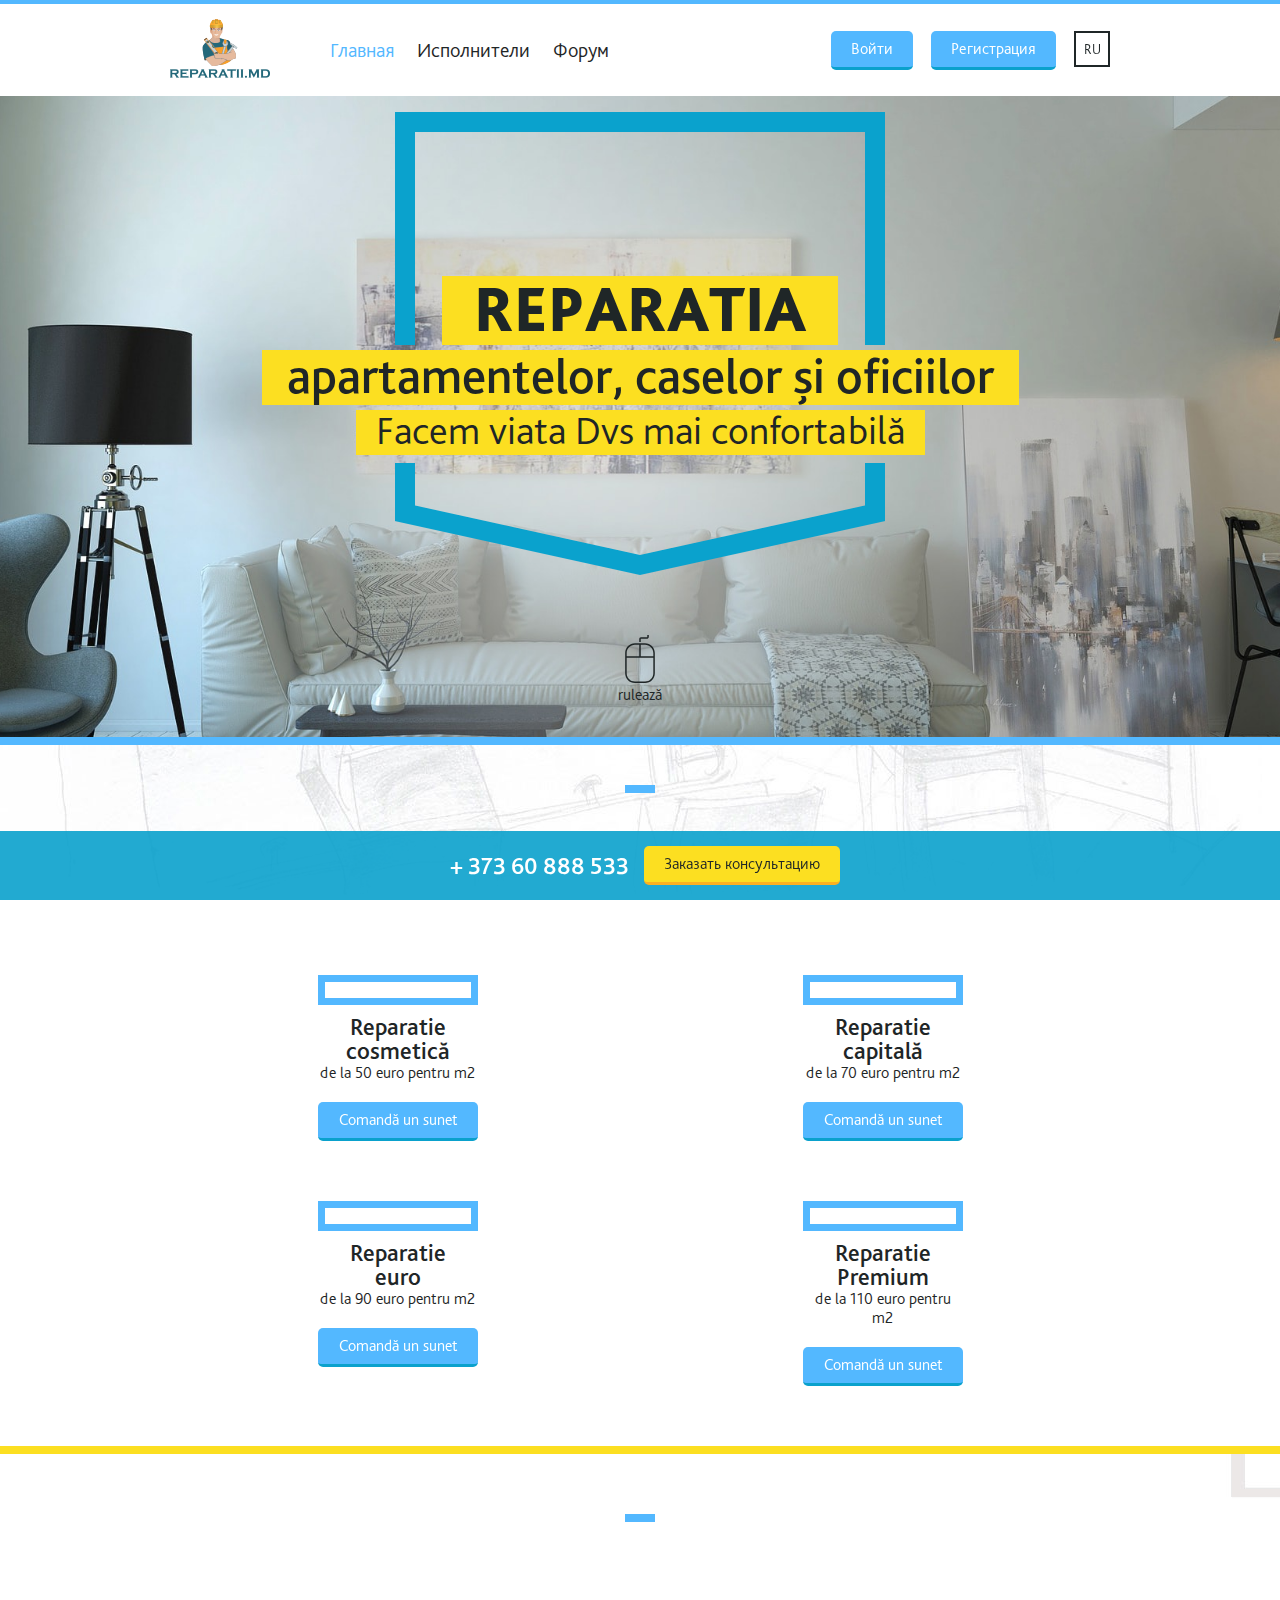
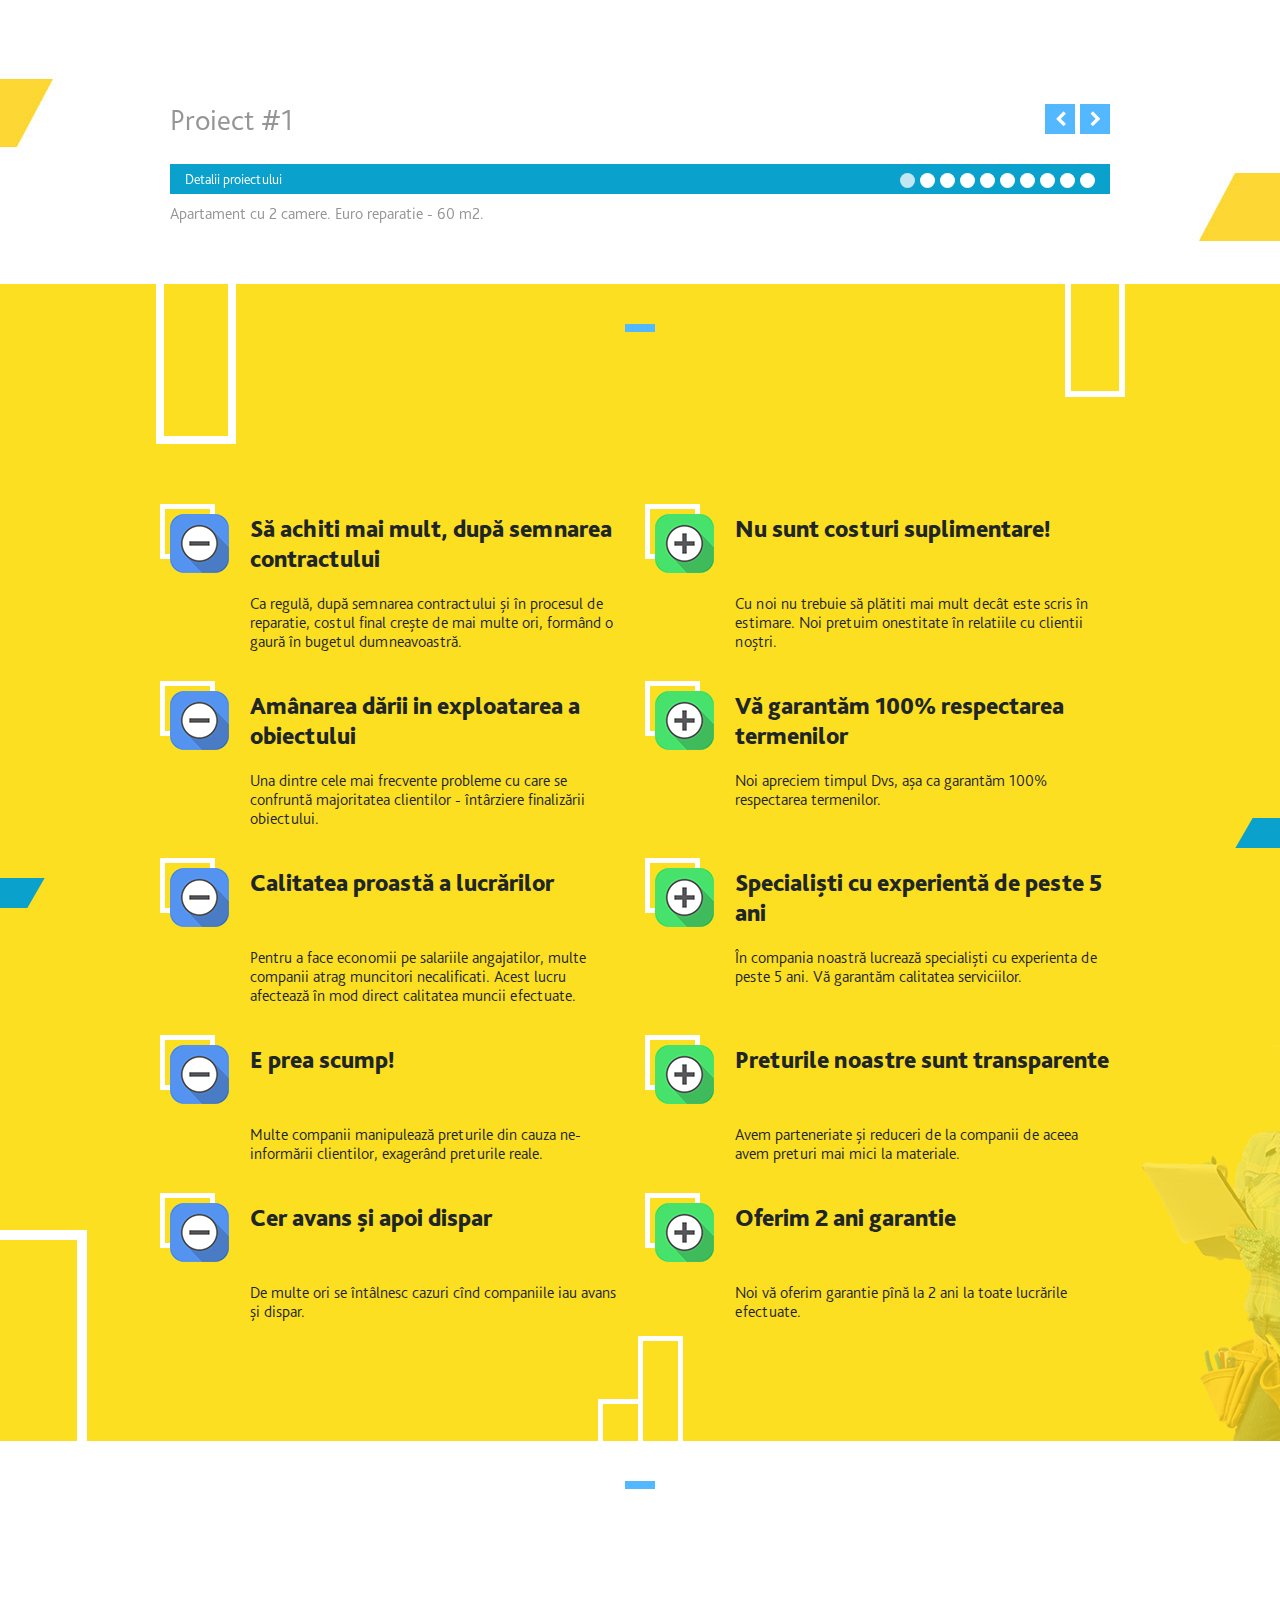
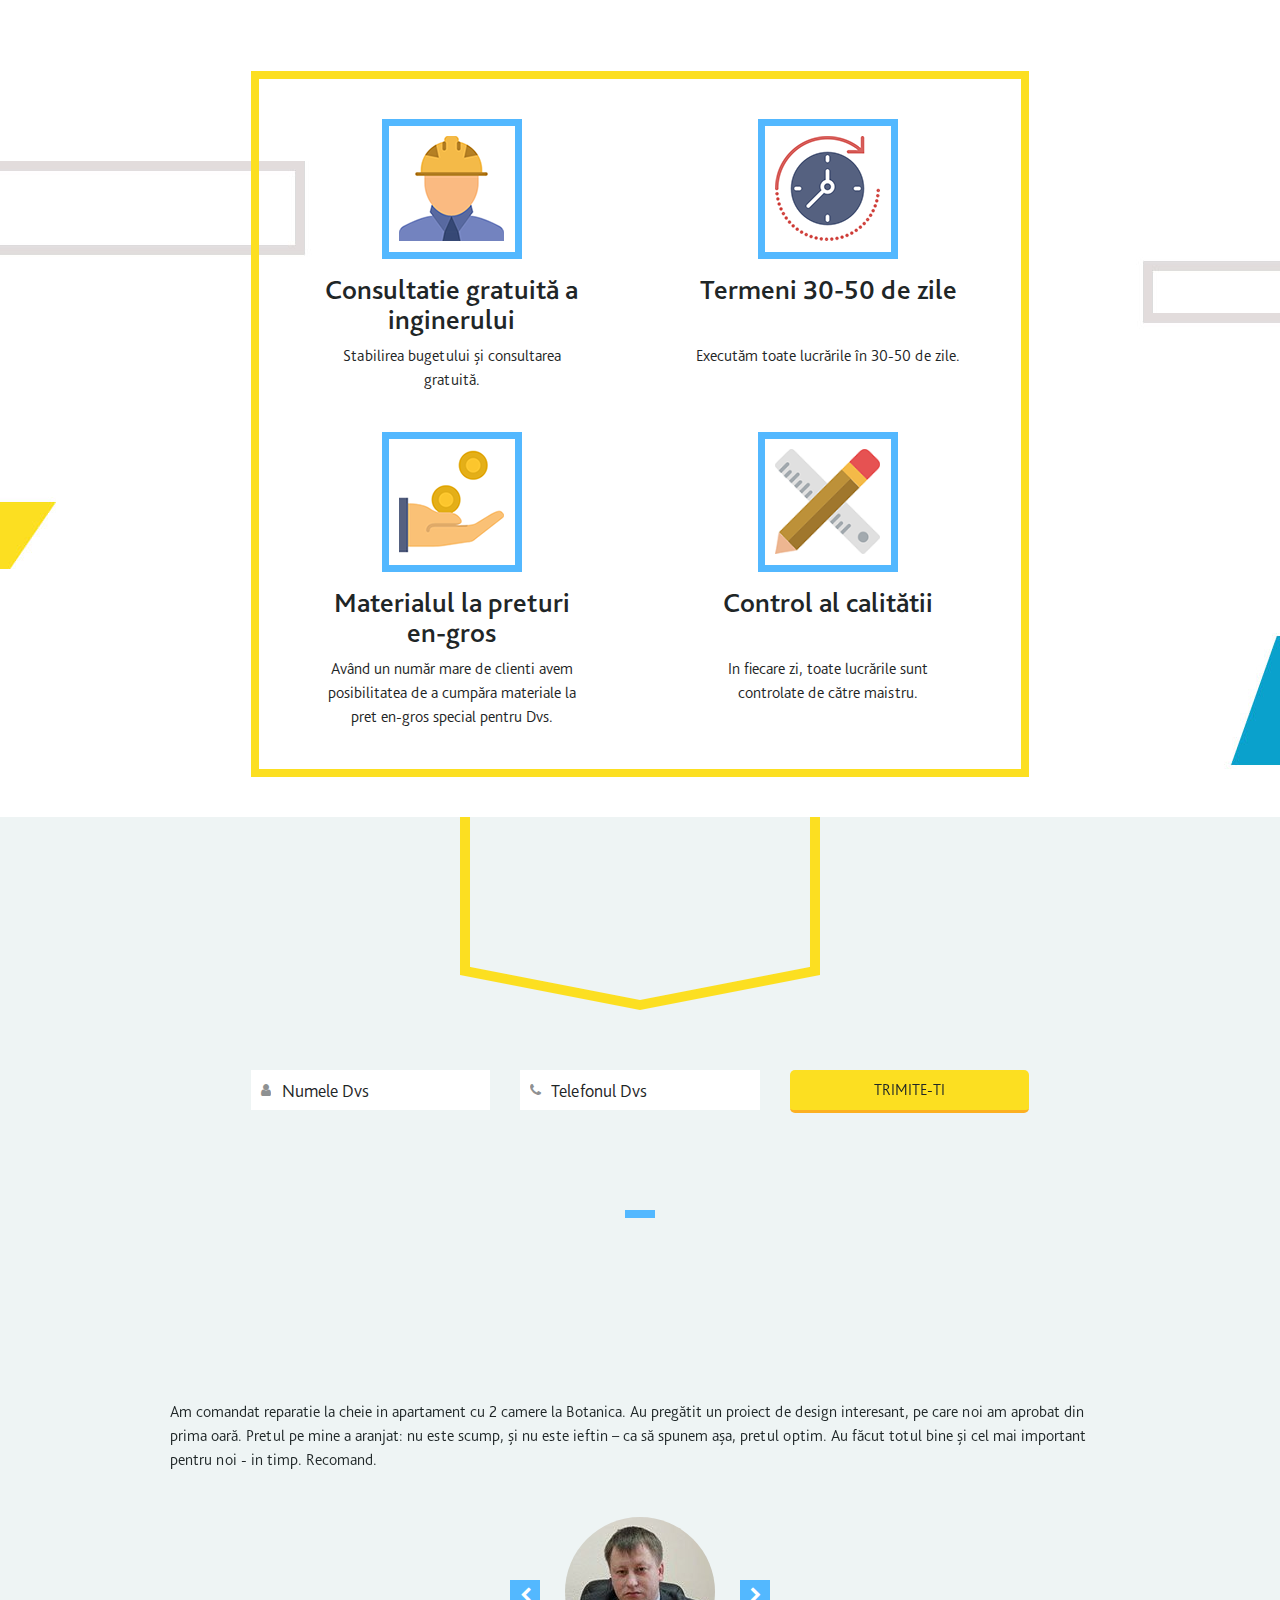
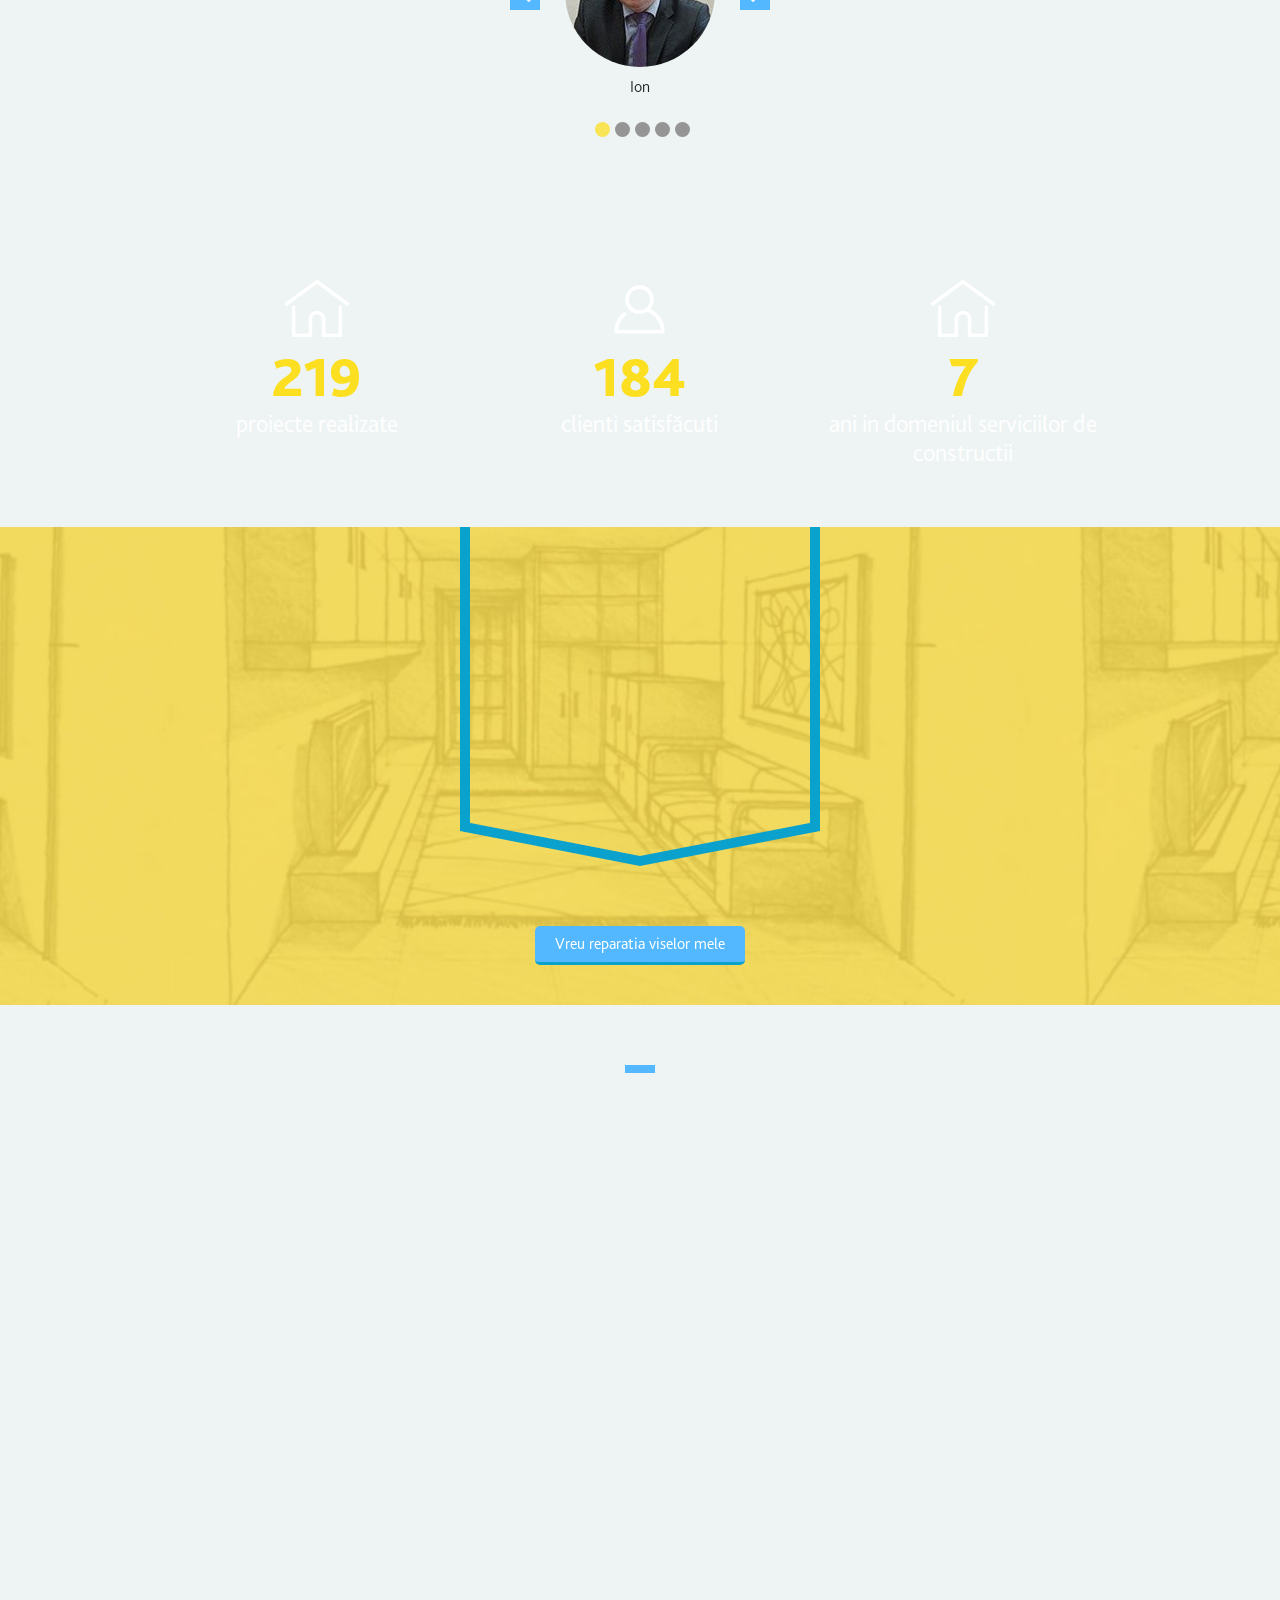
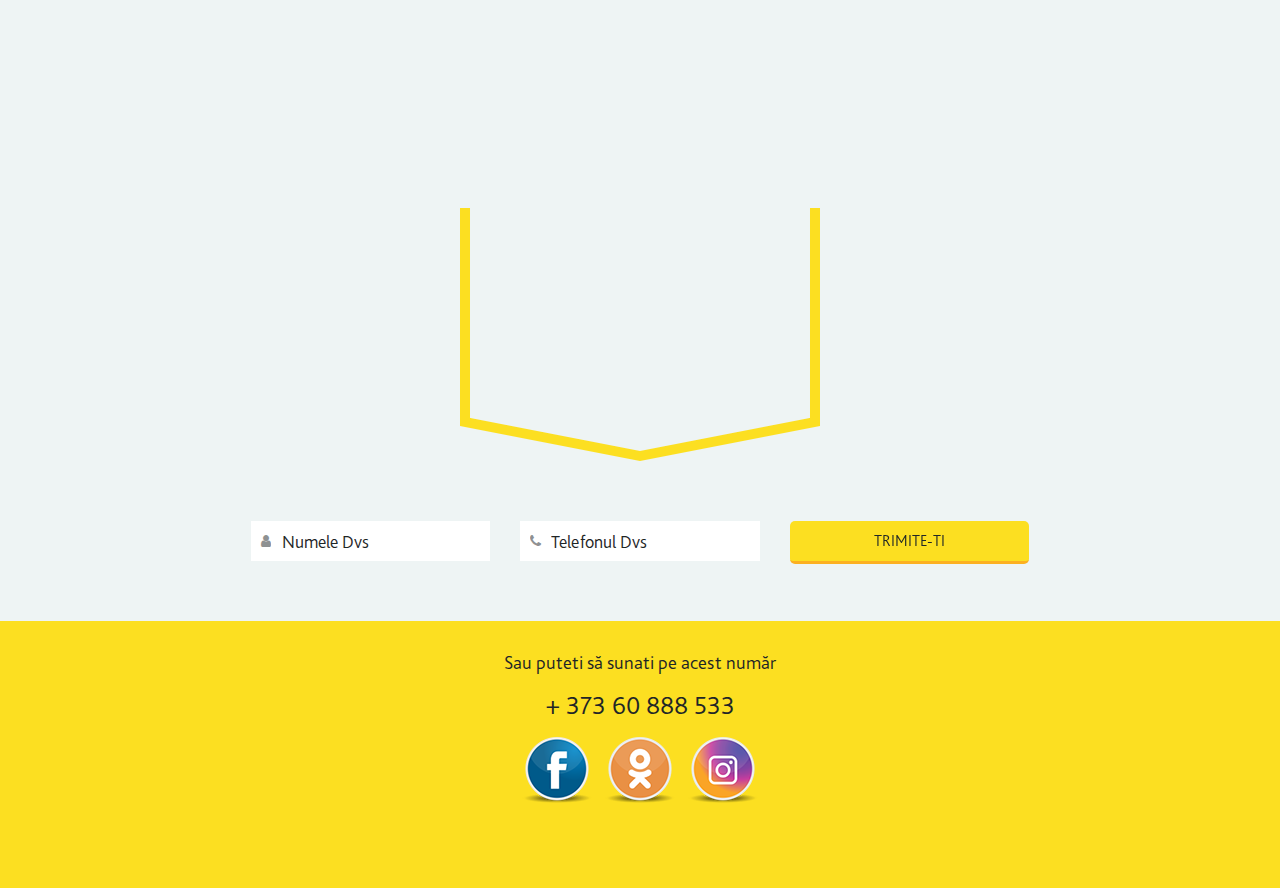
==== docs/index.html @ 69b404a2 "Initial commit" ====
<!DOCTYPE html>
<html lang="ru-RU">
  <head>
    <meta charset="UTF-8">
    <meta name="viewport" content="width=device-width, initial-scale=1, maximum-scale=1">
    <meta http-equiv="X-UA-Compatible" content="ie=edge">
    <title>REPARATII.MD | Главная</title>
    <link href="favicon.ico" rel="shortcut icon">
    <link href="css/styles.css" rel="stylesheet">
  </head>
  <body class="inside-page">
    <!-- Header -->
    <header class="header-default">
      <div class="container">
        <div class="navbar">
          <div class="navbar-header"><a class="navbar-header__brand" href="index.html"><img src="img/logo.png" alt=""></a>
            <button class="navbar__toggle"><i class="fa fa-bars"></i></button>
          </div>
          <div class="navbar-content">
            <nav class="navbar-content__left">
              <ul>
                <li><a class="active" href="index.html" title="Главная">Главная</a></li>
                <li><a href="executors.html" title="Исполнители">Исполнители</a></li>
                <li><a href="forum.html" title="Форум">Форум</a></li>
              </ul>
            </nav>
            <nav class="navbar-content__right">
              <button class="btn btn-main popup-form" href="#login">Войти</button>
              <button class="btn btn-main popup-form" href="#registration">Регистрация</button>
              <button class="btn btn-lang">RU</button>
            </nav>
          </div>
        </div>
      </div>
    </header>
    <!-- End Header -->
    <!-- Main Content -->
    <section class="hero">
      <div class="container">
        <h1><span class="hero-main" data-aos="fade-right">REPARATIA</span><span class="hero-desc" data-aos="fade-left">apartamentelor, caselor și oficiilor</span><span class="hero-slogan" data-aos="fade-right">Facem viata Dvs mai confortabilă</span></h1><a class="scroll-link" href="#anchor">
          <svg xmlns="http://www.w3.org/2000/svg" viewBox="0 0 477.5 477.5">
            <path d="M288.75 82.5h-100c-53.76 0-97.5 43.74-97.5 97.5v200c0 53.76 43.74 97.5 97.5 97.5h100c53.76 0 97.5-43.74 97.5-97.5V180c0-53.76-43.74-97.5-97.5-97.5zM106.25 180c0-45.5 37-82.5 82.5-82.5h42.5v115h-125V180zm265 200c0 45.5-37 82.5-82.5 82.5h-100c-45.5 0-82.5-37-82.5-82.5V227.5h265V380zm0-167.5h-125v-115h42.5c45.5 0 82.5 37 82.5 82.5v32.5zm-125-172.4c.13-2.6 1.44-2.6 2.5-2.6h60c7.03 0 17.5-4.66 17.5-17.5V0h-15v20c0 1.06 0 2.37-2.6 2.5h-59.9c-12.84 0-17.5 10.46-17.5 17.5v30h15V40.1z"></path>
          </svg><span>rulează</span></a>
      </div>
    </section>
    <section class="services" id="anchor">
      <div class="container">
        <h2 class="section-header"><span data-aos="fade-right">4 TIPURI DE REPARATII</span><small data-aos="fade-left">care le puteti comanda la noi</small></h2>
        <div class="services-list">
          <div class="row">
            <div class="col sm-6">
              <div class="services-list__item"><a href=""><img src="https://unsplash.it/160/160?image=1" alt=""></a>
                <h2>Reparatie cosmetică</h2>
                <p>de la 50 euro pentru m2</p>
                <button class="btn btn-main popup-form" href="#sunet">Comandă un sunet</button>
              </div>
            </div>
            <div class="col sm-6">
              <div class="services-list__item"><a href=""><img src="https://unsplash.it/160/160?image=2" alt=""></a>
                <h2>Reparatie capitală</h2>
                <p>de la 70 euro pentru m2</p>
                <button class="btn btn-main popup-form" href="#sunet">Comandă un sunet</button>
              </div>
            </div>
            <div class="col sm-6">
              <div class="services-list__item"><a href=""><img src="https://unsplash.it/160/160?image=3" alt=""></a>
                <h2>Reparatie<br>euro</h2>
                <p>de la 90 euro pentru m2</p>
                <button class="btn btn-main popup-form" href="#sunet">Comandă un sunet</button>
              </div>
            </div>
            <div class="col sm-6">
              <div class="services-list__item"><a href=""><img src="https://unsplash.it/160/160?image=4" alt=""></a>
                <h2>Reparatie Premium</h2>
                <p>de la 110 euro pentru m2</p>
                <button class="btn btn-main popup-form" href="#sunet">Comandă un sunet</button>
              </div>
            </div>
          </div>
        </div>
      </div>
    </section>
    <section class="portfolio">
      <div class="container">
        <h2 class="section-header"><span data-aos="fade-right">proiecte</span><small data-aos="fade-left">realizate de noi</small></h2>
        <div class="portfolio-slider owl-carousel">
          <div class="portfolio-slider__item">
            <div class="portfolio-slider__item-header">Proiect #1</div>
            <div class="portfolio-slider__item-body">
              <div class="row">
                <div class="col sm-8"><a class="portfolio-slider__item-thumb popup-image" href="https://unsplash.it/1920/1080?image=11"><img src="https://unsplash.it/520/358?image=11" alt=""></a></div>
                <div class="col sm-4"><a class="portfolio-slider__item-thumb popup-image" href="https://unsplash.it/1920/1080?image=21"><img src="https://unsplash.it/520/355?image=21" alt=""></a><a class="portfolio-slider__item-thumb popup-image" href="https://unsplash.it/1920/1080?image=31"><img src="https://unsplash.it/520/355?image=31" alt=""></a></div>
              </div>
            </div>
            <div class="portfolio-slider__item-footer">
              <h4>Detalii proiectului</h4>
              <p>Apartament cu 2 camere. Euro reparatie - 60 m2.</p>
            </div>
          </div>
          <div class="portfolio-slider__item">
            <div class="portfolio-slider__item-header">Proiect #2</div>
            <div class="portfolio-slider__item-body">
              <div class="row">
                <div class="col sm-8"><a class="portfolio-slider__item-thumb popup-image" href="https://unsplash.it/1920/1080?image=12"><img src="https://unsplash.it/520/358?image=12" alt=""></a></div>
                <div class="col sm-4"><a class="portfolio-slider__item-thumb popup-image" href="https://unsplash.it/1920/1080?image=22"><img src="https://unsplash.it/520/355?image=22" alt=""></a><a class="portfolio-slider__item-thumb popup-image" href="https://unsplash.it/1920/1080?image=32"><img src="https://unsplash.it/520/355?image=32" alt=""></a></div>
              </div>
            </div>
            <div class="portfolio-slider__item-footer">
              <h4>Detalii proiectului</h4>
              <p>Apartament cu 2 camere. Euro reparatie - 60 m2.</p>
            </div>
          </div>
          <div class="portfolio-slider__item">
            <div class="portfolio-slider__item-header">Proiect #3</div>
            <div class="portfolio-slider__item-body">
              <div class="row">
                <div class="col sm-8"><a class="portfolio-slider__item-thumb popup-image" href="https://unsplash.it/1920/1080?image=13"><img src="https://unsplash.it/520/358?image=13" alt=""></a></div>
                <div class="col sm-4"><a class="portfolio-slider__item-thumb popup-image" href="https://unsplash.it/1920/1080?image=23"><img src="https://unsplash.it/520/355?image=23" alt=""></a><a class="portfolio-slider__item-thumb popup-image" href="https://unsplash.it/1920/1080?image=33"><img src="https://unsplash.it/520/355?image=33" alt=""></a></div>
              </div>
            </div>
            <div class="portfolio-slider__item-footer">
              <h4>Detalii proiectului</h4>
              <p>Apartament cu 2 camere. Euro reparatie - 60 m2.</p>
            </div>
          </div>
          <div class="portfolio-slider__item">
            <div class="portfolio-slider__item-header">Proiect #4</div>
            <div class="portfolio-slider__item-body">
              <div class="row">
                <div class="col sm-8"><a class="portfolio-slider__item-thumb popup-image" href="https://unsplash.it/1920/1080?image=14"><img src="https://unsplash.it/520/358?image=14" alt=""></a></div>
                <div class="col sm-4"><a class="portfolio-slider__item-thumb popup-image" href="https://unsplash.it/1920/1080?image=24"><img src="https://unsplash.it/520/355?image=24" alt=""></a><a class="portfolio-slider__item-thumb popup-image" href="https://unsplash.it/1920/1080?image=34"><img src="https://unsplash.it/520/355?image=34" alt=""></a></div>
              </div>
            </div>
            <div class="portfolio-slider__item-footer">
              <h4>Detalii proiectului</h4>
              <p>Apartament cu 2 camere. Euro reparatie - 60 m2.</p>
            </div>
          </div>
          <div class="portfolio-slider__item">
            <div class="portfolio-slider__item-header">Proiect #5</div>
            <div class="portfolio-slider__item-body">
              <div class="row">
                <div class="col sm-8"><a class="portfolio-slider__item-thumb popup-image" href="https://unsplash.it/1920/1080?image=15"><img src="https://unsplash.it/520/358?image=15" alt=""></a></div>
                <div class="col sm-4"><a class="portfolio-slider__item-thumb popup-image" href="https://unsplash.it/1920/1080?image=25"><img src="https://unsplash.it/520/355?image=25" alt=""></a><a class="portfolio-slider__item-thumb popup-image" href="https://unsplash.it/1920/1080?image=35"><img src="https://unsplash.it/520/355?image=35" alt=""></a></div>
              </div>
            </div>
            <div class="portfolio-slider__item-footer">
              <h4>Detalii proiectului</h4>
              <p>Apartament cu 2 camere. Euro reparatie - 60 m2.</p>
            </div>
          </div>
          <div class="portfolio-slider__item">
            <div class="portfolio-slider__item-header">Proiect #6</div>
            <div class="portfolio-slider__item-body">
              <div class="row">
                <div class="col sm-8"><a class="portfolio-slider__item-thumb popup-image" href="https://unsplash.it/1920/1080?image=16"><img src="https://unsplash.it/520/358?image=16" alt=""></a></div>
                <div class="col sm-4"><a class="portfolio-slider__item-thumb popup-image" href="https://unsplash.it/1920/1080?image=26"><img src="https://unsplash.it/520/355?image=26" alt=""></a><a class="portfolio-slider__item-thumb popup-image" href="https://unsplash.it/1920/1080?image=36"><img src="https://unsplash.it/520/355?image=36" alt=""></a></div>
              </div>
            </div>
            <div class="portfolio-slider__item-footer">
              <h4>Detalii proiectului</h4>
              <p>Apartament cu 2 camere. Euro reparatie - 60 m2.</p>
            </div>
          </div>
          <div class="portfolio-slider__item">
            <div class="portfolio-slider__item-header">Proiect #7</div>
            <div class="portfolio-slider__item-body">
              <div class="row">
                <div class="col sm-8"><a class="portfolio-slider__item-thumb popup-image" href="https://unsplash.it/1920/1080?image=17"><img src="https://unsplash.it/520/358?image=17" alt=""></a></div>
                <div class="col sm-4"><a class="portfolio-slider__item-thumb popup-image" href="https://unsplash.it/1920/1080?image=27"><img src="https://unsplash.it/520/355?image=27" alt=""></a><a class="portfolio-slider__item-thumb popup-image" href="https://unsplash.it/1920/1080?image=37"><img src="https://unsplash.it/520/355?image=37" alt=""></a></div>
              </div>
            </div>
            <div class="portfolio-slider__item-footer">
              <h4>Detalii proiectului</h4>
              <p>Apartament cu 2 camere. Euro reparatie - 60 m2.</p>
            </div>
          </div>
          <div class="portfolio-slider__item">
            <div class="portfolio-slider__item-header">Proiect #8</div>
            <div class="portfolio-slider__item-body">
              <div class="row">
                <div class="col sm-8"><a class="portfolio-slider__item-thumb popup-image" href="https://unsplash.it/1920/1080?image=18"><img src="https://unsplash.it/520/358?image=18" alt=""></a></div>
                <div class="col sm-4"><a class="portfolio-slider__item-thumb popup-image" href="https://unsplash.it/1920/1080?image=28"><img src="https://unsplash.it/520/355?image=28" alt=""></a><a class="portfolio-slider__item-thumb popup-image" href="https://unsplash.it/1920/1080?image=38"><img src="https://unsplash.it/520/355?image=38" alt=""></a></div>
              </div>
            </div>
            <div class="portfolio-slider__item-footer">
              <h4>Detalii proiectului</h4>
              <p>Apartament cu 2 camere. Euro reparatie - 60 m2.</p>
            </div>
          </div>
          <div class="portfolio-slider__item">
            <div class="portfolio-slider__item-header">Proiect #9</div>
            <div class="portfolio-slider__item-body">
              <div class="row">
                <div class="col sm-8"><a class="portfolio-slider__item-thumb popup-image" href="https://unsplash.it/1920/1080?image=19"><img src="https://unsplash.it/520/358?image=19" alt=""></a></div>
                <div class="col sm-4"><a class="portfolio-slider__item-thumb popup-image" href="https://unsplash.it/1920/1080?image=29"><img src="https://unsplash.it/520/355?image=29" alt=""></a><a class="portfolio-slider__item-thumb popup-image" href="https://unsplash.it/1920/1080?image=39"><img src="https://unsplash.it/520/355?image=39" alt=""></a></div>
              </div>
            </div>
            <div class="portfolio-slider__item-footer">
              <h4>Detalii proiectului</h4>
              <p>Apartament cu 2 camere. Euro reparatie - 60 m2.</p>
            </div>
          </div>
          <div class="portfolio-slider__item">
            <div class="portfolio-slider__item-header">Proiect #10</div>
            <div class="portfolio-slider__item-body">
              <div class="row">
                <div class="col sm-8"><a class="portfolio-slider__item-thumb popup-image" href="https://unsplash.it/1920/1080?image=110"><img src="https://unsplash.it/520/358?image=110" alt=""></a></div>
                <div class="col sm-4"><a class="portfolio-slider__item-thumb popup-image" href="https://unsplash.it/1920/1080?image=210"><img src="https://unsplash.it/520/355?image=210" alt=""></a><a class="portfolio-slider__item-thumb popup-image" href="https://unsplash.it/1920/1080?image=310"><img src="https://unsplash.it/520/355?image=310" alt=""></a></div>
              </div>
            </div>
            <div class="portfolio-slider__item-footer">
              <h4>Detalii proiectului</h4>
              <p>Apartament cu 2 camere. Euro reparatie - 60 m2.</p>
            </div>
          </div>
        </div>
      </div>
    </section>
    <section class="pluses">
      <div class="container">
        <h2 class="section-header"><span data-aos="fade-right">5 frici</span><small data-aos="fade-left">de care vă protejăm</small></h2>
        <div class="pluses-list">
          <div class="row">
            <div class="col sm-6">
              <div class="pluses-list__item"><img src="img/minus.png" alt="">
                <h2>Să achiti mai mult, după semnarea contractului</h2>
                <p>Ca regulă, după semnarea contractului și în procesul de reparatie, costul final crește de mai multe ori, formând o gaură în bugetul dumneavoastră.</p>
              </div>
            </div>
            <div class="col sm-6">
              <div class="pluses-list__item"><img src="img/plus.png" alt="">
                <h2>Nu sunt costuri suplimentare!</h2>
                <p>Cu noi nu trebuie să plătiti mai mult decât este scris în estimare. Noi pretuim onestitate în relatiile cu clientii noștri.</p>
              </div>
            </div>
          </div>
          <div class="row">
            <div class="col sm-6">
              <div class="pluses-list__item"><img src="img/minus.png" alt="">
                <h2>Amânarea dării in exploatarea a obiectului</h2>
                <p>Una dintre cele mai frecvente probleme cu care se confruntă majoritatea clientilor - întârziere finalizării obiectului.</p>
              </div>
            </div>
            <div class="col sm-6">
              <div class="pluses-list__item"><img src="img/plus.png" alt="">
                <h2>Vă garantăm 100% respectarea termenilor</h2>
                <p>Noi apreciem timpul Dvs, așa ca garantăm 100% respectarea termenilor.</p>
              </div>
            </div>
          </div>
          <div class="row">
            <div class="col sm-6">
              <div class="pluses-list__item"><img src="img/minus.png" alt="">
                <h2>Calitatea proastă a lucrărilor</h2>
                <p>Pentru a face economii pe salariile angajatilor, multe companii atrag muncitori necalificati. Acest lucru afectează în mod direct calitatea muncii efectuate.</p>
              </div>
            </div>
            <div class="col sm-6">
              <div class="pluses-list__item"><img src="img/plus.png" alt="">
                <h2>Specialiști cu experientă de peste 5 ani</h2>
                <p>În compania noastră lucrează specialiști cu experienta de peste 5 ani. Vă garantăm calitatea serviciilor.</p>
              </div>
            </div>
          </div>
          <div class="row">
            <div class="col sm-6">
              <div class="pluses-list__item"><img src="img/minus.png" alt="">
                <h2>E prea scump!</h2>
                <p>Multe companii manipulează preturile din cauza ne-informării clientilor, exagerând preturile reale.</p>
              </div>
            </div>
            <div class="col sm-6">
              <div class="pluses-list__item"><img src="img/plus.png" alt="">
                <h2>Preturile noastre sunt transparente</h2>
                <p>Avem parteneriate și reduceri de la companii de aceea avem preturi mai mici la materiale.</p>
              </div>
            </div>
          </div>
          <div class="row">
            <div class="col sm-6">
              <div class="pluses-list__item"><img src="img/minus.png" alt="">
                <h2>Cer avans și apoi dispar</h2>
                <p>De multe ori se întâlnesc cazuri cînd companiile iau avans și dispar.</p>
              </div>
            </div>
            <div class="col sm-6">
              <div class="pluses-list__item"><img src="img/plus.png" alt="">
                <h2>Oferim 2 ani garantie</h2>
                <p>Noi vă oferim garantie pînă la 2 ani la toate lucrările efectuate.</p>
              </div>
            </div>
          </div>
        </div>
      </div>
    </section>
    <section class="whyus">
      <div class="container">
        <h2 class="section-header"><span data-aos="fade-right">REPARATIA CU NOI</span><small data-aos="fade-left">e mai simplă.</small></h2>
        <div class="row">
          <div class="col md-10 offset-md-1">
            <div class="whyus-wraper">
              <div class="row">
                <div class="col sm-6">
                  <div class="whyus-item">
                    <div class="whyus-item__image"><img src="img/engineer.png" alt=""></div>
                    <div class="whyus-item__header">Consultatie gratuită a inginerului</div>
                    <div class="whyus-item__text">Stabilirea bugetului și consultarea gratuită.</div>
                  </div>
                </div>
                <div class="col sm-6">
                  <div class="whyus-item">
                    <div class="whyus-item__image"><img src="img/time-passing.png" alt=""></div>
                    <div class="whyus-item__header">Termeni 30-50 de zile</div>
                    <div class="whyus-item__text">Executăm toate lucrările în 30-50 de zile.</div>
                  </div>
                </div>
              </div>
              <div class="row">
                <div class="col sm-6">
                  <div class="whyus-item">
                    <div class="whyus-item__image"><img src="img/get-money.png" alt=""></div>
                    <div class="whyus-item__header">Materialul la preturi en-gros</div>
                    <div class="whyus-item__text">Având un număr mare de clienti avem posibilitatea de a cumpăra materiale la pret en-gros special pentru Dvs.</div>
                  </div>
                </div>
                <div class="col sm-6">
                  <div class="whyus-item">
                    <div class="whyus-item__image"><img src="img/drawing.png" alt=""></div>
                    <div class="whyus-item__header">Control al calitătii</div>
                    <div class="whyus-item__text">In fiecare zi, toate lucrările sunt controlate de către maistru.</div>
                  </div>
                </div>
              </div>
            </div>
          </div>
        </div>
      </div>
    </section>
    <section class="consult">
      <div class="container">
        <h2 class="section-header2"><span data-aos="fade-right">COMANDĂ</span><small data-aos="fade-left">o consultare gratuită a specialistului</small></h2>
        <div class="row">
          <div class="col md-10 offset-md-1">
            <form class="consult-form validate-form">
              <div class="row">
                <div class="col sm-4">
                  <div class="formfield">
                    <input name="f1-name" type="text" placeholder="Numele Dvs" required id="f1-name">
                    <label for="f1-name"><i class="fa fa-user"></i></label>
                  </div>
                </div>
                <div class="col sm-4">
                  <div class="formfield">
                    <input name="f1-phone" type="tel" placeholder="Telefonul Dvs" required id="f1-phone">
                    <label for="f1-phone"><i class="fa fa-phone"></i></label>
                  </div>
                </div>
                <div class="col sm-4">
                  <button class="btn btn-accent btn-block" type="submit">Trimite-ti</button>
                </div>
              </div>
            </form>
          </div>
        </div>
      </div>
    </section>
    <section class="testimonials">
      <div class="container">
        <h2 class="section-header"><span data-aos="fade-right">TESTIMONIALE</span><small data-aos="fade-left">clientilor noștri</small></h2>
        <div class="testimonials-slider owl-carousel">
          <div class="testimonials-slider__item">
            <p>Am comandat reparatie la cheie in apartament cu 2 camere la Botanica. Au pregătit un proiect de design interesant, pe care noi am aprobat din prima oară. Pretul pe mine a aranjat: nu este scump, și nu este ieftin – ca să spunem așa, pretul optim. Au făcut totul bine și cel mai important pentru noi - in timp. Recomand.</p>
            <div class="author"><img src="img/ivan-crop-u11670.jpg" alt=""><span>Ion</span></div>
          </div>
          <div class="testimonials-slider__item">
            <p>Vreau să multumesc întreaga echipa și mai ales pe Arcadie pentru profesionalism.  În Moldova e greu de întâlnit astfel echipe de constructii, care sunt cinstiti cu clienti. Am vrut să actualizez interior și să fac reparatia cosmetică. Pret părea destul de rezonabil, dar mi-a fost frica că costul final va fi mult mai mare decît am semnat in contract. Am fost plăcut surprinsă cînd am plătit chiar mai putin, decît era scris in estimare. Calitatea reparatiei - excelentă. Pe deplin satisfăcută. Vă multumesc foarte mult!</p>
            <div class="author"><img src="img/svetlana-crop-u11677.jpg" alt=""><span>Marina</span></div>
          </div>
          <div class="testimonials-slider__item">
            <p>Noi am actualizat baie și toaletă. Au făcut totul repede, au agătat oglindă un pic pieziș, dar la prima solicitare totul au corectat. Am 8 ani de experientă in domeniul constructiilor, deci totul am evaluat meticulos. Maistru - un profesionist adevărat. Angajatii erau îngrijiti, totul au spălat și au scos gunoi după dânșii. A rămas o experienta foarte plăcută de cooperare.</p>
            <div class="author"><img src="img/dmitri-crop-u11684.jpg" alt=""><span>Dumitru</span></div>
          </div>
          <div class="testimonials-slider__item">
            <p>O companie bună. Ei încă au renovat apartamentul nostru. Acum, facem casa în suburbii, și tot ne-am apelat la aceeași băieţi. De data aceasta, au lucrat mai curat și mai repede decît data trecută. Sunt bravo, se pare că din greșeli învaţă repede. Calitatea muncii este foarte bună, totul au făcut in mod corespunzător. Declar multumire. Planificăm să facem reparatie euro la apartamentul nou pentru fiica, atunci cînd ea se întoarce din Italia. Se va aplica la ei.</p>
            <div class="author"><img src="img/marina-crop-u11691.jpg" alt=""><span>Daniela</span></div>
          </div>
          <div class="testimonials-slider__item">
            <p>Părintii la nunta ne-a cadonat un apartament in clădirea nouă. Desigur, noi am știut despre asta dinainte și am căutat companie, care o să încarneze calitativ ideile sotiei mele privind aranjamentul casei noastre. Sotia mea este un designer. După lungă căutare, am ales reparatii.md, la sfatul unui prieten care a avut o experientă de cooperare cu ei. Băieţi - sunt bravo! Sunt foarte răbdători). Sotia de multe ori a schimbat dorintile şi ideile în procesul de renovare, dar băietii au reactionat cu înţelegere.  În general, eu recomand tuturor celor care au nevoie de o reparatie de calitate.</p>
            <div class="author"><img src="img/o36icapenkm-crop-u11698.jpg" alt=""><span>Stanislav</span></div>
          </div>
        </div>
      </div>
    </section>
    <section class="counters">
      <div class="container">
        <div class="row">
          <div class="col sm-4"><img src="img/home.png" alt="">
            <div class="counter">219</div><span>proiecte realizate</span>
          </div>
          <div class="col sm-4"><img src="img/users.png" alt="">
            <div class="counter">184</div><span>clienti satisfăcuti</span>
          </div>
          <div class="col sm-4"><img src="img/home.png" alt="">
            <div class="counter">7</div><span>ani in domeniul serviciilor de constructii</span>
          </div>
        </div>
      </div>
    </section>
    <section class="cerere">
      <div class="container">
        <h2 class="section-header3"><span class="light" data-aos="fade-left">VREI</span><span data-aos="fade-right">REPARAtIA VISELOR TALE?</span><small data-aos="fade-left">Lăsati cererea, iar noi vă vom face o oferta<br>pe care nu o să puteti refuza.</small></h2>
        <button class="btn btn btn-main popup-form" href="#sunet">Vreu reparatia viselor mele</button>
      </div>
    </section>
    <section class="scheme">
      <div class="container">
        <h2 class="section-header"><span data-aos="fade-right">SCHEMA DE LUCRU</span></h2>
        <div class="row">
          <div class="col md-10 offset-md-1">
            <div class="scheme-steps">
              <div class="step" data-aos="fade-zoom-in">
                <div class="step__thumb"><small>01</small><img src="img/phone.png" alt=""></div>
                <div class="step__text">
                  <button class="btn btn btn-main popup-form" href="#sunet">Comanda Dvs</button>
                  <p>Lăsati o cerere pe site-ul nostru, iar specialistul nostru vă va contacta în termen de 1 zi lucrătoare, cu scopul de a clarifica detaliile și a stabili o întâlnire.</p>
                </div>
              </div>
              <div class="step" data-aos="fade-zoom-in">
                <div class="step__thumb"><small>02</small><img src="img/om.png" alt=""></div>
                <div class="step__text">
                  <h3>Vizita specialistului</h3>
                  <p>La timpul stabilit specialistul vine la Dvs şi face toate calculule necesare.</p>
                </div>
              </div>
              <div class="step" data-aos="fade-zoom-in">
                <div class="step__thumb"><small>03</small><img src="img/smeta.png" alt=""></div>
                <div class="step__text">
                  <h3>Estimare și contract</h3>
                  <p>Lăsati o cerere pe site-ul nostru, iar specialistul nostru vă va contacta în termen de 1 zi lucrătoare, cu scopul de a clarifica detaliile și a stabili o întâlnire.</p>
                </div>
              </div>
              <div class="step" data-aos="fade-zoom-in">
                <div class="step__thumb"><small>04</small><img src="img/rabot.png" alt=""></div>
                <div class="step__text">
                  <h3>Executarea lucrărilor</h3>
                  <p>Lucrătorii noștri în timp stabilit efectuează toate lucrările în conformitate cu bugetul aprobat.</p>
                </div>
              </div>
              <div class="step" data-aos="fade-zoom-in">
                <div class="step__thumb"><small>05</small><img src="img/miina.png" alt=""></div>
                <div class="step__text">
                  <h3>Primirea lucrului</h3>
                  <p>Dvs primiti lucru și evaluati rezultatele. Dacă este necesar, finalizăm reparatii în acordare cu Dvs.</p>
                </div>
              </div>
            </div>
          </div>
        </div>
      </div>
    </section>
    <section class="consult">
      <div class="container">
        <h2 class="section-header2"><span data-aos="fade-right">aveti întrebări?</span><small data-aos="fade-left">lăsati cererea și noi vă contactăm</small></h2>
        <div class="row">
          <div class="col md-10 offset-md-1">
            <form class="consult-form validate-form" id="id1">
              <div class="row">
                <div class="col sm-4">
                  <div class="formfield">
                    <input name="f2-name" type="text" placeholder="Numele Dvs" required id="f2-name">
                    <label for="f2-name"><i class="fa fa-user"></i></label>
                  </div>
                </div>
                <div class="col sm-4">
                  <div class="formfield">
                    <input name="f2-phone" type="tel" placeholder="Telefonul Dvs" required id="f2-phone">
                    <label for="f2-phone"><i class="fa fa-phone"></i></label>
                  </div>
                </div>
                <div class="col sm-4">
                  <button class="btn btn-accent btn-block" type="submit">Trimite-ti</button>
                </div>
              </div>
            </form>
          </div>
        </div>
      </div>
    </section>
    <!-- End Main Content -->
    <!-- Footer -->
    <footer class="footer-default">
      <div class="container">
        <p>Sau puteti să sunati pe acest număr</p>
        <p><a href="tel:+37360888533">+ 373 60 888 533</a></p>
        <ul class="social">
          <li><a href=""><img src="img/fb.png" alt=""></a></li>
          <li><a href=""><img src="img/od.png" alt=""></a></li>
          <li><a href=""><img src="img/in.png" alt=""></a></li>
        </ul>
      </div>
    </footer>
    <footer class="footer-fixed"><span>+ 373 60 888 533</span>
      <button class="btn btn-accent popup-form" href="#sunet">Заказать консультацию</button>
    </footer>
    <!-- End Footer -->
    <!-- Modals-->
    <div class="zoom-anim-dialog mfp-hide dialog user-forms" id="login">
      <h1>Авторизация</h1>
      <form class="dialog-form validate-form" action="">
        <div class="input-row">
          <input type="email" required placeholder="E-mail" name="login-email" id="login-email">
        </div>
        <div class="input-row">
          <input type="password" required placeholder="Пароль" name="login-pass" id="login-pass">
        </div>
        <div class="input-row">
          <button class="btn btn-accent btn-block">Войти</button>
        </div><a class="popup-form" href="#recovery">Забыли пароль?</a>
      </form>
    </div>
    <div class="zoom-anim-dialog mfp-hide dialog user-forms" id="recovery">
      <h1>Восстановление пароля</h1>
      <form class="dialog-form validate-form" action="">
        <div class="input-row">
          <input type="email" required placeholder="E-mail" name="recovery-email" id="recovery-email">
        </div>
        <div class="input-row">
          <button class="btn btn-accent btn-block">Восстановить пароль</button>
        </div>
      </form>
    </div>
    <div class="zoom-anim-dialog mfp-hide dialog user-forms" id="registration">
      <h1>Регистрация</h1>
      <form class="dialog-form validate-form" action="">
        <div class="input-row">
          <div class="radio-tabs">
            <input type="radio" name="type" checked id="registration-type-1">
            <label for="registration-type-1">Исполнитель</label>
            <input type="radio" name="type" id="registration-type-2">
            <label for="registration-type-2"> Заказчик      </label>
          </div>
        </div>
        <div class="input-row">
          <input type="email" required placeholder="E-mail" name="registration-email" id="registration-email">
        </div>
        <div class="input-row">
          <input type="password" required placeholder="Пароль" name="registration-pass" id="registration-pass">
        </div>
        <div class="input-row">
          <button class="btn btn-accent btn-block">Зарегистрироваться</button>
        </div>
      </form>
    </div>
    <div class="zoom-anim-dialog mfp-hide dialog user-forms" id="request">
      <h1>Заявка исполнителям</h1>
      <form class="dialog-form validate-form" action="">
        <div class="input-row">
          <input type="email" required placeholder="E-mail" name="request-email" id="request-email">
        </div>
        <div class="input-row">
          <input type="tel" required placeholder="Телефон" name="request-phone" id="request-phone">
        </div>
        <div class="input-row">
          <select>
            <option>Выбрать категорию</option>
            <option>категория 1</option>
            <option>категория 2</option>
            <option>категория 3</option>
            <option>категория 4</option>
            <option>категория 5</option>
            <option>категория 6</option>
            <option>категория 7</option>
            <option>категория 8</option>
            <option>категория 9</option>
          </select>
        </div>
        <div class="input-row">
          <textarea name="request-message" cols="30" rows="10" required placeholder="Описание работы:" id="request-message"></textarea>
        </div>
        <div class="input-row">
          <button class="btn btn-accent btn-block">Отправить</button>
        </div>
      </form>
    </div>
    <div class="zoom-anim-dialog mfp-hide dialog user-forms" id="sunet">
      <h1>Comandă un sunet</h1>
      <p><i class="fa fa-hourglass-2"></i><span>Răspuns in 15 minute</span></p>
      <form class="dialog-form validate-form" action="">
        <div class="input-row">
          <input type="text" required placeholder="Numele" name="sunet-name" id="sunet-name">
        </div>
        <div class="input-row">
          <input type="tel" required placeholder="Numărul de telefon" name="sunet-phone" id="sunet-phone">
        </div>
        <div class="input-row">
          <button class="btn btn-accent btn-block">Comandă un sunet</button>
        </div>
      </form>
    </div>
    <div class="zoom-anim-dialog mfp-hide dialog user-forms" id="categories">
      <h1>Категории работ</h1>
      <form class="dialog-form validate-form" action="">
        <div class="input-row">
          <div class="checkbox">
            <input type="checkbox" id="cat-1">
            <label for="cat-1">Гарантия на выполненные работы – 3 года</label>
          </div>
        </div>
        <div class="input-row">
          <button class="btn btn-accent btn-block">Comandă un sunet</button>
        </div>
      </form>
    </div>
    <!-- End Modals -->
    <!-- Base Scripts -->
    <script src="js/jquery.min.js"></script>
    <script src="js/plugins.min.js"></script>
    <script src="js/app.min.js"></script>
  </body>
</html>
---- docs/css/styles.css ----
html{font-family:sans-serif;-ms-text-size-adjust:100%;-webkit-text-size-adjust:100%}body{margin:0}*,:after,:before{outline:none;-webkit-box-sizing:border-box;box-sizing:border-box;-webkit-font-smoothing:antialiased;-moz-osx-font-smoothing:grayscale}article,aside,details,figcaption,figure,footer,header,hgroup,main,menu,nav,section,summary{display:block}audio,canvas,progress,video{display:inline-block;vertical-align:baseline}audio:not([controls]){display:none;height:0}[hidden],template{display:none}a{background-color:transparent}a.nice-select.open,a:active,a:hover{outline:0}abbr[title]{border-bottom:1px dotted}b,strong{font-weight:bold}dfn{font-style:italic}h1{font-size:2em;margin:0.67em 0}mark{background:#ff0;color:#000}small{font-size:80%}sub,sup{font-size:75%;line-height:0;position:relative;vertical-align:baseline}sup{top:-0.5em}sub{bottom:-0.25em}img{border:0}svg:not(:root){overflow:hidden}figure{margin:1em 40px}hr{-webkit-box-sizing:content-box;box-sizing:content-box;height:0}pre{overflow:auto}code,kbd,pre,samp{font-family:monospace, monospace;font-size:1em}button,input,optgroup,select,textarea{color:inherit;font:inherit;margin:0}button{overflow:visible}button,select{text-transform:none}button,html input[type=button],input[type=reset],input[type=submit]{-webkit-appearance:button;cursor:pointer}button[disabled],html input[disabled]{cursor:default}button::-moz-focus-inner,input::-moz-focus-inner{border:0;padding:0}input{line-height:normal}input[type=checkbox],input[type=radio]{-webkit-box-sizing:border-box;box-sizing:border-box;padding:0}input[type=number]::-webkit-inner-spin-button,input[type=number]::-webkit-outer-spin-button{height:auto}input[type=search]{-webkit-appearance:textfield;-webkit-box-sizing:content-box;box-sizing:content-box}input[type=search]::-webkit-search-cancel-button,input[type=search]::-webkit-search-decoration{-webkit-appearance:none}fieldset{border:1px solid #c0c0c0;margin:0 2px;padding:0.35em 0.625em 0.75em}legend{border:0;padding:0}textarea{overflow:auto}optgroup{font-weight:bold}table{border-collapse:collapse;border-spacing:0}td,th{padding:0}@font-face{font-family:'BlissPro';src:url("../fonts/BlissPro-Light.eot?#iefix") format("embedded-opentype"), url("../fonts/BlissPro-Light.otf") format("opentype"), url("../fonts/BlissPro-Light.woff") format("woff"), url("../fonts/BlissPro-Light.ttf") format("truetype"), url("../fonts/BlissPro-Light.svg#BlissPro-Light") format("svg");font-weight:300;font-style:normal}@font-face{font-family:'BlissPro';src:url("../fonts/BlissPro-Medium.eot?#iefix") format("embedded-opentype"), url("../fonts/BlissPro-Medium.otf") format("opentype"), url("../fonts/BlissPro-Medium.woff") format("woff"), url("../fonts/BlissPro-Medium.ttf") format("truetype"), url("../fonts/BlissPro-Medium.svg#BlissPro-Medium") format("svg");font-weight:600;font-style:normal}@font-face{font-family:'BlissPro';src:url("../fonts/BlissPro-Heavy.eot?#iefix") format("embedded-opentype"), url("../fonts/BlissPro-Heavy.otf") format("opentype"), url("../fonts/BlissPro-Heavy.woff") format("woff"), url("../fonts/BlissPro-Heavy.ttf") format("truetype"), url("../fonts/BlissPro-Heavy.svg#BlissPro-Heavy") format("svg");font-weight:900;font-style:normal}@font-face{font-family:'FontAwesome';src:url("../fonts/fontawesome-webfont.eot?v=4.7.0");src:url("../fonts/fontawesome-webfont.eot?#iefix&v=4.7.0") format("embedded-opentype"), url("../fonts/fontawesome-webfont.woff2?v=4.7.0") format("woff2"), url("../fonts/fontawesome-webfont.woff?v=4.7.0") format("woff"), url("../fonts/fontawesome-webfont.ttf?v=4.7.0") format("truetype"), url("../fonts/fontawesome-webfont.svg?v=4.7.0#fontawesomeregular") format("svg");font-weight:normal;font-style:normal}.fa{display:inline-block;font:normal normal normal 14px/1 FontAwesome;font-size:inherit;text-rendering:auto;-webkit-font-smoothing:antialiased;-moz-osx-font-smoothing:grayscale}.fa-lg{font-size:1.33333333em;line-height:0.75em;vertical-align:-15%}.fa-2x{font-size:2em}.fa-3x{font-size:3em}.fa-4x{font-size:4em}.fa-5x{font-size:5em}.fa-fw{width:1.28571429em;text-align:center}.fa-ul{padding-left:0;margin-left:2.14285714em;list-style-type:none}.fa-ul>li{position:relative}.fa-li{position:absolute;left:-2.14285714em;width:2.14285714em;top:0.14285714em;text-align:center}.fa-li.fa-lg{left:-1.85714286em}.fa-border{padding:.2em .25em .15em;border:solid 0.08em #eeeeee;border-radius:.1em}.fa-pull-left{float:left}.fa-pull-right{float:right}.fa.fa-pull-left{margin-right:.3em}.fa.fa-pull-right{margin-left:.3em}.pull-right{float:right}.pull-left{float:left}.fa.pull-left{margin-right:.3em}.fa.pull-right{margin-left:.3em}.fa-spin{-webkit-animation:fa-spin 2s infinite linear;animation:fa-spin 2s infinite linear}.fa-pulse{-webkit-animation:fa-spin 1s infinite steps(8);animation:fa-spin 1s infinite steps(8)}@-webkit-keyframes fa-spin{0%{-webkit-transform:rotate(0deg);transform:rotate(0deg)}to{-webkit-transform:rotate(359deg);transform:rotate(359deg)}}@keyframes fa-spin{0%{-webkit-transform:rotate(0deg);transform:rotate(0deg)}to{-webkit-transform:rotate(359deg);transform:rotate(359deg)}}.fa-rotate-90{-ms-filter:"progid:DXImageTransform.Microsoft.BasicImage(rotation=1)";-webkit-transform:rotate(90deg);-ms-transform:rotate(90deg);transform:rotate(90deg)}.fa-rotate-180{-ms-filter:"progid:DXImageTransform.Microsoft.BasicImage(rotation=2)";-webkit-transform:rotate(180deg);-ms-transform:rotate(180deg);transform:rotate(180deg)}.fa-rotate-270{-ms-filter:"progid:DXImageTransform.Microsoft.BasicImage(rotation=3)";-webkit-transform:rotate(270deg);-ms-transform:rotate(270deg);transform:rotate(270deg)}.fa-flip-horizontal{-ms-filter:"progid:DXImageTransform.Microsoft.BasicImage(rotation=0, mirror=1)";-webkit-transform:scale(-1, 1);-ms-transform:scale(-1, 1);transform:scale(-1, 1)}.fa-flip-vertical{-ms-filter:"progid:DXImageTransform.Microsoft.BasicImage(rotation=2, mirror=1)";-webkit-transform:scale(1, -1);-ms-transform:scale(1, -1);transform:scale(1, -1)}:root .fa-flip-horizontal,:root .fa-flip-vertical,:root .fa-rotate-90,:root .fa-rotate-180,:root .fa-rotate-270{-webkit-filter:none;filter:none}.fa-stack{position:relative;display:inline-block;width:2em;height:2em;line-height:2em;vertical-align:middle}.fa-stack-1x,.fa-stack-2x{position:absolute;left:0;width:100%;text-align:center}.fa-stack-1x{line-height:inherit}.fa-stack-2x{font-size:2em}.fa-inverse{color:#ffffff}.fa-glass:before{content:"\f000"}.fa-music:before{content:"\f001"}.fa-search:before{content:"\f002"}.fa-envelope-o:before{content:"\f003"}.fa-heart:before{content:"\f004"}.fa-star:before{content:"\f005"}.fa-star-o:before{content:"\f006"}.fa-user:before{content:"\f007"}.fa-film:before{content:"\f008"}.fa-th-large:before{content:"\f009"}.fa-th:before{content:"\f00a"}.fa-th-list:before{content:"\f00b"}.fa-check:before{content:"\f00c"}.fa-close:before,.fa-remove:before,.fa-times:before{content:"\f00d"}.fa-search-plus:before{content:"\f00e"}.fa-search-minus:before{content:"\f010"}.fa-power-off:before{content:"\f011"}.fa-signal:before{content:"\f012"}.fa-cog:before,.fa-gear:before{content:"\f013"}.fa-trash-o:before{content:"\f014"}.fa-home:before{content:"\f015"}.fa-file-o:before{content:"\f016"}.fa-clock-o:before{content:"\f017"}.fa-road:before{content:"\f018"}.fa-download:before{content:"\f019"}.fa-arrow-circle-o-down:before{content:"\f01a"}.fa-arrow-circle-o-up:before{content:"\f01b"}.fa-inbox:before{content:"\f01c"}.fa-play-circle-o:before{content:"\f01d"}.fa-repeat:before,.fa-rotate-right:before{content:"\f01e"}.fa-refresh:before{content:"\f021"}.fa-list-alt:before{content:"\f022"}.fa-lock:before{content:"\f023"}.fa-flag:before{content:"\f024"}.fa-headphones:before{content:"\f025"}.fa-volume-off:before{content:"\f026"}.fa-volume-down:before{content:"\f027"}.fa-volume-up:before{content:"\f028"}.fa-qrcode:before{content:"\f029"}.fa-barcode:before{content:"\f02a"}.fa-tag:before{content:"\f02b"}.fa-tags:before{content:"\f02c"}.fa-book:before{content:"\f02d"}.fa-bookmark:before{content:"\f02e"}.fa-print:before{content:"\f02f"}.fa-camera:before{content:"\f030"}.fa-font:before{content:"\f031"}.fa-bold:before{content:"\f032"}.fa-italic:before{content:"\f033"}.fa-text-height:before{content:"\f034"}.fa-text-width:before{content:"\f035"}.fa-align-left:before{content:"\f036"}.fa-align-center:before{content:"\f037"}.fa-align-right:before{content:"\f038"}.fa-align-justify:before{content:"\f039"}.fa-list:before{content:"\f03a"}.fa-dedent:before,.fa-outdent:before{content:"\f03b"}.fa-indent:before{content:"\f03c"}.fa-video-camera:before{content:"\f03d"}.fa-image:before,.fa-photo:before,.fa-picture-o:before{content:"\f03e"}.fa-pencil:before{content:"\f040"}.fa-map-marker:before{content:"\f041"}.fa-adjust:before{content:"\f042"}.fa-tint:before{content:"\f043"}.fa-edit:before,.fa-pencil-square-o:before{content:"\f044"}.fa-share-square-o:before{content:"\f045"}.fa-check-square-o:before{content:"\f046"}.fa-arrows:before{content:"\f047"}.fa-step-backward:before{content:"\f048"}.fa-fast-backward:before{content:"\f049"}.fa-backward:before{content:"\f04a"}.fa-play:before{content:"\f04b"}.fa-pause:before{content:"\f04c"}.fa-stop:before{content:"\f04d"}.fa-forward:before{content:"\f04e"}.fa-fast-forward:before{content:"\f050"}.fa-step-forward:before{content:"\f051"}.fa-eject:before{content:"\f052"}.fa-chevron-left:before{content:"\f053"}.fa-chevron-right:before{content:"\f054"}.fa-plus-circle:before{content:"\f055"}.fa-minus-circle:before{content:"\f056"}.fa-times-circle:before{content:"\f057"}.fa-check-circle:before{content:"\f058"}.fa-question-circle:before{content:"\f059"}.fa-info-circle:before{content:"\f05a"}.fa-crosshairs:before{content:"\f05b"}.fa-times-circle-o:before{content:"\f05c"}.fa-check-circle-o:before{content:"\f05d"}.fa-ban:before{content:"\f05e"}.fa-arrow-left:before{content:"\f060"}.fa-arrow-right:before{content:"\f061"}.fa-arrow-up:before{content:"\f062"}.fa-arrow-down:before{content:"\f063"}.fa-mail-forward:before,.fa-share:before{content:"\f064"}.fa-expand:before{content:"\f065"}.fa-compress:before{content:"\f066"}.fa-plus:before{content:"\f067"}.fa-minus:before{content:"\f068"}.fa-asterisk:before{content:"\f069"}.fa-exclamation-circle:before{content:"\f06a"}.fa-gift:before{content:"\f06b"}.fa-leaf:before{content:"\f06c"}.fa-fire:before{content:"\f06d"}.fa-eye:before{content:"\f06e"}.fa-eye-slash:before{content:"\f070"}.fa-exclamation-triangle:before,.fa-warning:before{content:"\f071"}.fa-plane:before{content:"\f072"}.fa-calendar:before{content:"\f073"}.fa-random:before{content:"\f074"}.fa-comment:before{content:"\f075"}.fa-magnet:before{content:"\f076"}.fa-chevron-up:before{content:"\f077"}.fa-chevron-down:before{content:"\f078"}.fa-retweet:before{content:"\f079"}.fa-shopping-cart:before{content:"\f07a"}.fa-folder:before{content:"\f07b"}.fa-folder-open:before{content:"\f07c"}.fa-arrows-v:before{content:"\f07d"}.fa-arrows-h:before{content:"\f07e"}.fa-bar-chart-o:before,.fa-bar-chart:before{content:"\f080"}.fa-twitter-square:before{content:"\f081"}.fa-facebook-square:before{content:"\f082"}.fa-camera-retro:before{content:"\f083"}.fa-key:before{content:"\f084"}.fa-cogs:before,.fa-gears:before{content:"\f085"}.fa-comments:before{content:"\f086"}.fa-thumbs-o-up:before{content:"\f087"}.fa-thumbs-o-down:before{content:"\f088"}.fa-star-half:before{content:"\f089"}.fa-heart-o:before{content:"\f08a"}.fa-sign-out:before{content:"\f08b"}.fa-linkedin-square:before{content:"\f08c"}.fa-thumb-tack:before{content:"\f08d"}.fa-external-link:before{content:"\f08e"}.fa-sign-in:before{content:"\f090"}.fa-trophy:before{content:"\f091"}.fa-github-square:before{content:"\f092"}.fa-upload:before{content:"\f093"}.fa-lemon-o:before{content:"\f094"}.fa-phone:before{content:"\f095"}.fa-square-o:before{content:"\f096"}.fa-bookmark-o:before{content:"\f097"}.fa-phone-square:before{content:"\f098"}.fa-twitter:before{content:"\f099"}.fa-facebook-f:before,.fa-facebook:before{content:"\f09a"}.fa-github:before{content:"\f09b"}.fa-unlock:before{content:"\f09c"}.fa-credit-card:before{content:"\f09d"}.fa-feed:before,.fa-rss:before{content:"\f09e"}.fa-hdd-o:before{content:"\f0a0"}.fa-bullhorn:before{content:"\f0a1"}.fa-bell:before{content:"\f0f3"}.fa-certificate:before{content:"\f0a3"}.fa-hand-o-right:before{content:"\f0a4"}.fa-hand-o-left:before{content:"\f0a5"}.fa-hand-o-up:before{content:"\f0a6"}.fa-hand-o-down:before{content:"\f0a7"}.fa-arrow-circle-left:before{content:"\f0a8"}.fa-arrow-circle-right:before{content:"\f0a9"}.fa-arrow-circle-up:before{content:"\f0aa"}.fa-arrow-circle-down:before{content:"\f0ab"}.fa-globe:before{content:"\f0ac"}.fa-wrench:before{content:"\f0ad"}.fa-tasks:before{content:"\f0ae"}.fa-filter:before{content:"\f0b0"}.fa-briefcase:before{content:"\f0b1"}.fa-arrows-alt:before{content:"\f0b2"}.fa-group:before,.fa-users:before{content:"\f0c0"}.fa-chain:before,.fa-link:before{content:"\f0c1"}.fa-cloud:before{content:"\f0c2"}.fa-flask:before{content:"\f0c3"}.fa-cut:before,.fa-scissors:before{content:"\f0c4"}.fa-copy:before,.fa-files-o:before{content:"\f0c5"}.fa-paperclip:before{content:"\f0c6"}.fa-floppy-o:before,.fa-save:before{content:"\f0c7"}.fa-square:before{content:"\f0c8"}.fa-bars:before,.fa-navicon:before,.fa-reorder:before{content:"\f0c9"}.fa-list-ul:before{content:"\f0ca"}.fa-list-ol:before{content:"\f0cb"}.fa-strikethrough:before{content:"\f0cc"}.fa-underline:before{content:"\f0cd"}.fa-table:before{content:"\f0ce"}.fa-magic:before{content:"\f0d0"}.fa-truck:before{content:"\f0d1"}.fa-pinterest:before{content:"\f0d2"}.fa-pinterest-square:before{content:"\f0d3"}.fa-google-plus-square:before{content:"\f0d4"}.fa-google-plus:before{content:"\f0d5"}.fa-money:before{content:"\f0d6"}.fa-caret-down:before{content:"\f0d7"}.fa-caret-up:before{content:"\f0d8"}.fa-caret-left:before{content:"\f0d9"}.fa-caret-right:before{content:"\f0da"}.fa-columns:before{content:"\f0db"}.fa-sort:before,.fa-unsorted:before{content:"\f0dc"}.fa-sort-desc:before,.fa-sort-down:before{content:"\f0dd"}.fa-sort-asc:before,.fa-sort-up:before{content:"\f0de"}.fa-envelope:before{content:"\f0e0"}.fa-linkedin:before{content:"\f0e1"}.fa-rotate-left:before,.fa-undo:before{content:"\f0e2"}.fa-gavel:before,.fa-legal:before{content:"\f0e3"}.fa-dashboard:before,.fa-tachometer:before{content:"\f0e4"}.fa-comment-o:before{content:"\f0e5"}.fa-comments-o:before{content:"\f0e6"}.fa-bolt:before,.fa-flash:before{content:"\f0e7"}.fa-sitemap:before{content:"\f0e8"}.fa-umbrella:before{content:"\f0e9"}.fa-clipboard:before,.fa-paste:before{content:"\f0ea"}.fa-lightbulb-o:before{content:"\f0eb"}.fa-exchange:before{content:"\f0ec"}.fa-cloud-download:before{content:"\f0ed"}.fa-cloud-upload:before{content:"\f0ee"}.fa-user-md:before{content:"\f0f0"}.fa-stethoscope:before{content:"\f0f1"}.fa-suitcase:before{content:"\f0f2"}.fa-bell-o:before{content:"\f0a2"}.fa-coffee:before{content:"\f0f4"}.fa-cutlery:before{content:"\f0f5"}.fa-file-text-o:before{content:"\f0f6"}.fa-building-o:before{content:"\f0f7"}.fa-hospital-o:before{content:"\f0f8"}.fa-ambulance:before{content:"\f0f9"}.fa-medkit:before{content:"\f0fa"}.fa-fighter-jet:before{content:"\f0fb"}.fa-beer:before{content:"\f0fc"}.fa-h-square:before{content:"\f0fd"}.fa-plus-square:before{content:"\f0fe"}.fa-angle-double-left:before{content:"\f100"}.fa-angle-double-right:before{content:"\f101"}.fa-angle-double-up:before{content:"\f102"}.fa-angle-double-down:before{content:"\f103"}.fa-angle-left:before{content:"\f104"}.fa-angle-right:before{content:"\f105"}.fa-angle-up:before{content:"\f106"}.fa-angle-down:before{content:"\f107"}.fa-desktop:before{content:"\f108"}.fa-laptop:before{content:"\f109"}.fa-tablet:before{content:"\f10a"}.fa-mobile-phone:before,.fa-mobile:before{content:"\f10b"}.fa-circle-o:before{content:"\f10c"}.fa-quote-left:before{content:"\f10d"}.fa-quote-right:before{content:"\f10e"}.fa-spinner:before{content:"\f110"}.fa-circle:before{content:"\f111"}.fa-mail-reply:before,.fa-reply:before{content:"\f112"}.fa-github-alt:before{content:"\f113"}.fa-folder-o:before{content:"\f114"}.fa-folder-open-o:before{content:"\f115"}.fa-smile-o:before{content:"\f118"}.fa-frown-o:before{content:"\f119"}.fa-meh-o:before{content:"\f11a"}.fa-gamepad:before{content:"\f11b"}.fa-keyboard-o:before{content:"\f11c"}.fa-flag-o:before{content:"\f11d"}.fa-flag-checkered:before{content:"\f11e"}.fa-terminal:before{content:"\f120"}.fa-code:before{content:"\f121"}.fa-mail-reply-all:before,.fa-reply-all:before{content:"\f122"}.fa-star-half-empty:before,.fa-star-half-full:before,.fa-star-half-o:before{content:"\f123"}.fa-location-arrow:before{content:"\f124"}.fa-crop:before{content:"\f125"}.fa-code-fork:before{content:"\f126"}.fa-chain-broken:before,.fa-unlink:before{content:"\f127"}.fa-question:before{content:"\f128"}.fa-info:before{content:"\f129"}.fa-exclamation:before{content:"\f12a"}.fa-superscript:before{content:"\f12b"}.fa-subscript:before{content:"\f12c"}.fa-eraser:before{content:"\f12d"}.fa-puzzle-piece:before{content:"\f12e"}.fa-microphone:before{content:"\f130"}.fa-microphone-slash:before{content:"\f131"}.fa-shield:before{content:"\f132"}.fa-calendar-o:before{content:"\f133"}.fa-fire-extinguisher:before{content:"\f134"}.fa-rocket:before{content:"\f135"}.fa-maxcdn:before{content:"\f136"}.fa-chevron-circle-left:before{content:"\f137"}.fa-chevron-circle-right:before{content:"\f138"}.fa-chevron-circle-up:before{content:"\f139"}.fa-chevron-circle-down:before{content:"\f13a"}.fa-html5:before{content:"\f13b"}.fa-css3:before{content:"\f13c"}.fa-anchor:before{content:"\f13d"}.fa-unlock-alt:before{content:"\f13e"}.fa-bullseye:before{content:"\f140"}.fa-ellipsis-h:before{content:"\f141"}.fa-ellipsis-v:before{content:"\f142"}.fa-rss-square:before{content:"\f143"}.fa-play-circle:before{content:"\f144"}.fa-ticket:before{content:"\f145"}.fa-minus-square:before{content:"\f146"}.fa-minus-square-o:before{content:"\f147"}.fa-level-up:before{content:"\f148"}.fa-level-down:before{content:"\f149"}.fa-check-square:before{content:"\f14a"}.fa-pencil-square:before{content:"\f14b"}.fa-external-link-square:before{content:"\f14c"}.fa-share-square:before{content:"\f14d"}.fa-compass:before{content:"\f14e"}.fa-caret-square-o-down:before,.fa-toggle-down:before{content:"\f150"}.fa-caret-square-o-up:before,.fa-toggle-up:before{content:"\f151"}.fa-caret-square-o-right:before,.fa-toggle-right:before{content:"\f152"}.fa-eur:before,.fa-euro:before{content:"\f153"}.fa-gbp:before{content:"\f154"}.fa-dollar:before,.fa-usd:before{content:"\f155"}.fa-inr:before,.fa-rupee:before{content:"\f156"}.fa-cny:before,.fa-jpy:before,.fa-rmb:before,.fa-yen:before{content:"\f157"}.fa-rouble:before,.fa-rub:before,.fa-ruble:before{content:"\f158"}.fa-krw:before,.fa-won:before{content:"\f159"}.fa-bitcoin:before,.fa-btc:before{content:"\f15a"}.fa-file:before{content:"\f15b"}.fa-file-text:before{content:"\f15c"}.fa-sort-alpha-asc:before{content:"\f15d"}.fa-sort-alpha-desc:before{content:"\f15e"}.fa-sort-amount-asc:before{content:"\f160"}.fa-sort-amount-desc:before{content:"\f161"}.fa-sort-numeric-asc:before{content:"\f162"}.fa-sort-numeric-desc:before{content:"\f163"}.fa-thumbs-up:before{content:"\f164"}.fa-thumbs-down:before{content:"\f165"}.fa-youtube-square:before{content:"\f166"}.fa-youtube:before{content:"\f167"}.fa-xing:before{content:"\f168"}.fa-xing-square:before{content:"\f169"}.fa-youtube-play:before{content:"\f16a"}.fa-dropbox:before{content:"\f16b"}.fa-stack-overflow:before{content:"\f16c"}.fa-instagram:before{content:"\f16d"}.fa-flickr:before{content:"\f16e"}.fa-adn:before{content:"\f170"}.fa-bitbucket:before{content:"\f171"}.fa-bitbucket-square:before{content:"\f172"}.fa-tumblr:before{content:"\f173"}.fa-tumblr-square:before{content:"\f174"}.fa-long-arrow-down:before{content:"\f175"}.fa-long-arrow-up:before{content:"\f176"}.fa-long-arrow-left:before{content:"\f177"}.fa-long-arrow-right:before{content:"\f178"}.fa-apple:before{content:"\f179"}.fa-windows:before{content:"\f17a"}.fa-android:before{content:"\f17b"}.fa-linux:before{content:"\f17c"}.fa-dribbble:before{content:"\f17d"}.fa-skype:before{content:"\f17e"}.fa-foursquare:before{content:"\f180"}.fa-trello:before{content:"\f181"}.fa-female:before{content:"\f182"}.fa-male:before{content:"\f183"}.fa-gittip:before,.fa-gratipay:before{content:"\f184"}.fa-sun-o:before{content:"\f185"}.fa-moon-o:before{content:"\f186"}.fa-archive:before{content:"\f187"}.fa-bug:before{content:"\f188"}.fa-vk:before{content:"\f189"}.fa-weibo:before{content:"\f18a"}.fa-renren:before{content:"\f18b"}.fa-pagelines:before{content:"\f18c"}.fa-stack-exchange:before{content:"\f18d"}.fa-arrow-circle-o-right:before{content:"\f18e"}.fa-arrow-circle-o-left:before{content:"\f190"}.fa-caret-square-o-left:before,.fa-toggle-left:before{content:"\f191"}.fa-dot-circle-o:before{content:"\f192"}.fa-wheelchair:before{content:"\f193"}.fa-vimeo-square:before{content:"\f194"}.fa-try:before,.fa-turkish-lira:before{content:"\f195"}.fa-plus-square-o:before{content:"\f196"}.fa-space-shuttle:before{content:"\f197"}.fa-slack:before{content:"\f198"}.fa-envelope-square:before{content:"\f199"}.fa-wordpress:before{content:"\f19a"}.fa-openid:before{content:"\f19b"}.fa-bank:before,.fa-institution:before,.fa-university:before{content:"\f19c"}.fa-graduation-cap:before,.fa-mortar-board:before{content:"\f19d"}.fa-yahoo:before{content:"\f19e"}.fa-google:before{content:"\f1a0"}.fa-reddit:before{content:"\f1a1"}.fa-reddit-square:before{content:"\f1a2"}.fa-stumbleupon-circle:before{content:"\f1a3"}.fa-stumbleupon:before{content:"\f1a4"}.fa-delicious:before{content:"\f1a5"}.fa-digg:before{content:"\f1a6"}.fa-pied-piper-pp:before{content:"\f1a7"}.fa-pied-piper-alt:before{content:"\f1a8"}.fa-drupal:before{content:"\f1a9"}.fa-joomla:before{content:"\f1aa"}.fa-language:before{content:"\f1ab"}.fa-fax:before{content:"\f1ac"}.fa-building:before{content:"\f1ad"}.fa-child:before{content:"\f1ae"}.fa-paw:before{content:"\f1b0"}.fa-spoon:before{content:"\f1b1"}.fa-cube:before{content:"\f1b2"}.fa-cubes:before{content:"\f1b3"}.fa-behance:before{content:"\f1b4"}.fa-behance-square:before{content:"\f1b5"}.fa-steam:before{content:"\f1b6"}.fa-steam-square:before{content:"\f1b7"}.fa-recycle:before{content:"\f1b8"}.fa-automobile:before,.fa-car:before{content:"\f1b9"}.fa-cab:before,.fa-taxi:before{content:"\f1ba"}.fa-tree:before{content:"\f1bb"}.fa-spotify:before{content:"\f1bc"}.fa-deviantart:before{content:"\f1bd"}.fa-soundcloud:before{content:"\f1be"}.fa-database:before{content:"\f1c0"}.fa-file-pdf-o:before{content:"\f1c1"}.fa-file-word-o:before{content:"\f1c2"}.fa-file-excel-o:before{content:"\f1c3"}.fa-file-powerpoint-o:before{content:"\f1c4"}.fa-file-image-o:before,.fa-file-photo-o:before,.fa-file-picture-o:before{content:"\f1c5"}.fa-file-archive-o:before,.fa-file-zip-o:before{content:"\f1c6"}.fa-file-audio-o:before,.fa-file-sound-o:before{content:"\f1c7"}.fa-file-movie-o:before,.fa-file-video-o:before{content:"\f1c8"}.fa-file-code-o:before{content:"\f1c9"}.fa-vine:before{content:"\f1ca"}.fa-codepen:before{content:"\f1cb"}.fa-jsfiddle:before{content:"\f1cc"}.fa-life-bouy:before,.fa-life-buoy:before,.fa-life-ring:before,.fa-life-saver:before,.fa-support:before{content:"\f1cd"}.fa-circle-o-notch:before{content:"\f1ce"}.fa-ra:before,.fa-rebel:before,.fa-resistance:before{content:"\f1d0"}.fa-empire:before,.fa-ge:before{content:"\f1d1"}.fa-git-square:before{content:"\f1d2"}.fa-git:before{content:"\f1d3"}.fa-hacker-news:before,.fa-y-combinator-square:before,.fa-yc-square:before{content:"\f1d4"}.fa-tencent-weibo:before{content:"\f1d5"}.fa-qq:before{content:"\f1d6"}.fa-wechat:before,.fa-weixin:before{content:"\f1d7"}.fa-paper-plane:before,.fa-send:before{content:"\f1d8"}.fa-paper-plane-o:before,.fa-send-o:before{content:"\f1d9"}.fa-history:before{content:"\f1da"}.fa-circle-thin:before{content:"\f1db"}.fa-header:before{content:"\f1dc"}.fa-paragraph:before{content:"\f1dd"}.fa-sliders:before{content:"\f1de"}.fa-share-alt:before{content:"\f1e0"}.fa-share-alt-square:before{content:"\f1e1"}.fa-bomb:before{content:"\f1e2"}.fa-futbol-o:before,.fa-soccer-ball-o:before{content:"\f1e3"}.fa-tty:before{content:"\f1e4"}.fa-binoculars:before{content:"\f1e5"}.fa-plug:before{content:"\f1e6"}.fa-slideshare:before{content:"\f1e7"}.fa-twitch:before{content:"\f1e8"}.fa-yelp:before{content:"\f1e9"}.fa-newspaper-o:before{content:"\f1ea"}.fa-wifi:before{content:"\f1eb"}.fa-calculator:before{content:"\f1ec"}.fa-paypal:before{content:"\f1ed"}.fa-google-wallet:before{content:"\f1ee"}.fa-cc-visa:before{content:"\f1f0"}.fa-cc-mastercard:before{content:"\f1f1"}.fa-cc-discover:before{content:"\f1f2"}.fa-cc-amex:before{content:"\f1f3"}.fa-cc-paypal:before{content:"\f1f4"}.fa-cc-stripe:before{content:"\f1f5"}.fa-bell-slash:before{content:"\f1f6"}.fa-bell-slash-o:before{content:"\f1f7"}.fa-trash:before{content:"\f1f8"}.fa-copyright:before{content:"\f1f9"}.fa-at:before{content:"\f1fa"}.fa-eyedropper:before{content:"\f1fb"}.fa-paint-brush:before{content:"\f1fc"}.fa-birthday-cake:before{content:"\f1fd"}.fa-area-chart:before{content:"\f1fe"}.fa-pie-chart:before{content:"\f200"}.fa-line-chart:before{content:"\f201"}.fa-lastfm:before{content:"\f202"}.fa-lastfm-square:before{content:"\f203"}.fa-toggle-off:before{content:"\f204"}.fa-toggle-on:before{content:"\f205"}.fa-bicycle:before{content:"\f206"}.fa-bus:before{content:"\f207"}.fa-ioxhost:before{content:"\f208"}.fa-angellist:before{content:"\f209"}.fa-cc:before{content:"\f20a"}.fa-ils:before,.fa-shekel:before,.fa-sheqel:before{content:"\f20b"}.fa-meanpath:before{content:"\f20c"}.fa-buysellads:before{content:"\f20d"}.fa-connectdevelop:before{content:"\f20e"}.fa-dashcube:before{content:"\f210"}.fa-forumbee:before{content:"\f211"}.fa-leanpub:before{content:"\f212"}.fa-sellsy:before{content:"\f213"}.fa-shirtsinbulk:before{content:"\f214"}.fa-simplybuilt:before{content:"\f215"}.fa-skyatlas:before{content:"\f216"}.fa-cart-plus:before{content:"\f217"}.fa-cart-arrow-down:before{content:"\f218"}.fa-diamond:before{content:"\f219"}.fa-ship:before{content:"\f21a"}.fa-user-secret:before{content:"\f21b"}.fa-motorcycle:before{content:"\f21c"}.fa-street-view:before{content:"\f21d"}.fa-heartbeat:before{content:"\f21e"}.fa-venus:before{content:"\f221"}.fa-mars:before{content:"\f222"}.fa-mercury:before{content:"\f223"}.fa-intersex:before,.fa-transgender:before{content:"\f224"}.fa-transgender-alt:before{content:"\f225"}.fa-venus-double:before{content:"\f226"}.fa-mars-double:before{content:"\f227"}.fa-venus-mars:before{content:"\f228"}.fa-mars-stroke:before{content:"\f229"}.fa-mars-stroke-v:before{content:"\f22a"}.fa-mars-stroke-h:before{content:"\f22b"}.fa-neuter:before{content:"\f22c"}.fa-genderless:before{content:"\f22d"}.fa-facebook-official:before{content:"\f230"}.fa-pinterest-p:before{content:"\f231"}.fa-whatsapp:before{content:"\f232"}.fa-server:before{content:"\f233"}.fa-user-plus:before{content:"\f234"}.fa-user-times:before{content:"\f235"}.fa-bed:before,.fa-hotel:before{content:"\f236"}.fa-viacoin:before{content:"\f237"}.fa-train:before{content:"\f238"}.fa-subway:before{content:"\f239"}.fa-medium:before{content:"\f23a"}.fa-y-combinator:before,.fa-yc:before{content:"\f23b"}.fa-optin-monster:before{content:"\f23c"}.fa-opencart:before{content:"\f23d"}.fa-expeditedssl:before{content:"\f23e"}.fa-battery-4:before,.fa-battery-full:before,.fa-battery:before{content:"\f240"}.fa-battery-3:before,.fa-battery-three-quarters:before{content:"\f241"}.fa-battery-2:before,.fa-battery-half:before{content:"\f242"}.fa-battery-1:before,.fa-battery-quarter:before{content:"\f243"}.fa-battery-0:before,.fa-battery-empty:before{content:"\f244"}.fa-mouse-pointer:before{content:"\f245"}.fa-i-cursor:before{content:"\f246"}.fa-object-group:before{content:"\f247"}.fa-object-ungroup:before{content:"\f248"}.fa-sticky-note:before{content:"\f249"}.fa-sticky-note-o:before{content:"\f24a"}.fa-cc-jcb:before{content:"\f24b"}.fa-cc-diners-club:before{content:"\f24c"}.fa-clone:before{content:"\f24d"}.fa-balance-scale:before{content:"\f24e"}.fa-hourglass-o:before{content:"\f250"}.fa-hourglass-1:before,.fa-hourglass-start:before{content:"\f251"}.fa-hourglass-2:before,.fa-hourglass-half:before{content:"\f252"}.fa-hourglass-3:before,.fa-hourglass-end:before{content:"\f253"}.fa-hourglass:before{content:"\f254"}.fa-hand-grab-o:before,.fa-hand-rock-o:before{content:"\f255"}.fa-hand-paper-o:before,.fa-hand-stop-o:before{content:"\f256"}.fa-hand-scissors-o:before{content:"\f257"}.fa-hand-lizard-o:before{content:"\f258"}.fa-hand-spock-o:before{content:"\f259"}.fa-hand-pointer-o:before{content:"\f25a"}.fa-hand-peace-o:before{content:"\f25b"}.fa-trademark:before{content:"\f25c"}.fa-registered:before{content:"\f25d"}.fa-creative-commons:before{content:"\f25e"}.fa-gg:before{content:"\f260"}.fa-gg-circle:before{content:"\f261"}.fa-tripadvisor:before{content:"\f262"}.fa-odnoklassniki:before{content:"\f263"}.fa-odnoklassniki-square:before{content:"\f264"}.fa-get-pocket:before{content:"\f265"}.fa-wikipedia-w:before{content:"\f266"}.fa-safari:before{content:"\f267"}.fa-chrome:before{content:"\f268"}.fa-firefox:before{content:"\f269"}.fa-opera:before{content:"\f26a"}.fa-internet-explorer:before{content:"\f26b"}.fa-television:before,.fa-tv:before{content:"\f26c"}.fa-contao:before{content:"\f26d"}.fa-500px:before{content:"\f26e"}.fa-amazon:before{content:"\f270"}.fa-calendar-plus-o:before{content:"\f271"}.fa-calendar-minus-o:before{content:"\f272"}.fa-calendar-times-o:before{content:"\f273"}.fa-calendar-check-o:before{content:"\f274"}.fa-industry:before{content:"\f275"}.fa-map-pin:before{content:"\f276"}.fa-map-signs:before{content:"\f277"}.fa-map-o:before{content:"\f278"}.fa-map:before{content:"\f279"}.fa-commenting:before{content:"\f27a"}.fa-commenting-o:before{content:"\f27b"}.fa-houzz:before{content:"\f27c"}.fa-vimeo:before{content:"\f27d"}.fa-black-tie:before{content:"\f27e"}.fa-fonticons:before{content:"\f280"}.fa-reddit-alien:before{content:"\f281"}.fa-edge:before{content:"\f282"}.fa-credit-card-alt:before{content:"\f283"}.fa-codiepie:before{content:"\f284"}.fa-modx:before{content:"\f285"}.fa-fort-awesome:before{content:"\f286"}.fa-usb:before{content:"\f287"}.fa-product-hunt:before{content:"\f288"}.fa-mixcloud:before{content:"\f289"}.fa-scribd:before{content:"\f28a"}.fa-pause-circle:before{content:"\f28b"}.fa-pause-circle-o:before{content:"\f28c"}.fa-stop-circle:before{content:"\f28d"}.fa-stop-circle-o:before{content:"\f28e"}.fa-shopping-bag:before{content:"\f290"}.fa-shopping-basket:before{content:"\f291"}.fa-hashtag:before{content:"\f292"}.fa-bluetooth:before{content:"\f293"}.fa-bluetooth-b:before{content:"\f294"}.fa-percent:before{content:"\f295"}.fa-gitlab:before{content:"\f296"}.fa-wpbeginner:before{content:"\f297"}.fa-wpforms:before{content:"\f298"}.fa-envira:before{content:"\f299"}.fa-universal-access:before{content:"\f29a"}.fa-wheelchair-alt:before{content:"\f29b"}.fa-question-circle-o:before{content:"\f29c"}.fa-blind:before{content:"\f29d"}.fa-audio-description:before{content:"\f29e"}.fa-volume-control-phone:before{content:"\f2a0"}.fa-braille:before{content:"\f2a1"}.fa-assistive-listening-systems:before{content:"\f2a2"}.fa-american-sign-language-interpreting:before,.fa-asl-interpreting:before{content:"\f2a3"}.fa-deaf:before,.fa-deafness:before,.fa-hard-of-hearing:before{content:"\f2a4"}.fa-glide:before{content:"\f2a5"}.fa-glide-g:before{content:"\f2a6"}.fa-sign-language:before,.fa-signing:before{content:"\f2a7"}.fa-low-vision:before{content:"\f2a8"}.fa-viadeo:before{content:"\f2a9"}.fa-viadeo-square:before{content:"\f2aa"}.fa-snapchat:before{content:"\f2ab"}.fa-snapchat-ghost:before{content:"\f2ac"}.fa-snapchat-square:before{content:"\f2ad"}.fa-pied-piper:before{content:"\f2ae"}.fa-first-order:before{content:"\f2b0"}.fa-yoast:before{content:"\f2b1"}.fa-themeisle:before{content:"\f2b2"}.fa-google-plus-circle:before,.fa-google-plus-official:before{content:"\f2b3"}.fa-fa:before,.fa-font-awesome:before{content:"\f2b4"}.fa-handshake-o:before{content:"\f2b5"}.fa-envelope-open:before{content:"\f2b6"}.fa-envelope-open-o:before{content:"\f2b7"}.fa-linode:before{content:"\f2b8"}.fa-address-book:before{content:"\f2b9"}.fa-address-book-o:before{content:"\f2ba"}.fa-address-card:before,.fa-vcard:before{content:"\f2bb"}.fa-address-card-o:before,.fa-vcard-o:before{content:"\f2bc"}.fa-user-circle:before{content:"\f2bd"}.fa-user-circle-o:before{content:"\f2be"}.fa-user-o:before{content:"\f2c0"}.fa-id-badge:before{content:"\f2c1"}.fa-drivers-license:before,.fa-id-card:before{content:"\f2c2"}.fa-drivers-license-o:before,.fa-id-card-o:before{content:"\f2c3"}.fa-quora:before{content:"\f2c4"}.fa-free-code-camp:before{content:"\f2c5"}.fa-telegram:before{content:"\f2c6"}.fa-thermometer-4:before,.fa-thermometer-full:before,.fa-thermometer:before{content:"\f2c7"}.fa-thermometer-3:before,.fa-thermometer-three-quarters:before{content:"\f2c8"}.fa-thermometer-2:before,.fa-thermometer-half:before{content:"\f2c9"}.fa-thermometer-1:before,.fa-thermometer-quarter:before{content:"\f2ca"}.fa-thermometer-0:before,.fa-thermometer-empty:before{content:"\f2cb"}.fa-shower:before{content:"\f2cc"}.fa-bath:before,.fa-bathtub:before,.fa-s15:before{content:"\f2cd"}.fa-podcast:before{content:"\f2ce"}.fa-window-maximize:before{content:"\f2d0"}.fa-window-minimize:before{content:"\f2d1"}.fa-window-restore:before{content:"\f2d2"}.fa-times-rectangle:before,.fa-window-close:before{content:"\f2d3"}.fa-times-rectangle-o:before,.fa-window-close-o:before{content:"\f2d4"}.fa-bandcamp:before{content:"\f2d5"}.fa-grav:before{content:"\f2d6"}.fa-etsy:before{content:"\f2d7"}.fa-imdb:before{content:"\f2d8"}.fa-ravelry:before{content:"\f2d9"}.fa-eercast:before{content:"\f2da"}.fa-microchip:before{content:"\f2db"}.fa-snowflake-o:before{content:"\f2dc"}.fa-superpowers:before{content:"\f2dd"}.fa-wpexplorer:before{content:"\f2de"}.fa-meetup:before{content:"\f2e0"}.sr-only{position:absolute;width:1px;height:1px;padding:0;margin:-1px;overflow:hidden;clip:rect(0, 0, 0, 0);border:0}.sr-only-focusable.nice-select.open,.sr-only-focusable:active,.sr-only-focusable:focus{position:static;width:auto;height:auto;margin:0;overflow:visible;clip:auto}.container{margin:0 auto;padding:0 15px;width:100%;-webkit-box-sizing:border-box;box-sizing:border-box}@media only screen and (min-width:700px){.container{width:670px}}@media only screen and (min-width:1000px){.container{width:970px}}.row{margin-left:-15px;margin-right:-15px;display:-webkit-box;display:-webkit-flex;display:-ms-flexbox;display:flex;-webkit-flex-wrap:wrap;-ms-flex-wrap:wrap;flex-wrap:wrap}.row.column{-webkit-box-orient:vertical;-webkit-box-direction:normal;-webkit-flex-direction:column;-ms-flex-direction:column;flex-direction:column}.row.start{-webkit-box-pack:start;-webkit-justify-content:flex-start;-ms-flex-pack:start;justify-content:flex-start}.row.center{-webkit-box-pack:center;-webkit-justify-content:center;-ms-flex-pack:center;justify-content:center}.row.around{-webkit-justify-content:space-around;-ms-flex-pack:distribute;justify-content:space-around}.row.between{-webkit-box-pack:justify;-webkit-justify-content:space-between;-ms-flex-pack:justify;justify-content:space-between}.row.end{-webkit-box-pack:end;-webkit-justify-content:flex-end;-ms-flex-pack:end;justify-content:flex-end}.row.top{-webkit-box-align:start;-webkit-align-items:flex-start;-ms-flex-align:start;align-items:flex-start}.row.middle{-webkit-box-align:center;-webkit-align-items:center;-ms-flex-align:center;align-items:center}.row.bottom{-webkit-box-align:end;-webkit-align-items:flex-end;-ms-flex-align:end;align-items:flex-end}.row.nowrap{-webkit-flex-wrap:nowrap;-ms-flex-wrap:nowrap;flex-wrap:nowrap}.col{padding:0 15px;margin:0;-webkit-flex-basis:100%;flex-basis:100%;max-width:100%;-ms-flex-preferred-size:100%}.col.xs-1{-webkit-flex-basis:8.33333%;-ms-flex-preferred-size:8.33333%;flex-basis:8.33333%;max-width:8.33333%}.col.xs-2{-webkit-flex-basis:16.66667%;-ms-flex-preferred-size:16.66667%;flex-basis:16.66667%;max-width:16.66667%}.col.xs-3{-webkit-flex-basis:25%;-ms-flex-preferred-size:25%;flex-basis:25%;max-width:25%}.col.xs-4{-webkit-flex-basis:33.33333%;-ms-flex-preferred-size:33.33333%;flex-basis:33.33333%;max-width:33.33333%}.col.xs-5{-webkit-flex-basis:41.66667%;-ms-flex-preferred-size:41.66667%;flex-basis:41.66667%;max-width:41.66667%}.col.xs-6{-webkit-flex-basis:50%;-ms-flex-preferred-size:50%;flex-basis:50%;max-width:50%}.col.xs-7{-webkit-flex-basis:58.33333%;-ms-flex-preferred-size:58.33333%;flex-basis:58.33333%;max-width:58.33333%}.col.xs-8{-webkit-flex-basis:66.66667%;-ms-flex-preferred-size:66.66667%;flex-basis:66.66667%;max-width:66.66667%}.col.xs-9{-webkit-flex-basis:75%;-ms-flex-preferred-size:75%;flex-basis:75%;max-width:75%}.col.xs-10{-webkit-flex-basis:83.33333%;-ms-flex-preferred-size:83.33333%;flex-basis:83.33333%;max-width:83.33333%}.col.xs-11{-webkit-flex-basis:91.66667%;-ms-flex-preferred-size:91.66667%;flex-basis:91.66667%;max-width:91.66667%}.col.xs-12{-webkit-flex-basis:100%;-ms-flex-preferred-size:100%;flex-basis:100%;max-width:100%}.col.order-xs-1{-webkit-box-ordinal-group:2;-webkit-order:1;-ms-flex-order:1;order:1}.col.order-xs-2{-webkit-box-ordinal-group:3;-webkit-order:2;-ms-flex-order:2;order:2}.col.order-xs-3{-webkit-box-ordinal-group:4;-webkit-order:3;-ms-flex-order:3;order:3}.col.order-xs-4{-webkit-box-ordinal-group:5;-webkit-order:4;-ms-flex-order:4;order:4}.col.order-xs-5{-webkit-box-ordinal-group:6;-webkit-order:5;-ms-flex-order:5;order:5}.col.order-xs-6{-webkit-box-ordinal-group:7;-webkit-order:6;-ms-flex-order:6;order:6}.col.order-xs-7{-webkit-box-ordinal-group:8;-webkit-order:7;-ms-flex-order:7;order:7}.col.order-xs-8{-webkit-box-ordinal-group:9;-webkit-order:8;-ms-flex-order:8;order:8}.col.order-xs-9{-webkit-box-ordinal-group:10;-webkit-order:9;-ms-flex-order:9;order:9}.col.order-xs-10{-webkit-box-ordinal-group:11;-webkit-order:10;-ms-flex-order:10;order:10}.col.order-xs-11{-webkit-box-ordinal-group:12;-webkit-order:11;-ms-flex-order:11;order:11}.col.order-xs-12{-webkit-box-ordinal-group:13;-webkit-order:12;-ms-flex-order:12;order:12}.col.offset-xs-1{margin-left:8.33333%}.col.offset-xs-2{margin-left:16.66667%}.col.offset-xs-3{margin-left:25%}.col.offset-xs-4{margin-left:33.33333%}.col.offset-xs-5{margin-left:41.66667%}.col.offset-xs-6{margin-left:50%}.col.offset-xs-7{margin-left:58.33333%}.col.offset-xs-8{margin-left:66.66667%}.col.offset-xs-9{margin-left:75%}.col.offset-xs-10{margin-left:83.33333%}.col.offset-xs-11{margin-left:91.66667%}.col.offset-xs-12{margin-left:100%}@media only screen and (min-width:700px){.col.sm-1{-webkit-flex-basis:8.33333%;-ms-flex-preferred-size:8.33333%;flex-basis:8.33333%;width:8.33333%}.col.sm-2{-webkit-flex-basis:16.66667%;-ms-flex-preferred-size:16.66667%;flex-basis:16.66667%;width:16.66667%}.col.sm-3{-webkit-flex-basis:25%;-ms-flex-preferred-size:25%;flex-basis:25%;width:25%}.col.sm-4{-webkit-flex-basis:33.33333%;-ms-flex-preferred-size:33.33333%;flex-basis:33.33333%;width:33.33333%}.col.sm-5{-webkit-flex-basis:41.66667%;-ms-flex-preferred-size:41.66667%;flex-basis:41.66667%;width:41.66667%}.col.sm-6{-webkit-flex-basis:50%;-ms-flex-preferred-size:50%;flex-basis:50%;width:50%}.col.sm-7{-webkit-flex-basis:58.33333%;-ms-flex-preferred-size:58.33333%;flex-basis:58.33333%;width:58.33333%}.col.sm-8{-webkit-flex-basis:66.66667%;-ms-flex-preferred-size:66.66667%;flex-basis:66.66667%;width:66.66667%}.col.sm-9{-webkit-flex-basis:75%;-ms-flex-preferred-size:75%;flex-basis:75%;width:75%}.col.sm-10{-webkit-flex-basis:83.33333%;-ms-flex-preferred-size:83.33333%;flex-basis:83.33333%;width:83.33333%}.col.sm-11{-webkit-flex-basis:91.66667%;-ms-flex-preferred-size:91.66667%;flex-basis:91.66667%;width:91.66667%}.col.sm-12{-webkit-flex-basis:100%;-ms-flex-preferred-size:100%;flex-basis:100%;width:100%}.col.order-sm-1{-webkit-box-ordinal-group:2;-webkit-order:1;-ms-flex-order:1;order:1}.col.order-sm-2{-webkit-box-ordinal-group:3;-webkit-order:2;-ms-flex-order:2;order:2}.col.order-sm-3{-webkit-box-ordinal-group:4;-webkit-order:3;-ms-flex-order:3;order:3}.col.order-sm-4{-webkit-box-ordinal-group:5;-webkit-order:4;-ms-flex-order:4;order:4}.col.order-sm-5{-webkit-box-ordinal-group:6;-webkit-order:5;-ms-flex-order:5;order:5}.col.order-sm-6{-webkit-box-ordinal-group:7;-webkit-order:6;-ms-flex-order:6;order:6}.col.order-sm-7{-webkit-box-ordinal-group:8;-webkit-order:7;-ms-flex-order:7;order:7}.col.order-sm-8{-webkit-box-ordinal-group:9;-webkit-order:8;-ms-flex-order:8;order:8}.col.order-sm-9{-webkit-box-ordinal-group:10;-webkit-order:9;-ms-flex-order:9;order:9}.col.order-sm-10{-webkit-box-ordinal-group:11;-webkit-order:10;-ms-flex-order:10;order:10}.col.order-sm-11{-webkit-box-ordinal-group:12;-webkit-order:11;-ms-flex-order:11;order:11}.col.order-sm-12{-webkit-box-ordinal-group:13;-webkit-order:12;-ms-flex-order:12;order:12}.col.offset-sm-1{margin-left:8.33333%}.col.offset-sm-2{margin-left:16.66667%}.col.offset-sm-3{margin-left:25%}.col.offset-sm-4{margin-left:33.33333%}.col.offset-sm-5{margin-left:41.66667%}.col.offset-sm-6{margin-left:50%}.col.offset-sm-7{margin-left:58.33333%}.col.offset-sm-8{margin-left:66.66667%}.col.offset-sm-9{margin-left:75%}.col.offset-sm-10{margin-left:83.33333%}.col.offset-sm-11{margin-left:91.66667%}.col.offset-sm-12{margin-left:100%}}@media only screen and (min-width:1000px){.col.md-1{-webkit-flex-basis:8.33333%;-ms-flex-preferred-size:8.33333%;flex-basis:8.33333%;width:8.33333%}.col.md-2{-webkit-flex-basis:16.66667%;-ms-flex-preferred-size:16.66667%;flex-basis:16.66667%;width:16.66667%}.col.md-3{-webkit-flex-basis:25%;-ms-flex-preferred-size:25%;flex-basis:25%;width:25%}.col.md-4{-webkit-flex-basis:33.33333%;-ms-flex-preferred-size:33.33333%;flex-basis:33.33333%;width:33.33333%}.col.md-5{-webkit-flex-basis:41.66667%;-ms-flex-preferred-size:41.66667%;flex-basis:41.66667%;width:41.66667%}.col.md-6{-webkit-flex-basis:50%;-ms-flex-preferred-size:50%;flex-basis:50%;width:50%}.col.md-7{-webkit-flex-basis:58.33333%;-ms-flex-preferred-size:58.33333%;flex-basis:58.33333%;width:58.33333%}.col.md-8{-webkit-flex-basis:66.66667%;-ms-flex-preferred-size:66.66667%;flex-basis:66.66667%;width:66.66667%}.col.md-9{-webkit-flex-basis:75%;-ms-flex-preferred-size:75%;flex-basis:75%;width:75%}.col.md-10{-webkit-flex-basis:83.33333%;-ms-flex-preferred-size:83.33333%;flex-basis:83.33333%;width:83.33333%}.col.md-11{-webkit-flex-basis:91.66667%;-ms-flex-preferred-size:91.66667%;flex-basis:91.66667%;width:91.66667%}.col.md-12{-webkit-flex-basis:100%;-ms-flex-preferred-size:100%;flex-basis:100%;width:100%}.col.order-md-1{-webkit-box-ordinal-group:2;-webkit-order:1;-ms-flex-order:1;order:1}.col.order-md-2{-webkit-box-ordinal-group:3;-webkit-order:2;-ms-flex-order:2;order:2}.col.order-md-3{-webkit-box-ordinal-group:4;-webkit-order:3;-ms-flex-order:3;order:3}.col.order-md-4{-webkit-box-ordinal-group:5;-webkit-order:4;-ms-flex-order:4;order:4}.col.order-md-5{-webkit-box-ordinal-group:6;-webkit-order:5;-ms-flex-order:5;order:5}.col.order-md-6{-webkit-box-ordinal-group:7;-webkit-order:6;-ms-flex-order:6;order:6}.col.order-md-7{-webkit-box-ordinal-group:8;-webkit-order:7;-ms-flex-order:7;order:7}.col.order-md-8{-webkit-box-ordinal-group:9;-webkit-order:8;-ms-flex-order:8;order:8}.col.order-md-9{-webkit-box-ordinal-group:10;-webkit-order:9;-ms-flex-order:9;order:9}.col.order-md-10{-webkit-box-ordinal-group:11;-webkit-order:10;-ms-flex-order:10;order:10}.col.order-md-11{-webkit-box-ordinal-group:12;-webkit-order:11;-ms-flex-order:11;order:11}.col.order-md-12{-webkit-box-ordinal-group:13;-webkit-order:12;-ms-flex-order:12;order:12}.col.offset-md-1{margin-left:8.33333%}.col.offset-md-2{margin-left:16.66667%}.col.offset-md-3{margin-left:25%}.col.offset-md-4{margin-left:33.33333%}.col.offset-md-5{margin-left:41.66667%}.col.offset-md-6{margin-left:50%}.col.offset-md-7{margin-left:58.33333%}.col.offset-md-8{margin-left:66.66667%}.col.offset-md-9{margin-left:75%}.col.offset-md-10{margin-left:83.33333%}.col.offset-md-11{margin-left:91.66667%}.col.offset-md-12{margin-left:100%}}@media only screen and (min-width:1240px){.col.lg-1{-webkit-flex-basis:8.33333%;-ms-flex-preferred-size:8.33333%;flex-basis:8.33333%;width:8.33333%}.col.lg-2{-webkit-flex-basis:16.66667%;-ms-flex-preferred-size:16.66667%;flex-basis:16.66667%;width:16.66667%}.col.lg-3{-webkit-flex-basis:25%;-ms-flex-preferred-size:25%;flex-basis:25%;width:25%}.col.lg-4{-webkit-flex-basis:33.33333%;-ms-flex-preferred-size:33.33333%;flex-basis:33.33333%;width:33.33333%}.col.lg-5{-webkit-flex-basis:41.66667%;-ms-flex-preferred-size:41.66667%;flex-basis:41.66667%;width:41.66667%}.col.lg-6{-webkit-flex-basis:50%;-ms-flex-preferred-size:50%;flex-basis:50%;width:50%}.col.lg-7{-webkit-flex-basis:58.33333%;-ms-flex-preferred-size:58.33333%;flex-basis:58.33333%;width:58.33333%}.col.lg-8{-webkit-flex-basis:66.66667%;-ms-flex-preferred-size:66.66667%;flex-basis:66.66667%;width:66.66667%}.col.lg-9{-webkit-flex-basis:75%;-ms-flex-preferred-size:75%;flex-basis:75%;width:75%}.col.lg-10{-webkit-flex-basis:83.33333%;-ms-flex-preferred-size:83.33333%;flex-basis:83.33333%;width:83.33333%}.col.lg-11{-webkit-flex-basis:91.66667%;-ms-flex-preferred-size:91.66667%;flex-basis:91.66667%;width:91.66667%}.col.lg-12{-webkit-flex-basis:100%;-ms-flex-preferred-size:100%;flex-basis:100%;width:100%}.col.order-lg-1{-webkit-box-ordinal-group:2;-webkit-order:1;-ms-flex-order:1;order:1}.col.order-lg-2{-webkit-box-ordinal-group:3;-webkit-order:2;-ms-flex-order:2;order:2}.col.order-lg-3{-webkit-box-ordinal-group:4;-webkit-order:3;-ms-flex-order:3;order:3}.col.order-lg-4{-webkit-box-ordinal-group:5;-webkit-order:4;-ms-flex-order:4;order:4}.col.order-lg-5{-webkit-box-ordinal-group:6;-webkit-order:5;-ms-flex-order:5;order:5}.col.order-lg-6{-webkit-box-ordinal-group:7;-webkit-order:6;-ms-flex-order:6;order:6}.col.order-lg-7{-webkit-box-ordinal-group:8;-webkit-order:7;-ms-flex-order:7;order:7}.col.order-lg-8{-webkit-box-ordinal-group:9;-webkit-order:8;-ms-flex-order:8;order:8}.col.order-lg-9{-webkit-box-ordinal-group:10;-webkit-order:9;-ms-flex-order:9;order:9}.col.order-lg-10{-webkit-box-ordinal-group:11;-webkit-order:10;-ms-flex-order:10;order:10}.col.order-lg-11{-webkit-box-ordinal-group:12;-webkit-order:11;-ms-flex-order:11;order:11}.col.order-lg-12{-webkit-box-ordinal-group:13;-webkit-order:12;-ms-flex-order:12;order:12}.col.offset-lg-1{margin-left:8.33333%}.col.offset-lg-2{margin-left:16.66667%}.col.offset-lg-3{margin-left:25%}.col.offset-lg-4{margin-left:33.33333%}.col.offset-lg-5{margin-left:41.66667%}.col.offset-lg-6{margin-left:50%}.col.offset-lg-7{margin-left:58.33333%}.col.offset-lg-8{margin-left:66.66667%}.col.offset-lg-9{margin-left:75%}.col.offset-lg-10{margin-left:83.33333%}.col.offset-lg-11{margin-left:91.66667%}.col.offset-lg-12{margin-left:100%}}body{font-family:'BlissPro', sans-serif;font-size:14px;font-weight:300;color:#1f2627}body.inside-page{background:#eef4f4 url(../img/bg_inside.jpg) no-repeat center 300px;border-top:4px solid #53b8ff}a,button{-webkit-transition:.3s ease-in-out;-o-transition:.3s ease-in-out;transition:.3s ease-in-out}::-webkit-input-placeholder{color:#1f2627;opacity:1;-webkit-transition:all 0.3s cubic-bezier(0.4, 0, 0.2, 1);-o-transition:all 0.3s cubic-bezier(0.4, 0, 0.2, 1);transition:all 0.3s cubic-bezier(0.4, 0, 0.2, 1)}::-moz-placeholder{color:#1f2627;opacity:1;-webkit-transition:all 0.3s cubic-bezier(0.4, 0, 0.2, 1);-o-transition:all 0.3s cubic-bezier(0.4, 0, 0.2, 1);transition:all 0.3s cubic-bezier(0.4, 0, 0.2, 1)}:-moz-placeholder{color:#1f2627;opacity:1;-webkit-transition:all 0.3s cubic-bezier(0.4, 0, 0.2, 1);-o-transition:all 0.3s cubic-bezier(0.4, 0, 0.2, 1);transition:all 0.3s cubic-bezier(0.4, 0, 0.2, 1)}:-ms-input-placeholder{color:#1f2627;opacity:1;-webkit-transition:all 0.3s cubic-bezier(0.4, 0, 0.2, 1);-o-transition:all 0.3s cubic-bezier(0.4, 0, 0.2, 1);transition:all 0.3s cubic-bezier(0.4, 0, 0.2, 1)}:focus::-webkit-input-placeholder{color:transparent!important}:focus::-moz-placeholder{color:transparent!important}:focus:-moz-placeholder{color:transparent!important}:focus:-ms-input-placeholder{color:transparent!important}.btn{display:-webkit-inline-box;display:-webkit-inline-flex;display:-ms-inline-flexbox;display:inline-flex;-webkit-box-align:center;-webkit-align-items:center;-ms-flex-align:center;align-items:center;-webkit-box-pack:center;-webkit-justify-content:center;-ms-flex-pack:center;justify-content:center;text-align:center;line-height:1;text-decoration:none;font-weight:300;margin:0;padding:10px 20px;white-space:nowrap;cursor:pointer;-webkit-user-select:none;-moz-user-select:none;-ms-user-select:none;user-select:none;border:none;border-radius:5px;-webkit-transition:.3s ease-in-out;-o-transition:.3s ease-in-out;transition:.3s ease-in-out;-webkit-transform:perspective(1px) translateZ(0);transform:perspective(1px) translateZ(0)}.btn:hover{-webkit-animation-name:buzz-out;animation-name:buzz-out;-webkit-animation-duration:0.75s;animation-duration:0.75s;-webkit-animation-timing-function:linear;animation-timing-function:linear;-webkit-animation-iteration-count:1;animation-iteration-count:1}.btn-block{width:100%;display:-webkit-box;display:-webkit-flex;display:-ms-flexbox;display:flex}.btn-lang{font-size:14px;background-color:#fff;color:#1f2627;border:2px solid #1f2627;border-radius:0;padding:0;position:relative;width:36px;height:36px}.btn-lang:hover{background-color:#1f2627;color:#fff}.btn-main{font-size:16px;background-color:#53b8ff;color:#fff;border-bottom:3px solid #0aa1cc}.btn-main:hover{background-color:#0aa1cc}.btn-outline{font-size:16px;line-height:20px;background-color:#fff;color:#0aa1cc;border:1px solid #0aa1cc;padding:10px 15px}.btn-outline:hover{background-color:#0aa1cc;color:#fff}.btn-accent{font-size:16px;background-color:#fcdf21;color:#1f2627;border-bottom:3px solid #fcb021}.btn-accent:hover{background-color:#fcb021}nav ul{list-style:none;margin:0;padding:0}.card{margin-bottom:40px;border-radius:5px;-webkit-box-shadow:0 1px 3px rgba(31, 38, 39, 0.3);box-shadow:0 1px 3px rgba(31, 38, 39, 0.3);background-color:#ffffff;overflow:hidden}.card-header{background-color:#1f2627;padding:20px;border-radius:5px 5px 0 0;display:-webkit-box;display:-webkit-flex;display:-ms-flexbox;display:flex;-webkit-box-align:center;-webkit-align-items:center;-ms-flex-align:center;align-items:center}.card-body{border-radius:0 0 5px 5px;padding:30px 30px 10px}.card-controls{padding:0 120px}.section-header{text-align:center;font-weight:700;text-transform:uppercase;font-size:58px;line-height:1;margin:0 0 60px;position:relative;padding-top:30px}.section-header:before{position:absolute;display:block;left:50%;top:0;width:30px;height:8px;background-color:#53b8ff;content:'';margin-left:-15px}.section-header span{display:block}.section-header small{display:block;text-transform:none;font-weight:400;font-size:42px}.section-header2{background:url(../img/bg_title-2.png) no-repeat center bottom;text-align:center;font-weight:700;text-transform:uppercase;font-size:58px;line-height:1;margin:0 0 60px;color:#1f2627;padding:60px 0}.section-header2 span{display:inline-block;background-color:#fff;padding:5px 10px;margin-bottom:5px}.section-header2 small{display:inline-block;text-transform:none;font-weight:400;font-size:42px;background-color:#fff;padding:0 10px 5px}.section-header3{background:url(../img/bg_title-3.png) no-repeat center bottom;text-align:center;font-weight:700;text-transform:uppercase;font-size:58px;line-height:1;margin:0 0 60px;color:#1f2627;padding:60px 0}.section-header3 span{display:inline-block;background-color:#fff;padding:5px 10px;margin-bottom:5px}.section-header3 span.light{display:block;background-color:transparent;text-transform:none;font-size:42px;font-weight:400}.section-header3 small{display:inline-block;text-transform:none;font-weight:400;font-size:42px;background-color:#fff;padding:0 10px 5px}.collapse{opacity:0;overflow:hidden;height:0;-webkit-transition:.35s ease-in-out;-o-transition:.35s ease-in-out;transition:.35s ease-in-out}.collapse.in{opacity:1;height:auto}.pagination{display:-webkit-box;display:-webkit-flex;display:-ms-flexbox;display:flex;-webkit-box-align:center;-webkit-align-items:center;-ms-flex-align:center;align-items:center;margin-bottom:40px}.pagination li{display:block;margin:0}.pagination li a,.pagination li span{display:block;border:1px solid #dddddd;border-left:none;padding:11px 0 9px;font-size:13px;line-height:20px;text-align:center;width:40px;text-decoration:none;color:#0aa1cc;-webkit-user-select:none;-moz-user-select:none;-ms-user-select:none;user-select:none}.pagination li a:hover,.pagination li span:hover{background-color:#f5f5f5}.pagination li:first-child a,.pagination li:first-child span{border-radius:3px 0 0 3px;border-left:1px solid #dddddd}.pagination li:last-child a,.pagination li:last-child span{border-radius:0 3px 3px 0}.pagination li.active a{background-color:#f5f5f5;color:#959595}.pagination li.disabled a,.pagination li.disabled span{background-color:#fff;color:#959595;cursor:default}@media only screen and (max-width:699px){.section-header,.section-header2,.section-header3{font-size:36px;background:none;padding-bottom:0}.section-header2 small,.section-header3 small,.section-header small{font-size:24px}.card-header{position:relative;padding-bottom:50px}}@-webkit-keyframes buzz-out{10%{-webkit-transform:translateX(3px) rotate(2deg);transform:translateX(3px) rotate(2deg)}20%{-webkit-transform:translateX(-3px) rotate(-2deg);transform:translateX(-3px) rotate(-2deg)}30%{-webkit-transform:translateX(3px) rotate(2deg);transform:translateX(3px) rotate(2deg)}40%{-webkit-transform:translateX(-3px) rotate(-2deg);transform:translateX(-3px) rotate(-2deg)}50%{-webkit-transform:translateX(2px) rotate(1deg);transform:translateX(2px) rotate(1deg)}60%{-webkit-transform:translateX(-2px) rotate(-1deg);transform:translateX(-2px) rotate(-1deg)}70%{-webkit-transform:translateX(2px) rotate(1deg);transform:translateX(2px) rotate(1deg)}80%{-webkit-transform:translateX(-2px) rotate(-1deg);transform:translateX(-2px) rotate(-1deg)}90%{-webkit-transform:translateX(1px) rotate(0);transform:translateX(1px) rotate(0)}to{-webkit-transform:translateX(-1px) rotate(0);transform:translateX(-1px) rotate(0)}}@keyframes buzz-out{10%{-webkit-transform:translateX(3px) rotate(2deg);transform:translateX(3px) rotate(2deg)}20%{-webkit-transform:translateX(-3px) rotate(-2deg);transform:translateX(-3px) rotate(-2deg)}30%{-webkit-transform:translateX(3px) rotate(2deg);transform:translateX(3px) rotate(2deg)}40%{-webkit-transform:translateX(-3px) rotate(-2deg);transform:translateX(-3px) rotate(-2deg)}50%{-webkit-transform:translateX(2px) rotate(1deg);transform:translateX(2px) rotate(1deg)}60%{-webkit-transform:translateX(-2px) rotate(-1deg);transform:translateX(-2px) rotate(-1deg)}70%{-webkit-transform:translateX(2px) rotate(1deg);transform:translateX(2px) rotate(1deg)}80%{-webkit-transform:translateX(-2px) rotate(-1deg);transform:translateX(-2px) rotate(-1deg)}90%{-webkit-transform:translateX(1px) rotate(0);transform:translateX(1px) rotate(0)}to{-webkit-transform:translateX(-1px) rotate(0);transform:translateX(-1px) rotate(0)}}[data-aos][data-aos][data-aos-duration="50"],body[data-aos-duration="50"] [data-aos]{-webkit-transition-duration:50ms;-o-transition-duration:50ms;transition-duration:50ms}[data-aos][data-aos][data-aos-delay="50"],body[data-aos-delay="50"] [data-aos]{-webkit-transition-delay:0;-o-transition-delay:0;transition-delay:0}[data-aos][data-aos][data-aos-delay="50"].aos-animate,body[data-aos-delay="50"] [data-aos].aos-animate{-webkit-transition-delay:50ms;-o-transition-delay:50ms;transition-delay:50ms}[data-aos][data-aos][data-aos-duration="100"],body[data-aos-duration="100"] [data-aos]{-webkit-transition-duration:.1s;-o-transition-duration:.1s;transition-duration:.1s}[data-aos][data-aos][data-aos-delay="100"],body[data-aos-delay="100"] [data-aos]{-webkit-transition-delay:0;-o-transition-delay:0;transition-delay:0}[data-aos][data-aos][data-aos-delay="100"].aos-animate,body[data-aos-delay="100"] [data-aos].aos-animate{-webkit-transition-delay:.1s;-o-transition-delay:.1s;transition-delay:.1s}[data-aos][data-aos][data-aos-duration="150"],body[data-aos-duration="150"] [data-aos]{-webkit-transition-duration:.15s;-o-transition-duration:.15s;transition-duration:.15s}[data-aos][data-aos][data-aos-delay="150"],body[data-aos-delay="150"] [data-aos]{-webkit-transition-delay:0;-o-transition-delay:0;transition-delay:0}[data-aos][data-aos][data-aos-delay="150"].aos-animate,body[data-aos-delay="150"] [data-aos].aos-animate{-webkit-transition-delay:.15s;-o-transition-delay:.15s;transition-delay:.15s}[data-aos][data-aos][data-aos-duration="200"],body[data-aos-duration="200"] [data-aos]{-webkit-transition-duration:.2s;-o-transition-duration:.2s;transition-duration:.2s}[data-aos][data-aos][data-aos-delay="200"],body[data-aos-delay="200"] [data-aos]{-webkit-transition-delay:0;-o-transition-delay:0;transition-delay:0}[data-aos][data-aos][data-aos-delay="200"].aos-animate,body[data-aos-delay="200"] [data-aos].aos-animate{-webkit-transition-delay:.2s;-o-transition-delay:.2s;transition-delay:.2s}[data-aos][data-aos][data-aos-duration="250"],body[data-aos-duration="250"] [data-aos]{-webkit-transition-duration:.25s;-o-transition-duration:.25s;transition-duration:.25s}[data-aos][data-aos][data-aos-delay="250"],body[data-aos-delay="250"] [data-aos]{-webkit-transition-delay:0;-o-transition-delay:0;transition-delay:0}[data-aos][data-aos][data-aos-delay="250"].aos-animate,body[data-aos-delay="250"] [data-aos].aos-animate{-webkit-transition-delay:.25s;-o-transition-delay:.25s;transition-delay:.25s}[data-aos][data-aos][data-aos-duration="300"],body[data-aos-duration="300"] [data-aos]{-webkit-transition-duration:.3s;-o-transition-duration:.3s;transition-duration:.3s}[data-aos][data-aos][data-aos-delay="300"],body[data-aos-delay="300"] [data-aos]{-webkit-transition-delay:0;-o-transition-delay:0;transition-delay:0}[data-aos][data-aos][data-aos-delay="300"].aos-animate,body[data-aos-delay="300"] [data-aos].aos-animate{-webkit-transition-delay:.3s;-o-transition-delay:.3s;transition-delay:.3s}[data-aos][data-aos][data-aos-duration="350"],body[data-aos-duration="350"] [data-aos]{-webkit-transition-duration:.35s;-o-transition-duration:.35s;transition-duration:.35s}[data-aos][data-aos][data-aos-delay="350"],body[data-aos-delay="350"] [data-aos]{-webkit-transition-delay:0;-o-transition-delay:0;transition-delay:0}[data-aos][data-aos][data-aos-delay="350"].aos-animate,body[data-aos-delay="350"] [data-aos].aos-animate{-webkit-transition-delay:.35s;-o-transition-delay:.35s;transition-delay:.35s}[data-aos][data-aos][data-aos-duration="400"],body[data-aos-duration="400"] [data-aos]{-webkit-transition-duration:.4s;-o-transition-duration:.4s;transition-duration:.4s}[data-aos][data-aos][data-aos-delay="400"],body[data-aos-delay="400"] [data-aos]{-webkit-transition-delay:0;-o-transition-delay:0;transition-delay:0}[data-aos][data-aos][data-aos-delay="400"].aos-animate,body[data-aos-delay="400"] [data-aos].aos-animate{-webkit-transition-delay:.4s;-o-transition-delay:.4s;transition-delay:.4s}[data-aos][data-aos][data-aos-duration="450"],body[data-aos-duration="450"] [data-aos]{-webkit-transition-duration:.45s;-o-transition-duration:.45s;transition-duration:.45s}[data-aos][data-aos][data-aos-delay="450"],body[data-aos-delay="450"] [data-aos]{-webkit-transition-delay:0;-o-transition-delay:0;transition-delay:0}[data-aos][data-aos][data-aos-delay="450"].aos-animate,body[data-aos-delay="450"] [data-aos].aos-animate{-webkit-transition-delay:.45s;-o-transition-delay:.45s;transition-delay:.45s}[data-aos][data-aos][data-aos-duration="500"],body[data-aos-duration="500"] [data-aos]{-webkit-transition-duration:.5s;-o-transition-duration:.5s;transition-duration:.5s}[data-aos][data-aos][data-aos-delay="500"],body[data-aos-delay="500"] [data-aos]{-webkit-transition-delay:0;-o-transition-delay:0;transition-delay:0}[data-aos][data-aos][data-aos-delay="500"].aos-animate,body[data-aos-delay="500"] [data-aos].aos-animate{-webkit-transition-delay:.5s;-o-transition-delay:.5s;transition-delay:.5s}[data-aos][data-aos][data-aos-duration="550"],body[data-aos-duration="550"] [data-aos]{-webkit-transition-duration:.55s;-o-transition-duration:.55s;transition-duration:.55s}[data-aos][data-aos][data-aos-delay="550"],body[data-aos-delay="550"] [data-aos]{-webkit-transition-delay:0;-o-transition-delay:0;transition-delay:0}[data-aos][data-aos][data-aos-delay="550"].aos-animate,body[data-aos-delay="550"] [data-aos].aos-animate{-webkit-transition-delay:.55s;-o-transition-delay:.55s;transition-delay:.55s}[data-aos][data-aos][data-aos-duration="600"],body[data-aos-duration="600"] [data-aos]{-webkit-transition-duration:.6s;-o-transition-duration:.6s;transition-duration:.6s}[data-aos][data-aos][data-aos-delay="600"],body[data-aos-delay="600"] [data-aos]{-webkit-transition-delay:0;-o-transition-delay:0;transition-delay:0}[data-aos][data-aos][data-aos-delay="600"].aos-animate,body[data-aos-delay="600"] [data-aos].aos-animate{-webkit-transition-delay:.6s;-o-transition-delay:.6s;transition-delay:.6s}[data-aos][data-aos][data-aos-duration="650"],body[data-aos-duration="650"] [data-aos]{-webkit-transition-duration:.65s;-o-transition-duration:.65s;transition-duration:.65s}[data-aos][data-aos][data-aos-delay="650"],body[data-aos-delay="650"] [data-aos]{-webkit-transition-delay:0;-o-transition-delay:0;transition-delay:0}[data-aos][data-aos][data-aos-delay="650"].aos-animate,body[data-aos-delay="650"] [data-aos].aos-animate{-webkit-transition-delay:.65s;-o-transition-delay:.65s;transition-delay:.65s}[data-aos][data-aos][data-aos-duration="700"],body[data-aos-duration="700"] [data-aos]{-webkit-transition-duration:.7s;-o-transition-duration:.7s;transition-duration:.7s}[data-aos][data-aos][data-aos-delay="700"],body[data-aos-delay="700"] [data-aos]{-webkit-transition-delay:0;-o-transition-delay:0;transition-delay:0}[data-aos][data-aos][data-aos-delay="700"].aos-animate,body[data-aos-delay="700"] [data-aos].aos-animate{-webkit-transition-delay:.7s;-o-transition-delay:.7s;transition-delay:.7s}[data-aos][data-aos][data-aos-duration="750"],body[data-aos-duration="750"] [data-aos]{-webkit-transition-duration:.75s;-o-transition-duration:.75s;transition-duration:.75s}[data-aos][data-aos][data-aos-delay="750"],body[data-aos-delay="750"] [data-aos]{-webkit-transition-delay:0;-o-transition-delay:0;transition-delay:0}[data-aos][data-aos][data-aos-delay="750"].aos-animate,body[data-aos-delay="750"] [data-aos].aos-animate{-webkit-transition-delay:.75s;-o-transition-delay:.75s;transition-delay:.75s}[data-aos][data-aos][data-aos-duration="800"],body[data-aos-duration="800"] [data-aos]{-webkit-transition-duration:.8s;-o-transition-duration:.8s;transition-duration:.8s}[data-aos][data-aos][data-aos-delay="800"],body[data-aos-delay="800"] [data-aos]{-webkit-transition-delay:0;-o-transition-delay:0;transition-delay:0}[data-aos][data-aos][data-aos-delay="800"].aos-animate,body[data-aos-delay="800"] [data-aos].aos-animate{-webkit-transition-delay:.8s;-o-transition-delay:.8s;transition-delay:.8s}[data-aos][data-aos][data-aos-duration="850"],body[data-aos-duration="850"] [data-aos]{-webkit-transition-duration:.85s;-o-transition-duration:.85s;transition-duration:.85s}[data-aos][data-aos][data-aos-delay="850"],body[data-aos-delay="850"] [data-aos]{-webkit-transition-delay:0;-o-transition-delay:0;transition-delay:0}[data-aos][data-aos][data-aos-delay="850"].aos-animate,body[data-aos-delay="850"] [data-aos].aos-animate{-webkit-transition-delay:.85s;-o-transition-delay:.85s;transition-delay:.85s}[data-aos][data-aos][data-aos-duration="900"],body[data-aos-duration="900"] [data-aos]{-webkit-transition-duration:.9s;-o-transition-duration:.9s;transition-duration:.9s}[data-aos][data-aos][data-aos-delay="900"],body[data-aos-delay="900"] [data-aos]{-webkit-transition-delay:0;-o-transition-delay:0;transition-delay:0}[data-aos][data-aos][data-aos-delay="900"].aos-animate,body[data-aos-delay="900"] [data-aos].aos-animate{-webkit-transition-delay:.9s;-o-transition-delay:.9s;transition-delay:.9s}[data-aos][data-aos][data-aos-duration="950"],body[data-aos-duration="950"] [data-aos]{-webkit-transition-duration:.95s;-o-transition-duration:.95s;transition-duration:.95s}[data-aos][data-aos][data-aos-delay="950"],body[data-aos-delay="950"] [data-aos]{-webkit-transition-delay:0;-o-transition-delay:0;transition-delay:0}[data-aos][data-aos][data-aos-delay="950"].aos-animate,body[data-aos-delay="950"] [data-aos].aos-animate{-webkit-transition-delay:.95s;-o-transition-delay:.95s;transition-delay:.95s}[data-aos][data-aos][data-aos-duration="1000"],body[data-aos-duration="1000"] [data-aos]{-webkit-transition-duration:1s;-o-transition-duration:1s;transition-duration:1s}[data-aos][data-aos][data-aos-delay="1000"],body[data-aos-delay="1000"] [data-aos]{-webkit-transition-delay:0;-o-transition-delay:0;transition-delay:0}[data-aos][data-aos][data-aos-delay="1000"].aos-animate,body[data-aos-delay="1000"] [data-aos].aos-animate{-webkit-transition-delay:1s;-o-transition-delay:1s;transition-delay:1s}[data-aos][data-aos][data-aos-duration="1050"],body[data-aos-duration="1050"] [data-aos]{-webkit-transition-duration:1.05s;-o-transition-duration:1.05s;transition-duration:1.05s}[data-aos][data-aos][data-aos-delay="1050"],body[data-aos-delay="1050"] [data-aos]{-webkit-transition-delay:0;-o-transition-delay:0;transition-delay:0}[data-aos][data-aos][data-aos-delay="1050"].aos-animate,body[data-aos-delay="1050"] [data-aos].aos-animate{-webkit-transition-delay:1.05s;-o-transition-delay:1.05s;transition-delay:1.05s}[data-aos][data-aos][data-aos-duration="1100"],body[data-aos-duration="1100"] [data-aos]{-webkit-transition-duration:1.1s;-o-transition-duration:1.1s;transition-duration:1.1s}[data-aos][data-aos][data-aos-delay="1100"],body[data-aos-delay="1100"] [data-aos]{-webkit-transition-delay:0;-o-transition-delay:0;transition-delay:0}[data-aos][data-aos][data-aos-delay="1100"].aos-animate,body[data-aos-delay="1100"] [data-aos].aos-animate{-webkit-transition-delay:1.1s;-o-transition-delay:1.1s;transition-delay:1.1s}[data-aos][data-aos][data-aos-duration="1150"],body[data-aos-duration="1150"] [data-aos]{-webkit-transition-duration:1.15s;-o-transition-duration:1.15s;transition-duration:1.15s}[data-aos][data-aos][data-aos-delay="1150"],body[data-aos-delay="1150"] [data-aos]{-webkit-transition-delay:0;-o-transition-delay:0;transition-delay:0}[data-aos][data-aos][data-aos-delay="1150"].aos-animate,body[data-aos-delay="1150"] [data-aos].aos-animate{-webkit-transition-delay:1.15s;-o-transition-delay:1.15s;transition-delay:1.15s}[data-aos][data-aos][data-aos-duration="1200"],body[data-aos-duration="1200"] [data-aos]{-webkit-transition-duration:1.2s;-o-transition-duration:1.2s;transition-duration:1.2s}[data-aos][data-aos][data-aos-delay="1200"],body[data-aos-delay="1200"] [data-aos]{-webkit-transition-delay:0;-o-transition-delay:0;transition-delay:0}[data-aos][data-aos][data-aos-delay="1200"].aos-animate,body[data-aos-delay="1200"] [data-aos].aos-animate{-webkit-transition-delay:1.2s;-o-transition-delay:1.2s;transition-delay:1.2s}[data-aos][data-aos][data-aos-duration="1250"],body[data-aos-duration="1250"] [data-aos]{-webkit-transition-duration:1.25s;-o-transition-duration:1.25s;transition-duration:1.25s}[data-aos][data-aos][data-aos-delay="1250"],body[data-aos-delay="1250"] [data-aos]{-webkit-transition-delay:0;-o-transition-delay:0;transition-delay:0}[data-aos][data-aos][data-aos-delay="1250"].aos-animate,body[data-aos-delay="1250"] [data-aos].aos-animate{-webkit-transition-delay:1.25s;-o-transition-delay:1.25s;transition-delay:1.25s}[data-aos][data-aos][data-aos-duration="1300"],body[data-aos-duration="1300"] [data-aos]{-webkit-transition-duration:1.3s;-o-transition-duration:1.3s;transition-duration:1.3s}[data-aos][data-aos][data-aos-delay="1300"],body[data-aos-delay="1300"] [data-aos]{-webkit-transition-delay:0;-o-transition-delay:0;transition-delay:0}[data-aos][data-aos][data-aos-delay="1300"].aos-animate,body[data-aos-delay="1300"] [data-aos].aos-animate{-webkit-transition-delay:1.3s;-o-transition-delay:1.3s;transition-delay:1.3s}[data-aos][data-aos][data-aos-duration="1350"],body[data-aos-duration="1350"] [data-aos]{-webkit-transition-duration:1.35s;-o-transition-duration:1.35s;transition-duration:1.35s}[data-aos][data-aos][data-aos-delay="1350"],body[data-aos-delay="1350"] [data-aos]{-webkit-transition-delay:0;-o-transition-delay:0;transition-delay:0}[data-aos][data-aos][data-aos-delay="1350"].aos-animate,body[data-aos-delay="1350"] [data-aos].aos-animate{-webkit-transition-delay:1.35s;-o-transition-delay:1.35s;transition-delay:1.35s}[data-aos][data-aos][data-aos-duration="1400"],body[data-aos-duration="1400"] [data-aos]{-webkit-transition-duration:1.4s;-o-transition-duration:1.4s;transition-duration:1.4s}[data-aos][data-aos][data-aos-delay="1400"],body[data-aos-delay="1400"] [data-aos]{-webkit-transition-delay:0;-o-transition-delay:0;transition-delay:0}[data-aos][data-aos][data-aos-delay="1400"].aos-animate,body[data-aos-delay="1400"] [data-aos].aos-animate{-webkit-transition-delay:1.4s;-o-transition-delay:1.4s;transition-delay:1.4s}[data-aos][data-aos][data-aos-duration="1450"],body[data-aos-duration="1450"] [data-aos]{-webkit-transition-duration:1.45s;-o-transition-duration:1.45s;transition-duration:1.45s}[data-aos][data-aos][data-aos-delay="1450"],body[data-aos-delay="1450"] [data-aos]{-webkit-transition-delay:0;-o-transition-delay:0;transition-delay:0}[data-aos][data-aos][data-aos-delay="1450"].aos-animate,body[data-aos-delay="1450"] [data-aos].aos-animate{-webkit-transition-delay:1.45s;-o-transition-delay:1.45s;transition-delay:1.45s}[data-aos][data-aos][data-aos-duration="1500"],body[data-aos-duration="1500"] [data-aos]{-webkit-transition-duration:1.5s;-o-transition-duration:1.5s;transition-duration:1.5s}[data-aos][data-aos][data-aos-delay="1500"],body[data-aos-delay="1500"] [data-aos]{-webkit-transition-delay:0;-o-transition-delay:0;transition-delay:0}[data-aos][data-aos][data-aos-delay="1500"].aos-animate,body[data-aos-delay="1500"] [data-aos].aos-animate{-webkit-transition-delay:1.5s;-o-transition-delay:1.5s;transition-delay:1.5s}[data-aos][data-aos][data-aos-duration="1550"],body[data-aos-duration="1550"] [data-aos]{-webkit-transition-duration:1.55s;-o-transition-duration:1.55s;transition-duration:1.55s}[data-aos][data-aos][data-aos-delay="1550"],body[data-aos-delay="1550"] [data-aos]{-webkit-transition-delay:0;-o-transition-delay:0;transition-delay:0}[data-aos][data-aos][data-aos-delay="1550"].aos-animate,body[data-aos-delay="1550"] [data-aos].aos-animate{-webkit-transition-delay:1.55s;-o-transition-delay:1.55s;transition-delay:1.55s}[data-aos][data-aos][data-aos-duration="1600"],body[data-aos-duration="1600"] [data-aos]{-webkit-transition-duration:1.6s;-o-transition-duration:1.6s;transition-duration:1.6s}[data-aos][data-aos][data-aos-delay="1600"],body[data-aos-delay="1600"] [data-aos]{-webkit-transition-delay:0;-o-transition-delay:0;transition-delay:0}[data-aos][data-aos][data-aos-delay="1600"].aos-animate,body[data-aos-delay="1600"] [data-aos].aos-animate{-webkit-transition-delay:1.6s;-o-transition-delay:1.6s;transition-delay:1.6s}[data-aos][data-aos][data-aos-duration="1650"],body[data-aos-duration="1650"] [data-aos]{-webkit-transition-duration:1.65s;-o-transition-duration:1.65s;transition-duration:1.65s}[data-aos][data-aos][data-aos-delay="1650"],body[data-aos-delay="1650"] [data-aos]{-webkit-transition-delay:0;-o-transition-delay:0;transition-delay:0}[data-aos][data-aos][data-aos-delay="1650"].aos-animate,body[data-aos-delay="1650"] [data-aos].aos-animate{-webkit-transition-delay:1.65s;-o-transition-delay:1.65s;transition-delay:1.65s}[data-aos][data-aos][data-aos-duration="1700"],body[data-aos-duration="1700"] [data-aos]{-webkit-transition-duration:1.7s;-o-transition-duration:1.7s;transition-duration:1.7s}[data-aos][data-aos][data-aos-delay="1700"],body[data-aos-delay="1700"] [data-aos]{-webkit-transition-delay:0;-o-transition-delay:0;transition-delay:0}[data-aos][data-aos][data-aos-delay="1700"].aos-animate,body[data-aos-delay="1700"] [data-aos].aos-animate{-webkit-transition-delay:1.7s;-o-transition-delay:1.7s;transition-delay:1.7s}[data-aos][data-aos][data-aos-duration="1750"],body[data-aos-duration="1750"] [data-aos]{-webkit-transition-duration:1.75s;-o-transition-duration:1.75s;transition-duration:1.75s}[data-aos][data-aos][data-aos-delay="1750"],body[data-aos-delay="1750"] [data-aos]{-webkit-transition-delay:0;-o-transition-delay:0;transition-delay:0}[data-aos][data-aos][data-aos-delay="1750"].aos-animate,body[data-aos-delay="1750"] [data-aos].aos-animate{-webkit-transition-delay:1.75s;-o-transition-delay:1.75s;transition-delay:1.75s}[data-aos][data-aos][data-aos-duration="1800"],body[data-aos-duration="1800"] [data-aos]{-webkit-transition-duration:1.8s;-o-transition-duration:1.8s;transition-duration:1.8s}[data-aos][data-aos][data-aos-delay="1800"],body[data-aos-delay="1800"] [data-aos]{-webkit-transition-delay:0;-o-transition-delay:0;transition-delay:0}[data-aos][data-aos][data-aos-delay="1800"].aos-animate,body[data-aos-delay="1800"] [data-aos].aos-animate{-webkit-transition-delay:1.8s;-o-transition-delay:1.8s;transition-delay:1.8s}[data-aos][data-aos][data-aos-duration="1850"],body[data-aos-duration="1850"] [data-aos]{-webkit-transition-duration:1.85s;-o-transition-duration:1.85s;transition-duration:1.85s}[data-aos][data-aos][data-aos-delay="1850"],body[data-aos-delay="1850"] [data-aos]{-webkit-transition-delay:0;-o-transition-delay:0;transition-delay:0}[data-aos][data-aos][data-aos-delay="1850"].aos-animate,body[data-aos-delay="1850"] [data-aos].aos-animate{-webkit-transition-delay:1.85s;-o-transition-delay:1.85s;transition-delay:1.85s}[data-aos][data-aos][data-aos-duration="1900"],body[data-aos-duration="1900"] [data-aos]{-webkit-transition-duration:1.9s;-o-transition-duration:1.9s;transition-duration:1.9s}[data-aos][data-aos][data-aos-delay="1900"],body[data-aos-delay="1900"] [data-aos]{-webkit-transition-delay:0;-o-transition-delay:0;transition-delay:0}[data-aos][data-aos][data-aos-delay="1900"].aos-animate,body[data-aos-delay="1900"] [data-aos].aos-animate{-webkit-transition-delay:1.9s;-o-transition-delay:1.9s;transition-delay:1.9s}[data-aos][data-aos][data-aos-duration="1950"],body[data-aos-duration="1950"] [data-aos]{-webkit-transition-duration:1.95s;-o-transition-duration:1.95s;transition-duration:1.95s}[data-aos][data-aos][data-aos-delay="1950"],body[data-aos-delay="1950"] [data-aos]{-webkit-transition-delay:0;-o-transition-delay:0;transition-delay:0}[data-aos][data-aos][data-aos-delay="1950"].aos-animate,body[data-aos-delay="1950"] [data-aos].aos-animate{-webkit-transition-delay:1.95s;-o-transition-delay:1.95s;transition-delay:1.95s}[data-aos][data-aos][data-aos-duration="2000"],body[data-aos-duration="2000"] [data-aos]{-webkit-transition-duration:2s;-o-transition-duration:2s;transition-duration:2s}[data-aos][data-aos][data-aos-delay="2000"],body[data-aos-delay="2000"] [data-aos]{-webkit-transition-delay:0;-o-transition-delay:0;transition-delay:0}[data-aos][data-aos][data-aos-delay="2000"].aos-animate,body[data-aos-delay="2000"] [data-aos].aos-animate{-webkit-transition-delay:2s;-o-transition-delay:2s;transition-delay:2s}[data-aos][data-aos][data-aos-duration="2050"],body[data-aos-duration="2050"] [data-aos]{-webkit-transition-duration:2.05s;-o-transition-duration:2.05s;transition-duration:2.05s}[data-aos][data-aos][data-aos-delay="2050"],body[data-aos-delay="2050"] [data-aos]{-webkit-transition-delay:0;-o-transition-delay:0;transition-delay:0}[data-aos][data-aos][data-aos-delay="2050"].aos-animate,body[data-aos-delay="2050"] [data-aos].aos-animate{-webkit-transition-delay:2.05s;-o-transition-delay:2.05s;transition-delay:2.05s}[data-aos][data-aos][data-aos-duration="2100"],body[data-aos-duration="2100"] [data-aos]{-webkit-transition-duration:2.1s;-o-transition-duration:2.1s;transition-duration:2.1s}[data-aos][data-aos][data-aos-delay="2100"],body[data-aos-delay="2100"] [data-aos]{-webkit-transition-delay:0;-o-transition-delay:0;transition-delay:0}[data-aos][data-aos][data-aos-delay="2100"].aos-animate,body[data-aos-delay="2100"] [data-aos].aos-animate{-webkit-transition-delay:2.1s;-o-transition-delay:2.1s;transition-delay:2.1s}[data-aos][data-aos][data-aos-duration="2150"],body[data-aos-duration="2150"] [data-aos]{-webkit-transition-duration:2.15s;-o-transition-duration:2.15s;transition-duration:2.15s}[data-aos][data-aos][data-aos-delay="2150"],body[data-aos-delay="2150"] [data-aos]{-webkit-transition-delay:0;-o-transition-delay:0;transition-delay:0}[data-aos][data-aos][data-aos-delay="2150"].aos-animate,body[data-aos-delay="2150"] [data-aos].aos-animate{-webkit-transition-delay:2.15s;-o-transition-delay:2.15s;transition-delay:2.15s}[data-aos][data-aos][data-aos-duration="2200"],body[data-aos-duration="2200"] [data-aos]{-webkit-transition-duration:2.2s;-o-transition-duration:2.2s;transition-duration:2.2s}[data-aos][data-aos][data-aos-delay="2200"],body[data-aos-delay="2200"] [data-aos]{-webkit-transition-delay:0;-o-transition-delay:0;transition-delay:0}[data-aos][data-aos][data-aos-delay="2200"].aos-animate,body[data-aos-delay="2200"] [data-aos].aos-animate{-webkit-transition-delay:2.2s;-o-transition-delay:2.2s;transition-delay:2.2s}[data-aos][data-aos][data-aos-duration="2250"],body[data-aos-duration="2250"] [data-aos]{-webkit-transition-duration:2.25s;-o-transition-duration:2.25s;transition-duration:2.25s}[data-aos][data-aos][data-aos-delay="2250"],body[data-aos-delay="2250"] [data-aos]{-webkit-transition-delay:0;-o-transition-delay:0;transition-delay:0}[data-aos][data-aos][data-aos-delay="2250"].aos-animate,body[data-aos-delay="2250"] [data-aos].aos-animate{-webkit-transition-delay:2.25s;-o-transition-delay:2.25s;transition-delay:2.25s}[data-aos][data-aos][data-aos-duration="2300"],body[data-aos-duration="2300"] [data-aos]{-webkit-transition-duration:2.3s;-o-transition-duration:2.3s;transition-duration:2.3s}[data-aos][data-aos][data-aos-delay="2300"],body[data-aos-delay="2300"] [data-aos]{-webkit-transition-delay:0;-o-transition-delay:0;transition-delay:0}[data-aos][data-aos][data-aos-delay="2300"].aos-animate,body[data-aos-delay="2300"] [data-aos].aos-animate{-webkit-transition-delay:2.3s;-o-transition-delay:2.3s;transition-delay:2.3s}[data-aos][data-aos][data-aos-duration="2350"],body[data-aos-duration="2350"] [data-aos]{-webkit-transition-duration:2.35s;-o-transition-duration:2.35s;transition-duration:2.35s}[data-aos][data-aos][data-aos-delay="2350"],body[data-aos-delay="2350"] [data-aos]{-webkit-transition-delay:0;-o-transition-delay:0;transition-delay:0}[data-aos][data-aos][data-aos-delay="2350"].aos-animate,body[data-aos-delay="2350"] [data-aos].aos-animate{-webkit-transition-delay:2.35s;-o-transition-delay:2.35s;transition-delay:2.35s}[data-aos][data-aos][data-aos-duration="2400"],body[data-aos-duration="2400"] [data-aos]{-webkit-transition-duration:2.4s;-o-transition-duration:2.4s;transition-duration:2.4s}[data-aos][data-aos][data-aos-delay="2400"],body[data-aos-delay="2400"] [data-aos]{-webkit-transition-delay:0;-o-transition-delay:0;transition-delay:0}[data-aos][data-aos][data-aos-delay="2400"].aos-animate,body[data-aos-delay="2400"] [data-aos].aos-animate{-webkit-transition-delay:2.4s;-o-transition-delay:2.4s;transition-delay:2.4s}[data-aos][data-aos][data-aos-duration="2450"],body[data-aos-duration="2450"] [data-aos]{-webkit-transition-duration:2.45s;-o-transition-duration:2.45s;transition-duration:2.45s}[data-aos][data-aos][data-aos-delay="2450"],body[data-aos-delay="2450"] [data-aos]{-webkit-transition-delay:0;-o-transition-delay:0;transition-delay:0}[data-aos][data-aos][data-aos-delay="2450"].aos-animate,body[data-aos-delay="2450"] [data-aos].aos-animate{-webkit-transition-delay:2.45s;-o-transition-delay:2.45s;transition-delay:2.45s}[data-aos][data-aos][data-aos-duration="2500"],body[data-aos-duration="2500"] [data-aos]{-webkit-transition-duration:2.5s;-o-transition-duration:2.5s;transition-duration:2.5s}[data-aos][data-aos][data-aos-delay="2500"],body[data-aos-delay="2500"] [data-aos]{-webkit-transition-delay:0;-o-transition-delay:0;transition-delay:0}[data-aos][data-aos][data-aos-delay="2500"].aos-animate,body[data-aos-delay="2500"] [data-aos].aos-animate{-webkit-transition-delay:2.5s;-o-transition-delay:2.5s;transition-delay:2.5s}[data-aos][data-aos][data-aos-duration="2550"],body[data-aos-duration="2550"] [data-aos]{-webkit-transition-duration:2.55s;-o-transition-duration:2.55s;transition-duration:2.55s}[data-aos][data-aos][data-aos-delay="2550"],body[data-aos-delay="2550"] [data-aos]{-webkit-transition-delay:0;-o-transition-delay:0;transition-delay:0}[data-aos][data-aos][data-aos-delay="2550"].aos-animate,body[data-aos-delay="2550"] [data-aos].aos-animate{-webkit-transition-delay:2.55s;-o-transition-delay:2.55s;transition-delay:2.55s}[data-aos][data-aos][data-aos-duration="2600"],body[data-aos-duration="2600"] [data-aos]{-webkit-transition-duration:2.6s;-o-transition-duration:2.6s;transition-duration:2.6s}[data-aos][data-aos][data-aos-delay="2600"],body[data-aos-delay="2600"] [data-aos]{-webkit-transition-delay:0;-o-transition-delay:0;transition-delay:0}[data-aos][data-aos][data-aos-delay="2600"].aos-animate,body[data-aos-delay="2600"] [data-aos].aos-animate{-webkit-transition-delay:2.6s;-o-transition-delay:2.6s;transition-delay:2.6s}[data-aos][data-aos][data-aos-duration="2650"],body[data-aos-duration="2650"] [data-aos]{-webkit-transition-duration:2.65s;-o-transition-duration:2.65s;transition-duration:2.65s}[data-aos][data-aos][data-aos-delay="2650"],body[data-aos-delay="2650"] [data-aos]{-webkit-transition-delay:0;-o-transition-delay:0;transition-delay:0}[data-aos][data-aos][data-aos-delay="2650"].aos-animate,body[data-aos-delay="2650"] [data-aos].aos-animate{-webkit-transition-delay:2.65s;-o-transition-delay:2.65s;transition-delay:2.65s}[data-aos][data-aos][data-aos-duration="2700"],body[data-aos-duration="2700"] [data-aos]{-webkit-transition-duration:2.7s;-o-transition-duration:2.7s;transition-duration:2.7s}[data-aos][data-aos][data-aos-delay="2700"],body[data-aos-delay="2700"] [data-aos]{-webkit-transition-delay:0;-o-transition-delay:0;transition-delay:0}[data-aos][data-aos][data-aos-delay="2700"].aos-animate,body[data-aos-delay="2700"] [data-aos].aos-animate{-webkit-transition-delay:2.7s;-o-transition-delay:2.7s;transition-delay:2.7s}[data-aos][data-aos][data-aos-duration="2750"],body[data-aos-duration="2750"] [data-aos]{-webkit-transition-duration:2.75s;-o-transition-duration:2.75s;transition-duration:2.75s}[data-aos][data-aos][data-aos-delay="2750"],body[data-aos-delay="2750"] [data-aos]{-webkit-transition-delay:0;-o-transition-delay:0;transition-delay:0}[data-aos][data-aos][data-aos-delay="2750"].aos-animate,body[data-aos-delay="2750"] [data-aos].aos-animate{-webkit-transition-delay:2.75s;-o-transition-delay:2.75s;transition-delay:2.75s}[data-aos][data-aos][data-aos-duration="2800"],body[data-aos-duration="2800"] [data-aos]{-webkit-transition-duration:2.8s;-o-transition-duration:2.8s;transition-duration:2.8s}[data-aos][data-aos][data-aos-delay="2800"],body[data-aos-delay="2800"] [data-aos]{-webkit-transition-delay:0;-o-transition-delay:0;transition-delay:0}[data-aos][data-aos][data-aos-delay="2800"].aos-animate,body[data-aos-delay="2800"] [data-aos].aos-animate{-webkit-transition-delay:2.8s;-o-transition-delay:2.8s;transition-delay:2.8s}[data-aos][data-aos][data-aos-duration="2850"],body[data-aos-duration="2850"] [data-aos]{-webkit-transition-duration:2.85s;-o-transition-duration:2.85s;transition-duration:2.85s}[data-aos][data-aos][data-aos-delay="2850"],body[data-aos-delay="2850"] [data-aos]{-webkit-transition-delay:0;-o-transition-delay:0;transition-delay:0}[data-aos][data-aos][data-aos-delay="2850"].aos-animate,body[data-aos-delay="2850"] [data-aos].aos-animate{-webkit-transition-delay:2.85s;-o-transition-delay:2.85s;transition-delay:2.85s}[data-aos][data-aos][data-aos-duration="2900"],body[data-aos-duration="2900"] [data-aos]{-webkit-transition-duration:2.9s;-o-transition-duration:2.9s;transition-duration:2.9s}[data-aos][data-aos][data-aos-delay="2900"],body[data-aos-delay="2900"] [data-aos]{-webkit-transition-delay:0;-o-transition-delay:0;transition-delay:0}[data-aos][data-aos][data-aos-delay="2900"].aos-animate,body[data-aos-delay="2900"] [data-aos].aos-animate{-webkit-transition-delay:2.9s;-o-transition-delay:2.9s;transition-delay:2.9s}[data-aos][data-aos][data-aos-duration="2950"],body[data-aos-duration="2950"] [data-aos]{-webkit-transition-duration:2.95s;-o-transition-duration:2.95s;transition-duration:2.95s}[data-aos][data-aos][data-aos-delay="2950"],body[data-aos-delay="2950"] [data-aos]{-webkit-transition-delay:0;-o-transition-delay:0;transition-delay:0}[data-aos][data-aos][data-aos-delay="2950"].aos-animate,body[data-aos-delay="2950"] [data-aos].aos-animate{-webkit-transition-delay:2.95s;-o-transition-delay:2.95s;transition-delay:2.95s}[data-aos][data-aos][data-aos-duration="3000"],body[data-aos-duration="3000"] [data-aos]{-webkit-transition-duration:3s;-o-transition-duration:3s;transition-duration:3s}[data-aos][data-aos][data-aos-delay="3000"],body[data-aos-delay="3000"] [data-aos]{-webkit-transition-delay:0;-o-transition-delay:0;transition-delay:0}[data-aos][data-aos][data-aos-delay="3000"].aos-animate,body[data-aos-delay="3000"] [data-aos].aos-animate{-webkit-transition-delay:3s;-o-transition-delay:3s;transition-delay:3s}[data-aos][data-aos][data-aos-easing=linear],body[data-aos-easing=linear] [data-aos]{-webkit-transition-timing-function:cubic-bezier(0.25, 0.25, 0.75, 0.75);-o-transition-timing-function:cubic-bezier(0.25, 0.25, 0.75, 0.75);transition-timing-function:cubic-bezier(0.25, 0.25, 0.75, 0.75)}[data-aos][data-aos][data-aos-easing=ease],body[data-aos-easing=ease] [data-aos]{-webkit-transition-timing-function:ease;-o-transition-timing-function:ease;transition-timing-function:ease}[data-aos][data-aos][data-aos-easing=ease-in],body[data-aos-easing=ease-in] [data-aos]{-webkit-transition-timing-function:ease-in;-o-transition-timing-function:ease-in;transition-timing-function:ease-in}[data-aos][data-aos][data-aos-easing=ease-out],body[data-aos-easing=ease-out] [data-aos]{-webkit-transition-timing-function:ease-out;-o-transition-timing-function:ease-out;transition-timing-function:ease-out}[data-aos][data-aos][data-aos-easing=ease-in-out],body[data-aos-easing=ease-in-out] [data-aos]{-webkit-transition-timing-function:ease-in-out;-o-transition-timing-function:ease-in-out;transition-timing-function:ease-in-out}[data-aos][data-aos][data-aos-easing=ease-in-back],body[data-aos-easing=ease-in-back] [data-aos]{-webkit-transition-timing-function:cubic-bezier(0.6, -0.28, 0.735, 0.045);-o-transition-timing-function:cubic-bezier(0.6, -0.28, 0.735, 0.045);transition-timing-function:cubic-bezier(0.6, -0.28, 0.735, 0.045)}[data-aos][data-aos][data-aos-easing=ease-out-back],body[data-aos-easing=ease-out-back] [data-aos]{-webkit-transition-timing-function:cubic-bezier(0.175, 0.885, 0.32, 1.275);-o-transition-timing-function:cubic-bezier(0.175, 0.885, 0.32, 1.275);transition-timing-function:cubic-bezier(0.175, 0.885, 0.32, 1.275)}[data-aos][data-aos][data-aos-easing=ease-in-out-back],body[data-aos-easing=ease-in-out-back] [data-aos]{-webkit-transition-timing-function:cubic-bezier(0.68, -0.55, 0.265, 1.55);-o-transition-timing-function:cubic-bezier(0.68, -0.55, 0.265, 1.55);transition-timing-function:cubic-bezier(0.68, -0.55, 0.265, 1.55)}[data-aos][data-aos][data-aos-easing=ease-in-sine],body[data-aos-easing=ease-in-sine] [data-aos]{-webkit-transition-timing-function:cubic-bezier(0.47, 0, 0.745, 0.715);-o-transition-timing-function:cubic-bezier(0.47, 0, 0.745, 0.715);transition-timing-function:cubic-bezier(0.47, 0, 0.745, 0.715)}[data-aos][data-aos][data-aos-easing=ease-out-sine],body[data-aos-easing=ease-out-sine] [data-aos]{-webkit-transition-timing-function:cubic-bezier(0.39, 0.575, 0.565, 1);-o-transition-timing-function:cubic-bezier(0.39, 0.575, 0.565, 1);transition-timing-function:cubic-bezier(0.39, 0.575, 0.565, 1)}[data-aos][data-aos][data-aos-easing=ease-in-out-sine],body[data-aos-easing=ease-in-out-sine] [data-aos]{-webkit-transition-timing-function:cubic-bezier(0.445, 0.05, 0.55, 0.95);-o-transition-timing-function:cubic-bezier(0.445, 0.05, 0.55, 0.95);transition-timing-function:cubic-bezier(0.445, 0.05, 0.55, 0.95)}[data-aos][data-aos][data-aos-easing=ease-in-quad],body[data-aos-easing=ease-in-quad] [data-aos]{-webkit-transition-timing-function:cubic-bezier(0.55, 0.085, 0.68, 0.53);-o-transition-timing-function:cubic-bezier(0.55, 0.085, 0.68, 0.53);transition-timing-function:cubic-bezier(0.55, 0.085, 0.68, 0.53)}[data-aos][data-aos][data-aos-easing=ease-out-quad],body[data-aos-easing=ease-out-quad] [data-aos]{-webkit-transition-timing-function:cubic-bezier(0.25, 0.46, 0.45, 0.94);-o-transition-timing-function:cubic-bezier(0.25, 0.46, 0.45, 0.94);transition-timing-function:cubic-bezier(0.25, 0.46, 0.45, 0.94)}[data-aos][data-aos][data-aos-easing=ease-in-out-quad],body[data-aos-easing=ease-in-out-quad] [data-aos]{-webkit-transition-timing-function:cubic-bezier(0.455, 0.03, 0.515, 0.955);-o-transition-timing-function:cubic-bezier(0.455, 0.03, 0.515, 0.955);transition-timing-function:cubic-bezier(0.455, 0.03, 0.515, 0.955)}[data-aos][data-aos][data-aos-easing=ease-in-cubic],body[data-aos-easing=ease-in-cubic] [data-aos]{-webkit-transition-timing-function:cubic-bezier(0.55, 0.085, 0.68, 0.53);-o-transition-timing-function:cubic-bezier(0.55, 0.085, 0.68, 0.53);transition-timing-function:cubic-bezier(0.55, 0.085, 0.68, 0.53)}[data-aos][data-aos][data-aos-easing=ease-out-cubic],body[data-aos-easing=ease-out-cubic] [data-aos]{-webkit-transition-timing-function:cubic-bezier(0.25, 0.46, 0.45, 0.94);-o-transition-timing-function:cubic-bezier(0.25, 0.46, 0.45, 0.94);transition-timing-function:cubic-bezier(0.25, 0.46, 0.45, 0.94)}[data-aos][data-aos][data-aos-easing=ease-in-out-cubic],body[data-aos-easing=ease-in-out-cubic] [data-aos]{-webkit-transition-timing-function:cubic-bezier(0.455, 0.03, 0.515, 0.955);-o-transition-timing-function:cubic-bezier(0.455, 0.03, 0.515, 0.955);transition-timing-function:cubic-bezier(0.455, 0.03, 0.515, 0.955)}[data-aos][data-aos][data-aos-easing=ease-in-quart],body[data-aos-easing=ease-in-quart] [data-aos]{-webkit-transition-timing-function:cubic-bezier(0.55, 0.085, 0.68, 0.53);-o-transition-timing-function:cubic-bezier(0.55, 0.085, 0.68, 0.53);transition-timing-function:cubic-bezier(0.55, 0.085, 0.68, 0.53)}[data-aos][data-aos][data-aos-easing=ease-out-quart],body[data-aos-easing=ease-out-quart] [data-aos]{-webkit-transition-timing-function:cubic-bezier(0.25, 0.46, 0.45, 0.94);-o-transition-timing-function:cubic-bezier(0.25, 0.46, 0.45, 0.94);transition-timing-function:cubic-bezier(0.25, 0.46, 0.45, 0.94)}[data-aos][data-aos][data-aos-easing=ease-in-out-quart],body[data-aos-easing=ease-in-out-quart] [data-aos]{-webkit-transition-timing-function:cubic-bezier(0.455, 0.03, 0.515, 0.955);-o-transition-timing-function:cubic-bezier(0.455, 0.03, 0.515, 0.955);transition-timing-function:cubic-bezier(0.455, 0.03, 0.515, 0.955)}[data-aos^=fade][data-aos^=fade]{opacity:0;-webkit-transition-property:opacity,-webkit-transform;transition-property:opacity,-webkit-transform;-o-transition-property:opacity,transform;transition-property:opacity,transform;transition-property:opacity,transform,-webkit-transform}[data-aos^=fade][data-aos^=fade].aos-animate{opacity:1;-webkit-transform:translate(0);-ms-transform:translate(0);transform:translate(0)}[data-aos=fade-up]{-webkit-transform:translateY(100px);-ms-transform:translateY(100px);transform:translateY(100px)}[data-aos=fade-down]{-webkit-transform:translateY(-100px);-ms-transform:translateY(-100px);transform:translateY(-100px)}[data-aos=fade-right]{-webkit-transform:translate(-100px);-ms-transform:translate(-100px);transform:translate(-100px)}[data-aos=fade-left]{-webkit-transform:translate(100px);-ms-transform:translate(100px);transform:translate(100px)}[data-aos=fade-up-right]{-webkit-transform:translate(-100px, 100px);-ms-transform:translate(-100px, 100px);transform:translate(-100px, 100px)}[data-aos=fade-up-left]{-webkit-transform:translate(100px, 100px);-ms-transform:translate(100px, 100px);transform:translate(100px, 100px)}[data-aos=fade-down-right]{-webkit-transform:translate(-100px, -100px);-ms-transform:translate(-100px, -100px);transform:translate(-100px, -100px)}[data-aos=fade-down-left]{-webkit-transform:translate(100px, -100px);-ms-transform:translate(100px, -100px);transform:translate(100px, -100px)}[data-aos^=zoom][data-aos^=zoom]{opacity:0;-webkit-transition-property:opacity,-webkit-transform;transition-property:opacity,-webkit-transform;-o-transition-property:opacity,transform;transition-property:opacity,transform;transition-property:opacity,transform,-webkit-transform}[data-aos^=zoom][data-aos^=zoom].aos-animate{opacity:1;-webkit-transform:translate(0) scale(1);-ms-transform:translate(0) scale(1);transform:translate(0) scale(1)}[data-aos=zoom-in]{-webkit-transform:scale(0.6);-ms-transform:scale(0.6);transform:scale(0.6)}[data-aos=zoom-in-up]{-webkit-transform:translateY(100px) scale(0.6);-ms-transform:translateY(100px) scale(0.6);transform:translateY(100px) scale(0.6)}[data-aos=zoom-in-down]{-webkit-transform:translateY(-100px) scale(0.6);-ms-transform:translateY(-100px) scale(0.6);transform:translateY(-100px) scale(0.6)}[data-aos=zoom-in-right]{-webkit-transform:translate(-100px) scale(0.6);-ms-transform:translate(-100px) scale(0.6);transform:translate(-100px) scale(0.6)}[data-aos=zoom-in-left]{-webkit-transform:translate(100px) scale(0.6);-ms-transform:translate(100px) scale(0.6);transform:translate(100px) scale(0.6)}[data-aos=zoom-out]{-webkit-transform:scale(1.2);-ms-transform:scale(1.2);transform:scale(1.2)}[data-aos=zoom-out-up]{-webkit-transform:translateY(100px) scale(1.2);-ms-transform:translateY(100px) scale(1.2);transform:translateY(100px) scale(1.2)}[data-aos=zoom-out-down]{-webkit-transform:translateY(-100px) scale(1.2);-ms-transform:translateY(-100px) scale(1.2);transform:translateY(-100px) scale(1.2)}[data-aos=zoom-out-right]{-webkit-transform:translate(-100px) scale(1.2);-ms-transform:translate(-100px) scale(1.2);transform:translate(-100px) scale(1.2)}[data-aos=zoom-out-left]{-webkit-transform:translate(100px) scale(1.2);-ms-transform:translate(100px) scale(1.2);transform:translate(100px) scale(1.2)}[data-aos^=slide][data-aos^=slide]{-webkit-transition-property:-webkit-transform;transition-property:-webkit-transform;-o-transition-property:transform;transition-property:transform;transition-property:transform, -webkit-transform}[data-aos^=slide][data-aos^=slide].aos-animate{-webkit-transform:translate(0);-ms-transform:translate(0);transform:translate(0)}[data-aos=slide-up]{-webkit-transform:translateY(100%);-ms-transform:translateY(100%);transform:translateY(100%)}[data-aos=slide-down]{-webkit-transform:translateY(-100%);-ms-transform:translateY(-100%);transform:translateY(-100%)}[data-aos=slide-right]{-webkit-transform:translateX(-100%);-ms-transform:translateX(-100%);transform:translateX(-100%)}[data-aos=slide-left]{-webkit-transform:translateX(100%);-ms-transform:translateX(100%);transform:translateX(100%)}[data-aos^=flip][data-aos^=flip]{-webkit-backface-visibility:hidden;backface-visibility:hidden;-webkit-transition-property:-webkit-transform;transition-property:-webkit-transform;-o-transition-property:transform;transition-property:transform;transition-property:transform, -webkit-transform}[data-aos=flip-left]{-webkit-transform:perspective(2500px) rotateY(-100deg);transform:perspective(2500px) rotateY(-100deg)}[data-aos=flip-left].aos-animate{-webkit-transform:perspective(2500px) rotateY(0);transform:perspective(2500px) rotateY(0)}[data-aos=flip-right]{-webkit-transform:perspective(2500px) rotateY(100deg);transform:perspective(2500px) rotateY(100deg)}[data-aos=flip-right].aos-animate{-webkit-transform:perspective(2500px) rotateY(0);transform:perspective(2500px) rotateY(0)}[data-aos=flip-up]{-webkit-transform:perspective(2500px) rotateX(-100deg);transform:perspective(2500px) rotateX(-100deg)}[data-aos=flip-up].aos-animate{-webkit-transform:perspective(2500px) rotateX(0);transform:perspective(2500px) rotateX(0)}[data-aos=flip-down]{-webkit-transform:perspective(2500px) rotateX(100deg);transform:perspective(2500px) rotateX(100deg)}[data-aos=flip-down].aos-animate{-webkit-transform:perspective(2500px) rotateX(0);transform:perspective(2500px) rotateX(0)}.my-mfp-zoom-in .zoom-anim-dialog{opacity:0;-webkit-transition:all 0.2s ease-in-out;-moz-transition:all 0.2s ease-in-out;-o-transition:all 0.2s ease-in-out;transition:all 0.2s ease-in-out;-webkit-transform:scale(0.8);-moz-transform:scale(0.8);-ms-transform:scale(0.8);-o-transform:scale(0.8);transform:scale(0.8)}.my-mfp-zoom-in.mfp-ready .zoom-anim-dialog{opacity:1;-webkit-transform:scale(1);-moz-transform:scale(1);-ms-transform:scale(1);-o-transform:scale(1);transform:scale(1)}.my-mfp-zoom-in.mfp-removing .zoom-anim-dialog{-webkit-transform:scale(0.8);-moz-transform:scale(0.8);-ms-transform:scale(0.8);-o-transform:scale(0.8);transform:scale(0.8);opacity:0}.my-mfp-zoom-in.mfp-bg{opacity:0;-webkit-transition:opacity 0.3s ease-out;-moz-transition:opacity 0.3s ease-out;-o-transition:opacity 0.3s ease-out;transition:opacity 0.3s ease-out}.my-mfp-zoom-in.mfp-ready.mfp-bg{opacity:0.8}.my-mfp-zoom-in.mfp-removing.mfp-bg{opacity:0}.nice-select{-webkit-tap-highlight-color:transparent;background-color:#fff;border-radius:5px;border:solid 1px #e8e8e8;-webkit-box-sizing:border-box;box-sizing:border-box;clear:both;cursor:pointer;display:block;float:left;font-family:inherit;font-size:14px;font-weight:normal;height:42px;line-height:40px;outline:none;padding-left:18px;padding-right:30px;position:relative;text-align:left!important;-webkit-transition:all 0.2s ease-in-out;-o-transition:all 0.2s ease-in-out;transition:all 0.2s ease-in-out;-webkit-user-select:none;-moz-user-select:none;-ms-user-select:none;user-select:none;white-space:nowrap;width:auto}.nice-select:hover{border-color:#dbdbdb}.nice-select.open,.nice-select:active,.nice-select:focus{border-color:#999}.nice-select:after{border-bottom:2px solid #999;border-right:2px solid #999;content:'';display:block;height:5px;margin-top:-4px;pointer-events:none;position:absolute;right:12px;top:50%;-webkit-transform-origin:66% 66%;-ms-transform-origin:66% 66%;transform-origin:66% 66%;-webkit-transform:rotate(45deg);-ms-transform:rotate(45deg);transform:rotate(45deg);-webkit-transition:all 0.15s ease-in-out;-o-transition:all 0.15s ease-in-out;transition:all 0.15s ease-in-out;width:5px}.nice-select.open:after{-webkit-transform:rotate(-135deg);-ms-transform:rotate(-135deg);transform:rotate(-135deg)}.nice-select.open .list{opacity:1;pointer-events:auto;-webkit-transform:scale(1) translateY(0);-ms-transform:scale(1) translateY(0);transform:scale(1) translateY(0)}.nice-select.disabled{border-color:#ededed;color:#999;pointer-events:none}.nice-select.disabled:after{border-color:#cccccc}.nice-select.wide{width:100%}.nice-select.wide .list{left:0!important;right:0!important}.nice-select.right{float:right}.nice-select.right .list{left:auto;right:0}.nice-select.small{font-size:12px;height:36px;line-height:34px}.nice-select.small:after{height:4px;width:4px}.nice-select.small .option{line-height:34px;min-height:34px}.nice-select .list{background-color:#fff;border-radius:5px;-webkit-box-shadow:0 0 0 1px rgba(68, 68, 68, 0.11);box-shadow:0 0 0 1px rgba(68, 68, 68, 0.11);-webkit-box-sizing:border-box;box-sizing:border-box;margin-top:4px;opacity:0;overflow:hidden;padding:0;pointer-events:none;position:absolute;top:100%;left:0;-webkit-transform-origin:50% 0;-ms-transform-origin:50% 0;transform-origin:50% 0;-webkit-transform:scale(0.75) translateY(-21px);-ms-transform:scale(0.75) translateY(-21px);transform:scale(0.75) translateY(-21px);-webkit-transition:all 0.2s cubic-bezier(0.5, 0, 0, 1.25), opacity 0.15s ease-out;-o-transition:all 0.2s cubic-bezier(0.5, 0, 0, 1.25), opacity 0.15s ease-out;transition:all 0.2s cubic-bezier(0.5, 0, 0, 1.25), opacity 0.15s ease-out;z-index:9}.nice-select .list:hover .option:not(:hover){background-color:transparent!important}.nice-select .option{cursor:pointer;font-weight:400;line-height:40px;list-style:none;min-height:40px;outline:none;padding-left:18px;padding-right:29px;text-align:left;-webkit-transition:all 0.2s;-o-transition:all 0.2s;transition:all 0.2s}.nice-select .option.focus,.nice-select .option.selected.focus,.nice-select .option:hover{background-color:#f6f6f6}.nice-select .option.selected{font-weight:bold}.nice-select .option.disabled{background-color:transparent;color:#999;cursor:default}.no-csspointerevents .nice-select .list{display:none}.no-csspointerevents .nice-select.open .list{display:block}.owl-carousel{display:none;width:100%;-webkit-tap-highlight-color:transparent;position:relative;z-index:1}.owl-carousel .owl-stage{position:relative;-ms-touch-action:pan-Y;-moz-backface-visibility:hidden}.owl-carousel .owl-stage:after{content:".";display:block;clear:both;visibility:hidden;line-height:0;height:0}.owl-carousel .owl-stage-outer{position:relative;overflow:hidden;-webkit-transform:translate3d(0px, 0px, 0px)}.owl-carousel .owl-item,.owl-carousel .owl-wrapper{-webkit-backface-visibility:hidden;-moz-backface-visibility:hidden;-ms-backface-visibility:hidden;-webkit-transform:translate3d(0, 0, 0);-moz-transform:translate3d(0, 0, 0);-ms-transform:translate3d(0, 0, 0)}.owl-carousel .owl-item{position:relative;min-height:1px;float:left;-webkit-backface-visibility:hidden;-webkit-tap-highlight-color:transparent;-webkit-touch-callout:none}.owl-carousel .owl-item img{display:block;width:100%}.owl-carousel .owl-dots.disabled,.owl-carousel .owl-nav.disabled{display:none}.owl-carousel .owl-dot,.owl-carousel .owl-nav .owl-next,.owl-carousel .owl-nav .owl-prev{cursor:pointer;cursor:hand;-webkit-user-select:none;-khtml-user-select:none;-moz-user-select:none;-ms-user-select:none;user-select:none}.owl-carousel.owl-loaded{display:block}.owl-carousel.owl-loading{opacity:0;display:block}.owl-carousel.owl-hidden{opacity:0}.owl-carousel.owl-refresh .owl-item{visibility:hidden}.owl-carousel.owl-drag .owl-item{-webkit-user-select:none;-moz-user-select:none;-ms-user-select:none;user-select:none}.owl-carousel.owl-grab{cursor:move;cursor:-webkit-grab;cursor:grab}.owl-carousel.owl-rtl{direction:rtl}.owl-carousel.owl-rtl .owl-item{float:right}.no-js .owl-carousel{display:block}.owl-carousel .animated{-webkit-animation-duration:1000ms;animation-duration:1000ms;-webkit-animation-fill-mode:both;animation-fill-mode:both}.owl-carousel .owl-animated-in{z-index:0}.owl-carousel .owl-animated-out{z-index:1}.owl-carousel .fadeOut{-webkit-animation-name:fadeOut;animation-name:fadeOut}@-webkit-keyframes fadeOut{0%{opacity:1}to{opacity:0}}@keyframes fadeOut{0%{opacity:1}to{opacity:0}}.owl-height{-webkit-transition:height 500ms ease-in-out;-o-transition:height 500ms ease-in-out;transition:height 500ms ease-in-out}.owl-carousel .owl-item .owl-lazy{opacity:0;-webkit-transition:opacity 400ms ease;-o-transition:opacity 400ms ease;transition:opacity 400ms ease}.owl-carousel .owl-item img.owl-lazy{-webkit-transform-style:preserve-3d;transform-style:preserve-3d}.owl-carousel .owl-video-wrapper{position:relative;height:100%;background:#000}.owl-carousel .owl-video-play-icon{position:absolute;height:80px;width:80px;left:50%;top:50%;margin-left:-40px;margin-top:-40px;background:url("owl.video.play.png") no-repeat;cursor:pointer;z-index:1;-webkit-backface-visibility:hidden;-webkit-transition:-webkit-transform 100ms ease;transition:-webkit-transform 100ms ease;-o-transition:transform 100ms ease;transition:transform 100ms ease;transition:transform 100ms ease, -webkit-transform 100ms ease}.owl-carousel .owl-video-play-icon:hover{-ms-transform:scale(1.3, 1.3);-webkit-transform:scale(1.3, 1.3);transform:scale(1.3, 1.3)}.owl-carousel .owl-video-playing .owl-video-play-icon,.owl-carousel .owl-video-playing .owl-video-tn{display:none}.owl-carousel .owl-video-tn{opacity:0;height:100%;background-position:center center;background-repeat:no-repeat;background-size:contain;-webkit-transition:opacity 400ms ease;-o-transition:opacity 400ms ease;transition:opacity 400ms ease}.owl-carousel .owl-video-frame{position:relative;z-index:1;height:100%;width:100%}.mfp-bg{top:0;left:0;width:100%;height:100%;z-index:1042;overflow:hidden;position:fixed;background:#000;opacity:0.9}.mfp-wrap{top:0;left:0;width:100%;height:100%;z-index:1043;position:fixed;outline:none!important;-webkit-backface-visibility:hidden}.mfp-container{text-align:center;position:absolute;width:100%;height:100%;left:0;top:0;padding:0 8px;-webkit-box-sizing:border-box;box-sizing:border-box}.mfp-container:before{content:'';display:inline-block;height:100%;vertical-align:middle}.mfp-align-top .mfp-container:before{display:none}.mfp-content{position:relative;display:inline-block;vertical-align:middle;margin:0 auto;text-align:left;z-index:1045}.mfp-ajax-holder .mfp-content,.mfp-inline-holder .mfp-content{width:100%;cursor:auto}.mfp-ajax-cur{cursor:progress}.mfp-zoom-out-cur,.mfp-zoom-out-cur .mfp-image-holder .mfp-close{cursor:-moz-zoom-out;cursor:-webkit-zoom-out;cursor:zoom-out}.mfp-zoom{cursor:pointer;cursor:-webkit-zoom-in;cursor:-moz-zoom-in;cursor:zoom-in}.mfp-auto-cursor .mfp-content{cursor:auto}.mfp-arrow,.mfp-close,.mfp-counter,.mfp-preloader{-webkit-user-select:none;-moz-user-select:none;-ms-user-select:none;user-select:none}.mfp-loading.mfp-figure{display:none}.mfp-hide{display:none!important}.mfp-preloader{color:#CCC;position:absolute;top:50%;width:auto;text-align:center;margin-top:-0.8em;left:8px;right:8px;z-index:1044}.mfp-preloader a{color:#CCC}.mfp-preloader a:hover{color:#FFF}.mfp-s-ready .mfp-preloader{display:none}.mfp-s-error .mfp-content{display:none}button.mfp-arrow,button.mfp-close{overflow:visible;cursor:pointer;background:transparent;border:0;-webkit-appearance:none;display:block;outline:none;padding:0;z-index:1046;-webkit-box-shadow:none;box-shadow:none;-ms-touch-action:manipulation;touch-action:manipulation}button::-moz-focus-inner{padding:0;border:0}.mfp-close{width:44px;height:44px;line-height:44px;position:absolute;right:0;top:0;text-decoration:none;text-align:center;opacity:0.65;padding:0 0 18px 10px;color:#FFF;font-style:normal;font-size:28px;font-family:Arial, Baskerville, monospace}.mfp-close:focus,.mfp-close:hover{opacity:1}.mfp-close.nice-select.open,.mfp-close:active{top:1px}.mfp-close-btn-in .mfp-close{color:#333}.mfp-iframe-holder .mfp-close,.mfp-image-holder .mfp-close{color:#FFF;right:-6px;text-align:right;padding-right:6px;width:100%}.mfp-counter{position:absolute;top:0;right:0;color:#CCC;font-size:12px;line-height:18px;white-space:nowrap}.mfp-arrow{position:absolute;opacity:0.65;margin:0;top:50%;margin-top:-55px;padding:0;width:90px;height:110px;-webkit-tap-highlight-color:transparent}.mfp-arrow.nice-select.open,.mfp-arrow:active{margin-top:-54px}.mfp-arrow:focus,.mfp-arrow:hover{opacity:1}.mfp-arrow:after,.mfp-arrow:before{content:'';display:block;width:0;height:0;position:absolute;left:0;top:0;margin-top:35px;margin-left:35px;border:medium inset transparent}.mfp-arrow:after{border-top-width:13px;border-bottom-width:13px;top:8px}.mfp-arrow:before{border-top-width:21px;border-bottom-width:21px;opacity:0.7}.mfp-arrow-left{left:0}.mfp-arrow-left:after{border-right:17px solid #FFF;margin-left:31px}.mfp-arrow-left:before{margin-left:25px;border-right:27px solid #3F3F3F}.mfp-arrow-right{right:0}.mfp-arrow-right:after{border-left:17px solid #FFF;margin-left:39px}.mfp-arrow-right:before{border-left:27px solid #3F3F3F}.mfp-iframe-holder{padding-top:40px;padding-bottom:40px}.mfp-iframe-holder .mfp-content{line-height:0;width:100%;max-width:900px}.mfp-iframe-holder .mfp-close{top:-40px}.mfp-iframe-scaler{width:100%;height:0;overflow:hidden;padding-top:56.25%}.mfp-iframe-scaler iframe{position:absolute;display:block;top:0;left:0;width:100%;height:100%;-webkit-box-shadow:0 0 8px rgba(0, 0, 0, 0.6);box-shadow:0 0 8px rgba(0, 0, 0, 0.6);background:#000}img.mfp-img{width:auto;max-width:100%;height:auto;display:block;line-height:0;-webkit-box-sizing:border-box;box-sizing:border-box;padding:40px 0 40px;margin:0 auto}.mfp-figure{line-height:0}.mfp-figure:after{content:'';position:absolute;left:0;top:40px;bottom:40px;display:block;right:0;width:auto;height:auto;z-index:-1;-webkit-box-shadow:0 0 8px rgba(0, 0, 0, 0.6);box-shadow:0 0 8px rgba(0, 0, 0, 0.6);background:#444}.mfp-figure small{color:#BDBDBD;display:block;font-size:12px;line-height:14px}.mfp-figure figure{margin:0}.mfp-bottom-bar{margin-top:-36px;position:absolute;top:100%;left:0;width:100%;cursor:auto}.mfp-title{text-align:left;line-height:18px;color:#F3F3F3;word-wrap:break-word;padding-right:36px}.mfp-image-holder .mfp-content{max-width:100%}.mfp-gallery .mfp-image-holder .mfp-figure{cursor:pointer}@media screen and (max-height:300px),screen and (max-width:800px) and (orientation:landscape){.mfp-img-mobile .mfp-image-holder{padding-left:0;padding-right:0}.mfp-img-mobile img.mfp-img{padding:0}.mfp-img-mobile .mfp-figure:after{top:0;bottom:0}.mfp-img-mobile .mfp-figure small{display:inline;margin-left:5px}.mfp-img-mobile .mfp-bottom-bar{background:rgba(0, 0, 0, 0.6);bottom:0;margin:0;top:auto;padding:3px 5px;position:fixed;-webkit-box-sizing:border-box;box-sizing:border-box}.mfp-img-mobile .mfp-bottom-bar:empty{padding:0}.mfp-img-mobile .mfp-counter{right:5px;top:3px}.mfp-img-mobile .mfp-close{top:0;right:0;width:35px;height:35px;line-height:35px;background:rgba(0, 0, 0, 0.6);position:fixed;text-align:center;padding:0}}@media (max-width:900px){.mfp-arrow{-webkit-transform:scale(0.75);-ms-transform:scale(0.75);transform:scale(0.75)}.mfp-arrow-left{-webkit-transform-origin:0;-ms-transform-origin:0;transform-origin:0}.mfp-arrow-right{-webkit-transform-origin:100%;-ms-transform-origin:100%;transform-origin:100%}.mfp-container{padding-left:6px;padding-right:6px}}.header-default{padding:15px 0;background-color:#fff}.navbar{display:-webkit-box;display:-webkit-flex;display:-ms-flexbox;display:flex;-webkit-box-align:center;-webkit-align-items:center;-ms-flex-align:center;align-items:center}.navbar__toggle{display:none}.navbar-header{-webkit-box-flex:0;-webkit-flex:none;-ms-flex:none;flex:none;margin-right:50px}.navbar-content{-webkit-box-flex:1;-webkit-flex:1;-ms-flex:1;flex:1;display:-webkit-box;display:-webkit-flex;display:-ms-flexbox;display:flex;-webkit-box-align:center;-webkit-align-items:center;-ms-flex-align:center;align-items:center}.navbar-content__right .btn{margin-left:15px}.navbar-content__left{-webkit-box-flex:1;-webkit-flex:1;-ms-flex:1;flex:1}.navbar-content__left ul li{display:inline-block;vertical-align:middle;line-height:1}.navbar-content__left ul li a{display:block;font-size:20px;text-decoration:none;color:#1f2627;padding:10px}.navbar-content__left ul li a.active,.navbar-content__left ul li a:hover{color:#53b8ff}.navbar-user{display:-webkit-inline-box;display:-webkit-inline-flex;display:-ms-inline-flexbox;display:inline-flex;-webkit-box-align:center;-webkit-align-items:center;-ms-flex-align:center;align-items:center;text-decoration:none;vertical-align:middle;line-height:1;color:#53b8ff}.navbar-user__avatar{width:40px;height:40px;border-radius:100%;border:3px solid #eef4f4}.navbar-user__name{max-width:180px;padding:0 0 0 5px;font-size:16px;line-height:20px}.navbar-user:hover{color:#1f2627}@media only screen and (max-width:999px){.navbar{position:relative}.navbar-header{margin-right:0;width:100%;position:relative}.navbar-content{display:-webkit-box;display:-webkit-flex;display:-ms-flexbox;display:flex;position:absolute;bottom:200%;top:auto;left:0;right:0;background-color:#fff;padding:20px;opacity:0;-webkit-transition:.35s ease-in-out;-o-transition:.35s ease-in-out;transition:.35s ease-in-out;-webkit-box-shadow:0 3px 3px rgba(31, 38, 39, 0.2);box-shadow:0 3px 3px rgba(31, 38, 39, 0.2);margin-top:15px}.navbar-content.open{opacity:1;top:100%;bottom:auto;z-index:999}.navbar-content__left ul li a{font-size:16px}.navbar__toggle{display:block;position:absolute;top:50%;right:0;width:40px;height:40px;background-color:#fff;border:none;padding:0;margin:0;font-size:32px;margin-top:-20px;color:#0aa1cc}.navbar__toggle.active,.navbar__toggle:hover{color:#1f2627}.navbar-user__name{display:none}}@media only screen and (max-width:699px){.navbar-content{display:block;padding:0}.navbar-content__left{margin-bottom:20px;border-top:3px solid #0aa1cc}.navbar-content__left ul li{display:block;text-align:center;text-transform:uppercase;border-bottom:1px solid #eee}.navbar-content__right{padding-bottom:30px;text-align:center}.navbar-content__right .btn{margin-left:10px}}.footer-default{text-align:center;background-color:#fcdf21;margin:0;padding-bottom:80px;padding-top:30px}.footer-default p{font-size:19px;margin:0 0 15px}.footer-default p a{font-size:26px;color:#1f2627;text-decoration:none}.footer-default p a:hover{color:#fff}.footer-default ul{margin:0;padding:0;list-style:none}.footer-default ul li{display:inline-block;margin:0 5px}.footer-default ul li a{display:block}.footer-default ul li a img{-webkit-transition:.3s ease-in-out;-o-transition:.3s ease-in-out;transition:.3s ease-in-out;display:block;-webkit-transform:scale(1);-ms-transform:scale(1);transform:scale(1)}.footer-default ul li a:hover img{-webkit-transform:scale(0.8);-ms-transform:scale(0.8);transform:scale(0.8)}.footer-fixed{position:fixed;bottom:0;left:0;right:0;background-color:rgba(10, 161, 204, 0.9);text-align:center;color:#ffffff;font-size:24px;font-weight:600;padding:15px;z-index:1}.footer-fixed button,.footer-fixed span{display:inline-block;vertical-align:middle}.footer-fixed span{margin:0 10px}@media only screen and (max-width:699px){.footer-fixed span{display:none}}.executors-page{padding-bottom:30px}.executors-page__application{padding:30px 0;background:url(../img/bg_apps.jpg) no-repeat center center;margin-bottom:40px}.executors-page__application .btn{height:60px;font-size:24px;font-weight:900!important}.executors-page__application .nice-select{width:100%;height:60px;padding:20px;line-height:20px;border:none!important}.executors-page__application .nice-select .list{width:100%}.executors-page__application .nice-select .current{font-size:18px;color:#1f2627}.executors-page__application .nice-select .current:before{font-family:'FontAwesome';content:'\f0c9';color:#959595;margin-right:.5em}.executors-page__application .nice-select:after{width:0;height:0;border-style:solid;border-width:5px 4px 0 4px;border-color:#1f2627 transparent transparent;-webkit-transform:rotate(0deg);-ms-transform:rotate(0deg);transform:rotate(0deg);right:15px;-webkit-transform-origin:center center;-ms-transform-origin:center center;transform-origin:center center}.executors-page__application .nice-select.open:after{-webkit-transform:rotate(180deg);-ms-transform:rotate(180deg);transform:rotate(180deg)}.executor__avatar{width:60px;height:60px;display:block;border:3px solid #fff;border-radius:100%;-webkit-box-flex:0;-webkit-flex:none;-ms-flex:none;flex:none}.executor__info{-webkit-box-flex:1;-webkit-flex:1;-ms-flex:1;flex:1;padding:0 20px;line-height:24px}.executor__contact{font-size:20px;color:#ffffff}.executor__contact i{vertical-align:middle;color:#53b8ff;margin-right:.5em}.executor__contact span{display:inline-block;line-height:1;vertical-align:middle}.executor__company{display:block;font-size:20px;font-weight:600;color:#53b8ff;margin-bottom:5px}.executor__name{display:inline-block;margin-right:.5em;color:#ffffff;vertical-align:middle}.executor__experience{display:inline-block;background-color:#000;border-radius:5px;padding:0 5px;color:#959595;vertical-align:middle}.executor__description{margin-bottom:20px;display:-webkit-box;display:-webkit-flex;display:-ms-flexbox;display:flex;-webkit-box-align:start;-webkit-align-items:flex-start;-ms-flex-align:start;align-items:flex-start}.executor__description-title{font-size:18px;line-height:22px;font-weight:600;width:160px;-webkit-box-flex:0;-webkit-flex:none;-ms-flex:none;flex:none}.executor__description-text{padding-top:2px;font-size:16px;line-height:22px}.executor__description-portfolio ul{margin:0 -5px;padding:0;list-style:none;display:-webkit-box;display:-webkit-flex;display:-ms-flexbox;display:flex;-webkit-flex-wrap:wrap;-ms-flex-wrap:wrap;flex-wrap:wrap}.executor__description-portfolio ul li{display:block;padding:5px}.executor__description-portfolio ul li a{display:block;width:60px;height:60px;overflow:hidden;-webkit-transition:.3s ease-in-out;-o-transition:.3s ease-in-out;transition:.3s ease-in-out}.executor__description-portfolio ul li a:hover{opacity:.8}@media only screen and (max-width:699px){.executors-page__application .nice-select{margin-bottom:20px}.executor__contact{position:absolute;bottom:20px;left:100px}.executor__description{display:block}.executor__description-title{width:100%;margin-bottom:10px}}.forum-page__title{position:relative;margin:0 0 30px;text-transform:uppercase;font-size:48px;line-height:1;padding-bottom:60px;padding-top:30px;background:url(../img/bg_title.png) no-repeat center bottom}.forum-page__title span{padding:10px;display:block;text-align:center;background-color:#fff}.forum-page__header{background:url(../img/bg_forum.jpg) no-repeat center center;padding-bottom:60px}.forum-page__header .nice-select{width:100%;height:60px;padding:20px;line-height:20px;border:none!important;margin-bottom:30px}.forum-page__header .nice-select .list{width:100%}.forum-page__header .nice-select .current{font-size:18px;color:#1f2627}.forum-page__header .nice-select .current:before{font-family:'FontAwesome';content:'\f0c9';color:#959595;margin-right:.5em}.forum-page__header .nice-select:after{width:0;height:0;border-style:solid;border-width:5px 4px 0 4px;border-color:#1f2627 transparent transparent;-webkit-transform:rotate(0deg);-ms-transform:rotate(0deg);transform:rotate(0deg);right:15px;-webkit-transform-origin:center center;-ms-transform-origin:center center;transform-origin:center center}.forum-page__header .nice-select.open:after{-webkit-transform:rotate(180deg);-ms-transform:rotate(180deg);transform:rotate(180deg)}.forum-page__header input,.forum-page__header textarea{margin-bottom:30px;height:60px;border-radius:5px;padding:0 15px;-webkit-box-shadow:none!important;box-shadow:none!important;border:1px solid #fff;display:block;width:100%;font-size:18px;color:#1f2627}.forum-page__header textarea{padding:10px 15px;height:120px;resize:none}.forum-page__header .btn{height:60px;font-size:24px;font-weight:900!important}.forum-page .card__item{margin-bottom:40px}.forum-page .card__item-header{background-color:#1f2627;padding:20px;border-radius:5px 5px 0 0;display:-webkit-box;display:-webkit-flex;display:-ms-flexbox;display:flex;-webkit-box-align:center;-webkit-align-items:center;-ms-flex-align:center;align-items:center}.forum-page .card__item-body{background-color:#ffffff;border-radius:0 0 5px 5px;padding:30px 30px 10px}.forum-page__filter{padding:30px 0;background:#1f2627;margin-bottom:40px}.forum-page__filter .nice-select{width:100%;height:60px;padding:20px;line-height:20px;border:none!important}.forum-page__filter .nice-select .list{width:100%}.forum-page__filter .nice-select .current{font-size:18px;color:#1f2627}.forum-page__filter .nice-select .current:before{font-family:'FontAwesome';content:'\f0c9';color:#959595;margin-right:.5em}.forum-page__filter .nice-select:after{width:0;height:0;border-style:solid;border-width:5px 4px 0 4px;border-color:#1f2627 transparent transparent;-webkit-transform:rotate(0deg);-ms-transform:rotate(0deg);transform:rotate(0deg);right:15px;-webkit-transform-origin:center center;-ms-transform-origin:center center;transform-origin:center center}.forum-page__filter .nice-select.open:after{-webkit-transform:rotate(180deg);-ms-transform:rotate(180deg);transform:rotate(180deg)}.forum-page.single{padding-top:40px}.forum-item{position:relative}.forum-item__link{position:absolute;top:0;left:0;right:0;bottom:0}.forum-item__info{-webkit-box-flex:1;-webkit-flex:1;-ms-flex:1;flex:1;padding:0 20px;line-height:24px}.forum-item .autor__avatar{width:60px;height:60px;display:block;border:3px solid #fff;border-radius:100%;-webkit-box-flex:0;-webkit-flex:none;-ms-flex:none;flex:none}.forum-item__autor{display:block;font-size:20px;font-weight:600;color:#53b8ff;margin-bottom:5px}.forum-item__time{font-size:14px;color:#959595;display:block}.forum-item__time span{display:inline-block;margin-right:1em}.forum-item__comments{font-size:16px;color:#ffffff}.forum-item__comments i{vertical-align:middle;color:#53b8ff;margin-right:.5em;font-size:20px}.forum-item__comments span{display:inline-block;line-height:1;vertical-align:middle}.forum-item__title{font-size:18px;margin:0 0 15px;font-weight:600}.forum-item__text{font-size:16px;margin:0 0 20px}.forum-item__question{padding-bottom:40px;margin-bottom:40px;border-bottom:3px solid #eef4f4}.forum-item__question h1{margin:0 0 15px;font-size:36px;font-weight:900}.forum-item__question p{font-size:18px;margin:0}.forum-item__response{padding:40px;background-color:#fcdf21}.forum-item__response h1{margin:0 0 15px;font-size:36px;font-weight:900;padding-left:80px}.forum-item__response-form{position:relative;padding-left:80px}.forum-item__response-form textarea{display:block;width:100%;border:none;resize:none;height:150px;padding:10px 15px;border-radius:5px;margin-bottom:30px}.forum-item__response-form__controls{text-align:right}.forum-item__response-form__controls .btn{padding:10px 30px;font-size:18px}.response-item{position:relative;padding-left:90px;font-size:16px;line-height:24px;margin-bottom:40px}.response-item [data-toggle-secondary]{color:#0aa1cc;border-bottom:1px dashed #0aa1cc;text-decoration:none}.response-item [data-toggle-secondary]:hover{color:#1f2627;border-bottom:1px dashed #1f2627}.response-item p{margin:0 0 10px}.response-item__avatar{display:block;position:absolute;left:0;top:0;width:60px;height:60px}.response-item__avatar img{display:block;width:100%;border-radius:100%;border:3px solid #eef4f4}.response-item__header{margin-bottom:10px}.response-item__time{color:#959595;display:block}.response-item__time span{margin-right:10px;font-size:12px}.response-item__autor{font-weight:600}@media only screen and (max-width:699px){.forum-page__title{font-size:32px}.forum-item__autor{font-size:16px}.forum-item__comments{position:absolute;bottom:20px;left:100px}}.hero{background:url(../img/fp_header.jpg) no-repeat center center fixed;background-size:cover;padding:10px 0 30px;border-bottom:8px solid #53b8ff;text-align:center}.hero h1{margin:0 0 60px;text-align:center;line-height:1;background:url(../img/bg_title-fp.png) no-repeat center bottom;padding:170px 0 115px}.hero h1 span{display:inline-block;background-color:#fcdf21;padding:0px .5em 5px;margin-bottom:5px}.hero-main{font-size:64px;font-weight:900}.hero-desc{font-size:50px;font-weight:600}.hero-slogan{font-size:40px;font-weight:300}.hero .scroll-link{display:inline-block;text-decoration:none;color:#1f2627}.hero .scroll-link svg{width:48px;height:48px;fill:#1f2627;display:block;-webkit-transition:.3s ease-in-out;-o-transition:.3s ease-in-out;transition:.3s ease-in-out}.hero .scroll-link span{font-size:16px;display:block;line-height:24px}.hero .scroll-link:hover{color:#fff}.hero .scroll-link:hover svg{fill:#fff}@media only screen and (max-width:699px){.hero h1{background:none;padding:30px 0 0}.hero-main{font-size:36px}.hero-desc,.hero-slogan{font-size:28px}}.services{background:#fff url(../img/bg_services.jpg) no-repeat center bottom fixed;padding:40px 0 0;border-bottom:8px solid #fcdf21}.services-list__item{display:block;width:160px;margin:0 auto 40px;text-align:center}.services-list__item a{position:relative;display:block;padding:15px;margin-bottom:10px}.services-list__item a img{display:block;width:100%}.services-list__item a:before{content:'';display:block;position:absolute;width:100%;height:100%;left:0;top:0;border:7px solid #53b8ff;-webkit-transform:perspective(1px) translateZ(0);transform:perspective(1px) translateZ(0)}.services-list__item a:hover:before{-webkit-animation-name:buzz-out;animation-name:buzz-out;-webkit-animation-duration:0.75s;animation-duration:0.75s;-webkit-animation-timing-function:linear;animation-timing-function:linear;-webkit-animation-iteration-count:1;animation-iteration-count:1}.services-list__item h2{font-weight:600;font-size:24px;line-height:1;margin:0}.services-list__item p{font-size:16px;margin:0 0 20px}.services-list__item .btn{width:100%;margin-bottom:20px}.portfolio{background:#fff url(../img/bg_portfolio.jpg) no-repeat center center;padding:60px 0}.portfolio-slider .owl-nav{position:absolute;top:0;right:0}.portfolio-slider .owl-nav .owl-next,.portfolio-slider .owl-nav .owl-prev{-webkit-transition:.3s ease-in-out;-o-transition:.3s ease-in-out;transition:.3s ease-in-out;display:inline-block;font-family:'FontAwesome';width:30px;height:30px;background-color:#53b8ff;margin:0 0 0 5px;line-height:30px;font-size:16px;text-align:center;color:#fff;cursor:pointer}.portfolio-slider .owl-nav .owl-next:hover,.portfolio-slider .owl-nav .owl-prev:hover{background-color:#0aa1cc}.portfolio-slider .owl-dots{position:absolute;right:15px;bottom:33px}.portfolio-slider .owl-dots .owl-dot{display:inline-block;width:15px;height:15px;border-radius:100%;background-color:#fff;margin-left:5px;cursor:pointer;-webkit-transition:.3s ease-in-out;-o-transition:.3s ease-in-out;transition:.3s ease-in-out}.portfolio-slider .owl-dots .owl-dot.active,.portfolio-slider .owl-dots .owl-dot:hover{opacity:.75}.portfolio-slider__item-header{margin-bottom:10px;font-size:30px;color:#959595;line-height:30px;height:30px}.portfolio-slider__item-body{padding:0 10px}.portfolio-slider__item-footer h4{background-color:#0aa1cc;margin:0;padding:0 15px;line-height:30px;font-weight:300;color:#fff;margin-bottom:10px}.portfolio-slider__item-footer p{color:#959595;font-size:16px;margin:0;padding:0;line-height:20px;height:20px;overflow:hidden;-o-text-overflow:ellipsis;text-overflow:ellipsis;white-space:nowrap}.portfolio-slider__item-thumb{display:block;margin:0 -10px 10px}.portfolio-slider__item-thumb:hover{opacity:.75}.portfolio-slider__item-thumb img{width:100%}.pluses{background-color:#fcdf21;padding:40px 0 80px;background-image:url(../img/pluses-top.png), url(../img/pluses-bottom.png), url(../img/blue-lines.png);background-repeat:no-repeat;background-position:top center, bottom center, center center}.pluses-list__item{position:relative;padding-left:80px;margin-bottom:40px}.pluses-list__item:before{content:'';display:block;position:absolute;left:-10px;top:-10px;width:55px;height:55px;border:5px solid #fff;z-index:1}.pluses-list__item img{display:block;position:absolute;left:0;padding:0;z-index:2}.pluses-list__item h2{margin:0 0 20px;font-size:24px;line-height:30px;min-height:60px}.pluses-list__item p{font-size:16px;margin:0 0 30px}.whyus{padding:40px 0;background:#fff url(../img/bg_whyus.jpg) no-repeat center 320px}.whyus-wraper{border:8px solid #fcdf21;padding:20px}.whyus-item{padding:20px 40px;text-align:center;font-size:16px;line-height:24px}.whyus-item__image{width:140px;height:140px;position:relative;margin:0 auto 15px;border:7px solid #53b8ff;padding:10px}.whyus-item__image img{width:105px;height:105px;display:block;-webkit-transform:perspective(1px) translateZ(0);transform:perspective(1px) translateZ(0)}.whyus-item__image:hover img{-webkit-animation-name:buzz-out;animation-name:buzz-out;-webkit-animation-duration:0.75s;animation-duration:0.75s;-webkit-animation-timing-function:linear;animation-timing-function:linear;-webkit-animation-iteration-count:1;animation-iteration-count:1}.whyus-item__header{font-size:28px;line-height:30px;font-weight:600;margin-bottom:10px;min-height:60px}.consult{padding:0 0 40px;background:url(../img/bg_consult.jpg) no-repeat center center fixed;background-size:cover}.consult-form .formfield{position:relative;margin-bottom:20px}.consult-form .formfield input{display:block;width:100%;height:40px;padding:0 15px 0 30px;font-size:18px;border:1px solid #fff;-webkit-box-shadow:none;box-shadow:none}.consult-form .formfield input[aria-invalid=true]{border:1px solid #c33}.consult-form .formfield label{position:absolute;left:10px;top:10px;line-height:20px;opacity:.5}.consult-form .formfield.field-error input{border:1px solid #c33}.consult-form .btn-accent{height:43px;text-transform:uppercase}.cerere{padding:0 0 40px;background:url(../img/bg_cerere.jpg) no-repeat center center;background-size:cover;text-align:center}.counters{background:url(../img/bg_counters.jpg) no-repeat center center fixed;color:#ffffff;padding:60px 0;font-size:24px;text-align:center}.counters .counter{font-size:56px;font-weight:900;color:#fcdf21}.testimonials{padding:40px 0}.testimonials-slider .owl-nav{position:absolute;bottom:160px;left:50%;width:260px;margin-left:-130px}.testimonials-slider .owl-nav .owl-next,.testimonials-slider .owl-nav .owl-prev{position:absolute;top:0;-webkit-transition:.3s ease-in-out;-o-transition:.3s ease-in-out;transition:.3s ease-in-out;display:inline-block;font-family:'FontAwesome';width:30px;height:30px;background-color:#53b8ff;line-height:30px;font-size:16px;text-align:center;color:#fff;cursor:pointer}.testimonials-slider .owl-nav .owl-next:hover,.testimonials-slider .owl-nav .owl-prev:hover{background-color:#0aa1cc}.testimonials-slider .owl-nav .owl-prev{left:0}.testimonials-slider .owl-nav .owl-next{right:0}.testimonials-slider .owl-dots{text-align:center;margin-bottom:40px;padding-top:20px}.testimonials-slider .owl-dots .owl-dot{display:inline-block;width:15px;height:15px;border-radius:100%;background-color:#959595;margin-left:5px;cursor:pointer;-webkit-transition:.3s ease-in-out;-o-transition:.3s ease-in-out;transition:.3s ease-in-out}.testimonials-slider .owl-dots .owl-dot.active,.testimonials-slider .owl-dots .owl-dot:hover{opacity:.75;background-color:#fcdf21}.testimonials-slider__item{position:relative;padding-bottom:230px}.testimonials-slider__item p{margin:0;font-size:16px;line-height:24px}.testimonials-slider__item .author{position:absolute;bottom:0;left:50%;margin-left:-75px;width:150px;text-align:center;font-size:16px;line-height:30px}.testimonials-slider__item .author img{display:block;border-radius:100%;margin-bottom:5px;width:150px}.scheme{padding:60px 0;background:url(../img/bg_scheme.jpg) no-repeat center center fixed;background-size:cover}.scheme .scheme-steps:after{content:'';display:block;clear:both}.scheme .step{width:200px;text-align:center;position:relative;font-size:16px;line-height:20px}.scheme .step h3{margin:0 0 10px;font-size:24px;line-height:30px;font-weight:600}.scheme .step p{margin:0}.scheme .step .btn{margin-bottom:10px}.scheme .step__thumb{display:block;width:75px;height:75px;position:relative;border:4px solid #0aa1cc;padding:7px;margin:0 auto 10px}.scheme .step__thumb img{display:block;-webkit-transform:perspective(1px) translateZ(0);transform:perspective(1px) translateZ(0)}.scheme .step__thumb:hover img{-webkit-animation-name:buzz-out;animation-name:buzz-out;-webkit-animation-duration:0.75s;animation-duration:0.75s;-webkit-animation-timing-function:linear;animation-timing-function:linear;-webkit-animation-iteration-count:1;animation-iteration-count:1}.scheme .step__thumb small{background-color:#1f2627;color:#ffffff;position:absolute;top:0;left:50%;margin-left:-1em;margin-top:-0.75em;width:2em;height:1.5em;line-height:1.5em}@media only screen and (min-width:1000px){.scheme .step{float:left}.scheme .step:nth-child(3),.scheme .step:nth-child(4),.scheme .step:nth-child(5){float:right}.scheme .step:first-child{margin-right:90px}.scheme .step:first-child:after{content:'';display:block;height:15px;width:195px;position:absolute;left:150px;top:30px;background:url(../img/arrow1.png) no-repeat center right}.scheme .step:nth-child(2):after{content:'';display:block;height:85px;width:245px;position:absolute;left:150px;top:30px;background:url(../img/arrow3.png) no-repeat bottom right}.scheme .step:nth-child(3){margin-top:130px}.scheme .step:nth-child(4){margin-top:115px;margin-right:80px}.scheme .step:nth-child(4):after{content:'';display:block;height:15px;width:120px;position:absolute;left:150px;top:30px;background:url(../img/arrow2.png) no-repeat center left}.scheme .step:nth-child(5){margin-top:50px;margin-right:90px}.scheme .step:nth-child(5):after{content:'';display:block;height:15px;width:195px;position:absolute;left:145px;top:30px;background:url(../img/arrow2.png) no-repeat center left}}@media only screen and (max-width:999px){.scheme .step{margin:0 auto;width:280px;padding-top:10px;padding-bottom:90px;background:url(../img/arrow4.png) no-repeat center bottom}.scheme .step:last-child{padding-bottom:10px;background:none}}.cabinet-page{padding-top:40px}.cabinet-user{padding:20px;width:100%}.cabinet-user__image{position:relative}.cabinet-user__image img{display:block;width:100%;border-radius:100%}.cabinet-user__image .edit{width:32px;height:32px;border-radius:100%;position:absolute;top:0;right:0;background-color:#0aa1cc}.cabinet-user__image .edit input{display:none!important}.cabinet-user__image .edit label{width:100%;height:100%;position:absolute;top:0;left:0;border-radius:100%;cursor:pointer;font-size:16px;line-height:1;padding:8px;text-align:center;color:#fff;-webkit-transform:perspective(1px) translateZ(0);transform:perspective(1px) translateZ(0)}.cabinet-user__image .edit label:hover{-webkit-animation-name:buzz-out;animation-name:buzz-out;-webkit-animation-duration:0.75s;animation-duration:0.75s;-webkit-animation-timing-function:linear;animation-timing-function:linear;-webkit-animation-iteration-count:1;animation-iteration-count:1}.cabinet-user__row{margin-bottom:30px;color:#ffffff;display:-webkit-box;display:-webkit-flex;display:-ms-flexbox;display:flex;-webkit-box-align:center;-webkit-align-items:center;-ms-flex-align:center;align-items:center}.cabinet-user__row:last-child{margin-bottom:0}.cabinet-user__row label{-webkit-box-ordinal-group:2;-webkit-order:1;-ms-flex-order:1;order:1;-webkit-box-flex:0;-webkit-flex:none;-ms-flex:none;flex:none;width:240px;font-size:20px;font-weight:600;padding-left:20px;-webkit-transition:.3s ease-in-out;-o-transition:.3s ease-in-out;transition:.3s ease-in-out}.cabinet-user__row input{-webkit-box-ordinal-group:3;-webkit-order:2;-ms-flex-order:2;order:2;height:40px;border-radius:5px;padding:0 15px;color:#1f2627;border:1px solid #fff;width:100%;-webkit-transition:.3s ease-in-out;-o-transition:.3s ease-in-out;transition:.3s ease-in-out;font-size:16px;font-weight:300}.cabinet-user__row input:focus{font-size:18px;font-weight:600}.cabinet-user__row input:focus+label{color:#0aa1cc}.cabinet-user__row.field-error input{border:1px solid #c33}.cabinet-info{display:-webkit-box;display:-webkit-flex;display:-ms-flexbox;display:flex;margin-bottom:40px}.cabinet-info__title{-webkit-box-flex:0;-webkit-flex:none;-ms-flex:none;flex:none;width:230px;font-size:20px;font-weight:600}.cabinet-info__content{-webkit-box-flex:1;-webkit-flex:1;-ms-flex:1;flex:1;font-size:16px;line-height:20px}.cabinet-info__content p{margin:0 0 20px}.cabinet-info__content .btn-main{font-size:18px;padding:10px 30px}.cabinet-info__content textarea{width:100%;resize:none;display:block;padding:15px;font-size:16px;line-height:20px;border:1px solid #959595;border-radius:5px;height:210px}.cabinet-info__content .portfolio{margin:0 -5px;padding:0;list-style:none;display:-webkit-box;display:-webkit-flex;display:-ms-flexbox;display:flex;-webkit-flex-wrap:wrap;-ms-flex-wrap:wrap;flex-wrap:wrap}.cabinet-info__content .portfolio li{padding:0 5px;margin-bottom:10px}.cabinet-info__content .portfolio li a{opacity:1}.cabinet-info__content .portfolio li a:hover{opacity:0.5}.cabinet-info__content .portfolio li.edit input{display:none!important}.cabinet-info__content .portfolio li.edit label{display:-webkit-box;display:-webkit-flex;display:-ms-flexbox;display:flex;-webkit-box-align:center;-webkit-align-items:center;-ms-flex-align:center;align-items:center;-webkit-box-pack:center;-webkit-justify-content:center;-ms-flex-pack:center;justify-content:center;text-align:center;color:#0aa1cc;font-size:24px;width:100px;height:100px;border:3px solid #0aa1cc;cursor:pointer}.cabinet-info__content .portfolio li.edit label .fa{-webkit-transform:perspective(1px) translateZ(0);transform:perspective(1px) translateZ(0)}.cabinet-info__content .portfolio li.edit label:hover .fa{-webkit-animation-name:buzz-out;animation-name:buzz-out;-webkit-animation-duration:0.75s;animation-duration:0.75s;-webkit-animation-timing-function:linear;animation-timing-function:linear;-webkit-animation-iteration-count:1;animation-iteration-count:1}@media only screen and (max-width:699px){.cabinet-user__image img{margin-bottom:30px}.cabinet-user__row{-webkit-box-orient:vertical;-webkit-box-direction:normal;-webkit-flex-direction:column;-ms-flex-direction:column;flex-direction:column}.cabinet-user__row label{font-size:16px;width:100%;padding:0 0 10px}.cabinet-info{display:block}.cabinet-info__title{margin-bottom:10px}}.dialog{background:#1f2627;padding:40px 60px;text-align:left;max-width:455px;margin:40px auto;position:relative;border:8px solid #0aa1cc}.dialog#request{max-width:620px}.dialog .mfp-close{opacity:.5;width:24px;height:24px;line-height:24px;-webkit-transition:.3s ease-in-out;-o-transition:.3s ease-in-out;transition:.3s ease-in-out;top:10px;right:10px}.dialog .mfp-close:after,.dialog .mfp-close:before{display:block;content:'';background-color:#fff;-webkit-transform:rotate(45deg);-ms-transform:rotate(45deg);transform:rotate(45deg);position:absolute;-webkit-transition:.3s ease-in-out;-o-transition:.3s ease-in-out;transition:.3s ease-in-out}.dialog .mfp-close:before{height:2px;width:100%;left:0;top:50%;margin-top:-1px}.dialog .mfp-close:after{width:2px;height:100%;top:0;left:50%;margin-left:-1px}.dialog .mfp-close:hover{opacity:1}.dialog .mfp-close:hover:after,.dialog .mfp-close:hover:before{-webkit-transform:rotate(225deg);-ms-transform:rotate(225deg);transform:rotate(225deg)}.dialog.users-forms{text-align:center}.dialog h1{margin:0 0 40px;padding:0 0 40px;position:relative;text-align:center;font-size:36px;line-height:1;font-weight:900;color:#fff}.dialog h1:after{display:block;content:'';position:absolute;bottom:0;left:50%;margin-left:-22px;width:44px;height:5px;background-color:#fcdf21}.dialog p{margin:0 0 40px;color:#fff;font-size:18px;text-align:center}.dialog p .fa{margin-right:10px}.dialog-form{text-align:center}.dialog-form a{color:#0aa1cc;font-size:18px;text-decoration:none}.dialog-form a:hover{color:#fcdf21}.dialog-form .input-row{margin-bottom:20px}.dialog-form .input-row input,.dialog-form .input-row textarea{display:block;width:100%;height:50px;border-radius:5px;border:2px solid #fff;text-align:center;padding:0 15px;font-size:18px}.dialog-form .input-row.field-error input,.dialog-form .input-row.field-error textarea{border:2px solid #c33}.dialog-form .input-row textarea{height:200px;resize:none;padding:10px 15px}.dialog-form .input-row .btn{height:50px;font-size:20px;font-weight:900}.dialog-form .input-row .radio-tabs{display:-webkit-box;display:-webkit-flex;display:-ms-flexbox;display:flex;padding-bottom:15px}.dialog-form .input-row .radio-tabs input{display:none}.dialog-form .input-row .radio-tabs input+label{display:block;-webkit-box-flex:1;-webkit-flex:1;-ms-flex:1;flex:1;text-align:center;line-height:20px;padding:15px;background-color:#000;color:#fff;font-size:18px;font-weight:300;border-radius:5px 0 0 5px;-webkit-transition:.3s ease-in-out;-o-transition:.3s ease-in-out;transition:.3s ease-in-out;cursor:pointer}.dialog-form .input-row .radio-tabs input+label:last-child{border-radius:0 5px 5px 0}.dialog-form .input-row .radio-tabs input:checked+label{background-color:#0aa1cc}.dialog-form .input-row .radio-tabs input+label:hover{opacity:.75}.dialog-form .input-row .nice-select{width:100%;height:50px;padding:15px 20px;line-height:20px;border:none!important;float:none!important}.dialog-form .input-row .nice-select .list{width:100%}.dialog-form .input-row .nice-select .current{font-size:18px;color:#1f2627}.dialog-form .input-row .nice-select .current:before{font-family:'FontAwesome';content:'\f0c9';color:#959595;margin-right:.5em}.dialog-form .input-row .nice-select:after{width:0;height:0;border-style:solid;border-width:5px 4px 0 4px;border-color:#1f2627 transparent transparent;-webkit-transform:rotate(0deg);-ms-transform:rotate(0deg);transform:rotate(0deg);right:15px;-webkit-transform-origin:center center;-ms-transform-origin:center center;transform-origin:center center}.dialog-form .input-row .nice-select.open:after{-webkit-transform:rotate(180deg);-ms-transform:rotate(180deg);transform:rotate(180deg)}#request input,#request textarea{text-align:left}@media only screen and (max-width:699px){body{overflow-x:hidden!important}.dialog{padding:40px 15px 30px}.dialog h1{margin:0 0 20px;padding:0 0 20px;font-size:24px}.dialog-form .input-row .radio-tabs input+label{font-size:14px}}
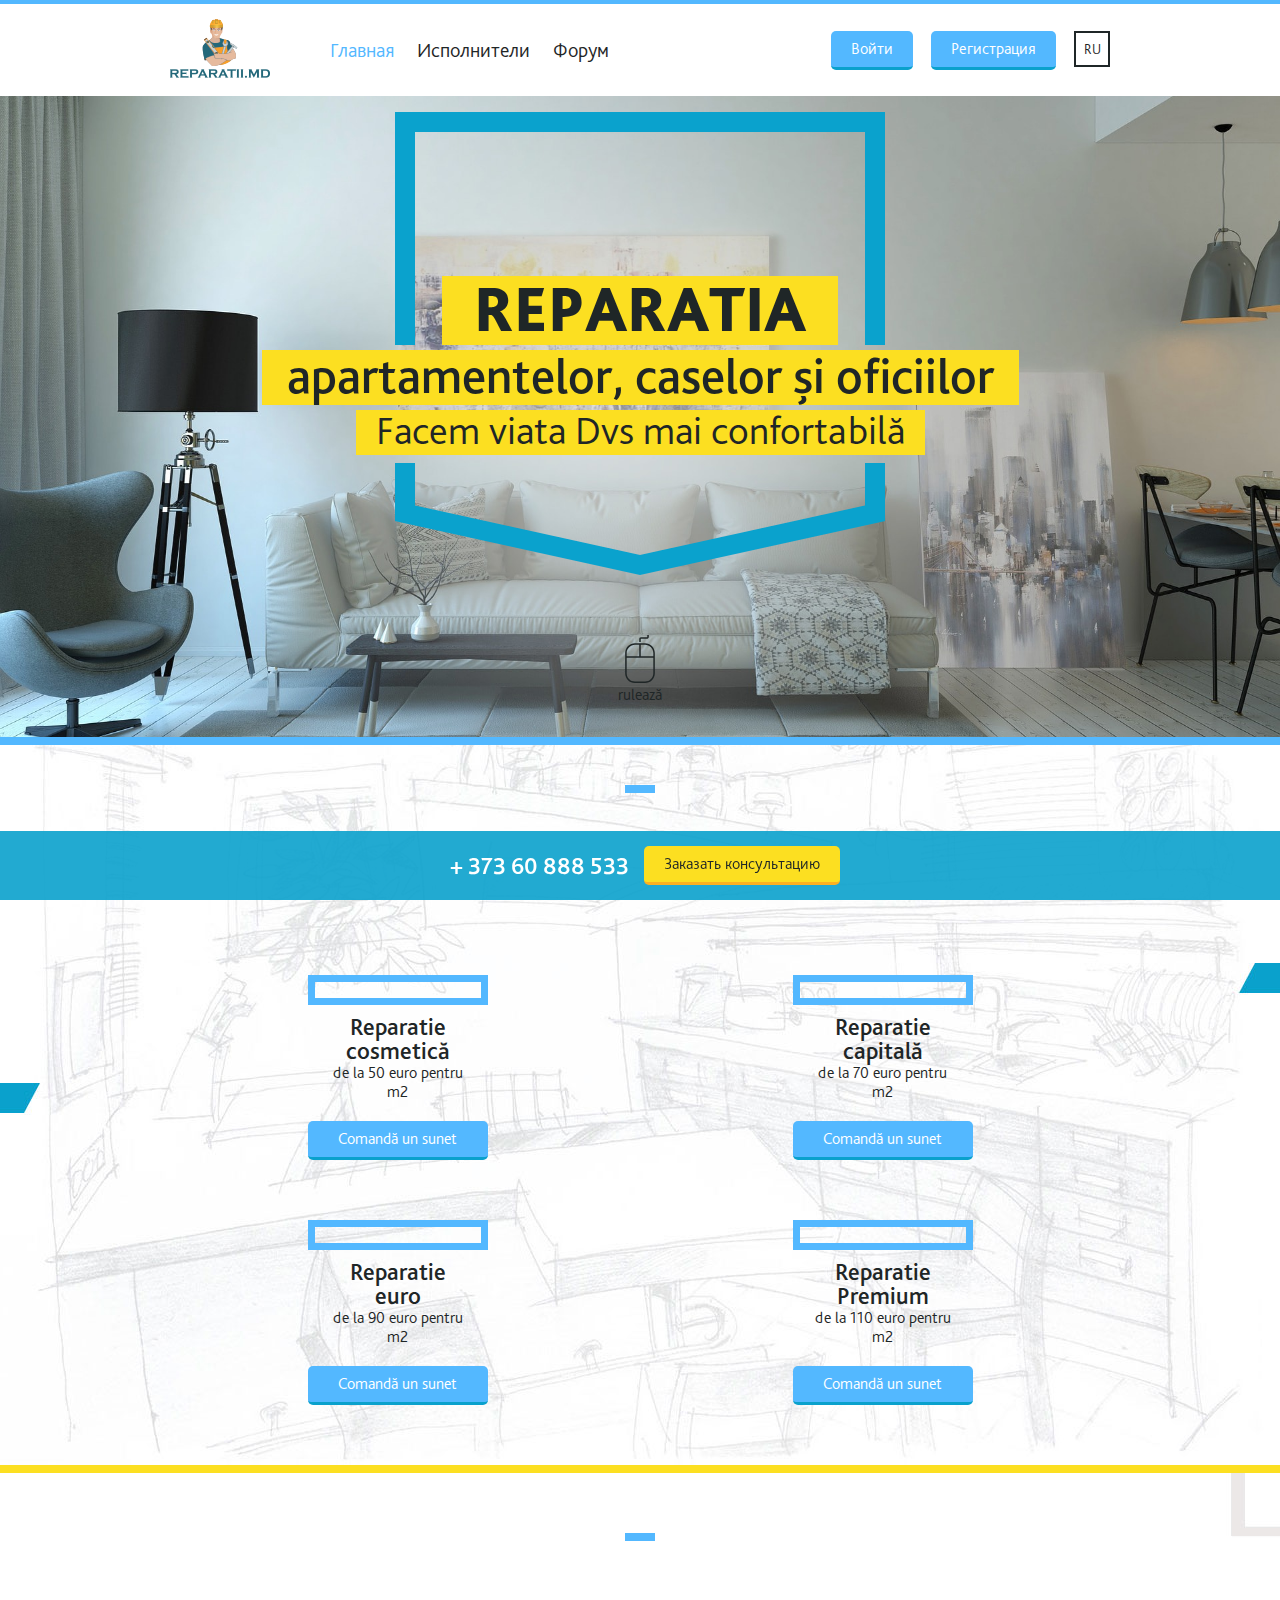
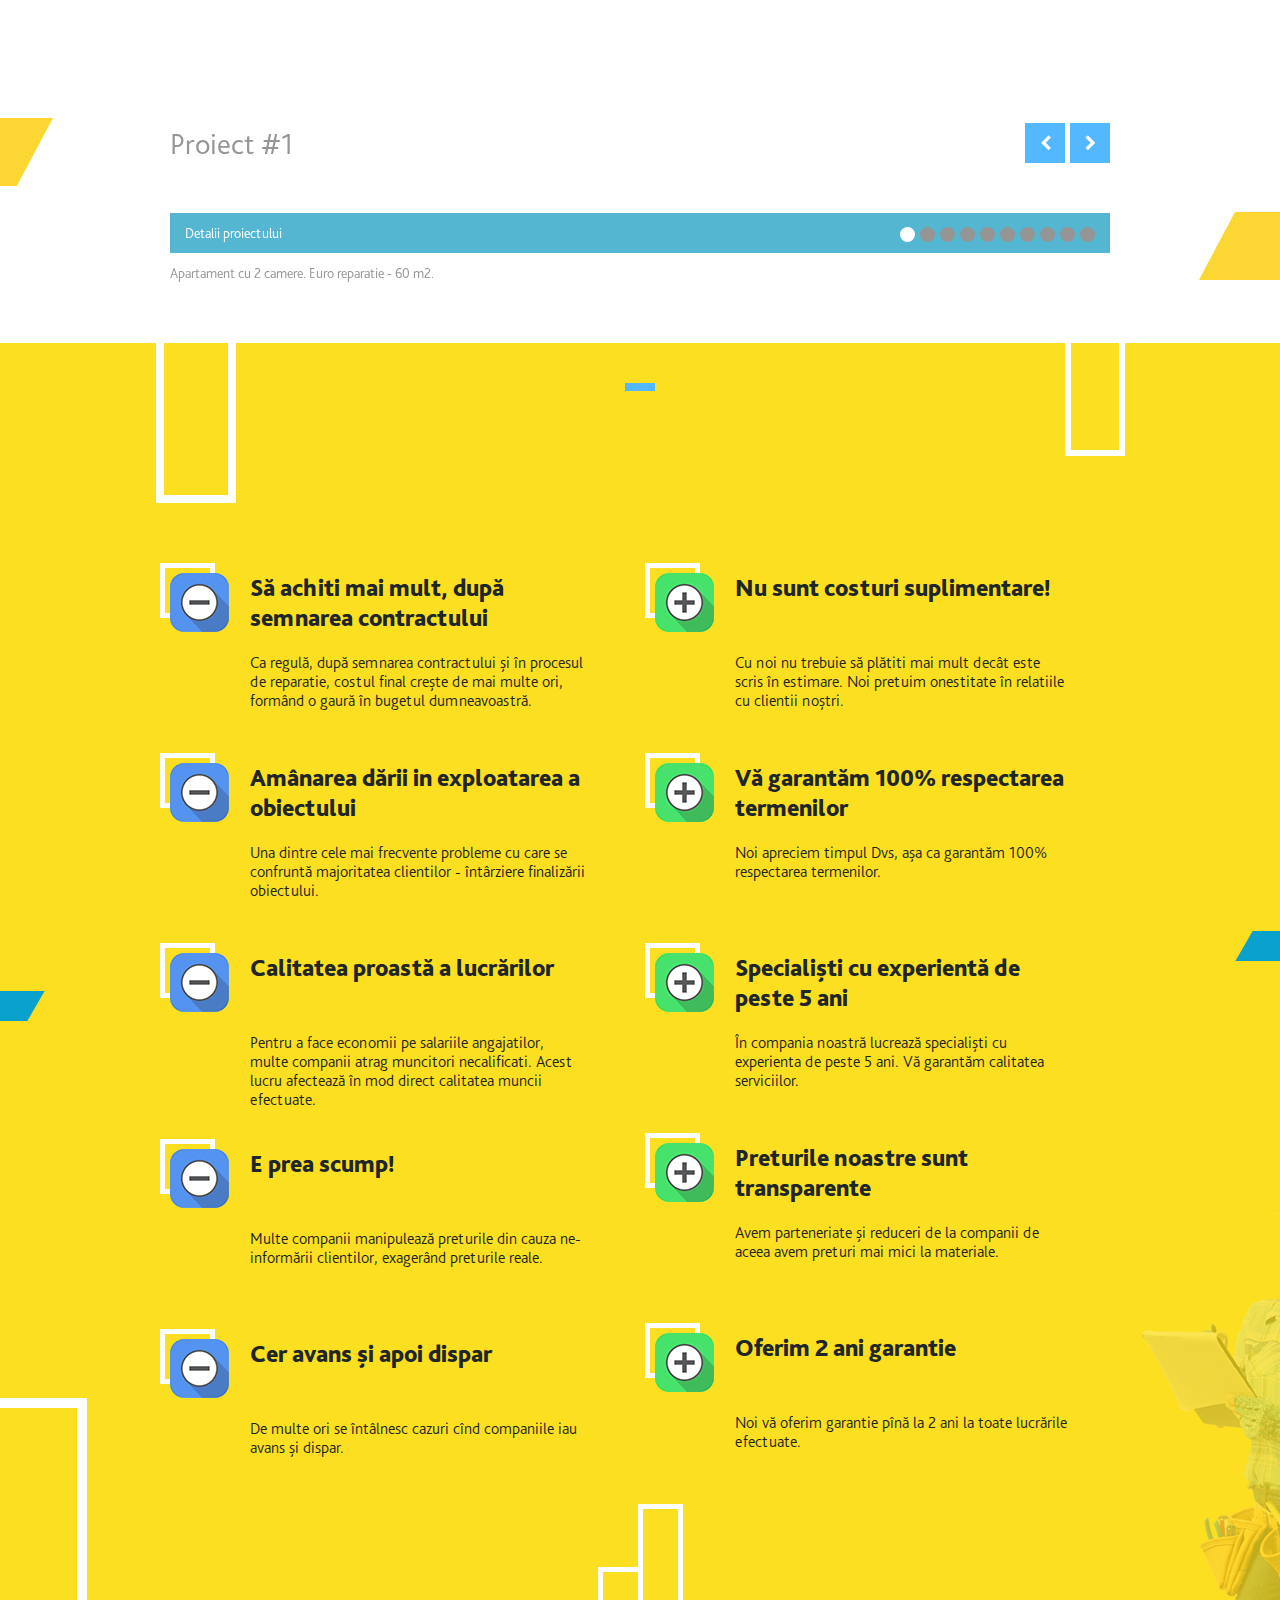
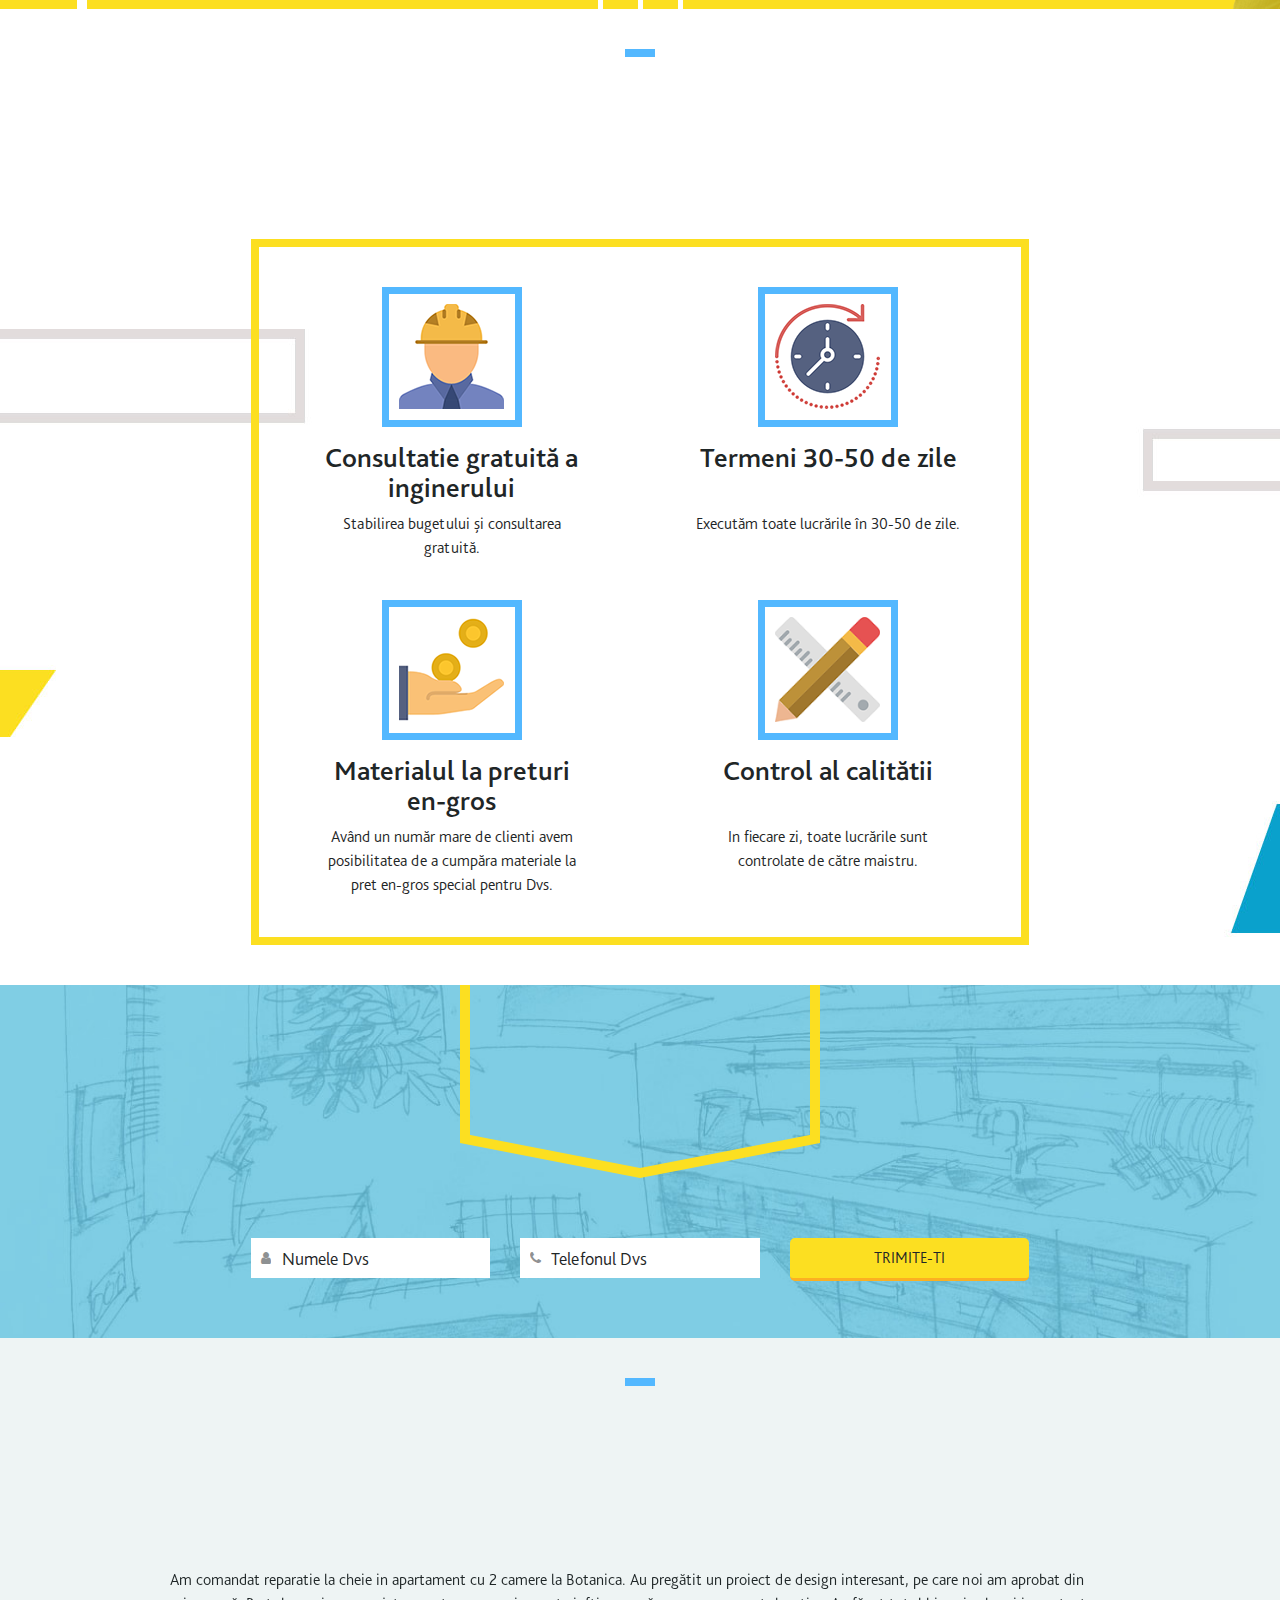
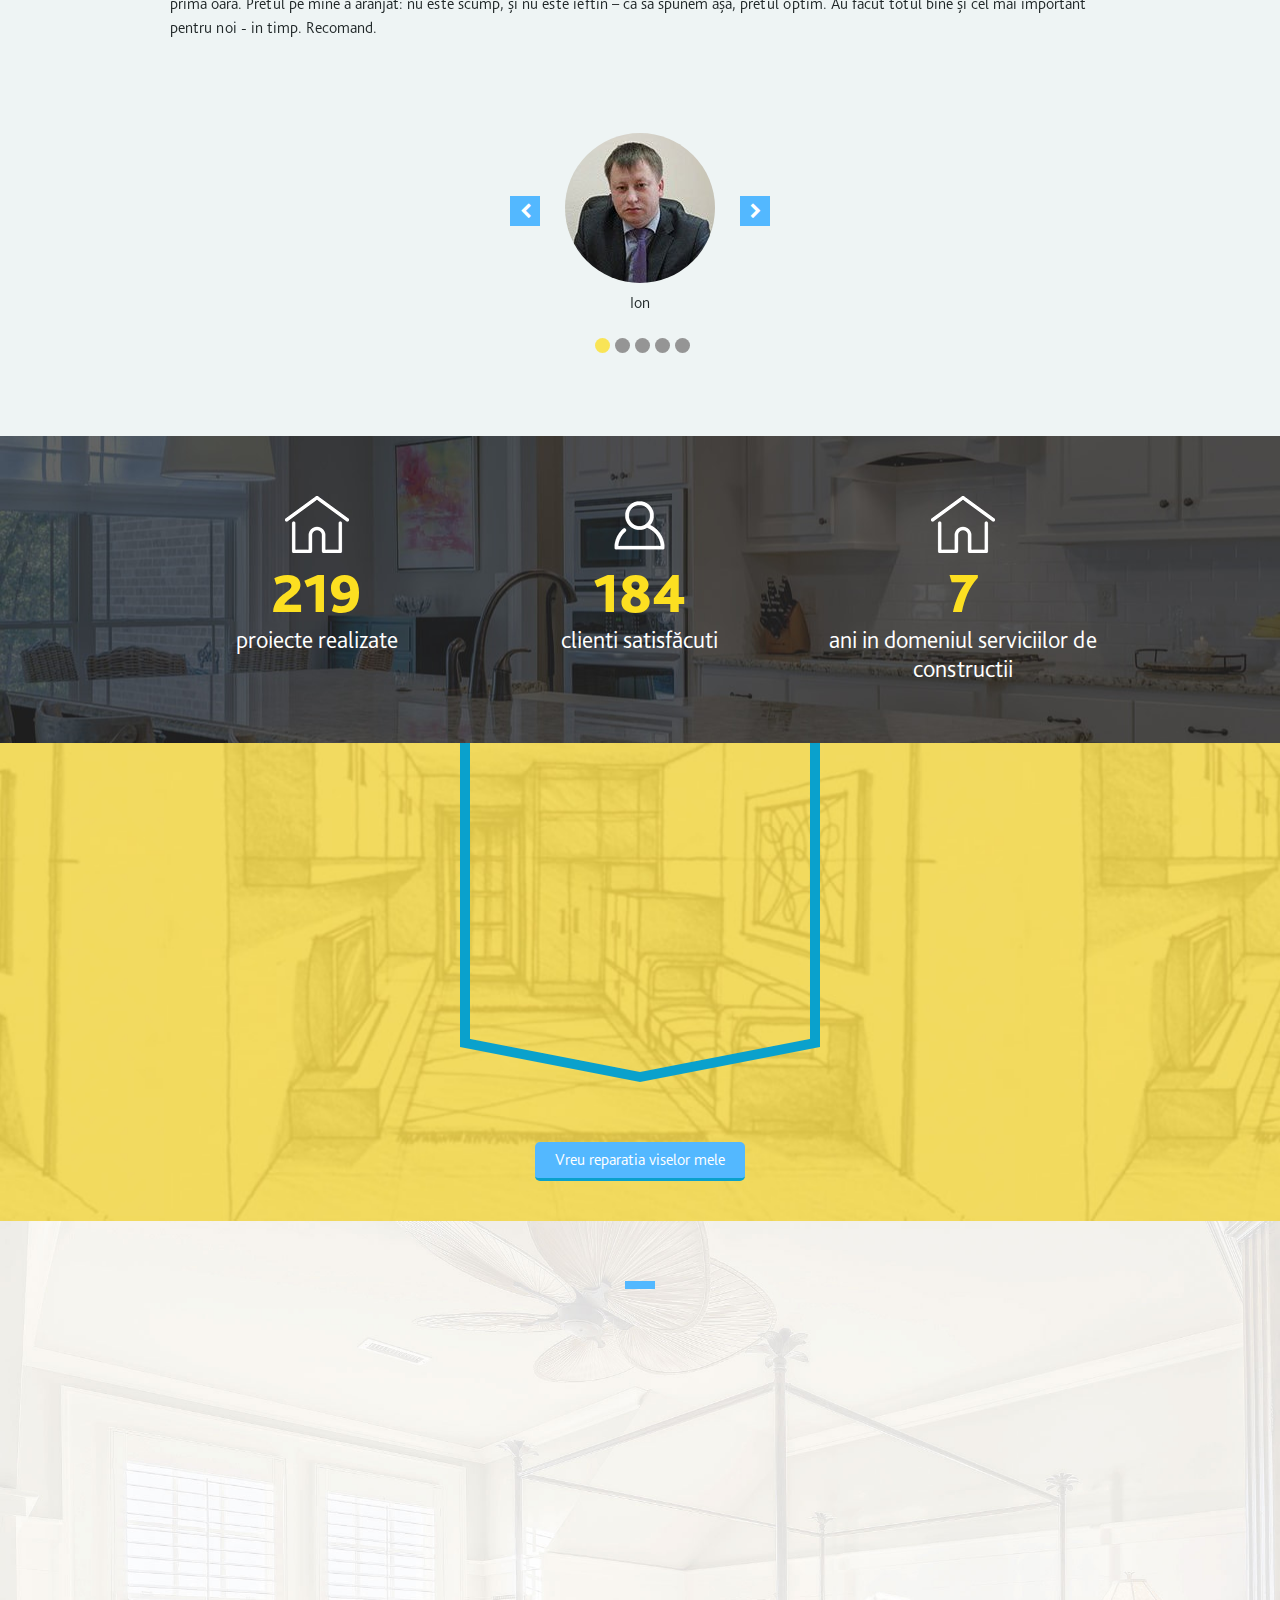
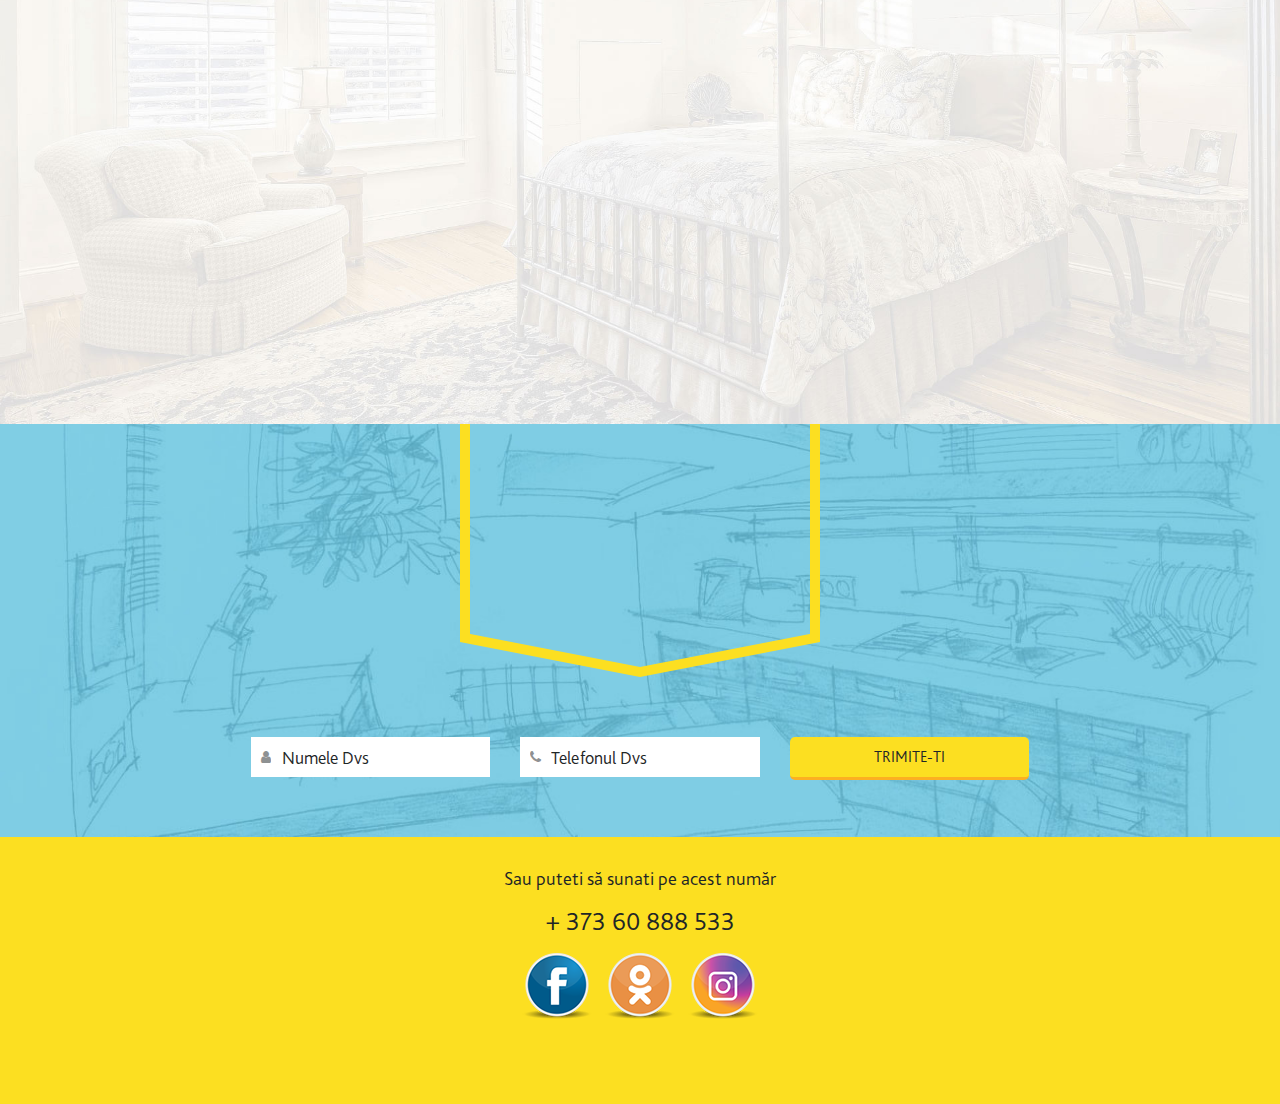
==== commit 1c320d78: "changes 21.08" ====
--- a/docs/index.html
+++ b/docs/index.html
@@ -27,7 +27,13 @@
             <nav class="navbar-content__right">
               <button class="btn btn-main popup-form" href="#login">Войти</button>
               <button class="btn btn-main popup-form" href="#registration">Регистрация</button>
-              <button class="btn btn-lang">RU</button>
+              <div class="dropdown">
+                <button class="btn btn-lang" data-toggle="dropdown">RU</button>
+                <ul class="dropdown-menu">
+                  <li class="active"><a href="">Русский</a></li>
+                  <li><a href="">Română</a></li>
+                </ul>
+              </div>
             </nav>
           </div>
         </div>
@@ -227,64 +233,40 @@
                 <h2>Să achiti mai mult, după semnarea contractului</h2>
                 <p>Ca regulă, după semnarea contractului și în procesul de reparatie, costul final crește de mai multe ori, formând o gaură în bugetul dumneavoastră.</p>
               </div>
+              <div class="pluses-list__item"><img src="img/minus.png" alt="">
+                <h2>Amânarea dării in exploatarea a obiectului</h2>
+                <p>Una dintre cele mai frecvente probleme cu care se confruntă majoritatea clientilor - întârziere finalizării obiectului.</p>
+              </div>
+              <div class="pluses-list__item"><img src="img/minus.png" alt="">
+                <h2>Calitatea proastă a lucrărilor</h2>
+                <p>Pentru a face economii pe salariile angajatilor, multe companii atrag muncitori necalificati. Acest lucru afectează în mod direct calitatea muncii efectuate.</p>
+              </div>
+              <div class="pluses-list__item"><img src="img/minus.png" alt="">
+                <h2>E prea scump!</h2>
+                <p>Multe companii manipulează preturile din cauza ne-informării clientilor, exagerând preturile reale.</p>
+              </div>
+              <div class="pluses-list__item"><img src="img/minus.png" alt="">
+                <h2>Cer avans și apoi dispar</h2>
+                <p>De multe ori se întâlnesc cazuri cînd companiile iau avans și dispar.</p>
+              </div>
             </div>
             <div class="col sm-6">
               <div class="pluses-list__item"><img src="img/plus.png" alt="">
                 <h2>Nu sunt costuri suplimentare!</h2>
                 <p>Cu noi nu trebuie să plătiti mai mult decât este scris în estimare. Noi pretuim onestitate în relatiile cu clientii noștri.</p>
               </div>
-            </div>
-          </div>
-          <div class="row">
-            <div class="col sm-6">
-              <div class="pluses-list__item"><img src="img/minus.png" alt="">
-                <h2>Amânarea dării in exploatarea a obiectului</h2>
-                <p>Una dintre cele mai frecvente probleme cu care se confruntă majoritatea clientilor - întârziere finalizării obiectului.</p>
-              </div>
-            </div>
-            <div class="col sm-6">
               <div class="pluses-list__item"><img src="img/plus.png" alt="">
                 <h2>Vă garantăm 100% respectarea termenilor</h2>
                 <p>Noi apreciem timpul Dvs, așa ca garantăm 100% respectarea termenilor.</p>
               </div>
-            </div>
-          </div>
-          <div class="row">
-            <div class="col sm-6">
-              <div class="pluses-list__item"><img src="img/minus.png" alt="">
-                <h2>Calitatea proastă a lucrărilor</h2>
-                <p>Pentru a face economii pe salariile angajatilor, multe companii atrag muncitori necalificati. Acest lucru afectează în mod direct calitatea muncii efectuate.</p>
-              </div>
-            </div>
-            <div class="col sm-6">
               <div class="pluses-list__item"><img src="img/plus.png" alt="">
                 <h2>Specialiști cu experientă de peste 5 ani</h2>
                 <p>În compania noastră lucrează specialiști cu experienta de peste 5 ani. Vă garantăm calitatea serviciilor.</p>
               </div>
-            </div>
-          </div>
-          <div class="row">
-            <div class="col sm-6">
-              <div class="pluses-list__item"><img src="img/minus.png" alt="">
-                <h2>E prea scump!</h2>
-                <p>Multe companii manipulează preturile din cauza ne-informării clientilor, exagerând preturile reale.</p>
-              </div>
-            </div>
-            <div class="col sm-6">
               <div class="pluses-list__item"><img src="img/plus.png" alt="">
                 <h2>Preturile noastre sunt transparente</h2>
                 <p>Avem parteneriate și reduceri de la companii de aceea avem preturi mai mici la materiale.</p>
               </div>
-            </div>
-          </div>
-          <div class="row">
-            <div class="col sm-6">
-              <div class="pluses-list__item"><img src="img/minus.png" alt="">
-                <h2>Cer avans și apoi dispar</h2>
-                <p>De multe ori se întâlnesc cazuri cînd companiile iau avans și dispar.</p>
-              </div>
-            </div>
-            <div class="col sm-6">
               <div class="pluses-list__item"><img src="img/plus.png" alt="">
                 <h2>Oferim 2 ani garantie</h2>
                 <p>Noi vă oferim garantie pînă la 2 ani la toate lucrările efectuate.</p>
@@ -437,7 +419,7 @@
                 <div class="step__thumb"><small>03</small><img src="img/smeta.png" alt=""></div>
                 <div class="step__text">
                   <h3>Estimare și contract</h3>
-                  <p>Lăsati o cerere pe site-ul nostru, iar specialistul nostru vă va contacta în termen de 1 zi lucrătoare, cu scopul de a clarifica detaliile și a stabili o întâlnire.</p>
+                  <p>Pe baza măsurătorilor și  discuției cu clientul, facem estimări ale lucrărilor, afirmăm cu Dvs și semnăm toate actele necesare.</p>
                 </div>
               </div>
               <div class="step" data-aos="fade-zoom-in">
@@ -608,6 +590,42 @@
           </div>
         </div>
         <div class="input-row">
+          <div class="checkbox">
+            <input type="checkbox" id="cat-2">
+            <label for="cat-2">Гарантия на выполненные работы – 3 года Гарантия на выполненные работы – 3 года Гарантия на выполненные работы – 3 года</label>
+          </div>
+        </div>
+        <div class="input-row">
+          <div class="checkbox">
+            <input type="checkbox" id="cat-3">
+            <label for="cat-3">Гарантия на выполненные работы – 3 года</label>
+          </div>
+        </div>
+        <div class="input-row">
+          <div class="checkbox">
+            <input type="checkbox" id="cat-4">
+            <label for="cat-4">Гарантия на выполненные работы – 3 года</label>
+          </div>
+        </div>
+        <div class="input-row">
+          <div class="checkbox">
+            <input type="checkbox" id="cat-5">
+            <label for="cat-5">Гарантия на выполненные работы – 3 года</label>
+          </div>
+        </div>
+        <div class="input-row">
+          <div class="checkbox">
+            <input type="checkbox" id="cat-6">
+            <label for="cat-6">Гарантия на выполненные работы – 3 года</label>
+          </div>
+        </div>
+        <div class="input-row">
+          <div class="checkbox last">
+            <input type="checkbox" id="cat-7">
+            <label for="cat-7">Гарантия на выполненные работы – 3 года</label>
+          </div>
+        </div>
+        <div class="input-row">
           <button class="btn btn-accent btn-block">Comandă un sunet</button>
         </div>
       </form>
--- a/docs/css/styles.css
+++ b/docs/css/styles.css
@@ -1 +1 @@
-html{font-family:sans-serif;-ms-text-size-adjust:100%;-webkit-text-size-adjust:100%}body{margin:0}*,:after,:before{outline:none;-webkit-box-sizing:border-box;box-sizing:border-box;-webkit-font-smoothing:antialiased;-moz-osx-font-smoothing:grayscale}article,aside,details,figcaption,figure,footer,header,hgroup,main,menu,nav,section,summary{display:block}audio,canvas,progress,video{display:inline-block;vertical-align:baseline}audio:not([controls]){display:none;height:0}[hidden],template{display:none}a{background-color:transparent}a.nice-select.open,a:active,a:hover{outline:0}abbr[title]{border-bottom:1px dotted}b,strong{font-weight:bold}dfn{font-style:italic}h1{font-size:2em;margin:0.67em 0}mark{background:#ff0;color:#000}small{font-size:80%}sub,sup{font-size:75%;line-height:0;position:relative;vertical-align:baseline}sup{top:-0.5em}sub{bottom:-0.25em}img{border:0}svg:not(:root){overflow:hidden}figure{margin:1em 40px}hr{-webkit-box-sizing:content-box;box-sizing:content-box;height:0}pre{overflow:auto}code,kbd,pre,samp{font-family:monospace, monospace;font-size:1em}button,input,optgroup,select,textarea{color:inherit;font:inherit;margin:0}button{overflow:visible}button,select{text-transform:none}button,html input[type=button],input[type=reset],input[type=submit]{-webkit-appearance:button;cursor:pointer}button[disabled],html input[disabled]{cursor:default}button::-moz-focus-inner,input::-moz-focus-inner{border:0;padding:0}input{line-height:normal}input[type=checkbox],input[type=radio]{-webkit-box-sizing:border-box;box-sizing:border-box;padding:0}input[type=number]::-webkit-inner-spin-button,input[type=number]::-webkit-outer-spin-button{height:auto}input[type=search]{-webkit-appearance:textfield;-webkit-box-sizing:content-box;box-sizing:content-box}input[type=search]::-webkit-search-cancel-button,input[type=search]::-webkit-search-decoration{-webkit-appearance:none}fieldset{border:1px solid #c0c0c0;margin:0 2px;padding:0.35em 0.625em 0.75em}legend{border:0;padding:0}textarea{overflow:auto}optgroup{font-weight:bold}table{border-collapse:collapse;border-spacing:0}td,th{padding:0}@font-face{font-family:'BlissPro';src:url("../fonts/BlissPro-Light.eot?#iefix") format("embedded-opentype"), url("../fonts/BlissPro-Light.otf") format("opentype"), url("../fonts/BlissPro-Light.woff") format("woff"), url("../fonts/BlissPro-Light.ttf") format("truetype"), url("../fonts/BlissPro-Light.svg#BlissPro-Light") format("svg");font-weight:300;font-style:normal}@font-face{font-family:'BlissPro';src:url("../fonts/BlissPro-Medium.eot?#iefix") format("embedded-opentype"), url("../fonts/BlissPro-Medium.otf") format("opentype"), url("../fonts/BlissPro-Medium.woff") format("woff"), url("../fonts/BlissPro-Medium.ttf") format("truetype"), url("../fonts/BlissPro-Medium.svg#BlissPro-Medium") format("svg");font-weight:600;font-style:normal}@font-face{font-family:'BlissPro';src:url("../fonts/BlissPro-Heavy.eot?#iefix") format("embedded-opentype"), url("../fonts/BlissPro-Heavy.otf") format("opentype"), url("../fonts/BlissPro-Heavy.woff") format("woff"), url("../fonts/BlissPro-Heavy.ttf") format("truetype"), url("../fonts/BlissPro-Heavy.svg#BlissPro-Heavy") format("svg");font-weight:900;font-style:normal}@font-face{font-family:'FontAwesome';src:url("../fonts/fontawesome-webfont.eot?v=4.7.0");src:url("../fonts/fontawesome-webfont.eot?#iefix&v=4.7.0") format("embedded-opentype"), url("../fonts/fontawesome-webfont.woff2?v=4.7.0") format("woff2"), url("../fonts/fontawesome-webfont.woff?v=4.7.0") format("woff"), url("../fonts/fontawesome-webfont.ttf?v=4.7.0") format("truetype"), url("../fonts/fontawesome-webfont.svg?v=4.7.0#fontawesomeregular") format("svg");font-weight:normal;font-style:normal}.fa{display:inline-block;font:normal normal normal 14px/1 FontAwesome;font-size:inherit;text-rendering:auto;-webkit-font-smoothing:antialiased;-moz-osx-font-smoothing:grayscale}.fa-lg{font-size:1.33333333em;line-height:0.75em;vertical-align:-15%}.fa-2x{font-size:2em}.fa-3x{font-size:3em}.fa-4x{font-size:4em}.fa-5x{font-size:5em}.fa-fw{width:1.28571429em;text-align:center}.fa-ul{padding-left:0;margin-left:2.14285714em;list-style-type:none}.fa-ul>li{position:relative}.fa-li{position:absolute;left:-2.14285714em;width:2.14285714em;top:0.14285714em;text-align:center}.fa-li.fa-lg{left:-1.85714286em}.fa-border{padding:.2em .25em .15em;border:solid 0.08em #eeeeee;border-radius:.1em}.fa-pull-left{float:left}.fa-pull-right{float:right}.fa.fa-pull-left{margin-right:.3em}.fa.fa-pull-right{margin-left:.3em}.pull-right{float:right}.pull-left{float:left}.fa.pull-left{margin-right:.3em}.fa.pull-right{margin-left:.3em}.fa-spin{-webkit-animation:fa-spin 2s infinite linear;animation:fa-spin 2s infinite linear}.fa-pulse{-webkit-animation:fa-spin 1s infinite steps(8);animation:fa-spin 1s infinite steps(8)}@-webkit-keyframes fa-spin{0%{-webkit-transform:rotate(0deg);transform:rotate(0deg)}to{-webkit-transform:rotate(359deg);transform:rotate(359deg)}}@keyframes fa-spin{0%{-webkit-transform:rotate(0deg);transform:rotate(0deg)}to{-webkit-transform:rotate(359deg);transform:rotate(359deg)}}.fa-rotate-90{-ms-filter:"progid:DXImageTransform.Microsoft.BasicImage(rotation=1)";-webkit-transform:rotate(90deg);-ms-transform:rotate(90deg);transform:rotate(90deg)}.fa-rotate-180{-ms-filter:"progid:DXImageTransform.Microsoft.BasicImage(rotation=2)";-webkit-transform:rotate(180deg);-ms-transform:rotate(180deg);transform:rotate(180deg)}.fa-rotate-270{-ms-filter:"progid:DXImageTransform.Microsoft.BasicImage(rotation=3)";-webkit-transform:rotate(270deg);-ms-transform:rotate(270deg);transform:rotate(270deg)}.fa-flip-horizontal{-ms-filter:"progid:DXImageTransform.Microsoft.BasicImage(rotation=0, mirror=1)";-webkit-transform:scale(-1, 1);-ms-transform:scale(-1, 1);transform:scale(-1, 1)}.fa-flip-vertical{-ms-filter:"progid:DXImageTransform.Microsoft.BasicImage(rotation=2, mirror=1)";-webkit-transform:scale(1, -1);-ms-transform:scale(1, -1);transform:scale(1, -1)}:root .fa-flip-horizontal,:root .fa-flip-vertical,:root .fa-rotate-90,:root .fa-rotate-180,:root .fa-rotate-270{-webkit-filter:none;filter:none}.fa-stack{position:relative;display:inline-block;width:2em;height:2em;line-height:2em;vertical-align:middle}.fa-stack-1x,.fa-stack-2x{position:absolute;left:0;width:100%;text-align:center}.fa-stack-1x{line-height:inherit}.fa-stack-2x{font-size:2em}.fa-inverse{color:#ffffff}.fa-glass:before{content:"\f000"}.fa-music:before{content:"\f001"}.fa-search:before{content:"\f002"}.fa-envelope-o:before{content:"\f003"}.fa-heart:before{content:"\f004"}.fa-star:before{content:"\f005"}.fa-star-o:before{content:"\f006"}.fa-user:before{content:"\f007"}.fa-film:before{content:"\f008"}.fa-th-large:before{content:"\f009"}.fa-th:before{content:"\f00a"}.fa-th-list:before{content:"\f00b"}.fa-check:before{content:"\f00c"}.fa-close:before,.fa-remove:before,.fa-times:before{content:"\f00d"}.fa-search-plus:before{content:"\f00e"}.fa-search-minus:before{content:"\f010"}.fa-power-off:before{content:"\f011"}.fa-signal:before{content:"\f012"}.fa-cog:before,.fa-gear:before{content:"\f013"}.fa-trash-o:before{content:"\f014"}.fa-home:before{content:"\f015"}.fa-file-o:before{content:"\f016"}.fa-clock-o:before{content:"\f017"}.fa-road:before{content:"\f018"}.fa-download:before{content:"\f019"}.fa-arrow-circle-o-down:before{content:"\f01a"}.fa-arrow-circle-o-up:before{content:"\f01b"}.fa-inbox:before{content:"\f01c"}.fa-play-circle-o:before{content:"\f01d"}.fa-repeat:before,.fa-rotate-right:before{content:"\f01e"}.fa-refresh:before{content:"\f021"}.fa-list-alt:before{content:"\f022"}.fa-lock:before{content:"\f023"}.fa-flag:before{content:"\f024"}.fa-headphones:before{content:"\f025"}.fa-volume-off:before{content:"\f026"}.fa-volume-down:before{content:"\f027"}.fa-volume-up:before{content:"\f028"}.fa-qrcode:before{content:"\f029"}.fa-barcode:before{content:"\f02a"}.fa-tag:before{content:"\f02b"}.fa-tags:before{content:"\f02c"}.fa-book:before{content:"\f02d"}.fa-bookmark:before{content:"\f02e"}.fa-print:before{content:"\f02f"}.fa-camera:before{content:"\f030"}.fa-font:before{content:"\f031"}.fa-bold:before{content:"\f032"}.fa-italic:before{content:"\f033"}.fa-text-height:before{content:"\f034"}.fa-text-width:before{content:"\f035"}.fa-align-left:before{content:"\f036"}.fa-align-center:before{content:"\f037"}.fa-align-right:before{content:"\f038"}.fa-align-justify:before{content:"\f039"}.fa-list:before{content:"\f03a"}.fa-dedent:before,.fa-outdent:before{content:"\f03b"}.fa-indent:before{content:"\f03c"}.fa-video-camera:before{content:"\f03d"}.fa-image:before,.fa-photo:before,.fa-picture-o:before{content:"\f03e"}.fa-pencil:before{content:"\f040"}.fa-map-marker:before{content:"\f041"}.fa-adjust:before{content:"\f042"}.fa-tint:before{content:"\f043"}.fa-edit:before,.fa-pencil-square-o:before{content:"\f044"}.fa-share-square-o:before{content:"\f045"}.fa-check-square-o:before{content:"\f046"}.fa-arrows:before{content:"\f047"}.fa-step-backward:before{content:"\f048"}.fa-fast-backward:before{content:"\f049"}.fa-backward:before{content:"\f04a"}.fa-play:before{content:"\f04b"}.fa-pause:before{content:"\f04c"}.fa-stop:before{content:"\f04d"}.fa-forward:before{content:"\f04e"}.fa-fast-forward:before{content:"\f050"}.fa-step-forward:before{content:"\f051"}.fa-eject:before{content:"\f052"}.fa-chevron-left:before{content:"\f053"}.fa-chevron-right:before{content:"\f054"}.fa-plus-circle:before{content:"\f055"}.fa-minus-circle:before{content:"\f056"}.fa-times-circle:before{content:"\f057"}.fa-check-circle:before{content:"\f058"}.fa-question-circle:before{content:"\f059"}.fa-info-circle:before{content:"\f05a"}.fa-crosshairs:before{content:"\f05b"}.fa-times-circle-o:before{content:"\f05c"}.fa-check-circle-o:before{content:"\f05d"}.fa-ban:before{content:"\f05e"}.fa-arrow-left:before{content:"\f060"}.fa-arrow-right:before{content:"\f061"}.fa-arrow-up:before{content:"\f062"}.fa-arrow-down:before{content:"\f063"}.fa-mail-forward:before,.fa-share:before{content:"\f064"}.fa-expand:before{content:"\f065"}.fa-compress:before{content:"\f066"}.fa-plus:before{content:"\f067"}.fa-minus:before{content:"\f068"}.fa-asterisk:before{content:"\f069"}.fa-exclamation-circle:before{content:"\f06a"}.fa-gift:before{content:"\f06b"}.fa-leaf:before{content:"\f06c"}.fa-fire:before{content:"\f06d"}.fa-eye:before{content:"\f06e"}.fa-eye-slash:before{content:"\f070"}.fa-exclamation-triangle:before,.fa-warning:before{content:"\f071"}.fa-plane:before{content:"\f072"}.fa-calendar:before{content:"\f073"}.fa-random:before{content:"\f074"}.fa-comment:before{content:"\f075"}.fa-magnet:before{content:"\f076"}.fa-chevron-up:before{content:"\f077"}.fa-chevron-down:before{content:"\f078"}.fa-retweet:before{content:"\f079"}.fa-shopping-cart:before{content:"\f07a"}.fa-folder:before{content:"\f07b"}.fa-folder-open:before{content:"\f07c"}.fa-arrows-v:before{content:"\f07d"}.fa-arrows-h:before{content:"\f07e"}.fa-bar-chart-o:before,.fa-bar-chart:before{content:"\f080"}.fa-twitter-square:before{content:"\f081"}.fa-facebook-square:before{content:"\f082"}.fa-camera-retro:before{content:"\f083"}.fa-key:before{content:"\f084"}.fa-cogs:before,.fa-gears:before{content:"\f085"}.fa-comments:before{content:"\f086"}.fa-thumbs-o-up:before{content:"\f087"}.fa-thumbs-o-down:before{content:"\f088"}.fa-star-half:before{content:"\f089"}.fa-heart-o:before{content:"\f08a"}.fa-sign-out:before{content:"\f08b"}.fa-linkedin-square:before{content:"\f08c"}.fa-thumb-tack:before{content:"\f08d"}.fa-external-link:before{content:"\f08e"}.fa-sign-in:before{content:"\f090"}.fa-trophy:before{content:"\f091"}.fa-github-square:before{content:"\f092"}.fa-upload:before{content:"\f093"}.fa-lemon-o:before{content:"\f094"}.fa-phone:before{content:"\f095"}.fa-square-o:before{content:"\f096"}.fa-bookmark-o:before{content:"\f097"}.fa-phone-square:before{content:"\f098"}.fa-twitter:before{content:"\f099"}.fa-facebook-f:before,.fa-facebook:before{content:"\f09a"}.fa-github:before{content:"\f09b"}.fa-unlock:before{content:"\f09c"}.fa-credit-card:before{content:"\f09d"}.fa-feed:before,.fa-rss:before{content:"\f09e"}.fa-hdd-o:before{content:"\f0a0"}.fa-bullhorn:before{content:"\f0a1"}.fa-bell:before{content:"\f0f3"}.fa-certificate:before{content:"\f0a3"}.fa-hand-o-right:before{content:"\f0a4"}.fa-hand-o-left:before{content:"\f0a5"}.fa-hand-o-up:before{content:"\f0a6"}.fa-hand-o-down:before{content:"\f0a7"}.fa-arrow-circle-left:before{content:"\f0a8"}.fa-arrow-circle-right:before{content:"\f0a9"}.fa-arrow-circle-up:before{content:"\f0aa"}.fa-arrow-circle-down:before{content:"\f0ab"}.fa-globe:before{content:"\f0ac"}.fa-wrench:before{content:"\f0ad"}.fa-tasks:before{content:"\f0ae"}.fa-filter:before{content:"\f0b0"}.fa-briefcase:before{content:"\f0b1"}.fa-arrows-alt:before{content:"\f0b2"}.fa-group:before,.fa-users:before{content:"\f0c0"}.fa-chain:before,.fa-link:before{content:"\f0c1"}.fa-cloud:before{content:"\f0c2"}.fa-flask:before{content:"\f0c3"}.fa-cut:before,.fa-scissors:before{content:"\f0c4"}.fa-copy:before,.fa-files-o:before{content:"\f0c5"}.fa-paperclip:before{content:"\f0c6"}.fa-floppy-o:before,.fa-save:before{content:"\f0c7"}.fa-square:before{content:"\f0c8"}.fa-bars:before,.fa-navicon:before,.fa-reorder:before{content:"\f0c9"}.fa-list-ul:before{content:"\f0ca"}.fa-list-ol:before{content:"\f0cb"}.fa-strikethrough:before{content:"\f0cc"}.fa-underline:before{content:"\f0cd"}.fa-table:before{content:"\f0ce"}.fa-magic:before{content:"\f0d0"}.fa-truck:before{content:"\f0d1"}.fa-pinterest:before{content:"\f0d2"}.fa-pinterest-square:before{content:"\f0d3"}.fa-google-plus-square:before{content:"\f0d4"}.fa-google-plus:before{content:"\f0d5"}.fa-money:before{content:"\f0d6"}.fa-caret-down:before{content:"\f0d7"}.fa-caret-up:before{content:"\f0d8"}.fa-caret-left:before{content:"\f0d9"}.fa-caret-right:before{content:"\f0da"}.fa-columns:before{content:"\f0db"}.fa-sort:before,.fa-unsorted:before{content:"\f0dc"}.fa-sort-desc:before,.fa-sort-down:before{content:"\f0dd"}.fa-sort-asc:before,.fa-sort-up:before{content:"\f0de"}.fa-envelope:before{content:"\f0e0"}.fa-linkedin:before{content:"\f0e1"}.fa-rotate-left:before,.fa-undo:before{content:"\f0e2"}.fa-gavel:before,.fa-legal:before{content:"\f0e3"}.fa-dashboard:before,.fa-tachometer:before{content:"\f0e4"}.fa-comment-o:before{content:"\f0e5"}.fa-comments-o:before{content:"\f0e6"}.fa-bolt:before,.fa-flash:before{content:"\f0e7"}.fa-sitemap:before{content:"\f0e8"}.fa-umbrella:before{content:"\f0e9"}.fa-clipboard:before,.fa-paste:before{content:"\f0ea"}.fa-lightbulb-o:before{content:"\f0eb"}.fa-exchange:before{content:"\f0ec"}.fa-cloud-download:before{content:"\f0ed"}.fa-cloud-upload:before{content:"\f0ee"}.fa-user-md:before{content:"\f0f0"}.fa-stethoscope:before{content:"\f0f1"}.fa-suitcase:before{content:"\f0f2"}.fa-bell-o:before{content:"\f0a2"}.fa-coffee:before{content:"\f0f4"}.fa-cutlery:before{content:"\f0f5"}.fa-file-text-o:before{content:"\f0f6"}.fa-building-o:before{content:"\f0f7"}.fa-hospital-o:before{content:"\f0f8"}.fa-ambulance:before{content:"\f0f9"}.fa-medkit:before{content:"\f0fa"}.fa-fighter-jet:before{content:"\f0fb"}.fa-beer:before{content:"\f0fc"}.fa-h-square:before{content:"\f0fd"}.fa-plus-square:before{content:"\f0fe"}.fa-angle-double-left:before{content:"\f100"}.fa-angle-double-right:before{content:"\f101"}.fa-angle-double-up:before{content:"\f102"}.fa-angle-double-down:before{content:"\f103"}.fa-angle-left:before{content:"\f104"}.fa-angle-right:before{content:"\f105"}.fa-angle-up:before{content:"\f106"}.fa-angle-down:before{content:"\f107"}.fa-desktop:before{content:"\f108"}.fa-laptop:before{content:"\f109"}.fa-tablet:before{content:"\f10a"}.fa-mobile-phone:before,.fa-mobile:before{content:"\f10b"}.fa-circle-o:before{content:"\f10c"}.fa-quote-left:before{content:"\f10d"}.fa-quote-right:before{content:"\f10e"}.fa-spinner:before{content:"\f110"}.fa-circle:before{content:"\f111"}.fa-mail-reply:before,.fa-reply:before{content:"\f112"}.fa-github-alt:before{content:"\f113"}.fa-folder-o:before{content:"\f114"}.fa-folder-open-o:before{content:"\f115"}.fa-smile-o:before{content:"\f118"}.fa-frown-o:before{content:"\f119"}.fa-meh-o:before{content:"\f11a"}.fa-gamepad:before{content:"\f11b"}.fa-keyboard-o:before{content:"\f11c"}.fa-flag-o:before{content:"\f11d"}.fa-flag-checkered:before{content:"\f11e"}.fa-terminal:before{content:"\f120"}.fa-code:before{content:"\f121"}.fa-mail-reply-all:before,.fa-reply-all:before{content:"\f122"}.fa-star-half-empty:before,.fa-star-half-full:before,.fa-star-half-o:before{content:"\f123"}.fa-location-arrow:before{content:"\f124"}.fa-crop:before{content:"\f125"}.fa-code-fork:before{content:"\f126"}.fa-chain-broken:before,.fa-unlink:before{content:"\f127"}.fa-question:before{content:"\f128"}.fa-info:before{content:"\f129"}.fa-exclamation:before{content:"\f12a"}.fa-superscript:before{content:"\f12b"}.fa-subscript:before{content:"\f12c"}.fa-eraser:before{content:"\f12d"}.fa-puzzle-piece:before{content:"\f12e"}.fa-microphone:before{content:"\f130"}.fa-microphone-slash:before{content:"\f131"}.fa-shield:before{content:"\f132"}.fa-calendar-o:before{content:"\f133"}.fa-fire-extinguisher:before{content:"\f134"}.fa-rocket:before{content:"\f135"}.fa-maxcdn:before{content:"\f136"}.fa-chevron-circle-left:before{content:"\f137"}.fa-chevron-circle-right:before{content:"\f138"}.fa-chevron-circle-up:before{content:"\f139"}.fa-chevron-circle-down:before{content:"\f13a"}.fa-html5:before{content:"\f13b"}.fa-css3:before{content:"\f13c"}.fa-anchor:before{content:"\f13d"}.fa-unlock-alt:before{content:"\f13e"}.fa-bullseye:before{content:"\f140"}.fa-ellipsis-h:before{content:"\f141"}.fa-ellipsis-v:before{content:"\f142"}.fa-rss-square:before{content:"\f143"}.fa-play-circle:before{content:"\f144"}.fa-ticket:before{content:"\f145"}.fa-minus-square:before{content:"\f146"}.fa-minus-square-o:before{content:"\f147"}.fa-level-up:before{content:"\f148"}.fa-level-down:before{content:"\f149"}.fa-check-square:before{content:"\f14a"}.fa-pencil-square:before{content:"\f14b"}.fa-external-link-square:before{content:"\f14c"}.fa-share-square:before{content:"\f14d"}.fa-compass:before{content:"\f14e"}.fa-caret-square-o-down:before,.fa-toggle-down:before{content:"\f150"}.fa-caret-square-o-up:before,.fa-toggle-up:before{content:"\f151"}.fa-caret-square-o-right:before,.fa-toggle-right:before{content:"\f152"}.fa-eur:before,.fa-euro:before{content:"\f153"}.fa-gbp:before{content:"\f154"}.fa-dollar:before,.fa-usd:before{content:"\f155"}.fa-inr:before,.fa-rupee:before{content:"\f156"}.fa-cny:before,.fa-jpy:before,.fa-rmb:before,.fa-yen:before{content:"\f157"}.fa-rouble:before,.fa-rub:before,.fa-ruble:before{content:"\f158"}.fa-krw:before,.fa-won:before{content:"\f159"}.fa-bitcoin:before,.fa-btc:before{content:"\f15a"}.fa-file:before{content:"\f15b"}.fa-file-text:before{content:"\f15c"}.fa-sort-alpha-asc:before{content:"\f15d"}.fa-sort-alpha-desc:before{content:"\f15e"}.fa-sort-amount-asc:before{content:"\f160"}.fa-sort-amount-desc:before{content:"\f161"}.fa-sort-numeric-asc:before{content:"\f162"}.fa-sort-numeric-desc:before{content:"\f163"}.fa-thumbs-up:before{content:"\f164"}.fa-thumbs-down:before{content:"\f165"}.fa-youtube-square:before{content:"\f166"}.fa-youtube:before{content:"\f167"}.fa-xing:before{content:"\f168"}.fa-xing-square:before{content:"\f169"}.fa-youtube-play:before{content:"\f16a"}.fa-dropbox:before{content:"\f16b"}.fa-stack-overflow:before{content:"\f16c"}.fa-instagram:before{content:"\f16d"}.fa-flickr:before{content:"\f16e"}.fa-adn:before{content:"\f170"}.fa-bitbucket:before{content:"\f171"}.fa-bitbucket-square:before{content:"\f172"}.fa-tumblr:before{content:"\f173"}.fa-tumblr-square:before{content:"\f174"}.fa-long-arrow-down:before{content:"\f175"}.fa-long-arrow-up:before{content:"\f176"}.fa-long-arrow-left:before{content:"\f177"}.fa-long-arrow-right:before{content:"\f178"}.fa-apple:before{content:"\f179"}.fa-windows:before{content:"\f17a"}.fa-android:before{content:"\f17b"}.fa-linux:before{content:"\f17c"}.fa-dribbble:before{content:"\f17d"}.fa-skype:before{content:"\f17e"}.fa-foursquare:before{content:"\f180"}.fa-trello:before{content:"\f181"}.fa-female:before{content:"\f182"}.fa-male:before{content:"\f183"}.fa-gittip:before,.fa-gratipay:before{content:"\f184"}.fa-sun-o:before{content:"\f185"}.fa-moon-o:before{content:"\f186"}.fa-archive:before{content:"\f187"}.fa-bug:before{content:"\f188"}.fa-vk:before{content:"\f189"}.fa-weibo:before{content:"\f18a"}.fa-renren:before{content:"\f18b"}.fa-pagelines:before{content:"\f18c"}.fa-stack-exchange:before{content:"\f18d"}.fa-arrow-circle-o-right:before{content:"\f18e"}.fa-arrow-circle-o-left:before{content:"\f190"}.fa-caret-square-o-left:before,.fa-toggle-left:before{content:"\f191"}.fa-dot-circle-o:before{content:"\f192"}.fa-wheelchair:before{content:"\f193"}.fa-vimeo-square:before{content:"\f194"}.fa-try:before,.fa-turkish-lira:before{content:"\f195"}.fa-plus-square-o:before{content:"\f196"}.fa-space-shuttle:before{content:"\f197"}.fa-slack:before{content:"\f198"}.fa-envelope-square:before{content:"\f199"}.fa-wordpress:before{content:"\f19a"}.fa-openid:before{content:"\f19b"}.fa-bank:before,.fa-institution:before,.fa-university:before{content:"\f19c"}.fa-graduation-cap:before,.fa-mortar-board:before{content:"\f19d"}.fa-yahoo:before{content:"\f19e"}.fa-google:before{content:"\f1a0"}.fa-reddit:before{content:"\f1a1"}.fa-reddit-square:before{content:"\f1a2"}.fa-stumbleupon-circle:before{content:"\f1a3"}.fa-stumbleupon:before{content:"\f1a4"}.fa-delicious:before{content:"\f1a5"}.fa-digg:before{content:"\f1a6"}.fa-pied-piper-pp:before{content:"\f1a7"}.fa-pied-piper-alt:before{content:"\f1a8"}.fa-drupal:before{content:"\f1a9"}.fa-joomla:before{content:"\f1aa"}.fa-language:before{content:"\f1ab"}.fa-fax:before{content:"\f1ac"}.fa-building:before{content:"\f1ad"}.fa-child:before{content:"\f1ae"}.fa-paw:before{content:"\f1b0"}.fa-spoon:before{content:"\f1b1"}.fa-cube:before{content:"\f1b2"}.fa-cubes:before{content:"\f1b3"}.fa-behance:before{content:"\f1b4"}.fa-behance-square:before{content:"\f1b5"}.fa-steam:before{content:"\f1b6"}.fa-steam-square:before{content:"\f1b7"}.fa-recycle:before{content:"\f1b8"}.fa-automobile:before,.fa-car:before{content:"\f1b9"}.fa-cab:before,.fa-taxi:before{content:"\f1ba"}.fa-tree:before{content:"\f1bb"}.fa-spotify:before{content:"\f1bc"}.fa-deviantart:before{content:"\f1bd"}.fa-soundcloud:before{content:"\f1be"}.fa-database:before{content:"\f1c0"}.fa-file-pdf-o:before{content:"\f1c1"}.fa-file-word-o:before{content:"\f1c2"}.fa-file-excel-o:before{content:"\f1c3"}.fa-file-powerpoint-o:before{content:"\f1c4"}.fa-file-image-o:before,.fa-file-photo-o:before,.fa-file-picture-o:before{content:"\f1c5"}.fa-file-archive-o:before,.fa-file-zip-o:before{content:"\f1c6"}.fa-file-audio-o:before,.fa-file-sound-o:before{content:"\f1c7"}.fa-file-movie-o:before,.fa-file-video-o:before{content:"\f1c8"}.fa-file-code-o:before{content:"\f1c9"}.fa-vine:before{content:"\f1ca"}.fa-codepen:before{content:"\f1cb"}.fa-jsfiddle:before{content:"\f1cc"}.fa-life-bouy:before,.fa-life-buoy:before,.fa-life-ring:before,.fa-life-saver:before,.fa-support:before{content:"\f1cd"}.fa-circle-o-notch:before{content:"\f1ce"}.fa-ra:before,.fa-rebel:before,.fa-resistance:before{content:"\f1d0"}.fa-empire:before,.fa-ge:before{content:"\f1d1"}.fa-git-square:before{content:"\f1d2"}.fa-git:before{content:"\f1d3"}.fa-hacker-news:before,.fa-y-combinator-square:before,.fa-yc-square:before{content:"\f1d4"}.fa-tencent-weibo:before{content:"\f1d5"}.fa-qq:before{content:"\f1d6"}.fa-wechat:before,.fa-weixin:before{content:"\f1d7"}.fa-paper-plane:before,.fa-send:before{content:"\f1d8"}.fa-paper-plane-o:before,.fa-send-o:before{content:"\f1d9"}.fa-history:before{content:"\f1da"}.fa-circle-thin:before{content:"\f1db"}.fa-header:before{content:"\f1dc"}.fa-paragraph:before{content:"\f1dd"}.fa-sliders:before{content:"\f1de"}.fa-share-alt:before{content:"\f1e0"}.fa-share-alt-square:before{content:"\f1e1"}.fa-bomb:before{content:"\f1e2"}.fa-futbol-o:before,.fa-soccer-ball-o:before{content:"\f1e3"}.fa-tty:before{content:"\f1e4"}.fa-binoculars:before{content:"\f1e5"}.fa-plug:before{content:"\f1e6"}.fa-slideshare:before{content:"\f1e7"}.fa-twitch:before{content:"\f1e8"}.fa-yelp:before{content:"\f1e9"}.fa-newspaper-o:before{content:"\f1ea"}.fa-wifi:before{content:"\f1eb"}.fa-calculator:before{content:"\f1ec"}.fa-paypal:before{content:"\f1ed"}.fa-google-wallet:before{content:"\f1ee"}.fa-cc-visa:before{content:"\f1f0"}.fa-cc-mastercard:before{content:"\f1f1"}.fa-cc-discover:before{content:"\f1f2"}.fa-cc-amex:before{content:"\f1f3"}.fa-cc-paypal:before{content:"\f1f4"}.fa-cc-stripe:before{content:"\f1f5"}.fa-bell-slash:before{content:"\f1f6"}.fa-bell-slash-o:before{content:"\f1f7"}.fa-trash:before{content:"\f1f8"}.fa-copyright:before{content:"\f1f9"}.fa-at:before{content:"\f1fa"}.fa-eyedropper:before{content:"\f1fb"}.fa-paint-brush:before{content:"\f1fc"}.fa-birthday-cake:before{content:"\f1fd"}.fa-area-chart:before{content:"\f1fe"}.fa-pie-chart:before{content:"\f200"}.fa-line-chart:before{content:"\f201"}.fa-lastfm:before{content:"\f202"}.fa-lastfm-square:before{content:"\f203"}.fa-toggle-off:before{content:"\f204"}.fa-toggle-on:before{content:"\f205"}.fa-bicycle:before{content:"\f206"}.fa-bus:before{content:"\f207"}.fa-ioxhost:before{content:"\f208"}.fa-angellist:before{content:"\f209"}.fa-cc:before{content:"\f20a"}.fa-ils:before,.fa-shekel:before,.fa-sheqel:before{content:"\f20b"}.fa-meanpath:before{content:"\f20c"}.fa-buysellads:before{content:"\f20d"}.fa-connectdevelop:before{content:"\f20e"}.fa-dashcube:before{content:"\f210"}.fa-forumbee:before{content:"\f211"}.fa-leanpub:before{content:"\f212"}.fa-sellsy:before{content:"\f213"}.fa-shirtsinbulk:before{content:"\f214"}.fa-simplybuilt:before{content:"\f215"}.fa-skyatlas:before{content:"\f216"}.fa-cart-plus:before{content:"\f217"}.fa-cart-arrow-down:before{content:"\f218"}.fa-diamond:before{content:"\f219"}.fa-ship:before{content:"\f21a"}.fa-user-secret:before{content:"\f21b"}.fa-motorcycle:before{content:"\f21c"}.fa-street-view:before{content:"\f21d"}.fa-heartbeat:before{content:"\f21e"}.fa-venus:before{content:"\f221"}.fa-mars:before{content:"\f222"}.fa-mercury:before{content:"\f223"}.fa-intersex:before,.fa-transgender:before{content:"\f224"}.fa-transgender-alt:before{content:"\f225"}.fa-venus-double:before{content:"\f226"}.fa-mars-double:before{content:"\f227"}.fa-venus-mars:before{content:"\f228"}.fa-mars-stroke:before{content:"\f229"}.fa-mars-stroke-v:before{content:"\f22a"}.fa-mars-stroke-h:before{content:"\f22b"}.fa-neuter:before{content:"\f22c"}.fa-genderless:before{content:"\f22d"}.fa-facebook-official:before{content:"\f230"}.fa-pinterest-p:before{content:"\f231"}.fa-whatsapp:before{content:"\f232"}.fa-server:before{content:"\f233"}.fa-user-plus:before{content:"\f234"}.fa-user-times:before{content:"\f235"}.fa-bed:before,.fa-hotel:before{content:"\f236"}.fa-viacoin:before{content:"\f237"}.fa-train:before{content:"\f238"}.fa-subway:before{content:"\f239"}.fa-medium:before{content:"\f23a"}.fa-y-combinator:before,.fa-yc:before{content:"\f23b"}.fa-optin-monster:before{content:"\f23c"}.fa-opencart:before{content:"\f23d"}.fa-expeditedssl:before{content:"\f23e"}.fa-battery-4:before,.fa-battery-full:before,.fa-battery:before{content:"\f240"}.fa-battery-3:before,.fa-battery-three-quarters:before{content:"\f241"}.fa-battery-2:before,.fa-battery-half:before{content:"\f242"}.fa-battery-1:before,.fa-battery-quarter:before{content:"\f243"}.fa-battery-0:before,.fa-battery-empty:before{content:"\f244"}.fa-mouse-pointer:before{content:"\f245"}.fa-i-cursor:before{content:"\f246"}.fa-object-group:before{content:"\f247"}.fa-object-ungroup:before{content:"\f248"}.fa-sticky-note:before{content:"\f249"}.fa-sticky-note-o:before{content:"\f24a"}.fa-cc-jcb:before{content:"\f24b"}.fa-cc-diners-club:before{content:"\f24c"}.fa-clone:before{content:"\f24d"}.fa-balance-scale:before{content:"\f24e"}.fa-hourglass-o:before{content:"\f250"}.fa-hourglass-1:before,.fa-hourglass-start:before{content:"\f251"}.fa-hourglass-2:before,.fa-hourglass-half:before{content:"\f252"}.fa-hourglass-3:before,.fa-hourglass-end:before{content:"\f253"}.fa-hourglass:before{content:"\f254"}.fa-hand-grab-o:before,.fa-hand-rock-o:before{content:"\f255"}.fa-hand-paper-o:before,.fa-hand-stop-o:before{content:"\f256"}.fa-hand-scissors-o:before{content:"\f257"}.fa-hand-lizard-o:before{content:"\f258"}.fa-hand-spock-o:before{content:"\f259"}.fa-hand-pointer-o:before{content:"\f25a"}.fa-hand-peace-o:before{content:"\f25b"}.fa-trademark:before{content:"\f25c"}.fa-registered:before{content:"\f25d"}.fa-creative-commons:before{content:"\f25e"}.fa-gg:before{content:"\f260"}.fa-gg-circle:before{content:"\f261"}.fa-tripadvisor:before{content:"\f262"}.fa-odnoklassniki:before{content:"\f263"}.fa-odnoklassniki-square:before{content:"\f264"}.fa-get-pocket:before{content:"\f265"}.fa-wikipedia-w:before{content:"\f266"}.fa-safari:before{content:"\f267"}.fa-chrome:before{content:"\f268"}.fa-firefox:before{content:"\f269"}.fa-opera:before{content:"\f26a"}.fa-internet-explorer:before{content:"\f26b"}.fa-television:before,.fa-tv:before{content:"\f26c"}.fa-contao:before{content:"\f26d"}.fa-500px:before{content:"\f26e"}.fa-amazon:before{content:"\f270"}.fa-calendar-plus-o:before{content:"\f271"}.fa-calendar-minus-o:before{content:"\f272"}.fa-calendar-times-o:before{content:"\f273"}.fa-calendar-check-o:before{content:"\f274"}.fa-industry:before{content:"\f275"}.fa-map-pin:before{content:"\f276"}.fa-map-signs:before{content:"\f277"}.fa-map-o:before{content:"\f278"}.fa-map:before{content:"\f279"}.fa-commenting:before{content:"\f27a"}.fa-commenting-o:before{content:"\f27b"}.fa-houzz:before{content:"\f27c"}.fa-vimeo:before{content:"\f27d"}.fa-black-tie:before{content:"\f27e"}.fa-fonticons:before{content:"\f280"}.fa-reddit-alien:before{content:"\f281"}.fa-edge:before{content:"\f282"}.fa-credit-card-alt:before{content:"\f283"}.fa-codiepie:before{content:"\f284"}.fa-modx:before{content:"\f285"}.fa-fort-awesome:before{content:"\f286"}.fa-usb:before{content:"\f287"}.fa-product-hunt:before{content:"\f288"}.fa-mixcloud:before{content:"\f289"}.fa-scribd:before{content:"\f28a"}.fa-pause-circle:before{content:"\f28b"}.fa-pause-circle-o:before{content:"\f28c"}.fa-stop-circle:before{content:"\f28d"}.fa-stop-circle-o:before{content:"\f28e"}.fa-shopping-bag:before{content:"\f290"}.fa-shopping-basket:before{content:"\f291"}.fa-hashtag:before{content:"\f292"}.fa-bluetooth:before{content:"\f293"}.fa-bluetooth-b:before{content:"\f294"}.fa-percent:before{content:"\f295"}.fa-gitlab:before{content:"\f296"}.fa-wpbeginner:before{content:"\f297"}.fa-wpforms:before{content:"\f298"}.fa-envira:before{content:"\f299"}.fa-universal-access:before{content:"\f29a"}.fa-wheelchair-alt:before{content:"\f29b"}.fa-question-circle-o:before{content:"\f29c"}.fa-blind:before{content:"\f29d"}.fa-audio-description:before{content:"\f29e"}.fa-volume-control-phone:before{content:"\f2a0"}.fa-braille:before{content:"\f2a1"}.fa-assistive-listening-systems:before{content:"\f2a2"}.fa-american-sign-language-interpreting:before,.fa-asl-interpreting:before{content:"\f2a3"}.fa-deaf:before,.fa-deafness:before,.fa-hard-of-hearing:before{content:"\f2a4"}.fa-glide:before{content:"\f2a5"}.fa-glide-g:before{content:"\f2a6"}.fa-sign-language:before,.fa-signing:before{content:"\f2a7"}.fa-low-vision:before{content:"\f2a8"}.fa-viadeo:before{content:"\f2a9"}.fa-viadeo-square:before{content:"\f2aa"}.fa-snapchat:before{content:"\f2ab"}.fa-snapchat-ghost:before{content:"\f2ac"}.fa-snapchat-square:before{content:"\f2ad"}.fa-pied-piper:before{content:"\f2ae"}.fa-first-order:before{content:"\f2b0"}.fa-yoast:before{content:"\f2b1"}.fa-themeisle:before{content:"\f2b2"}.fa-google-plus-circle:before,.fa-google-plus-official:before{content:"\f2b3"}.fa-fa:before,.fa-font-awesome:before{content:"\f2b4"}.fa-handshake-o:before{content:"\f2b5"}.fa-envelope-open:before{content:"\f2b6"}.fa-envelope-open-o:before{content:"\f2b7"}.fa-linode:before{content:"\f2b8"}.fa-address-book:before{content:"\f2b9"}.fa-address-book-o:before{content:"\f2ba"}.fa-address-card:before,.fa-vcard:before{content:"\f2bb"}.fa-address-card-o:before,.fa-vcard-o:before{content:"\f2bc"}.fa-user-circle:before{content:"\f2bd"}.fa-user-circle-o:before{content:"\f2be"}.fa-user-o:before{content:"\f2c0"}.fa-id-badge:before{content:"\f2c1"}.fa-drivers-license:before,.fa-id-card:before{content:"\f2c2"}.fa-drivers-license-o:before,.fa-id-card-o:before{content:"\f2c3"}.fa-quora:before{content:"\f2c4"}.fa-free-code-camp:before{content:"\f2c5"}.fa-telegram:before{content:"\f2c6"}.fa-thermometer-4:before,.fa-thermometer-full:before,.fa-thermometer:before{content:"\f2c7"}.fa-thermometer-3:before,.fa-thermometer-three-quarters:before{content:"\f2c8"}.fa-thermometer-2:before,.fa-thermometer-half:before{content:"\f2c9"}.fa-thermometer-1:before,.fa-thermometer-quarter:before{content:"\f2ca"}.fa-thermometer-0:before,.fa-thermometer-empty:before{content:"\f2cb"}.fa-shower:before{content:"\f2cc"}.fa-bath:before,.fa-bathtub:before,.fa-s15:before{content:"\f2cd"}.fa-podcast:before{content:"\f2ce"}.fa-window-maximize:before{content:"\f2d0"}.fa-window-minimize:before{content:"\f2d1"}.fa-window-restore:before{content:"\f2d2"}.fa-times-rectangle:before,.fa-window-close:before{content:"\f2d3"}.fa-times-rectangle-o:before,.fa-window-close-o:before{content:"\f2d4"}.fa-bandcamp:before{content:"\f2d5"}.fa-grav:before{content:"\f2d6"}.fa-etsy:before{content:"\f2d7"}.fa-imdb:before{content:"\f2d8"}.fa-ravelry:before{content:"\f2d9"}.fa-eercast:before{content:"\f2da"}.fa-microchip:before{content:"\f2db"}.fa-snowflake-o:before{content:"\f2dc"}.fa-superpowers:before{content:"\f2dd"}.fa-wpexplorer:before{content:"\f2de"}.fa-meetup:before{content:"\f2e0"}.sr-only{position:absolute;width:1px;height:1px;padding:0;margin:-1px;overflow:hidden;clip:rect(0, 0, 0, 0);border:0}.sr-only-focusable.nice-select.open,.sr-only-focusable:active,.sr-only-focusable:focus{position:static;width:auto;height:auto;margin:0;overflow:visible;clip:auto}.container{margin:0 auto;padding:0 15px;width:100%;-webkit-box-sizing:border-box;box-sizing:border-box}@media only screen and (min-width:700px){.container{width:670px}}@media only screen and (min-width:1000px){.container{width:970px}}.row{margin-left:-15px;margin-right:-15px;display:-webkit-box;display:-webkit-flex;display:-ms-flexbox;display:flex;-webkit-flex-wrap:wrap;-ms-flex-wrap:wrap;flex-wrap:wrap}.row.column{-webkit-box-orient:vertical;-webkit-box-direction:normal;-webkit-flex-direction:column;-ms-flex-direction:column;flex-direction:column}.row.start{-webkit-box-pack:start;-webkit-justify-content:flex-start;-ms-flex-pack:start;justify-content:flex-start}.row.center{-webkit-box-pack:center;-webkit-justify-content:center;-ms-flex-pack:center;justify-content:center}.row.around{-webkit-justify-content:space-around;-ms-flex-pack:distribute;justify-content:space-around}.row.between{-webkit-box-pack:justify;-webkit-justify-content:space-between;-ms-flex-pack:justify;justify-content:space-between}.row.end{-webkit-box-pack:end;-webkit-justify-content:flex-end;-ms-flex-pack:end;justify-content:flex-end}.row.top{-webkit-box-align:start;-webkit-align-items:flex-start;-ms-flex-align:start;align-items:flex-start}.row.middle{-webkit-box-align:center;-webkit-align-items:center;-ms-flex-align:center;align-items:center}.row.bottom{-webkit-box-align:end;-webkit-align-items:flex-end;-ms-flex-align:end;align-items:flex-end}.row.nowrap{-webkit-flex-wrap:nowrap;-ms-flex-wrap:nowrap;flex-wrap:nowrap}.col{padding:0 15px;margin:0;-webkit-flex-basis:100%;flex-basis:100%;max-width:100%;-ms-flex-preferred-size:100%}.col.xs-1{-webkit-flex-basis:8.33333%;-ms-flex-preferred-size:8.33333%;flex-basis:8.33333%;max-width:8.33333%}.col.xs-2{-webkit-flex-basis:16.66667%;-ms-flex-preferred-size:16.66667%;flex-basis:16.66667%;max-width:16.66667%}.col.xs-3{-webkit-flex-basis:25%;-ms-flex-preferred-size:25%;flex-basis:25%;max-width:25%}.col.xs-4{-webkit-flex-basis:33.33333%;-ms-flex-preferred-size:33.33333%;flex-basis:33.33333%;max-width:33.33333%}.col.xs-5{-webkit-flex-basis:41.66667%;-ms-flex-preferred-size:41.66667%;flex-basis:41.66667%;max-width:41.66667%}.col.xs-6{-webkit-flex-basis:50%;-ms-flex-preferred-size:50%;flex-basis:50%;max-width:50%}.col.xs-7{-webkit-flex-basis:58.33333%;-ms-flex-preferred-size:58.33333%;flex-basis:58.33333%;max-width:58.33333%}.col.xs-8{-webkit-flex-basis:66.66667%;-ms-flex-preferred-size:66.66667%;flex-basis:66.66667%;max-width:66.66667%}.col.xs-9{-webkit-flex-basis:75%;-ms-flex-preferred-size:75%;flex-basis:75%;max-width:75%}.col.xs-10{-webkit-flex-basis:83.33333%;-ms-flex-preferred-size:83.33333%;flex-basis:83.33333%;max-width:83.33333%}.col.xs-11{-webkit-flex-basis:91.66667%;-ms-flex-preferred-size:91.66667%;flex-basis:91.66667%;max-width:91.66667%}.col.xs-12{-webkit-flex-basis:100%;-ms-flex-preferred-size:100%;flex-basis:100%;max-width:100%}.col.order-xs-1{-webkit-box-ordinal-group:2;-webkit-order:1;-ms-flex-order:1;order:1}.col.order-xs-2{-webkit-box-ordinal-group:3;-webkit-order:2;-ms-flex-order:2;order:2}.col.order-xs-3{-webkit-box-ordinal-group:4;-webkit-order:3;-ms-flex-order:3;order:3}.col.order-xs-4{-webkit-box-ordinal-group:5;-webkit-order:4;-ms-flex-order:4;order:4}.col.order-xs-5{-webkit-box-ordinal-group:6;-webkit-order:5;-ms-flex-order:5;order:5}.col.order-xs-6{-webkit-box-ordinal-group:7;-webkit-order:6;-ms-flex-order:6;order:6}.col.order-xs-7{-webkit-box-ordinal-group:8;-webkit-order:7;-ms-flex-order:7;order:7}.col.order-xs-8{-webkit-box-ordinal-group:9;-webkit-order:8;-ms-flex-order:8;order:8}.col.order-xs-9{-webkit-box-ordinal-group:10;-webkit-order:9;-ms-flex-order:9;order:9}.col.order-xs-10{-webkit-box-ordinal-group:11;-webkit-order:10;-ms-flex-order:10;order:10}.col.order-xs-11{-webkit-box-ordinal-group:12;-webkit-order:11;-ms-flex-order:11;order:11}.col.order-xs-12{-webkit-box-ordinal-group:13;-webkit-order:12;-ms-flex-order:12;order:12}.col.offset-xs-1{margin-left:8.33333%}.col.offset-xs-2{margin-left:16.66667%}.col.offset-xs-3{margin-left:25%}.col.offset-xs-4{margin-left:33.33333%}.col.offset-xs-5{margin-left:41.66667%}.col.offset-xs-6{margin-left:50%}.col.offset-xs-7{margin-left:58.33333%}.col.offset-xs-8{margin-left:66.66667%}.col.offset-xs-9{margin-left:75%}.col.offset-xs-10{margin-left:83.33333%}.col.offset-xs-11{margin-left:91.66667%}.col.offset-xs-12{margin-left:100%}@media only screen and (min-width:700px){.col.sm-1{-webkit-flex-basis:8.33333%;-ms-flex-preferred-size:8.33333%;flex-basis:8.33333%;width:8.33333%}.col.sm-2{-webkit-flex-basis:16.66667%;-ms-flex-preferred-size:16.66667%;flex-basis:16.66667%;width:16.66667%}.col.sm-3{-webkit-flex-basis:25%;-ms-flex-preferred-size:25%;flex-basis:25%;width:25%}.col.sm-4{-webkit-flex-basis:33.33333%;-ms-flex-preferred-size:33.33333%;flex-basis:33.33333%;width:33.33333%}.col.sm-5{-webkit-flex-basis:41.66667%;-ms-flex-preferred-size:41.66667%;flex-basis:41.66667%;width:41.66667%}.col.sm-6{-webkit-flex-basis:50%;-ms-flex-preferred-size:50%;flex-basis:50%;width:50%}.col.sm-7{-webkit-flex-basis:58.33333%;-ms-flex-preferred-size:58.33333%;flex-basis:58.33333%;width:58.33333%}.col.sm-8{-webkit-flex-basis:66.66667%;-ms-flex-preferred-size:66.66667%;flex-basis:66.66667%;width:66.66667%}.col.sm-9{-webkit-flex-basis:75%;-ms-flex-preferred-size:75%;flex-basis:75%;width:75%}.col.sm-10{-webkit-flex-basis:83.33333%;-ms-flex-preferred-size:83.33333%;flex-basis:83.33333%;width:83.33333%}.col.sm-11{-webkit-flex-basis:91.66667%;-ms-flex-preferred-size:91.66667%;flex-basis:91.66667%;width:91.66667%}.col.sm-12{-webkit-flex-basis:100%;-ms-flex-preferred-size:100%;flex-basis:100%;width:100%}.col.order-sm-1{-webkit-box-ordinal-group:2;-webkit-order:1;-ms-flex-order:1;order:1}.col.order-sm-2{-webkit-box-ordinal-group:3;-webkit-order:2;-ms-flex-order:2;order:2}.col.order-sm-3{-webkit-box-ordinal-group:4;-webkit-order:3;-ms-flex-order:3;order:3}.col.order-sm-4{-webkit-box-ordinal-group:5;-webkit-order:4;-ms-flex-order:4;order:4}.col.order-sm-5{-webkit-box-ordinal-group:6;-webkit-order:5;-ms-flex-order:5;order:5}.col.order-sm-6{-webkit-box-ordinal-group:7;-webkit-order:6;-ms-flex-order:6;order:6}.col.order-sm-7{-webkit-box-ordinal-group:8;-webkit-order:7;-ms-flex-order:7;order:7}.col.order-sm-8{-webkit-box-ordinal-group:9;-webkit-order:8;-ms-flex-order:8;order:8}.col.order-sm-9{-webkit-box-ordinal-group:10;-webkit-order:9;-ms-flex-order:9;order:9}.col.order-sm-10{-webkit-box-ordinal-group:11;-webkit-order:10;-ms-flex-order:10;order:10}.col.order-sm-11{-webkit-box-ordinal-group:12;-webkit-order:11;-ms-flex-order:11;order:11}.col.order-sm-12{-webkit-box-ordinal-group:13;-webkit-order:12;-ms-flex-order:12;order:12}.col.offset-sm-1{margin-left:8.33333%}.col.offset-sm-2{margin-left:16.66667%}.col.offset-sm-3{margin-left:25%}.col.offset-sm-4{margin-left:33.33333%}.col.offset-sm-5{margin-left:41.66667%}.col.offset-sm-6{margin-left:50%}.col.offset-sm-7{margin-left:58.33333%}.col.offset-sm-8{margin-left:66.66667%}.col.offset-sm-9{margin-left:75%}.col.offset-sm-10{margin-left:83.33333%}.col.offset-sm-11{margin-left:91.66667%}.col.offset-sm-12{margin-left:100%}}@media only screen and (min-width:1000px){.col.md-1{-webkit-flex-basis:8.33333%;-ms-flex-preferred-size:8.33333%;flex-basis:8.33333%;width:8.33333%}.col.md-2{-webkit-flex-basis:16.66667%;-ms-flex-preferred-size:16.66667%;flex-basis:16.66667%;width:16.66667%}.col.md-3{-webkit-flex-basis:25%;-ms-flex-preferred-size:25%;flex-basis:25%;width:25%}.col.md-4{-webkit-flex-basis:33.33333%;-ms-flex-preferred-size:33.33333%;flex-basis:33.33333%;width:33.33333%}.col.md-5{-webkit-flex-basis:41.66667%;-ms-flex-preferred-size:41.66667%;flex-basis:41.66667%;width:41.66667%}.col.md-6{-webkit-flex-basis:50%;-ms-flex-preferred-size:50%;flex-basis:50%;width:50%}.col.md-7{-webkit-flex-basis:58.33333%;-ms-flex-preferred-size:58.33333%;flex-basis:58.33333%;width:58.33333%}.col.md-8{-webkit-flex-basis:66.66667%;-ms-flex-preferred-size:66.66667%;flex-basis:66.66667%;width:66.66667%}.col.md-9{-webkit-flex-basis:75%;-ms-flex-preferred-size:75%;flex-basis:75%;width:75%}.col.md-10{-webkit-flex-basis:83.33333%;-ms-flex-preferred-size:83.33333%;flex-basis:83.33333%;width:83.33333%}.col.md-11{-webkit-flex-basis:91.66667%;-ms-flex-preferred-size:91.66667%;flex-basis:91.66667%;width:91.66667%}.col.md-12{-webkit-flex-basis:100%;-ms-flex-preferred-size:100%;flex-basis:100%;width:100%}.col.order-md-1{-webkit-box-ordinal-group:2;-webkit-order:1;-ms-flex-order:1;order:1}.col.order-md-2{-webkit-box-ordinal-group:3;-webkit-order:2;-ms-flex-order:2;order:2}.col.order-md-3{-webkit-box-ordinal-group:4;-webkit-order:3;-ms-flex-order:3;order:3}.col.order-md-4{-webkit-box-ordinal-group:5;-webkit-order:4;-ms-flex-order:4;order:4}.col.order-md-5{-webkit-box-ordinal-group:6;-webkit-order:5;-ms-flex-order:5;order:5}.col.order-md-6{-webkit-box-ordinal-group:7;-webkit-order:6;-ms-flex-order:6;order:6}.col.order-md-7{-webkit-box-ordinal-group:8;-webkit-order:7;-ms-flex-order:7;order:7}.col.order-md-8{-webkit-box-ordinal-group:9;-webkit-order:8;-ms-flex-order:8;order:8}.col.order-md-9{-webkit-box-ordinal-group:10;-webkit-order:9;-ms-flex-order:9;order:9}.col.order-md-10{-webkit-box-ordinal-group:11;-webkit-order:10;-ms-flex-order:10;order:10}.col.order-md-11{-webkit-box-ordinal-group:12;-webkit-order:11;-ms-flex-order:11;order:11}.col.order-md-12{-webkit-box-ordinal-group:13;-webkit-order:12;-ms-flex-order:12;order:12}.col.offset-md-1{margin-left:8.33333%}.col.offset-md-2{margin-left:16.66667%}.col.offset-md-3{margin-left:25%}.col.offset-md-4{margin-left:33.33333%}.col.offset-md-5{margin-left:41.66667%}.col.offset-md-6{margin-left:50%}.col.offset-md-7{margin-left:58.33333%}.col.offset-md-8{margin-left:66.66667%}.col.offset-md-9{margin-left:75%}.col.offset-md-10{margin-left:83.33333%}.col.offset-md-11{margin-left:91.66667%}.col.offset-md-12{margin-left:100%}}@media only screen and (min-width:1240px){.col.lg-1{-webkit-flex-basis:8.33333%;-ms-flex-preferred-size:8.33333%;flex-basis:8.33333%;width:8.33333%}.col.lg-2{-webkit-flex-basis:16.66667%;-ms-flex-preferred-size:16.66667%;flex-basis:16.66667%;width:16.66667%}.col.lg-3{-webkit-flex-basis:25%;-ms-flex-preferred-size:25%;flex-basis:25%;width:25%}.col.lg-4{-webkit-flex-basis:33.33333%;-ms-flex-preferred-size:33.33333%;flex-basis:33.33333%;width:33.33333%}.col.lg-5{-webkit-flex-basis:41.66667%;-ms-flex-preferred-size:41.66667%;flex-basis:41.66667%;width:41.66667%}.col.lg-6{-webkit-flex-basis:50%;-ms-flex-preferred-size:50%;flex-basis:50%;width:50%}.col.lg-7{-webkit-flex-basis:58.33333%;-ms-flex-preferred-size:58.33333%;flex-basis:58.33333%;width:58.33333%}.col.lg-8{-webkit-flex-basis:66.66667%;-ms-flex-preferred-size:66.66667%;flex-basis:66.66667%;width:66.66667%}.col.lg-9{-webkit-flex-basis:75%;-ms-flex-preferred-size:75%;flex-basis:75%;width:75%}.col.lg-10{-webkit-flex-basis:83.33333%;-ms-flex-preferred-size:83.33333%;flex-basis:83.33333%;width:83.33333%}.col.lg-11{-webkit-flex-basis:91.66667%;-ms-flex-preferred-size:91.66667%;flex-basis:91.66667%;width:91.66667%}.col.lg-12{-webkit-flex-basis:100%;-ms-flex-preferred-size:100%;flex-basis:100%;width:100%}.col.order-lg-1{-webkit-box-ordinal-group:2;-webkit-order:1;-ms-flex-order:1;order:1}.col.order-lg-2{-webkit-box-ordinal-group:3;-webkit-order:2;-ms-flex-order:2;order:2}.col.order-lg-3{-webkit-box-ordinal-group:4;-webkit-order:3;-ms-flex-order:3;order:3}.col.order-lg-4{-webkit-box-ordinal-group:5;-webkit-order:4;-ms-flex-order:4;order:4}.col.order-lg-5{-webkit-box-ordinal-group:6;-webkit-order:5;-ms-flex-order:5;order:5}.col.order-lg-6{-webkit-box-ordinal-group:7;-webkit-order:6;-ms-flex-order:6;order:6}.col.order-lg-7{-webkit-box-ordinal-group:8;-webkit-order:7;-ms-flex-order:7;order:7}.col.order-lg-8{-webkit-box-ordinal-group:9;-webkit-order:8;-ms-flex-order:8;order:8}.col.order-lg-9{-webkit-box-ordinal-group:10;-webkit-order:9;-ms-flex-order:9;order:9}.col.order-lg-10{-webkit-box-ordinal-group:11;-webkit-order:10;-ms-flex-order:10;order:10}.col.order-lg-11{-webkit-box-ordinal-group:12;-webkit-order:11;-ms-flex-order:11;order:11}.col.order-lg-12{-webkit-box-ordinal-group:13;-webkit-order:12;-ms-flex-order:12;order:12}.col.offset-lg-1{margin-left:8.33333%}.col.offset-lg-2{margin-left:16.66667%}.col.offset-lg-3{margin-left:25%}.col.offset-lg-4{margin-left:33.33333%}.col.offset-lg-5{margin-left:41.66667%}.col.offset-lg-6{margin-left:50%}.col.offset-lg-7{margin-left:58.33333%}.col.offset-lg-8{margin-left:66.66667%}.col.offset-lg-9{margin-left:75%}.col.offset-lg-10{margin-left:83.33333%}.col.offset-lg-11{margin-left:91.66667%}.col.offset-lg-12{margin-left:100%}}body{font-family:'BlissPro', sans-serif;font-size:14px;font-weight:300;color:#1f2627}body.inside-page{background:#eef4f4 url(../img/bg_inside.jpg) no-repeat center 300px;border-top:4px solid #53b8ff}a,button{-webkit-transition:.3s ease-in-out;-o-transition:.3s ease-in-out;transition:.3s ease-in-out}::-webkit-input-placeholder{color:#1f2627;opacity:1;-webkit-transition:all 0.3s cubic-bezier(0.4, 0, 0.2, 1);-o-transition:all 0.3s cubic-bezier(0.4, 0, 0.2, 1);transition:all 0.3s cubic-bezier(0.4, 0, 0.2, 1)}::-moz-placeholder{color:#1f2627;opacity:1;-webkit-transition:all 0.3s cubic-bezier(0.4, 0, 0.2, 1);-o-transition:all 0.3s cubic-bezier(0.4, 0, 0.2, 1);transition:all 0.3s cubic-bezier(0.4, 0, 0.2, 1)}:-moz-placeholder{color:#1f2627;opacity:1;-webkit-transition:all 0.3s cubic-bezier(0.4, 0, 0.2, 1);-o-transition:all 0.3s cubic-bezier(0.4, 0, 0.2, 1);transition:all 0.3s cubic-bezier(0.4, 0, 0.2, 1)}:-ms-input-placeholder{color:#1f2627;opacity:1;-webkit-transition:all 0.3s cubic-bezier(0.4, 0, 0.2, 1);-o-transition:all 0.3s cubic-bezier(0.4, 0, 0.2, 1);transition:all 0.3s cubic-bezier(0.4, 0, 0.2, 1)}:focus::-webkit-input-placeholder{color:transparent!important}:focus::-moz-placeholder{color:transparent!important}:focus:-moz-placeholder{color:transparent!important}:focus:-ms-input-placeholder{color:transparent!important}.btn{display:-webkit-inline-box;display:-webkit-inline-flex;display:-ms-inline-flexbox;display:inline-flex;-webkit-box-align:center;-webkit-align-items:center;-ms-flex-align:center;align-items:center;-webkit-box-pack:center;-webkit-justify-content:center;-ms-flex-pack:center;justify-content:center;text-align:center;line-height:1;text-decoration:none;font-weight:300;margin:0;padding:10px 20px;white-space:nowrap;cursor:pointer;-webkit-user-select:none;-moz-user-select:none;-ms-user-select:none;user-select:none;border:none;border-radius:5px;-webkit-transition:.3s ease-in-out;-o-transition:.3s ease-in-out;transition:.3s ease-in-out;-webkit-transform:perspective(1px) translateZ(0);transform:perspective(1px) translateZ(0)}.btn:hover{-webkit-animation-name:buzz-out;animation-name:buzz-out;-webkit-animation-duration:0.75s;animation-duration:0.75s;-webkit-animation-timing-function:linear;animation-timing-function:linear;-webkit-animation-iteration-count:1;animation-iteration-count:1}.btn-block{width:100%;display:-webkit-box;display:-webkit-flex;display:-ms-flexbox;display:flex}.btn-lang{font-size:14px;background-color:#fff;color:#1f2627;border:2px solid #1f2627;border-radius:0;padding:0;position:relative;width:36px;height:36px}.btn-lang:hover{background-color:#1f2627;color:#fff}.btn-main{font-size:16px;background-color:#53b8ff;color:#fff;border-bottom:3px solid #0aa1cc}.btn-main:hover{background-color:#0aa1cc}.btn-outline{font-size:16px;line-height:20px;background-color:#fff;color:#0aa1cc;border:1px solid #0aa1cc;padding:10px 15px}.btn-outline:hover{background-color:#0aa1cc;color:#fff}.btn-accent{font-size:16px;background-color:#fcdf21;color:#1f2627;border-bottom:3px solid #fcb021}.btn-accent:hover{background-color:#fcb021}nav ul{list-style:none;margin:0;padding:0}.card{margin-bottom:40px;border-radius:5px;-webkit-box-shadow:0 1px 3px rgba(31, 38, 39, 0.3);box-shadow:0 1px 3px rgba(31, 38, 39, 0.3);background-color:#ffffff;overflow:hidden}.card-header{background-color:#1f2627;padding:20px;border-radius:5px 5px 0 0;display:-webkit-box;display:-webkit-flex;display:-ms-flexbox;display:flex;-webkit-box-align:center;-webkit-align-items:center;-ms-flex-align:center;align-items:center}.card-body{border-radius:0 0 5px 5px;padding:30px 30px 10px}.card-controls{padding:0 120px}.section-header{text-align:center;font-weight:700;text-transform:uppercase;font-size:58px;line-height:1;margin:0 0 60px;position:relative;padding-top:30px}.section-header:before{position:absolute;display:block;left:50%;top:0;width:30px;height:8px;background-color:#53b8ff;content:'';margin-left:-15px}.section-header span{display:block}.section-header small{display:block;text-transform:none;font-weight:400;font-size:42px}.section-header2{background:url(../img/bg_title-2.png) no-repeat center bottom;text-align:center;font-weight:700;text-transform:uppercase;font-size:58px;line-height:1;margin:0 0 60px;color:#1f2627;padding:60px 0}.section-header2 span{display:inline-block;background-color:#fff;padding:5px 10px;margin-bottom:5px}.section-header2 small{display:inline-block;text-transform:none;font-weight:400;font-size:42px;background-color:#fff;padding:0 10px 5px}.section-header3{background:url(../img/bg_title-3.png) no-repeat center bottom;text-align:center;font-weight:700;text-transform:uppercase;font-size:58px;line-height:1;margin:0 0 60px;color:#1f2627;padding:60px 0}.section-header3 span{display:inline-block;background-color:#fff;padding:5px 10px;margin-bottom:5px}.section-header3 span.light{display:block;background-color:transparent;text-transform:none;font-size:42px;font-weight:400}.section-header3 small{display:inline-block;text-transform:none;font-weight:400;font-size:42px;background-color:#fff;padding:0 10px 5px}.collapse{opacity:0;overflow:hidden;height:0;-webkit-transition:.35s ease-in-out;-o-transition:.35s ease-in-out;transition:.35s ease-in-out}.collapse.in{opacity:1;height:auto}.pagination{display:-webkit-box;display:-webkit-flex;display:-ms-flexbox;display:flex;-webkit-box-align:center;-webkit-align-items:center;-ms-flex-align:center;align-items:center;margin-bottom:40px}.pagination li{display:block;margin:0}.pagination li a,.pagination li span{display:block;border:1px solid #dddddd;border-left:none;padding:11px 0 9px;font-size:13px;line-height:20px;text-align:center;width:40px;text-decoration:none;color:#0aa1cc;-webkit-user-select:none;-moz-user-select:none;-ms-user-select:none;user-select:none}.pagination li a:hover,.pagination li span:hover{background-color:#f5f5f5}.pagination li:first-child a,.pagination li:first-child span{border-radius:3px 0 0 3px;border-left:1px solid #dddddd}.pagination li:last-child a,.pagination li:last-child span{border-radius:0 3px 3px 0}.pagination li.active a{background-color:#f5f5f5;color:#959595}.pagination li.disabled a,.pagination li.disabled span{background-color:#fff;color:#959595;cursor:default}@media only screen and (max-width:699px){.section-header,.section-header2,.section-header3{font-size:36px;background:none;padding-bottom:0}.section-header2 small,.section-header3 small,.section-header small{font-size:24px}.card-header{position:relative;padding-bottom:50px}}@-webkit-keyframes buzz-out{10%{-webkit-transform:translateX(3px) rotate(2deg);transform:translateX(3px) rotate(2deg)}20%{-webkit-transform:translateX(-3px) rotate(-2deg);transform:translateX(-3px) rotate(-2deg)}30%{-webkit-transform:translateX(3px) rotate(2deg);transform:translateX(3px) rotate(2deg)}40%{-webkit-transform:translateX(-3px) rotate(-2deg);transform:translateX(-3px) rotate(-2deg)}50%{-webkit-transform:translateX(2px) rotate(1deg);transform:translateX(2px) rotate(1deg)}60%{-webkit-transform:translateX(-2px) rotate(-1deg);transform:translateX(-2px) rotate(-1deg)}70%{-webkit-transform:translateX(2px) rotate(1deg);transform:translateX(2px) rotate(1deg)}80%{-webkit-transform:translateX(-2px) rotate(-1deg);transform:translateX(-2px) rotate(-1deg)}90%{-webkit-transform:translateX(1px) rotate(0);transform:translateX(1px) rotate(0)}to{-webkit-transform:translateX(-1px) rotate(0);transform:translateX(-1px) rotate(0)}}@keyframes buzz-out{10%{-webkit-transform:translateX(3px) rotate(2deg);transform:translateX(3px) rotate(2deg)}20%{-webkit-transform:translateX(-3px) rotate(-2deg);transform:translateX(-3px) rotate(-2deg)}30%{-webkit-transform:translateX(3px) rotate(2deg);transform:translateX(3px) rotate(2deg)}40%{-webkit-transform:translateX(-3px) rotate(-2deg);transform:translateX(-3px) rotate(-2deg)}50%{-webkit-transform:translateX(2px) rotate(1deg);transform:translateX(2px) rotate(1deg)}60%{-webkit-transform:translateX(-2px) rotate(-1deg);transform:translateX(-2px) rotate(-1deg)}70%{-webkit-transform:translateX(2px) rotate(1deg);transform:translateX(2px) rotate(1deg)}80%{-webkit-transform:translateX(-2px) rotate(-1deg);transform:translateX(-2px) rotate(-1deg)}90%{-webkit-transform:translateX(1px) rotate(0);transform:translateX(1px) rotate(0)}to{-webkit-transform:translateX(-1px) rotate(0);transform:translateX(-1px) rotate(0)}}[data-aos][data-aos][data-aos-duration="50"],body[data-aos-duration="50"] [data-aos]{-webkit-transition-duration:50ms;-o-transition-duration:50ms;transition-duration:50ms}[data-aos][data-aos][data-aos-delay="50"],body[data-aos-delay="50"] [data-aos]{-webkit-transition-delay:0;-o-transition-delay:0;transition-delay:0}[data-aos][data-aos][data-aos-delay="50"].aos-animate,body[data-aos-delay="50"] [data-aos].aos-animate{-webkit-transition-delay:50ms;-o-transition-delay:50ms;transition-delay:50ms}[data-aos][data-aos][data-aos-duration="100"],body[data-aos-duration="100"] [data-aos]{-webkit-transition-duration:.1s;-o-transition-duration:.1s;transition-duration:.1s}[data-aos][data-aos][data-aos-delay="100"],body[data-aos-delay="100"] [data-aos]{-webkit-transition-delay:0;-o-transition-delay:0;transition-delay:0}[data-aos][data-aos][data-aos-delay="100"].aos-animate,body[data-aos-delay="100"] [data-aos].aos-animate{-webkit-transition-delay:.1s;-o-transition-delay:.1s;transition-delay:.1s}[data-aos][data-aos][data-aos-duration="150"],body[data-aos-duration="150"] [data-aos]{-webkit-transition-duration:.15s;-o-transition-duration:.15s;transition-duration:.15s}[data-aos][data-aos][data-aos-delay="150"],body[data-aos-delay="150"] [data-aos]{-webkit-transition-delay:0;-o-transition-delay:0;transition-delay:0}[data-aos][data-aos][data-aos-delay="150"].aos-animate,body[data-aos-delay="150"] [data-aos].aos-animate{-webkit-transition-delay:.15s;-o-transition-delay:.15s;transition-delay:.15s}[data-aos][data-aos][data-aos-duration="200"],body[data-aos-duration="200"] [data-aos]{-webkit-transition-duration:.2s;-o-transition-duration:.2s;transition-duration:.2s}[data-aos][data-aos][data-aos-delay="200"],body[data-aos-delay="200"] [data-aos]{-webkit-transition-delay:0;-o-transition-delay:0;transition-delay:0}[data-aos][data-aos][data-aos-delay="200"].aos-animate,body[data-aos-delay="200"] [data-aos].aos-animate{-webkit-transition-delay:.2s;-o-transition-delay:.2s;transition-delay:.2s}[data-aos][data-aos][data-aos-duration="250"],body[data-aos-duration="250"] [data-aos]{-webkit-transition-duration:.25s;-o-transition-duration:.25s;transition-duration:.25s}[data-aos][data-aos][data-aos-delay="250"],body[data-aos-delay="250"] [data-aos]{-webkit-transition-delay:0;-o-transition-delay:0;transition-delay:0}[data-aos][data-aos][data-aos-delay="250"].aos-animate,body[data-aos-delay="250"] [data-aos].aos-animate{-webkit-transition-delay:.25s;-o-transition-delay:.25s;transition-delay:.25s}[data-aos][data-aos][data-aos-duration="300"],body[data-aos-duration="300"] [data-aos]{-webkit-transition-duration:.3s;-o-transition-duration:.3s;transition-duration:.3s}[data-aos][data-aos][data-aos-delay="300"],body[data-aos-delay="300"] [data-aos]{-webkit-transition-delay:0;-o-transition-delay:0;transition-delay:0}[data-aos][data-aos][data-aos-delay="300"].aos-animate,body[data-aos-delay="300"] [data-aos].aos-animate{-webkit-transition-delay:.3s;-o-transition-delay:.3s;transition-delay:.3s}[data-aos][data-aos][data-aos-duration="350"],body[data-aos-duration="350"] [data-aos]{-webkit-transition-duration:.35s;-o-transition-duration:.35s;transition-duration:.35s}[data-aos][data-aos][data-aos-delay="350"],body[data-aos-delay="350"] [data-aos]{-webkit-transition-delay:0;-o-transition-delay:0;transition-delay:0}[data-aos][data-aos][data-aos-delay="350"].aos-animate,body[data-aos-delay="350"] [data-aos].aos-animate{-webkit-transition-delay:.35s;-o-transition-delay:.35s;transition-delay:.35s}[data-aos][data-aos][data-aos-duration="400"],body[data-aos-duration="400"] [data-aos]{-webkit-transition-duration:.4s;-o-transition-duration:.4s;transition-duration:.4s}[data-aos][data-aos][data-aos-delay="400"],body[data-aos-delay="400"] [data-aos]{-webkit-transition-delay:0;-o-transition-delay:0;transition-delay:0}[data-aos][data-aos][data-aos-delay="400"].aos-animate,body[data-aos-delay="400"] [data-aos].aos-animate{-webkit-transition-delay:.4s;-o-transition-delay:.4s;transition-delay:.4s}[data-aos][data-aos][data-aos-duration="450"],body[data-aos-duration="450"] [data-aos]{-webkit-transition-duration:.45s;-o-transition-duration:.45s;transition-duration:.45s}[data-aos][data-aos][data-aos-delay="450"],body[data-aos-delay="450"] [data-aos]{-webkit-transition-delay:0;-o-transition-delay:0;transition-delay:0}[data-aos][data-aos][data-aos-delay="450"].aos-animate,body[data-aos-delay="450"] [data-aos].aos-animate{-webkit-transition-delay:.45s;-o-transition-delay:.45s;transition-delay:.45s}[data-aos][data-aos][data-aos-duration="500"],body[data-aos-duration="500"] [data-aos]{-webkit-transition-duration:.5s;-o-transition-duration:.5s;transition-duration:.5s}[data-aos][data-aos][data-aos-delay="500"],body[data-aos-delay="500"] [data-aos]{-webkit-transition-delay:0;-o-transition-delay:0;transition-delay:0}[data-aos][data-aos][data-aos-delay="500"].aos-animate,body[data-aos-delay="500"] [data-aos].aos-animate{-webkit-transition-delay:.5s;-o-transition-delay:.5s;transition-delay:.5s}[data-aos][data-aos][data-aos-duration="550"],body[data-aos-duration="550"] [data-aos]{-webkit-transition-duration:.55s;-o-transition-duration:.55s;transition-duration:.55s}[data-aos][data-aos][data-aos-delay="550"],body[data-aos-delay="550"] [data-aos]{-webkit-transition-delay:0;-o-transition-delay:0;transition-delay:0}[data-aos][data-aos][data-aos-delay="550"].aos-animate,body[data-aos-delay="550"] [data-aos].aos-animate{-webkit-transition-delay:.55s;-o-transition-delay:.55s;transition-delay:.55s}[data-aos][data-aos][data-aos-duration="600"],body[data-aos-duration="600"] [data-aos]{-webkit-transition-duration:.6s;-o-transition-duration:.6s;transition-duration:.6s}[data-aos][data-aos][data-aos-delay="600"],body[data-aos-delay="600"] [data-aos]{-webkit-transition-delay:0;-o-transition-delay:0;transition-delay:0}[data-aos][data-aos][data-aos-delay="600"].aos-animate,body[data-aos-delay="600"] [data-aos].aos-animate{-webkit-transition-delay:.6s;-o-transition-delay:.6s;transition-delay:.6s}[data-aos][data-aos][data-aos-duration="650"],body[data-aos-duration="650"] [data-aos]{-webkit-transition-duration:.65s;-o-transition-duration:.65s;transition-duration:.65s}[data-aos][data-aos][data-aos-delay="650"],body[data-aos-delay="650"] [data-aos]{-webkit-transition-delay:0;-o-transition-delay:0;transition-delay:0}[data-aos][data-aos][data-aos-delay="650"].aos-animate,body[data-aos-delay="650"] [data-aos].aos-animate{-webkit-transition-delay:.65s;-o-transition-delay:.65s;transition-delay:.65s}[data-aos][data-aos][data-aos-duration="700"],body[data-aos-duration="700"] [data-aos]{-webkit-transition-duration:.7s;-o-transition-duration:.7s;transition-duration:.7s}[data-aos][data-aos][data-aos-delay="700"],body[data-aos-delay="700"] [data-aos]{-webkit-transition-delay:0;-o-transition-delay:0;transition-delay:0}[data-aos][data-aos][data-aos-delay="700"].aos-animate,body[data-aos-delay="700"] [data-aos].aos-animate{-webkit-transition-delay:.7s;-o-transition-delay:.7s;transition-delay:.7s}[data-aos][data-aos][data-aos-duration="750"],body[data-aos-duration="750"] [data-aos]{-webkit-transition-duration:.75s;-o-transition-duration:.75s;transition-duration:.75s}[data-aos][data-aos][data-aos-delay="750"],body[data-aos-delay="750"] [data-aos]{-webkit-transition-delay:0;-o-transition-delay:0;transition-delay:0}[data-aos][data-aos][data-aos-delay="750"].aos-animate,body[data-aos-delay="750"] [data-aos].aos-animate{-webkit-transition-delay:.75s;-o-transition-delay:.75s;transition-delay:.75s}[data-aos][data-aos][data-aos-duration="800"],body[data-aos-duration="800"] [data-aos]{-webkit-transition-duration:.8s;-o-transition-duration:.8s;transition-duration:.8s}[data-aos][data-aos][data-aos-delay="800"],body[data-aos-delay="800"] [data-aos]{-webkit-transition-delay:0;-o-transition-delay:0;transition-delay:0}[data-aos][data-aos][data-aos-delay="800"].aos-animate,body[data-aos-delay="800"] [data-aos].aos-animate{-webkit-transition-delay:.8s;-o-transition-delay:.8s;transition-delay:.8s}[data-aos][data-aos][data-aos-duration="850"],body[data-aos-duration="850"] [data-aos]{-webkit-transition-duration:.85s;-o-transition-duration:.85s;transition-duration:.85s}[data-aos][data-aos][data-aos-delay="850"],body[data-aos-delay="850"] [data-aos]{-webkit-transition-delay:0;-o-transition-delay:0;transition-delay:0}[data-aos][data-aos][data-aos-delay="850"].aos-animate,body[data-aos-delay="850"] [data-aos].aos-animate{-webkit-transition-delay:.85s;-o-transition-delay:.85s;transition-delay:.85s}[data-aos][data-aos][data-aos-duration="900"],body[data-aos-duration="900"] [data-aos]{-webkit-transition-duration:.9s;-o-transition-duration:.9s;transition-duration:.9s}[data-aos][data-aos][data-aos-delay="900"],body[data-aos-delay="900"] [data-aos]{-webkit-transition-delay:0;-o-transition-delay:0;transition-delay:0}[data-aos][data-aos][data-aos-delay="900"].aos-animate,body[data-aos-delay="900"] [data-aos].aos-animate{-webkit-transition-delay:.9s;-o-transition-delay:.9s;transition-delay:.9s}[data-aos][data-aos][data-aos-duration="950"],body[data-aos-duration="950"] [data-aos]{-webkit-transition-duration:.95s;-o-transition-duration:.95s;transition-duration:.95s}[data-aos][data-aos][data-aos-delay="950"],body[data-aos-delay="950"] [data-aos]{-webkit-transition-delay:0;-o-transition-delay:0;transition-delay:0}[data-aos][data-aos][data-aos-delay="950"].aos-animate,body[data-aos-delay="950"] [data-aos].aos-animate{-webkit-transition-delay:.95s;-o-transition-delay:.95s;transition-delay:.95s}[data-aos][data-aos][data-aos-duration="1000"],body[data-aos-duration="1000"] [data-aos]{-webkit-transition-duration:1s;-o-transition-duration:1s;transition-duration:1s}[data-aos][data-aos][data-aos-delay="1000"],body[data-aos-delay="1000"] [data-aos]{-webkit-transition-delay:0;-o-transition-delay:0;transition-delay:0}[data-aos][data-aos][data-aos-delay="1000"].aos-animate,body[data-aos-delay="1000"] [data-aos].aos-animate{-webkit-transition-delay:1s;-o-transition-delay:1s;transition-delay:1s}[data-aos][data-aos][data-aos-duration="1050"],body[data-aos-duration="1050"] [data-aos]{-webkit-transition-duration:1.05s;-o-transition-duration:1.05s;transition-duration:1.05s}[data-aos][data-aos][data-aos-delay="1050"],body[data-aos-delay="1050"] [data-aos]{-webkit-transition-delay:0;-o-transition-delay:0;transition-delay:0}[data-aos][data-aos][data-aos-delay="1050"].aos-animate,body[data-aos-delay="1050"] [data-aos].aos-animate{-webkit-transition-delay:1.05s;-o-transition-delay:1.05s;transition-delay:1.05s}[data-aos][data-aos][data-aos-duration="1100"],body[data-aos-duration="1100"] [data-aos]{-webkit-transition-duration:1.1s;-o-transition-duration:1.1s;transition-duration:1.1s}[data-aos][data-aos][data-aos-delay="1100"],body[data-aos-delay="1100"] [data-aos]{-webkit-transition-delay:0;-o-transition-delay:0;transition-delay:0}[data-aos][data-aos][data-aos-delay="1100"].aos-animate,body[data-aos-delay="1100"] [data-aos].aos-animate{-webkit-transition-delay:1.1s;-o-transition-delay:1.1s;transition-delay:1.1s}[data-aos][data-aos][data-aos-duration="1150"],body[data-aos-duration="1150"] [data-aos]{-webkit-transition-duration:1.15s;-o-transition-duration:1.15s;transition-duration:1.15s}[data-aos][data-aos][data-aos-delay="1150"],body[data-aos-delay="1150"] [data-aos]{-webkit-transition-delay:0;-o-transition-delay:0;transition-delay:0}[data-aos][data-aos][data-aos-delay="1150"].aos-animate,body[data-aos-delay="1150"] [data-aos].aos-animate{-webkit-transition-delay:1.15s;-o-transition-delay:1.15s;transition-delay:1.15s}[data-aos][data-aos][data-aos-duration="1200"],body[data-aos-duration="1200"] [data-aos]{-webkit-transition-duration:1.2s;-o-transition-duration:1.2s;transition-duration:1.2s}[data-aos][data-aos][data-aos-delay="1200"],body[data-aos-delay="1200"] [data-aos]{-webkit-transition-delay:0;-o-transition-delay:0;transition-delay:0}[data-aos][data-aos][data-aos-delay="1200"].aos-animate,body[data-aos-delay="1200"] [data-aos].aos-animate{-webkit-transition-delay:1.2s;-o-transition-delay:1.2s;transition-delay:1.2s}[data-aos][data-aos][data-aos-duration="1250"],body[data-aos-duration="1250"] [data-aos]{-webkit-transition-duration:1.25s;-o-transition-duration:1.25s;transition-duration:1.25s}[data-aos][data-aos][data-aos-delay="1250"],body[data-aos-delay="1250"] [data-aos]{-webkit-transition-delay:0;-o-transition-delay:0;transition-delay:0}[data-aos][data-aos][data-aos-delay="1250"].aos-animate,body[data-aos-delay="1250"] [data-aos].aos-animate{-webkit-transition-delay:1.25s;-o-transition-delay:1.25s;transition-delay:1.25s}[data-aos][data-aos][data-aos-duration="1300"],body[data-aos-duration="1300"] [data-aos]{-webkit-transition-duration:1.3s;-o-transition-duration:1.3s;transition-duration:1.3s}[data-aos][data-aos][data-aos-delay="1300"],body[data-aos-delay="1300"] [data-aos]{-webkit-transition-delay:0;-o-transition-delay:0;transition-delay:0}[data-aos][data-aos][data-aos-delay="1300"].aos-animate,body[data-aos-delay="1300"] [data-aos].aos-animate{-webkit-transition-delay:1.3s;-o-transition-delay:1.3s;transition-delay:1.3s}[data-aos][data-aos][data-aos-duration="1350"],body[data-aos-duration="1350"] [data-aos]{-webkit-transition-duration:1.35s;-o-transition-duration:1.35s;transition-duration:1.35s}[data-aos][data-aos][data-aos-delay="1350"],body[data-aos-delay="1350"] [data-aos]{-webkit-transition-delay:0;-o-transition-delay:0;transition-delay:0}[data-aos][data-aos][data-aos-delay="1350"].aos-animate,body[data-aos-delay="1350"] [data-aos].aos-animate{-webkit-transition-delay:1.35s;-o-transition-delay:1.35s;transition-delay:1.35s}[data-aos][data-aos][data-aos-duration="1400"],body[data-aos-duration="1400"] [data-aos]{-webkit-transition-duration:1.4s;-o-transition-duration:1.4s;transition-duration:1.4s}[data-aos][data-aos][data-aos-delay="1400"],body[data-aos-delay="1400"] [data-aos]{-webkit-transition-delay:0;-o-transition-delay:0;transition-delay:0}[data-aos][data-aos][data-aos-delay="1400"].aos-animate,body[data-aos-delay="1400"] [data-aos].aos-animate{-webkit-transition-delay:1.4s;-o-transition-delay:1.4s;transition-delay:1.4s}[data-aos][data-aos][data-aos-duration="1450"],body[data-aos-duration="1450"] [data-aos]{-webkit-transition-duration:1.45s;-o-transition-duration:1.45s;transition-duration:1.45s}[data-aos][data-aos][data-aos-delay="1450"],body[data-aos-delay="1450"] [data-aos]{-webkit-transition-delay:0;-o-transition-delay:0;transition-delay:0}[data-aos][data-aos][data-aos-delay="1450"].aos-animate,body[data-aos-delay="1450"] [data-aos].aos-animate{-webkit-transition-delay:1.45s;-o-transition-delay:1.45s;transition-delay:1.45s}[data-aos][data-aos][data-aos-duration="1500"],body[data-aos-duration="1500"] [data-aos]{-webkit-transition-duration:1.5s;-o-transition-duration:1.5s;transition-duration:1.5s}[data-aos][data-aos][data-aos-delay="1500"],body[data-aos-delay="1500"] [data-aos]{-webkit-transition-delay:0;-o-transition-delay:0;transition-delay:0}[data-aos][data-aos][data-aos-delay="1500"].aos-animate,body[data-aos-delay="1500"] [data-aos].aos-animate{-webkit-transition-delay:1.5s;-o-transition-delay:1.5s;transition-delay:1.5s}[data-aos][data-aos][data-aos-duration="1550"],body[data-aos-duration="1550"] [data-aos]{-webkit-transition-duration:1.55s;-o-transition-duration:1.55s;transition-duration:1.55s}[data-aos][data-aos][data-aos-delay="1550"],body[data-aos-delay="1550"] [data-aos]{-webkit-transition-delay:0;-o-transition-delay:0;transition-delay:0}[data-aos][data-aos][data-aos-delay="1550"].aos-animate,body[data-aos-delay="1550"] [data-aos].aos-animate{-webkit-transition-delay:1.55s;-o-transition-delay:1.55s;transition-delay:1.55s}[data-aos][data-aos][data-aos-duration="1600"],body[data-aos-duration="1600"] [data-aos]{-webkit-transition-duration:1.6s;-o-transition-duration:1.6s;transition-duration:1.6s}[data-aos][data-aos][data-aos-delay="1600"],body[data-aos-delay="1600"] [data-aos]{-webkit-transition-delay:0;-o-transition-delay:0;transition-delay:0}[data-aos][data-aos][data-aos-delay="1600"].aos-animate,body[data-aos-delay="1600"] [data-aos].aos-animate{-webkit-transition-delay:1.6s;-o-transition-delay:1.6s;transition-delay:1.6s}[data-aos][data-aos][data-aos-duration="1650"],body[data-aos-duration="1650"] [data-aos]{-webkit-transition-duration:1.65s;-o-transition-duration:1.65s;transition-duration:1.65s}[data-aos][data-aos][data-aos-delay="1650"],body[data-aos-delay="1650"] [data-aos]{-webkit-transition-delay:0;-o-transition-delay:0;transition-delay:0}[data-aos][data-aos][data-aos-delay="1650"].aos-animate,body[data-aos-delay="1650"] [data-aos].aos-animate{-webkit-transition-delay:1.65s;-o-transition-delay:1.65s;transition-delay:1.65s}[data-aos][data-aos][data-aos-duration="1700"],body[data-aos-duration="1700"] [data-aos]{-webkit-transition-duration:1.7s;-o-transition-duration:1.7s;transition-duration:1.7s}[data-aos][data-aos][data-aos-delay="1700"],body[data-aos-delay="1700"] [data-aos]{-webkit-transition-delay:0;-o-transition-delay:0;transition-delay:0}[data-aos][data-aos][data-aos-delay="1700"].aos-animate,body[data-aos-delay="1700"] [data-aos].aos-animate{-webkit-transition-delay:1.7s;-o-transition-delay:1.7s;transition-delay:1.7s}[data-aos][data-aos][data-aos-duration="1750"],body[data-aos-duration="1750"] [data-aos]{-webkit-transition-duration:1.75s;-o-transition-duration:1.75s;transition-duration:1.75s}[data-aos][data-aos][data-aos-delay="1750"],body[data-aos-delay="1750"] [data-aos]{-webkit-transition-delay:0;-o-transition-delay:0;transition-delay:0}[data-aos][data-aos][data-aos-delay="1750"].aos-animate,body[data-aos-delay="1750"] [data-aos].aos-animate{-webkit-transition-delay:1.75s;-o-transition-delay:1.75s;transition-delay:1.75s}[data-aos][data-aos][data-aos-duration="1800"],body[data-aos-duration="1800"] [data-aos]{-webkit-transition-duration:1.8s;-o-transition-duration:1.8s;transition-duration:1.8s}[data-aos][data-aos][data-aos-delay="1800"],body[data-aos-delay="1800"] [data-aos]{-webkit-transition-delay:0;-o-transition-delay:0;transition-delay:0}[data-aos][data-aos][data-aos-delay="1800"].aos-animate,body[data-aos-delay="1800"] [data-aos].aos-animate{-webkit-transition-delay:1.8s;-o-transition-delay:1.8s;transition-delay:1.8s}[data-aos][data-aos][data-aos-duration="1850"],body[data-aos-duration="1850"] [data-aos]{-webkit-transition-duration:1.85s;-o-transition-duration:1.85s;transition-duration:1.85s}[data-aos][data-aos][data-aos-delay="1850"],body[data-aos-delay="1850"] [data-aos]{-webkit-transition-delay:0;-o-transition-delay:0;transition-delay:0}[data-aos][data-aos][data-aos-delay="1850"].aos-animate,body[data-aos-delay="1850"] [data-aos].aos-animate{-webkit-transition-delay:1.85s;-o-transition-delay:1.85s;transition-delay:1.85s}[data-aos][data-aos][data-aos-duration="1900"],body[data-aos-duration="1900"] [data-aos]{-webkit-transition-duration:1.9s;-o-transition-duration:1.9s;transition-duration:1.9s}[data-aos][data-aos][data-aos-delay="1900"],body[data-aos-delay="1900"] [data-aos]{-webkit-transition-delay:0;-o-transition-delay:0;transition-delay:0}[data-aos][data-aos][data-aos-delay="1900"].aos-animate,body[data-aos-delay="1900"] [data-aos].aos-animate{-webkit-transition-delay:1.9s;-o-transition-delay:1.9s;transition-delay:1.9s}[data-aos][data-aos][data-aos-duration="1950"],body[data-aos-duration="1950"] [data-aos]{-webkit-transition-duration:1.95s;-o-transition-duration:1.95s;transition-duration:1.95s}[data-aos][data-aos][data-aos-delay="1950"],body[data-aos-delay="1950"] [data-aos]{-webkit-transition-delay:0;-o-transition-delay:0;transition-delay:0}[data-aos][data-aos][data-aos-delay="1950"].aos-animate,body[data-aos-delay="1950"] [data-aos].aos-animate{-webkit-transition-delay:1.95s;-o-transition-delay:1.95s;transition-delay:1.95s}[data-aos][data-aos][data-aos-duration="2000"],body[data-aos-duration="2000"] [data-aos]{-webkit-transition-duration:2s;-o-transition-duration:2s;transition-duration:2s}[data-aos][data-aos][data-aos-delay="2000"],body[data-aos-delay="2000"] [data-aos]{-webkit-transition-delay:0;-o-transition-delay:0;transition-delay:0}[data-aos][data-aos][data-aos-delay="2000"].aos-animate,body[data-aos-delay="2000"] [data-aos].aos-animate{-webkit-transition-delay:2s;-o-transition-delay:2s;transition-delay:2s}[data-aos][data-aos][data-aos-duration="2050"],body[data-aos-duration="2050"] [data-aos]{-webkit-transition-duration:2.05s;-o-transition-duration:2.05s;transition-duration:2.05s}[data-aos][data-aos][data-aos-delay="2050"],body[data-aos-delay="2050"] [data-aos]{-webkit-transition-delay:0;-o-transition-delay:0;transition-delay:0}[data-aos][data-aos][data-aos-delay="2050"].aos-animate,body[data-aos-delay="2050"] [data-aos].aos-animate{-webkit-transition-delay:2.05s;-o-transition-delay:2.05s;transition-delay:2.05s}[data-aos][data-aos][data-aos-duration="2100"],body[data-aos-duration="2100"] [data-aos]{-webkit-transition-duration:2.1s;-o-transition-duration:2.1s;transition-duration:2.1s}[data-aos][data-aos][data-aos-delay="2100"],body[data-aos-delay="2100"] [data-aos]{-webkit-transition-delay:0;-o-transition-delay:0;transition-delay:0}[data-aos][data-aos][data-aos-delay="2100"].aos-animate,body[data-aos-delay="2100"] [data-aos].aos-animate{-webkit-transition-delay:2.1s;-o-transition-delay:2.1s;transition-delay:2.1s}[data-aos][data-aos][data-aos-duration="2150"],body[data-aos-duration="2150"] [data-aos]{-webkit-transition-duration:2.15s;-o-transition-duration:2.15s;transition-duration:2.15s}[data-aos][data-aos][data-aos-delay="2150"],body[data-aos-delay="2150"] [data-aos]{-webkit-transition-delay:0;-o-transition-delay:0;transition-delay:0}[data-aos][data-aos][data-aos-delay="2150"].aos-animate,body[data-aos-delay="2150"] [data-aos].aos-animate{-webkit-transition-delay:2.15s;-o-transition-delay:2.15s;transition-delay:2.15s}[data-aos][data-aos][data-aos-duration="2200"],body[data-aos-duration="2200"] [data-aos]{-webkit-transition-duration:2.2s;-o-transition-duration:2.2s;transition-duration:2.2s}[data-aos][data-aos][data-aos-delay="2200"],body[data-aos-delay="2200"] [data-aos]{-webkit-transition-delay:0;-o-transition-delay:0;transition-delay:0}[data-aos][data-aos][data-aos-delay="2200"].aos-animate,body[data-aos-delay="2200"] [data-aos].aos-animate{-webkit-transition-delay:2.2s;-o-transition-delay:2.2s;transition-delay:2.2s}[data-aos][data-aos][data-aos-duration="2250"],body[data-aos-duration="2250"] [data-aos]{-webkit-transition-duration:2.25s;-o-transition-duration:2.25s;transition-duration:2.25s}[data-aos][data-aos][data-aos-delay="2250"],body[data-aos-delay="2250"] [data-aos]{-webkit-transition-delay:0;-o-transition-delay:0;transition-delay:0}[data-aos][data-aos][data-aos-delay="2250"].aos-animate,body[data-aos-delay="2250"] [data-aos].aos-animate{-webkit-transition-delay:2.25s;-o-transition-delay:2.25s;transition-delay:2.25s}[data-aos][data-aos][data-aos-duration="2300"],body[data-aos-duration="2300"] [data-aos]{-webkit-transition-duration:2.3s;-o-transition-duration:2.3s;transition-duration:2.3s}[data-aos][data-aos][data-aos-delay="2300"],body[data-aos-delay="2300"] [data-aos]{-webkit-transition-delay:0;-o-transition-delay:0;transition-delay:0}[data-aos][data-aos][data-aos-delay="2300"].aos-animate,body[data-aos-delay="2300"] [data-aos].aos-animate{-webkit-transition-delay:2.3s;-o-transition-delay:2.3s;transition-delay:2.3s}[data-aos][data-aos][data-aos-duration="2350"],body[data-aos-duration="2350"] [data-aos]{-webkit-transition-duration:2.35s;-o-transition-duration:2.35s;transition-duration:2.35s}[data-aos][data-aos][data-aos-delay="2350"],body[data-aos-delay="2350"] [data-aos]{-webkit-transition-delay:0;-o-transition-delay:0;transition-delay:0}[data-aos][data-aos][data-aos-delay="2350"].aos-animate,body[data-aos-delay="2350"] [data-aos].aos-animate{-webkit-transition-delay:2.35s;-o-transition-delay:2.35s;transition-delay:2.35s}[data-aos][data-aos][data-aos-duration="2400"],body[data-aos-duration="2400"] [data-aos]{-webkit-transition-duration:2.4s;-o-transition-duration:2.4s;transition-duration:2.4s}[data-aos][data-aos][data-aos-delay="2400"],body[data-aos-delay="2400"] [data-aos]{-webkit-transition-delay:0;-o-transition-delay:0;transition-delay:0}[data-aos][data-aos][data-aos-delay="2400"].aos-animate,body[data-aos-delay="2400"] [data-aos].aos-animate{-webkit-transition-delay:2.4s;-o-transition-delay:2.4s;transition-delay:2.4s}[data-aos][data-aos][data-aos-duration="2450"],body[data-aos-duration="2450"] [data-aos]{-webkit-transition-duration:2.45s;-o-transition-duration:2.45s;transition-duration:2.45s}[data-aos][data-aos][data-aos-delay="2450"],body[data-aos-delay="2450"] [data-aos]{-webkit-transition-delay:0;-o-transition-delay:0;transition-delay:0}[data-aos][data-aos][data-aos-delay="2450"].aos-animate,body[data-aos-delay="2450"] [data-aos].aos-animate{-webkit-transition-delay:2.45s;-o-transition-delay:2.45s;transition-delay:2.45s}[data-aos][data-aos][data-aos-duration="2500"],body[data-aos-duration="2500"] [data-aos]{-webkit-transition-duration:2.5s;-o-transition-duration:2.5s;transition-duration:2.5s}[data-aos][data-aos][data-aos-delay="2500"],body[data-aos-delay="2500"] [data-aos]{-webkit-transition-delay:0;-o-transition-delay:0;transition-delay:0}[data-aos][data-aos][data-aos-delay="2500"].aos-animate,body[data-aos-delay="2500"] [data-aos].aos-animate{-webkit-transition-delay:2.5s;-o-transition-delay:2.5s;transition-delay:2.5s}[data-aos][data-aos][data-aos-duration="2550"],body[data-aos-duration="2550"] [data-aos]{-webkit-transition-duration:2.55s;-o-transition-duration:2.55s;transition-duration:2.55s}[data-aos][data-aos][data-aos-delay="2550"],body[data-aos-delay="2550"] [data-aos]{-webkit-transition-delay:0;-o-transition-delay:0;transition-delay:0}[data-aos][data-aos][data-aos-delay="2550"].aos-animate,body[data-aos-delay="2550"] [data-aos].aos-animate{-webkit-transition-delay:2.55s;-o-transition-delay:2.55s;transition-delay:2.55s}[data-aos][data-aos][data-aos-duration="2600"],body[data-aos-duration="2600"] [data-aos]{-webkit-transition-duration:2.6s;-o-transition-duration:2.6s;transition-duration:2.6s}[data-aos][data-aos][data-aos-delay="2600"],body[data-aos-delay="2600"] [data-aos]{-webkit-transition-delay:0;-o-transition-delay:0;transition-delay:0}[data-aos][data-aos][data-aos-delay="2600"].aos-animate,body[data-aos-delay="2600"] [data-aos].aos-animate{-webkit-transition-delay:2.6s;-o-transition-delay:2.6s;transition-delay:2.6s}[data-aos][data-aos][data-aos-duration="2650"],body[data-aos-duration="2650"] [data-aos]{-webkit-transition-duration:2.65s;-o-transition-duration:2.65s;transition-duration:2.65s}[data-aos][data-aos][data-aos-delay="2650"],body[data-aos-delay="2650"] [data-aos]{-webkit-transition-delay:0;-o-transition-delay:0;transition-delay:0}[data-aos][data-aos][data-aos-delay="2650"].aos-animate,body[data-aos-delay="2650"] [data-aos].aos-animate{-webkit-transition-delay:2.65s;-o-transition-delay:2.65s;transition-delay:2.65s}[data-aos][data-aos][data-aos-duration="2700"],body[data-aos-duration="2700"] [data-aos]{-webkit-transition-duration:2.7s;-o-transition-duration:2.7s;transition-duration:2.7s}[data-aos][data-aos][data-aos-delay="2700"],body[data-aos-delay="2700"] [data-aos]{-webkit-transition-delay:0;-o-transition-delay:0;transition-delay:0}[data-aos][data-aos][data-aos-delay="2700"].aos-animate,body[data-aos-delay="2700"] [data-aos].aos-animate{-webkit-transition-delay:2.7s;-o-transition-delay:2.7s;transition-delay:2.7s}[data-aos][data-aos][data-aos-duration="2750"],body[data-aos-duration="2750"] [data-aos]{-webkit-transition-duration:2.75s;-o-transition-duration:2.75s;transition-duration:2.75s}[data-aos][data-aos][data-aos-delay="2750"],body[data-aos-delay="2750"] [data-aos]{-webkit-transition-delay:0;-o-transition-delay:0;transition-delay:0}[data-aos][data-aos][data-aos-delay="2750"].aos-animate,body[data-aos-delay="2750"] [data-aos].aos-animate{-webkit-transition-delay:2.75s;-o-transition-delay:2.75s;transition-delay:2.75s}[data-aos][data-aos][data-aos-duration="2800"],body[data-aos-duration="2800"] [data-aos]{-webkit-transition-duration:2.8s;-o-transition-duration:2.8s;transition-duration:2.8s}[data-aos][data-aos][data-aos-delay="2800"],body[data-aos-delay="2800"] [data-aos]{-webkit-transition-delay:0;-o-transition-delay:0;transition-delay:0}[data-aos][data-aos][data-aos-delay="2800"].aos-animate,body[data-aos-delay="2800"] [data-aos].aos-animate{-webkit-transition-delay:2.8s;-o-transition-delay:2.8s;transition-delay:2.8s}[data-aos][data-aos][data-aos-duration="2850"],body[data-aos-duration="2850"] [data-aos]{-webkit-transition-duration:2.85s;-o-transition-duration:2.85s;transition-duration:2.85s}[data-aos][data-aos][data-aos-delay="2850"],body[data-aos-delay="2850"] [data-aos]{-webkit-transition-delay:0;-o-transition-delay:0;transition-delay:0}[data-aos][data-aos][data-aos-delay="2850"].aos-animate,body[data-aos-delay="2850"] [data-aos].aos-animate{-webkit-transition-delay:2.85s;-o-transition-delay:2.85s;transition-delay:2.85s}[data-aos][data-aos][data-aos-duration="2900"],body[data-aos-duration="2900"] [data-aos]{-webkit-transition-duration:2.9s;-o-transition-duration:2.9s;transition-duration:2.9s}[data-aos][data-aos][data-aos-delay="2900"],body[data-aos-delay="2900"] [data-aos]{-webkit-transition-delay:0;-o-transition-delay:0;transition-delay:0}[data-aos][data-aos][data-aos-delay="2900"].aos-animate,body[data-aos-delay="2900"] [data-aos].aos-animate{-webkit-transition-delay:2.9s;-o-transition-delay:2.9s;transition-delay:2.9s}[data-aos][data-aos][data-aos-duration="2950"],body[data-aos-duration="2950"] [data-aos]{-webkit-transition-duration:2.95s;-o-transition-duration:2.95s;transition-duration:2.95s}[data-aos][data-aos][data-aos-delay="2950"],body[data-aos-delay="2950"] [data-aos]{-webkit-transition-delay:0;-o-transition-delay:0;transition-delay:0}[data-aos][data-aos][data-aos-delay="2950"].aos-animate,body[data-aos-delay="2950"] [data-aos].aos-animate{-webkit-transition-delay:2.95s;-o-transition-delay:2.95s;transition-delay:2.95s}[data-aos][data-aos][data-aos-duration="3000"],body[data-aos-duration="3000"] [data-aos]{-webkit-transition-duration:3s;-o-transition-duration:3s;transition-duration:3s}[data-aos][data-aos][data-aos-delay="3000"],body[data-aos-delay="3000"] [data-aos]{-webkit-transition-delay:0;-o-transition-delay:0;transition-delay:0}[data-aos][data-aos][data-aos-delay="3000"].aos-animate,body[data-aos-delay="3000"] [data-aos].aos-animate{-webkit-transition-delay:3s;-o-transition-delay:3s;transition-delay:3s}[data-aos][data-aos][data-aos-easing=linear],body[data-aos-easing=linear] [data-aos]{-webkit-transition-timing-function:cubic-bezier(0.25, 0.25, 0.75, 0.75);-o-transition-timing-function:cubic-bezier(0.25, 0.25, 0.75, 0.75);transition-timing-function:cubic-bezier(0.25, 0.25, 0.75, 0.75)}[data-aos][data-aos][data-aos-easing=ease],body[data-aos-easing=ease] [data-aos]{-webkit-transition-timing-function:ease;-o-transition-timing-function:ease;transition-timing-function:ease}[data-aos][data-aos][data-aos-easing=ease-in],body[data-aos-easing=ease-in] [data-aos]{-webkit-transition-timing-function:ease-in;-o-transition-timing-function:ease-in;transition-timing-function:ease-in}[data-aos][data-aos][data-aos-easing=ease-out],body[data-aos-easing=ease-out] [data-aos]{-webkit-transition-timing-function:ease-out;-o-transition-timing-function:ease-out;transition-timing-function:ease-out}[data-aos][data-aos][data-aos-easing=ease-in-out],body[data-aos-easing=ease-in-out] [data-aos]{-webkit-transition-timing-function:ease-in-out;-o-transition-timing-function:ease-in-out;transition-timing-function:ease-in-out}[data-aos][data-aos][data-aos-easing=ease-in-back],body[data-aos-easing=ease-in-back] [data-aos]{-webkit-transition-timing-function:cubic-bezier(0.6, -0.28, 0.735, 0.045);-o-transition-timing-function:cubic-bezier(0.6, -0.28, 0.735, 0.045);transition-timing-function:cubic-bezier(0.6, -0.28, 0.735, 0.045)}[data-aos][data-aos][data-aos-easing=ease-out-back],body[data-aos-easing=ease-out-back] [data-aos]{-webkit-transition-timing-function:cubic-bezier(0.175, 0.885, 0.32, 1.275);-o-transition-timing-function:cubic-bezier(0.175, 0.885, 0.32, 1.275);transition-timing-function:cubic-bezier(0.175, 0.885, 0.32, 1.275)}[data-aos][data-aos][data-aos-easing=ease-in-out-back],body[data-aos-easing=ease-in-out-back] [data-aos]{-webkit-transition-timing-function:cubic-bezier(0.68, -0.55, 0.265, 1.55);-o-transition-timing-function:cubic-bezier(0.68, -0.55, 0.265, 1.55);transition-timing-function:cubic-bezier(0.68, -0.55, 0.265, 1.55)}[data-aos][data-aos][data-aos-easing=ease-in-sine],body[data-aos-easing=ease-in-sine] [data-aos]{-webkit-transition-timing-function:cubic-bezier(0.47, 0, 0.745, 0.715);-o-transition-timing-function:cubic-bezier(0.47, 0, 0.745, 0.715);transition-timing-function:cubic-bezier(0.47, 0, 0.745, 0.715)}[data-aos][data-aos][data-aos-easing=ease-out-sine],body[data-aos-easing=ease-out-sine] [data-aos]{-webkit-transition-timing-function:cubic-bezier(0.39, 0.575, 0.565, 1);-o-transition-timing-function:cubic-bezier(0.39, 0.575, 0.565, 1);transition-timing-function:cubic-bezier(0.39, 0.575, 0.565, 1)}[data-aos][data-aos][data-aos-easing=ease-in-out-sine],body[data-aos-easing=ease-in-out-sine] [data-aos]{-webkit-transition-timing-function:cubic-bezier(0.445, 0.05, 0.55, 0.95);-o-transition-timing-function:cubic-bezier(0.445, 0.05, 0.55, 0.95);transition-timing-function:cubic-bezier(0.445, 0.05, 0.55, 0.95)}[data-aos][data-aos][data-aos-easing=ease-in-quad],body[data-aos-easing=ease-in-quad] [data-aos]{-webkit-transition-timing-function:cubic-bezier(0.55, 0.085, 0.68, 0.53);-o-transition-timing-function:cubic-bezier(0.55, 0.085, 0.68, 0.53);transition-timing-function:cubic-bezier(0.55, 0.085, 0.68, 0.53)}[data-aos][data-aos][data-aos-easing=ease-out-quad],body[data-aos-easing=ease-out-quad] [data-aos]{-webkit-transition-timing-function:cubic-bezier(0.25, 0.46, 0.45, 0.94);-o-transition-timing-function:cubic-bezier(0.25, 0.46, 0.45, 0.94);transition-timing-function:cubic-bezier(0.25, 0.46, 0.45, 0.94)}[data-aos][data-aos][data-aos-easing=ease-in-out-quad],body[data-aos-easing=ease-in-out-quad] [data-aos]{-webkit-transition-timing-function:cubic-bezier(0.455, 0.03, 0.515, 0.955);-o-transition-timing-function:cubic-bezier(0.455, 0.03, 0.515, 0.955);transition-timing-function:cubic-bezier(0.455, 0.03, 0.515, 0.955)}[data-aos][data-aos][data-aos-easing=ease-in-cubic],body[data-aos-easing=ease-in-cubic] [data-aos]{-webkit-transition-timing-function:cubic-bezier(0.55, 0.085, 0.68, 0.53);-o-transition-timing-function:cubic-bezier(0.55, 0.085, 0.68, 0.53);transition-timing-function:cubic-bezier(0.55, 0.085, 0.68, 0.53)}[data-aos][data-aos][data-aos-easing=ease-out-cubic],body[data-aos-easing=ease-out-cubic] [data-aos]{-webkit-transition-timing-function:cubic-bezier(0.25, 0.46, 0.45, 0.94);-o-transition-timing-function:cubic-bezier(0.25, 0.46, 0.45, 0.94);transition-timing-function:cubic-bezier(0.25, 0.46, 0.45, 0.94)}[data-aos][data-aos][data-aos-easing=ease-in-out-cubic],body[data-aos-easing=ease-in-out-cubic] [data-aos]{-webkit-transition-timing-function:cubic-bezier(0.455, 0.03, 0.515, 0.955);-o-transition-timing-function:cubic-bezier(0.455, 0.03, 0.515, 0.955);transition-timing-function:cubic-bezier(0.455, 0.03, 0.515, 0.955)}[data-aos][data-aos][data-aos-easing=ease-in-quart],body[data-aos-easing=ease-in-quart] [data-aos]{-webkit-transition-timing-function:cubic-bezier(0.55, 0.085, 0.68, 0.53);-o-transition-timing-function:cubic-bezier(0.55, 0.085, 0.68, 0.53);transition-timing-function:cubic-bezier(0.55, 0.085, 0.68, 0.53)}[data-aos][data-aos][data-aos-easing=ease-out-quart],body[data-aos-easing=ease-out-quart] [data-aos]{-webkit-transition-timing-function:cubic-bezier(0.25, 0.46, 0.45, 0.94);-o-transition-timing-function:cubic-bezier(0.25, 0.46, 0.45, 0.94);transition-timing-function:cubic-bezier(0.25, 0.46, 0.45, 0.94)}[data-aos][data-aos][data-aos-easing=ease-in-out-quart],body[data-aos-easing=ease-in-out-quart] [data-aos]{-webkit-transition-timing-function:cubic-bezier(0.455, 0.03, 0.515, 0.955);-o-transition-timing-function:cubic-bezier(0.455, 0.03, 0.515, 0.955);transition-timing-function:cubic-bezier(0.455, 0.03, 0.515, 0.955)}[data-aos^=fade][data-aos^=fade]{opacity:0;-webkit-transition-property:opacity,-webkit-transform;transition-property:opacity,-webkit-transform;-o-transition-property:opacity,transform;transition-property:opacity,transform;transition-property:opacity,transform,-webkit-transform}[data-aos^=fade][data-aos^=fade].aos-animate{opacity:1;-webkit-transform:translate(0);-ms-transform:translate(0);transform:translate(0)}[data-aos=fade-up]{-webkit-transform:translateY(100px);-ms-transform:translateY(100px);transform:translateY(100px)}[data-aos=fade-down]{-webkit-transform:translateY(-100px);-ms-transform:translateY(-100px);transform:translateY(-100px)}[data-aos=fade-right]{-webkit-transform:translate(-100px);-ms-transform:translate(-100px);transform:translate(-100px)}[data-aos=fade-left]{-webkit-transform:translate(100px);-ms-transform:translate(100px);transform:translate(100px)}[data-aos=fade-up-right]{-webkit-transform:translate(-100px, 100px);-ms-transform:translate(-100px, 100px);transform:translate(-100px, 100px)}[data-aos=fade-up-left]{-webkit-transform:translate(100px, 100px);-ms-transform:translate(100px, 100px);transform:translate(100px, 100px)}[data-aos=fade-down-right]{-webkit-transform:translate(-100px, -100px);-ms-transform:translate(-100px, -100px);transform:translate(-100px, -100px)}[data-aos=fade-down-left]{-webkit-transform:translate(100px, -100px);-ms-transform:translate(100px, -100px);transform:translate(100px, -100px)}[data-aos^=zoom][data-aos^=zoom]{opacity:0;-webkit-transition-property:opacity,-webkit-transform;transition-property:opacity,-webkit-transform;-o-transition-property:opacity,transform;transition-property:opacity,transform;transition-property:opacity,transform,-webkit-transform}[data-aos^=zoom][data-aos^=zoom].aos-animate{opacity:1;-webkit-transform:translate(0) scale(1);-ms-transform:translate(0) scale(1);transform:translate(0) scale(1)}[data-aos=zoom-in]{-webkit-transform:scale(0.6);-ms-transform:scale(0.6);transform:scale(0.6)}[data-aos=zoom-in-up]{-webkit-transform:translateY(100px) scale(0.6);-ms-transform:translateY(100px) scale(0.6);transform:translateY(100px) scale(0.6)}[data-aos=zoom-in-down]{-webkit-transform:translateY(-100px) scale(0.6);-ms-transform:translateY(-100px) scale(0.6);transform:translateY(-100px) scale(0.6)}[data-aos=zoom-in-right]{-webkit-transform:translate(-100px) scale(0.6);-ms-transform:translate(-100px) scale(0.6);transform:translate(-100px) scale(0.6)}[data-aos=zoom-in-left]{-webkit-transform:translate(100px) scale(0.6);-ms-transform:translate(100px) scale(0.6);transform:translate(100px) scale(0.6)}[data-aos=zoom-out]{-webkit-transform:scale(1.2);-ms-transform:scale(1.2);transform:scale(1.2)}[data-aos=zoom-out-up]{-webkit-transform:translateY(100px) scale(1.2);-ms-transform:translateY(100px) scale(1.2);transform:translateY(100px) scale(1.2)}[data-aos=zoom-out-down]{-webkit-transform:translateY(-100px) scale(1.2);-ms-transform:translateY(-100px) scale(1.2);transform:translateY(-100px) scale(1.2)}[data-aos=zoom-out-right]{-webkit-transform:translate(-100px) scale(1.2);-ms-transform:translate(-100px) scale(1.2);transform:translate(-100px) scale(1.2)}[data-aos=zoom-out-left]{-webkit-transform:translate(100px) scale(1.2);-ms-transform:translate(100px) scale(1.2);transform:translate(100px) scale(1.2)}[data-aos^=slide][data-aos^=slide]{-webkit-transition-property:-webkit-transform;transition-property:-webkit-transform;-o-transition-property:transform;transition-property:transform;transition-property:transform, -webkit-transform}[data-aos^=slide][data-aos^=slide].aos-animate{-webkit-transform:translate(0);-ms-transform:translate(0);transform:translate(0)}[data-aos=slide-up]{-webkit-transform:translateY(100%);-ms-transform:translateY(100%);transform:translateY(100%)}[data-aos=slide-down]{-webkit-transform:translateY(-100%);-ms-transform:translateY(-100%);transform:translateY(-100%)}[data-aos=slide-right]{-webkit-transform:translateX(-100%);-ms-transform:translateX(-100%);transform:translateX(-100%)}[data-aos=slide-left]{-webkit-transform:translateX(100%);-ms-transform:translateX(100%);transform:translateX(100%)}[data-aos^=flip][data-aos^=flip]{-webkit-backface-visibility:hidden;backface-visibility:hidden;-webkit-transition-property:-webkit-transform;transition-property:-webkit-transform;-o-transition-property:transform;transition-property:transform;transition-property:transform, -webkit-transform}[data-aos=flip-left]{-webkit-transform:perspective(2500px) rotateY(-100deg);transform:perspective(2500px) rotateY(-100deg)}[data-aos=flip-left].aos-animate{-webkit-transform:perspective(2500px) rotateY(0);transform:perspective(2500px) rotateY(0)}[data-aos=flip-right]{-webkit-transform:perspective(2500px) rotateY(100deg);transform:perspective(2500px) rotateY(100deg)}[data-aos=flip-right].aos-animate{-webkit-transform:perspective(2500px) rotateY(0);transform:perspective(2500px) rotateY(0)}[data-aos=flip-up]{-webkit-transform:perspective(2500px) rotateX(-100deg);transform:perspective(2500px) rotateX(-100deg)}[data-aos=flip-up].aos-animate{-webkit-transform:perspective(2500px) rotateX(0);transform:perspective(2500px) rotateX(0)}[data-aos=flip-down]{-webkit-transform:perspective(2500px) rotateX(100deg);transform:perspective(2500px) rotateX(100deg)}[data-aos=flip-down].aos-animate{-webkit-transform:perspective(2500px) rotateX(0);transform:perspective(2500px) rotateX(0)}.my-mfp-zoom-in .zoom-anim-dialog{opacity:0;-webkit-transition:all 0.2s ease-in-out;-moz-transition:all 0.2s ease-in-out;-o-transition:all 0.2s ease-in-out;transition:all 0.2s ease-in-out;-webkit-transform:scale(0.8);-moz-transform:scale(0.8);-ms-transform:scale(0.8);-o-transform:scale(0.8);transform:scale(0.8)}.my-mfp-zoom-in.mfp-ready .zoom-anim-dialog{opacity:1;-webkit-transform:scale(1);-moz-transform:scale(1);-ms-transform:scale(1);-o-transform:scale(1);transform:scale(1)}.my-mfp-zoom-in.mfp-removing .zoom-anim-dialog{-webkit-transform:scale(0.8);-moz-transform:scale(0.8);-ms-transform:scale(0.8);-o-transform:scale(0.8);transform:scale(0.8);opacity:0}.my-mfp-zoom-in.mfp-bg{opacity:0;-webkit-transition:opacity 0.3s ease-out;-moz-transition:opacity 0.3s ease-out;-o-transition:opacity 0.3s ease-out;transition:opacity 0.3s ease-out}.my-mfp-zoom-in.mfp-ready.mfp-bg{opacity:0.8}.my-mfp-zoom-in.mfp-removing.mfp-bg{opacity:0}.nice-select{-webkit-tap-highlight-color:transparent;background-color:#fff;border-radius:5px;border:solid 1px #e8e8e8;-webkit-box-sizing:border-box;box-sizing:border-box;clear:both;cursor:pointer;display:block;float:left;font-family:inherit;font-size:14px;font-weight:normal;height:42px;line-height:40px;outline:none;padding-left:18px;padding-right:30px;position:relative;text-align:left!important;-webkit-transition:all 0.2s ease-in-out;-o-transition:all 0.2s ease-in-out;transition:all 0.2s ease-in-out;-webkit-user-select:none;-moz-user-select:none;-ms-user-select:none;user-select:none;white-space:nowrap;width:auto}.nice-select:hover{border-color:#dbdbdb}.nice-select.open,.nice-select:active,.nice-select:focus{border-color:#999}.nice-select:after{border-bottom:2px solid #999;border-right:2px solid #999;content:'';display:block;height:5px;margin-top:-4px;pointer-events:none;position:absolute;right:12px;top:50%;-webkit-transform-origin:66% 66%;-ms-transform-origin:66% 66%;transform-origin:66% 66%;-webkit-transform:rotate(45deg);-ms-transform:rotate(45deg);transform:rotate(45deg);-webkit-transition:all 0.15s ease-in-out;-o-transition:all 0.15s ease-in-out;transition:all 0.15s ease-in-out;width:5px}.nice-select.open:after{-webkit-transform:rotate(-135deg);-ms-transform:rotate(-135deg);transform:rotate(-135deg)}.nice-select.open .list{opacity:1;pointer-events:auto;-webkit-transform:scale(1) translateY(0);-ms-transform:scale(1) translateY(0);transform:scale(1) translateY(0)}.nice-select.disabled{border-color:#ededed;color:#999;pointer-events:none}.nice-select.disabled:after{border-color:#cccccc}.nice-select.wide{width:100%}.nice-select.wide .list{left:0!important;right:0!important}.nice-select.right{float:right}.nice-select.right .list{left:auto;right:0}.nice-select.small{font-size:12px;height:36px;line-height:34px}.nice-select.small:after{height:4px;width:4px}.nice-select.small .option{line-height:34px;min-height:34px}.nice-select .list{background-color:#fff;border-radius:5px;-webkit-box-shadow:0 0 0 1px rgba(68, 68, 68, 0.11);box-shadow:0 0 0 1px rgba(68, 68, 68, 0.11);-webkit-box-sizing:border-box;box-sizing:border-box;margin-top:4px;opacity:0;overflow:hidden;padding:0;pointer-events:none;position:absolute;top:100%;left:0;-webkit-transform-origin:50% 0;-ms-transform-origin:50% 0;transform-origin:50% 0;-webkit-transform:scale(0.75) translateY(-21px);-ms-transform:scale(0.75) translateY(-21px);transform:scale(0.75) translateY(-21px);-webkit-transition:all 0.2s cubic-bezier(0.5, 0, 0, 1.25), opacity 0.15s ease-out;-o-transition:all 0.2s cubic-bezier(0.5, 0, 0, 1.25), opacity 0.15s ease-out;transition:all 0.2s cubic-bezier(0.5, 0, 0, 1.25), opacity 0.15s ease-out;z-index:9}.nice-select .list:hover .option:not(:hover){background-color:transparent!important}.nice-select .option{cursor:pointer;font-weight:400;line-height:40px;list-style:none;min-height:40px;outline:none;padding-left:18px;padding-right:29px;text-align:left;-webkit-transition:all 0.2s;-o-transition:all 0.2s;transition:all 0.2s}.nice-select .option.focus,.nice-select .option.selected.focus,.nice-select .option:hover{background-color:#f6f6f6}.nice-select .option.selected{font-weight:bold}.nice-select .option.disabled{background-color:transparent;color:#999;cursor:default}.no-csspointerevents .nice-select .list{display:none}.no-csspointerevents .nice-select.open .list{display:block}.owl-carousel{display:none;width:100%;-webkit-tap-highlight-color:transparent;position:relative;z-index:1}.owl-carousel .owl-stage{position:relative;-ms-touch-action:pan-Y;-moz-backface-visibility:hidden}.owl-carousel .owl-stage:after{content:".";display:block;clear:both;visibility:hidden;line-height:0;height:0}.owl-carousel .owl-stage-outer{position:relative;overflow:hidden;-webkit-transform:translate3d(0px, 0px, 0px)}.owl-carousel .owl-item,.owl-carousel .owl-wrapper{-webkit-backface-visibility:hidden;-moz-backface-visibility:hidden;-ms-backface-visibility:hidden;-webkit-transform:translate3d(0, 0, 0);-moz-transform:translate3d(0, 0, 0);-ms-transform:translate3d(0, 0, 0)}.owl-carousel .owl-item{position:relative;min-height:1px;float:left;-webkit-backface-visibility:hidden;-webkit-tap-highlight-color:transparent;-webkit-touch-callout:none}.owl-carousel .owl-item img{display:block;width:100%}.owl-carousel .owl-dots.disabled,.owl-carousel .owl-nav.disabled{display:none}.owl-carousel .owl-dot,.owl-carousel .owl-nav .owl-next,.owl-carousel .owl-nav .owl-prev{cursor:pointer;cursor:hand;-webkit-user-select:none;-khtml-user-select:none;-moz-user-select:none;-ms-user-select:none;user-select:none}.owl-carousel.owl-loaded{display:block}.owl-carousel.owl-loading{opacity:0;display:block}.owl-carousel.owl-hidden{opacity:0}.owl-carousel.owl-refresh .owl-item{visibility:hidden}.owl-carousel.owl-drag .owl-item{-webkit-user-select:none;-moz-user-select:none;-ms-user-select:none;user-select:none}.owl-carousel.owl-grab{cursor:move;cursor:-webkit-grab;cursor:grab}.owl-carousel.owl-rtl{direction:rtl}.owl-carousel.owl-rtl .owl-item{float:right}.no-js .owl-carousel{display:block}.owl-carousel .animated{-webkit-animation-duration:1000ms;animation-duration:1000ms;-webkit-animation-fill-mode:both;animation-fill-mode:both}.owl-carousel .owl-animated-in{z-index:0}.owl-carousel .owl-animated-out{z-index:1}.owl-carousel .fadeOut{-webkit-animation-name:fadeOut;animation-name:fadeOut}@-webkit-keyframes fadeOut{0%{opacity:1}to{opacity:0}}@keyframes fadeOut{0%{opacity:1}to{opacity:0}}.owl-height{-webkit-transition:height 500ms ease-in-out;-o-transition:height 500ms ease-in-out;transition:height 500ms ease-in-out}.owl-carousel .owl-item .owl-lazy{opacity:0;-webkit-transition:opacity 400ms ease;-o-transition:opacity 400ms ease;transition:opacity 400ms ease}.owl-carousel .owl-item img.owl-lazy{-webkit-transform-style:preserve-3d;transform-style:preserve-3d}.owl-carousel .owl-video-wrapper{position:relative;height:100%;background:#000}.owl-carousel .owl-video-play-icon{position:absolute;height:80px;width:80px;left:50%;top:50%;margin-left:-40px;margin-top:-40px;background:url("owl.video.play.png") no-repeat;cursor:pointer;z-index:1;-webkit-backface-visibility:hidden;-webkit-transition:-webkit-transform 100ms ease;transition:-webkit-transform 100ms ease;-o-transition:transform 100ms ease;transition:transform 100ms ease;transition:transform 100ms ease, -webkit-transform 100ms ease}.owl-carousel .owl-video-play-icon:hover{-ms-transform:scale(1.3, 1.3);-webkit-transform:scale(1.3, 1.3);transform:scale(1.3, 1.3)}.owl-carousel .owl-video-playing .owl-video-play-icon,.owl-carousel .owl-video-playing .owl-video-tn{display:none}.owl-carousel .owl-video-tn{opacity:0;height:100%;background-position:center center;background-repeat:no-repeat;background-size:contain;-webkit-transition:opacity 400ms ease;-o-transition:opacity 400ms ease;transition:opacity 400ms ease}.owl-carousel .owl-video-frame{position:relative;z-index:1;height:100%;width:100%}.mfp-bg{top:0;left:0;width:100%;height:100%;z-index:1042;overflow:hidden;position:fixed;background:#000;opacity:0.9}.mfp-wrap{top:0;left:0;width:100%;height:100%;z-index:1043;position:fixed;outline:none!important;-webkit-backface-visibility:hidden}.mfp-container{text-align:center;position:absolute;width:100%;height:100%;left:0;top:0;padding:0 8px;-webkit-box-sizing:border-box;box-sizing:border-box}.mfp-container:before{content:'';display:inline-block;height:100%;vertical-align:middle}.mfp-align-top .mfp-container:before{display:none}.mfp-content{position:relative;display:inline-block;vertical-align:middle;margin:0 auto;text-align:left;z-index:1045}.mfp-ajax-holder .mfp-content,.mfp-inline-holder .mfp-content{width:100%;cursor:auto}.mfp-ajax-cur{cursor:progress}.mfp-zoom-out-cur,.mfp-zoom-out-cur .mfp-image-holder .mfp-close{cursor:-moz-zoom-out;cursor:-webkit-zoom-out;cursor:zoom-out}.mfp-zoom{cursor:pointer;cursor:-webkit-zoom-in;cursor:-moz-zoom-in;cursor:zoom-in}.mfp-auto-cursor .mfp-content{cursor:auto}.mfp-arrow,.mfp-close,.mfp-counter,.mfp-preloader{-webkit-user-select:none;-moz-user-select:none;-ms-user-select:none;user-select:none}.mfp-loading.mfp-figure{display:none}.mfp-hide{display:none!important}.mfp-preloader{color:#CCC;position:absolute;top:50%;width:auto;text-align:center;margin-top:-0.8em;left:8px;right:8px;z-index:1044}.mfp-preloader a{color:#CCC}.mfp-preloader a:hover{color:#FFF}.mfp-s-ready .mfp-preloader{display:none}.mfp-s-error .mfp-content{display:none}button.mfp-arrow,button.mfp-close{overflow:visible;cursor:pointer;background:transparent;border:0;-webkit-appearance:none;display:block;outline:none;padding:0;z-index:1046;-webkit-box-shadow:none;box-shadow:none;-ms-touch-action:manipulation;touch-action:manipulation}button::-moz-focus-inner{padding:0;border:0}.mfp-close{width:44px;height:44px;line-height:44px;position:absolute;right:0;top:0;text-decoration:none;text-align:center;opacity:0.65;padding:0 0 18px 10px;color:#FFF;font-style:normal;font-size:28px;font-family:Arial, Baskerville, monospace}.mfp-close:focus,.mfp-close:hover{opacity:1}.mfp-close.nice-select.open,.mfp-close:active{top:1px}.mfp-close-btn-in .mfp-close{color:#333}.mfp-iframe-holder .mfp-close,.mfp-image-holder .mfp-close{color:#FFF;right:-6px;text-align:right;padding-right:6px;width:100%}.mfp-counter{position:absolute;top:0;right:0;color:#CCC;font-size:12px;line-height:18px;white-space:nowrap}.mfp-arrow{position:absolute;opacity:0.65;margin:0;top:50%;margin-top:-55px;padding:0;width:90px;height:110px;-webkit-tap-highlight-color:transparent}.mfp-arrow.nice-select.open,.mfp-arrow:active{margin-top:-54px}.mfp-arrow:focus,.mfp-arrow:hover{opacity:1}.mfp-arrow:after,.mfp-arrow:before{content:'';display:block;width:0;height:0;position:absolute;left:0;top:0;margin-top:35px;margin-left:35px;border:medium inset transparent}.mfp-arrow:after{border-top-width:13px;border-bottom-width:13px;top:8px}.mfp-arrow:before{border-top-width:21px;border-bottom-width:21px;opacity:0.7}.mfp-arrow-left{left:0}.mfp-arrow-left:after{border-right:17px solid #FFF;margin-left:31px}.mfp-arrow-left:before{margin-left:25px;border-right:27px solid #3F3F3F}.mfp-arrow-right{right:0}.mfp-arrow-right:after{border-left:17px solid #FFF;margin-left:39px}.mfp-arrow-right:before{border-left:27px solid #3F3F3F}.mfp-iframe-holder{padding-top:40px;padding-bottom:40px}.mfp-iframe-holder .mfp-content{line-height:0;width:100%;max-width:900px}.mfp-iframe-holder .mfp-close{top:-40px}.mfp-iframe-scaler{width:100%;height:0;overflow:hidden;padding-top:56.25%}.mfp-iframe-scaler iframe{position:absolute;display:block;top:0;left:0;width:100%;height:100%;-webkit-box-shadow:0 0 8px rgba(0, 0, 0, 0.6);box-shadow:0 0 8px rgba(0, 0, 0, 0.6);background:#000}img.mfp-img{width:auto;max-width:100%;height:auto;display:block;line-height:0;-webkit-box-sizing:border-box;box-sizing:border-box;padding:40px 0 40px;margin:0 auto}.mfp-figure{line-height:0}.mfp-figure:after{content:'';position:absolute;left:0;top:40px;bottom:40px;display:block;right:0;width:auto;height:auto;z-index:-1;-webkit-box-shadow:0 0 8px rgba(0, 0, 0, 0.6);box-shadow:0 0 8px rgba(0, 0, 0, 0.6);background:#444}.mfp-figure small{color:#BDBDBD;display:block;font-size:12px;line-height:14px}.mfp-figure figure{margin:0}.mfp-bottom-bar{margin-top:-36px;position:absolute;top:100%;left:0;width:100%;cursor:auto}.mfp-title{text-align:left;line-height:18px;color:#F3F3F3;word-wrap:break-word;padding-right:36px}.mfp-image-holder .mfp-content{max-width:100%}.mfp-gallery .mfp-image-holder .mfp-figure{cursor:pointer}@media screen and (max-height:300px),screen and (max-width:800px) and (orientation:landscape){.mfp-img-mobile .mfp-image-holder{padding-left:0;padding-right:0}.mfp-img-mobile img.mfp-img{padding:0}.mfp-img-mobile .mfp-figure:after{top:0;bottom:0}.mfp-img-mobile .mfp-figure small{display:inline;margin-left:5px}.mfp-img-mobile .mfp-bottom-bar{background:rgba(0, 0, 0, 0.6);bottom:0;margin:0;top:auto;padding:3px 5px;position:fixed;-webkit-box-sizing:border-box;box-sizing:border-box}.mfp-img-mobile .mfp-bottom-bar:empty{padding:0}.mfp-img-mobile .mfp-counter{right:5px;top:3px}.mfp-img-mobile .mfp-close{top:0;right:0;width:35px;height:35px;line-height:35px;background:rgba(0, 0, 0, 0.6);position:fixed;text-align:center;padding:0}}@media (max-width:900px){.mfp-arrow{-webkit-transform:scale(0.75);-ms-transform:scale(0.75);transform:scale(0.75)}.mfp-arrow-left{-webkit-transform-origin:0;-ms-transform-origin:0;transform-origin:0}.mfp-arrow-right{-webkit-transform-origin:100%;-ms-transform-origin:100%;transform-origin:100%}.mfp-container{padding-left:6px;padding-right:6px}}.header-default{padding:15px 0;background-color:#fff}.navbar{display:-webkit-box;display:-webkit-flex;display:-ms-flexbox;display:flex;-webkit-box-align:center;-webkit-align-items:center;-ms-flex-align:center;align-items:center}.navbar__toggle{display:none}.navbar-header{-webkit-box-flex:0;-webkit-flex:none;-ms-flex:none;flex:none;margin-right:50px}.navbar-content{-webkit-box-flex:1;-webkit-flex:1;-ms-flex:1;flex:1;display:-webkit-box;display:-webkit-flex;display:-ms-flexbox;display:flex;-webkit-box-align:center;-webkit-align-items:center;-ms-flex-align:center;align-items:center}.navbar-content__right .btn{margin-left:15px}.navbar-content__left{-webkit-box-flex:1;-webkit-flex:1;-ms-flex:1;flex:1}.navbar-content__left ul li{display:inline-block;vertical-align:middle;line-height:1}.navbar-content__left ul li a{display:block;font-size:20px;text-decoration:none;color:#1f2627;padding:10px}.navbar-content__left ul li a.active,.navbar-content__left ul li a:hover{color:#53b8ff}.navbar-user{display:-webkit-inline-box;display:-webkit-inline-flex;display:-ms-inline-flexbox;display:inline-flex;-webkit-box-align:center;-webkit-align-items:center;-ms-flex-align:center;align-items:center;text-decoration:none;vertical-align:middle;line-height:1;color:#53b8ff}.navbar-user__avatar{width:40px;height:40px;border-radius:100%;border:3px solid #eef4f4}.navbar-user__name{max-width:180px;padding:0 0 0 5px;font-size:16px;line-height:20px}.navbar-user:hover{color:#1f2627}@media only screen and (max-width:999px){.navbar{position:relative}.navbar-header{margin-right:0;width:100%;position:relative}.navbar-content{display:-webkit-box;display:-webkit-flex;display:-ms-flexbox;display:flex;position:absolute;bottom:200%;top:auto;left:0;right:0;background-color:#fff;padding:20px;opacity:0;-webkit-transition:.35s ease-in-out;-o-transition:.35s ease-in-out;transition:.35s ease-in-out;-webkit-box-shadow:0 3px 3px rgba(31, 38, 39, 0.2);box-shadow:0 3px 3px rgba(31, 38, 39, 0.2);margin-top:15px}.navbar-content.open{opacity:1;top:100%;bottom:auto;z-index:999}.navbar-content__left ul li a{font-size:16px}.navbar__toggle{display:block;position:absolute;top:50%;right:0;width:40px;height:40px;background-color:#fff;border:none;padding:0;margin:0;font-size:32px;margin-top:-20px;color:#0aa1cc}.navbar__toggle.active,.navbar__toggle:hover{color:#1f2627}.navbar-user__name{display:none}}@media only screen and (max-width:699px){.navbar-content{display:block;padding:0}.navbar-content__left{margin-bottom:20px;border-top:3px solid #0aa1cc}.navbar-content__left ul li{display:block;text-align:center;text-transform:uppercase;border-bottom:1px solid #eee}.navbar-content__right{padding-bottom:30px;text-align:center}.navbar-content__right .btn{margin-left:10px}}.footer-default{text-align:center;background-color:#fcdf21;margin:0;padding-bottom:80px;padding-top:30px}.footer-default p{font-size:19px;margin:0 0 15px}.footer-default p a{font-size:26px;color:#1f2627;text-decoration:none}.footer-default p a:hover{color:#fff}.footer-default ul{margin:0;padding:0;list-style:none}.footer-default ul li{display:inline-block;margin:0 5px}.footer-default ul li a{display:block}.footer-default ul li a img{-webkit-transition:.3s ease-in-out;-o-transition:.3s ease-in-out;transition:.3s ease-in-out;display:block;-webkit-transform:scale(1);-ms-transform:scale(1);transform:scale(1)}.footer-default ul li a:hover img{-webkit-transform:scale(0.8);-ms-transform:scale(0.8);transform:scale(0.8)}.footer-fixed{position:fixed;bottom:0;left:0;right:0;background-color:rgba(10, 161, 204, 0.9);text-align:center;color:#ffffff;font-size:24px;font-weight:600;padding:15px;z-index:1}.footer-fixed button,.footer-fixed span{display:inline-block;vertical-align:middle}.footer-fixed span{margin:0 10px}@media only screen and (max-width:699px){.footer-fixed span{display:none}}.executors-page{padding-bottom:30px}.executors-page__application{padding:30px 0;background:url(../img/bg_apps.jpg) no-repeat center center;margin-bottom:40px}.executors-page__application .btn{height:60px;font-size:24px;font-weight:900!important}.executors-page__application .nice-select{width:100%;height:60px;padding:20px;line-height:20px;border:none!important}.executors-page__application .nice-select .list{width:100%}.executors-page__application .nice-select .current{font-size:18px;color:#1f2627}.executors-page__application .nice-select .current:before{font-family:'FontAwesome';content:'\f0c9';color:#959595;margin-right:.5em}.executors-page__application .nice-select:after{width:0;height:0;border-style:solid;border-width:5px 4px 0 4px;border-color:#1f2627 transparent transparent;-webkit-transform:rotate(0deg);-ms-transform:rotate(0deg);transform:rotate(0deg);right:15px;-webkit-transform-origin:center center;-ms-transform-origin:center center;transform-origin:center center}.executors-page__application .nice-select.open:after{-webkit-transform:rotate(180deg);-ms-transform:rotate(180deg);transform:rotate(180deg)}.executor__avatar{width:60px;height:60px;display:block;border:3px solid #fff;border-radius:100%;-webkit-box-flex:0;-webkit-flex:none;-ms-flex:none;flex:none}.executor__info{-webkit-box-flex:1;-webkit-flex:1;-ms-flex:1;flex:1;padding:0 20px;line-height:24px}.executor__contact{font-size:20px;color:#ffffff}.executor__contact i{vertical-align:middle;color:#53b8ff;margin-right:.5em}.executor__contact span{display:inline-block;line-height:1;vertical-align:middle}.executor__company{display:block;font-size:20px;font-weight:600;color:#53b8ff;margin-bottom:5px}.executor__name{display:inline-block;margin-right:.5em;color:#ffffff;vertical-align:middle}.executor__experience{display:inline-block;background-color:#000;border-radius:5px;padding:0 5px;color:#959595;vertical-align:middle}.executor__description{margin-bottom:20px;display:-webkit-box;display:-webkit-flex;display:-ms-flexbox;display:flex;-webkit-box-align:start;-webkit-align-items:flex-start;-ms-flex-align:start;align-items:flex-start}.executor__description-title{font-size:18px;line-height:22px;font-weight:600;width:160px;-webkit-box-flex:0;-webkit-flex:none;-ms-flex:none;flex:none}.executor__description-text{padding-top:2px;font-size:16px;line-height:22px}.executor__description-portfolio ul{margin:0 -5px;padding:0;list-style:none;display:-webkit-box;display:-webkit-flex;display:-ms-flexbox;display:flex;-webkit-flex-wrap:wrap;-ms-flex-wrap:wrap;flex-wrap:wrap}.executor__description-portfolio ul li{display:block;padding:5px}.executor__description-portfolio ul li a{display:block;width:60px;height:60px;overflow:hidden;-webkit-transition:.3s ease-in-out;-o-transition:.3s ease-in-out;transition:.3s ease-in-out}.executor__description-portfolio ul li a:hover{opacity:.8}@media only screen and (max-width:699px){.executors-page__application .nice-select{margin-bottom:20px}.executor__contact{position:absolute;bottom:20px;left:100px}.executor__description{display:block}.executor__description-title{width:100%;margin-bottom:10px}}.forum-page__title{position:relative;margin:0 0 30px;text-transform:uppercase;font-size:48px;line-height:1;padding-bottom:60px;padding-top:30px;background:url(../img/bg_title.png) no-repeat center bottom}.forum-page__title span{padding:10px;display:block;text-align:center;background-color:#fff}.forum-page__header{background:url(../img/bg_forum.jpg) no-repeat center center;padding-bottom:60px}.forum-page__header .nice-select{width:100%;height:60px;padding:20px;line-height:20px;border:none!important;margin-bottom:30px}.forum-page__header .nice-select .list{width:100%}.forum-page__header .nice-select .current{font-size:18px;color:#1f2627}.forum-page__header .nice-select .current:before{font-family:'FontAwesome';content:'\f0c9';color:#959595;margin-right:.5em}.forum-page__header .nice-select:after{width:0;height:0;border-style:solid;border-width:5px 4px 0 4px;border-color:#1f2627 transparent transparent;-webkit-transform:rotate(0deg);-ms-transform:rotate(0deg);transform:rotate(0deg);right:15px;-webkit-transform-origin:center center;-ms-transform-origin:center center;transform-origin:center center}.forum-page__header .nice-select.open:after{-webkit-transform:rotate(180deg);-ms-transform:rotate(180deg);transform:rotate(180deg)}.forum-page__header input,.forum-page__header textarea{margin-bottom:30px;height:60px;border-radius:5px;padding:0 15px;-webkit-box-shadow:none!important;box-shadow:none!important;border:1px solid #fff;display:block;width:100%;font-size:18px;color:#1f2627}.forum-page__header textarea{padding:10px 15px;height:120px;resize:none}.forum-page__header .btn{height:60px;font-size:24px;font-weight:900!important}.forum-page .card__item{margin-bottom:40px}.forum-page .card__item-header{background-color:#1f2627;padding:20px;border-radius:5px 5px 0 0;display:-webkit-box;display:-webkit-flex;display:-ms-flexbox;display:flex;-webkit-box-align:center;-webkit-align-items:center;-ms-flex-align:center;align-items:center}.forum-page .card__item-body{background-color:#ffffff;border-radius:0 0 5px 5px;padding:30px 30px 10px}.forum-page__filter{padding:30px 0;background:#1f2627;margin-bottom:40px}.forum-page__filter .nice-select{width:100%;height:60px;padding:20px;line-height:20px;border:none!important}.forum-page__filter .nice-select .list{width:100%}.forum-page__filter .nice-select .current{font-size:18px;color:#1f2627}.forum-page__filter .nice-select .current:before{font-family:'FontAwesome';content:'\f0c9';color:#959595;margin-right:.5em}.forum-page__filter .nice-select:after{width:0;height:0;border-style:solid;border-width:5px 4px 0 4px;border-color:#1f2627 transparent transparent;-webkit-transform:rotate(0deg);-ms-transform:rotate(0deg);transform:rotate(0deg);right:15px;-webkit-transform-origin:center center;-ms-transform-origin:center center;transform-origin:center center}.forum-page__filter .nice-select.open:after{-webkit-transform:rotate(180deg);-ms-transform:rotate(180deg);transform:rotate(180deg)}.forum-page.single{padding-top:40px}.forum-item{position:relative}.forum-item__link{position:absolute;top:0;left:0;right:0;bottom:0}.forum-item__info{-webkit-box-flex:1;-webkit-flex:1;-ms-flex:1;flex:1;padding:0 20px;line-height:24px}.forum-item .autor__avatar{width:60px;height:60px;display:block;border:3px solid #fff;border-radius:100%;-webkit-box-flex:0;-webkit-flex:none;-ms-flex:none;flex:none}.forum-item__autor{display:block;font-size:20px;font-weight:600;color:#53b8ff;margin-bottom:5px}.forum-item__time{font-size:14px;color:#959595;display:block}.forum-item__time span{display:inline-block;margin-right:1em}.forum-item__comments{font-size:16px;color:#ffffff}.forum-item__comments i{vertical-align:middle;color:#53b8ff;margin-right:.5em;font-size:20px}.forum-item__comments span{display:inline-block;line-height:1;vertical-align:middle}.forum-item__title{font-size:18px;margin:0 0 15px;font-weight:600}.forum-item__text{font-size:16px;margin:0 0 20px}.forum-item__question{padding-bottom:40px;margin-bottom:40px;border-bottom:3px solid #eef4f4}.forum-item__question h1{margin:0 0 15px;font-size:36px;font-weight:900}.forum-item__question p{font-size:18px;margin:0}.forum-item__response{padding:40px;background-color:#fcdf21}.forum-item__response h1{margin:0 0 15px;font-size:36px;font-weight:900;padding-left:80px}.forum-item__response-form{position:relative;padding-left:80px}.forum-item__response-form textarea{display:block;width:100%;border:none;resize:none;height:150px;padding:10px 15px;border-radius:5px;margin-bottom:30px}.forum-item__response-form__controls{text-align:right}.forum-item__response-form__controls .btn{padding:10px 30px;font-size:18px}.response-item{position:relative;padding-left:90px;font-size:16px;line-height:24px;margin-bottom:40px}.response-item [data-toggle-secondary]{color:#0aa1cc;border-bottom:1px dashed #0aa1cc;text-decoration:none}.response-item [data-toggle-secondary]:hover{color:#1f2627;border-bottom:1px dashed #1f2627}.response-item p{margin:0 0 10px}.response-item__avatar{display:block;position:absolute;left:0;top:0;width:60px;height:60px}.response-item__avatar img{display:block;width:100%;border-radius:100%;border:3px solid #eef4f4}.response-item__header{margin-bottom:10px}.response-item__time{color:#959595;display:block}.response-item__time span{margin-right:10px;font-size:12px}.response-item__autor{font-weight:600}@media only screen and (max-width:699px){.forum-page__title{font-size:32px}.forum-item__autor{font-size:16px}.forum-item__comments{position:absolute;bottom:20px;left:100px}}.hero{background:url(../img/fp_header.jpg) no-repeat center center fixed;background-size:cover;padding:10px 0 30px;border-bottom:8px solid #53b8ff;text-align:center}.hero h1{margin:0 0 60px;text-align:center;line-height:1;background:url(../img/bg_title-fp.png) no-repeat center bottom;padding:170px 0 115px}.hero h1 span{display:inline-block;background-color:#fcdf21;padding:0px .5em 5px;margin-bottom:5px}.hero-main{font-size:64px;font-weight:900}.hero-desc{font-size:50px;font-weight:600}.hero-slogan{font-size:40px;font-weight:300}.hero .scroll-link{display:inline-block;text-decoration:none;color:#1f2627}.hero .scroll-link svg{width:48px;height:48px;fill:#1f2627;display:block;-webkit-transition:.3s ease-in-out;-o-transition:.3s ease-in-out;transition:.3s ease-in-out}.hero .scroll-link span{font-size:16px;display:block;line-height:24px}.hero .scroll-link:hover{color:#fff}.hero .scroll-link:hover svg{fill:#fff}@media only screen and (max-width:699px){.hero h1{background:none;padding:30px 0 0}.hero-main{font-size:36px}.hero-desc,.hero-slogan{font-size:28px}}.services{background:#fff url(../img/bg_services.jpg) no-repeat center bottom fixed;padding:40px 0 0;border-bottom:8px solid #fcdf21}.services-list__item{display:block;width:160px;margin:0 auto 40px;text-align:center}.services-list__item a{position:relative;display:block;padding:15px;margin-bottom:10px}.services-list__item a img{display:block;width:100%}.services-list__item a:before{content:'';display:block;position:absolute;width:100%;height:100%;left:0;top:0;border:7px solid #53b8ff;-webkit-transform:perspective(1px) translateZ(0);transform:perspective(1px) translateZ(0)}.services-list__item a:hover:before{-webkit-animation-name:buzz-out;animation-name:buzz-out;-webkit-animation-duration:0.75s;animation-duration:0.75s;-webkit-animation-timing-function:linear;animation-timing-function:linear;-webkit-animation-iteration-count:1;animation-iteration-count:1}.services-list__item h2{font-weight:600;font-size:24px;line-height:1;margin:0}.services-list__item p{font-size:16px;margin:0 0 20px}.services-list__item .btn{width:100%;margin-bottom:20px}.portfolio{background:#fff url(../img/bg_portfolio.jpg) no-repeat center center;padding:60px 0}.portfolio-slider .owl-nav{position:absolute;top:0;right:0}.portfolio-slider .owl-nav .owl-next,.portfolio-slider .owl-nav .owl-prev{-webkit-transition:.3s ease-in-out;-o-transition:.3s ease-in-out;transition:.3s ease-in-out;display:inline-block;font-family:'FontAwesome';width:30px;height:30px;background-color:#53b8ff;margin:0 0 0 5px;line-height:30px;font-size:16px;text-align:center;color:#fff;cursor:pointer}.portfolio-slider .owl-nav .owl-next:hover,.portfolio-slider .owl-nav .owl-prev:hover{background-color:#0aa1cc}.portfolio-slider .owl-dots{position:absolute;right:15px;bottom:33px}.portfolio-slider .owl-dots .owl-dot{display:inline-block;width:15px;height:15px;border-radius:100%;background-color:#fff;margin-left:5px;cursor:pointer;-webkit-transition:.3s ease-in-out;-o-transition:.3s ease-in-out;transition:.3s ease-in-out}.portfolio-slider .owl-dots .owl-dot.active,.portfolio-slider .owl-dots .owl-dot:hover{opacity:.75}.portfolio-slider__item-header{margin-bottom:10px;font-size:30px;color:#959595;line-height:30px;height:30px}.portfolio-slider__item-body{padding:0 10px}.portfolio-slider__item-footer h4{background-color:#0aa1cc;margin:0;padding:0 15px;line-height:30px;font-weight:300;color:#fff;margin-bottom:10px}.portfolio-slider__item-footer p{color:#959595;font-size:16px;margin:0;padding:0;line-height:20px;height:20px;overflow:hidden;-o-text-overflow:ellipsis;text-overflow:ellipsis;white-space:nowrap}.portfolio-slider__item-thumb{display:block;margin:0 -10px 10px}.portfolio-slider__item-thumb:hover{opacity:.75}.portfolio-slider__item-thumb img{width:100%}.pluses{background-color:#fcdf21;padding:40px 0 80px;background-image:url(../img/pluses-top.png), url(../img/pluses-bottom.png), url(../img/blue-lines.png);background-repeat:no-repeat;background-position:top center, bottom center, center center}.pluses-list__item{position:relative;padding-left:80px;margin-bottom:40px}.pluses-list__item:before{content:'';display:block;position:absolute;left:-10px;top:-10px;width:55px;height:55px;border:5px solid #fff;z-index:1}.pluses-list__item img{display:block;position:absolute;left:0;padding:0;z-index:2}.pluses-list__item h2{margin:0 0 20px;font-size:24px;line-height:30px;min-height:60px}.pluses-list__item p{font-size:16px;margin:0 0 30px}.whyus{padding:40px 0;background:#fff url(../img/bg_whyus.jpg) no-repeat center 320px}.whyus-wraper{border:8px solid #fcdf21;padding:20px}.whyus-item{padding:20px 40px;text-align:center;font-size:16px;line-height:24px}.whyus-item__image{width:140px;height:140px;position:relative;margin:0 auto 15px;border:7px solid #53b8ff;padding:10px}.whyus-item__image img{width:105px;height:105px;display:block;-webkit-transform:perspective(1px) translateZ(0);transform:perspective(1px) translateZ(0)}.whyus-item__image:hover img{-webkit-animation-name:buzz-out;animation-name:buzz-out;-webkit-animation-duration:0.75s;animation-duration:0.75s;-webkit-animation-timing-function:linear;animation-timing-function:linear;-webkit-animation-iteration-count:1;animation-iteration-count:1}.whyus-item__header{font-size:28px;line-height:30px;font-weight:600;margin-bottom:10px;min-height:60px}.consult{padding:0 0 40px;background:url(../img/bg_consult.jpg) no-repeat center center fixed;background-size:cover}.consult-form .formfield{position:relative;margin-bottom:20px}.consult-form .formfield input{display:block;width:100%;height:40px;padding:0 15px 0 30px;font-size:18px;border:1px solid #fff;-webkit-box-shadow:none;box-shadow:none}.consult-form .formfield input[aria-invalid=true]{border:1px solid #c33}.consult-form .formfield label{position:absolute;left:10px;top:10px;line-height:20px;opacity:.5}.consult-form .formfield.field-error input{border:1px solid #c33}.consult-form .btn-accent{height:43px;text-transform:uppercase}.cerere{padding:0 0 40px;background:url(../img/bg_cerere.jpg) no-repeat center center;background-size:cover;text-align:center}.counters{background:url(../img/bg_counters.jpg) no-repeat center center fixed;color:#ffffff;padding:60px 0;font-size:24px;text-align:center}.counters .counter{font-size:56px;font-weight:900;color:#fcdf21}.testimonials{padding:40px 0}.testimonials-slider .owl-nav{position:absolute;bottom:160px;left:50%;width:260px;margin-left:-130px}.testimonials-slider .owl-nav .owl-next,.testimonials-slider .owl-nav .owl-prev{position:absolute;top:0;-webkit-transition:.3s ease-in-out;-o-transition:.3s ease-in-out;transition:.3s ease-in-out;display:inline-block;font-family:'FontAwesome';width:30px;height:30px;background-color:#53b8ff;line-height:30px;font-size:16px;text-align:center;color:#fff;cursor:pointer}.testimonials-slider .owl-nav .owl-next:hover,.testimonials-slider .owl-nav .owl-prev:hover{background-color:#0aa1cc}.testimonials-slider .owl-nav .owl-prev{left:0}.testimonials-slider .owl-nav .owl-next{right:0}.testimonials-slider .owl-dots{text-align:center;margin-bottom:40px;padding-top:20px}.testimonials-slider .owl-dots .owl-dot{display:inline-block;width:15px;height:15px;border-radius:100%;background-color:#959595;margin-left:5px;cursor:pointer;-webkit-transition:.3s ease-in-out;-o-transition:.3s ease-in-out;transition:.3s ease-in-out}.testimonials-slider .owl-dots .owl-dot.active,.testimonials-slider .owl-dots .owl-dot:hover{opacity:.75;background-color:#fcdf21}.testimonials-slider__item{position:relative;padding-bottom:230px}.testimonials-slider__item p{margin:0;font-size:16px;line-height:24px}.testimonials-slider__item .author{position:absolute;bottom:0;left:50%;margin-left:-75px;width:150px;text-align:center;font-size:16px;line-height:30px}.testimonials-slider__item .author img{display:block;border-radius:100%;margin-bottom:5px;width:150px}.scheme{padding:60px 0;background:url(../img/bg_scheme.jpg) no-repeat center center fixed;background-size:cover}.scheme .scheme-steps:after{content:'';display:block;clear:both}.scheme .step{width:200px;text-align:center;position:relative;font-size:16px;line-height:20px}.scheme .step h3{margin:0 0 10px;font-size:24px;line-height:30px;font-weight:600}.scheme .step p{margin:0}.scheme .step .btn{margin-bottom:10px}.scheme .step__thumb{display:block;width:75px;height:75px;position:relative;border:4px solid #0aa1cc;padding:7px;margin:0 auto 10px}.scheme .step__thumb img{display:block;-webkit-transform:perspective(1px) translateZ(0);transform:perspective(1px) translateZ(0)}.scheme .step__thumb:hover img{-webkit-animation-name:buzz-out;animation-name:buzz-out;-webkit-animation-duration:0.75s;animation-duration:0.75s;-webkit-animation-timing-function:linear;animation-timing-function:linear;-webkit-animation-iteration-count:1;animation-iteration-count:1}.scheme .step__thumb small{background-color:#1f2627;color:#ffffff;position:absolute;top:0;left:50%;margin-left:-1em;margin-top:-0.75em;width:2em;height:1.5em;line-height:1.5em}@media only screen and (min-width:1000px){.scheme .step{float:left}.scheme .step:nth-child(3),.scheme .step:nth-child(4),.scheme .step:nth-child(5){float:right}.scheme .step:first-child{margin-right:90px}.scheme .step:first-child:after{content:'';display:block;height:15px;width:195px;position:absolute;left:150px;top:30px;background:url(../img/arrow1.png) no-repeat center right}.scheme .step:nth-child(2):after{content:'';display:block;height:85px;width:245px;position:absolute;left:150px;top:30px;background:url(../img/arrow3.png) no-repeat bottom right}.scheme .step:nth-child(3){margin-top:130px}.scheme .step:nth-child(4){margin-top:115px;margin-right:80px}.scheme .step:nth-child(4):after{content:'';display:block;height:15px;width:120px;position:absolute;left:150px;top:30px;background:url(../img/arrow2.png) no-repeat center left}.scheme .step:nth-child(5){margin-top:50px;margin-right:90px}.scheme .step:nth-child(5):after{content:'';display:block;height:15px;width:195px;position:absolute;left:145px;top:30px;background:url(../img/arrow2.png) no-repeat center left}}@media only screen and (max-width:999px){.scheme .step{margin:0 auto;width:280px;padding-top:10px;padding-bottom:90px;background:url(../img/arrow4.png) no-repeat center bottom}.scheme .step:last-child{padding-bottom:10px;background:none}}.cabinet-page{padding-top:40px}.cabinet-user{padding:20px;width:100%}.cabinet-user__image{position:relative}.cabinet-user__image img{display:block;width:100%;border-radius:100%}.cabinet-user__image .edit{width:32px;height:32px;border-radius:100%;position:absolute;top:0;right:0;background-color:#0aa1cc}.cabinet-user__image .edit input{display:none!important}.cabinet-user__image .edit label{width:100%;height:100%;position:absolute;top:0;left:0;border-radius:100%;cursor:pointer;font-size:16px;line-height:1;padding:8px;text-align:center;color:#fff;-webkit-transform:perspective(1px) translateZ(0);transform:perspective(1px) translateZ(0)}.cabinet-user__image .edit label:hover{-webkit-animation-name:buzz-out;animation-name:buzz-out;-webkit-animation-duration:0.75s;animation-duration:0.75s;-webkit-animation-timing-function:linear;animation-timing-function:linear;-webkit-animation-iteration-count:1;animation-iteration-count:1}.cabinet-user__row{margin-bottom:30px;color:#ffffff;display:-webkit-box;display:-webkit-flex;display:-ms-flexbox;display:flex;-webkit-box-align:center;-webkit-align-items:center;-ms-flex-align:center;align-items:center}.cabinet-user__row:last-child{margin-bottom:0}.cabinet-user__row label{-webkit-box-ordinal-group:2;-webkit-order:1;-ms-flex-order:1;order:1;-webkit-box-flex:0;-webkit-flex:none;-ms-flex:none;flex:none;width:240px;font-size:20px;font-weight:600;padding-left:20px;-webkit-transition:.3s ease-in-out;-o-transition:.3s ease-in-out;transition:.3s ease-in-out}.cabinet-user__row input{-webkit-box-ordinal-group:3;-webkit-order:2;-ms-flex-order:2;order:2;height:40px;border-radius:5px;padding:0 15px;color:#1f2627;border:1px solid #fff;width:100%;-webkit-transition:.3s ease-in-out;-o-transition:.3s ease-in-out;transition:.3s ease-in-out;font-size:16px;font-weight:300}.cabinet-user__row input:focus{font-size:18px;font-weight:600}.cabinet-user__row input:focus+label{color:#0aa1cc}.cabinet-user__row.field-error input{border:1px solid #c33}.cabinet-info{display:-webkit-box;display:-webkit-flex;display:-ms-flexbox;display:flex;margin-bottom:40px}.cabinet-info__title{-webkit-box-flex:0;-webkit-flex:none;-ms-flex:none;flex:none;width:230px;font-size:20px;font-weight:600}.cabinet-info__content{-webkit-box-flex:1;-webkit-flex:1;-ms-flex:1;flex:1;font-size:16px;line-height:20px}.cabinet-info__content p{margin:0 0 20px}.cabinet-info__content .btn-main{font-size:18px;padding:10px 30px}.cabinet-info__content textarea{width:100%;resize:none;display:block;padding:15px;font-size:16px;line-height:20px;border:1px solid #959595;border-radius:5px;height:210px}.cabinet-info__content .portfolio{margin:0 -5px;padding:0;list-style:none;display:-webkit-box;display:-webkit-flex;display:-ms-flexbox;display:flex;-webkit-flex-wrap:wrap;-ms-flex-wrap:wrap;flex-wrap:wrap}.cabinet-info__content .portfolio li{padding:0 5px;margin-bottom:10px}.cabinet-info__content .portfolio li a{opacity:1}.cabinet-info__content .portfolio li a:hover{opacity:0.5}.cabinet-info__content .portfolio li.edit input{display:none!important}.cabinet-info__content .portfolio li.edit label{display:-webkit-box;display:-webkit-flex;display:-ms-flexbox;display:flex;-webkit-box-align:center;-webkit-align-items:center;-ms-flex-align:center;align-items:center;-webkit-box-pack:center;-webkit-justify-content:center;-ms-flex-pack:center;justify-content:center;text-align:center;color:#0aa1cc;font-size:24px;width:100px;height:100px;border:3px solid #0aa1cc;cursor:pointer}.cabinet-info__content .portfolio li.edit label .fa{-webkit-transform:perspective(1px) translateZ(0);transform:perspective(1px) translateZ(0)}.cabinet-info__content .portfolio li.edit label:hover .fa{-webkit-animation-name:buzz-out;animation-name:buzz-out;-webkit-animation-duration:0.75s;animation-duration:0.75s;-webkit-animation-timing-function:linear;animation-timing-function:linear;-webkit-animation-iteration-count:1;animation-iteration-count:1}@media only screen and (max-width:699px){.cabinet-user__image img{margin-bottom:30px}.cabinet-user__row{-webkit-box-orient:vertical;-webkit-box-direction:normal;-webkit-flex-direction:column;-ms-flex-direction:column;flex-direction:column}.cabinet-user__row label{font-size:16px;width:100%;padding:0 0 10px}.cabinet-info{display:block}.cabinet-info__title{margin-bottom:10px}}.dialog{background:#1f2627;padding:40px 60px;text-align:left;max-width:455px;margin:40px auto;position:relative;border:8px solid #0aa1cc}.dialog#request{max-width:620px}.dialog .mfp-close{opacity:.5;width:24px;height:24px;line-height:24px;-webkit-transition:.3s ease-in-out;-o-transition:.3s ease-in-out;transition:.3s ease-in-out;top:10px;right:10px}.dialog .mfp-close:after,.dialog .mfp-close:before{display:block;content:'';background-color:#fff;-webkit-transform:rotate(45deg);-ms-transform:rotate(45deg);transform:rotate(45deg);position:absolute;-webkit-transition:.3s ease-in-out;-o-transition:.3s ease-in-out;transition:.3s ease-in-out}.dialog .mfp-close:before{height:2px;width:100%;left:0;top:50%;margin-top:-1px}.dialog .mfp-close:after{width:2px;height:100%;top:0;left:50%;margin-left:-1px}.dialog .mfp-close:hover{opacity:1}.dialog .mfp-close:hover:after,.dialog .mfp-close:hover:before{-webkit-transform:rotate(225deg);-ms-transform:rotate(225deg);transform:rotate(225deg)}.dialog.users-forms{text-align:center}.dialog h1{margin:0 0 40px;padding:0 0 40px;position:relative;text-align:center;font-size:36px;line-height:1;font-weight:900;color:#fff}.dialog h1:after{display:block;content:'';position:absolute;bottom:0;left:50%;margin-left:-22px;width:44px;height:5px;background-color:#fcdf21}.dialog p{margin:0 0 40px;color:#fff;font-size:18px;text-align:center}.dialog p .fa{margin-right:10px}.dialog-form{text-align:center}.dialog-form a{color:#0aa1cc;font-size:18px;text-decoration:none}.dialog-form a:hover{color:#fcdf21}.dialog-form .input-row{margin-bottom:20px}.dialog-form .input-row input,.dialog-form .input-row textarea{display:block;width:100%;height:50px;border-radius:5px;border:2px solid #fff;text-align:center;padding:0 15px;font-size:18px}.dialog-form .input-row.field-error input,.dialog-form .input-row.field-error textarea{border:2px solid #c33}.dialog-form .input-row textarea{height:200px;resize:none;padding:10px 15px}.dialog-form .input-row .btn{height:50px;font-size:20px;font-weight:900}.dialog-form .input-row .radio-tabs{display:-webkit-box;display:-webkit-flex;display:-ms-flexbox;display:flex;padding-bottom:15px}.dialog-form .input-row .radio-tabs input{display:none}.dialog-form .input-row .radio-tabs input+label{display:block;-webkit-box-flex:1;-webkit-flex:1;-ms-flex:1;flex:1;text-align:center;line-height:20px;padding:15px;background-color:#000;color:#fff;font-size:18px;font-weight:300;border-radius:5px 0 0 5px;-webkit-transition:.3s ease-in-out;-o-transition:.3s ease-in-out;transition:.3s ease-in-out;cursor:pointer}.dialog-form .input-row .radio-tabs input+label:last-child{border-radius:0 5px 5px 0}.dialog-form .input-row .radio-tabs input:checked+label{background-color:#0aa1cc}.dialog-form .input-row .radio-tabs input+label:hover{opacity:.75}.dialog-form .input-row .nice-select{width:100%;height:50px;padding:15px 20px;line-height:20px;border:none!important;float:none!important}.dialog-form .input-row .nice-select .list{width:100%}.dialog-form .input-row .nice-select .current{font-size:18px;color:#1f2627}.dialog-form .input-row .nice-select .current:before{font-family:'FontAwesome';content:'\f0c9';color:#959595;margin-right:.5em}.dialog-form .input-row .nice-select:after{width:0;height:0;border-style:solid;border-width:5px 4px 0 4px;border-color:#1f2627 transparent transparent;-webkit-transform:rotate(0deg);-ms-transform:rotate(0deg);transform:rotate(0deg);right:15px;-webkit-transform-origin:center center;-ms-transform-origin:center center;transform-origin:center center}.dialog-form .input-row .nice-select.open:after{-webkit-transform:rotate(180deg);-ms-transform:rotate(180deg);transform:rotate(180deg)}#request input,#request textarea{text-align:left}@media only screen and (max-width:699px){body{overflow-x:hidden!important}.dialog{padding:40px 15px 30px}.dialog h1{margin:0 0 20px;padding:0 0 20px;font-size:24px}.dialog-form .input-row .radio-tabs input+label{font-size:14px}}+html{font-family:sans-serif;-ms-text-size-adjust:100%;-webkit-text-size-adjust:100%}body{margin:0}*,:after,:before{outline:none;-webkit-box-sizing:border-box;box-sizing:border-box;-webkit-font-smoothing:antialiased;-moz-osx-font-smoothing:grayscale}article,aside,details,figcaption,figure,footer,header,hgroup,main,menu,nav,section,summary{display:block}audio,canvas,progress,video{display:inline-block;vertical-align:baseline}audio:not([controls]){display:none;height:0}[hidden],template{display:none}a{background-color:transparent}a.nice-select.open,a:active,a:hover{outline:0}abbr[title]{border-bottom:1px dotted}b,strong{font-weight:bold}dfn{font-style:italic}h1{font-size:2em;margin:0.67em 0}mark{background:#ff0;color:#000}small{font-size:80%}sub,sup{font-size:75%;line-height:0;position:relative;vertical-align:baseline}sup{top:-0.5em}sub{bottom:-0.25em}img{border:0}svg:not(:root){overflow:hidden}figure{margin:1em 40px}hr{-webkit-box-sizing:content-box;box-sizing:content-box;height:0}pre{overflow:auto}code,kbd,pre,samp{font-family:monospace, monospace;font-size:1em}button,input,optgroup,select,textarea{color:inherit;font:inherit;margin:0}button{overflow:visible}button,select{text-transform:none}button,html input[type=button],input[type=reset],input[type=submit]{-webkit-appearance:button;cursor:pointer}button[disabled],html input[disabled]{cursor:default}button::-moz-focus-inner,input::-moz-focus-inner{border:0;padding:0}input{line-height:normal}input[type=checkbox],input[type=radio]{-webkit-box-sizing:border-box;box-sizing:border-box;padding:0}input[type=number]::-webkit-inner-spin-button,input[type=number]::-webkit-outer-spin-button{height:auto}input[type=search]{-webkit-appearance:textfield;-webkit-box-sizing:content-box;box-sizing:content-box}input[type=search]::-webkit-search-cancel-button,input[type=search]::-webkit-search-decoration{-webkit-appearance:none}fieldset{border:1px solid #c0c0c0;margin:0 2px;padding:0.35em 0.625em 0.75em}legend{border:0;padding:0}textarea{overflow:auto}optgroup{font-weight:bold}table{border-collapse:collapse;border-spacing:0}td,th{padding:0}@font-face{font-family:'BlissPro';src:url("../fonts/BlissPro-Light.eot?#iefix") format("embedded-opentype"), url("../fonts/BlissPro-Light.otf") format("opentype"), url("../fonts/BlissPro-Light.woff") format("woff"), url("../fonts/BlissPro-Light.ttf") format("truetype"), url("../fonts/BlissPro-Light.svg#BlissPro-Light") format("svg");font-weight:300;font-style:normal}@font-face{font-family:'BlissPro';src:url("../fonts/BlissPro-Medium.eot?#iefix") format("embedded-opentype"), url("../fonts/BlissPro-Medium.otf") format("opentype"), url("../fonts/BlissPro-Medium.woff") format("woff"), url("../fonts/BlissPro-Medium.ttf") format("truetype"), url("../fonts/BlissPro-Medium.svg#BlissPro-Medium") format("svg");font-weight:600;font-style:normal}@font-face{font-family:'BlissPro';src:url("../fonts/BlissPro-Heavy.eot?#iefix") format("embedded-opentype"), url("../fonts/BlissPro-Heavy.otf") format("opentype"), url("../fonts/BlissPro-Heavy.woff") format("woff"), url("../fonts/BlissPro-Heavy.ttf") format("truetype"), url("../fonts/BlissPro-Heavy.svg#BlissPro-Heavy") format("svg");font-weight:900;font-style:normal}@font-face{font-family:'FontAwesome';src:url("../fonts/fontawesome-webfont.eot?v=4.7.0");src:url("../fonts/fontawesome-webfont.eot?#iefix&v=4.7.0") format("embedded-opentype"), url("../fonts/fontawesome-webfont.woff2?v=4.7.0") format("woff2"), url("../fonts/fontawesome-webfont.woff?v=4.7.0") format("woff"), url("../fonts/fontawesome-webfont.ttf?v=4.7.0") format("truetype"), url("../fonts/fontawesome-webfont.svg?v=4.7.0#fontawesomeregular") format("svg");font-weight:normal;font-style:normal}.fa{display:inline-block;font:normal normal normal 14px/1 FontAwesome;font-size:inherit;text-rendering:auto;-webkit-font-smoothing:antialiased;-moz-osx-font-smoothing:grayscale}.fa-lg{font-size:1.33333333em;line-height:0.75em;vertical-align:-15%}.fa-2x{font-size:2em}.fa-3x{font-size:3em}.fa-4x{font-size:4em}.fa-5x{font-size:5em}.fa-fw{width:1.28571429em;text-align:center}.fa-ul{padding-left:0;margin-left:2.14285714em;list-style-type:none}.fa-ul>li{position:relative}.fa-li{position:absolute;left:-2.14285714em;width:2.14285714em;top:0.14285714em;text-align:center}.fa-li.fa-lg{left:-1.85714286em}.fa-border{padding:.2em .25em .15em;border:solid 0.08em #eeeeee;border-radius:.1em}.fa-pull-left{float:left}.fa-pull-right{float:right}.fa.fa-pull-left{margin-right:.3em}.fa.fa-pull-right{margin-left:.3em}.pull-right{float:right}.pull-left{float:left}.fa.pull-left{margin-right:.3em}.fa.pull-right{margin-left:.3em}.fa-spin{-webkit-animation:fa-spin 2s infinite linear;animation:fa-spin 2s infinite linear}.fa-pulse{-webkit-animation:fa-spin 1s infinite steps(8);animation:fa-spin 1s infinite steps(8)}@-webkit-keyframes fa-spin{0%{-webkit-transform:rotate(0deg);transform:rotate(0deg)}to{-webkit-transform:rotate(359deg);transform:rotate(359deg)}}@keyframes fa-spin{0%{-webkit-transform:rotate(0deg);transform:rotate(0deg)}to{-webkit-transform:rotate(359deg);transform:rotate(359deg)}}.fa-rotate-90{-ms-filter:"progid:DXImageTransform.Microsoft.BasicImage(rotation=1)";-webkit-transform:rotate(90deg);-ms-transform:rotate(90deg);transform:rotate(90deg)}.fa-rotate-180{-ms-filter:"progid:DXImageTransform.Microsoft.BasicImage(rotation=2)";-webkit-transform:rotate(180deg);-ms-transform:rotate(180deg);transform:rotate(180deg)}.fa-rotate-270{-ms-filter:"progid:DXImageTransform.Microsoft.BasicImage(rotation=3)";-webkit-transform:rotate(270deg);-ms-transform:rotate(270deg);transform:rotate(270deg)}.fa-flip-horizontal{-ms-filter:"progid:DXImageTransform.Microsoft.BasicImage(rotation=0, mirror=1)";-webkit-transform:scale(-1, 1);-ms-transform:scale(-1, 1);transform:scale(-1, 1)}.fa-flip-vertical{-ms-filter:"progid:DXImageTransform.Microsoft.BasicImage(rotation=2, mirror=1)";-webkit-transform:scale(1, -1);-ms-transform:scale(1, -1);transform:scale(1, -1)}:root .fa-flip-horizontal,:root .fa-flip-vertical,:root .fa-rotate-90,:root .fa-rotate-180,:root .fa-rotate-270{-webkit-filter:none;filter:none}.fa-stack{position:relative;display:inline-block;width:2em;height:2em;line-height:2em;vertical-align:middle}.fa-stack-1x,.fa-stack-2x{position:absolute;left:0;width:100%;text-align:center}.fa-stack-1x{line-height:inherit}.fa-stack-2x{font-size:2em}.fa-inverse{color:#ffffff}.fa-glass:before{content:"\f000"}.fa-music:before{content:"\f001"}.fa-search:before{content:"\f002"}.fa-envelope-o:before{content:"\f003"}.fa-heart:before{content:"\f004"}.fa-star:before{content:"\f005"}.fa-star-o:before{content:"\f006"}.fa-user:before{content:"\f007"}.fa-film:before{content:"\f008"}.fa-th-large:before{content:"\f009"}.fa-th:before{content:"\f00a"}.fa-th-list:before{content:"\f00b"}.fa-check:before{content:"\f00c"}.fa-close:before,.fa-remove:before,.fa-times:before{content:"\f00d"}.fa-search-plus:before{content:"\f00e"}.fa-search-minus:before{content:"\f010"}.fa-power-off:before{content:"\f011"}.fa-signal:before{content:"\f012"}.fa-cog:before,.fa-gear:before{content:"\f013"}.fa-trash-o:before{content:"\f014"}.fa-home:before{content:"\f015"}.fa-file-o:before{content:"\f016"}.fa-clock-o:before{content:"\f017"}.fa-road:before{content:"\f018"}.fa-download:before{content:"\f019"}.fa-arrow-circle-o-down:before{content:"\f01a"}.fa-arrow-circle-o-up:before{content:"\f01b"}.fa-inbox:before{content:"\f01c"}.fa-play-circle-o:before{content:"\f01d"}.fa-repeat:before,.fa-rotate-right:before{content:"\f01e"}.fa-refresh:before{content:"\f021"}.fa-list-alt:before{content:"\f022"}.fa-lock:before{content:"\f023"}.fa-flag:before{content:"\f024"}.fa-headphones:before{content:"\f025"}.fa-volume-off:before{content:"\f026"}.fa-volume-down:before{content:"\f027"}.fa-volume-up:before{content:"\f028"}.fa-qrcode:before{content:"\f029"}.fa-barcode:before{content:"\f02a"}.fa-tag:before{content:"\f02b"}.fa-tags:before{content:"\f02c"}.fa-book:before{content:"\f02d"}.fa-bookmark:before{content:"\f02e"}.fa-print:before{content:"\f02f"}.fa-camera:before{content:"\f030"}.fa-font:before{content:"\f031"}.fa-bold:before{content:"\f032"}.fa-italic:before{content:"\f033"}.fa-text-height:before{content:"\f034"}.fa-text-width:before{content:"\f035"}.fa-align-left:before{content:"\f036"}.fa-align-center:before{content:"\f037"}.fa-align-right:before{content:"\f038"}.fa-align-justify:before{content:"\f039"}.fa-list:before{content:"\f03a"}.fa-dedent:before,.fa-outdent:before{content:"\f03b"}.fa-indent:before{content:"\f03c"}.fa-video-camera:before{content:"\f03d"}.fa-image:before,.fa-photo:before,.fa-picture-o:before{content:"\f03e"}.fa-pencil:before{content:"\f040"}.fa-map-marker:before{content:"\f041"}.fa-adjust:before{content:"\f042"}.fa-tint:before{content:"\f043"}.fa-edit:before,.fa-pencil-square-o:before{content:"\f044"}.fa-share-square-o:before{content:"\f045"}.fa-check-square-o:before{content:"\f046"}.fa-arrows:before{content:"\f047"}.fa-step-backward:before{content:"\f048"}.fa-fast-backward:before{content:"\f049"}.fa-backward:before{content:"\f04a"}.fa-play:before{content:"\f04b"}.fa-pause:before{content:"\f04c"}.fa-stop:before{content:"\f04d"}.fa-forward:before{content:"\f04e"}.fa-fast-forward:before{content:"\f050"}.fa-step-forward:before{content:"\f051"}.fa-eject:before{content:"\f052"}.fa-chevron-left:before{content:"\f053"}.fa-chevron-right:before{content:"\f054"}.fa-plus-circle:before{content:"\f055"}.fa-minus-circle:before{content:"\f056"}.fa-times-circle:before{content:"\f057"}.fa-check-circle:before{content:"\f058"}.fa-question-circle:before{content:"\f059"}.fa-info-circle:before{content:"\f05a"}.fa-crosshairs:before{content:"\f05b"}.fa-times-circle-o:before{content:"\f05c"}.fa-check-circle-o:before{content:"\f05d"}.fa-ban:before{content:"\f05e"}.fa-arrow-left:before{content:"\f060"}.fa-arrow-right:before{content:"\f061"}.fa-arrow-up:before{content:"\f062"}.fa-arrow-down:before{content:"\f063"}.fa-mail-forward:before,.fa-share:before{content:"\f064"}.fa-expand:before{content:"\f065"}.fa-compress:before{content:"\f066"}.fa-plus:before{content:"\f067"}.fa-minus:before{content:"\f068"}.fa-asterisk:before{content:"\f069"}.fa-exclamation-circle:before{content:"\f06a"}.fa-gift:before{content:"\f06b"}.fa-leaf:before{content:"\f06c"}.fa-fire:before{content:"\f06d"}.fa-eye:before{content:"\f06e"}.fa-eye-slash:before{content:"\f070"}.fa-exclamation-triangle:before,.fa-warning:before{content:"\f071"}.fa-plane:before{content:"\f072"}.fa-calendar:before{content:"\f073"}.fa-random:before{content:"\f074"}.fa-comment:before{content:"\f075"}.fa-magnet:before{content:"\f076"}.fa-chevron-up:before{content:"\f077"}.fa-chevron-down:before{content:"\f078"}.fa-retweet:before{content:"\f079"}.fa-shopping-cart:before{content:"\f07a"}.fa-folder:before{content:"\f07b"}.fa-folder-open:before{content:"\f07c"}.fa-arrows-v:before{content:"\f07d"}.fa-arrows-h:before{content:"\f07e"}.fa-bar-chart-o:before,.fa-bar-chart:before{content:"\f080"}.fa-twitter-square:before{content:"\f081"}.fa-facebook-square:before{content:"\f082"}.fa-camera-retro:before{content:"\f083"}.fa-key:before{content:"\f084"}.fa-cogs:before,.fa-gears:before{content:"\f085"}.fa-comments:before{content:"\f086"}.fa-thumbs-o-up:before{content:"\f087"}.fa-thumbs-o-down:before{content:"\f088"}.fa-star-half:before{content:"\f089"}.fa-heart-o:before{content:"\f08a"}.fa-sign-out:before{content:"\f08b"}.fa-linkedin-square:before{content:"\f08c"}.fa-thumb-tack:before{content:"\f08d"}.fa-external-link:before{content:"\f08e"}.fa-sign-in:before{content:"\f090"}.fa-trophy:before{content:"\f091"}.fa-github-square:before{content:"\f092"}.fa-upload:before{content:"\f093"}.fa-lemon-o:before{content:"\f094"}.fa-phone:before{content:"\f095"}.fa-square-o:before{content:"\f096"}.fa-bookmark-o:before{content:"\f097"}.fa-phone-square:before{content:"\f098"}.fa-twitter:before{content:"\f099"}.fa-facebook-f:before,.fa-facebook:before{content:"\f09a"}.fa-github:before{content:"\f09b"}.fa-unlock:before{content:"\f09c"}.fa-credit-card:before{content:"\f09d"}.fa-feed:before,.fa-rss:before{content:"\f09e"}.fa-hdd-o:before{content:"\f0a0"}.fa-bullhorn:before{content:"\f0a1"}.fa-bell:before{content:"\f0f3"}.fa-certificate:before{content:"\f0a3"}.fa-hand-o-right:before{content:"\f0a4"}.fa-hand-o-left:before{content:"\f0a5"}.fa-hand-o-up:before{content:"\f0a6"}.fa-hand-o-down:before{content:"\f0a7"}.fa-arrow-circle-left:before{content:"\f0a8"}.fa-arrow-circle-right:before{content:"\f0a9"}.fa-arrow-circle-up:before{content:"\f0aa"}.fa-arrow-circle-down:before{content:"\f0ab"}.fa-globe:before{content:"\f0ac"}.fa-wrench:before{content:"\f0ad"}.fa-tasks:before{content:"\f0ae"}.fa-filter:before{content:"\f0b0"}.fa-briefcase:before{content:"\f0b1"}.fa-arrows-alt:before{content:"\f0b2"}.fa-group:before,.fa-users:before{content:"\f0c0"}.fa-chain:before,.fa-link:before{content:"\f0c1"}.fa-cloud:before{content:"\f0c2"}.fa-flask:before{content:"\f0c3"}.fa-cut:before,.fa-scissors:before{content:"\f0c4"}.fa-copy:before,.fa-files-o:before{content:"\f0c5"}.fa-paperclip:before{content:"\f0c6"}.fa-floppy-o:before,.fa-save:before{content:"\f0c7"}.fa-square:before{content:"\f0c8"}.fa-bars:before,.fa-navicon:before,.fa-reorder:before{content:"\f0c9"}.fa-list-ul:before{content:"\f0ca"}.fa-list-ol:before{content:"\f0cb"}.fa-strikethrough:before{content:"\f0cc"}.fa-underline:before{content:"\f0cd"}.fa-table:before{content:"\f0ce"}.fa-magic:before{content:"\f0d0"}.fa-truck:before{content:"\f0d1"}.fa-pinterest:before{content:"\f0d2"}.fa-pinterest-square:before{content:"\f0d3"}.fa-google-plus-square:before{content:"\f0d4"}.fa-google-plus:before{content:"\f0d5"}.fa-money:before{content:"\f0d6"}.fa-caret-down:before{content:"\f0d7"}.fa-caret-up:before{content:"\f0d8"}.fa-caret-left:before{content:"\f0d9"}.fa-caret-right:before{content:"\f0da"}.fa-columns:before{content:"\f0db"}.fa-sort:before,.fa-unsorted:before{content:"\f0dc"}.fa-sort-desc:before,.fa-sort-down:before{content:"\f0dd"}.fa-sort-asc:before,.fa-sort-up:before{content:"\f0de"}.fa-envelope:before{content:"\f0e0"}.fa-linkedin:before{content:"\f0e1"}.fa-rotate-left:before,.fa-undo:before{content:"\f0e2"}.fa-gavel:before,.fa-legal:before{content:"\f0e3"}.fa-dashboard:before,.fa-tachometer:before{content:"\f0e4"}.fa-comment-o:before{content:"\f0e5"}.fa-comments-o:before{content:"\f0e6"}.fa-bolt:before,.fa-flash:before{content:"\f0e7"}.fa-sitemap:before{content:"\f0e8"}.fa-umbrella:before{content:"\f0e9"}.fa-clipboard:before,.fa-paste:before{content:"\f0ea"}.fa-lightbulb-o:before{content:"\f0eb"}.fa-exchange:before{content:"\f0ec"}.fa-cloud-download:before{content:"\f0ed"}.fa-cloud-upload:before{content:"\f0ee"}.fa-user-md:before{content:"\f0f0"}.fa-stethoscope:before{content:"\f0f1"}.fa-suitcase:before{content:"\f0f2"}.fa-bell-o:before{content:"\f0a2"}.fa-coffee:before{content:"\f0f4"}.fa-cutlery:before{content:"\f0f5"}.fa-file-text-o:before{content:"\f0f6"}.fa-building-o:before{content:"\f0f7"}.fa-hospital-o:before{content:"\f0f8"}.fa-ambulance:before{content:"\f0f9"}.fa-medkit:before{content:"\f0fa"}.fa-fighter-jet:before{content:"\f0fb"}.fa-beer:before{content:"\f0fc"}.fa-h-square:before{content:"\f0fd"}.fa-plus-square:before{content:"\f0fe"}.fa-angle-double-left:before{content:"\f100"}.fa-angle-double-right:before{content:"\f101"}.fa-angle-double-up:before{content:"\f102"}.fa-angle-double-down:before{content:"\f103"}.fa-angle-left:before{content:"\f104"}.fa-angle-right:before{content:"\f105"}.fa-angle-up:before{content:"\f106"}.fa-angle-down:before{content:"\f107"}.fa-desktop:before{content:"\f108"}.fa-laptop:before{content:"\f109"}.fa-tablet:before{content:"\f10a"}.fa-mobile-phone:before,.fa-mobile:before{content:"\f10b"}.fa-circle-o:before{content:"\f10c"}.fa-quote-left:before{content:"\f10d"}.fa-quote-right:before{content:"\f10e"}.fa-spinner:before{content:"\f110"}.fa-circle:before{content:"\f111"}.fa-mail-reply:before,.fa-reply:before{content:"\f112"}.fa-github-alt:before{content:"\f113"}.fa-folder-o:before{content:"\f114"}.fa-folder-open-o:before{content:"\f115"}.fa-smile-o:before{content:"\f118"}.fa-frown-o:before{content:"\f119"}.fa-meh-o:before{content:"\f11a"}.fa-gamepad:before{content:"\f11b"}.fa-keyboard-o:before{content:"\f11c"}.fa-flag-o:before{content:"\f11d"}.fa-flag-checkered:before{content:"\f11e"}.fa-terminal:before{content:"\f120"}.fa-code:before{content:"\f121"}.fa-mail-reply-all:before,.fa-reply-all:before{content:"\f122"}.fa-star-half-empty:before,.fa-star-half-full:before,.fa-star-half-o:before{content:"\f123"}.fa-location-arrow:before{content:"\f124"}.fa-crop:before{content:"\f125"}.fa-code-fork:before{content:"\f126"}.fa-chain-broken:before,.fa-unlink:before{content:"\f127"}.fa-question:before{content:"\f128"}.fa-info:before{content:"\f129"}.fa-exclamation:before{content:"\f12a"}.fa-superscript:before{content:"\f12b"}.fa-subscript:before{content:"\f12c"}.fa-eraser:before{content:"\f12d"}.fa-puzzle-piece:before{content:"\f12e"}.fa-microphone:before{content:"\f130"}.fa-microphone-slash:before{content:"\f131"}.fa-shield:before{content:"\f132"}.fa-calendar-o:before{content:"\f133"}.fa-fire-extinguisher:before{content:"\f134"}.fa-rocket:before{content:"\f135"}.fa-maxcdn:before{content:"\f136"}.fa-chevron-circle-left:before{content:"\f137"}.fa-chevron-circle-right:before{content:"\f138"}.fa-chevron-circle-up:before{content:"\f139"}.fa-chevron-circle-down:before{content:"\f13a"}.fa-html5:before{content:"\f13b"}.fa-css3:before{content:"\f13c"}.fa-anchor:before{content:"\f13d"}.fa-unlock-alt:before{content:"\f13e"}.fa-bullseye:before{content:"\f140"}.fa-ellipsis-h:before{content:"\f141"}.fa-ellipsis-v:before{content:"\f142"}.fa-rss-square:before{content:"\f143"}.fa-play-circle:before{content:"\f144"}.fa-ticket:before{content:"\f145"}.fa-minus-square:before{content:"\f146"}.fa-minus-square-o:before{content:"\f147"}.fa-level-up:before{content:"\f148"}.fa-level-down:before{content:"\f149"}.fa-check-square:before{content:"\f14a"}.fa-pencil-square:before{content:"\f14b"}.fa-external-link-square:before{content:"\f14c"}.fa-share-square:before{content:"\f14d"}.fa-compass:before{content:"\f14e"}.fa-caret-square-o-down:before,.fa-toggle-down:before{content:"\f150"}.fa-caret-square-o-up:before,.fa-toggle-up:before{content:"\f151"}.fa-caret-square-o-right:before,.fa-toggle-right:before{content:"\f152"}.fa-eur:before,.fa-euro:before{content:"\f153"}.fa-gbp:before{content:"\f154"}.fa-dollar:before,.fa-usd:before{content:"\f155"}.fa-inr:before,.fa-rupee:before{content:"\f156"}.fa-cny:before,.fa-jpy:before,.fa-rmb:before,.fa-yen:before{content:"\f157"}.fa-rouble:before,.fa-rub:before,.fa-ruble:before{content:"\f158"}.fa-krw:before,.fa-won:before{content:"\f159"}.fa-bitcoin:before,.fa-btc:before{content:"\f15a"}.fa-file:before{content:"\f15b"}.fa-file-text:before{content:"\f15c"}.fa-sort-alpha-asc:before{content:"\f15d"}.fa-sort-alpha-desc:before{content:"\f15e"}.fa-sort-amount-asc:before{content:"\f160"}.fa-sort-amount-desc:before{content:"\f161"}.fa-sort-numeric-asc:before{content:"\f162"}.fa-sort-numeric-desc:before{content:"\f163"}.fa-thumbs-up:before{content:"\f164"}.fa-thumbs-down:before{content:"\f165"}.fa-youtube-square:before{content:"\f166"}.fa-youtube:before{content:"\f167"}.fa-xing:before{content:"\f168"}.fa-xing-square:before{content:"\f169"}.fa-youtube-play:before{content:"\f16a"}.fa-dropbox:before{content:"\f16b"}.fa-stack-overflow:before{content:"\f16c"}.fa-instagram:before{content:"\f16d"}.fa-flickr:before{content:"\f16e"}.fa-adn:before{content:"\f170"}.fa-bitbucket:before{content:"\f171"}.fa-bitbucket-square:before{content:"\f172"}.fa-tumblr:before{content:"\f173"}.fa-tumblr-square:before{content:"\f174"}.fa-long-arrow-down:before{content:"\f175"}.fa-long-arrow-up:before{content:"\f176"}.fa-long-arrow-left:before{content:"\f177"}.fa-long-arrow-right:before{content:"\f178"}.fa-apple:before{content:"\f179"}.fa-windows:before{content:"\f17a"}.fa-android:before{content:"\f17b"}.fa-linux:before{content:"\f17c"}.fa-dribbble:before{content:"\f17d"}.fa-skype:before{content:"\f17e"}.fa-foursquare:before{content:"\f180"}.fa-trello:before{content:"\f181"}.fa-female:before{content:"\f182"}.fa-male:before{content:"\f183"}.fa-gittip:before,.fa-gratipay:before{content:"\f184"}.fa-sun-o:before{content:"\f185"}.fa-moon-o:before{content:"\f186"}.fa-archive:before{content:"\f187"}.fa-bug:before{content:"\f188"}.fa-vk:before{content:"\f189"}.fa-weibo:before{content:"\f18a"}.fa-renren:before{content:"\f18b"}.fa-pagelines:before{content:"\f18c"}.fa-stack-exchange:before{content:"\f18d"}.fa-arrow-circle-o-right:before{content:"\f18e"}.fa-arrow-circle-o-left:before{content:"\f190"}.fa-caret-square-o-left:before,.fa-toggle-left:before{content:"\f191"}.fa-dot-circle-o:before{content:"\f192"}.fa-wheelchair:before{content:"\f193"}.fa-vimeo-square:before{content:"\f194"}.fa-try:before,.fa-turkish-lira:before{content:"\f195"}.fa-plus-square-o:before{content:"\f196"}.fa-space-shuttle:before{content:"\f197"}.fa-slack:before{content:"\f198"}.fa-envelope-square:before{content:"\f199"}.fa-wordpress:before{content:"\f19a"}.fa-openid:before{content:"\f19b"}.fa-bank:before,.fa-institution:before,.fa-university:before{content:"\f19c"}.fa-graduation-cap:before,.fa-mortar-board:before{content:"\f19d"}.fa-yahoo:before{content:"\f19e"}.fa-google:before{content:"\f1a0"}.fa-reddit:before{content:"\f1a1"}.fa-reddit-square:before{content:"\f1a2"}.fa-stumbleupon-circle:before{content:"\f1a3"}.fa-stumbleupon:before{content:"\f1a4"}.fa-delicious:before{content:"\f1a5"}.fa-digg:before{content:"\f1a6"}.fa-pied-piper-pp:before{content:"\f1a7"}.fa-pied-piper-alt:before{content:"\f1a8"}.fa-drupal:before{content:"\f1a9"}.fa-joomla:before{content:"\f1aa"}.fa-language:before{content:"\f1ab"}.fa-fax:before{content:"\f1ac"}.fa-building:before{content:"\f1ad"}.fa-child:before{content:"\f1ae"}.fa-paw:before{content:"\f1b0"}.fa-spoon:before{content:"\f1b1"}.fa-cube:before{content:"\f1b2"}.fa-cubes:before{content:"\f1b3"}.fa-behance:before{content:"\f1b4"}.fa-behance-square:before{content:"\f1b5"}.fa-steam:before{content:"\f1b6"}.fa-steam-square:before{content:"\f1b7"}.fa-recycle:before{content:"\f1b8"}.fa-automobile:before,.fa-car:before{content:"\f1b9"}.fa-cab:before,.fa-taxi:before{content:"\f1ba"}.fa-tree:before{content:"\f1bb"}.fa-spotify:before{content:"\f1bc"}.fa-deviantart:before{content:"\f1bd"}.fa-soundcloud:before{content:"\f1be"}.fa-database:before{content:"\f1c0"}.fa-file-pdf-o:before{content:"\f1c1"}.fa-file-word-o:before{content:"\f1c2"}.fa-file-excel-o:before{content:"\f1c3"}.fa-file-powerpoint-o:before{content:"\f1c4"}.fa-file-image-o:before,.fa-file-photo-o:before,.fa-file-picture-o:before{content:"\f1c5"}.fa-file-archive-o:before,.fa-file-zip-o:before{content:"\f1c6"}.fa-file-audio-o:before,.fa-file-sound-o:before{content:"\f1c7"}.fa-file-movie-o:before,.fa-file-video-o:before{content:"\f1c8"}.fa-file-code-o:before{content:"\f1c9"}.fa-vine:before{content:"\f1ca"}.fa-codepen:before{content:"\f1cb"}.fa-jsfiddle:before{content:"\f1cc"}.fa-life-bouy:before,.fa-life-buoy:before,.fa-life-ring:before,.fa-life-saver:before,.fa-support:before{content:"\f1cd"}.fa-circle-o-notch:before{content:"\f1ce"}.fa-ra:before,.fa-rebel:before,.fa-resistance:before{content:"\f1d0"}.fa-empire:before,.fa-ge:before{content:"\f1d1"}.fa-git-square:before{content:"\f1d2"}.fa-git:before{content:"\f1d3"}.fa-hacker-news:before,.fa-y-combinator-square:before,.fa-yc-square:before{content:"\f1d4"}.fa-tencent-weibo:before{content:"\f1d5"}.fa-qq:before{content:"\f1d6"}.fa-wechat:before,.fa-weixin:before{content:"\f1d7"}.fa-paper-plane:before,.fa-send:before{content:"\f1d8"}.fa-paper-plane-o:before,.fa-send-o:before{content:"\f1d9"}.fa-history:before{content:"\f1da"}.fa-circle-thin:before{content:"\f1db"}.fa-header:before{content:"\f1dc"}.fa-paragraph:before{content:"\f1dd"}.fa-sliders:before{content:"\f1de"}.fa-share-alt:before{content:"\f1e0"}.fa-share-alt-square:before{content:"\f1e1"}.fa-bomb:before{content:"\f1e2"}.fa-futbol-o:before,.fa-soccer-ball-o:before{content:"\f1e3"}.fa-tty:before{content:"\f1e4"}.fa-binoculars:before{content:"\f1e5"}.fa-plug:before{content:"\f1e6"}.fa-slideshare:before{content:"\f1e7"}.fa-twitch:before{content:"\f1e8"}.fa-yelp:before{content:"\f1e9"}.fa-newspaper-o:before{content:"\f1ea"}.fa-wifi:before{content:"\f1eb"}.fa-calculator:before{content:"\f1ec"}.fa-paypal:before{content:"\f1ed"}.fa-google-wallet:before{content:"\f1ee"}.fa-cc-visa:before{content:"\f1f0"}.fa-cc-mastercard:before{content:"\f1f1"}.fa-cc-discover:before{content:"\f1f2"}.fa-cc-amex:before{content:"\f1f3"}.fa-cc-paypal:before{content:"\f1f4"}.fa-cc-stripe:before{content:"\f1f5"}.fa-bell-slash:before{content:"\f1f6"}.fa-bell-slash-o:before{content:"\f1f7"}.fa-trash:before{content:"\f1f8"}.fa-copyright:before{content:"\f1f9"}.fa-at:before{content:"\f1fa"}.fa-eyedropper:before{content:"\f1fb"}.fa-paint-brush:before{content:"\f1fc"}.fa-birthday-cake:before{content:"\f1fd"}.fa-area-chart:before{content:"\f1fe"}.fa-pie-chart:before{content:"\f200"}.fa-line-chart:before{content:"\f201"}.fa-lastfm:before{content:"\f202"}.fa-lastfm-square:before{content:"\f203"}.fa-toggle-off:before{content:"\f204"}.fa-toggle-on:before{content:"\f205"}.fa-bicycle:before{content:"\f206"}.fa-bus:before{content:"\f207"}.fa-ioxhost:before{content:"\f208"}.fa-angellist:before{content:"\f209"}.fa-cc:before{content:"\f20a"}.fa-ils:before,.fa-shekel:before,.fa-sheqel:before{content:"\f20b"}.fa-meanpath:before{content:"\f20c"}.fa-buysellads:before{content:"\f20d"}.fa-connectdevelop:before{content:"\f20e"}.fa-dashcube:before{content:"\f210"}.fa-forumbee:before{content:"\f211"}.fa-leanpub:before{content:"\f212"}.fa-sellsy:before{content:"\f213"}.fa-shirtsinbulk:before{content:"\f214"}.fa-simplybuilt:before{content:"\f215"}.fa-skyatlas:before{content:"\f216"}.fa-cart-plus:before{content:"\f217"}.fa-cart-arrow-down:before{content:"\f218"}.fa-diamond:before{content:"\f219"}.fa-ship:before{content:"\f21a"}.fa-user-secret:before{content:"\f21b"}.fa-motorcycle:before{content:"\f21c"}.fa-street-view:before{content:"\f21d"}.fa-heartbeat:before{content:"\f21e"}.fa-venus:before{content:"\f221"}.fa-mars:before{content:"\f222"}.fa-mercury:before{content:"\f223"}.fa-intersex:before,.fa-transgender:before{content:"\f224"}.fa-transgender-alt:before{content:"\f225"}.fa-venus-double:before{content:"\f226"}.fa-mars-double:before{content:"\f227"}.fa-venus-mars:before{content:"\f228"}.fa-mars-stroke:before{content:"\f229"}.fa-mars-stroke-v:before{content:"\f22a"}.fa-mars-stroke-h:before{content:"\f22b"}.fa-neuter:before{content:"\f22c"}.fa-genderless:before{content:"\f22d"}.fa-facebook-official:before{content:"\f230"}.fa-pinterest-p:before{content:"\f231"}.fa-whatsapp:before{content:"\f232"}.fa-server:before{content:"\f233"}.fa-user-plus:before{content:"\f234"}.fa-user-times:before{content:"\f235"}.fa-bed:before,.fa-hotel:before{content:"\f236"}.fa-viacoin:before{content:"\f237"}.fa-train:before{content:"\f238"}.fa-subway:before{content:"\f239"}.fa-medium:before{content:"\f23a"}.fa-y-combinator:before,.fa-yc:before{content:"\f23b"}.fa-optin-monster:before{content:"\f23c"}.fa-opencart:before{content:"\f23d"}.fa-expeditedssl:before{content:"\f23e"}.fa-battery-4:before,.fa-battery-full:before,.fa-battery:before{content:"\f240"}.fa-battery-3:before,.fa-battery-three-quarters:before{content:"\f241"}.fa-battery-2:before,.fa-battery-half:before{content:"\f242"}.fa-battery-1:before,.fa-battery-quarter:before{content:"\f243"}.fa-battery-0:before,.fa-battery-empty:before{content:"\f244"}.fa-mouse-pointer:before{content:"\f245"}.fa-i-cursor:before{content:"\f246"}.fa-object-group:before{content:"\f247"}.fa-object-ungroup:before{content:"\f248"}.fa-sticky-note:before{content:"\f249"}.fa-sticky-note-o:before{content:"\f24a"}.fa-cc-jcb:before{content:"\f24b"}.fa-cc-diners-club:before{content:"\f24c"}.fa-clone:before{content:"\f24d"}.fa-balance-scale:before{content:"\f24e"}.fa-hourglass-o:before{content:"\f250"}.fa-hourglass-1:before,.fa-hourglass-start:before{content:"\f251"}.fa-hourglass-2:before,.fa-hourglass-half:before{content:"\f252"}.fa-hourglass-3:before,.fa-hourglass-end:before{content:"\f253"}.fa-hourglass:before{content:"\f254"}.fa-hand-grab-o:before,.fa-hand-rock-o:before{content:"\f255"}.fa-hand-paper-o:before,.fa-hand-stop-o:before{content:"\f256"}.fa-hand-scissors-o:before{content:"\f257"}.fa-hand-lizard-o:before{content:"\f258"}.fa-hand-spock-o:before{content:"\f259"}.fa-hand-pointer-o:before{content:"\f25a"}.fa-hand-peace-o:before{content:"\f25b"}.fa-trademark:before{content:"\f25c"}.fa-registered:before{content:"\f25d"}.fa-creative-commons:before{content:"\f25e"}.fa-gg:before{content:"\f260"}.fa-gg-circle:before{content:"\f261"}.fa-tripadvisor:before{content:"\f262"}.fa-odnoklassniki:before{content:"\f263"}.fa-odnoklassniki-square:before{content:"\f264"}.fa-get-pocket:before{content:"\f265"}.fa-wikipedia-w:before{content:"\f266"}.fa-safari:before{content:"\f267"}.fa-chrome:before{content:"\f268"}.fa-firefox:before{content:"\f269"}.fa-opera:before{content:"\f26a"}.fa-internet-explorer:before{content:"\f26b"}.fa-television:before,.fa-tv:before{content:"\f26c"}.fa-contao:before{content:"\f26d"}.fa-500px:before{content:"\f26e"}.fa-amazon:before{content:"\f270"}.fa-calendar-plus-o:before{content:"\f271"}.fa-calendar-minus-o:before{content:"\f272"}.fa-calendar-times-o:before{content:"\f273"}.fa-calendar-check-o:before{content:"\f274"}.fa-industry:before{content:"\f275"}.fa-map-pin:before{content:"\f276"}.fa-map-signs:before{content:"\f277"}.fa-map-o:before{content:"\f278"}.fa-map:before{content:"\f279"}.fa-commenting:before{content:"\f27a"}.fa-commenting-o:before{content:"\f27b"}.fa-houzz:before{content:"\f27c"}.fa-vimeo:before{content:"\f27d"}.fa-black-tie:before{content:"\f27e"}.fa-fonticons:before{content:"\f280"}.fa-reddit-alien:before{content:"\f281"}.fa-edge:before{content:"\f282"}.fa-credit-card-alt:before{content:"\f283"}.fa-codiepie:before{content:"\f284"}.fa-modx:before{content:"\f285"}.fa-fort-awesome:before{content:"\f286"}.fa-usb:before{content:"\f287"}.fa-product-hunt:before{content:"\f288"}.fa-mixcloud:before{content:"\f289"}.fa-scribd:before{content:"\f28a"}.fa-pause-circle:before{content:"\f28b"}.fa-pause-circle-o:before{content:"\f28c"}.fa-stop-circle:before{content:"\f28d"}.fa-stop-circle-o:before{content:"\f28e"}.fa-shopping-bag:before{content:"\f290"}.fa-shopping-basket:before{content:"\f291"}.fa-hashtag:before{content:"\f292"}.fa-bluetooth:before{content:"\f293"}.fa-bluetooth-b:before{content:"\f294"}.fa-percent:before{content:"\f295"}.fa-gitlab:before{content:"\f296"}.fa-wpbeginner:before{content:"\f297"}.fa-wpforms:before{content:"\f298"}.fa-envira:before{content:"\f299"}.fa-universal-access:before{content:"\f29a"}.fa-wheelchair-alt:before{content:"\f29b"}.fa-question-circle-o:before{content:"\f29c"}.fa-blind:before{content:"\f29d"}.fa-audio-description:before{content:"\f29e"}.fa-volume-control-phone:before{content:"\f2a0"}.fa-braille:before{content:"\f2a1"}.fa-assistive-listening-systems:before{content:"\f2a2"}.fa-american-sign-language-interpreting:before,.fa-asl-interpreting:before{content:"\f2a3"}.fa-deaf:before,.fa-deafness:before,.fa-hard-of-hearing:before{content:"\f2a4"}.fa-glide:before{content:"\f2a5"}.fa-glide-g:before{content:"\f2a6"}.fa-sign-language:before,.fa-signing:before{content:"\f2a7"}.fa-low-vision:before{content:"\f2a8"}.fa-viadeo:before{content:"\f2a9"}.fa-viadeo-square:before{content:"\f2aa"}.fa-snapchat:before{content:"\f2ab"}.fa-snapchat-ghost:before{content:"\f2ac"}.fa-snapchat-square:before{content:"\f2ad"}.fa-pied-piper:before{content:"\f2ae"}.fa-first-order:before{content:"\f2b0"}.fa-yoast:before{content:"\f2b1"}.fa-themeisle:before{content:"\f2b2"}.fa-google-plus-circle:before,.fa-google-plus-official:before{content:"\f2b3"}.fa-fa:before,.fa-font-awesome:before{content:"\f2b4"}.fa-handshake-o:before{content:"\f2b5"}.fa-envelope-open:before{content:"\f2b6"}.fa-envelope-open-o:before{content:"\f2b7"}.fa-linode:before{content:"\f2b8"}.fa-address-book:before{content:"\f2b9"}.fa-address-book-o:before{content:"\f2ba"}.fa-address-card:before,.fa-vcard:before{content:"\f2bb"}.fa-address-card-o:before,.fa-vcard-o:before{content:"\f2bc"}.fa-user-circle:before{content:"\f2bd"}.fa-user-circle-o:before{content:"\f2be"}.fa-user-o:before{content:"\f2c0"}.fa-id-badge:before{content:"\f2c1"}.fa-drivers-license:before,.fa-id-card:before{content:"\f2c2"}.fa-drivers-license-o:before,.fa-id-card-o:before{content:"\f2c3"}.fa-quora:before{content:"\f2c4"}.fa-free-code-camp:before{content:"\f2c5"}.fa-telegram:before{content:"\f2c6"}.fa-thermometer-4:before,.fa-thermometer-full:before,.fa-thermometer:before{content:"\f2c7"}.fa-thermometer-3:before,.fa-thermometer-three-quarters:before{content:"\f2c8"}.fa-thermometer-2:before,.fa-thermometer-half:before{content:"\f2c9"}.fa-thermometer-1:before,.fa-thermometer-quarter:before{content:"\f2ca"}.fa-thermometer-0:before,.fa-thermometer-empty:before{content:"\f2cb"}.fa-shower:before{content:"\f2cc"}.fa-bath:before,.fa-bathtub:before,.fa-s15:before{content:"\f2cd"}.fa-podcast:before{content:"\f2ce"}.fa-window-maximize:before{content:"\f2d0"}.fa-window-minimize:before{content:"\f2d1"}.fa-window-restore:before{content:"\f2d2"}.fa-times-rectangle:before,.fa-window-close:before{content:"\f2d3"}.fa-times-rectangle-o:before,.fa-window-close-o:before{content:"\f2d4"}.fa-bandcamp:before{content:"\f2d5"}.fa-grav:before{content:"\f2d6"}.fa-etsy:before{content:"\f2d7"}.fa-imdb:before{content:"\f2d8"}.fa-ravelry:before{content:"\f2d9"}.fa-eercast:before{content:"\f2da"}.fa-microchip:before{content:"\f2db"}.fa-snowflake-o:before{content:"\f2dc"}.fa-superpowers:before{content:"\f2dd"}.fa-wpexplorer:before{content:"\f2de"}.fa-meetup:before{content:"\f2e0"}.sr-only{position:absolute;width:1px;height:1px;padding:0;margin:-1px;overflow:hidden;clip:rect(0, 0, 0, 0);border:0}.sr-only-focusable.nice-select.open,.sr-only-focusable:active,.sr-only-focusable:focus{position:static;width:auto;height:auto;margin:0;overflow:visible;clip:auto}.container{margin:0 auto;padding:0 15px;width:100%;-webkit-box-sizing:border-box;box-sizing:border-box}@media only screen and (min-width:700px){.container{width:670px}}@media only screen and (min-width:1000px){.container{width:970px}}.row{margin-left:-15px;margin-right:-15px;display:-webkit-box;display:-webkit-flex;display:-ms-flexbox;display:flex;-webkit-flex-wrap:wrap;-ms-flex-wrap:wrap;flex-wrap:wrap}.row.column{-webkit-box-orient:vertical;-webkit-box-direction:normal;-webkit-flex-direction:column;-ms-flex-direction:column;flex-direction:column}.row.start{-webkit-box-pack:start;-webkit-justify-content:flex-start;-ms-flex-pack:start;justify-content:flex-start}.row.center{-webkit-box-pack:center;-webkit-justify-content:center;-ms-flex-pack:center;justify-content:center}.row.around{-webkit-justify-content:space-around;-ms-flex-pack:distribute;justify-content:space-around}.row.between{-webkit-box-pack:justify;-webkit-justify-content:space-between;-ms-flex-pack:justify;justify-content:space-between}.row.end{-webkit-box-pack:end;-webkit-justify-content:flex-end;-ms-flex-pack:end;justify-content:flex-end}.row.top{-webkit-box-align:start;-webkit-align-items:flex-start;-ms-flex-align:start;align-items:flex-start}.row.middle{-webkit-box-align:center;-webkit-align-items:center;-ms-flex-align:center;align-items:center}.row.bottom{-webkit-box-align:end;-webkit-align-items:flex-end;-ms-flex-align:end;align-items:flex-end}.row.nowrap{-webkit-flex-wrap:nowrap;-ms-flex-wrap:nowrap;flex-wrap:nowrap}.col{padding:0 15px;margin:0;-webkit-flex-basis:100%;flex-basis:100%;max-width:100%;-ms-flex-preferred-size:100%}.col.xs-1{-webkit-flex-basis:8.33333%;-ms-flex-preferred-size:8.33333%;flex-basis:8.33333%;max-width:8.33333%}.col.xs-2{-webkit-flex-basis:16.66667%;-ms-flex-preferred-size:16.66667%;flex-basis:16.66667%;max-width:16.66667%}.col.xs-3{-webkit-flex-basis:25%;-ms-flex-preferred-size:25%;flex-basis:25%;max-width:25%}.col.xs-4{-webkit-flex-basis:33.33333%;-ms-flex-preferred-size:33.33333%;flex-basis:33.33333%;max-width:33.33333%}.col.xs-5{-webkit-flex-basis:41.66667%;-ms-flex-preferred-size:41.66667%;flex-basis:41.66667%;max-width:41.66667%}.col.xs-6{-webkit-flex-basis:50%;-ms-flex-preferred-size:50%;flex-basis:50%;max-width:50%}.col.xs-7{-webkit-flex-basis:58.33333%;-ms-flex-preferred-size:58.33333%;flex-basis:58.33333%;max-width:58.33333%}.col.xs-8{-webkit-flex-basis:66.66667%;-ms-flex-preferred-size:66.66667%;flex-basis:66.66667%;max-width:66.66667%}.col.xs-9{-webkit-flex-basis:75%;-ms-flex-preferred-size:75%;flex-basis:75%;max-width:75%}.col.xs-10{-webkit-flex-basis:83.33333%;-ms-flex-preferred-size:83.33333%;flex-basis:83.33333%;max-width:83.33333%}.col.xs-11{-webkit-flex-basis:91.66667%;-ms-flex-preferred-size:91.66667%;flex-basis:91.66667%;max-width:91.66667%}.col.xs-12{-webkit-flex-basis:100%;-ms-flex-preferred-size:100%;flex-basis:100%;max-width:100%}.col.order-xs-1{-webkit-box-ordinal-group:2;-webkit-order:1;-ms-flex-order:1;order:1}.col.order-xs-2{-webkit-box-ordinal-group:3;-webkit-order:2;-ms-flex-order:2;order:2}.col.order-xs-3{-webkit-box-ordinal-group:4;-webkit-order:3;-ms-flex-order:3;order:3}.col.order-xs-4{-webkit-box-ordinal-group:5;-webkit-order:4;-ms-flex-order:4;order:4}.col.order-xs-5{-webkit-box-ordinal-group:6;-webkit-order:5;-ms-flex-order:5;order:5}.col.order-xs-6{-webkit-box-ordinal-group:7;-webkit-order:6;-ms-flex-order:6;order:6}.col.order-xs-7{-webkit-box-ordinal-group:8;-webkit-order:7;-ms-flex-order:7;order:7}.col.order-xs-8{-webkit-box-ordinal-group:9;-webkit-order:8;-ms-flex-order:8;order:8}.col.order-xs-9{-webkit-box-ordinal-group:10;-webkit-order:9;-ms-flex-order:9;order:9}.col.order-xs-10{-webkit-box-ordinal-group:11;-webkit-order:10;-ms-flex-order:10;order:10}.col.order-xs-11{-webkit-box-ordinal-group:12;-webkit-order:11;-ms-flex-order:11;order:11}.col.order-xs-12{-webkit-box-ordinal-group:13;-webkit-order:12;-ms-flex-order:12;order:12}.col.offset-xs-1{margin-left:8.33333%}.col.offset-xs-2{margin-left:16.66667%}.col.offset-xs-3{margin-left:25%}.col.offset-xs-4{margin-left:33.33333%}.col.offset-xs-5{margin-left:41.66667%}.col.offset-xs-6{margin-left:50%}.col.offset-xs-7{margin-left:58.33333%}.col.offset-xs-8{margin-left:66.66667%}.col.offset-xs-9{margin-left:75%}.col.offset-xs-10{margin-left:83.33333%}.col.offset-xs-11{margin-left:91.66667%}.col.offset-xs-12{margin-left:100%}@media only screen and (min-width:700px){.col.sm-1{-webkit-flex-basis:8.33333%;-ms-flex-preferred-size:8.33333%;flex-basis:8.33333%;width:8.33333%}.col.sm-2{-webkit-flex-basis:16.66667%;-ms-flex-preferred-size:16.66667%;flex-basis:16.66667%;width:16.66667%}.col.sm-3{-webkit-flex-basis:25%;-ms-flex-preferred-size:25%;flex-basis:25%;width:25%}.col.sm-4{-webkit-flex-basis:33.33333%;-ms-flex-preferred-size:33.33333%;flex-basis:33.33333%;width:33.33333%}.col.sm-5{-webkit-flex-basis:41.66667%;-ms-flex-preferred-size:41.66667%;flex-basis:41.66667%;width:41.66667%}.col.sm-6{-webkit-flex-basis:50%;-ms-flex-preferred-size:50%;flex-basis:50%;width:50%}.col.sm-7{-webkit-flex-basis:58.33333%;-ms-flex-preferred-size:58.33333%;flex-basis:58.33333%;width:58.33333%}.col.sm-8{-webkit-flex-basis:66.66667%;-ms-flex-preferred-size:66.66667%;flex-basis:66.66667%;width:66.66667%}.col.sm-9{-webkit-flex-basis:75%;-ms-flex-preferred-size:75%;flex-basis:75%;width:75%}.col.sm-10{-webkit-flex-basis:83.33333%;-ms-flex-preferred-size:83.33333%;flex-basis:83.33333%;width:83.33333%}.col.sm-11{-webkit-flex-basis:91.66667%;-ms-flex-preferred-size:91.66667%;flex-basis:91.66667%;width:91.66667%}.col.sm-12{-webkit-flex-basis:100%;-ms-flex-preferred-size:100%;flex-basis:100%;width:100%}.col.order-sm-1{-webkit-box-ordinal-group:2;-webkit-order:1;-ms-flex-order:1;order:1}.col.order-sm-2{-webkit-box-ordinal-group:3;-webkit-order:2;-ms-flex-order:2;order:2}.col.order-sm-3{-webkit-box-ordinal-group:4;-webkit-order:3;-ms-flex-order:3;order:3}.col.order-sm-4{-webkit-box-ordinal-group:5;-webkit-order:4;-ms-flex-order:4;order:4}.col.order-sm-5{-webkit-box-ordinal-group:6;-webkit-order:5;-ms-flex-order:5;order:5}.col.order-sm-6{-webkit-box-ordinal-group:7;-webkit-order:6;-ms-flex-order:6;order:6}.col.order-sm-7{-webkit-box-ordinal-group:8;-webkit-order:7;-ms-flex-order:7;order:7}.col.order-sm-8{-webkit-box-ordinal-group:9;-webkit-order:8;-ms-flex-order:8;order:8}.col.order-sm-9{-webkit-box-ordinal-group:10;-webkit-order:9;-ms-flex-order:9;order:9}.col.order-sm-10{-webkit-box-ordinal-group:11;-webkit-order:10;-ms-flex-order:10;order:10}.col.order-sm-11{-webkit-box-ordinal-group:12;-webkit-order:11;-ms-flex-order:11;order:11}.col.order-sm-12{-webkit-box-ordinal-group:13;-webkit-order:12;-ms-flex-order:12;order:12}.col.offset-sm-1{margin-left:8.33333%}.col.offset-sm-2{margin-left:16.66667%}.col.offset-sm-3{margin-left:25%}.col.offset-sm-4{margin-left:33.33333%}.col.offset-sm-5{margin-left:41.66667%}.col.offset-sm-6{margin-left:50%}.col.offset-sm-7{margin-left:58.33333%}.col.offset-sm-8{margin-left:66.66667%}.col.offset-sm-9{margin-left:75%}.col.offset-sm-10{margin-left:83.33333%}.col.offset-sm-11{margin-left:91.66667%}.col.offset-sm-12{margin-left:100%}}@media only screen and (min-width:1000px){.col.md-1{-webkit-flex-basis:8.33333%;-ms-flex-preferred-size:8.33333%;flex-basis:8.33333%;width:8.33333%}.col.md-2{-webkit-flex-basis:16.66667%;-ms-flex-preferred-size:16.66667%;flex-basis:16.66667%;width:16.66667%}.col.md-3{-webkit-flex-basis:25%;-ms-flex-preferred-size:25%;flex-basis:25%;width:25%}.col.md-4{-webkit-flex-basis:33.33333%;-ms-flex-preferred-size:33.33333%;flex-basis:33.33333%;width:33.33333%}.col.md-5{-webkit-flex-basis:41.66667%;-ms-flex-preferred-size:41.66667%;flex-basis:41.66667%;width:41.66667%}.col.md-6{-webkit-flex-basis:50%;-ms-flex-preferred-size:50%;flex-basis:50%;width:50%}.col.md-7{-webkit-flex-basis:58.33333%;-ms-flex-preferred-size:58.33333%;flex-basis:58.33333%;width:58.33333%}.col.md-8{-webkit-flex-basis:66.66667%;-ms-flex-preferred-size:66.66667%;flex-basis:66.66667%;width:66.66667%}.col.md-9{-webkit-flex-basis:75%;-ms-flex-preferred-size:75%;flex-basis:75%;width:75%}.col.md-10{-webkit-flex-basis:83.33333%;-ms-flex-preferred-size:83.33333%;flex-basis:83.33333%;width:83.33333%}.col.md-11{-webkit-flex-basis:91.66667%;-ms-flex-preferred-size:91.66667%;flex-basis:91.66667%;width:91.66667%}.col.md-12{-webkit-flex-basis:100%;-ms-flex-preferred-size:100%;flex-basis:100%;width:100%}.col.order-md-1{-webkit-box-ordinal-group:2;-webkit-order:1;-ms-flex-order:1;order:1}.col.order-md-2{-webkit-box-ordinal-group:3;-webkit-order:2;-ms-flex-order:2;order:2}.col.order-md-3{-webkit-box-ordinal-group:4;-webkit-order:3;-ms-flex-order:3;order:3}.col.order-md-4{-webkit-box-ordinal-group:5;-webkit-order:4;-ms-flex-order:4;order:4}.col.order-md-5{-webkit-box-ordinal-group:6;-webkit-order:5;-ms-flex-order:5;order:5}.col.order-md-6{-webkit-box-ordinal-group:7;-webkit-order:6;-ms-flex-order:6;order:6}.col.order-md-7{-webkit-box-ordinal-group:8;-webkit-order:7;-ms-flex-order:7;order:7}.col.order-md-8{-webkit-box-ordinal-group:9;-webkit-order:8;-ms-flex-order:8;order:8}.col.order-md-9{-webkit-box-ordinal-group:10;-webkit-order:9;-ms-flex-order:9;order:9}.col.order-md-10{-webkit-box-ordinal-group:11;-webkit-order:10;-ms-flex-order:10;order:10}.col.order-md-11{-webkit-box-ordinal-group:12;-webkit-order:11;-ms-flex-order:11;order:11}.col.order-md-12{-webkit-box-ordinal-group:13;-webkit-order:12;-ms-flex-order:12;order:12}.col.offset-md-1{margin-left:8.33333%}.col.offset-md-2{margin-left:16.66667%}.col.offset-md-3{margin-left:25%}.col.offset-md-4{margin-left:33.33333%}.col.offset-md-5{margin-left:41.66667%}.col.offset-md-6{margin-left:50%}.col.offset-md-7{margin-left:58.33333%}.col.offset-md-8{margin-left:66.66667%}.col.offset-md-9{margin-left:75%}.col.offset-md-10{margin-left:83.33333%}.col.offset-md-11{margin-left:91.66667%}.col.offset-md-12{margin-left:100%}}@media only screen and (min-width:1240px){.col.lg-1{-webkit-flex-basis:8.33333%;-ms-flex-preferred-size:8.33333%;flex-basis:8.33333%;width:8.33333%}.col.lg-2{-webkit-flex-basis:16.66667%;-ms-flex-preferred-size:16.66667%;flex-basis:16.66667%;width:16.66667%}.col.lg-3{-webkit-flex-basis:25%;-ms-flex-preferred-size:25%;flex-basis:25%;width:25%}.col.lg-4{-webkit-flex-basis:33.33333%;-ms-flex-preferred-size:33.33333%;flex-basis:33.33333%;width:33.33333%}.col.lg-5{-webkit-flex-basis:41.66667%;-ms-flex-preferred-size:41.66667%;flex-basis:41.66667%;width:41.66667%}.col.lg-6{-webkit-flex-basis:50%;-ms-flex-preferred-size:50%;flex-basis:50%;width:50%}.col.lg-7{-webkit-flex-basis:58.33333%;-ms-flex-preferred-size:58.33333%;flex-basis:58.33333%;width:58.33333%}.col.lg-8{-webkit-flex-basis:66.66667%;-ms-flex-preferred-size:66.66667%;flex-basis:66.66667%;width:66.66667%}.col.lg-9{-webkit-flex-basis:75%;-ms-flex-preferred-size:75%;flex-basis:75%;width:75%}.col.lg-10{-webkit-flex-basis:83.33333%;-ms-flex-preferred-size:83.33333%;flex-basis:83.33333%;width:83.33333%}.col.lg-11{-webkit-flex-basis:91.66667%;-ms-flex-preferred-size:91.66667%;flex-basis:91.66667%;width:91.66667%}.col.lg-12{-webkit-flex-basis:100%;-ms-flex-preferred-size:100%;flex-basis:100%;width:100%}.col.order-lg-1{-webkit-box-ordinal-group:2;-webkit-order:1;-ms-flex-order:1;order:1}.col.order-lg-2{-webkit-box-ordinal-group:3;-webkit-order:2;-ms-flex-order:2;order:2}.col.order-lg-3{-webkit-box-ordinal-group:4;-webkit-order:3;-ms-flex-order:3;order:3}.col.order-lg-4{-webkit-box-ordinal-group:5;-webkit-order:4;-ms-flex-order:4;order:4}.col.order-lg-5{-webkit-box-ordinal-group:6;-webkit-order:5;-ms-flex-order:5;order:5}.col.order-lg-6{-webkit-box-ordinal-group:7;-webkit-order:6;-ms-flex-order:6;order:6}.col.order-lg-7{-webkit-box-ordinal-group:8;-webkit-order:7;-ms-flex-order:7;order:7}.col.order-lg-8{-webkit-box-ordinal-group:9;-webkit-order:8;-ms-flex-order:8;order:8}.col.order-lg-9{-webkit-box-ordinal-group:10;-webkit-order:9;-ms-flex-order:9;order:9}.col.order-lg-10{-webkit-box-ordinal-group:11;-webkit-order:10;-ms-flex-order:10;order:10}.col.order-lg-11{-webkit-box-ordinal-group:12;-webkit-order:11;-ms-flex-order:11;order:11}.col.order-lg-12{-webkit-box-ordinal-group:13;-webkit-order:12;-ms-flex-order:12;order:12}.col.offset-lg-1{margin-left:8.33333%}.col.offset-lg-2{margin-left:16.66667%}.col.offset-lg-3{margin-left:25%}.col.offset-lg-4{margin-left:33.33333%}.col.offset-lg-5{margin-left:41.66667%}.col.offset-lg-6{margin-left:50%}.col.offset-lg-7{margin-left:58.33333%}.col.offset-lg-8{margin-left:66.66667%}.col.offset-lg-9{margin-left:75%}.col.offset-lg-10{margin-left:83.33333%}.col.offset-lg-11{margin-left:91.66667%}.col.offset-lg-12{margin-left:100%}}body{font-family:'BlissPro', sans-serif;font-size:14px;font-weight:300;color:#1f2627;overflow-x:hidden!important}body.inside-page{background:#eef4f4;border-top:4px solid #53b8ff}a,button{-webkit-transition:.3s ease-in-out;-o-transition:.3s ease-in-out;transition:.3s ease-in-out}::-webkit-input-placeholder{color:#1f2627;opacity:1;-webkit-transition:all 0.3s cubic-bezier(0.4, 0, 0.2, 1);-o-transition:all 0.3s cubic-bezier(0.4, 0, 0.2, 1);transition:all 0.3s cubic-bezier(0.4, 0, 0.2, 1)}::-moz-placeholder{color:#1f2627;opacity:1;-webkit-transition:all 0.3s cubic-bezier(0.4, 0, 0.2, 1);-o-transition:all 0.3s cubic-bezier(0.4, 0, 0.2, 1);transition:all 0.3s cubic-bezier(0.4, 0, 0.2, 1)}:-moz-placeholder{color:#1f2627;opacity:1;-webkit-transition:all 0.3s cubic-bezier(0.4, 0, 0.2, 1);-o-transition:all 0.3s cubic-bezier(0.4, 0, 0.2, 1);transition:all 0.3s cubic-bezier(0.4, 0, 0.2, 1)}:-ms-input-placeholder{color:#1f2627;opacity:1;-webkit-transition:all 0.3s cubic-bezier(0.4, 0, 0.2, 1);-o-transition:all 0.3s cubic-bezier(0.4, 0, 0.2, 1);transition:all 0.3s cubic-bezier(0.4, 0, 0.2, 1)}:focus::-webkit-input-placeholder{color:transparent!important}:focus::-moz-placeholder{color:transparent!important}:focus:-moz-placeholder{color:transparent!important}:focus:-ms-input-placeholder{color:transparent!important}.btn{display:-webkit-inline-box;display:-webkit-inline-flex;display:-ms-inline-flexbox;display:inline-flex;-webkit-box-align:center;-webkit-align-items:center;-ms-flex-align:center;align-items:center;-webkit-box-pack:center;-webkit-justify-content:center;-ms-flex-pack:center;justify-content:center;text-align:center;line-height:1;text-decoration:none;font-weight:300;margin:0;padding:10px 20px;white-space:nowrap;cursor:pointer;-webkit-user-select:none;-moz-user-select:none;-ms-user-select:none;user-select:none;border:none;border-radius:5px;-webkit-transition:.3s ease-in-out;-o-transition:.3s ease-in-out;transition:.3s ease-in-out}.btn-block{width:100%;display:-webkit-box;display:-webkit-flex;display:-ms-flexbox;display:flex}.btn-lang{font-size:14px;background-color:#fff;color:#1f2627;border:2px solid #1f2627;border-radius:0;padding:0;position:relative;width:36px;height:36px}.btn-lang:hover,.navbar-content__right .dropdown.open .btn-lang{background-color:#1f2627;color:#fff}.btn-main{font-size:16px;background-color:#53b8ff;color:#fff;border-bottom:3px solid #0aa1cc}.btn-main:hover{background-color:#0aa1cc}.btn-outline{font-size:16px;line-height:20px;background-color:#fff;color:#0aa1cc;border:1px solid #0aa1cc;padding:10px 15px}.btn-outline:hover{background-color:#0aa1cc;color:#fff}.btn-accent{font-size:16px;background-color:#fcdf21;color:#1f2627;border-bottom:3px solid #fcb021}.btn-accent:hover{background-color:#fcb021}nav ul{list-style:none;margin:0;padding:0}.card{margin-bottom:40px;border-radius:5px;-webkit-box-shadow:0 1px 3px rgba(31, 38, 39, 0.3);box-shadow:0 1px 3px rgba(31, 38, 39, 0.3);background-color:#ffffff;overflow:hidden}.card-header{background-color:#1f2627;padding:20px;border-radius:5px 5px 0 0;display:-webkit-box;display:-webkit-flex;display:-ms-flexbox;display:flex;-webkit-box-align:center;-webkit-align-items:center;-ms-flex-align:center;align-items:center}.card-body{border-radius:0 0 5px 5px;padding:30px 30px 10px}.card-controls{padding:0 120px}.section-header{text-align:center;font-weight:700;text-transform:uppercase;font-size:58px;line-height:1;margin:0 0 60px;position:relative;padding-top:30px}.section-header:before{position:absolute;display:block;left:50%;top:0;width:30px;height:8px;background-color:#53b8ff;content:'';margin-left:-15px}.section-header span{display:block}.section-header small{display:block;text-transform:none;font-weight:400;font-size:42px}.section-header2{background:url(../img/bg_title-2.png) no-repeat center bottom;text-align:center;font-weight:700;text-transform:uppercase;font-size:58px;line-height:1;margin:0 0 60px;color:#1f2627;padding:60px 0}.section-header2 span{display:inline-block;background-color:#fff;padding:5px 10px;margin-bottom:5px}.section-header2 small{display:inline-block;text-transform:none;font-weight:400;font-size:42px;background-color:#fff;padding:0 10px 5px}.section-header3{background:url(../img/bg_title-3.png) no-repeat center bottom;text-align:center;font-weight:700;text-transform:uppercase;font-size:58px;line-height:1;margin:0 0 60px;color:#1f2627;padding:60px 0}.section-header3 span{display:inline-block;background-color:#fff;padding:5px 10px;margin-bottom:5px}.section-header3 span.light{display:block;background-color:transparent;text-transform:none;font-size:42px;font-weight:400}.section-header3 small{display:inline-block;text-transform:none;font-weight:400;font-size:42px;background-color:#fff;padding:0 10px 5px}.collapse{opacity:0;overflow:hidden;height:0;-webkit-transition:.35s ease-in-out;-o-transition:.35s ease-in-out;transition:.35s ease-in-out}.collapse.in{opacity:1;height:auto}.pagination{display:-webkit-box;display:-webkit-flex;display:-ms-flexbox;display:flex;-webkit-box-align:center;-webkit-align-items:center;-ms-flex-align:center;align-items:center;margin-bottom:40px}.pagination li{display:block;margin:0}.pagination li a,.pagination li span{display:block;border:1px solid #dddddd;border-left:none;padding:11px 0 9px;font-size:13px;line-height:20px;text-align:center;width:40px;text-decoration:none;color:#0aa1cc;-webkit-user-select:none;-moz-user-select:none;-ms-user-select:none;user-select:none}.pagination li a:hover,.pagination li span:hover{background-color:#f5f5f5}.pagination li:first-child a,.pagination li:first-child span{border-radius:3px 0 0 3px;border-left:1px solid #dddddd}.pagination li:last-child a,.pagination li:last-child span{border-radius:0 3px 3px 0}.pagination li.active a{background-color:#f5f5f5;color:#959595}.pagination li.disabled a,.pagination li.disabled span{background-color:#fff;color:#959595;cursor:default}@media only screen and (max-width:999px){.section-header2 small,.section-header3 small,.section-header small{font-size:36px}}@media only screen and (max-width:699px){.section-header,.section-header2,.section-header3{font-size:36px;background:none;padding-bottom:0}.section-header2 small,.section-header3 small,.section-header small{font-size:36px}.card-header{position:relative;padding-bottom:50px}}@-webkit-keyframes buzz-out{10%{-webkit-transform:translateX(3px) rotate(2deg);transform:translateX(3px) rotate(2deg)}20%{-webkit-transform:translateX(-3px) rotate(-2deg);transform:translateX(-3px) rotate(-2deg)}30%{-webkit-transform:translateX(3px) rotate(2deg);transform:translateX(3px) rotate(2deg)}40%{-webkit-transform:translateX(-3px) rotate(-2deg);transform:translateX(-3px) rotate(-2deg)}50%{-webkit-transform:translateX(2px) rotate(1deg);transform:translateX(2px) rotate(1deg)}60%{-webkit-transform:translateX(-2px) rotate(-1deg);transform:translateX(-2px) rotate(-1deg)}70%{-webkit-transform:translateX(2px) rotate(1deg);transform:translateX(2px) rotate(1deg)}80%{-webkit-transform:translateX(-2px) rotate(-1deg);transform:translateX(-2px) rotate(-1deg)}90%{-webkit-transform:translateX(1px) rotate(0);transform:translateX(1px) rotate(0)}to{-webkit-transform:translateX(-1px) rotate(0);transform:translateX(-1px) rotate(0)}}@keyframes buzz-out{10%{-webkit-transform:translateX(3px) rotate(2deg);transform:translateX(3px) rotate(2deg)}20%{-webkit-transform:translateX(-3px) rotate(-2deg);transform:translateX(-3px) rotate(-2deg)}30%{-webkit-transform:translateX(3px) rotate(2deg);transform:translateX(3px) rotate(2deg)}40%{-webkit-transform:translateX(-3px) rotate(-2deg);transform:translateX(-3px) rotate(-2deg)}50%{-webkit-transform:translateX(2px) rotate(1deg);transform:translateX(2px) rotate(1deg)}60%{-webkit-transform:translateX(-2px) rotate(-1deg);transform:translateX(-2px) rotate(-1deg)}70%{-webkit-transform:translateX(2px) rotate(1deg);transform:translateX(2px) rotate(1deg)}80%{-webkit-transform:translateX(-2px) rotate(-1deg);transform:translateX(-2px) rotate(-1deg)}90%{-webkit-transform:translateX(1px) rotate(0);transform:translateX(1px) rotate(0)}to{-webkit-transform:translateX(-1px) rotate(0);transform:translateX(-1px) rotate(0)}}[data-aos][data-aos][data-aos-duration="50"],body[data-aos-duration="50"] [data-aos]{-webkit-transition-duration:50ms;-o-transition-duration:50ms;transition-duration:50ms}[data-aos][data-aos][data-aos-delay="50"],body[data-aos-delay="50"] [data-aos]{-webkit-transition-delay:0;-o-transition-delay:0;transition-delay:0}[data-aos][data-aos][data-aos-delay="50"].aos-animate,body[data-aos-delay="50"] [data-aos].aos-animate{-webkit-transition-delay:50ms;-o-transition-delay:50ms;transition-delay:50ms}[data-aos][data-aos][data-aos-duration="100"],body[data-aos-duration="100"] [data-aos]{-webkit-transition-duration:.1s;-o-transition-duration:.1s;transition-duration:.1s}[data-aos][data-aos][data-aos-delay="100"],body[data-aos-delay="100"] [data-aos]{-webkit-transition-delay:0;-o-transition-delay:0;transition-delay:0}[data-aos][data-aos][data-aos-delay="100"].aos-animate,body[data-aos-delay="100"] [data-aos].aos-animate{-webkit-transition-delay:.1s;-o-transition-delay:.1s;transition-delay:.1s}[data-aos][data-aos][data-aos-duration="150"],body[data-aos-duration="150"] [data-aos]{-webkit-transition-duration:.15s;-o-transition-duration:.15s;transition-duration:.15s}[data-aos][data-aos][data-aos-delay="150"],body[data-aos-delay="150"] [data-aos]{-webkit-transition-delay:0;-o-transition-delay:0;transition-delay:0}[data-aos][data-aos][data-aos-delay="150"].aos-animate,body[data-aos-delay="150"] [data-aos].aos-animate{-webkit-transition-delay:.15s;-o-transition-delay:.15s;transition-delay:.15s}[data-aos][data-aos][data-aos-duration="200"],body[data-aos-duration="200"] [data-aos]{-webkit-transition-duration:.2s;-o-transition-duration:.2s;transition-duration:.2s}[data-aos][data-aos][data-aos-delay="200"],body[data-aos-delay="200"] [data-aos]{-webkit-transition-delay:0;-o-transition-delay:0;transition-delay:0}[data-aos][data-aos][data-aos-delay="200"].aos-animate,body[data-aos-delay="200"] [data-aos].aos-animate{-webkit-transition-delay:.2s;-o-transition-delay:.2s;transition-delay:.2s}[data-aos][data-aos][data-aos-duration="250"],body[data-aos-duration="250"] [data-aos]{-webkit-transition-duration:.25s;-o-transition-duration:.25s;transition-duration:.25s}[data-aos][data-aos][data-aos-delay="250"],body[data-aos-delay="250"] [data-aos]{-webkit-transition-delay:0;-o-transition-delay:0;transition-delay:0}[data-aos][data-aos][data-aos-delay="250"].aos-animate,body[data-aos-delay="250"] [data-aos].aos-animate{-webkit-transition-delay:.25s;-o-transition-delay:.25s;transition-delay:.25s}[data-aos][data-aos][data-aos-duration="300"],body[data-aos-duration="300"] [data-aos]{-webkit-transition-duration:.3s;-o-transition-duration:.3s;transition-duration:.3s}[data-aos][data-aos][data-aos-delay="300"],body[data-aos-delay="300"] [data-aos]{-webkit-transition-delay:0;-o-transition-delay:0;transition-delay:0}[data-aos][data-aos][data-aos-delay="300"].aos-animate,body[data-aos-delay="300"] [data-aos].aos-animate{-webkit-transition-delay:.3s;-o-transition-delay:.3s;transition-delay:.3s}[data-aos][data-aos][data-aos-duration="350"],body[data-aos-duration="350"] [data-aos]{-webkit-transition-duration:.35s;-o-transition-duration:.35s;transition-duration:.35s}[data-aos][data-aos][data-aos-delay="350"],body[data-aos-delay="350"] [data-aos]{-webkit-transition-delay:0;-o-transition-delay:0;transition-delay:0}[data-aos][data-aos][data-aos-delay="350"].aos-animate,body[data-aos-delay="350"] [data-aos].aos-animate{-webkit-transition-delay:.35s;-o-transition-delay:.35s;transition-delay:.35s}[data-aos][data-aos][data-aos-duration="400"],body[data-aos-duration="400"] [data-aos]{-webkit-transition-duration:.4s;-o-transition-duration:.4s;transition-duration:.4s}[data-aos][data-aos][data-aos-delay="400"],body[data-aos-delay="400"] [data-aos]{-webkit-transition-delay:0;-o-transition-delay:0;transition-delay:0}[data-aos][data-aos][data-aos-delay="400"].aos-animate,body[data-aos-delay="400"] [data-aos].aos-animate{-webkit-transition-delay:.4s;-o-transition-delay:.4s;transition-delay:.4s}[data-aos][data-aos][data-aos-duration="450"],body[data-aos-duration="450"] [data-aos]{-webkit-transition-duration:.45s;-o-transition-duration:.45s;transition-duration:.45s}[data-aos][data-aos][data-aos-delay="450"],body[data-aos-delay="450"] [data-aos]{-webkit-transition-delay:0;-o-transition-delay:0;transition-delay:0}[data-aos][data-aos][data-aos-delay="450"].aos-animate,body[data-aos-delay="450"] [data-aos].aos-animate{-webkit-transition-delay:.45s;-o-transition-delay:.45s;transition-delay:.45s}[data-aos][data-aos][data-aos-duration="500"],body[data-aos-duration="500"] [data-aos]{-webkit-transition-duration:.5s;-o-transition-duration:.5s;transition-duration:.5s}[data-aos][data-aos][data-aos-delay="500"],body[data-aos-delay="500"] [data-aos]{-webkit-transition-delay:0;-o-transition-delay:0;transition-delay:0}[data-aos][data-aos][data-aos-delay="500"].aos-animate,body[data-aos-delay="500"] [data-aos].aos-animate{-webkit-transition-delay:.5s;-o-transition-delay:.5s;transition-delay:.5s}[data-aos][data-aos][data-aos-duration="550"],body[data-aos-duration="550"] [data-aos]{-webkit-transition-duration:.55s;-o-transition-duration:.55s;transition-duration:.55s}[data-aos][data-aos][data-aos-delay="550"],body[data-aos-delay="550"] [data-aos]{-webkit-transition-delay:0;-o-transition-delay:0;transition-delay:0}[data-aos][data-aos][data-aos-delay="550"].aos-animate,body[data-aos-delay="550"] [data-aos].aos-animate{-webkit-transition-delay:.55s;-o-transition-delay:.55s;transition-delay:.55s}[data-aos][data-aos][data-aos-duration="600"],body[data-aos-duration="600"] [data-aos]{-webkit-transition-duration:.6s;-o-transition-duration:.6s;transition-duration:.6s}[data-aos][data-aos][data-aos-delay="600"],body[data-aos-delay="600"] [data-aos]{-webkit-transition-delay:0;-o-transition-delay:0;transition-delay:0}[data-aos][data-aos][data-aos-delay="600"].aos-animate,body[data-aos-delay="600"] [data-aos].aos-animate{-webkit-transition-delay:.6s;-o-transition-delay:.6s;transition-delay:.6s}[data-aos][data-aos][data-aos-duration="650"],body[data-aos-duration="650"] [data-aos]{-webkit-transition-duration:.65s;-o-transition-duration:.65s;transition-duration:.65s}[data-aos][data-aos][data-aos-delay="650"],body[data-aos-delay="650"] [data-aos]{-webkit-transition-delay:0;-o-transition-delay:0;transition-delay:0}[data-aos][data-aos][data-aos-delay="650"].aos-animate,body[data-aos-delay="650"] [data-aos].aos-animate{-webkit-transition-delay:.65s;-o-transition-delay:.65s;transition-delay:.65s}[data-aos][data-aos][data-aos-duration="700"],body[data-aos-duration="700"] [data-aos]{-webkit-transition-duration:.7s;-o-transition-duration:.7s;transition-duration:.7s}[data-aos][data-aos][data-aos-delay="700"],body[data-aos-delay="700"] [data-aos]{-webkit-transition-delay:0;-o-transition-delay:0;transition-delay:0}[data-aos][data-aos][data-aos-delay="700"].aos-animate,body[data-aos-delay="700"] [data-aos].aos-animate{-webkit-transition-delay:.7s;-o-transition-delay:.7s;transition-delay:.7s}[data-aos][data-aos][data-aos-duration="750"],body[data-aos-duration="750"] [data-aos]{-webkit-transition-duration:.75s;-o-transition-duration:.75s;transition-duration:.75s}[data-aos][data-aos][data-aos-delay="750"],body[data-aos-delay="750"] [data-aos]{-webkit-transition-delay:0;-o-transition-delay:0;transition-delay:0}[data-aos][data-aos][data-aos-delay="750"].aos-animate,body[data-aos-delay="750"] [data-aos].aos-animate{-webkit-transition-delay:.75s;-o-transition-delay:.75s;transition-delay:.75s}[data-aos][data-aos][data-aos-duration="800"],body[data-aos-duration="800"] [data-aos]{-webkit-transition-duration:.8s;-o-transition-duration:.8s;transition-duration:.8s}[data-aos][data-aos][data-aos-delay="800"],body[data-aos-delay="800"] [data-aos]{-webkit-transition-delay:0;-o-transition-delay:0;transition-delay:0}[data-aos][data-aos][data-aos-delay="800"].aos-animate,body[data-aos-delay="800"] [data-aos].aos-animate{-webkit-transition-delay:.8s;-o-transition-delay:.8s;transition-delay:.8s}[data-aos][data-aos][data-aos-duration="850"],body[data-aos-duration="850"] [data-aos]{-webkit-transition-duration:.85s;-o-transition-duration:.85s;transition-duration:.85s}[data-aos][data-aos][data-aos-delay="850"],body[data-aos-delay="850"] [data-aos]{-webkit-transition-delay:0;-o-transition-delay:0;transition-delay:0}[data-aos][data-aos][data-aos-delay="850"].aos-animate,body[data-aos-delay="850"] [data-aos].aos-animate{-webkit-transition-delay:.85s;-o-transition-delay:.85s;transition-delay:.85s}[data-aos][data-aos][data-aos-duration="900"],body[data-aos-duration="900"] [data-aos]{-webkit-transition-duration:.9s;-o-transition-duration:.9s;transition-duration:.9s}[data-aos][data-aos][data-aos-delay="900"],body[data-aos-delay="900"] [data-aos]{-webkit-transition-delay:0;-o-transition-delay:0;transition-delay:0}[data-aos][data-aos][data-aos-delay="900"].aos-animate,body[data-aos-delay="900"] [data-aos].aos-animate{-webkit-transition-delay:.9s;-o-transition-delay:.9s;transition-delay:.9s}[data-aos][data-aos][data-aos-duration="950"],body[data-aos-duration="950"] [data-aos]{-webkit-transition-duration:.95s;-o-transition-duration:.95s;transition-duration:.95s}[data-aos][data-aos][data-aos-delay="950"],body[data-aos-delay="950"] [data-aos]{-webkit-transition-delay:0;-o-transition-delay:0;transition-delay:0}[data-aos][data-aos][data-aos-delay="950"].aos-animate,body[data-aos-delay="950"] [data-aos].aos-animate{-webkit-transition-delay:.95s;-o-transition-delay:.95s;transition-delay:.95s}[data-aos][data-aos][data-aos-duration="1000"],body[data-aos-duration="1000"] [data-aos]{-webkit-transition-duration:1s;-o-transition-duration:1s;transition-duration:1s}[data-aos][data-aos][data-aos-delay="1000"],body[data-aos-delay="1000"] [data-aos]{-webkit-transition-delay:0;-o-transition-delay:0;transition-delay:0}[data-aos][data-aos][data-aos-delay="1000"].aos-animate,body[data-aos-delay="1000"] [data-aos].aos-animate{-webkit-transition-delay:1s;-o-transition-delay:1s;transition-delay:1s}[data-aos][data-aos][data-aos-duration="1050"],body[data-aos-duration="1050"] [data-aos]{-webkit-transition-duration:1.05s;-o-transition-duration:1.05s;transition-duration:1.05s}[data-aos][data-aos][data-aos-delay="1050"],body[data-aos-delay="1050"] [data-aos]{-webkit-transition-delay:0;-o-transition-delay:0;transition-delay:0}[data-aos][data-aos][data-aos-delay="1050"].aos-animate,body[data-aos-delay="1050"] [data-aos].aos-animate{-webkit-transition-delay:1.05s;-o-transition-delay:1.05s;transition-delay:1.05s}[data-aos][data-aos][data-aos-duration="1100"],body[data-aos-duration="1100"] [data-aos]{-webkit-transition-duration:1.1s;-o-transition-duration:1.1s;transition-duration:1.1s}[data-aos][data-aos][data-aos-delay="1100"],body[data-aos-delay="1100"] [data-aos]{-webkit-transition-delay:0;-o-transition-delay:0;transition-delay:0}[data-aos][data-aos][data-aos-delay="1100"].aos-animate,body[data-aos-delay="1100"] [data-aos].aos-animate{-webkit-transition-delay:1.1s;-o-transition-delay:1.1s;transition-delay:1.1s}[data-aos][data-aos][data-aos-duration="1150"],body[data-aos-duration="1150"] [data-aos]{-webkit-transition-duration:1.15s;-o-transition-duration:1.15s;transition-duration:1.15s}[data-aos][data-aos][data-aos-delay="1150"],body[data-aos-delay="1150"] [data-aos]{-webkit-transition-delay:0;-o-transition-delay:0;transition-delay:0}[data-aos][data-aos][data-aos-delay="1150"].aos-animate,body[data-aos-delay="1150"] [data-aos].aos-animate{-webkit-transition-delay:1.15s;-o-transition-delay:1.15s;transition-delay:1.15s}[data-aos][data-aos][data-aos-duration="1200"],body[data-aos-duration="1200"] [data-aos]{-webkit-transition-duration:1.2s;-o-transition-duration:1.2s;transition-duration:1.2s}[data-aos][data-aos][data-aos-delay="1200"],body[data-aos-delay="1200"] [data-aos]{-webkit-transition-delay:0;-o-transition-delay:0;transition-delay:0}[data-aos][data-aos][data-aos-delay="1200"].aos-animate,body[data-aos-delay="1200"] [data-aos].aos-animate{-webkit-transition-delay:1.2s;-o-transition-delay:1.2s;transition-delay:1.2s}[data-aos][data-aos][data-aos-duration="1250"],body[data-aos-duration="1250"] [data-aos]{-webkit-transition-duration:1.25s;-o-transition-duration:1.25s;transition-duration:1.25s}[data-aos][data-aos][data-aos-delay="1250"],body[data-aos-delay="1250"] [data-aos]{-webkit-transition-delay:0;-o-transition-delay:0;transition-delay:0}[data-aos][data-aos][data-aos-delay="1250"].aos-animate,body[data-aos-delay="1250"] [data-aos].aos-animate{-webkit-transition-delay:1.25s;-o-transition-delay:1.25s;transition-delay:1.25s}[data-aos][data-aos][data-aos-duration="1300"],body[data-aos-duration="1300"] [data-aos]{-webkit-transition-duration:1.3s;-o-transition-duration:1.3s;transition-duration:1.3s}[data-aos][data-aos][data-aos-delay="1300"],body[data-aos-delay="1300"] [data-aos]{-webkit-transition-delay:0;-o-transition-delay:0;transition-delay:0}[data-aos][data-aos][data-aos-delay="1300"].aos-animate,body[data-aos-delay="1300"] [data-aos].aos-animate{-webkit-transition-delay:1.3s;-o-transition-delay:1.3s;transition-delay:1.3s}[data-aos][data-aos][data-aos-duration="1350"],body[data-aos-duration="1350"] [data-aos]{-webkit-transition-duration:1.35s;-o-transition-duration:1.35s;transition-duration:1.35s}[data-aos][data-aos][data-aos-delay="1350"],body[data-aos-delay="1350"] [data-aos]{-webkit-transition-delay:0;-o-transition-delay:0;transition-delay:0}[data-aos][data-aos][data-aos-delay="1350"].aos-animate,body[data-aos-delay="1350"] [data-aos].aos-animate{-webkit-transition-delay:1.35s;-o-transition-delay:1.35s;transition-delay:1.35s}[data-aos][data-aos][data-aos-duration="1400"],body[data-aos-duration="1400"] [data-aos]{-webkit-transition-duration:1.4s;-o-transition-duration:1.4s;transition-duration:1.4s}[data-aos][data-aos][data-aos-delay="1400"],body[data-aos-delay="1400"] [data-aos]{-webkit-transition-delay:0;-o-transition-delay:0;transition-delay:0}[data-aos][data-aos][data-aos-delay="1400"].aos-animate,body[data-aos-delay="1400"] [data-aos].aos-animate{-webkit-transition-delay:1.4s;-o-transition-delay:1.4s;transition-delay:1.4s}[data-aos][data-aos][data-aos-duration="1450"],body[data-aos-duration="1450"] [data-aos]{-webkit-transition-duration:1.45s;-o-transition-duration:1.45s;transition-duration:1.45s}[data-aos][data-aos][data-aos-delay="1450"],body[data-aos-delay="1450"] [data-aos]{-webkit-transition-delay:0;-o-transition-delay:0;transition-delay:0}[data-aos][data-aos][data-aos-delay="1450"].aos-animate,body[data-aos-delay="1450"] [data-aos].aos-animate{-webkit-transition-delay:1.45s;-o-transition-delay:1.45s;transition-delay:1.45s}[data-aos][data-aos][data-aos-duration="1500"],body[data-aos-duration="1500"] [data-aos]{-webkit-transition-duration:1.5s;-o-transition-duration:1.5s;transition-duration:1.5s}[data-aos][data-aos][data-aos-delay="1500"],body[data-aos-delay="1500"] [data-aos]{-webkit-transition-delay:0;-o-transition-delay:0;transition-delay:0}[data-aos][data-aos][data-aos-delay="1500"].aos-animate,body[data-aos-delay="1500"] [data-aos].aos-animate{-webkit-transition-delay:1.5s;-o-transition-delay:1.5s;transition-delay:1.5s}[data-aos][data-aos][data-aos-duration="1550"],body[data-aos-duration="1550"] [data-aos]{-webkit-transition-duration:1.55s;-o-transition-duration:1.55s;transition-duration:1.55s}[data-aos][data-aos][data-aos-delay="1550"],body[data-aos-delay="1550"] [data-aos]{-webkit-transition-delay:0;-o-transition-delay:0;transition-delay:0}[data-aos][data-aos][data-aos-delay="1550"].aos-animate,body[data-aos-delay="1550"] [data-aos].aos-animate{-webkit-transition-delay:1.55s;-o-transition-delay:1.55s;transition-delay:1.55s}[data-aos][data-aos][data-aos-duration="1600"],body[data-aos-duration="1600"] [data-aos]{-webkit-transition-duration:1.6s;-o-transition-duration:1.6s;transition-duration:1.6s}[data-aos][data-aos][data-aos-delay="1600"],body[data-aos-delay="1600"] [data-aos]{-webkit-transition-delay:0;-o-transition-delay:0;transition-delay:0}[data-aos][data-aos][data-aos-delay="1600"].aos-animate,body[data-aos-delay="1600"] [data-aos].aos-animate{-webkit-transition-delay:1.6s;-o-transition-delay:1.6s;transition-delay:1.6s}[data-aos][data-aos][data-aos-duration="1650"],body[data-aos-duration="1650"] [data-aos]{-webkit-transition-duration:1.65s;-o-transition-duration:1.65s;transition-duration:1.65s}[data-aos][data-aos][data-aos-delay="1650"],body[data-aos-delay="1650"] [data-aos]{-webkit-transition-delay:0;-o-transition-delay:0;transition-delay:0}[data-aos][data-aos][data-aos-delay="1650"].aos-animate,body[data-aos-delay="1650"] [data-aos].aos-animate{-webkit-transition-delay:1.65s;-o-transition-delay:1.65s;transition-delay:1.65s}[data-aos][data-aos][data-aos-duration="1700"],body[data-aos-duration="1700"] [data-aos]{-webkit-transition-duration:1.7s;-o-transition-duration:1.7s;transition-duration:1.7s}[data-aos][data-aos][data-aos-delay="1700"],body[data-aos-delay="1700"] [data-aos]{-webkit-transition-delay:0;-o-transition-delay:0;transition-delay:0}[data-aos][data-aos][data-aos-delay="1700"].aos-animate,body[data-aos-delay="1700"] [data-aos].aos-animate{-webkit-transition-delay:1.7s;-o-transition-delay:1.7s;transition-delay:1.7s}[data-aos][data-aos][data-aos-duration="1750"],body[data-aos-duration="1750"] [data-aos]{-webkit-transition-duration:1.75s;-o-transition-duration:1.75s;transition-duration:1.75s}[data-aos][data-aos][data-aos-delay="1750"],body[data-aos-delay="1750"] [data-aos]{-webkit-transition-delay:0;-o-transition-delay:0;transition-delay:0}[data-aos][data-aos][data-aos-delay="1750"].aos-animate,body[data-aos-delay="1750"] [data-aos].aos-animate{-webkit-transition-delay:1.75s;-o-transition-delay:1.75s;transition-delay:1.75s}[data-aos][data-aos][data-aos-duration="1800"],body[data-aos-duration="1800"] [data-aos]{-webkit-transition-duration:1.8s;-o-transition-duration:1.8s;transition-duration:1.8s}[data-aos][data-aos][data-aos-delay="1800"],body[data-aos-delay="1800"] [data-aos]{-webkit-transition-delay:0;-o-transition-delay:0;transition-delay:0}[data-aos][data-aos][data-aos-delay="1800"].aos-animate,body[data-aos-delay="1800"] [data-aos].aos-animate{-webkit-transition-delay:1.8s;-o-transition-delay:1.8s;transition-delay:1.8s}[data-aos][data-aos][data-aos-duration="1850"],body[data-aos-duration="1850"] [data-aos]{-webkit-transition-duration:1.85s;-o-transition-duration:1.85s;transition-duration:1.85s}[data-aos][data-aos][data-aos-delay="1850"],body[data-aos-delay="1850"] [data-aos]{-webkit-transition-delay:0;-o-transition-delay:0;transition-delay:0}[data-aos][data-aos][data-aos-delay="1850"].aos-animate,body[data-aos-delay="1850"] [data-aos].aos-animate{-webkit-transition-delay:1.85s;-o-transition-delay:1.85s;transition-delay:1.85s}[data-aos][data-aos][data-aos-duration="1900"],body[data-aos-duration="1900"] [data-aos]{-webkit-transition-duration:1.9s;-o-transition-duration:1.9s;transition-duration:1.9s}[data-aos][data-aos][data-aos-delay="1900"],body[data-aos-delay="1900"] [data-aos]{-webkit-transition-delay:0;-o-transition-delay:0;transition-delay:0}[data-aos][data-aos][data-aos-delay="1900"].aos-animate,body[data-aos-delay="1900"] [data-aos].aos-animate{-webkit-transition-delay:1.9s;-o-transition-delay:1.9s;transition-delay:1.9s}[data-aos][data-aos][data-aos-duration="1950"],body[data-aos-duration="1950"] [data-aos]{-webkit-transition-duration:1.95s;-o-transition-duration:1.95s;transition-duration:1.95s}[data-aos][data-aos][data-aos-delay="1950"],body[data-aos-delay="1950"] [data-aos]{-webkit-transition-delay:0;-o-transition-delay:0;transition-delay:0}[data-aos][data-aos][data-aos-delay="1950"].aos-animate,body[data-aos-delay="1950"] [data-aos].aos-animate{-webkit-transition-delay:1.95s;-o-transition-delay:1.95s;transition-delay:1.95s}[data-aos][data-aos][data-aos-duration="2000"],body[data-aos-duration="2000"] [data-aos]{-webkit-transition-duration:2s;-o-transition-duration:2s;transition-duration:2s}[data-aos][data-aos][data-aos-delay="2000"],body[data-aos-delay="2000"] [data-aos]{-webkit-transition-delay:0;-o-transition-delay:0;transition-delay:0}[data-aos][data-aos][data-aos-delay="2000"].aos-animate,body[data-aos-delay="2000"] [data-aos].aos-animate{-webkit-transition-delay:2s;-o-transition-delay:2s;transition-delay:2s}[data-aos][data-aos][data-aos-duration="2050"],body[data-aos-duration="2050"] [data-aos]{-webkit-transition-duration:2.05s;-o-transition-duration:2.05s;transition-duration:2.05s}[data-aos][data-aos][data-aos-delay="2050"],body[data-aos-delay="2050"] [data-aos]{-webkit-transition-delay:0;-o-transition-delay:0;transition-delay:0}[data-aos][data-aos][data-aos-delay="2050"].aos-animate,body[data-aos-delay="2050"] [data-aos].aos-animate{-webkit-transition-delay:2.05s;-o-transition-delay:2.05s;transition-delay:2.05s}[data-aos][data-aos][data-aos-duration="2100"],body[data-aos-duration="2100"] [data-aos]{-webkit-transition-duration:2.1s;-o-transition-duration:2.1s;transition-duration:2.1s}[data-aos][data-aos][data-aos-delay="2100"],body[data-aos-delay="2100"] [data-aos]{-webkit-transition-delay:0;-o-transition-delay:0;transition-delay:0}[data-aos][data-aos][data-aos-delay="2100"].aos-animate,body[data-aos-delay="2100"] [data-aos].aos-animate{-webkit-transition-delay:2.1s;-o-transition-delay:2.1s;transition-delay:2.1s}[data-aos][data-aos][data-aos-duration="2150"],body[data-aos-duration="2150"] [data-aos]{-webkit-transition-duration:2.15s;-o-transition-duration:2.15s;transition-duration:2.15s}[data-aos][data-aos][data-aos-delay="2150"],body[data-aos-delay="2150"] [data-aos]{-webkit-transition-delay:0;-o-transition-delay:0;transition-delay:0}[data-aos][data-aos][data-aos-delay="2150"].aos-animate,body[data-aos-delay="2150"] [data-aos].aos-animate{-webkit-transition-delay:2.15s;-o-transition-delay:2.15s;transition-delay:2.15s}[data-aos][data-aos][data-aos-duration="2200"],body[data-aos-duration="2200"] [data-aos]{-webkit-transition-duration:2.2s;-o-transition-duration:2.2s;transition-duration:2.2s}[data-aos][data-aos][data-aos-delay="2200"],body[data-aos-delay="2200"] [data-aos]{-webkit-transition-delay:0;-o-transition-delay:0;transition-delay:0}[data-aos][data-aos][data-aos-delay="2200"].aos-animate,body[data-aos-delay="2200"] [data-aos].aos-animate{-webkit-transition-delay:2.2s;-o-transition-delay:2.2s;transition-delay:2.2s}[data-aos][data-aos][data-aos-duration="2250"],body[data-aos-duration="2250"] [data-aos]{-webkit-transition-duration:2.25s;-o-transition-duration:2.25s;transition-duration:2.25s}[data-aos][data-aos][data-aos-delay="2250"],body[data-aos-delay="2250"] [data-aos]{-webkit-transition-delay:0;-o-transition-delay:0;transition-delay:0}[data-aos][data-aos][data-aos-delay="2250"].aos-animate,body[data-aos-delay="2250"] [data-aos].aos-animate{-webkit-transition-delay:2.25s;-o-transition-delay:2.25s;transition-delay:2.25s}[data-aos][data-aos][data-aos-duration="2300"],body[data-aos-duration="2300"] [data-aos]{-webkit-transition-duration:2.3s;-o-transition-duration:2.3s;transition-duration:2.3s}[data-aos][data-aos][data-aos-delay="2300"],body[data-aos-delay="2300"] [data-aos]{-webkit-transition-delay:0;-o-transition-delay:0;transition-delay:0}[data-aos][data-aos][data-aos-delay="2300"].aos-animate,body[data-aos-delay="2300"] [data-aos].aos-animate{-webkit-transition-delay:2.3s;-o-transition-delay:2.3s;transition-delay:2.3s}[data-aos][data-aos][data-aos-duration="2350"],body[data-aos-duration="2350"] [data-aos]{-webkit-transition-duration:2.35s;-o-transition-duration:2.35s;transition-duration:2.35s}[data-aos][data-aos][data-aos-delay="2350"],body[data-aos-delay="2350"] [data-aos]{-webkit-transition-delay:0;-o-transition-delay:0;transition-delay:0}[data-aos][data-aos][data-aos-delay="2350"].aos-animate,body[data-aos-delay="2350"] [data-aos].aos-animate{-webkit-transition-delay:2.35s;-o-transition-delay:2.35s;transition-delay:2.35s}[data-aos][data-aos][data-aos-duration="2400"],body[data-aos-duration="2400"] [data-aos]{-webkit-transition-duration:2.4s;-o-transition-duration:2.4s;transition-duration:2.4s}[data-aos][data-aos][data-aos-delay="2400"],body[data-aos-delay="2400"] [data-aos]{-webkit-transition-delay:0;-o-transition-delay:0;transition-delay:0}[data-aos][data-aos][data-aos-delay="2400"].aos-animate,body[data-aos-delay="2400"] [data-aos].aos-animate{-webkit-transition-delay:2.4s;-o-transition-delay:2.4s;transition-delay:2.4s}[data-aos][data-aos][data-aos-duration="2450"],body[data-aos-duration="2450"] [data-aos]{-webkit-transition-duration:2.45s;-o-transition-duration:2.45s;transition-duration:2.45s}[data-aos][data-aos][data-aos-delay="2450"],body[data-aos-delay="2450"] [data-aos]{-webkit-transition-delay:0;-o-transition-delay:0;transition-delay:0}[data-aos][data-aos][data-aos-delay="2450"].aos-animate,body[data-aos-delay="2450"] [data-aos].aos-animate{-webkit-transition-delay:2.45s;-o-transition-delay:2.45s;transition-delay:2.45s}[data-aos][data-aos][data-aos-duration="2500"],body[data-aos-duration="2500"] [data-aos]{-webkit-transition-duration:2.5s;-o-transition-duration:2.5s;transition-duration:2.5s}[data-aos][data-aos][data-aos-delay="2500"],body[data-aos-delay="2500"] [data-aos]{-webkit-transition-delay:0;-o-transition-delay:0;transition-delay:0}[data-aos][data-aos][data-aos-delay="2500"].aos-animate,body[data-aos-delay="2500"] [data-aos].aos-animate{-webkit-transition-delay:2.5s;-o-transition-delay:2.5s;transition-delay:2.5s}[data-aos][data-aos][data-aos-duration="2550"],body[data-aos-duration="2550"] [data-aos]{-webkit-transition-duration:2.55s;-o-transition-duration:2.55s;transition-duration:2.55s}[data-aos][data-aos][data-aos-delay="2550"],body[data-aos-delay="2550"] [data-aos]{-webkit-transition-delay:0;-o-transition-delay:0;transition-delay:0}[data-aos][data-aos][data-aos-delay="2550"].aos-animate,body[data-aos-delay="2550"] [data-aos].aos-animate{-webkit-transition-delay:2.55s;-o-transition-delay:2.55s;transition-delay:2.55s}[data-aos][data-aos][data-aos-duration="2600"],body[data-aos-duration="2600"] [data-aos]{-webkit-transition-duration:2.6s;-o-transition-duration:2.6s;transition-duration:2.6s}[data-aos][data-aos][data-aos-delay="2600"],body[data-aos-delay="2600"] [data-aos]{-webkit-transition-delay:0;-o-transition-delay:0;transition-delay:0}[data-aos][data-aos][data-aos-delay="2600"].aos-animate,body[data-aos-delay="2600"] [data-aos].aos-animate{-webkit-transition-delay:2.6s;-o-transition-delay:2.6s;transition-delay:2.6s}[data-aos][data-aos][data-aos-duration="2650"],body[data-aos-duration="2650"] [data-aos]{-webkit-transition-duration:2.65s;-o-transition-duration:2.65s;transition-duration:2.65s}[data-aos][data-aos][data-aos-delay="2650"],body[data-aos-delay="2650"] [data-aos]{-webkit-transition-delay:0;-o-transition-delay:0;transition-delay:0}[data-aos][data-aos][data-aos-delay="2650"].aos-animate,body[data-aos-delay="2650"] [data-aos].aos-animate{-webkit-transition-delay:2.65s;-o-transition-delay:2.65s;transition-delay:2.65s}[data-aos][data-aos][data-aos-duration="2700"],body[data-aos-duration="2700"] [data-aos]{-webkit-transition-duration:2.7s;-o-transition-duration:2.7s;transition-duration:2.7s}[data-aos][data-aos][data-aos-delay="2700"],body[data-aos-delay="2700"] [data-aos]{-webkit-transition-delay:0;-o-transition-delay:0;transition-delay:0}[data-aos][data-aos][data-aos-delay="2700"].aos-animate,body[data-aos-delay="2700"] [data-aos].aos-animate{-webkit-transition-delay:2.7s;-o-transition-delay:2.7s;transition-delay:2.7s}[data-aos][data-aos][data-aos-duration="2750"],body[data-aos-duration="2750"] [data-aos]{-webkit-transition-duration:2.75s;-o-transition-duration:2.75s;transition-duration:2.75s}[data-aos][data-aos][data-aos-delay="2750"],body[data-aos-delay="2750"] [data-aos]{-webkit-transition-delay:0;-o-transition-delay:0;transition-delay:0}[data-aos][data-aos][data-aos-delay="2750"].aos-animate,body[data-aos-delay="2750"] [data-aos].aos-animate{-webkit-transition-delay:2.75s;-o-transition-delay:2.75s;transition-delay:2.75s}[data-aos][data-aos][data-aos-duration="2800"],body[data-aos-duration="2800"] [data-aos]{-webkit-transition-duration:2.8s;-o-transition-duration:2.8s;transition-duration:2.8s}[data-aos][data-aos][data-aos-delay="2800"],body[data-aos-delay="2800"] [data-aos]{-webkit-transition-delay:0;-o-transition-delay:0;transition-delay:0}[data-aos][data-aos][data-aos-delay="2800"].aos-animate,body[data-aos-delay="2800"] [data-aos].aos-animate{-webkit-transition-delay:2.8s;-o-transition-delay:2.8s;transition-delay:2.8s}[data-aos][data-aos][data-aos-duration="2850"],body[data-aos-duration="2850"] [data-aos]{-webkit-transition-duration:2.85s;-o-transition-duration:2.85s;transition-duration:2.85s}[data-aos][data-aos][data-aos-delay="2850"],body[data-aos-delay="2850"] [data-aos]{-webkit-transition-delay:0;-o-transition-delay:0;transition-delay:0}[data-aos][data-aos][data-aos-delay="2850"].aos-animate,body[data-aos-delay="2850"] [data-aos].aos-animate{-webkit-transition-delay:2.85s;-o-transition-delay:2.85s;transition-delay:2.85s}[data-aos][data-aos][data-aos-duration="2900"],body[data-aos-duration="2900"] [data-aos]{-webkit-transition-duration:2.9s;-o-transition-duration:2.9s;transition-duration:2.9s}[data-aos][data-aos][data-aos-delay="2900"],body[data-aos-delay="2900"] [data-aos]{-webkit-transition-delay:0;-o-transition-delay:0;transition-delay:0}[data-aos][data-aos][data-aos-delay="2900"].aos-animate,body[data-aos-delay="2900"] [data-aos].aos-animate{-webkit-transition-delay:2.9s;-o-transition-delay:2.9s;transition-delay:2.9s}[data-aos][data-aos][data-aos-duration="2950"],body[data-aos-duration="2950"] [data-aos]{-webkit-transition-duration:2.95s;-o-transition-duration:2.95s;transition-duration:2.95s}[data-aos][data-aos][data-aos-delay="2950"],body[data-aos-delay="2950"] [data-aos]{-webkit-transition-delay:0;-o-transition-delay:0;transition-delay:0}[data-aos][data-aos][data-aos-delay="2950"].aos-animate,body[data-aos-delay="2950"] [data-aos].aos-animate{-webkit-transition-delay:2.95s;-o-transition-delay:2.95s;transition-delay:2.95s}[data-aos][data-aos][data-aos-duration="3000"],body[data-aos-duration="3000"] [data-aos]{-webkit-transition-duration:3s;-o-transition-duration:3s;transition-duration:3s}[data-aos][data-aos][data-aos-delay="3000"],body[data-aos-delay="3000"] [data-aos]{-webkit-transition-delay:0;-o-transition-delay:0;transition-delay:0}[data-aos][data-aos][data-aos-delay="3000"].aos-animate,body[data-aos-delay="3000"] [data-aos].aos-animate{-webkit-transition-delay:3s;-o-transition-delay:3s;transition-delay:3s}[data-aos][data-aos][data-aos-easing=linear],body[data-aos-easing=linear] [data-aos]{-webkit-transition-timing-function:cubic-bezier(0.25, 0.25, 0.75, 0.75);-o-transition-timing-function:cubic-bezier(0.25, 0.25, 0.75, 0.75);transition-timing-function:cubic-bezier(0.25, 0.25, 0.75, 0.75)}[data-aos][data-aos][data-aos-easing=ease],body[data-aos-easing=ease] [data-aos]{-webkit-transition-timing-function:ease;-o-transition-timing-function:ease;transition-timing-function:ease}[data-aos][data-aos][data-aos-easing=ease-in],body[data-aos-easing=ease-in] [data-aos]{-webkit-transition-timing-function:ease-in;-o-transition-timing-function:ease-in;transition-timing-function:ease-in}[data-aos][data-aos][data-aos-easing=ease-out],body[data-aos-easing=ease-out] [data-aos]{-webkit-transition-timing-function:ease-out;-o-transition-timing-function:ease-out;transition-timing-function:ease-out}[data-aos][data-aos][data-aos-easing=ease-in-out],body[data-aos-easing=ease-in-out] [data-aos]{-webkit-transition-timing-function:ease-in-out;-o-transition-timing-function:ease-in-out;transition-timing-function:ease-in-out}[data-aos][data-aos][data-aos-easing=ease-in-back],body[data-aos-easing=ease-in-back] [data-aos]{-webkit-transition-timing-function:cubic-bezier(0.6, -0.28, 0.735, 0.045);-o-transition-timing-function:cubic-bezier(0.6, -0.28, 0.735, 0.045);transition-timing-function:cubic-bezier(0.6, -0.28, 0.735, 0.045)}[data-aos][data-aos][data-aos-easing=ease-out-back],body[data-aos-easing=ease-out-back] [data-aos]{-webkit-transition-timing-function:cubic-bezier(0.175, 0.885, 0.32, 1.275);-o-transition-timing-function:cubic-bezier(0.175, 0.885, 0.32, 1.275);transition-timing-function:cubic-bezier(0.175, 0.885, 0.32, 1.275)}[data-aos][data-aos][data-aos-easing=ease-in-out-back],body[data-aos-easing=ease-in-out-back] [data-aos]{-webkit-transition-timing-function:cubic-bezier(0.68, -0.55, 0.265, 1.55);-o-transition-timing-function:cubic-bezier(0.68, -0.55, 0.265, 1.55);transition-timing-function:cubic-bezier(0.68, -0.55, 0.265, 1.55)}[data-aos][data-aos][data-aos-easing=ease-in-sine],body[data-aos-easing=ease-in-sine] [data-aos]{-webkit-transition-timing-function:cubic-bezier(0.47, 0, 0.745, 0.715);-o-transition-timing-function:cubic-bezier(0.47, 0, 0.745, 0.715);transition-timing-function:cubic-bezier(0.47, 0, 0.745, 0.715)}[data-aos][data-aos][data-aos-easing=ease-out-sine],body[data-aos-easing=ease-out-sine] [data-aos]{-webkit-transition-timing-function:cubic-bezier(0.39, 0.575, 0.565, 1);-o-transition-timing-function:cubic-bezier(0.39, 0.575, 0.565, 1);transition-timing-function:cubic-bezier(0.39, 0.575, 0.565, 1)}[data-aos][data-aos][data-aos-easing=ease-in-out-sine],body[data-aos-easing=ease-in-out-sine] [data-aos]{-webkit-transition-timing-function:cubic-bezier(0.445, 0.05, 0.55, 0.95);-o-transition-timing-function:cubic-bezier(0.445, 0.05, 0.55, 0.95);transition-timing-function:cubic-bezier(0.445, 0.05, 0.55, 0.95)}[data-aos][data-aos][data-aos-easing=ease-in-quad],body[data-aos-easing=ease-in-quad] [data-aos]{-webkit-transition-timing-function:cubic-bezier(0.55, 0.085, 0.68, 0.53);-o-transition-timing-function:cubic-bezier(0.55, 0.085, 0.68, 0.53);transition-timing-function:cubic-bezier(0.55, 0.085, 0.68, 0.53)}[data-aos][data-aos][data-aos-easing=ease-out-quad],body[data-aos-easing=ease-out-quad] [data-aos]{-webkit-transition-timing-function:cubic-bezier(0.25, 0.46, 0.45, 0.94);-o-transition-timing-function:cubic-bezier(0.25, 0.46, 0.45, 0.94);transition-timing-function:cubic-bezier(0.25, 0.46, 0.45, 0.94)}[data-aos][data-aos][data-aos-easing=ease-in-out-quad],body[data-aos-easing=ease-in-out-quad] [data-aos]{-webkit-transition-timing-function:cubic-bezier(0.455, 0.03, 0.515, 0.955);-o-transition-timing-function:cubic-bezier(0.455, 0.03, 0.515, 0.955);transition-timing-function:cubic-bezier(0.455, 0.03, 0.515, 0.955)}[data-aos][data-aos][data-aos-easing=ease-in-cubic],body[data-aos-easing=ease-in-cubic] [data-aos]{-webkit-transition-timing-function:cubic-bezier(0.55, 0.085, 0.68, 0.53);-o-transition-timing-function:cubic-bezier(0.55, 0.085, 0.68, 0.53);transition-timing-function:cubic-bezier(0.55, 0.085, 0.68, 0.53)}[data-aos][data-aos][data-aos-easing=ease-out-cubic],body[data-aos-easing=ease-out-cubic] [data-aos]{-webkit-transition-timing-function:cubic-bezier(0.25, 0.46, 0.45, 0.94);-o-transition-timing-function:cubic-bezier(0.25, 0.46, 0.45, 0.94);transition-timing-function:cubic-bezier(0.25, 0.46, 0.45, 0.94)}[data-aos][data-aos][data-aos-easing=ease-in-out-cubic],body[data-aos-easing=ease-in-out-cubic] [data-aos]{-webkit-transition-timing-function:cubic-bezier(0.455, 0.03, 0.515, 0.955);-o-transition-timing-function:cubic-bezier(0.455, 0.03, 0.515, 0.955);transition-timing-function:cubic-bezier(0.455, 0.03, 0.515, 0.955)}[data-aos][data-aos][data-aos-easing=ease-in-quart],body[data-aos-easing=ease-in-quart] [data-aos]{-webkit-transition-timing-function:cubic-bezier(0.55, 0.085, 0.68, 0.53);-o-transition-timing-function:cubic-bezier(0.55, 0.085, 0.68, 0.53);transition-timing-function:cubic-bezier(0.55, 0.085, 0.68, 0.53)}[data-aos][data-aos][data-aos-easing=ease-out-quart],body[data-aos-easing=ease-out-quart] [data-aos]{-webkit-transition-timing-function:cubic-bezier(0.25, 0.46, 0.45, 0.94);-o-transition-timing-function:cubic-bezier(0.25, 0.46, 0.45, 0.94);transition-timing-function:cubic-bezier(0.25, 0.46, 0.45, 0.94)}[data-aos][data-aos][data-aos-easing=ease-in-out-quart],body[data-aos-easing=ease-in-out-quart] [data-aos]{-webkit-transition-timing-function:cubic-bezier(0.455, 0.03, 0.515, 0.955);-o-transition-timing-function:cubic-bezier(0.455, 0.03, 0.515, 0.955);transition-timing-function:cubic-bezier(0.455, 0.03, 0.515, 0.955)}[data-aos^=fade][data-aos^=fade]{opacity:0;-webkit-transition-property:opacity,-webkit-transform;transition-property:opacity,-webkit-transform;-o-transition-property:opacity,transform;transition-property:opacity,transform;transition-property:opacity,transform,-webkit-transform}[data-aos^=fade][data-aos^=fade].aos-animate{opacity:1;-webkit-transform:translate(0);-ms-transform:translate(0);transform:translate(0)}[data-aos=fade-up]{-webkit-transform:translateY(100px);-ms-transform:translateY(100px);transform:translateY(100px)}[data-aos=fade-down]{-webkit-transform:translateY(-100px);-ms-transform:translateY(-100px);transform:translateY(-100px)}[data-aos=fade-right]{-webkit-transform:translate(-100px);-ms-transform:translate(-100px);transform:translate(-100px)}[data-aos=fade-left]{-webkit-transform:translate(100px);-ms-transform:translate(100px);transform:translate(100px)}[data-aos=fade-up-right]{-webkit-transform:translate(-100px, 100px);-ms-transform:translate(-100px, 100px);transform:translate(-100px, 100px)}[data-aos=fade-up-left]{-webkit-transform:translate(100px, 100px);-ms-transform:translate(100px, 100px);transform:translate(100px, 100px)}[data-aos=fade-down-right]{-webkit-transform:translate(-100px, -100px);-ms-transform:translate(-100px, -100px);transform:translate(-100px, -100px)}[data-aos=fade-down-left]{-webkit-transform:translate(100px, -100px);-ms-transform:translate(100px, -100px);transform:translate(100px, -100px)}[data-aos^=zoom][data-aos^=zoom]{opacity:0;-webkit-transition-property:opacity,-webkit-transform;transition-property:opacity,-webkit-transform;-o-transition-property:opacity,transform;transition-property:opacity,transform;transition-property:opacity,transform,-webkit-transform}[data-aos^=zoom][data-aos^=zoom].aos-animate{opacity:1;-webkit-transform:translate(0) scale(1);-ms-transform:translate(0) scale(1);transform:translate(0) scale(1)}[data-aos=zoom-in]{-webkit-transform:scale(0.6);-ms-transform:scale(0.6);transform:scale(0.6)}[data-aos=zoom-in-up]{-webkit-transform:translateY(100px) scale(0.6);-ms-transform:translateY(100px) scale(0.6);transform:translateY(100px) scale(0.6)}[data-aos=zoom-in-down]{-webkit-transform:translateY(-100px) scale(0.6);-ms-transform:translateY(-100px) scale(0.6);transform:translateY(-100px) scale(0.6)}[data-aos=zoom-in-right]{-webkit-transform:translate(-100px) scale(0.6);-ms-transform:translate(-100px) scale(0.6);transform:translate(-100px) scale(0.6)}[data-aos=zoom-in-left]{-webkit-transform:translate(100px) scale(0.6);-ms-transform:translate(100px) scale(0.6);transform:translate(100px) scale(0.6)}[data-aos=zoom-out]{-webkit-transform:scale(1.2);-ms-transform:scale(1.2);transform:scale(1.2)}[data-aos=zoom-out-up]{-webkit-transform:translateY(100px) scale(1.2);-ms-transform:translateY(100px) scale(1.2);transform:translateY(100px) scale(1.2)}[data-aos=zoom-out-down]{-webkit-transform:translateY(-100px) scale(1.2);-ms-transform:translateY(-100px) scale(1.2);transform:translateY(-100px) scale(1.2)}[data-aos=zoom-out-right]{-webkit-transform:translate(-100px) scale(1.2);-ms-transform:translate(-100px) scale(1.2);transform:translate(-100px) scale(1.2)}[data-aos=zoom-out-left]{-webkit-transform:translate(100px) scale(1.2);-ms-transform:translate(100px) scale(1.2);transform:translate(100px) scale(1.2)}[data-aos^=slide][data-aos^=slide]{-webkit-transition-property:-webkit-transform;transition-property:-webkit-transform;-o-transition-property:transform;transition-property:transform;transition-property:transform, -webkit-transform}[data-aos^=slide][data-aos^=slide].aos-animate{-webkit-transform:translate(0);-ms-transform:translate(0);transform:translate(0)}[data-aos=slide-up]{-webkit-transform:translateY(100%);-ms-transform:translateY(100%);transform:translateY(100%)}[data-aos=slide-down]{-webkit-transform:translateY(-100%);-ms-transform:translateY(-100%);transform:translateY(-100%)}[data-aos=slide-right]{-webkit-transform:translateX(-100%);-ms-transform:translateX(-100%);transform:translateX(-100%)}[data-aos=slide-left]{-webkit-transform:translateX(100%);-ms-transform:translateX(100%);transform:translateX(100%)}[data-aos^=flip][data-aos^=flip]{-webkit-backface-visibility:hidden;backface-visibility:hidden;-webkit-transition-property:-webkit-transform;transition-property:-webkit-transform;-o-transition-property:transform;transition-property:transform;transition-property:transform, -webkit-transform}[data-aos=flip-left]{-webkit-transform:perspective(2500px) rotateY(-100deg);transform:perspective(2500px) rotateY(-100deg)}[data-aos=flip-left].aos-animate{-webkit-transform:perspective(2500px) rotateY(0);transform:perspective(2500px) rotateY(0)}[data-aos=flip-right]{-webkit-transform:perspective(2500px) rotateY(100deg);transform:perspective(2500px) rotateY(100deg)}[data-aos=flip-right].aos-animate{-webkit-transform:perspective(2500px) rotateY(0);transform:perspective(2500px) rotateY(0)}[data-aos=flip-up]{-webkit-transform:perspective(2500px) rotateX(-100deg);transform:perspective(2500px) rotateX(-100deg)}[data-aos=flip-up].aos-animate{-webkit-transform:perspective(2500px) rotateX(0);transform:perspective(2500px) rotateX(0)}[data-aos=flip-down]{-webkit-transform:perspective(2500px) rotateX(100deg);transform:perspective(2500px) rotateX(100deg)}[data-aos=flip-down].aos-animate{-webkit-transform:perspective(2500px) rotateX(0);transform:perspective(2500px) rotateX(0)}.my-mfp-zoom-in .zoom-anim-dialog{opacity:0;-webkit-transition:all 0.2s ease-in-out;-moz-transition:all 0.2s ease-in-out;-o-transition:all 0.2s ease-in-out;transition:all 0.2s ease-in-out;-webkit-transform:scale(0.8);-moz-transform:scale(0.8);-ms-transform:scale(0.8);-o-transform:scale(0.8);transform:scale(0.8)}.my-mfp-zoom-in.mfp-ready .zoom-anim-dialog{opacity:1;-webkit-transform:scale(1);-moz-transform:scale(1);-ms-transform:scale(1);-o-transform:scale(1);transform:scale(1)}.my-mfp-zoom-in.mfp-removing .zoom-anim-dialog{-webkit-transform:scale(0.8);-moz-transform:scale(0.8);-ms-transform:scale(0.8);-o-transform:scale(0.8);transform:scale(0.8);opacity:0}.my-mfp-zoom-in.mfp-bg{opacity:0;-webkit-transition:opacity 0.3s ease-out;-moz-transition:opacity 0.3s ease-out;-o-transition:opacity 0.3s ease-out;transition:opacity 0.3s ease-out}.my-mfp-zoom-in.mfp-ready.mfp-bg{opacity:0.8}.my-mfp-zoom-in.mfp-removing.mfp-bg{opacity:0}@-webkit-keyframes hvr-pulse{25%{-webkit-transform:scale(1.1);transform:scale(1.1)}75%{-webkit-transform:scale(0.9);transform:scale(0.9)}}@keyframes hvr-pulse{25%{-webkit-transform:scale(1.1);transform:scale(1.1)}75%{-webkit-transform:scale(0.9);transform:scale(0.9)}}.nice-select{-webkit-tap-highlight-color:transparent;background-color:#fff;border-radius:5px;border:solid 1px #e8e8e8;-webkit-box-sizing:border-box;box-sizing:border-box;clear:both;cursor:pointer;display:block;float:left;font-family:inherit;font-size:14px;font-weight:normal;height:42px;line-height:40px;outline:none;padding-left:18px;padding-right:30px;position:relative;text-align:left!important;-webkit-transition:all 0.2s ease-in-out;-o-transition:all 0.2s ease-in-out;transition:all 0.2s ease-in-out;-webkit-user-select:none;-moz-user-select:none;-ms-user-select:none;user-select:none;white-space:nowrap;width:auto}.nice-select:hover{border-color:#dbdbdb}.nice-select.open,.nice-select:active,.nice-select:focus{border-color:#999}.nice-select:after{border-bottom:2px solid #999;border-right:2px solid #999;content:'';display:block;height:5px;margin-top:-4px;pointer-events:none;position:absolute;right:12px;top:50%;-webkit-transform-origin:66% 66%;-ms-transform-origin:66% 66%;transform-origin:66% 66%;-webkit-transform:rotate(45deg);-ms-transform:rotate(45deg);transform:rotate(45deg);-webkit-transition:all 0.15s ease-in-out;-o-transition:all 0.15s ease-in-out;transition:all 0.15s ease-in-out;width:5px}.nice-select.open:after{-webkit-transform:rotate(-135deg);-ms-transform:rotate(-135deg);transform:rotate(-135deg)}.nice-select.open .list{opacity:1;pointer-events:auto;-webkit-transform:scale(1) translateY(0);-ms-transform:scale(1) translateY(0);transform:scale(1) translateY(0)}.nice-select.disabled{border-color:#ededed;color:#999;pointer-events:none}.nice-select.disabled:after{border-color:#cccccc}.nice-select.wide{width:100%}.nice-select.wide .list{left:0!important;right:0!important}.nice-select.right{float:right}.nice-select.right .list{left:auto;right:0}.nice-select.small{font-size:12px;height:36px;line-height:34px}.nice-select.small:after{height:4px;width:4px}.nice-select.small .option{line-height:34px;min-height:34px}.nice-select .list{background-color:#fff;border-radius:5px;-webkit-box-shadow:0 0 0 1px rgba(68, 68, 68, 0.11);box-shadow:0 0 0 1px rgba(68, 68, 68, 0.11);-webkit-box-sizing:border-box;box-sizing:border-box;margin-top:4px;opacity:0;overflow:hidden;padding:0;pointer-events:none;position:absolute;top:100%;left:0;-webkit-transform-origin:50% 0;-ms-transform-origin:50% 0;transform-origin:50% 0;-webkit-transform:scale(0.75) translateY(-21px);-ms-transform:scale(0.75) translateY(-21px);transform:scale(0.75) translateY(-21px);-webkit-transition:all 0.2s cubic-bezier(0.5, 0, 0, 1.25), opacity 0.15s ease-out;-o-transition:all 0.2s cubic-bezier(0.5, 0, 0, 1.25), opacity 0.15s ease-out;transition:all 0.2s cubic-bezier(0.5, 0, 0, 1.25), opacity 0.15s ease-out;z-index:9}.nice-select .list:hover .option:not(:hover){background-color:transparent!important}.nice-select .option{cursor:pointer;font-weight:400;line-height:40px;list-style:none;min-height:40px;outline:none;padding-left:18px;padding-right:29px;text-align:left;-webkit-transition:all 0.2s;-o-transition:all 0.2s;transition:all 0.2s}.nice-select .option.focus,.nice-select .option.selected.focus,.nice-select .option:hover{background-color:#f6f6f6}.nice-select .option.selected{font-weight:bold}.nice-select .option.disabled{background-color:transparent;color:#999;cursor:default}.no-csspointerevents .nice-select .list{display:none}.no-csspointerevents .nice-select.open .list{display:block}.owl-carousel{display:none;width:100%;-webkit-tap-highlight-color:transparent;position:relative;z-index:1}.owl-carousel .owl-stage{position:relative;-ms-touch-action:pan-Y;-moz-backface-visibility:hidden}.owl-carousel .owl-stage:after{content:".";display:block;clear:both;visibility:hidden;line-height:0;height:0}.owl-carousel .owl-stage-outer{position:relative;overflow:hidden;-webkit-transform:translate3d(0px, 0px, 0px)}.owl-carousel .owl-item,.owl-carousel .owl-wrapper{-webkit-backface-visibility:hidden;-moz-backface-visibility:hidden;-ms-backface-visibility:hidden;-webkit-transform:translate3d(0, 0, 0);-moz-transform:translate3d(0, 0, 0);-ms-transform:translate3d(0, 0, 0)}.owl-carousel .owl-item{position:relative;min-height:1px;float:left;-webkit-backface-visibility:hidden;-webkit-tap-highlight-color:transparent;-webkit-touch-callout:none}.owl-carousel .owl-item img{display:block;width:100%}.owl-carousel .owl-dots.disabled,.owl-carousel .owl-nav.disabled{display:none}.owl-carousel .owl-dot,.owl-carousel .owl-nav .owl-next,.owl-carousel .owl-nav .owl-prev{cursor:pointer;cursor:hand;-webkit-user-select:none;-khtml-user-select:none;-moz-user-select:none;-ms-user-select:none;user-select:none}.owl-carousel.owl-loaded{display:block}.owl-carousel.owl-loading{opacity:0;display:block}.owl-carousel.owl-hidden{opacity:0}.owl-carousel.owl-refresh .owl-item{visibility:hidden}.owl-carousel.owl-drag .owl-item{-webkit-user-select:none;-moz-user-select:none;-ms-user-select:none;user-select:none}.owl-carousel.owl-grab{cursor:move;cursor:-webkit-grab;cursor:grab}.owl-carousel.owl-rtl{direction:rtl}.owl-carousel.owl-rtl .owl-item{float:right}.no-js .owl-carousel{display:block}.owl-carousel .animated{-webkit-animation-duration:1000ms;animation-duration:1000ms;-webkit-animation-fill-mode:both;animation-fill-mode:both}.owl-carousel .owl-animated-in{z-index:0}.owl-carousel .owl-animated-out{z-index:1}.owl-carousel .fadeOut{-webkit-animation-name:fadeOut;animation-name:fadeOut}@-webkit-keyframes fadeOut{0%{opacity:1}to{opacity:0}}@keyframes fadeOut{0%{opacity:1}to{opacity:0}}.owl-height{-webkit-transition:height 500ms ease-in-out;-o-transition:height 500ms ease-in-out;transition:height 500ms ease-in-out}.owl-carousel .owl-item .owl-lazy{opacity:0;-webkit-transition:opacity 400ms ease;-o-transition:opacity 400ms ease;transition:opacity 400ms ease}.owl-carousel .owl-item img.owl-lazy{-webkit-transform-style:preserve-3d;transform-style:preserve-3d}.owl-carousel .owl-video-wrapper{position:relative;height:100%;background:#000}.owl-carousel .owl-video-play-icon{position:absolute;height:80px;width:80px;left:50%;top:50%;margin-left:-40px;margin-top:-40px;background:url("owl.video.play.png") no-repeat;cursor:pointer;z-index:1;-webkit-backface-visibility:hidden;-webkit-transition:-webkit-transform 100ms ease;transition:-webkit-transform 100ms ease;-o-transition:transform 100ms ease;transition:transform 100ms ease;transition:transform 100ms ease, -webkit-transform 100ms ease}.owl-carousel .owl-video-play-icon:hover{-ms-transform:scale(1.3, 1.3);-webkit-transform:scale(1.3, 1.3);transform:scale(1.3, 1.3)}.owl-carousel .owl-video-playing .owl-video-play-icon,.owl-carousel .owl-video-playing .owl-video-tn{display:none}.owl-carousel .owl-video-tn{opacity:0;height:100%;background-position:center center;background-repeat:no-repeat;background-size:contain;-webkit-transition:opacity 400ms ease;-o-transition:opacity 400ms ease;transition:opacity 400ms ease}.owl-carousel .owl-video-frame{position:relative;z-index:1;height:100%;width:100%}.mfp-bg{top:0;left:0;width:100%;height:100%;z-index:1042;overflow:hidden;position:fixed;background:#000;opacity:0.9}.mfp-wrap{top:0;left:0;width:100%;height:100%;z-index:1043;position:fixed;outline:none!important;-webkit-backface-visibility:hidden}.mfp-container{text-align:center;position:absolute;width:100%;height:100%;left:0;top:0;padding:0 8px;-webkit-box-sizing:border-box;box-sizing:border-box}.mfp-container:before{content:'';display:inline-block;height:100%;vertical-align:middle}.mfp-align-top .mfp-container:before{display:none}.mfp-content{position:relative;display:inline-block;vertical-align:middle;margin:0 auto;text-align:left;z-index:1045}.mfp-ajax-holder .mfp-content,.mfp-inline-holder .mfp-content{width:100%;cursor:auto}.mfp-ajax-cur{cursor:progress}.mfp-zoom-out-cur,.mfp-zoom-out-cur .mfp-image-holder .mfp-close{cursor:-moz-zoom-out;cursor:-webkit-zoom-out;cursor:zoom-out}.mfp-zoom{cursor:pointer;cursor:-webkit-zoom-in;cursor:-moz-zoom-in;cursor:zoom-in}.mfp-auto-cursor .mfp-content{cursor:auto}.mfp-arrow,.mfp-close,.mfp-counter,.mfp-preloader{-webkit-user-select:none;-moz-user-select:none;-ms-user-select:none;user-select:none}.mfp-loading.mfp-figure{display:none}.mfp-hide{display:none!important}.mfp-preloader{color:#CCC;position:absolute;top:50%;width:auto;text-align:center;margin-top:-0.8em;left:8px;right:8px;z-index:1044}.mfp-preloader a{color:#CCC}.mfp-preloader a:hover{color:#FFF}.mfp-s-ready .mfp-preloader{display:none}.mfp-s-error .mfp-content{display:none}button.mfp-arrow,button.mfp-close{overflow:visible;cursor:pointer;background:transparent;border:0;-webkit-appearance:none;display:block;outline:none;padding:0;z-index:1046;-webkit-box-shadow:none;box-shadow:none;-ms-touch-action:manipulation;touch-action:manipulation}button::-moz-focus-inner{padding:0;border:0}.mfp-close{width:44px;height:44px;line-height:44px;position:absolute;right:0;top:0;text-decoration:none;text-align:center;opacity:0.65;padding:0 0 18px 10px;color:#FFF;font-style:normal;font-size:28px;font-family:Arial, Baskerville, monospace}.mfp-close:focus,.mfp-close:hover{opacity:1}.mfp-close.nice-select.open,.mfp-close:active{top:1px}.mfp-close-btn-in .mfp-close{color:#333}.mfp-iframe-holder .mfp-close,.mfp-image-holder .mfp-close{color:#FFF;right:-6px;text-align:right;padding-right:6px;width:100%}.mfp-counter{position:absolute;top:0;right:0;color:#CCC;font-size:12px;line-height:18px;white-space:nowrap}.mfp-arrow{position:absolute;opacity:0.65;margin:0;top:50%;margin-top:-55px;padding:0;width:90px;height:110px;-webkit-tap-highlight-color:transparent}.mfp-arrow.nice-select.open,.mfp-arrow:active{margin-top:-54px}.mfp-arrow:focus,.mfp-arrow:hover{opacity:1}.mfp-arrow:after,.mfp-arrow:before{content:'';display:block;width:0;height:0;position:absolute;left:0;top:0;margin-top:35px;margin-left:35px;border:medium inset transparent}.mfp-arrow:after{border-top-width:13px;border-bottom-width:13px;top:8px}.mfp-arrow:before{border-top-width:21px;border-bottom-width:21px;opacity:0.7}.mfp-arrow-left{left:0}.mfp-arrow-left:after{border-right:17px solid #FFF;margin-left:31px}.mfp-arrow-left:before{margin-left:25px;border-right:27px solid #3F3F3F}.mfp-arrow-right{right:0}.mfp-arrow-right:after{border-left:17px solid #FFF;margin-left:39px}.mfp-arrow-right:before{border-left:27px solid #3F3F3F}.mfp-iframe-holder{padding-top:40px;padding-bottom:40px}.mfp-iframe-holder .mfp-content{line-height:0;width:100%;max-width:900px}.mfp-iframe-holder .mfp-close{top:-40px}.mfp-iframe-scaler{width:100%;height:0;overflow:hidden;padding-top:56.25%}.mfp-iframe-scaler iframe{position:absolute;display:block;top:0;left:0;width:100%;height:100%;-webkit-box-shadow:0 0 8px rgba(0, 0, 0, 0.6);box-shadow:0 0 8px rgba(0, 0, 0, 0.6);background:#000}img.mfp-img{width:auto;max-width:100%;height:auto;display:block;line-height:0;-webkit-box-sizing:border-box;box-sizing:border-box;padding:40px 0 40px;margin:0 auto}.mfp-figure{line-height:0}.mfp-figure:after{content:'';position:absolute;left:0;top:40px;bottom:40px;display:block;right:0;width:auto;height:auto;z-index:-1;-webkit-box-shadow:0 0 8px rgba(0, 0, 0, 0.6);box-shadow:0 0 8px rgba(0, 0, 0, 0.6);background:#444}.mfp-figure small{color:#BDBDBD;display:block;font-size:12px;line-height:14px}.mfp-figure figure{margin:0}.mfp-bottom-bar{margin-top:-36px;position:absolute;top:100%;left:0;width:100%;cursor:auto}.mfp-title{text-align:left;line-height:18px;color:#F3F3F3;word-wrap:break-word;padding-right:36px}.mfp-image-holder .mfp-content{max-width:100%}.mfp-gallery .mfp-image-holder .mfp-figure{cursor:pointer}@media screen and (max-height:300px),screen and (max-width:800px) and (orientation:landscape){.mfp-img-mobile .mfp-image-holder{padding-left:0;padding-right:0}.mfp-img-mobile img.mfp-img{padding:0}.mfp-img-mobile .mfp-figure:after{top:0;bottom:0}.mfp-img-mobile .mfp-figure small{display:inline;margin-left:5px}.mfp-img-mobile .mfp-bottom-bar{background:rgba(0, 0, 0, 0.6);bottom:0;margin:0;top:auto;padding:3px 5px;position:fixed;-webkit-box-sizing:border-box;box-sizing:border-box}.mfp-img-mobile .mfp-bottom-bar:empty{padding:0}.mfp-img-mobile .mfp-counter{right:5px;top:3px}.mfp-img-mobile .mfp-close{top:0;right:0;width:35px;height:35px;line-height:35px;background:rgba(0, 0, 0, 0.6);position:fixed;text-align:center;padding:0}}@media (max-width:900px){.mfp-arrow{-webkit-transform:scale(0.75);-ms-transform:scale(0.75);transform:scale(0.75)}.mfp-arrow-left{-webkit-transform-origin:0;-ms-transform-origin:0;transform-origin:0}.mfp-arrow-right{-webkit-transform-origin:100%;-ms-transform-origin:100%;transform-origin:100%}.mfp-container{padding-left:6px;padding-right:6px}}.header-default{padding:15px 0;background-color:#fff}.navbar{display:-webkit-box;display:-webkit-flex;display:-ms-flexbox;display:flex;-webkit-box-align:center;-webkit-align-items:center;-ms-flex-align:center;align-items:center}.navbar__toggle{display:none}.navbar-header{-webkit-box-flex:0;-webkit-flex:none;-ms-flex:none;flex:none;margin-right:50px}.navbar-content{-webkit-box-flex:1;-webkit-flex:1;-ms-flex:1;flex:1;display:-webkit-box;display:-webkit-flex;display:-ms-flexbox;display:flex;-webkit-box-align:center;-webkit-align-items:center;-ms-flex-align:center;align-items:center}.navbar-content__right .btn{margin-left:15px}.navbar-content__right .dropdown{display:inline-block;position:relative}.navbar-content__right .dropdown-menu{position:absolute;right:0;top:100%;background-color:#fff;-webkit-box-shadow:0 3px 3px rgba(31, 38, 39, 0.2);box-shadow:0 3px 3px rgba(31, 38, 39, 0.2);opacity:0;-webkit-transform:scaleY(0);-ms-transform:scaleY(0);transform:scaleY(0);-webkit-transform-origin:top;-ms-transform-origin:top;transform-origin:top;-webkit-transition:all 0.3s cubic-bezier(0.4, 0, 0.2, 1);-o-transition:all 0.3s cubic-bezier(0.4, 0, 0.2, 1);transition:all 0.3s cubic-bezier(0.4, 0, 0.2, 1);margin-top:5px;border:1px solid #eee}.navbar-content__right .dropdown-menu li a{display:block;padding:10px 15px;color:#1f2627;text-decoration:none}.navbar-content__right .dropdown-menu li a:hover{color:#fff;background-color:#1f2627}.navbar-content__right .dropdown-menu li.active a{color:#1f2627;background-color:#fcdf21}.navbar-content__right .dropdown.open .dropdown-menu{opacity:1;-webkit-transform:scaleY(1);-ms-transform:scaleY(1);transform:scaleY(1)}.navbar-content__left{-webkit-box-flex:1;-webkit-flex:1;-ms-flex:1;flex:1}.navbar-content__left ul li{display:inline-block;vertical-align:middle;line-height:1}.navbar-content__left ul li a{display:block;font-size:20px;text-decoration:none;color:#1f2627;padding:10px}.navbar-content__left ul li a.active,.navbar-content__left ul li a:hover{color:#53b8ff}.navbar-user{display:-webkit-inline-box;display:-webkit-inline-flex;display:-ms-inline-flexbox;display:inline-flex;-webkit-box-align:center;-webkit-align-items:center;-ms-flex-align:center;align-items:center;text-decoration:none;vertical-align:middle;line-height:1;color:#53b8ff}.navbar-user__avatar{width:40px;height:40px;border-radius:100%;border:3px solid #eef4f4}.navbar-user__name{max-width:180px;padding:0 0 0 5px;font-size:16px;line-height:20px}.navbar-user:hover{color:#1f2627}@media only screen and (max-width:999px){.navbar{position:relative}.navbar-header{margin-right:0;width:100%;position:relative}.navbar-content{display:-webkit-box;display:-webkit-flex;display:-ms-flexbox;display:flex;position:absolute;bottom:200%;top:auto;left:0;right:0;background-color:#fff;padding:20px;opacity:0;-webkit-transition:.35s ease-in-out;-o-transition:.35s ease-in-out;transition:.35s ease-in-out;-webkit-box-shadow:0 3px 3px rgba(31, 38, 39, 0.2);box-shadow:0 3px 3px rgba(31, 38, 39, 0.2);margin-top:15px}.navbar-content.open{opacity:1;top:100%;bottom:auto;z-index:999}.navbar-content__left ul li a{font-size:16px}.navbar__toggle{display:block;position:absolute;top:50%;right:0;width:40px;height:40px;background-color:#fff;border:none;padding:0;margin:0;font-size:32px;margin-top:-20px;color:#0aa1cc}.navbar__toggle.active,.navbar__toggle:hover{color:#1f2627}.navbar-user__name{display:none}}@media only screen and (max-width:699px){.navbar-content{display:block;padding:0}.navbar-content__left{margin-bottom:20px;border-top:3px solid #0aa1cc}.navbar-content__left ul li{display:block;text-align:center;text-transform:uppercase;border-bottom:1px solid #eee}.navbar-content__right{padding-bottom:30px;text-align:center}.navbar-content__right .btn{margin-left:10px}}.footer-default{text-align:center;background-color:#fcdf21;margin:0;padding-bottom:80px;padding-top:30px}.footer-default p{font-size:19px;margin:0 0 15px}.footer-default p a{font-size:26px;color:#1f2627;text-decoration:none}.footer-default p a:hover{color:#fff}.footer-default ul{margin:0;padding:0;list-style:none}.footer-default ul li{display:inline-block;margin:0 5px}.footer-default ul li a{display:block}.footer-default ul li a img{-webkit-transition:.3s ease-in-out;-o-transition:.3s ease-in-out;transition:.3s ease-in-out;display:block;-webkit-transform:scale(1);-ms-transform:scale(1);transform:scale(1)}.footer-default ul li a:hover img{-webkit-transform:scale(0.8);-ms-transform:scale(0.8);transform:scale(0.8)}.footer-fixed{position:fixed;bottom:0;left:0;right:0;background-color:rgba(10, 161, 204, 0.9);text-align:center;color:#ffffff;font-size:24px;font-weight:600;padding:15px;z-index:99}.footer-fixed button,.footer-fixed span{display:inline-block;vertical-align:middle}.footer-fixed span{margin:0 10px}@media only screen and (max-width:699px){.footer-fixed span{display:none}}.executors-page{padding-bottom:30px}.executors-page__application{padding:30px 0;background:url(../img/bg_apps.jpg) no-repeat center center;margin-bottom:40px}.executors-page__application .btn{height:60px;font-size:24px;font-weight:900!important}.executors-page__application .nice-select{width:100%;height:60px;padding:20px;line-height:20px;border:none!important}.executors-page__application .nice-select .list{width:100%}.executors-page__application .nice-select .current{font-size:18px;color:#1f2627}.executors-page__application .nice-select .current:before{font-family:'FontAwesome';content:'\f0c9';color:#959595;margin-right:.5em}.executors-page__application .nice-select:after{width:0;height:0;border-style:solid;border-width:5px 4px 0 4px;border-color:#1f2627 transparent transparent;-webkit-transform:rotate(0deg);-ms-transform:rotate(0deg);transform:rotate(0deg);right:15px;-webkit-transform-origin:center center;-ms-transform-origin:center center;transform-origin:center center}.executors-page__application .nice-select.open:after{-webkit-transform:rotate(180deg);-ms-transform:rotate(180deg);transform:rotate(180deg)}.executor__avatar{width:60px;height:60px;display:block;border:3px solid #fff;border-radius:100%;-webkit-box-flex:0;-webkit-flex:none;-ms-flex:none;flex:none}.executor__info{-webkit-box-flex:1;-webkit-flex:1;-ms-flex:1;flex:1;padding:0 20px;line-height:24px}.executor__contact{font-size:20px;color:#ffffff}.executor__contact i{vertical-align:middle;color:#53b8ff;margin-right:.5em}.executor__contact span{display:inline-block;line-height:1;vertical-align:middle}.executor__company{display:block;font-size:20px;font-weight:600;color:#53b8ff;margin-bottom:5px}.executor__name{display:inline-block;margin-right:.5em;color:#ffffff;vertical-align:middle}.executor__experience{display:inline-block;background-color:#000;border-radius:5px;padding:0 5px;color:#959595;vertical-align:middle}.executor__description{margin-bottom:20px;display:-webkit-box;display:-webkit-flex;display:-ms-flexbox;display:flex;-webkit-box-align:start;-webkit-align-items:flex-start;-ms-flex-align:start;align-items:flex-start}.executor__description-title{font-size:18px;line-height:22px;font-weight:600;width:160px;-webkit-box-flex:0;-webkit-flex:none;-ms-flex:none;flex:none}.executor__description-text{padding-top:2px;font-size:16px;line-height:22px}.executor__description-portfolio ul{margin:0 -5px;padding:0;list-style:none;display:-webkit-box;display:-webkit-flex;display:-ms-flexbox;display:flex;-webkit-flex-wrap:wrap;-ms-flex-wrap:wrap;flex-wrap:wrap}.executor__description-portfolio ul li{display:block;padding:5px}.executor__description-portfolio ul li a{display:block;width:60px;height:60px;overflow:hidden;-webkit-transition:.3s ease-in-out;-o-transition:.3s ease-in-out;transition:.3s ease-in-out}.executor__description-portfolio ul li a:hover{opacity:.8}@media only screen and (max-width:699px){.executors-page__application .nice-select{margin-bottom:20px}.executor__contact{position:absolute;bottom:20px;left:100px}.executor__description{display:block}.executor__description-title{width:100%;margin-bottom:10px}}.forum-page__title{position:relative;margin:0 0 30px;text-transform:uppercase;font-size:48px;line-height:1;padding-bottom:60px;padding-top:30px;background:url(../img/bg_title.png) no-repeat center bottom}.forum-page__title span{padding:10px;display:block;text-align:center;background-color:#fff}.forum-page__header{background:url(../img/bg_forum.jpg) no-repeat center center;padding-bottom:60px}.forum-page__header .nice-select{width:100%;height:60px;padding:20px;line-height:20px;border:none!important;margin-bottom:30px}.forum-page__header .nice-select .list{width:100%}.forum-page__header .nice-select .current{font-size:18px;color:#1f2627}.forum-page__header .nice-select .current:before{font-family:'FontAwesome';content:'\f0c9';color:#959595;margin-right:.5em}.forum-page__header .nice-select:after{width:0;height:0;border-style:solid;border-width:5px 4px 0 4px;border-color:#1f2627 transparent transparent;-webkit-transform:rotate(0deg);-ms-transform:rotate(0deg);transform:rotate(0deg);right:15px;-webkit-transform-origin:center center;-ms-transform-origin:center center;transform-origin:center center}.forum-page__header .nice-select.open:after{-webkit-transform:rotate(180deg);-ms-transform:rotate(180deg);transform:rotate(180deg)}.forum-page__header input,.forum-page__header textarea{margin-bottom:30px;height:60px;border-radius:5px;padding:0 15px;-webkit-box-shadow:none!important;box-shadow:none!important;border:1px solid #fff;display:block;width:100%;font-size:18px;color:#1f2627}.forum-page__header textarea{padding:10px 15px;height:120px;resize:none}.forum-page__header .btn{height:60px;font-size:24px;font-weight:900!important}.forum-page .card__item{margin-bottom:40px}.forum-page .card__item-header{background-color:#1f2627;padding:20px;border-radius:5px 5px 0 0;display:-webkit-box;display:-webkit-flex;display:-ms-flexbox;display:flex;-webkit-box-align:center;-webkit-align-items:center;-ms-flex-align:center;align-items:center}.forum-page .card__item-body{background-color:#ffffff;border-radius:0 0 5px 5px;padding:30px 30px 10px}.forum-page__filter{padding:30px 0;background:#1f2627;margin-bottom:40px}.forum-page__filter .nice-select{width:100%;height:60px;padding:20px;line-height:20px;border:none!important}.forum-page__filter .nice-select .list{width:100%}.forum-page__filter .nice-select .current{font-size:18px;color:#1f2627}.forum-page__filter .nice-select .current:before{font-family:'FontAwesome';content:'\f0c9';color:#959595;margin-right:.5em}.forum-page__filter .nice-select:after{width:0;height:0;border-style:solid;border-width:5px 4px 0 4px;border-color:#1f2627 transparent transparent;-webkit-transform:rotate(0deg);-ms-transform:rotate(0deg);transform:rotate(0deg);right:15px;-webkit-transform-origin:center center;-ms-transform-origin:center center;transform-origin:center center}.forum-page__filter .nice-select.open:after{-webkit-transform:rotate(180deg);-ms-transform:rotate(180deg);transform:rotate(180deg)}.forum-page.single{padding-top:40px}.forum-item{position:relative}.forum-item__link{position:absolute;top:0;left:0;right:0;bottom:0}.forum-item__info{-webkit-box-flex:1;-webkit-flex:1;-ms-flex:1;flex:1;padding:0 20px;line-height:24px}.forum-item .autor__avatar{width:60px;height:60px;display:block;border:3px solid #fff;border-radius:100%;-webkit-box-flex:0;-webkit-flex:none;-ms-flex:none;flex:none}.forum-item__autor{display:block;font-size:20px;font-weight:600;color:#53b8ff;margin-bottom:5px}.forum-item__time{font-size:14px;color:#959595;display:block}.forum-item__time span{display:inline-block;margin-right:1em}.forum-item__comments{font-size:16px;color:#ffffff}.forum-item__comments i{vertical-align:middle;color:#53b8ff;margin-right:.5em;font-size:20px}.forum-item__comments span{display:inline-block;line-height:1;vertical-align:middle}.forum-item__title{font-size:18px;margin:0 0 15px;font-weight:600}.forum-item__text{font-size:16px;margin:0 0 20px}.forum-item__question{padding-bottom:40px;margin-bottom:40px;border-bottom:3px solid #eef4f4}.forum-item__question h1{margin:0 0 15px;font-size:36px;font-weight:900}.forum-item__question p{font-size:18px;margin:0}.forum-item__response{padding:40px;background-color:#fcdf21}.forum-item__response h1{margin:0 0 15px;font-size:36px;font-weight:900;padding-left:80px}.forum-item__response-form{position:relative;padding-left:80px}.forum-item__response-form textarea{display:block;width:100%;border:none;resize:none;height:150px;padding:10px 15px;border-radius:5px;margin-bottom:30px}.forum-item__response-form__controls{text-align:right}.forum-item__response-form__controls .btn{padding:10px 30px;font-size:18px}.response-item{position:relative;padding-left:90px;font-size:16px;line-height:24px;margin-bottom:40px}.response-item [data-toggle-secondary]{color:#0aa1cc;border-bottom:1px dashed #0aa1cc;text-decoration:none}.response-item [data-toggle-secondary]:hover{color:#1f2627;border-bottom:1px dashed #1f2627}.response-item p{margin:0 0 10px}.response-item__avatar{display:block;position:absolute;left:0;top:0;width:60px;height:60px}.response-item__avatar img{display:block;width:100%;border-radius:100%;border:3px solid #eef4f4}.response-item__header{margin-bottom:10px}.response-item__time{color:#959595;display:block}.response-item__time span{margin-right:10px;font-size:12px}.response-item__autor{font-weight:600}.forum-page__list{background-color:#eef4f4;background-image:url(../img/bg_inside_01.jpg), url(../img/bg_inside_02.jpg), url(../img/bg_inside_03.jpg);background-position:center 40px, center center, center bottom;background-repeat:no-repeat}@media only screen and (max-width:699px){.forum-page__title{font-size:32px}.forum-item__autor{font-size:16px}.forum-item__comments{position:absolute;bottom:20px;left:100px}}.hero{background:url(../img/fp_header.jpg) no-repeat center center;background-size:cover;padding:10px 0 30px;border-bottom:8px solid #53b8ff;text-align:center}.hero h1{margin:0 0 60px;text-align:center;line-height:1;background:url(../img/bg_title-fp.png) no-repeat center bottom;padding:170px 0 115px}.hero h1 span{display:inline-block;background-color:#fcdf21;padding:0px .5em 5px;margin-bottom:5px}.hero-main{font-size:64px;font-weight:900}.hero-desc{font-size:50px;font-weight:600}.hero-slogan{font-size:40px;font-weight:300}.hero .scroll-link{display:inline-block;text-decoration:none;color:#1f2627}.hero .scroll-link svg{width:48px;height:48px;fill:#1f2627;display:block;-webkit-transition:.3s ease-in-out;-o-transition:.3s ease-in-out;transition:.3s ease-in-out}.hero .scroll-link span{font-size:16px;display:block;line-height:24px}.hero .scroll-link:hover{color:#fff}.hero .scroll-link:hover svg{fill:#fff}@media only screen and (max-width:699px){.hero h1{background:none;padding:30px 0 0}.hero-main{font-size:36px}.hero-desc,.hero-slogan{font-size:28px}}.services{background:#fff url(../img/bg_services.jpg) no-repeat center bottom;padding:40px 0 0;border-bottom:8px solid #fcdf21}.services-list__item{display:block;width:180px;margin:0 auto 40px;text-align:center}.services-list__item a{position:relative;display:block;padding:15px;margin-bottom:10px}.services-list__item a img{display:block;width:100%}.services-list__item a:before{content:'';display:block;position:absolute;width:100%;height:100%;left:0;top:0;border:7px solid #53b8ff;-webkit-transform:perspective(1px) translateZ(0);transform:perspective(1px) translateZ(0)}.services-list__item a:hover:before{-webkit-animation-name:buzz-out;animation-name:buzz-out;-webkit-animation-duration:0.75s;animation-duration:0.75s;-webkit-animation-timing-function:linear;animation-timing-function:linear;-webkit-animation-iteration-count:1;animation-iteration-count:1}.services-list__item h2{font-weight:600;font-size:24px;line-height:1;margin:0 20px}.services-list__item p{font-size:16px;margin:0 20px 20px}.services-list__item .btn{width:100%;margin-bottom:20px}.portfolio{background:#fff url(../img/bg_portfolio.jpg) no-repeat center center;padding:60px 0}.portfolio-slider .owl-nav{position:absolute;top:0;right:0}.portfolio-slider .owl-nav .owl-next,.portfolio-slider .owl-nav .owl-prev{-webkit-transition:.3s ease-in-out;-o-transition:.3s ease-in-out;transition:.3s ease-in-out;display:inline-block;font-family:'FontAwesome';width:40px;height:40px;background-color:#53b8ff;margin:0 0 0 5px;line-height:40px;font-size:16px;text-align:center;color:#fff;cursor:pointer}.portfolio-slider .owl-nav .owl-next:hover,.portfolio-slider .owl-nav .owl-prev:hover{background-color:#0aa1cc}.portfolio-slider .owl-dots{position:absolute;right:15px;bottom:38px}.portfolio-slider .owl-dots .owl-dot{display:inline-block;width:15px;height:15px;border-radius:100%;background-color:#959595;margin-left:5px;cursor:pointer;-webkit-transition:.3s ease-in-out;-o-transition:.3s ease-in-out;transition:.3s ease-in-out}.portfolio-slider .owl-dots .owl-dot.active,.portfolio-slider .owl-dots .owl-dot:hover{background-color:#fff}.portfolio-slider__item-header{font-size:30px;color:#959595;line-height:30px;height:40px;padding:5px 0;margin-bottom:30px}.portfolio-slider__item-body{padding:0 10px}.portfolio-slider__item-footer h4{background-color:#54B6D1;margin:0;padding:5px 15px;line-height:30px;font-weight:300;color:#fff;margin-bottom:10px}.portfolio-slider__item-footer p{color:#959595;font-size:14px;margin:0;padding:0;line-height:20px;height:20px;overflow:hidden;-o-text-overflow:ellipsis;text-overflow:ellipsis;white-space:nowrap}.portfolio-slider__item-thumb{display:block;margin:0 -10px 10px}.portfolio-slider__item-thumb:hover{opacity:.75}.portfolio-slider__item-thumb img{width:100%}.pluses{background-color:#fcdf21;padding:40px 0 80px;background-image:url(../img/pluses-top.png), url(../img/pluses-bottom.png), url(../img/blue-lines.png);background-repeat:no-repeat;background-position:top center, bottom center, center center}.pluses-list__item{position:relative;padding-left:80px;margin-bottom:40px;padding-right:40px;min-height:150px}.pluses-list__item:before{content:'';display:block;position:absolute;left:-10px;top:-10px;width:55px;height:55px;border:5px solid #fff;z-index:1}.pluses-list__item img{display:block;position:absolute;left:0;padding:0;z-index:2}.pluses-list__item h2{margin:0 0 20px;font-size:24px;line-height:30px;min-height:60px}.pluses-list__item p{font-size:16px;margin:0 0 30px}@media only screen and (max-width:999px){.pluses-list__item{padding-right:0px;min-height:210px}}@media only screen and (max-width:699px){.pluses-list__item{padding-right:0px;min-height:0}}.whyus{padding:40px 0;background:#fff url(../img/bg_whyus.jpg) no-repeat center 320px}.whyus-wraper{border:8px solid #fcdf21;padding:20px}.whyus-item{padding:20px 40px;text-align:center;font-size:16px;line-height:24px}.whyus-item__image{width:140px;height:140px;position:relative;margin:0 auto 15px;border:7px solid #53b8ff;padding:10px}.whyus-item__image img{width:105px;height:105px;display:block;-webkit-transform:perspective(1px) translateZ(0);transform:perspective(1px) translateZ(0)}.whyus-item__image:hover img{-webkit-animation-name:buzz-out;animation-name:buzz-out;-webkit-animation-duration:0.75s;animation-duration:0.75s;-webkit-animation-timing-function:linear;animation-timing-function:linear;-webkit-animation-iteration-count:1;animation-iteration-count:1}.whyus-item__header{font-size:28px;line-height:30px;font-weight:600;margin-bottom:10px;min-height:60px}.consult{padding:0 0 40px;background:url(../img/bg_consult.jpg) no-repeat center center;background-size:cover}.consult-form .formfield{position:relative;margin-bottom:20px}.consult-form .formfield input{display:block;width:100%;height:40px;padding:0 15px 0 30px;font-size:18px;border:1px solid #fff;-webkit-box-shadow:none;box-shadow:none}.consult-form .formfield input[aria-invalid=true]{border:1px solid #c33}.consult-form .formfield label{position:absolute;left:10px;top:10px;line-height:20px;opacity:.5}.consult-form .formfield.field-error input{border:1px solid #c33}.consult-form .btn-accent{height:43px;text-transform:uppercase}.cerere{padding:0 0 40px;background:url(../img/bg_cerere.jpg) no-repeat center center;background-size:cover;text-align:center}.cerere .btn{-webkit-animation-name:hvr-pulse;animation-name:hvr-pulse;-webkit-animation-duration:1s;animation-duration:1s;-webkit-animation-timing-function:linear;animation-timing-function:linear;-webkit-animation-iteration-count:infinite;animation-iteration-count:infinite}.counters{background:url(../img/bg_counters.jpg) no-repeat center center;color:#ffffff;padding:60px 0;font-size:24px;text-align:center}.counters .counter{font-size:56px;font-weight:900;color:#fcdf21}.testimonials{padding:40px 0}.testimonials-slider .owl-nav{position:absolute;bottom:160px;left:50%;width:260px;margin-left:-130px}.testimonials-slider .owl-nav .owl-next,.testimonials-slider .owl-nav .owl-prev{position:absolute;top:0;-webkit-transition:.3s ease-in-out;-o-transition:.3s ease-in-out;transition:.3s ease-in-out;display:inline-block;font-family:'FontAwesome';width:30px;height:30px;background-color:#53b8ff;line-height:30px;font-size:16px;text-align:center;color:#fff;cursor:pointer}.testimonials-slider .owl-nav .owl-next:hover,.testimonials-slider .owl-nav .owl-prev:hover{background-color:#0aa1cc}.testimonials-slider .owl-nav .owl-prev{left:0}.testimonials-slider .owl-nav .owl-next{right:0}.testimonials-slider .owl-dots{text-align:center;margin-bottom:40px;padding-top:20px}.testimonials-slider .owl-dots .owl-dot{display:inline-block;width:15px;height:15px;border-radius:100%;background-color:#959595;margin-left:5px;cursor:pointer;-webkit-transition:.3s ease-in-out;-o-transition:.3s ease-in-out;transition:.3s ease-in-out}.testimonials-slider .owl-dots .owl-dot.active,.testimonials-slider .owl-dots .owl-dot:hover{opacity:.75;background-color:#fcdf21}.testimonials-slider__item{position:relative;padding-bottom:230px}.testimonials-slider__item p{margin:0;font-size:16px;line-height:24px;min-height:120px}.testimonials-slider__item .author{position:absolute;bottom:0;left:50%;margin-left:-75px;width:150px;text-align:center;font-size:16px;line-height:30px}.testimonials-slider__item .author img{display:block;border-radius:100%;margin-bottom:5px;width:150px}.scheme{padding:60px 0;background:url(../img/bg_scheme.jpg) no-repeat center center;background-size:cover}.scheme .scheme-steps:after{content:'';display:block;clear:both}.scheme .step{width:200px;text-align:center;position:relative;font-size:16px;line-height:20px}.scheme .step h3{margin:0 0 10px;font-size:24px;line-height:30px;font-weight:600}.scheme .step p{margin:0}.scheme .step .btn{margin-bottom:10px}.scheme .step__thumb{display:block;width:75px;height:75px;position:relative;border:4px solid #0aa1cc;padding:7px;margin:0 auto 10px}.scheme .step__thumb img{display:block;-webkit-transform:perspective(1px) translateZ(0);transform:perspective(1px) translateZ(0)}.scheme .step__thumb:hover img{-webkit-animation-name:buzz-out;animation-name:buzz-out;-webkit-animation-duration:0.75s;animation-duration:0.75s;-webkit-animation-timing-function:linear;animation-timing-function:linear;-webkit-animation-iteration-count:1;animation-iteration-count:1}.scheme .step__thumb small{background-color:#1f2627;color:#ffffff;position:absolute;top:0;left:50%;margin-left:-1em;margin-top:-0.75em;width:2em;height:1.5em;line-height:1.5em}@media only screen and (min-width:1000px){.scheme .step{float:left}.scheme .step:nth-child(3),.scheme .step:nth-child(4),.scheme .step:nth-child(5){float:right}.scheme .step:first-child{margin-right:90px}.scheme .step:first-child:after{content:'';display:block;height:15px;width:195px;position:absolute;left:150px;top:30px;background:url(../img/arrow1.png) no-repeat center right}.scheme .step:nth-child(2):after{content:'';display:block;height:85px;width:245px;position:absolute;left:150px;top:30px;background:url(../img/arrow3.png) no-repeat bottom right}.scheme .step:nth-child(3){margin-top:130px}.scheme .step:nth-child(4){margin-top:115px;margin-right:80px}.scheme .step:nth-child(4):after{content:'';display:block;height:15px;width:120px;position:absolute;left:150px;top:30px;background:url(../img/arrow2.png) no-repeat center left}.scheme .step:nth-child(5){margin-top:50px;margin-right:90px}.scheme .step:nth-child(5):after{content:'';display:block;height:15px;width:195px;position:absolute;left:145px;top:30px;background:url(../img/arrow2.png) no-repeat center left}}@media only screen and (max-width:999px){.scheme .step{margin:0 auto;width:280px;padding-top:10px;padding-bottom:90px;background:url(../img/arrow4.png) no-repeat center bottom}.scheme .step:last-child{padding-bottom:10px;background:none}}.cabinet-page{padding-top:40px}.cabinet-user{padding:20px;width:100%}.cabinet-user__image{position:relative}.cabinet-user__image img{display:block;width:100%;border-radius:100%}.cabinet-user__image .edit{width:32px;height:32px;border-radius:100%;position:absolute;top:0;right:0;background-color:#0aa1cc}.cabinet-user__image .edit input{display:none!important}.cabinet-user__image .edit label{width:100%;height:100%;position:absolute;top:0;left:0;border-radius:100%;cursor:pointer;font-size:16px;line-height:1;padding:8px;text-align:center;color:#fff;-webkit-transform:perspective(1px) translateZ(0);transform:perspective(1px) translateZ(0)}.cabinet-user__image .edit label:hover{-webkit-animation-name:buzz-out;animation-name:buzz-out;-webkit-animation-duration:0.75s;animation-duration:0.75s;-webkit-animation-timing-function:linear;animation-timing-function:linear;-webkit-animation-iteration-count:1;animation-iteration-count:1}.cabinet-user__row{margin-bottom:30px;color:#ffffff;display:-webkit-box;display:-webkit-flex;display:-ms-flexbox;display:flex;-webkit-box-align:center;-webkit-align-items:center;-ms-flex-align:center;align-items:center}.cabinet-user__row:last-child{margin-bottom:0}.cabinet-user__row label{-webkit-box-ordinal-group:2;-webkit-order:1;-ms-flex-order:1;order:1;-webkit-box-flex:0;-webkit-flex:none;-ms-flex:none;flex:none;width:240px;font-size:20px;font-weight:600;padding-left:20px;-webkit-transition:.3s ease-in-out;-o-transition:.3s ease-in-out;transition:.3s ease-in-out}.cabinet-user__row input{-webkit-box-ordinal-group:3;-webkit-order:2;-ms-flex-order:2;order:2;height:40px;border-radius:5px;padding:0 15px;color:#1f2627;border:1px solid #fff;width:100%;-webkit-transition:.3s ease-in-out;-o-transition:.3s ease-in-out;transition:.3s ease-in-out;font-size:16px;font-weight:300}.cabinet-user__row input:focus{font-size:18px;font-weight:600}.cabinet-user__row input:focus+label{color:#0aa1cc}.cabinet-user__row.field-error input{border:1px solid #c33}.cabinet-info{display:-webkit-box;display:-webkit-flex;display:-ms-flexbox;display:flex;margin-bottom:40px}.cabinet-info__title{-webkit-box-flex:0;-webkit-flex:none;-ms-flex:none;flex:none;width:230px;font-size:20px;font-weight:600}.cabinet-info__content{-webkit-box-flex:1;-webkit-flex:1;-ms-flex:1;flex:1;font-size:16px;line-height:20px}.cabinet-info__content p{margin:0 0 20px}.cabinet-info__content .btn-main{font-size:18px;padding:10px 30px}.cabinet-info__content textarea{width:100%;resize:none;display:block;padding:15px;font-size:16px;line-height:20px;border:1px solid #959595;border-radius:5px;height:210px}.cabinet-info__content .portfolio{margin:0 -5px;padding:0;list-style:none;display:-webkit-box;display:-webkit-flex;display:-ms-flexbox;display:flex;-webkit-flex-wrap:wrap;-ms-flex-wrap:wrap;flex-wrap:wrap}.cabinet-info__content .portfolio li{padding:0 5px;margin-bottom:10px}.cabinet-info__content .portfolio li a{opacity:1}.cabinet-info__content .portfolio li a:hover{opacity:0.5}.cabinet-info__content .portfolio li.edit input{display:none!important}.cabinet-info__content .portfolio li.edit label{display:-webkit-box;display:-webkit-flex;display:-ms-flexbox;display:flex;-webkit-box-align:center;-webkit-align-items:center;-ms-flex-align:center;align-items:center;-webkit-box-pack:center;-webkit-justify-content:center;-ms-flex-pack:center;justify-content:center;text-align:center;color:#0aa1cc;font-size:24px;width:100px;height:100px;border:3px solid #0aa1cc;cursor:pointer}.cabinet-info__content .portfolio li.edit label .fa{-webkit-transform:perspective(1px) translateZ(0);transform:perspective(1px) translateZ(0)}.cabinet-info__content .portfolio li.edit label:hover .fa{-webkit-animation-name:buzz-out;animation-name:buzz-out;-webkit-animation-duration:0.75s;animation-duration:0.75s;-webkit-animation-timing-function:linear;animation-timing-function:linear;-webkit-animation-iteration-count:1;animation-iteration-count:1}@media only screen and (max-width:699px){.cabinet-user__image img{margin-bottom:30px}.cabinet-user__row{-webkit-box-orient:vertical;-webkit-box-direction:normal;-webkit-flex-direction:column;-ms-flex-direction:column;flex-direction:column}.cabinet-user__row label{font-size:16px;width:100%;padding:0 0 10px}.cabinet-info{display:block}.cabinet-info__title{margin-bottom:10px}}.dialog{background:#1f2627;padding:40px 60px;text-align:left;max-width:455px;margin:40px auto;position:relative;border:8px solid #0aa1cc}.dialog#categories,.dialog#request{max-width:620px}.dialog .mfp-close{opacity:.5;width:24px;height:24px;line-height:24px;-webkit-transition:.3s ease-in-out;-o-transition:.3s ease-in-out;transition:.3s ease-in-out;top:10px;right:10px}.dialog .mfp-close:after,.dialog .mfp-close:before{display:block;content:'';background-color:#fff;-webkit-transform:rotate(45deg);-ms-transform:rotate(45deg);transform:rotate(45deg);position:absolute;-webkit-transition:.3s ease-in-out;-o-transition:.3s ease-in-out;transition:.3s ease-in-out}.dialog .mfp-close:before{height:2px;width:100%;left:0;top:50%;margin-top:-1px}.dialog .mfp-close:after{width:2px;height:100%;top:0;left:50%;margin-left:-1px}.dialog .mfp-close:hover{opacity:1}.dialog .mfp-close:hover:after,.dialog .mfp-close:hover:before{background-color:#c33}.dialog.users-forms{text-align:center}.dialog h1{margin:0 0 40px;padding:0 0 40px;position:relative;text-align:center;font-size:36px;line-height:1;font-weight:900;color:#fff}.dialog h1:after{display:block;content:'';position:absolute;bottom:0;left:50%;margin-left:-22px;width:44px;height:5px;background-color:#fcdf21}.dialog p{margin:0 0 40px;color:#fff;font-size:18px;text-align:center}.dialog p .fa{margin-right:10px}.dialog-form{text-align:center}.dialog-form a{color:#0aa1cc;font-size:18px;text-decoration:none}.dialog-form a:hover{color:#fcdf21}.dialog-form .input-row{margin-bottom:20px}.dialog-form .input-row input,.dialog-form .input-row textarea{display:block;width:100%;height:50px;border-radius:5px;border:2px solid #fff;text-align:center;padding:0 15px;font-size:18px}.dialog-form .input-row.field-error input,.dialog-form .input-row.field-error textarea{border:2px solid #c33}.dialog-form .input-row textarea{height:200px;resize:none;padding:10px 15px}.dialog-form .input-row .btn{height:50px;font-size:20px;font-weight:900}.dialog-form .input-row .radio-tabs{display:-webkit-box;display:-webkit-flex;display:-ms-flexbox;display:flex;padding-bottom:15px}.dialog-form .input-row .radio-tabs input{display:none}.dialog-form .input-row .radio-tabs input+label{display:block;-webkit-box-flex:1;-webkit-flex:1;-ms-flex:1;flex:1;text-align:center;line-height:20px;padding:15px;background-color:#000;color:#fff;font-size:18px;font-weight:300;border-radius:5px 0 0 5px;-webkit-transition:.3s ease-in-out;-o-transition:.3s ease-in-out;transition:.3s ease-in-out;cursor:pointer}.dialog-form .input-row .radio-tabs input+label:last-child{border-radius:0 5px 5px 0}.dialog-form .input-row .radio-tabs input:checked+label{background-color:#0aa1cc}.dialog-form .input-row .radio-tabs input+label:hover{opacity:.75}.dialog-form .input-row .nice-select{width:100%;height:50px;padding:15px 20px;line-height:20px;border:none!important;float:none!important}.dialog-form .input-row .nice-select .list{width:100%}.dialog-form .input-row .nice-select .current{font-size:18px;color:#1f2627}.dialog-form .input-row .nice-select .current:before{font-family:'FontAwesome';content:'\f0c9';color:#959595;margin-right:.5em}.dialog-form .input-row .nice-select:after{width:0;height:0;border-style:solid;border-width:5px 4px 0 4px;border-color:#1f2627 transparent transparent;-webkit-transform:rotate(0deg);-ms-transform:rotate(0deg);transform:rotate(0deg);right:15px;-webkit-transform-origin:center center;-ms-transform-origin:center center;transform-origin:center center}.dialog-form .input-row .nice-select.open:after{-webkit-transform:rotate(180deg);-ms-transform:rotate(180deg);transform:rotate(180deg)}.dialog-form .input-row .checkbox{margin-bottom:20px}.dialog-form .input-row .checkbox.last{margin-bottom:60px}.dialog-form .input-row .checkbox input{display:none}.dialog-form .input-row .checkbox input+label{display:-webkit-box;display:-webkit-flex;display:-ms-flexbox;display:flex;-webkit-box-align:center;-webkit-align-items:center;-ms-flex-align:center;align-items:center;text-align:left;cursor:pointer;line-height:1.2;font-size:16px;color:#fff}.dialog-form .input-row .checkbox input+label:before{font-family:'FontAwesome';content:'\f00c';display:block;-webkit-box-flex:0;-webkit-flex:none;-ms-flex:none;flex:none;width:30px;height:30px;text-align:center;line-height:30px;background-color:#fff;border-radius:5px;margin-right:15px;-webkit-transition:.3s ease-in-out;-o-transition:.3s ease-in-out;transition:.3s ease-in-out;color:#fff}.dialog-form .input-row .checkbox input+label:hover:before{color:#959595}.dialog-form .input-row .checkbox input:checked+label:before{color:#0aa1cc}#request input,#request textarea{text-align:left}@media only screen and (max-width:699px){body{overflow-x:hidden!important}.dialog{padding:40px 15px 30px}.dialog h1{margin:0 0 20px;padding:0 0 20px;font-size:24px}.dialog-form .input-row .radio-tabs input+label{font-size:14px}}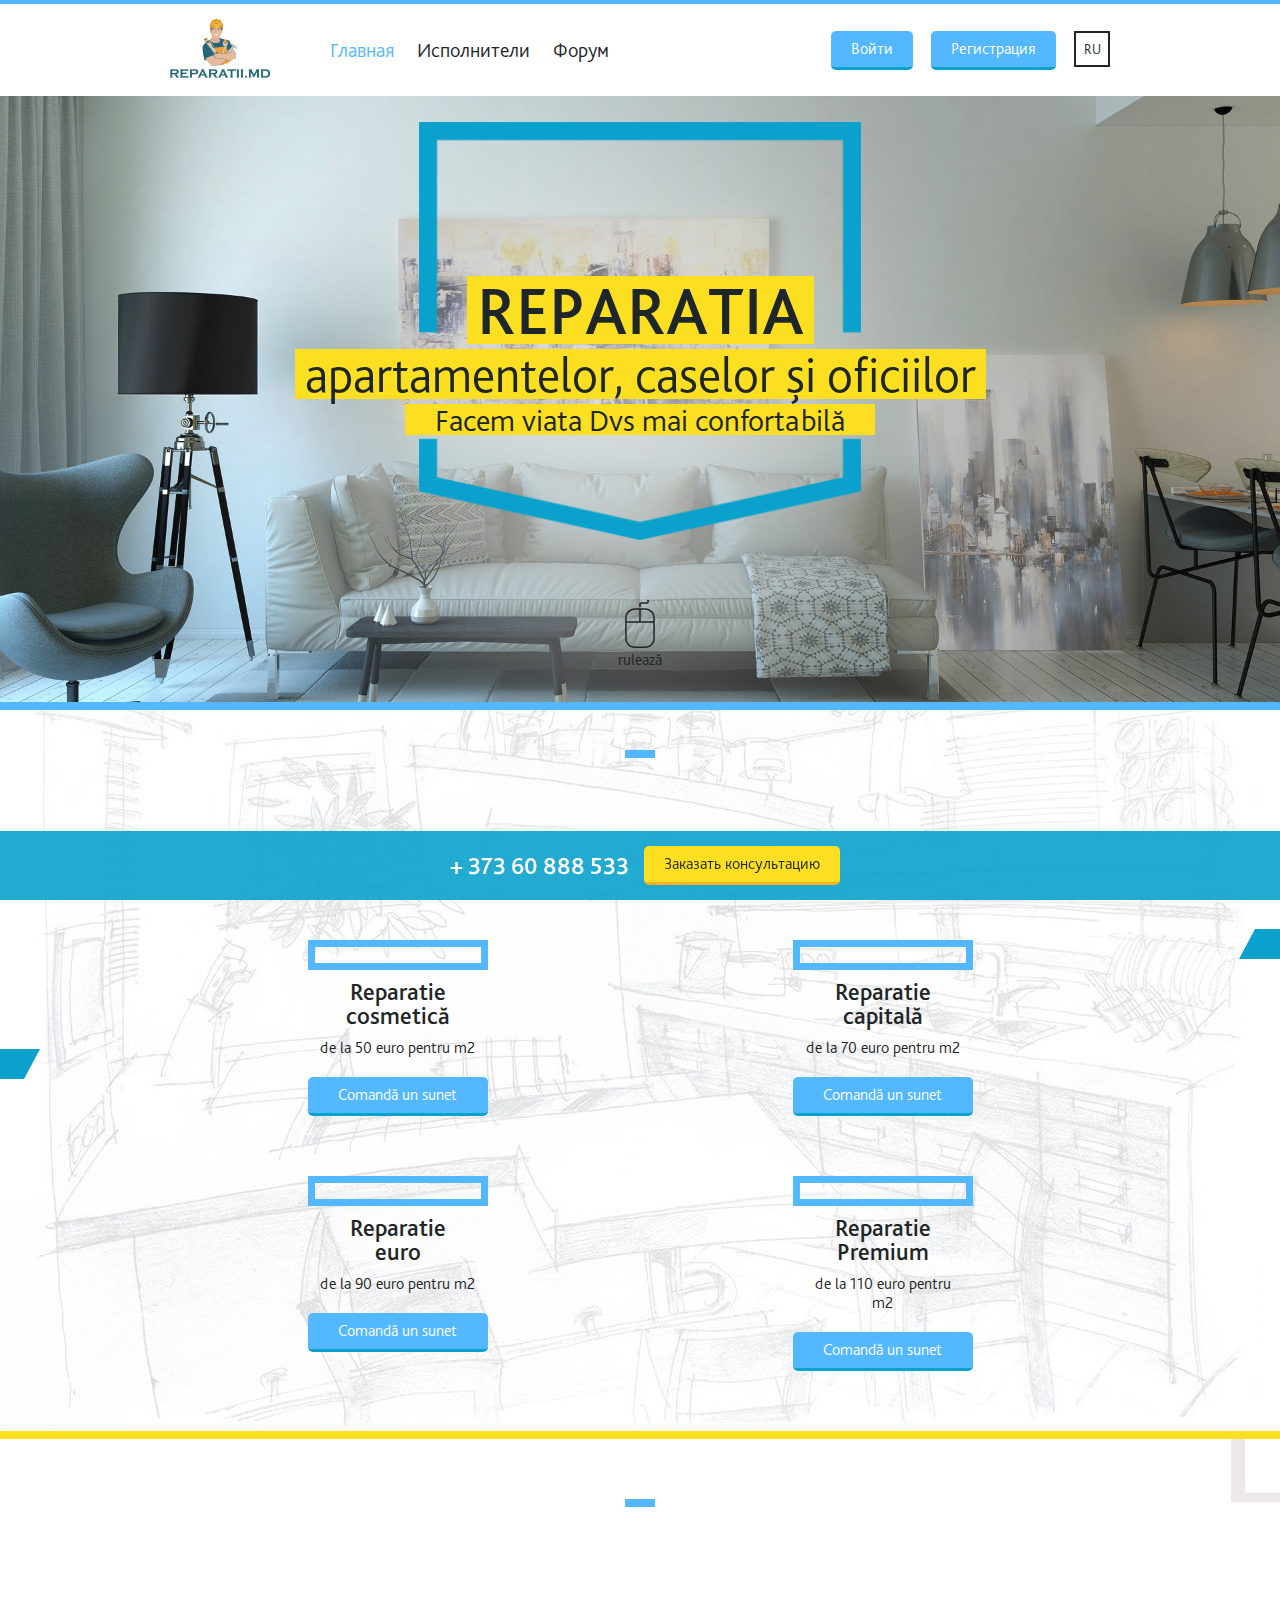
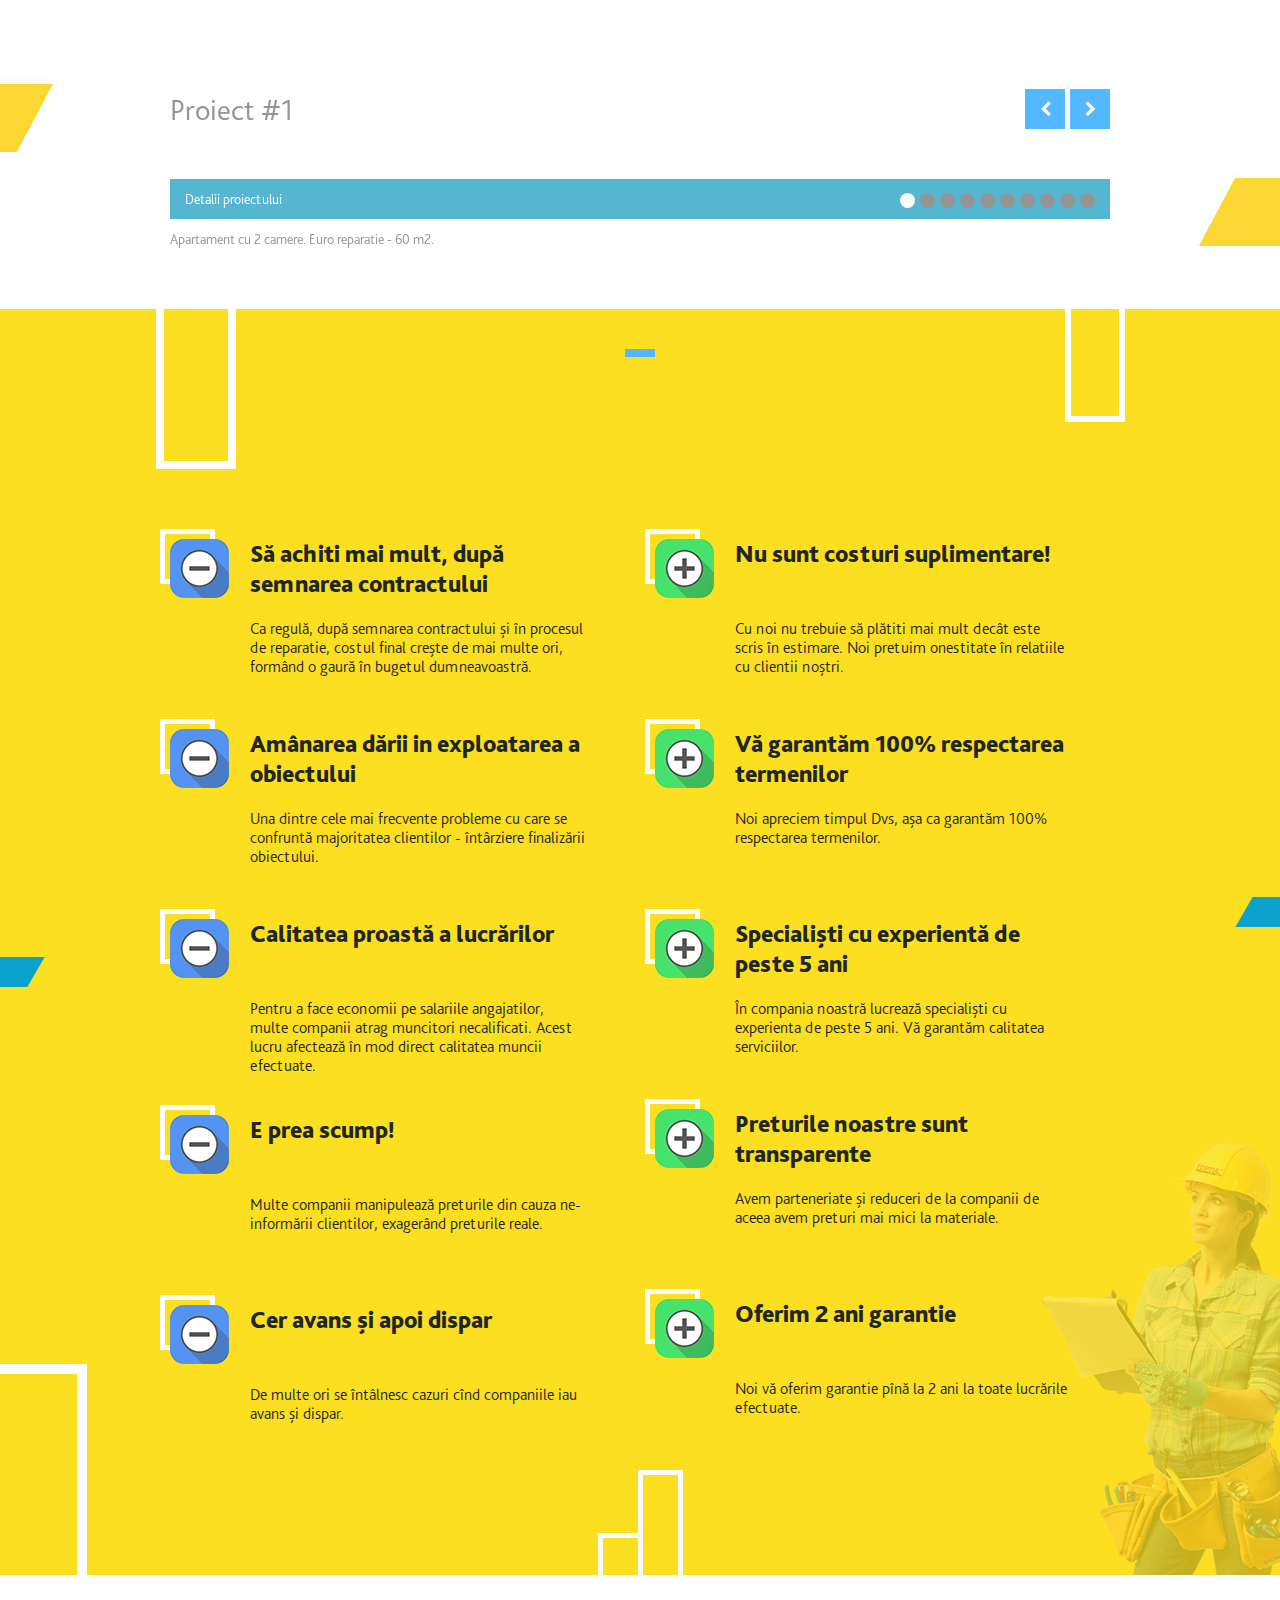
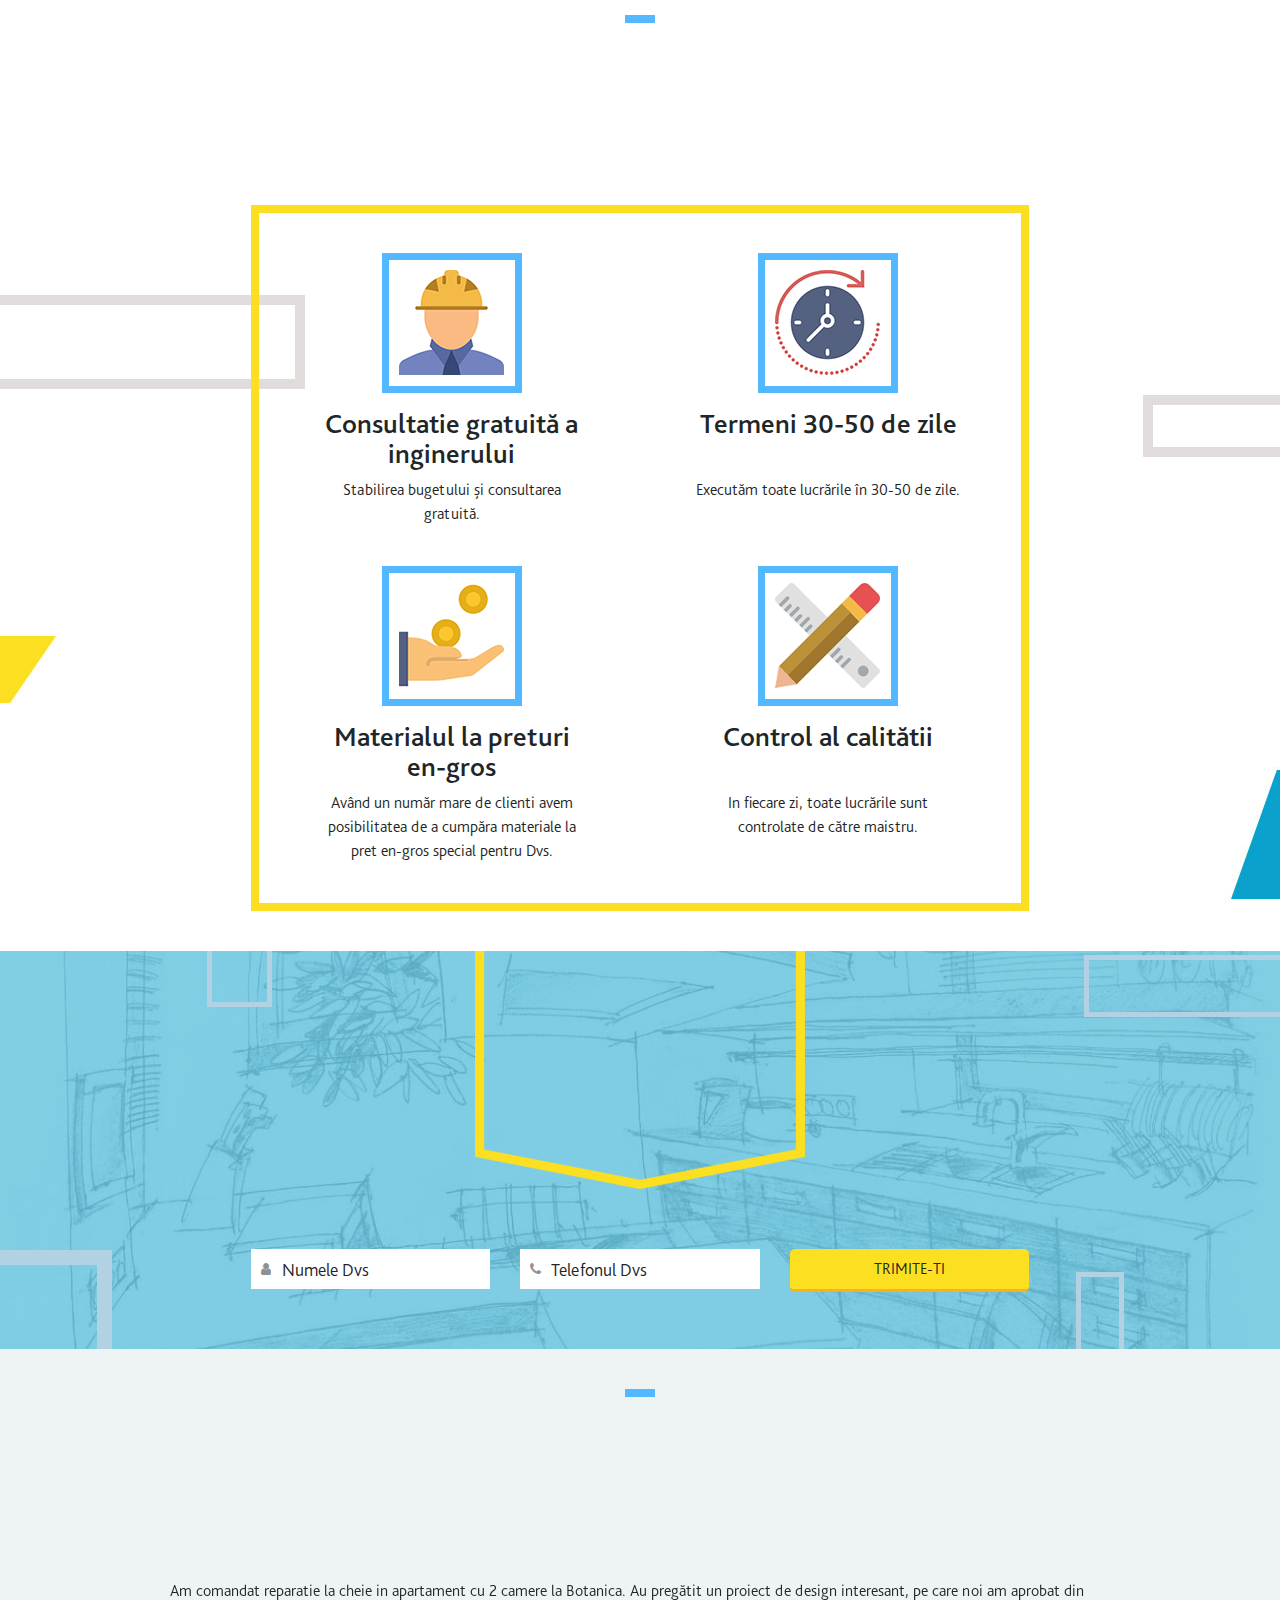
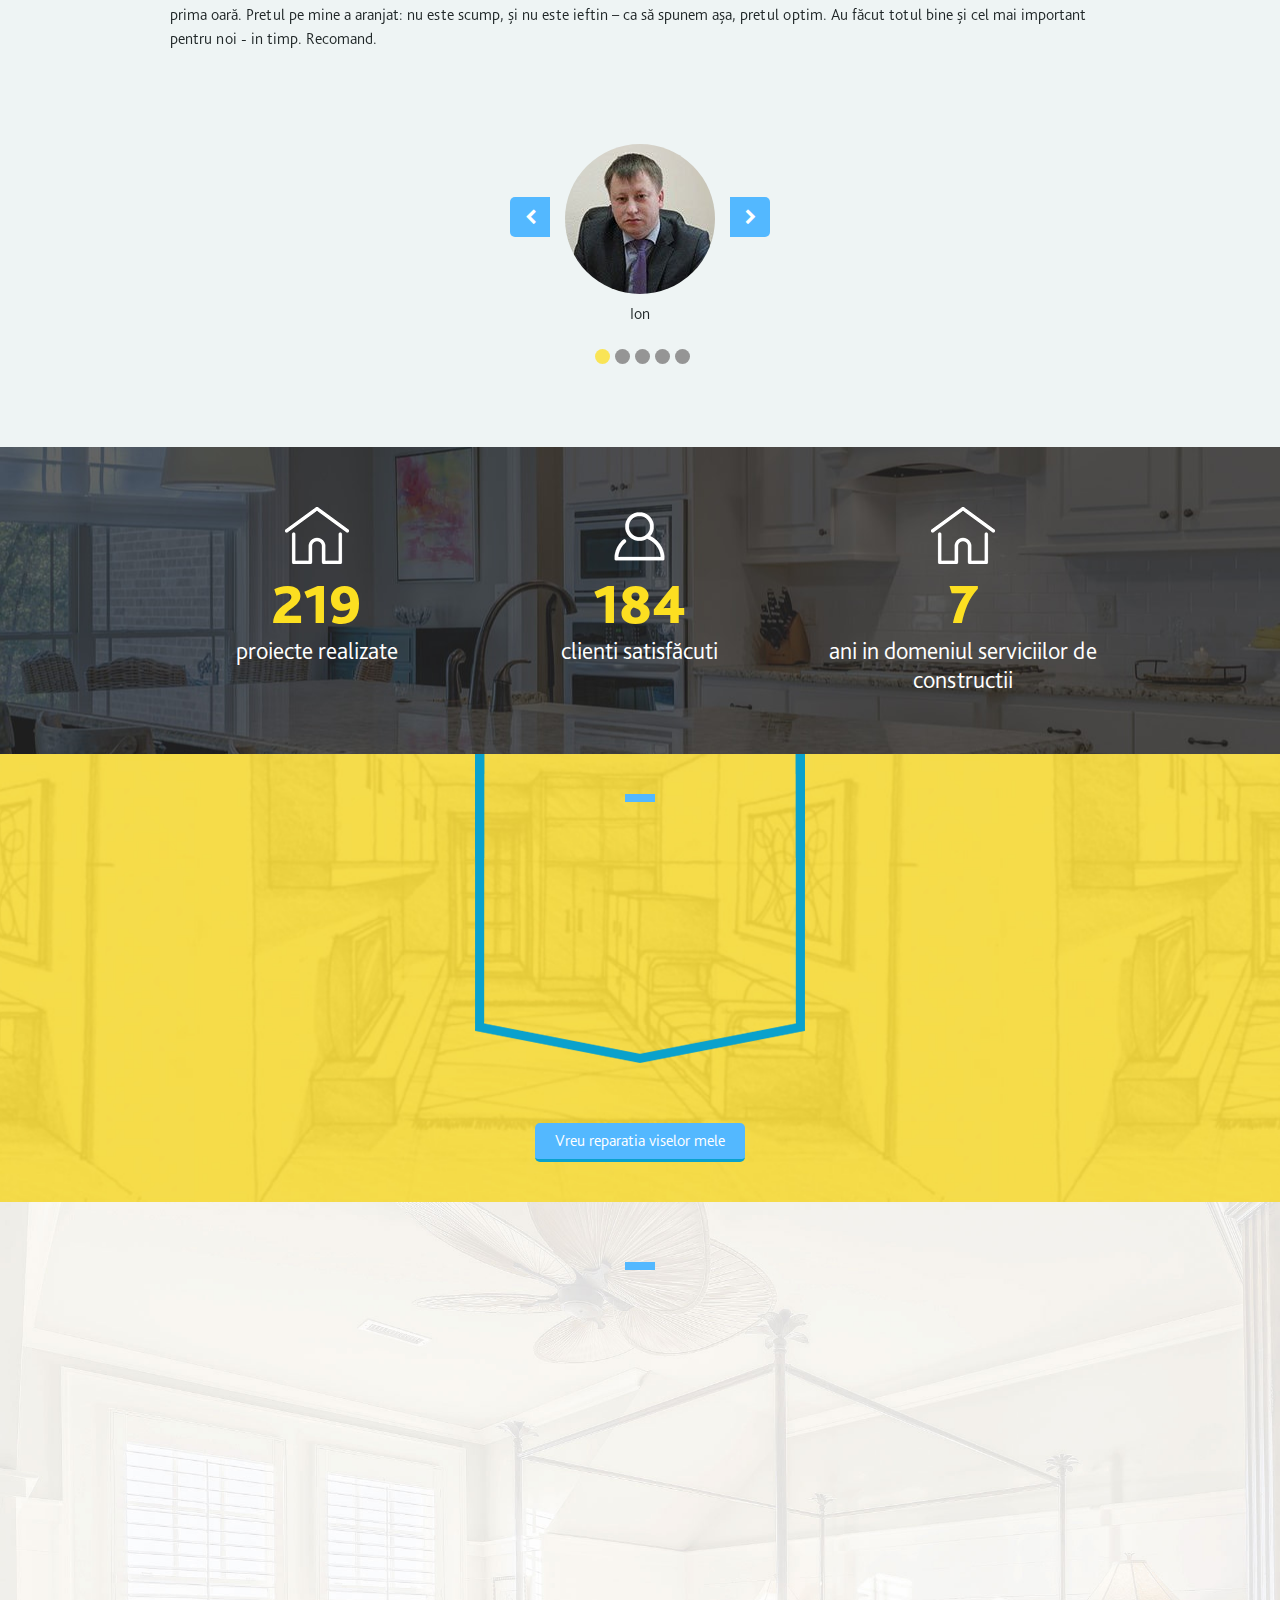
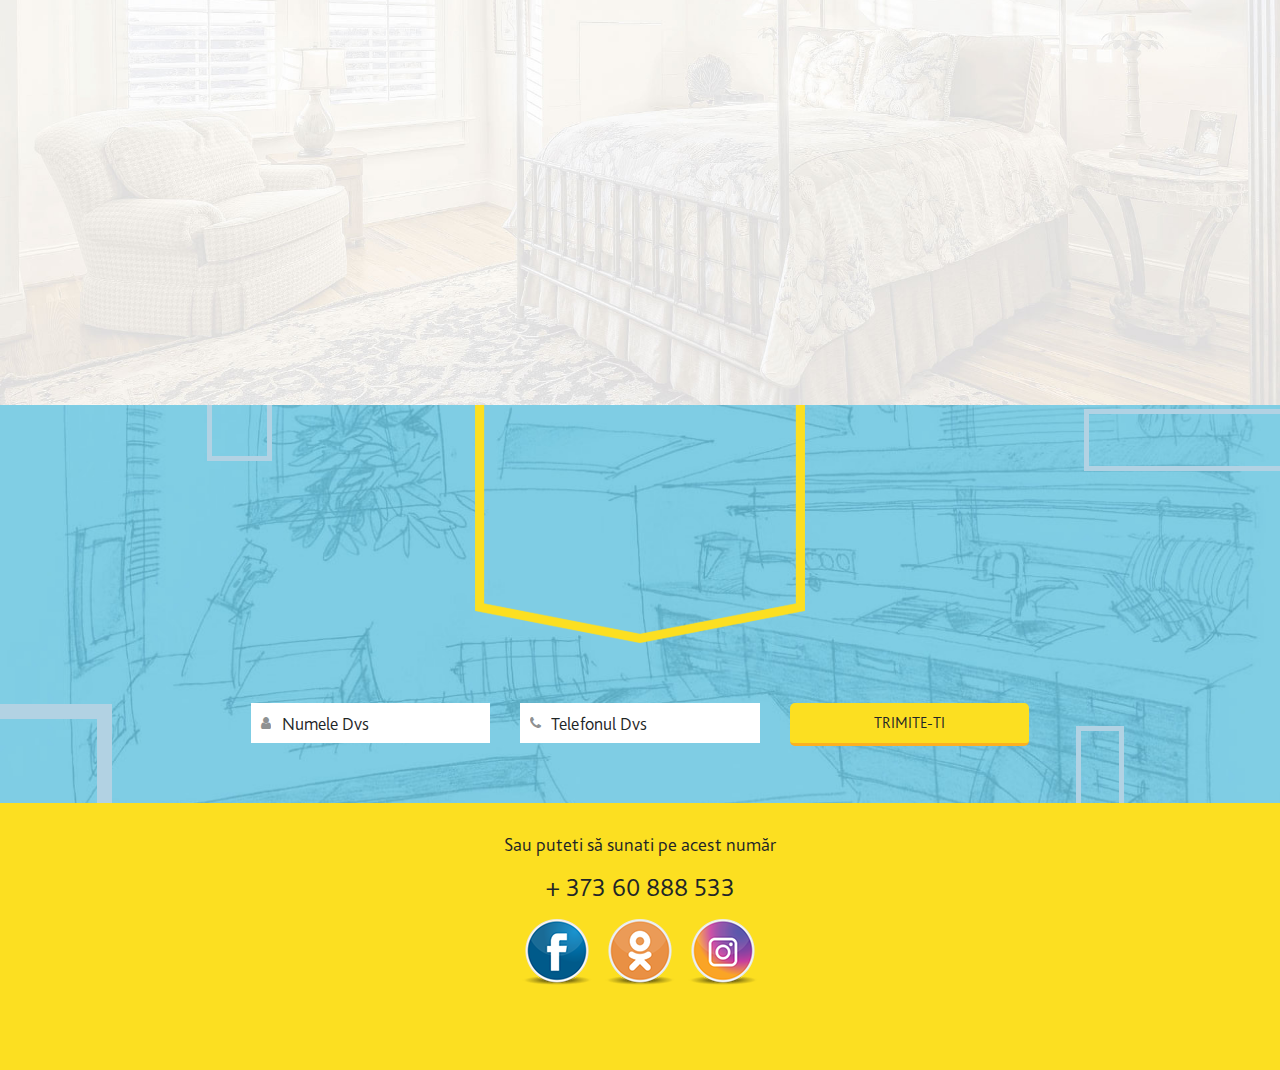
==== commit b7b69c97: "changes 22.08" ====
--- a/docs/index.html
+++ b/docs/index.html
@@ -30,8 +30,8 @@
               <div class="dropdown">
                 <button class="btn btn-lang" data-toggle="dropdown">RU</button>
                 <ul class="dropdown-menu">
-                  <li class="active"><a href="">Русский</a></li>
-                  <li><a href="">Română</a></li>
+                  <li class="active"><a href="">RU</a></li>
+                  <li><a href="">MD</a></li>
                 </ul>
               </div>
             </nav>
@@ -482,8 +482,10 @@
         </ul>
       </div>
     </footer>
-    <footer class="footer-fixed"><span>+ 373 60 888 533</span>
-      <button class="btn btn-accent popup-form" href="#sunet">Заказать консультацию</button>
+    <footer class="footer-fixed">
+      <div class="container"><span>+ 373 60 888 533</span>
+        <button class="btn btn-accent popup-form" href="#sunet">Заказать консультацию</button>
+      </div>
     </footer>
     <!-- End Footer -->
     <!-- Modals-->
@@ -626,7 +628,7 @@
           </div>
         </div>
         <div class="input-row">
-          <button class="btn btn-accent btn-block">Comandă un sunet</button>
+          <button class="btn btn-accent btn-block">сохранить</button>
         </div>
       </form>
     </div>
--- a/docs/css/styles.css
+++ b/docs/css/styles.css
@@ -1 +1 @@
-html{font-family:sans-serif;-ms-text-size-adjust:100%;-webkit-text-size-adjust:100%}body{margin:0}*,:after,:before{outline:none;-webkit-box-sizing:border-box;box-sizing:border-box;-webkit-font-smoothing:antialiased;-moz-osx-font-smoothing:grayscale}article,aside,details,figcaption,figure,footer,header,hgroup,main,menu,nav,section,summary{display:block}audio,canvas,progress,video{display:inline-block;vertical-align:baseline}audio:not([controls]){display:none;height:0}[hidden],template{display:none}a{background-color:transparent}a.nice-select.open,a:active,a:hover{outline:0}abbr[title]{border-bottom:1px dotted}b,strong{font-weight:bold}dfn{font-style:italic}h1{font-size:2em;margin:0.67em 0}mark{background:#ff0;color:#000}small{font-size:80%}sub,sup{font-size:75%;line-height:0;position:relative;vertical-align:baseline}sup{top:-0.5em}sub{bottom:-0.25em}img{border:0}svg:not(:root){overflow:hidden}figure{margin:1em 40px}hr{-webkit-box-sizing:content-box;box-sizing:content-box;height:0}pre{overflow:auto}code,kbd,pre,samp{font-family:monospace, monospace;font-size:1em}button,input,optgroup,select,textarea{color:inherit;font:inherit;margin:0}button{overflow:visible}button,select{text-transform:none}button,html input[type=button],input[type=reset],input[type=submit]{-webkit-appearance:button;cursor:pointer}button[disabled],html input[disabled]{cursor:default}button::-moz-focus-inner,input::-moz-focus-inner{border:0;padding:0}input{line-height:normal}input[type=checkbox],input[type=radio]{-webkit-box-sizing:border-box;box-sizing:border-box;padding:0}input[type=number]::-webkit-inner-spin-button,input[type=number]::-webkit-outer-spin-button{height:auto}input[type=search]{-webkit-appearance:textfield;-webkit-box-sizing:content-box;box-sizing:content-box}input[type=search]::-webkit-search-cancel-button,input[type=search]::-webkit-search-decoration{-webkit-appearance:none}fieldset{border:1px solid #c0c0c0;margin:0 2px;padding:0.35em 0.625em 0.75em}legend{border:0;padding:0}textarea{overflow:auto}optgroup{font-weight:bold}table{border-collapse:collapse;border-spacing:0}td,th{padding:0}@font-face{font-family:'BlissPro';src:url("../fonts/BlissPro-Light.eot?#iefix") format("embedded-opentype"), url("../fonts/BlissPro-Light.otf") format("opentype"), url("../fonts/BlissPro-Light.woff") format("woff"), url("../fonts/BlissPro-Light.ttf") format("truetype"), url("../fonts/BlissPro-Light.svg#BlissPro-Light") format("svg");font-weight:300;font-style:normal}@font-face{font-family:'BlissPro';src:url("../fonts/BlissPro-Medium.eot?#iefix") format("embedded-opentype"), url("../fonts/BlissPro-Medium.otf") format("opentype"), url("../fonts/BlissPro-Medium.woff") format("woff"), url("../fonts/BlissPro-Medium.ttf") format("truetype"), url("../fonts/BlissPro-Medium.svg#BlissPro-Medium") format("svg");font-weight:600;font-style:normal}@font-face{font-family:'BlissPro';src:url("../fonts/BlissPro-Heavy.eot?#iefix") format("embedded-opentype"), url("../fonts/BlissPro-Heavy.otf") format("opentype"), url("../fonts/BlissPro-Heavy.woff") format("woff"), url("../fonts/BlissPro-Heavy.ttf") format("truetype"), url("../fonts/BlissPro-Heavy.svg#BlissPro-Heavy") format("svg");font-weight:900;font-style:normal}@font-face{font-family:'FontAwesome';src:url("../fonts/fontawesome-webfont.eot?v=4.7.0");src:url("../fonts/fontawesome-webfont.eot?#iefix&v=4.7.0") format("embedded-opentype"), url("../fonts/fontawesome-webfont.woff2?v=4.7.0") format("woff2"), url("../fonts/fontawesome-webfont.woff?v=4.7.0") format("woff"), url("../fonts/fontawesome-webfont.ttf?v=4.7.0") format("truetype"), url("../fonts/fontawesome-webfont.svg?v=4.7.0#fontawesomeregular") format("svg");font-weight:normal;font-style:normal}.fa{display:inline-block;font:normal normal normal 14px/1 FontAwesome;font-size:inherit;text-rendering:auto;-webkit-font-smoothing:antialiased;-moz-osx-font-smoothing:grayscale}.fa-lg{font-size:1.33333333em;line-height:0.75em;vertical-align:-15%}.fa-2x{font-size:2em}.fa-3x{font-size:3em}.fa-4x{font-size:4em}.fa-5x{font-size:5em}.fa-fw{width:1.28571429em;text-align:center}.fa-ul{padding-left:0;margin-left:2.14285714em;list-style-type:none}.fa-ul>li{position:relative}.fa-li{position:absolute;left:-2.14285714em;width:2.14285714em;top:0.14285714em;text-align:center}.fa-li.fa-lg{left:-1.85714286em}.fa-border{padding:.2em .25em .15em;border:solid 0.08em #eeeeee;border-radius:.1em}.fa-pull-left{float:left}.fa-pull-right{float:right}.fa.fa-pull-left{margin-right:.3em}.fa.fa-pull-right{margin-left:.3em}.pull-right{float:right}.pull-left{float:left}.fa.pull-left{margin-right:.3em}.fa.pull-right{margin-left:.3em}.fa-spin{-webkit-animation:fa-spin 2s infinite linear;animation:fa-spin 2s infinite linear}.fa-pulse{-webkit-animation:fa-spin 1s infinite steps(8);animation:fa-spin 1s infinite steps(8)}@-webkit-keyframes fa-spin{0%{-webkit-transform:rotate(0deg);transform:rotate(0deg)}to{-webkit-transform:rotate(359deg);transform:rotate(359deg)}}@keyframes fa-spin{0%{-webkit-transform:rotate(0deg);transform:rotate(0deg)}to{-webkit-transform:rotate(359deg);transform:rotate(359deg)}}.fa-rotate-90{-ms-filter:"progid:DXImageTransform.Microsoft.BasicImage(rotation=1)";-webkit-transform:rotate(90deg);-ms-transform:rotate(90deg);transform:rotate(90deg)}.fa-rotate-180{-ms-filter:"progid:DXImageTransform.Microsoft.BasicImage(rotation=2)";-webkit-transform:rotate(180deg);-ms-transform:rotate(180deg);transform:rotate(180deg)}.fa-rotate-270{-ms-filter:"progid:DXImageTransform.Microsoft.BasicImage(rotation=3)";-webkit-transform:rotate(270deg);-ms-transform:rotate(270deg);transform:rotate(270deg)}.fa-flip-horizontal{-ms-filter:"progid:DXImageTransform.Microsoft.BasicImage(rotation=0, mirror=1)";-webkit-transform:scale(-1, 1);-ms-transform:scale(-1, 1);transform:scale(-1, 1)}.fa-flip-vertical{-ms-filter:"progid:DXImageTransform.Microsoft.BasicImage(rotation=2, mirror=1)";-webkit-transform:scale(1, -1);-ms-transform:scale(1, -1);transform:scale(1, -1)}:root .fa-flip-horizontal,:root .fa-flip-vertical,:root .fa-rotate-90,:root .fa-rotate-180,:root .fa-rotate-270{-webkit-filter:none;filter:none}.fa-stack{position:relative;display:inline-block;width:2em;height:2em;line-height:2em;vertical-align:middle}.fa-stack-1x,.fa-stack-2x{position:absolute;left:0;width:100%;text-align:center}.fa-stack-1x{line-height:inherit}.fa-stack-2x{font-size:2em}.fa-inverse{color:#ffffff}.fa-glass:before{content:"\f000"}.fa-music:before{content:"\f001"}.fa-search:before{content:"\f002"}.fa-envelope-o:before{content:"\f003"}.fa-heart:before{content:"\f004"}.fa-star:before{content:"\f005"}.fa-star-o:before{content:"\f006"}.fa-user:before{content:"\f007"}.fa-film:before{content:"\f008"}.fa-th-large:before{content:"\f009"}.fa-th:before{content:"\f00a"}.fa-th-list:before{content:"\f00b"}.fa-check:before{content:"\f00c"}.fa-close:before,.fa-remove:before,.fa-times:before{content:"\f00d"}.fa-search-plus:before{content:"\f00e"}.fa-search-minus:before{content:"\f010"}.fa-power-off:before{content:"\f011"}.fa-signal:before{content:"\f012"}.fa-cog:before,.fa-gear:before{content:"\f013"}.fa-trash-o:before{content:"\f014"}.fa-home:before{content:"\f015"}.fa-file-o:before{content:"\f016"}.fa-clock-o:before{content:"\f017"}.fa-road:before{content:"\f018"}.fa-download:before{content:"\f019"}.fa-arrow-circle-o-down:before{content:"\f01a"}.fa-arrow-circle-o-up:before{content:"\f01b"}.fa-inbox:before{content:"\f01c"}.fa-play-circle-o:before{content:"\f01d"}.fa-repeat:before,.fa-rotate-right:before{content:"\f01e"}.fa-refresh:before{content:"\f021"}.fa-list-alt:before{content:"\f022"}.fa-lock:before{content:"\f023"}.fa-flag:before{content:"\f024"}.fa-headphones:before{content:"\f025"}.fa-volume-off:before{content:"\f026"}.fa-volume-down:before{content:"\f027"}.fa-volume-up:before{content:"\f028"}.fa-qrcode:before{content:"\f029"}.fa-barcode:before{content:"\f02a"}.fa-tag:before{content:"\f02b"}.fa-tags:before{content:"\f02c"}.fa-book:before{content:"\f02d"}.fa-bookmark:before{content:"\f02e"}.fa-print:before{content:"\f02f"}.fa-camera:before{content:"\f030"}.fa-font:before{content:"\f031"}.fa-bold:before{content:"\f032"}.fa-italic:before{content:"\f033"}.fa-text-height:before{content:"\f034"}.fa-text-width:before{content:"\f035"}.fa-align-left:before{content:"\f036"}.fa-align-center:before{content:"\f037"}.fa-align-right:before{content:"\f038"}.fa-align-justify:before{content:"\f039"}.fa-list:before{content:"\f03a"}.fa-dedent:before,.fa-outdent:before{content:"\f03b"}.fa-indent:before{content:"\f03c"}.fa-video-camera:before{content:"\f03d"}.fa-image:before,.fa-photo:before,.fa-picture-o:before{content:"\f03e"}.fa-pencil:before{content:"\f040"}.fa-map-marker:before{content:"\f041"}.fa-adjust:before{content:"\f042"}.fa-tint:before{content:"\f043"}.fa-edit:before,.fa-pencil-square-o:before{content:"\f044"}.fa-share-square-o:before{content:"\f045"}.fa-check-square-o:before{content:"\f046"}.fa-arrows:before{content:"\f047"}.fa-step-backward:before{content:"\f048"}.fa-fast-backward:before{content:"\f049"}.fa-backward:before{content:"\f04a"}.fa-play:before{content:"\f04b"}.fa-pause:before{content:"\f04c"}.fa-stop:before{content:"\f04d"}.fa-forward:before{content:"\f04e"}.fa-fast-forward:before{content:"\f050"}.fa-step-forward:before{content:"\f051"}.fa-eject:before{content:"\f052"}.fa-chevron-left:before{content:"\f053"}.fa-chevron-right:before{content:"\f054"}.fa-plus-circle:before{content:"\f055"}.fa-minus-circle:before{content:"\f056"}.fa-times-circle:before{content:"\f057"}.fa-check-circle:before{content:"\f058"}.fa-question-circle:before{content:"\f059"}.fa-info-circle:before{content:"\f05a"}.fa-crosshairs:before{content:"\f05b"}.fa-times-circle-o:before{content:"\f05c"}.fa-check-circle-o:before{content:"\f05d"}.fa-ban:before{content:"\f05e"}.fa-arrow-left:before{content:"\f060"}.fa-arrow-right:before{content:"\f061"}.fa-arrow-up:before{content:"\f062"}.fa-arrow-down:before{content:"\f063"}.fa-mail-forward:before,.fa-share:before{content:"\f064"}.fa-expand:before{content:"\f065"}.fa-compress:before{content:"\f066"}.fa-plus:before{content:"\f067"}.fa-minus:before{content:"\f068"}.fa-asterisk:before{content:"\f069"}.fa-exclamation-circle:before{content:"\f06a"}.fa-gift:before{content:"\f06b"}.fa-leaf:before{content:"\f06c"}.fa-fire:before{content:"\f06d"}.fa-eye:before{content:"\f06e"}.fa-eye-slash:before{content:"\f070"}.fa-exclamation-triangle:before,.fa-warning:before{content:"\f071"}.fa-plane:before{content:"\f072"}.fa-calendar:before{content:"\f073"}.fa-random:before{content:"\f074"}.fa-comment:before{content:"\f075"}.fa-magnet:before{content:"\f076"}.fa-chevron-up:before{content:"\f077"}.fa-chevron-down:before{content:"\f078"}.fa-retweet:before{content:"\f079"}.fa-shopping-cart:before{content:"\f07a"}.fa-folder:before{content:"\f07b"}.fa-folder-open:before{content:"\f07c"}.fa-arrows-v:before{content:"\f07d"}.fa-arrows-h:before{content:"\f07e"}.fa-bar-chart-o:before,.fa-bar-chart:before{content:"\f080"}.fa-twitter-square:before{content:"\f081"}.fa-facebook-square:before{content:"\f082"}.fa-camera-retro:before{content:"\f083"}.fa-key:before{content:"\f084"}.fa-cogs:before,.fa-gears:before{content:"\f085"}.fa-comments:before{content:"\f086"}.fa-thumbs-o-up:before{content:"\f087"}.fa-thumbs-o-down:before{content:"\f088"}.fa-star-half:before{content:"\f089"}.fa-heart-o:before{content:"\f08a"}.fa-sign-out:before{content:"\f08b"}.fa-linkedin-square:before{content:"\f08c"}.fa-thumb-tack:before{content:"\f08d"}.fa-external-link:before{content:"\f08e"}.fa-sign-in:before{content:"\f090"}.fa-trophy:before{content:"\f091"}.fa-github-square:before{content:"\f092"}.fa-upload:before{content:"\f093"}.fa-lemon-o:before{content:"\f094"}.fa-phone:before{content:"\f095"}.fa-square-o:before{content:"\f096"}.fa-bookmark-o:before{content:"\f097"}.fa-phone-square:before{content:"\f098"}.fa-twitter:before{content:"\f099"}.fa-facebook-f:before,.fa-facebook:before{content:"\f09a"}.fa-github:before{content:"\f09b"}.fa-unlock:before{content:"\f09c"}.fa-credit-card:before{content:"\f09d"}.fa-feed:before,.fa-rss:before{content:"\f09e"}.fa-hdd-o:before{content:"\f0a0"}.fa-bullhorn:before{content:"\f0a1"}.fa-bell:before{content:"\f0f3"}.fa-certificate:before{content:"\f0a3"}.fa-hand-o-right:before{content:"\f0a4"}.fa-hand-o-left:before{content:"\f0a5"}.fa-hand-o-up:before{content:"\f0a6"}.fa-hand-o-down:before{content:"\f0a7"}.fa-arrow-circle-left:before{content:"\f0a8"}.fa-arrow-circle-right:before{content:"\f0a9"}.fa-arrow-circle-up:before{content:"\f0aa"}.fa-arrow-circle-down:before{content:"\f0ab"}.fa-globe:before{content:"\f0ac"}.fa-wrench:before{content:"\f0ad"}.fa-tasks:before{content:"\f0ae"}.fa-filter:before{content:"\f0b0"}.fa-briefcase:before{content:"\f0b1"}.fa-arrows-alt:before{content:"\f0b2"}.fa-group:before,.fa-users:before{content:"\f0c0"}.fa-chain:before,.fa-link:before{content:"\f0c1"}.fa-cloud:before{content:"\f0c2"}.fa-flask:before{content:"\f0c3"}.fa-cut:before,.fa-scissors:before{content:"\f0c4"}.fa-copy:before,.fa-files-o:before{content:"\f0c5"}.fa-paperclip:before{content:"\f0c6"}.fa-floppy-o:before,.fa-save:before{content:"\f0c7"}.fa-square:before{content:"\f0c8"}.fa-bars:before,.fa-navicon:before,.fa-reorder:before{content:"\f0c9"}.fa-list-ul:before{content:"\f0ca"}.fa-list-ol:before{content:"\f0cb"}.fa-strikethrough:before{content:"\f0cc"}.fa-underline:before{content:"\f0cd"}.fa-table:before{content:"\f0ce"}.fa-magic:before{content:"\f0d0"}.fa-truck:before{content:"\f0d1"}.fa-pinterest:before{content:"\f0d2"}.fa-pinterest-square:before{content:"\f0d3"}.fa-google-plus-square:before{content:"\f0d4"}.fa-google-plus:before{content:"\f0d5"}.fa-money:before{content:"\f0d6"}.fa-caret-down:before{content:"\f0d7"}.fa-caret-up:before{content:"\f0d8"}.fa-caret-left:before{content:"\f0d9"}.fa-caret-right:before{content:"\f0da"}.fa-columns:before{content:"\f0db"}.fa-sort:before,.fa-unsorted:before{content:"\f0dc"}.fa-sort-desc:before,.fa-sort-down:before{content:"\f0dd"}.fa-sort-asc:before,.fa-sort-up:before{content:"\f0de"}.fa-envelope:before{content:"\f0e0"}.fa-linkedin:before{content:"\f0e1"}.fa-rotate-left:before,.fa-undo:before{content:"\f0e2"}.fa-gavel:before,.fa-legal:before{content:"\f0e3"}.fa-dashboard:before,.fa-tachometer:before{content:"\f0e4"}.fa-comment-o:before{content:"\f0e5"}.fa-comments-o:before{content:"\f0e6"}.fa-bolt:before,.fa-flash:before{content:"\f0e7"}.fa-sitemap:before{content:"\f0e8"}.fa-umbrella:before{content:"\f0e9"}.fa-clipboard:before,.fa-paste:before{content:"\f0ea"}.fa-lightbulb-o:before{content:"\f0eb"}.fa-exchange:before{content:"\f0ec"}.fa-cloud-download:before{content:"\f0ed"}.fa-cloud-upload:before{content:"\f0ee"}.fa-user-md:before{content:"\f0f0"}.fa-stethoscope:before{content:"\f0f1"}.fa-suitcase:before{content:"\f0f2"}.fa-bell-o:before{content:"\f0a2"}.fa-coffee:before{content:"\f0f4"}.fa-cutlery:before{content:"\f0f5"}.fa-file-text-o:before{content:"\f0f6"}.fa-building-o:before{content:"\f0f7"}.fa-hospital-o:before{content:"\f0f8"}.fa-ambulance:before{content:"\f0f9"}.fa-medkit:before{content:"\f0fa"}.fa-fighter-jet:before{content:"\f0fb"}.fa-beer:before{content:"\f0fc"}.fa-h-square:before{content:"\f0fd"}.fa-plus-square:before{content:"\f0fe"}.fa-angle-double-left:before{content:"\f100"}.fa-angle-double-right:before{content:"\f101"}.fa-angle-double-up:before{content:"\f102"}.fa-angle-double-down:before{content:"\f103"}.fa-angle-left:before{content:"\f104"}.fa-angle-right:before{content:"\f105"}.fa-angle-up:before{content:"\f106"}.fa-angle-down:before{content:"\f107"}.fa-desktop:before{content:"\f108"}.fa-laptop:before{content:"\f109"}.fa-tablet:before{content:"\f10a"}.fa-mobile-phone:before,.fa-mobile:before{content:"\f10b"}.fa-circle-o:before{content:"\f10c"}.fa-quote-left:before{content:"\f10d"}.fa-quote-right:before{content:"\f10e"}.fa-spinner:before{content:"\f110"}.fa-circle:before{content:"\f111"}.fa-mail-reply:before,.fa-reply:before{content:"\f112"}.fa-github-alt:before{content:"\f113"}.fa-folder-o:before{content:"\f114"}.fa-folder-open-o:before{content:"\f115"}.fa-smile-o:before{content:"\f118"}.fa-frown-o:before{content:"\f119"}.fa-meh-o:before{content:"\f11a"}.fa-gamepad:before{content:"\f11b"}.fa-keyboard-o:before{content:"\f11c"}.fa-flag-o:before{content:"\f11d"}.fa-flag-checkered:before{content:"\f11e"}.fa-terminal:before{content:"\f120"}.fa-code:before{content:"\f121"}.fa-mail-reply-all:before,.fa-reply-all:before{content:"\f122"}.fa-star-half-empty:before,.fa-star-half-full:before,.fa-star-half-o:before{content:"\f123"}.fa-location-arrow:before{content:"\f124"}.fa-crop:before{content:"\f125"}.fa-code-fork:before{content:"\f126"}.fa-chain-broken:before,.fa-unlink:before{content:"\f127"}.fa-question:before{content:"\f128"}.fa-info:before{content:"\f129"}.fa-exclamation:before{content:"\f12a"}.fa-superscript:before{content:"\f12b"}.fa-subscript:before{content:"\f12c"}.fa-eraser:before{content:"\f12d"}.fa-puzzle-piece:before{content:"\f12e"}.fa-microphone:before{content:"\f130"}.fa-microphone-slash:before{content:"\f131"}.fa-shield:before{content:"\f132"}.fa-calendar-o:before{content:"\f133"}.fa-fire-extinguisher:before{content:"\f134"}.fa-rocket:before{content:"\f135"}.fa-maxcdn:before{content:"\f136"}.fa-chevron-circle-left:before{content:"\f137"}.fa-chevron-circle-right:before{content:"\f138"}.fa-chevron-circle-up:before{content:"\f139"}.fa-chevron-circle-down:before{content:"\f13a"}.fa-html5:before{content:"\f13b"}.fa-css3:before{content:"\f13c"}.fa-anchor:before{content:"\f13d"}.fa-unlock-alt:before{content:"\f13e"}.fa-bullseye:before{content:"\f140"}.fa-ellipsis-h:before{content:"\f141"}.fa-ellipsis-v:before{content:"\f142"}.fa-rss-square:before{content:"\f143"}.fa-play-circle:before{content:"\f144"}.fa-ticket:before{content:"\f145"}.fa-minus-square:before{content:"\f146"}.fa-minus-square-o:before{content:"\f147"}.fa-level-up:before{content:"\f148"}.fa-level-down:before{content:"\f149"}.fa-check-square:before{content:"\f14a"}.fa-pencil-square:before{content:"\f14b"}.fa-external-link-square:before{content:"\f14c"}.fa-share-square:before{content:"\f14d"}.fa-compass:before{content:"\f14e"}.fa-caret-square-o-down:before,.fa-toggle-down:before{content:"\f150"}.fa-caret-square-o-up:before,.fa-toggle-up:before{content:"\f151"}.fa-caret-square-o-right:before,.fa-toggle-right:before{content:"\f152"}.fa-eur:before,.fa-euro:before{content:"\f153"}.fa-gbp:before{content:"\f154"}.fa-dollar:before,.fa-usd:before{content:"\f155"}.fa-inr:before,.fa-rupee:before{content:"\f156"}.fa-cny:before,.fa-jpy:before,.fa-rmb:before,.fa-yen:before{content:"\f157"}.fa-rouble:before,.fa-rub:before,.fa-ruble:before{content:"\f158"}.fa-krw:before,.fa-won:before{content:"\f159"}.fa-bitcoin:before,.fa-btc:before{content:"\f15a"}.fa-file:before{content:"\f15b"}.fa-file-text:before{content:"\f15c"}.fa-sort-alpha-asc:before{content:"\f15d"}.fa-sort-alpha-desc:before{content:"\f15e"}.fa-sort-amount-asc:before{content:"\f160"}.fa-sort-amount-desc:before{content:"\f161"}.fa-sort-numeric-asc:before{content:"\f162"}.fa-sort-numeric-desc:before{content:"\f163"}.fa-thumbs-up:before{content:"\f164"}.fa-thumbs-down:before{content:"\f165"}.fa-youtube-square:before{content:"\f166"}.fa-youtube:before{content:"\f167"}.fa-xing:before{content:"\f168"}.fa-xing-square:before{content:"\f169"}.fa-youtube-play:before{content:"\f16a"}.fa-dropbox:before{content:"\f16b"}.fa-stack-overflow:before{content:"\f16c"}.fa-instagram:before{content:"\f16d"}.fa-flickr:before{content:"\f16e"}.fa-adn:before{content:"\f170"}.fa-bitbucket:before{content:"\f171"}.fa-bitbucket-square:before{content:"\f172"}.fa-tumblr:before{content:"\f173"}.fa-tumblr-square:before{content:"\f174"}.fa-long-arrow-down:before{content:"\f175"}.fa-long-arrow-up:before{content:"\f176"}.fa-long-arrow-left:before{content:"\f177"}.fa-long-arrow-right:before{content:"\f178"}.fa-apple:before{content:"\f179"}.fa-windows:before{content:"\f17a"}.fa-android:before{content:"\f17b"}.fa-linux:before{content:"\f17c"}.fa-dribbble:before{content:"\f17d"}.fa-skype:before{content:"\f17e"}.fa-foursquare:before{content:"\f180"}.fa-trello:before{content:"\f181"}.fa-female:before{content:"\f182"}.fa-male:before{content:"\f183"}.fa-gittip:before,.fa-gratipay:before{content:"\f184"}.fa-sun-o:before{content:"\f185"}.fa-moon-o:before{content:"\f186"}.fa-archive:before{content:"\f187"}.fa-bug:before{content:"\f188"}.fa-vk:before{content:"\f189"}.fa-weibo:before{content:"\f18a"}.fa-renren:before{content:"\f18b"}.fa-pagelines:before{content:"\f18c"}.fa-stack-exchange:before{content:"\f18d"}.fa-arrow-circle-o-right:before{content:"\f18e"}.fa-arrow-circle-o-left:before{content:"\f190"}.fa-caret-square-o-left:before,.fa-toggle-left:before{content:"\f191"}.fa-dot-circle-o:before{content:"\f192"}.fa-wheelchair:before{content:"\f193"}.fa-vimeo-square:before{content:"\f194"}.fa-try:before,.fa-turkish-lira:before{content:"\f195"}.fa-plus-square-o:before{content:"\f196"}.fa-space-shuttle:before{content:"\f197"}.fa-slack:before{content:"\f198"}.fa-envelope-square:before{content:"\f199"}.fa-wordpress:before{content:"\f19a"}.fa-openid:before{content:"\f19b"}.fa-bank:before,.fa-institution:before,.fa-university:before{content:"\f19c"}.fa-graduation-cap:before,.fa-mortar-board:before{content:"\f19d"}.fa-yahoo:before{content:"\f19e"}.fa-google:before{content:"\f1a0"}.fa-reddit:before{content:"\f1a1"}.fa-reddit-square:before{content:"\f1a2"}.fa-stumbleupon-circle:before{content:"\f1a3"}.fa-stumbleupon:before{content:"\f1a4"}.fa-delicious:before{content:"\f1a5"}.fa-digg:before{content:"\f1a6"}.fa-pied-piper-pp:before{content:"\f1a7"}.fa-pied-piper-alt:before{content:"\f1a8"}.fa-drupal:before{content:"\f1a9"}.fa-joomla:before{content:"\f1aa"}.fa-language:before{content:"\f1ab"}.fa-fax:before{content:"\f1ac"}.fa-building:before{content:"\f1ad"}.fa-child:before{content:"\f1ae"}.fa-paw:before{content:"\f1b0"}.fa-spoon:before{content:"\f1b1"}.fa-cube:before{content:"\f1b2"}.fa-cubes:before{content:"\f1b3"}.fa-behance:before{content:"\f1b4"}.fa-behance-square:before{content:"\f1b5"}.fa-steam:before{content:"\f1b6"}.fa-steam-square:before{content:"\f1b7"}.fa-recycle:before{content:"\f1b8"}.fa-automobile:before,.fa-car:before{content:"\f1b9"}.fa-cab:before,.fa-taxi:before{content:"\f1ba"}.fa-tree:before{content:"\f1bb"}.fa-spotify:before{content:"\f1bc"}.fa-deviantart:before{content:"\f1bd"}.fa-soundcloud:before{content:"\f1be"}.fa-database:before{content:"\f1c0"}.fa-file-pdf-o:before{content:"\f1c1"}.fa-file-word-o:before{content:"\f1c2"}.fa-file-excel-o:before{content:"\f1c3"}.fa-file-powerpoint-o:before{content:"\f1c4"}.fa-file-image-o:before,.fa-file-photo-o:before,.fa-file-picture-o:before{content:"\f1c5"}.fa-file-archive-o:before,.fa-file-zip-o:before{content:"\f1c6"}.fa-file-audio-o:before,.fa-file-sound-o:before{content:"\f1c7"}.fa-file-movie-o:before,.fa-file-video-o:before{content:"\f1c8"}.fa-file-code-o:before{content:"\f1c9"}.fa-vine:before{content:"\f1ca"}.fa-codepen:before{content:"\f1cb"}.fa-jsfiddle:before{content:"\f1cc"}.fa-life-bouy:before,.fa-life-buoy:before,.fa-life-ring:before,.fa-life-saver:before,.fa-support:before{content:"\f1cd"}.fa-circle-o-notch:before{content:"\f1ce"}.fa-ra:before,.fa-rebel:before,.fa-resistance:before{content:"\f1d0"}.fa-empire:before,.fa-ge:before{content:"\f1d1"}.fa-git-square:before{content:"\f1d2"}.fa-git:before{content:"\f1d3"}.fa-hacker-news:before,.fa-y-combinator-square:before,.fa-yc-square:before{content:"\f1d4"}.fa-tencent-weibo:before{content:"\f1d5"}.fa-qq:before{content:"\f1d6"}.fa-wechat:before,.fa-weixin:before{content:"\f1d7"}.fa-paper-plane:before,.fa-send:before{content:"\f1d8"}.fa-paper-plane-o:before,.fa-send-o:before{content:"\f1d9"}.fa-history:before{content:"\f1da"}.fa-circle-thin:before{content:"\f1db"}.fa-header:before{content:"\f1dc"}.fa-paragraph:before{content:"\f1dd"}.fa-sliders:before{content:"\f1de"}.fa-share-alt:before{content:"\f1e0"}.fa-share-alt-square:before{content:"\f1e1"}.fa-bomb:before{content:"\f1e2"}.fa-futbol-o:before,.fa-soccer-ball-o:before{content:"\f1e3"}.fa-tty:before{content:"\f1e4"}.fa-binoculars:before{content:"\f1e5"}.fa-plug:before{content:"\f1e6"}.fa-slideshare:before{content:"\f1e7"}.fa-twitch:before{content:"\f1e8"}.fa-yelp:before{content:"\f1e9"}.fa-newspaper-o:before{content:"\f1ea"}.fa-wifi:before{content:"\f1eb"}.fa-calculator:before{content:"\f1ec"}.fa-paypal:before{content:"\f1ed"}.fa-google-wallet:before{content:"\f1ee"}.fa-cc-visa:before{content:"\f1f0"}.fa-cc-mastercard:before{content:"\f1f1"}.fa-cc-discover:before{content:"\f1f2"}.fa-cc-amex:before{content:"\f1f3"}.fa-cc-paypal:before{content:"\f1f4"}.fa-cc-stripe:before{content:"\f1f5"}.fa-bell-slash:before{content:"\f1f6"}.fa-bell-slash-o:before{content:"\f1f7"}.fa-trash:before{content:"\f1f8"}.fa-copyright:before{content:"\f1f9"}.fa-at:before{content:"\f1fa"}.fa-eyedropper:before{content:"\f1fb"}.fa-paint-brush:before{content:"\f1fc"}.fa-birthday-cake:before{content:"\f1fd"}.fa-area-chart:before{content:"\f1fe"}.fa-pie-chart:before{content:"\f200"}.fa-line-chart:before{content:"\f201"}.fa-lastfm:before{content:"\f202"}.fa-lastfm-square:before{content:"\f203"}.fa-toggle-off:before{content:"\f204"}.fa-toggle-on:before{content:"\f205"}.fa-bicycle:before{content:"\f206"}.fa-bus:before{content:"\f207"}.fa-ioxhost:before{content:"\f208"}.fa-angellist:before{content:"\f209"}.fa-cc:before{content:"\f20a"}.fa-ils:before,.fa-shekel:before,.fa-sheqel:before{content:"\f20b"}.fa-meanpath:before{content:"\f20c"}.fa-buysellads:before{content:"\f20d"}.fa-connectdevelop:before{content:"\f20e"}.fa-dashcube:before{content:"\f210"}.fa-forumbee:before{content:"\f211"}.fa-leanpub:before{content:"\f212"}.fa-sellsy:before{content:"\f213"}.fa-shirtsinbulk:before{content:"\f214"}.fa-simplybuilt:before{content:"\f215"}.fa-skyatlas:before{content:"\f216"}.fa-cart-plus:before{content:"\f217"}.fa-cart-arrow-down:before{content:"\f218"}.fa-diamond:before{content:"\f219"}.fa-ship:before{content:"\f21a"}.fa-user-secret:before{content:"\f21b"}.fa-motorcycle:before{content:"\f21c"}.fa-street-view:before{content:"\f21d"}.fa-heartbeat:before{content:"\f21e"}.fa-venus:before{content:"\f221"}.fa-mars:before{content:"\f222"}.fa-mercury:before{content:"\f223"}.fa-intersex:before,.fa-transgender:before{content:"\f224"}.fa-transgender-alt:before{content:"\f225"}.fa-venus-double:before{content:"\f226"}.fa-mars-double:before{content:"\f227"}.fa-venus-mars:before{content:"\f228"}.fa-mars-stroke:before{content:"\f229"}.fa-mars-stroke-v:before{content:"\f22a"}.fa-mars-stroke-h:before{content:"\f22b"}.fa-neuter:before{content:"\f22c"}.fa-genderless:before{content:"\f22d"}.fa-facebook-official:before{content:"\f230"}.fa-pinterest-p:before{content:"\f231"}.fa-whatsapp:before{content:"\f232"}.fa-server:before{content:"\f233"}.fa-user-plus:before{content:"\f234"}.fa-user-times:before{content:"\f235"}.fa-bed:before,.fa-hotel:before{content:"\f236"}.fa-viacoin:before{content:"\f237"}.fa-train:before{content:"\f238"}.fa-subway:before{content:"\f239"}.fa-medium:before{content:"\f23a"}.fa-y-combinator:before,.fa-yc:before{content:"\f23b"}.fa-optin-monster:before{content:"\f23c"}.fa-opencart:before{content:"\f23d"}.fa-expeditedssl:before{content:"\f23e"}.fa-battery-4:before,.fa-battery-full:before,.fa-battery:before{content:"\f240"}.fa-battery-3:before,.fa-battery-three-quarters:before{content:"\f241"}.fa-battery-2:before,.fa-battery-half:before{content:"\f242"}.fa-battery-1:before,.fa-battery-quarter:before{content:"\f243"}.fa-battery-0:before,.fa-battery-empty:before{content:"\f244"}.fa-mouse-pointer:before{content:"\f245"}.fa-i-cursor:before{content:"\f246"}.fa-object-group:before{content:"\f247"}.fa-object-ungroup:before{content:"\f248"}.fa-sticky-note:before{content:"\f249"}.fa-sticky-note-o:before{content:"\f24a"}.fa-cc-jcb:before{content:"\f24b"}.fa-cc-diners-club:before{content:"\f24c"}.fa-clone:before{content:"\f24d"}.fa-balance-scale:before{content:"\f24e"}.fa-hourglass-o:before{content:"\f250"}.fa-hourglass-1:before,.fa-hourglass-start:before{content:"\f251"}.fa-hourglass-2:before,.fa-hourglass-half:before{content:"\f252"}.fa-hourglass-3:before,.fa-hourglass-end:before{content:"\f253"}.fa-hourglass:before{content:"\f254"}.fa-hand-grab-o:before,.fa-hand-rock-o:before{content:"\f255"}.fa-hand-paper-o:before,.fa-hand-stop-o:before{content:"\f256"}.fa-hand-scissors-o:before{content:"\f257"}.fa-hand-lizard-o:before{content:"\f258"}.fa-hand-spock-o:before{content:"\f259"}.fa-hand-pointer-o:before{content:"\f25a"}.fa-hand-peace-o:before{content:"\f25b"}.fa-trademark:before{content:"\f25c"}.fa-registered:before{content:"\f25d"}.fa-creative-commons:before{content:"\f25e"}.fa-gg:before{content:"\f260"}.fa-gg-circle:before{content:"\f261"}.fa-tripadvisor:before{content:"\f262"}.fa-odnoklassniki:before{content:"\f263"}.fa-odnoklassniki-square:before{content:"\f264"}.fa-get-pocket:before{content:"\f265"}.fa-wikipedia-w:before{content:"\f266"}.fa-safari:before{content:"\f267"}.fa-chrome:before{content:"\f268"}.fa-firefox:before{content:"\f269"}.fa-opera:before{content:"\f26a"}.fa-internet-explorer:before{content:"\f26b"}.fa-television:before,.fa-tv:before{content:"\f26c"}.fa-contao:before{content:"\f26d"}.fa-500px:before{content:"\f26e"}.fa-amazon:before{content:"\f270"}.fa-calendar-plus-o:before{content:"\f271"}.fa-calendar-minus-o:before{content:"\f272"}.fa-calendar-times-o:before{content:"\f273"}.fa-calendar-check-o:before{content:"\f274"}.fa-industry:before{content:"\f275"}.fa-map-pin:before{content:"\f276"}.fa-map-signs:before{content:"\f277"}.fa-map-o:before{content:"\f278"}.fa-map:before{content:"\f279"}.fa-commenting:before{content:"\f27a"}.fa-commenting-o:before{content:"\f27b"}.fa-houzz:before{content:"\f27c"}.fa-vimeo:before{content:"\f27d"}.fa-black-tie:before{content:"\f27e"}.fa-fonticons:before{content:"\f280"}.fa-reddit-alien:before{content:"\f281"}.fa-edge:before{content:"\f282"}.fa-credit-card-alt:before{content:"\f283"}.fa-codiepie:before{content:"\f284"}.fa-modx:before{content:"\f285"}.fa-fort-awesome:before{content:"\f286"}.fa-usb:before{content:"\f287"}.fa-product-hunt:before{content:"\f288"}.fa-mixcloud:before{content:"\f289"}.fa-scribd:before{content:"\f28a"}.fa-pause-circle:before{content:"\f28b"}.fa-pause-circle-o:before{content:"\f28c"}.fa-stop-circle:before{content:"\f28d"}.fa-stop-circle-o:before{content:"\f28e"}.fa-shopping-bag:before{content:"\f290"}.fa-shopping-basket:before{content:"\f291"}.fa-hashtag:before{content:"\f292"}.fa-bluetooth:before{content:"\f293"}.fa-bluetooth-b:before{content:"\f294"}.fa-percent:before{content:"\f295"}.fa-gitlab:before{content:"\f296"}.fa-wpbeginner:before{content:"\f297"}.fa-wpforms:before{content:"\f298"}.fa-envira:before{content:"\f299"}.fa-universal-access:before{content:"\f29a"}.fa-wheelchair-alt:before{content:"\f29b"}.fa-question-circle-o:before{content:"\f29c"}.fa-blind:before{content:"\f29d"}.fa-audio-description:before{content:"\f29e"}.fa-volume-control-phone:before{content:"\f2a0"}.fa-braille:before{content:"\f2a1"}.fa-assistive-listening-systems:before{content:"\f2a2"}.fa-american-sign-language-interpreting:before,.fa-asl-interpreting:before{content:"\f2a3"}.fa-deaf:before,.fa-deafness:before,.fa-hard-of-hearing:before{content:"\f2a4"}.fa-glide:before{content:"\f2a5"}.fa-glide-g:before{content:"\f2a6"}.fa-sign-language:before,.fa-signing:before{content:"\f2a7"}.fa-low-vision:before{content:"\f2a8"}.fa-viadeo:before{content:"\f2a9"}.fa-viadeo-square:before{content:"\f2aa"}.fa-snapchat:before{content:"\f2ab"}.fa-snapchat-ghost:before{content:"\f2ac"}.fa-snapchat-square:before{content:"\f2ad"}.fa-pied-piper:before{content:"\f2ae"}.fa-first-order:before{content:"\f2b0"}.fa-yoast:before{content:"\f2b1"}.fa-themeisle:before{content:"\f2b2"}.fa-google-plus-circle:before,.fa-google-plus-official:before{content:"\f2b3"}.fa-fa:before,.fa-font-awesome:before{content:"\f2b4"}.fa-handshake-o:before{content:"\f2b5"}.fa-envelope-open:before{content:"\f2b6"}.fa-envelope-open-o:before{content:"\f2b7"}.fa-linode:before{content:"\f2b8"}.fa-address-book:before{content:"\f2b9"}.fa-address-book-o:before{content:"\f2ba"}.fa-address-card:before,.fa-vcard:before{content:"\f2bb"}.fa-address-card-o:before,.fa-vcard-o:before{content:"\f2bc"}.fa-user-circle:before{content:"\f2bd"}.fa-user-circle-o:before{content:"\f2be"}.fa-user-o:before{content:"\f2c0"}.fa-id-badge:before{content:"\f2c1"}.fa-drivers-license:before,.fa-id-card:before{content:"\f2c2"}.fa-drivers-license-o:before,.fa-id-card-o:before{content:"\f2c3"}.fa-quora:before{content:"\f2c4"}.fa-free-code-camp:before{content:"\f2c5"}.fa-telegram:before{content:"\f2c6"}.fa-thermometer-4:before,.fa-thermometer-full:before,.fa-thermometer:before{content:"\f2c7"}.fa-thermometer-3:before,.fa-thermometer-three-quarters:before{content:"\f2c8"}.fa-thermometer-2:before,.fa-thermometer-half:before{content:"\f2c9"}.fa-thermometer-1:before,.fa-thermometer-quarter:before{content:"\f2ca"}.fa-thermometer-0:before,.fa-thermometer-empty:before{content:"\f2cb"}.fa-shower:before{content:"\f2cc"}.fa-bath:before,.fa-bathtub:before,.fa-s15:before{content:"\f2cd"}.fa-podcast:before{content:"\f2ce"}.fa-window-maximize:before{content:"\f2d0"}.fa-window-minimize:before{content:"\f2d1"}.fa-window-restore:before{content:"\f2d2"}.fa-times-rectangle:before,.fa-window-close:before{content:"\f2d3"}.fa-times-rectangle-o:before,.fa-window-close-o:before{content:"\f2d4"}.fa-bandcamp:before{content:"\f2d5"}.fa-grav:before{content:"\f2d6"}.fa-etsy:before{content:"\f2d7"}.fa-imdb:before{content:"\f2d8"}.fa-ravelry:before{content:"\f2d9"}.fa-eercast:before{content:"\f2da"}.fa-microchip:before{content:"\f2db"}.fa-snowflake-o:before{content:"\f2dc"}.fa-superpowers:before{content:"\f2dd"}.fa-wpexplorer:before{content:"\f2de"}.fa-meetup:before{content:"\f2e0"}.sr-only{position:absolute;width:1px;height:1px;padding:0;margin:-1px;overflow:hidden;clip:rect(0, 0, 0, 0);border:0}.sr-only-focusable.nice-select.open,.sr-only-focusable:active,.sr-only-focusable:focus{position:static;width:auto;height:auto;margin:0;overflow:visible;clip:auto}.container{margin:0 auto;padding:0 15px;width:100%;-webkit-box-sizing:border-box;box-sizing:border-box}@media only screen and (min-width:700px){.container{width:670px}}@media only screen and (min-width:1000px){.container{width:970px}}.row{margin-left:-15px;margin-right:-15px;display:-webkit-box;display:-webkit-flex;display:-ms-flexbox;display:flex;-webkit-flex-wrap:wrap;-ms-flex-wrap:wrap;flex-wrap:wrap}.row.column{-webkit-box-orient:vertical;-webkit-box-direction:normal;-webkit-flex-direction:column;-ms-flex-direction:column;flex-direction:column}.row.start{-webkit-box-pack:start;-webkit-justify-content:flex-start;-ms-flex-pack:start;justify-content:flex-start}.row.center{-webkit-box-pack:center;-webkit-justify-content:center;-ms-flex-pack:center;justify-content:center}.row.around{-webkit-justify-content:space-around;-ms-flex-pack:distribute;justify-content:space-around}.row.between{-webkit-box-pack:justify;-webkit-justify-content:space-between;-ms-flex-pack:justify;justify-content:space-between}.row.end{-webkit-box-pack:end;-webkit-justify-content:flex-end;-ms-flex-pack:end;justify-content:flex-end}.row.top{-webkit-box-align:start;-webkit-align-items:flex-start;-ms-flex-align:start;align-items:flex-start}.row.middle{-webkit-box-align:center;-webkit-align-items:center;-ms-flex-align:center;align-items:center}.row.bottom{-webkit-box-align:end;-webkit-align-items:flex-end;-ms-flex-align:end;align-items:flex-end}.row.nowrap{-webkit-flex-wrap:nowrap;-ms-flex-wrap:nowrap;flex-wrap:nowrap}.col{padding:0 15px;margin:0;-webkit-flex-basis:100%;flex-basis:100%;max-width:100%;-ms-flex-preferred-size:100%}.col.xs-1{-webkit-flex-basis:8.33333%;-ms-flex-preferred-size:8.33333%;flex-basis:8.33333%;max-width:8.33333%}.col.xs-2{-webkit-flex-basis:16.66667%;-ms-flex-preferred-size:16.66667%;flex-basis:16.66667%;max-width:16.66667%}.col.xs-3{-webkit-flex-basis:25%;-ms-flex-preferred-size:25%;flex-basis:25%;max-width:25%}.col.xs-4{-webkit-flex-basis:33.33333%;-ms-flex-preferred-size:33.33333%;flex-basis:33.33333%;max-width:33.33333%}.col.xs-5{-webkit-flex-basis:41.66667%;-ms-flex-preferred-size:41.66667%;flex-basis:41.66667%;max-width:41.66667%}.col.xs-6{-webkit-flex-basis:50%;-ms-flex-preferred-size:50%;flex-basis:50%;max-width:50%}.col.xs-7{-webkit-flex-basis:58.33333%;-ms-flex-preferred-size:58.33333%;flex-basis:58.33333%;max-width:58.33333%}.col.xs-8{-webkit-flex-basis:66.66667%;-ms-flex-preferred-size:66.66667%;flex-basis:66.66667%;max-width:66.66667%}.col.xs-9{-webkit-flex-basis:75%;-ms-flex-preferred-size:75%;flex-basis:75%;max-width:75%}.col.xs-10{-webkit-flex-basis:83.33333%;-ms-flex-preferred-size:83.33333%;flex-basis:83.33333%;max-width:83.33333%}.col.xs-11{-webkit-flex-basis:91.66667%;-ms-flex-preferred-size:91.66667%;flex-basis:91.66667%;max-width:91.66667%}.col.xs-12{-webkit-flex-basis:100%;-ms-flex-preferred-size:100%;flex-basis:100%;max-width:100%}.col.order-xs-1{-webkit-box-ordinal-group:2;-webkit-order:1;-ms-flex-order:1;order:1}.col.order-xs-2{-webkit-box-ordinal-group:3;-webkit-order:2;-ms-flex-order:2;order:2}.col.order-xs-3{-webkit-box-ordinal-group:4;-webkit-order:3;-ms-flex-order:3;order:3}.col.order-xs-4{-webkit-box-ordinal-group:5;-webkit-order:4;-ms-flex-order:4;order:4}.col.order-xs-5{-webkit-box-ordinal-group:6;-webkit-order:5;-ms-flex-order:5;order:5}.col.order-xs-6{-webkit-box-ordinal-group:7;-webkit-order:6;-ms-flex-order:6;order:6}.col.order-xs-7{-webkit-box-ordinal-group:8;-webkit-order:7;-ms-flex-order:7;order:7}.col.order-xs-8{-webkit-box-ordinal-group:9;-webkit-order:8;-ms-flex-order:8;order:8}.col.order-xs-9{-webkit-box-ordinal-group:10;-webkit-order:9;-ms-flex-order:9;order:9}.col.order-xs-10{-webkit-box-ordinal-group:11;-webkit-order:10;-ms-flex-order:10;order:10}.col.order-xs-11{-webkit-box-ordinal-group:12;-webkit-order:11;-ms-flex-order:11;order:11}.col.order-xs-12{-webkit-box-ordinal-group:13;-webkit-order:12;-ms-flex-order:12;order:12}.col.offset-xs-1{margin-left:8.33333%}.col.offset-xs-2{margin-left:16.66667%}.col.offset-xs-3{margin-left:25%}.col.offset-xs-4{margin-left:33.33333%}.col.offset-xs-5{margin-left:41.66667%}.col.offset-xs-6{margin-left:50%}.col.offset-xs-7{margin-left:58.33333%}.col.offset-xs-8{margin-left:66.66667%}.col.offset-xs-9{margin-left:75%}.col.offset-xs-10{margin-left:83.33333%}.col.offset-xs-11{margin-left:91.66667%}.col.offset-xs-12{margin-left:100%}@media only screen and (min-width:700px){.col.sm-1{-webkit-flex-basis:8.33333%;-ms-flex-preferred-size:8.33333%;flex-basis:8.33333%;width:8.33333%}.col.sm-2{-webkit-flex-basis:16.66667%;-ms-flex-preferred-size:16.66667%;flex-basis:16.66667%;width:16.66667%}.col.sm-3{-webkit-flex-basis:25%;-ms-flex-preferred-size:25%;flex-basis:25%;width:25%}.col.sm-4{-webkit-flex-basis:33.33333%;-ms-flex-preferred-size:33.33333%;flex-basis:33.33333%;width:33.33333%}.col.sm-5{-webkit-flex-basis:41.66667%;-ms-flex-preferred-size:41.66667%;flex-basis:41.66667%;width:41.66667%}.col.sm-6{-webkit-flex-basis:50%;-ms-flex-preferred-size:50%;flex-basis:50%;width:50%}.col.sm-7{-webkit-flex-basis:58.33333%;-ms-flex-preferred-size:58.33333%;flex-basis:58.33333%;width:58.33333%}.col.sm-8{-webkit-flex-basis:66.66667%;-ms-flex-preferred-size:66.66667%;flex-basis:66.66667%;width:66.66667%}.col.sm-9{-webkit-flex-basis:75%;-ms-flex-preferred-size:75%;flex-basis:75%;width:75%}.col.sm-10{-webkit-flex-basis:83.33333%;-ms-flex-preferred-size:83.33333%;flex-basis:83.33333%;width:83.33333%}.col.sm-11{-webkit-flex-basis:91.66667%;-ms-flex-preferred-size:91.66667%;flex-basis:91.66667%;width:91.66667%}.col.sm-12{-webkit-flex-basis:100%;-ms-flex-preferred-size:100%;flex-basis:100%;width:100%}.col.order-sm-1{-webkit-box-ordinal-group:2;-webkit-order:1;-ms-flex-order:1;order:1}.col.order-sm-2{-webkit-box-ordinal-group:3;-webkit-order:2;-ms-flex-order:2;order:2}.col.order-sm-3{-webkit-box-ordinal-group:4;-webkit-order:3;-ms-flex-order:3;order:3}.col.order-sm-4{-webkit-box-ordinal-group:5;-webkit-order:4;-ms-flex-order:4;order:4}.col.order-sm-5{-webkit-box-ordinal-group:6;-webkit-order:5;-ms-flex-order:5;order:5}.col.order-sm-6{-webkit-box-ordinal-group:7;-webkit-order:6;-ms-flex-order:6;order:6}.col.order-sm-7{-webkit-box-ordinal-group:8;-webkit-order:7;-ms-flex-order:7;order:7}.col.order-sm-8{-webkit-box-ordinal-group:9;-webkit-order:8;-ms-flex-order:8;order:8}.col.order-sm-9{-webkit-box-ordinal-group:10;-webkit-order:9;-ms-flex-order:9;order:9}.col.order-sm-10{-webkit-box-ordinal-group:11;-webkit-order:10;-ms-flex-order:10;order:10}.col.order-sm-11{-webkit-box-ordinal-group:12;-webkit-order:11;-ms-flex-order:11;order:11}.col.order-sm-12{-webkit-box-ordinal-group:13;-webkit-order:12;-ms-flex-order:12;order:12}.col.offset-sm-1{margin-left:8.33333%}.col.offset-sm-2{margin-left:16.66667%}.col.offset-sm-3{margin-left:25%}.col.offset-sm-4{margin-left:33.33333%}.col.offset-sm-5{margin-left:41.66667%}.col.offset-sm-6{margin-left:50%}.col.offset-sm-7{margin-left:58.33333%}.col.offset-sm-8{margin-left:66.66667%}.col.offset-sm-9{margin-left:75%}.col.offset-sm-10{margin-left:83.33333%}.col.offset-sm-11{margin-left:91.66667%}.col.offset-sm-12{margin-left:100%}}@media only screen and (min-width:1000px){.col.md-1{-webkit-flex-basis:8.33333%;-ms-flex-preferred-size:8.33333%;flex-basis:8.33333%;width:8.33333%}.col.md-2{-webkit-flex-basis:16.66667%;-ms-flex-preferred-size:16.66667%;flex-basis:16.66667%;width:16.66667%}.col.md-3{-webkit-flex-basis:25%;-ms-flex-preferred-size:25%;flex-basis:25%;width:25%}.col.md-4{-webkit-flex-basis:33.33333%;-ms-flex-preferred-size:33.33333%;flex-basis:33.33333%;width:33.33333%}.col.md-5{-webkit-flex-basis:41.66667%;-ms-flex-preferred-size:41.66667%;flex-basis:41.66667%;width:41.66667%}.col.md-6{-webkit-flex-basis:50%;-ms-flex-preferred-size:50%;flex-basis:50%;width:50%}.col.md-7{-webkit-flex-basis:58.33333%;-ms-flex-preferred-size:58.33333%;flex-basis:58.33333%;width:58.33333%}.col.md-8{-webkit-flex-basis:66.66667%;-ms-flex-preferred-size:66.66667%;flex-basis:66.66667%;width:66.66667%}.col.md-9{-webkit-flex-basis:75%;-ms-flex-preferred-size:75%;flex-basis:75%;width:75%}.col.md-10{-webkit-flex-basis:83.33333%;-ms-flex-preferred-size:83.33333%;flex-basis:83.33333%;width:83.33333%}.col.md-11{-webkit-flex-basis:91.66667%;-ms-flex-preferred-size:91.66667%;flex-basis:91.66667%;width:91.66667%}.col.md-12{-webkit-flex-basis:100%;-ms-flex-preferred-size:100%;flex-basis:100%;width:100%}.col.order-md-1{-webkit-box-ordinal-group:2;-webkit-order:1;-ms-flex-order:1;order:1}.col.order-md-2{-webkit-box-ordinal-group:3;-webkit-order:2;-ms-flex-order:2;order:2}.col.order-md-3{-webkit-box-ordinal-group:4;-webkit-order:3;-ms-flex-order:3;order:3}.col.order-md-4{-webkit-box-ordinal-group:5;-webkit-order:4;-ms-flex-order:4;order:4}.col.order-md-5{-webkit-box-ordinal-group:6;-webkit-order:5;-ms-flex-order:5;order:5}.col.order-md-6{-webkit-box-ordinal-group:7;-webkit-order:6;-ms-flex-order:6;order:6}.col.order-md-7{-webkit-box-ordinal-group:8;-webkit-order:7;-ms-flex-order:7;order:7}.col.order-md-8{-webkit-box-ordinal-group:9;-webkit-order:8;-ms-flex-order:8;order:8}.col.order-md-9{-webkit-box-ordinal-group:10;-webkit-order:9;-ms-flex-order:9;order:9}.col.order-md-10{-webkit-box-ordinal-group:11;-webkit-order:10;-ms-flex-order:10;order:10}.col.order-md-11{-webkit-box-ordinal-group:12;-webkit-order:11;-ms-flex-order:11;order:11}.col.order-md-12{-webkit-box-ordinal-group:13;-webkit-order:12;-ms-flex-order:12;order:12}.col.offset-md-1{margin-left:8.33333%}.col.offset-md-2{margin-left:16.66667%}.col.offset-md-3{margin-left:25%}.col.offset-md-4{margin-left:33.33333%}.col.offset-md-5{margin-left:41.66667%}.col.offset-md-6{margin-left:50%}.col.offset-md-7{margin-left:58.33333%}.col.offset-md-8{margin-left:66.66667%}.col.offset-md-9{margin-left:75%}.col.offset-md-10{margin-left:83.33333%}.col.offset-md-11{margin-left:91.66667%}.col.offset-md-12{margin-left:100%}}@media only screen and (min-width:1240px){.col.lg-1{-webkit-flex-basis:8.33333%;-ms-flex-preferred-size:8.33333%;flex-basis:8.33333%;width:8.33333%}.col.lg-2{-webkit-flex-basis:16.66667%;-ms-flex-preferred-size:16.66667%;flex-basis:16.66667%;width:16.66667%}.col.lg-3{-webkit-flex-basis:25%;-ms-flex-preferred-size:25%;flex-basis:25%;width:25%}.col.lg-4{-webkit-flex-basis:33.33333%;-ms-flex-preferred-size:33.33333%;flex-basis:33.33333%;width:33.33333%}.col.lg-5{-webkit-flex-basis:41.66667%;-ms-flex-preferred-size:41.66667%;flex-basis:41.66667%;width:41.66667%}.col.lg-6{-webkit-flex-basis:50%;-ms-flex-preferred-size:50%;flex-basis:50%;width:50%}.col.lg-7{-webkit-flex-basis:58.33333%;-ms-flex-preferred-size:58.33333%;flex-basis:58.33333%;width:58.33333%}.col.lg-8{-webkit-flex-basis:66.66667%;-ms-flex-preferred-size:66.66667%;flex-basis:66.66667%;width:66.66667%}.col.lg-9{-webkit-flex-basis:75%;-ms-flex-preferred-size:75%;flex-basis:75%;width:75%}.col.lg-10{-webkit-flex-basis:83.33333%;-ms-flex-preferred-size:83.33333%;flex-basis:83.33333%;width:83.33333%}.col.lg-11{-webkit-flex-basis:91.66667%;-ms-flex-preferred-size:91.66667%;flex-basis:91.66667%;width:91.66667%}.col.lg-12{-webkit-flex-basis:100%;-ms-flex-preferred-size:100%;flex-basis:100%;width:100%}.col.order-lg-1{-webkit-box-ordinal-group:2;-webkit-order:1;-ms-flex-order:1;order:1}.col.order-lg-2{-webkit-box-ordinal-group:3;-webkit-order:2;-ms-flex-order:2;order:2}.col.order-lg-3{-webkit-box-ordinal-group:4;-webkit-order:3;-ms-flex-order:3;order:3}.col.order-lg-4{-webkit-box-ordinal-group:5;-webkit-order:4;-ms-flex-order:4;order:4}.col.order-lg-5{-webkit-box-ordinal-group:6;-webkit-order:5;-ms-flex-order:5;order:5}.col.order-lg-6{-webkit-box-ordinal-group:7;-webkit-order:6;-ms-flex-order:6;order:6}.col.order-lg-7{-webkit-box-ordinal-group:8;-webkit-order:7;-ms-flex-order:7;order:7}.col.order-lg-8{-webkit-box-ordinal-group:9;-webkit-order:8;-ms-flex-order:8;order:8}.col.order-lg-9{-webkit-box-ordinal-group:10;-webkit-order:9;-ms-flex-order:9;order:9}.col.order-lg-10{-webkit-box-ordinal-group:11;-webkit-order:10;-ms-flex-order:10;order:10}.col.order-lg-11{-webkit-box-ordinal-group:12;-webkit-order:11;-ms-flex-order:11;order:11}.col.order-lg-12{-webkit-box-ordinal-group:13;-webkit-order:12;-ms-flex-order:12;order:12}.col.offset-lg-1{margin-left:8.33333%}.col.offset-lg-2{margin-left:16.66667%}.col.offset-lg-3{margin-left:25%}.col.offset-lg-4{margin-left:33.33333%}.col.offset-lg-5{margin-left:41.66667%}.col.offset-lg-6{margin-left:50%}.col.offset-lg-7{margin-left:58.33333%}.col.offset-lg-8{margin-left:66.66667%}.col.offset-lg-9{margin-left:75%}.col.offset-lg-10{margin-left:83.33333%}.col.offset-lg-11{margin-left:91.66667%}.col.offset-lg-12{margin-left:100%}}body{font-family:'BlissPro', sans-serif;font-size:14px;font-weight:300;color:#1f2627;overflow-x:hidden!important}body.inside-page{background:#eef4f4;border-top:4px solid #53b8ff}a,button{-webkit-transition:.3s ease-in-out;-o-transition:.3s ease-in-out;transition:.3s ease-in-out}::-webkit-input-placeholder{color:#1f2627;opacity:1;-webkit-transition:all 0.3s cubic-bezier(0.4, 0, 0.2, 1);-o-transition:all 0.3s cubic-bezier(0.4, 0, 0.2, 1);transition:all 0.3s cubic-bezier(0.4, 0, 0.2, 1)}::-moz-placeholder{color:#1f2627;opacity:1;-webkit-transition:all 0.3s cubic-bezier(0.4, 0, 0.2, 1);-o-transition:all 0.3s cubic-bezier(0.4, 0, 0.2, 1);transition:all 0.3s cubic-bezier(0.4, 0, 0.2, 1)}:-moz-placeholder{color:#1f2627;opacity:1;-webkit-transition:all 0.3s cubic-bezier(0.4, 0, 0.2, 1);-o-transition:all 0.3s cubic-bezier(0.4, 0, 0.2, 1);transition:all 0.3s cubic-bezier(0.4, 0, 0.2, 1)}:-ms-input-placeholder{color:#1f2627;opacity:1;-webkit-transition:all 0.3s cubic-bezier(0.4, 0, 0.2, 1);-o-transition:all 0.3s cubic-bezier(0.4, 0, 0.2, 1);transition:all 0.3s cubic-bezier(0.4, 0, 0.2, 1)}:focus::-webkit-input-placeholder{color:transparent!important}:focus::-moz-placeholder{color:transparent!important}:focus:-moz-placeholder{color:transparent!important}:focus:-ms-input-placeholder{color:transparent!important}.btn{display:-webkit-inline-box;display:-webkit-inline-flex;display:-ms-inline-flexbox;display:inline-flex;-webkit-box-align:center;-webkit-align-items:center;-ms-flex-align:center;align-items:center;-webkit-box-pack:center;-webkit-justify-content:center;-ms-flex-pack:center;justify-content:center;text-align:center;line-height:1;text-decoration:none;font-weight:300;margin:0;padding:10px 20px;white-space:nowrap;cursor:pointer;-webkit-user-select:none;-moz-user-select:none;-ms-user-select:none;user-select:none;border:none;border-radius:5px;-webkit-transition:.3s ease-in-out;-o-transition:.3s ease-in-out;transition:.3s ease-in-out}.btn-block{width:100%;display:-webkit-box;display:-webkit-flex;display:-ms-flexbox;display:flex}.btn-lang{font-size:14px;background-color:#fff;color:#1f2627;border:2px solid #1f2627;border-radius:0;padding:0;position:relative;width:36px;height:36px}.btn-lang:hover,.navbar-content__right .dropdown.open .btn-lang{background-color:#1f2627;color:#fff}.btn-main{font-size:16px;background-color:#53b8ff;color:#fff;border-bottom:3px solid #0aa1cc}.btn-main:hover{background-color:#0aa1cc}.btn-outline{font-size:16px;line-height:20px;background-color:#fff;color:#0aa1cc;border:1px solid #0aa1cc;padding:10px 15px}.btn-outline:hover{background-color:#0aa1cc;color:#fff}.btn-accent{font-size:16px;background-color:#fcdf21;color:#1f2627;border-bottom:3px solid #fcb021}.btn-accent:hover{background-color:#fcb021}nav ul{list-style:none;margin:0;padding:0}.card{margin-bottom:40px;border-radius:5px;-webkit-box-shadow:0 1px 3px rgba(31, 38, 39, 0.3);box-shadow:0 1px 3px rgba(31, 38, 39, 0.3);background-color:#ffffff;overflow:hidden}.card-header{background-color:#1f2627;padding:20px;border-radius:5px 5px 0 0;display:-webkit-box;display:-webkit-flex;display:-ms-flexbox;display:flex;-webkit-box-align:center;-webkit-align-items:center;-ms-flex-align:center;align-items:center}.card-body{border-radius:0 0 5px 5px;padding:30px 30px 10px}.card-controls{padding:0 120px}.section-header{text-align:center;font-weight:700;text-transform:uppercase;font-size:58px;line-height:1;margin:0 0 60px;position:relative;padding-top:30px}.section-header:before{position:absolute;display:block;left:50%;top:0;width:30px;height:8px;background-color:#53b8ff;content:'';margin-left:-15px}.section-header span{display:block}.section-header small{display:block;text-transform:none;font-weight:400;font-size:42px}.section-header2{background:url(../img/bg_title-2.png) no-repeat center bottom;text-align:center;font-weight:700;text-transform:uppercase;font-size:58px;line-height:1;margin:0 0 60px;color:#1f2627;padding:60px 0}.section-header2 span{display:inline-block;background-color:#fff;padding:5px 10px;margin-bottom:5px}.section-header2 small{display:inline-block;text-transform:none;font-weight:400;font-size:42px;background-color:#fff;padding:0 10px 5px}.section-header3{background:url(../img/bg_title-3.png) no-repeat center bottom;text-align:center;font-weight:700;text-transform:uppercase;font-size:58px;line-height:1;margin:0 0 60px;color:#1f2627;padding:60px 0}.section-header3 span{display:inline-block;background-color:#fff;padding:5px 10px;margin-bottom:5px}.section-header3 span.light{display:block;background-color:transparent;text-transform:none;font-size:42px;font-weight:400}.section-header3 small{display:inline-block;text-transform:none;font-weight:400;font-size:42px;background-color:#fff;padding:0 10px 5px}.collapse{opacity:0;overflow:hidden;height:0;-webkit-transition:.35s ease-in-out;-o-transition:.35s ease-in-out;transition:.35s ease-in-out}.collapse.in{opacity:1;height:auto}.pagination{display:-webkit-box;display:-webkit-flex;display:-ms-flexbox;display:flex;-webkit-box-align:center;-webkit-align-items:center;-ms-flex-align:center;align-items:center;margin-bottom:40px}.pagination li{display:block;margin:0}.pagination li a,.pagination li span{display:block;border:1px solid #dddddd;border-left:none;padding:11px 0 9px;font-size:13px;line-height:20px;text-align:center;width:40px;text-decoration:none;color:#0aa1cc;-webkit-user-select:none;-moz-user-select:none;-ms-user-select:none;user-select:none}.pagination li a:hover,.pagination li span:hover{background-color:#f5f5f5}.pagination li:first-child a,.pagination li:first-child span{border-radius:3px 0 0 3px;border-left:1px solid #dddddd}.pagination li:last-child a,.pagination li:last-child span{border-radius:0 3px 3px 0}.pagination li.active a{background-color:#f5f5f5;color:#959595}.pagination li.disabled a,.pagination li.disabled span{background-color:#fff;color:#959595;cursor:default}@media only screen and (max-width:999px){.section-header2 small,.section-header3 small,.section-header small{font-size:36px}}@media only screen and (max-width:699px){.section-header,.section-header2,.section-header3{font-size:36px;background:none;padding-bottom:0}.section-header2 small,.section-header3 small,.section-header small{font-size:36px}.card-header{position:relative;padding-bottom:50px}}@-webkit-keyframes buzz-out{10%{-webkit-transform:translateX(3px) rotate(2deg);transform:translateX(3px) rotate(2deg)}20%{-webkit-transform:translateX(-3px) rotate(-2deg);transform:translateX(-3px) rotate(-2deg)}30%{-webkit-transform:translateX(3px) rotate(2deg);transform:translateX(3px) rotate(2deg)}40%{-webkit-transform:translateX(-3px) rotate(-2deg);transform:translateX(-3px) rotate(-2deg)}50%{-webkit-transform:translateX(2px) rotate(1deg);transform:translateX(2px) rotate(1deg)}60%{-webkit-transform:translateX(-2px) rotate(-1deg);transform:translateX(-2px) rotate(-1deg)}70%{-webkit-transform:translateX(2px) rotate(1deg);transform:translateX(2px) rotate(1deg)}80%{-webkit-transform:translateX(-2px) rotate(-1deg);transform:translateX(-2px) rotate(-1deg)}90%{-webkit-transform:translateX(1px) rotate(0);transform:translateX(1px) rotate(0)}to{-webkit-transform:translateX(-1px) rotate(0);transform:translateX(-1px) rotate(0)}}@keyframes buzz-out{10%{-webkit-transform:translateX(3px) rotate(2deg);transform:translateX(3px) rotate(2deg)}20%{-webkit-transform:translateX(-3px) rotate(-2deg);transform:translateX(-3px) rotate(-2deg)}30%{-webkit-transform:translateX(3px) rotate(2deg);transform:translateX(3px) rotate(2deg)}40%{-webkit-transform:translateX(-3px) rotate(-2deg);transform:translateX(-3px) rotate(-2deg)}50%{-webkit-transform:translateX(2px) rotate(1deg);transform:translateX(2px) rotate(1deg)}60%{-webkit-transform:translateX(-2px) rotate(-1deg);transform:translateX(-2px) rotate(-1deg)}70%{-webkit-transform:translateX(2px) rotate(1deg);transform:translateX(2px) rotate(1deg)}80%{-webkit-transform:translateX(-2px) rotate(-1deg);transform:translateX(-2px) rotate(-1deg)}90%{-webkit-transform:translateX(1px) rotate(0);transform:translateX(1px) rotate(0)}to{-webkit-transform:translateX(-1px) rotate(0);transform:translateX(-1px) rotate(0)}}[data-aos][data-aos][data-aos-duration="50"],body[data-aos-duration="50"] [data-aos]{-webkit-transition-duration:50ms;-o-transition-duration:50ms;transition-duration:50ms}[data-aos][data-aos][data-aos-delay="50"],body[data-aos-delay="50"] [data-aos]{-webkit-transition-delay:0;-o-transition-delay:0;transition-delay:0}[data-aos][data-aos][data-aos-delay="50"].aos-animate,body[data-aos-delay="50"] [data-aos].aos-animate{-webkit-transition-delay:50ms;-o-transition-delay:50ms;transition-delay:50ms}[data-aos][data-aos][data-aos-duration="100"],body[data-aos-duration="100"] [data-aos]{-webkit-transition-duration:.1s;-o-transition-duration:.1s;transition-duration:.1s}[data-aos][data-aos][data-aos-delay="100"],body[data-aos-delay="100"] [data-aos]{-webkit-transition-delay:0;-o-transition-delay:0;transition-delay:0}[data-aos][data-aos][data-aos-delay="100"].aos-animate,body[data-aos-delay="100"] [data-aos].aos-animate{-webkit-transition-delay:.1s;-o-transition-delay:.1s;transition-delay:.1s}[data-aos][data-aos][data-aos-duration="150"],body[data-aos-duration="150"] [data-aos]{-webkit-transition-duration:.15s;-o-transition-duration:.15s;transition-duration:.15s}[data-aos][data-aos][data-aos-delay="150"],body[data-aos-delay="150"] [data-aos]{-webkit-transition-delay:0;-o-transition-delay:0;transition-delay:0}[data-aos][data-aos][data-aos-delay="150"].aos-animate,body[data-aos-delay="150"] [data-aos].aos-animate{-webkit-transition-delay:.15s;-o-transition-delay:.15s;transition-delay:.15s}[data-aos][data-aos][data-aos-duration="200"],body[data-aos-duration="200"] [data-aos]{-webkit-transition-duration:.2s;-o-transition-duration:.2s;transition-duration:.2s}[data-aos][data-aos][data-aos-delay="200"],body[data-aos-delay="200"] [data-aos]{-webkit-transition-delay:0;-o-transition-delay:0;transition-delay:0}[data-aos][data-aos][data-aos-delay="200"].aos-animate,body[data-aos-delay="200"] [data-aos].aos-animate{-webkit-transition-delay:.2s;-o-transition-delay:.2s;transition-delay:.2s}[data-aos][data-aos][data-aos-duration="250"],body[data-aos-duration="250"] [data-aos]{-webkit-transition-duration:.25s;-o-transition-duration:.25s;transition-duration:.25s}[data-aos][data-aos][data-aos-delay="250"],body[data-aos-delay="250"] [data-aos]{-webkit-transition-delay:0;-o-transition-delay:0;transition-delay:0}[data-aos][data-aos][data-aos-delay="250"].aos-animate,body[data-aos-delay="250"] [data-aos].aos-animate{-webkit-transition-delay:.25s;-o-transition-delay:.25s;transition-delay:.25s}[data-aos][data-aos][data-aos-duration="300"],body[data-aos-duration="300"] [data-aos]{-webkit-transition-duration:.3s;-o-transition-duration:.3s;transition-duration:.3s}[data-aos][data-aos][data-aos-delay="300"],body[data-aos-delay="300"] [data-aos]{-webkit-transition-delay:0;-o-transition-delay:0;transition-delay:0}[data-aos][data-aos][data-aos-delay="300"].aos-animate,body[data-aos-delay="300"] [data-aos].aos-animate{-webkit-transition-delay:.3s;-o-transition-delay:.3s;transition-delay:.3s}[data-aos][data-aos][data-aos-duration="350"],body[data-aos-duration="350"] [data-aos]{-webkit-transition-duration:.35s;-o-transition-duration:.35s;transition-duration:.35s}[data-aos][data-aos][data-aos-delay="350"],body[data-aos-delay="350"] [data-aos]{-webkit-transition-delay:0;-o-transition-delay:0;transition-delay:0}[data-aos][data-aos][data-aos-delay="350"].aos-animate,body[data-aos-delay="350"] [data-aos].aos-animate{-webkit-transition-delay:.35s;-o-transition-delay:.35s;transition-delay:.35s}[data-aos][data-aos][data-aos-duration="400"],body[data-aos-duration="400"] [data-aos]{-webkit-transition-duration:.4s;-o-transition-duration:.4s;transition-duration:.4s}[data-aos][data-aos][data-aos-delay="400"],body[data-aos-delay="400"] [data-aos]{-webkit-transition-delay:0;-o-transition-delay:0;transition-delay:0}[data-aos][data-aos][data-aos-delay="400"].aos-animate,body[data-aos-delay="400"] [data-aos].aos-animate{-webkit-transition-delay:.4s;-o-transition-delay:.4s;transition-delay:.4s}[data-aos][data-aos][data-aos-duration="450"],body[data-aos-duration="450"] [data-aos]{-webkit-transition-duration:.45s;-o-transition-duration:.45s;transition-duration:.45s}[data-aos][data-aos][data-aos-delay="450"],body[data-aos-delay="450"] [data-aos]{-webkit-transition-delay:0;-o-transition-delay:0;transition-delay:0}[data-aos][data-aos][data-aos-delay="450"].aos-animate,body[data-aos-delay="450"] [data-aos].aos-animate{-webkit-transition-delay:.45s;-o-transition-delay:.45s;transition-delay:.45s}[data-aos][data-aos][data-aos-duration="500"],body[data-aos-duration="500"] [data-aos]{-webkit-transition-duration:.5s;-o-transition-duration:.5s;transition-duration:.5s}[data-aos][data-aos][data-aos-delay="500"],body[data-aos-delay="500"] [data-aos]{-webkit-transition-delay:0;-o-transition-delay:0;transition-delay:0}[data-aos][data-aos][data-aos-delay="500"].aos-animate,body[data-aos-delay="500"] [data-aos].aos-animate{-webkit-transition-delay:.5s;-o-transition-delay:.5s;transition-delay:.5s}[data-aos][data-aos][data-aos-duration="550"],body[data-aos-duration="550"] [data-aos]{-webkit-transition-duration:.55s;-o-transition-duration:.55s;transition-duration:.55s}[data-aos][data-aos][data-aos-delay="550"],body[data-aos-delay="550"] [data-aos]{-webkit-transition-delay:0;-o-transition-delay:0;transition-delay:0}[data-aos][data-aos][data-aos-delay="550"].aos-animate,body[data-aos-delay="550"] [data-aos].aos-animate{-webkit-transition-delay:.55s;-o-transition-delay:.55s;transition-delay:.55s}[data-aos][data-aos][data-aos-duration="600"],body[data-aos-duration="600"] [data-aos]{-webkit-transition-duration:.6s;-o-transition-duration:.6s;transition-duration:.6s}[data-aos][data-aos][data-aos-delay="600"],body[data-aos-delay="600"] [data-aos]{-webkit-transition-delay:0;-o-transition-delay:0;transition-delay:0}[data-aos][data-aos][data-aos-delay="600"].aos-animate,body[data-aos-delay="600"] [data-aos].aos-animate{-webkit-transition-delay:.6s;-o-transition-delay:.6s;transition-delay:.6s}[data-aos][data-aos][data-aos-duration="650"],body[data-aos-duration="650"] [data-aos]{-webkit-transition-duration:.65s;-o-transition-duration:.65s;transition-duration:.65s}[data-aos][data-aos][data-aos-delay="650"],body[data-aos-delay="650"] [data-aos]{-webkit-transition-delay:0;-o-transition-delay:0;transition-delay:0}[data-aos][data-aos][data-aos-delay="650"].aos-animate,body[data-aos-delay="650"] [data-aos].aos-animate{-webkit-transition-delay:.65s;-o-transition-delay:.65s;transition-delay:.65s}[data-aos][data-aos][data-aos-duration="700"],body[data-aos-duration="700"] [data-aos]{-webkit-transition-duration:.7s;-o-transition-duration:.7s;transition-duration:.7s}[data-aos][data-aos][data-aos-delay="700"],body[data-aos-delay="700"] [data-aos]{-webkit-transition-delay:0;-o-transition-delay:0;transition-delay:0}[data-aos][data-aos][data-aos-delay="700"].aos-animate,body[data-aos-delay="700"] [data-aos].aos-animate{-webkit-transition-delay:.7s;-o-transition-delay:.7s;transition-delay:.7s}[data-aos][data-aos][data-aos-duration="750"],body[data-aos-duration="750"] [data-aos]{-webkit-transition-duration:.75s;-o-transition-duration:.75s;transition-duration:.75s}[data-aos][data-aos][data-aos-delay="750"],body[data-aos-delay="750"] [data-aos]{-webkit-transition-delay:0;-o-transition-delay:0;transition-delay:0}[data-aos][data-aos][data-aos-delay="750"].aos-animate,body[data-aos-delay="750"] [data-aos].aos-animate{-webkit-transition-delay:.75s;-o-transition-delay:.75s;transition-delay:.75s}[data-aos][data-aos][data-aos-duration="800"],body[data-aos-duration="800"] [data-aos]{-webkit-transition-duration:.8s;-o-transition-duration:.8s;transition-duration:.8s}[data-aos][data-aos][data-aos-delay="800"],body[data-aos-delay="800"] [data-aos]{-webkit-transition-delay:0;-o-transition-delay:0;transition-delay:0}[data-aos][data-aos][data-aos-delay="800"].aos-animate,body[data-aos-delay="800"] [data-aos].aos-animate{-webkit-transition-delay:.8s;-o-transition-delay:.8s;transition-delay:.8s}[data-aos][data-aos][data-aos-duration="850"],body[data-aos-duration="850"] [data-aos]{-webkit-transition-duration:.85s;-o-transition-duration:.85s;transition-duration:.85s}[data-aos][data-aos][data-aos-delay="850"],body[data-aos-delay="850"] [data-aos]{-webkit-transition-delay:0;-o-transition-delay:0;transition-delay:0}[data-aos][data-aos][data-aos-delay="850"].aos-animate,body[data-aos-delay="850"] [data-aos].aos-animate{-webkit-transition-delay:.85s;-o-transition-delay:.85s;transition-delay:.85s}[data-aos][data-aos][data-aos-duration="900"],body[data-aos-duration="900"] [data-aos]{-webkit-transition-duration:.9s;-o-transition-duration:.9s;transition-duration:.9s}[data-aos][data-aos][data-aos-delay="900"],body[data-aos-delay="900"] [data-aos]{-webkit-transition-delay:0;-o-transition-delay:0;transition-delay:0}[data-aos][data-aos][data-aos-delay="900"].aos-animate,body[data-aos-delay="900"] [data-aos].aos-animate{-webkit-transition-delay:.9s;-o-transition-delay:.9s;transition-delay:.9s}[data-aos][data-aos][data-aos-duration="950"],body[data-aos-duration="950"] [data-aos]{-webkit-transition-duration:.95s;-o-transition-duration:.95s;transition-duration:.95s}[data-aos][data-aos][data-aos-delay="950"],body[data-aos-delay="950"] [data-aos]{-webkit-transition-delay:0;-o-transition-delay:0;transition-delay:0}[data-aos][data-aos][data-aos-delay="950"].aos-animate,body[data-aos-delay="950"] [data-aos].aos-animate{-webkit-transition-delay:.95s;-o-transition-delay:.95s;transition-delay:.95s}[data-aos][data-aos][data-aos-duration="1000"],body[data-aos-duration="1000"] [data-aos]{-webkit-transition-duration:1s;-o-transition-duration:1s;transition-duration:1s}[data-aos][data-aos][data-aos-delay="1000"],body[data-aos-delay="1000"] [data-aos]{-webkit-transition-delay:0;-o-transition-delay:0;transition-delay:0}[data-aos][data-aos][data-aos-delay="1000"].aos-animate,body[data-aos-delay="1000"] [data-aos].aos-animate{-webkit-transition-delay:1s;-o-transition-delay:1s;transition-delay:1s}[data-aos][data-aos][data-aos-duration="1050"],body[data-aos-duration="1050"] [data-aos]{-webkit-transition-duration:1.05s;-o-transition-duration:1.05s;transition-duration:1.05s}[data-aos][data-aos][data-aos-delay="1050"],body[data-aos-delay="1050"] [data-aos]{-webkit-transition-delay:0;-o-transition-delay:0;transition-delay:0}[data-aos][data-aos][data-aos-delay="1050"].aos-animate,body[data-aos-delay="1050"] [data-aos].aos-animate{-webkit-transition-delay:1.05s;-o-transition-delay:1.05s;transition-delay:1.05s}[data-aos][data-aos][data-aos-duration="1100"],body[data-aos-duration="1100"] [data-aos]{-webkit-transition-duration:1.1s;-o-transition-duration:1.1s;transition-duration:1.1s}[data-aos][data-aos][data-aos-delay="1100"],body[data-aos-delay="1100"] [data-aos]{-webkit-transition-delay:0;-o-transition-delay:0;transition-delay:0}[data-aos][data-aos][data-aos-delay="1100"].aos-animate,body[data-aos-delay="1100"] [data-aos].aos-animate{-webkit-transition-delay:1.1s;-o-transition-delay:1.1s;transition-delay:1.1s}[data-aos][data-aos][data-aos-duration="1150"],body[data-aos-duration="1150"] [data-aos]{-webkit-transition-duration:1.15s;-o-transition-duration:1.15s;transition-duration:1.15s}[data-aos][data-aos][data-aos-delay="1150"],body[data-aos-delay="1150"] [data-aos]{-webkit-transition-delay:0;-o-transition-delay:0;transition-delay:0}[data-aos][data-aos][data-aos-delay="1150"].aos-animate,body[data-aos-delay="1150"] [data-aos].aos-animate{-webkit-transition-delay:1.15s;-o-transition-delay:1.15s;transition-delay:1.15s}[data-aos][data-aos][data-aos-duration="1200"],body[data-aos-duration="1200"] [data-aos]{-webkit-transition-duration:1.2s;-o-transition-duration:1.2s;transition-duration:1.2s}[data-aos][data-aos][data-aos-delay="1200"],body[data-aos-delay="1200"] [data-aos]{-webkit-transition-delay:0;-o-transition-delay:0;transition-delay:0}[data-aos][data-aos][data-aos-delay="1200"].aos-animate,body[data-aos-delay="1200"] [data-aos].aos-animate{-webkit-transition-delay:1.2s;-o-transition-delay:1.2s;transition-delay:1.2s}[data-aos][data-aos][data-aos-duration="1250"],body[data-aos-duration="1250"] [data-aos]{-webkit-transition-duration:1.25s;-o-transition-duration:1.25s;transition-duration:1.25s}[data-aos][data-aos][data-aos-delay="1250"],body[data-aos-delay="1250"] [data-aos]{-webkit-transition-delay:0;-o-transition-delay:0;transition-delay:0}[data-aos][data-aos][data-aos-delay="1250"].aos-animate,body[data-aos-delay="1250"] [data-aos].aos-animate{-webkit-transition-delay:1.25s;-o-transition-delay:1.25s;transition-delay:1.25s}[data-aos][data-aos][data-aos-duration="1300"],body[data-aos-duration="1300"] [data-aos]{-webkit-transition-duration:1.3s;-o-transition-duration:1.3s;transition-duration:1.3s}[data-aos][data-aos][data-aos-delay="1300"],body[data-aos-delay="1300"] [data-aos]{-webkit-transition-delay:0;-o-transition-delay:0;transition-delay:0}[data-aos][data-aos][data-aos-delay="1300"].aos-animate,body[data-aos-delay="1300"] [data-aos].aos-animate{-webkit-transition-delay:1.3s;-o-transition-delay:1.3s;transition-delay:1.3s}[data-aos][data-aos][data-aos-duration="1350"],body[data-aos-duration="1350"] [data-aos]{-webkit-transition-duration:1.35s;-o-transition-duration:1.35s;transition-duration:1.35s}[data-aos][data-aos][data-aos-delay="1350"],body[data-aos-delay="1350"] [data-aos]{-webkit-transition-delay:0;-o-transition-delay:0;transition-delay:0}[data-aos][data-aos][data-aos-delay="1350"].aos-animate,body[data-aos-delay="1350"] [data-aos].aos-animate{-webkit-transition-delay:1.35s;-o-transition-delay:1.35s;transition-delay:1.35s}[data-aos][data-aos][data-aos-duration="1400"],body[data-aos-duration="1400"] [data-aos]{-webkit-transition-duration:1.4s;-o-transition-duration:1.4s;transition-duration:1.4s}[data-aos][data-aos][data-aos-delay="1400"],body[data-aos-delay="1400"] [data-aos]{-webkit-transition-delay:0;-o-transition-delay:0;transition-delay:0}[data-aos][data-aos][data-aos-delay="1400"].aos-animate,body[data-aos-delay="1400"] [data-aos].aos-animate{-webkit-transition-delay:1.4s;-o-transition-delay:1.4s;transition-delay:1.4s}[data-aos][data-aos][data-aos-duration="1450"],body[data-aos-duration="1450"] [data-aos]{-webkit-transition-duration:1.45s;-o-transition-duration:1.45s;transition-duration:1.45s}[data-aos][data-aos][data-aos-delay="1450"],body[data-aos-delay="1450"] [data-aos]{-webkit-transition-delay:0;-o-transition-delay:0;transition-delay:0}[data-aos][data-aos][data-aos-delay="1450"].aos-animate,body[data-aos-delay="1450"] [data-aos].aos-animate{-webkit-transition-delay:1.45s;-o-transition-delay:1.45s;transition-delay:1.45s}[data-aos][data-aos][data-aos-duration="1500"],body[data-aos-duration="1500"] [data-aos]{-webkit-transition-duration:1.5s;-o-transition-duration:1.5s;transition-duration:1.5s}[data-aos][data-aos][data-aos-delay="1500"],body[data-aos-delay="1500"] [data-aos]{-webkit-transition-delay:0;-o-transition-delay:0;transition-delay:0}[data-aos][data-aos][data-aos-delay="1500"].aos-animate,body[data-aos-delay="1500"] [data-aos].aos-animate{-webkit-transition-delay:1.5s;-o-transition-delay:1.5s;transition-delay:1.5s}[data-aos][data-aos][data-aos-duration="1550"],body[data-aos-duration="1550"] [data-aos]{-webkit-transition-duration:1.55s;-o-transition-duration:1.55s;transition-duration:1.55s}[data-aos][data-aos][data-aos-delay="1550"],body[data-aos-delay="1550"] [data-aos]{-webkit-transition-delay:0;-o-transition-delay:0;transition-delay:0}[data-aos][data-aos][data-aos-delay="1550"].aos-animate,body[data-aos-delay="1550"] [data-aos].aos-animate{-webkit-transition-delay:1.55s;-o-transition-delay:1.55s;transition-delay:1.55s}[data-aos][data-aos][data-aos-duration="1600"],body[data-aos-duration="1600"] [data-aos]{-webkit-transition-duration:1.6s;-o-transition-duration:1.6s;transition-duration:1.6s}[data-aos][data-aos][data-aos-delay="1600"],body[data-aos-delay="1600"] [data-aos]{-webkit-transition-delay:0;-o-transition-delay:0;transition-delay:0}[data-aos][data-aos][data-aos-delay="1600"].aos-animate,body[data-aos-delay="1600"] [data-aos].aos-animate{-webkit-transition-delay:1.6s;-o-transition-delay:1.6s;transition-delay:1.6s}[data-aos][data-aos][data-aos-duration="1650"],body[data-aos-duration="1650"] [data-aos]{-webkit-transition-duration:1.65s;-o-transition-duration:1.65s;transition-duration:1.65s}[data-aos][data-aos][data-aos-delay="1650"],body[data-aos-delay="1650"] [data-aos]{-webkit-transition-delay:0;-o-transition-delay:0;transition-delay:0}[data-aos][data-aos][data-aos-delay="1650"].aos-animate,body[data-aos-delay="1650"] [data-aos].aos-animate{-webkit-transition-delay:1.65s;-o-transition-delay:1.65s;transition-delay:1.65s}[data-aos][data-aos][data-aos-duration="1700"],body[data-aos-duration="1700"] [data-aos]{-webkit-transition-duration:1.7s;-o-transition-duration:1.7s;transition-duration:1.7s}[data-aos][data-aos][data-aos-delay="1700"],body[data-aos-delay="1700"] [data-aos]{-webkit-transition-delay:0;-o-transition-delay:0;transition-delay:0}[data-aos][data-aos][data-aos-delay="1700"].aos-animate,body[data-aos-delay="1700"] [data-aos].aos-animate{-webkit-transition-delay:1.7s;-o-transition-delay:1.7s;transition-delay:1.7s}[data-aos][data-aos][data-aos-duration="1750"],body[data-aos-duration="1750"] [data-aos]{-webkit-transition-duration:1.75s;-o-transition-duration:1.75s;transition-duration:1.75s}[data-aos][data-aos][data-aos-delay="1750"],body[data-aos-delay="1750"] [data-aos]{-webkit-transition-delay:0;-o-transition-delay:0;transition-delay:0}[data-aos][data-aos][data-aos-delay="1750"].aos-animate,body[data-aos-delay="1750"] [data-aos].aos-animate{-webkit-transition-delay:1.75s;-o-transition-delay:1.75s;transition-delay:1.75s}[data-aos][data-aos][data-aos-duration="1800"],body[data-aos-duration="1800"] [data-aos]{-webkit-transition-duration:1.8s;-o-transition-duration:1.8s;transition-duration:1.8s}[data-aos][data-aos][data-aos-delay="1800"],body[data-aos-delay="1800"] [data-aos]{-webkit-transition-delay:0;-o-transition-delay:0;transition-delay:0}[data-aos][data-aos][data-aos-delay="1800"].aos-animate,body[data-aos-delay="1800"] [data-aos].aos-animate{-webkit-transition-delay:1.8s;-o-transition-delay:1.8s;transition-delay:1.8s}[data-aos][data-aos][data-aos-duration="1850"],body[data-aos-duration="1850"] [data-aos]{-webkit-transition-duration:1.85s;-o-transition-duration:1.85s;transition-duration:1.85s}[data-aos][data-aos][data-aos-delay="1850"],body[data-aos-delay="1850"] [data-aos]{-webkit-transition-delay:0;-o-transition-delay:0;transition-delay:0}[data-aos][data-aos][data-aos-delay="1850"].aos-animate,body[data-aos-delay="1850"] [data-aos].aos-animate{-webkit-transition-delay:1.85s;-o-transition-delay:1.85s;transition-delay:1.85s}[data-aos][data-aos][data-aos-duration="1900"],body[data-aos-duration="1900"] [data-aos]{-webkit-transition-duration:1.9s;-o-transition-duration:1.9s;transition-duration:1.9s}[data-aos][data-aos][data-aos-delay="1900"],body[data-aos-delay="1900"] [data-aos]{-webkit-transition-delay:0;-o-transition-delay:0;transition-delay:0}[data-aos][data-aos][data-aos-delay="1900"].aos-animate,body[data-aos-delay="1900"] [data-aos].aos-animate{-webkit-transition-delay:1.9s;-o-transition-delay:1.9s;transition-delay:1.9s}[data-aos][data-aos][data-aos-duration="1950"],body[data-aos-duration="1950"] [data-aos]{-webkit-transition-duration:1.95s;-o-transition-duration:1.95s;transition-duration:1.95s}[data-aos][data-aos][data-aos-delay="1950"],body[data-aos-delay="1950"] [data-aos]{-webkit-transition-delay:0;-o-transition-delay:0;transition-delay:0}[data-aos][data-aos][data-aos-delay="1950"].aos-animate,body[data-aos-delay="1950"] [data-aos].aos-animate{-webkit-transition-delay:1.95s;-o-transition-delay:1.95s;transition-delay:1.95s}[data-aos][data-aos][data-aos-duration="2000"],body[data-aos-duration="2000"] [data-aos]{-webkit-transition-duration:2s;-o-transition-duration:2s;transition-duration:2s}[data-aos][data-aos][data-aos-delay="2000"],body[data-aos-delay="2000"] [data-aos]{-webkit-transition-delay:0;-o-transition-delay:0;transition-delay:0}[data-aos][data-aos][data-aos-delay="2000"].aos-animate,body[data-aos-delay="2000"] [data-aos].aos-animate{-webkit-transition-delay:2s;-o-transition-delay:2s;transition-delay:2s}[data-aos][data-aos][data-aos-duration="2050"],body[data-aos-duration="2050"] [data-aos]{-webkit-transition-duration:2.05s;-o-transition-duration:2.05s;transition-duration:2.05s}[data-aos][data-aos][data-aos-delay="2050"],body[data-aos-delay="2050"] [data-aos]{-webkit-transition-delay:0;-o-transition-delay:0;transition-delay:0}[data-aos][data-aos][data-aos-delay="2050"].aos-animate,body[data-aos-delay="2050"] [data-aos].aos-animate{-webkit-transition-delay:2.05s;-o-transition-delay:2.05s;transition-delay:2.05s}[data-aos][data-aos][data-aos-duration="2100"],body[data-aos-duration="2100"] [data-aos]{-webkit-transition-duration:2.1s;-o-transition-duration:2.1s;transition-duration:2.1s}[data-aos][data-aos][data-aos-delay="2100"],body[data-aos-delay="2100"] [data-aos]{-webkit-transition-delay:0;-o-transition-delay:0;transition-delay:0}[data-aos][data-aos][data-aos-delay="2100"].aos-animate,body[data-aos-delay="2100"] [data-aos].aos-animate{-webkit-transition-delay:2.1s;-o-transition-delay:2.1s;transition-delay:2.1s}[data-aos][data-aos][data-aos-duration="2150"],body[data-aos-duration="2150"] [data-aos]{-webkit-transition-duration:2.15s;-o-transition-duration:2.15s;transition-duration:2.15s}[data-aos][data-aos][data-aos-delay="2150"],body[data-aos-delay="2150"] [data-aos]{-webkit-transition-delay:0;-o-transition-delay:0;transition-delay:0}[data-aos][data-aos][data-aos-delay="2150"].aos-animate,body[data-aos-delay="2150"] [data-aos].aos-animate{-webkit-transition-delay:2.15s;-o-transition-delay:2.15s;transition-delay:2.15s}[data-aos][data-aos][data-aos-duration="2200"],body[data-aos-duration="2200"] [data-aos]{-webkit-transition-duration:2.2s;-o-transition-duration:2.2s;transition-duration:2.2s}[data-aos][data-aos][data-aos-delay="2200"],body[data-aos-delay="2200"] [data-aos]{-webkit-transition-delay:0;-o-transition-delay:0;transition-delay:0}[data-aos][data-aos][data-aos-delay="2200"].aos-animate,body[data-aos-delay="2200"] [data-aos].aos-animate{-webkit-transition-delay:2.2s;-o-transition-delay:2.2s;transition-delay:2.2s}[data-aos][data-aos][data-aos-duration="2250"],body[data-aos-duration="2250"] [data-aos]{-webkit-transition-duration:2.25s;-o-transition-duration:2.25s;transition-duration:2.25s}[data-aos][data-aos][data-aos-delay="2250"],body[data-aos-delay="2250"] [data-aos]{-webkit-transition-delay:0;-o-transition-delay:0;transition-delay:0}[data-aos][data-aos][data-aos-delay="2250"].aos-animate,body[data-aos-delay="2250"] [data-aos].aos-animate{-webkit-transition-delay:2.25s;-o-transition-delay:2.25s;transition-delay:2.25s}[data-aos][data-aos][data-aos-duration="2300"],body[data-aos-duration="2300"] [data-aos]{-webkit-transition-duration:2.3s;-o-transition-duration:2.3s;transition-duration:2.3s}[data-aos][data-aos][data-aos-delay="2300"],body[data-aos-delay="2300"] [data-aos]{-webkit-transition-delay:0;-o-transition-delay:0;transition-delay:0}[data-aos][data-aos][data-aos-delay="2300"].aos-animate,body[data-aos-delay="2300"] [data-aos].aos-animate{-webkit-transition-delay:2.3s;-o-transition-delay:2.3s;transition-delay:2.3s}[data-aos][data-aos][data-aos-duration="2350"],body[data-aos-duration="2350"] [data-aos]{-webkit-transition-duration:2.35s;-o-transition-duration:2.35s;transition-duration:2.35s}[data-aos][data-aos][data-aos-delay="2350"],body[data-aos-delay="2350"] [data-aos]{-webkit-transition-delay:0;-o-transition-delay:0;transition-delay:0}[data-aos][data-aos][data-aos-delay="2350"].aos-animate,body[data-aos-delay="2350"] [data-aos].aos-animate{-webkit-transition-delay:2.35s;-o-transition-delay:2.35s;transition-delay:2.35s}[data-aos][data-aos][data-aos-duration="2400"],body[data-aos-duration="2400"] [data-aos]{-webkit-transition-duration:2.4s;-o-transition-duration:2.4s;transition-duration:2.4s}[data-aos][data-aos][data-aos-delay="2400"],body[data-aos-delay="2400"] [data-aos]{-webkit-transition-delay:0;-o-transition-delay:0;transition-delay:0}[data-aos][data-aos][data-aos-delay="2400"].aos-animate,body[data-aos-delay="2400"] [data-aos].aos-animate{-webkit-transition-delay:2.4s;-o-transition-delay:2.4s;transition-delay:2.4s}[data-aos][data-aos][data-aos-duration="2450"],body[data-aos-duration="2450"] [data-aos]{-webkit-transition-duration:2.45s;-o-transition-duration:2.45s;transition-duration:2.45s}[data-aos][data-aos][data-aos-delay="2450"],body[data-aos-delay="2450"] [data-aos]{-webkit-transition-delay:0;-o-transition-delay:0;transition-delay:0}[data-aos][data-aos][data-aos-delay="2450"].aos-animate,body[data-aos-delay="2450"] [data-aos].aos-animate{-webkit-transition-delay:2.45s;-o-transition-delay:2.45s;transition-delay:2.45s}[data-aos][data-aos][data-aos-duration="2500"],body[data-aos-duration="2500"] [data-aos]{-webkit-transition-duration:2.5s;-o-transition-duration:2.5s;transition-duration:2.5s}[data-aos][data-aos][data-aos-delay="2500"],body[data-aos-delay="2500"] [data-aos]{-webkit-transition-delay:0;-o-transition-delay:0;transition-delay:0}[data-aos][data-aos][data-aos-delay="2500"].aos-animate,body[data-aos-delay="2500"] [data-aos].aos-animate{-webkit-transition-delay:2.5s;-o-transition-delay:2.5s;transition-delay:2.5s}[data-aos][data-aos][data-aos-duration="2550"],body[data-aos-duration="2550"] [data-aos]{-webkit-transition-duration:2.55s;-o-transition-duration:2.55s;transition-duration:2.55s}[data-aos][data-aos][data-aos-delay="2550"],body[data-aos-delay="2550"] [data-aos]{-webkit-transition-delay:0;-o-transition-delay:0;transition-delay:0}[data-aos][data-aos][data-aos-delay="2550"].aos-animate,body[data-aos-delay="2550"] [data-aos].aos-animate{-webkit-transition-delay:2.55s;-o-transition-delay:2.55s;transition-delay:2.55s}[data-aos][data-aos][data-aos-duration="2600"],body[data-aos-duration="2600"] [data-aos]{-webkit-transition-duration:2.6s;-o-transition-duration:2.6s;transition-duration:2.6s}[data-aos][data-aos][data-aos-delay="2600"],body[data-aos-delay="2600"] [data-aos]{-webkit-transition-delay:0;-o-transition-delay:0;transition-delay:0}[data-aos][data-aos][data-aos-delay="2600"].aos-animate,body[data-aos-delay="2600"] [data-aos].aos-animate{-webkit-transition-delay:2.6s;-o-transition-delay:2.6s;transition-delay:2.6s}[data-aos][data-aos][data-aos-duration="2650"],body[data-aos-duration="2650"] [data-aos]{-webkit-transition-duration:2.65s;-o-transition-duration:2.65s;transition-duration:2.65s}[data-aos][data-aos][data-aos-delay="2650"],body[data-aos-delay="2650"] [data-aos]{-webkit-transition-delay:0;-o-transition-delay:0;transition-delay:0}[data-aos][data-aos][data-aos-delay="2650"].aos-animate,body[data-aos-delay="2650"] [data-aos].aos-animate{-webkit-transition-delay:2.65s;-o-transition-delay:2.65s;transition-delay:2.65s}[data-aos][data-aos][data-aos-duration="2700"],body[data-aos-duration="2700"] [data-aos]{-webkit-transition-duration:2.7s;-o-transition-duration:2.7s;transition-duration:2.7s}[data-aos][data-aos][data-aos-delay="2700"],body[data-aos-delay="2700"] [data-aos]{-webkit-transition-delay:0;-o-transition-delay:0;transition-delay:0}[data-aos][data-aos][data-aos-delay="2700"].aos-animate,body[data-aos-delay="2700"] [data-aos].aos-animate{-webkit-transition-delay:2.7s;-o-transition-delay:2.7s;transition-delay:2.7s}[data-aos][data-aos][data-aos-duration="2750"],body[data-aos-duration="2750"] [data-aos]{-webkit-transition-duration:2.75s;-o-transition-duration:2.75s;transition-duration:2.75s}[data-aos][data-aos][data-aos-delay="2750"],body[data-aos-delay="2750"] [data-aos]{-webkit-transition-delay:0;-o-transition-delay:0;transition-delay:0}[data-aos][data-aos][data-aos-delay="2750"].aos-animate,body[data-aos-delay="2750"] [data-aos].aos-animate{-webkit-transition-delay:2.75s;-o-transition-delay:2.75s;transition-delay:2.75s}[data-aos][data-aos][data-aos-duration="2800"],body[data-aos-duration="2800"] [data-aos]{-webkit-transition-duration:2.8s;-o-transition-duration:2.8s;transition-duration:2.8s}[data-aos][data-aos][data-aos-delay="2800"],body[data-aos-delay="2800"] [data-aos]{-webkit-transition-delay:0;-o-transition-delay:0;transition-delay:0}[data-aos][data-aos][data-aos-delay="2800"].aos-animate,body[data-aos-delay="2800"] [data-aos].aos-animate{-webkit-transition-delay:2.8s;-o-transition-delay:2.8s;transition-delay:2.8s}[data-aos][data-aos][data-aos-duration="2850"],body[data-aos-duration="2850"] [data-aos]{-webkit-transition-duration:2.85s;-o-transition-duration:2.85s;transition-duration:2.85s}[data-aos][data-aos][data-aos-delay="2850"],body[data-aos-delay="2850"] [data-aos]{-webkit-transition-delay:0;-o-transition-delay:0;transition-delay:0}[data-aos][data-aos][data-aos-delay="2850"].aos-animate,body[data-aos-delay="2850"] [data-aos].aos-animate{-webkit-transition-delay:2.85s;-o-transition-delay:2.85s;transition-delay:2.85s}[data-aos][data-aos][data-aos-duration="2900"],body[data-aos-duration="2900"] [data-aos]{-webkit-transition-duration:2.9s;-o-transition-duration:2.9s;transition-duration:2.9s}[data-aos][data-aos][data-aos-delay="2900"],body[data-aos-delay="2900"] [data-aos]{-webkit-transition-delay:0;-o-transition-delay:0;transition-delay:0}[data-aos][data-aos][data-aos-delay="2900"].aos-animate,body[data-aos-delay="2900"] [data-aos].aos-animate{-webkit-transition-delay:2.9s;-o-transition-delay:2.9s;transition-delay:2.9s}[data-aos][data-aos][data-aos-duration="2950"],body[data-aos-duration="2950"] [data-aos]{-webkit-transition-duration:2.95s;-o-transition-duration:2.95s;transition-duration:2.95s}[data-aos][data-aos][data-aos-delay="2950"],body[data-aos-delay="2950"] [data-aos]{-webkit-transition-delay:0;-o-transition-delay:0;transition-delay:0}[data-aos][data-aos][data-aos-delay="2950"].aos-animate,body[data-aos-delay="2950"] [data-aos].aos-animate{-webkit-transition-delay:2.95s;-o-transition-delay:2.95s;transition-delay:2.95s}[data-aos][data-aos][data-aos-duration="3000"],body[data-aos-duration="3000"] [data-aos]{-webkit-transition-duration:3s;-o-transition-duration:3s;transition-duration:3s}[data-aos][data-aos][data-aos-delay="3000"],body[data-aos-delay="3000"] [data-aos]{-webkit-transition-delay:0;-o-transition-delay:0;transition-delay:0}[data-aos][data-aos][data-aos-delay="3000"].aos-animate,body[data-aos-delay="3000"] [data-aos].aos-animate{-webkit-transition-delay:3s;-o-transition-delay:3s;transition-delay:3s}[data-aos][data-aos][data-aos-easing=linear],body[data-aos-easing=linear] [data-aos]{-webkit-transition-timing-function:cubic-bezier(0.25, 0.25, 0.75, 0.75);-o-transition-timing-function:cubic-bezier(0.25, 0.25, 0.75, 0.75);transition-timing-function:cubic-bezier(0.25, 0.25, 0.75, 0.75)}[data-aos][data-aos][data-aos-easing=ease],body[data-aos-easing=ease] [data-aos]{-webkit-transition-timing-function:ease;-o-transition-timing-function:ease;transition-timing-function:ease}[data-aos][data-aos][data-aos-easing=ease-in],body[data-aos-easing=ease-in] [data-aos]{-webkit-transition-timing-function:ease-in;-o-transition-timing-function:ease-in;transition-timing-function:ease-in}[data-aos][data-aos][data-aos-easing=ease-out],body[data-aos-easing=ease-out] [data-aos]{-webkit-transition-timing-function:ease-out;-o-transition-timing-function:ease-out;transition-timing-function:ease-out}[data-aos][data-aos][data-aos-easing=ease-in-out],body[data-aos-easing=ease-in-out] [data-aos]{-webkit-transition-timing-function:ease-in-out;-o-transition-timing-function:ease-in-out;transition-timing-function:ease-in-out}[data-aos][data-aos][data-aos-easing=ease-in-back],body[data-aos-easing=ease-in-back] [data-aos]{-webkit-transition-timing-function:cubic-bezier(0.6, -0.28, 0.735, 0.045);-o-transition-timing-function:cubic-bezier(0.6, -0.28, 0.735, 0.045);transition-timing-function:cubic-bezier(0.6, -0.28, 0.735, 0.045)}[data-aos][data-aos][data-aos-easing=ease-out-back],body[data-aos-easing=ease-out-back] [data-aos]{-webkit-transition-timing-function:cubic-bezier(0.175, 0.885, 0.32, 1.275);-o-transition-timing-function:cubic-bezier(0.175, 0.885, 0.32, 1.275);transition-timing-function:cubic-bezier(0.175, 0.885, 0.32, 1.275)}[data-aos][data-aos][data-aos-easing=ease-in-out-back],body[data-aos-easing=ease-in-out-back] [data-aos]{-webkit-transition-timing-function:cubic-bezier(0.68, -0.55, 0.265, 1.55);-o-transition-timing-function:cubic-bezier(0.68, -0.55, 0.265, 1.55);transition-timing-function:cubic-bezier(0.68, -0.55, 0.265, 1.55)}[data-aos][data-aos][data-aos-easing=ease-in-sine],body[data-aos-easing=ease-in-sine] [data-aos]{-webkit-transition-timing-function:cubic-bezier(0.47, 0, 0.745, 0.715);-o-transition-timing-function:cubic-bezier(0.47, 0, 0.745, 0.715);transition-timing-function:cubic-bezier(0.47, 0, 0.745, 0.715)}[data-aos][data-aos][data-aos-easing=ease-out-sine],body[data-aos-easing=ease-out-sine] [data-aos]{-webkit-transition-timing-function:cubic-bezier(0.39, 0.575, 0.565, 1);-o-transition-timing-function:cubic-bezier(0.39, 0.575, 0.565, 1);transition-timing-function:cubic-bezier(0.39, 0.575, 0.565, 1)}[data-aos][data-aos][data-aos-easing=ease-in-out-sine],body[data-aos-easing=ease-in-out-sine] [data-aos]{-webkit-transition-timing-function:cubic-bezier(0.445, 0.05, 0.55, 0.95);-o-transition-timing-function:cubic-bezier(0.445, 0.05, 0.55, 0.95);transition-timing-function:cubic-bezier(0.445, 0.05, 0.55, 0.95)}[data-aos][data-aos][data-aos-easing=ease-in-quad],body[data-aos-easing=ease-in-quad] [data-aos]{-webkit-transition-timing-function:cubic-bezier(0.55, 0.085, 0.68, 0.53);-o-transition-timing-function:cubic-bezier(0.55, 0.085, 0.68, 0.53);transition-timing-function:cubic-bezier(0.55, 0.085, 0.68, 0.53)}[data-aos][data-aos][data-aos-easing=ease-out-quad],body[data-aos-easing=ease-out-quad] [data-aos]{-webkit-transition-timing-function:cubic-bezier(0.25, 0.46, 0.45, 0.94);-o-transition-timing-function:cubic-bezier(0.25, 0.46, 0.45, 0.94);transition-timing-function:cubic-bezier(0.25, 0.46, 0.45, 0.94)}[data-aos][data-aos][data-aos-easing=ease-in-out-quad],body[data-aos-easing=ease-in-out-quad] [data-aos]{-webkit-transition-timing-function:cubic-bezier(0.455, 0.03, 0.515, 0.955);-o-transition-timing-function:cubic-bezier(0.455, 0.03, 0.515, 0.955);transition-timing-function:cubic-bezier(0.455, 0.03, 0.515, 0.955)}[data-aos][data-aos][data-aos-easing=ease-in-cubic],body[data-aos-easing=ease-in-cubic] [data-aos]{-webkit-transition-timing-function:cubic-bezier(0.55, 0.085, 0.68, 0.53);-o-transition-timing-function:cubic-bezier(0.55, 0.085, 0.68, 0.53);transition-timing-function:cubic-bezier(0.55, 0.085, 0.68, 0.53)}[data-aos][data-aos][data-aos-easing=ease-out-cubic],body[data-aos-easing=ease-out-cubic] [data-aos]{-webkit-transition-timing-function:cubic-bezier(0.25, 0.46, 0.45, 0.94);-o-transition-timing-function:cubic-bezier(0.25, 0.46, 0.45, 0.94);transition-timing-function:cubic-bezier(0.25, 0.46, 0.45, 0.94)}[data-aos][data-aos][data-aos-easing=ease-in-out-cubic],body[data-aos-easing=ease-in-out-cubic] [data-aos]{-webkit-transition-timing-function:cubic-bezier(0.455, 0.03, 0.515, 0.955);-o-transition-timing-function:cubic-bezier(0.455, 0.03, 0.515, 0.955);transition-timing-function:cubic-bezier(0.455, 0.03, 0.515, 0.955)}[data-aos][data-aos][data-aos-easing=ease-in-quart],body[data-aos-easing=ease-in-quart] [data-aos]{-webkit-transition-timing-function:cubic-bezier(0.55, 0.085, 0.68, 0.53);-o-transition-timing-function:cubic-bezier(0.55, 0.085, 0.68, 0.53);transition-timing-function:cubic-bezier(0.55, 0.085, 0.68, 0.53)}[data-aos][data-aos][data-aos-easing=ease-out-quart],body[data-aos-easing=ease-out-quart] [data-aos]{-webkit-transition-timing-function:cubic-bezier(0.25, 0.46, 0.45, 0.94);-o-transition-timing-function:cubic-bezier(0.25, 0.46, 0.45, 0.94);transition-timing-function:cubic-bezier(0.25, 0.46, 0.45, 0.94)}[data-aos][data-aos][data-aos-easing=ease-in-out-quart],body[data-aos-easing=ease-in-out-quart] [data-aos]{-webkit-transition-timing-function:cubic-bezier(0.455, 0.03, 0.515, 0.955);-o-transition-timing-function:cubic-bezier(0.455, 0.03, 0.515, 0.955);transition-timing-function:cubic-bezier(0.455, 0.03, 0.515, 0.955)}[data-aos^=fade][data-aos^=fade]{opacity:0;-webkit-transition-property:opacity,-webkit-transform;transition-property:opacity,-webkit-transform;-o-transition-property:opacity,transform;transition-property:opacity,transform;transition-property:opacity,transform,-webkit-transform}[data-aos^=fade][data-aos^=fade].aos-animate{opacity:1;-webkit-transform:translate(0);-ms-transform:translate(0);transform:translate(0)}[data-aos=fade-up]{-webkit-transform:translateY(100px);-ms-transform:translateY(100px);transform:translateY(100px)}[data-aos=fade-down]{-webkit-transform:translateY(-100px);-ms-transform:translateY(-100px);transform:translateY(-100px)}[data-aos=fade-right]{-webkit-transform:translate(-100px);-ms-transform:translate(-100px);transform:translate(-100px)}[data-aos=fade-left]{-webkit-transform:translate(100px);-ms-transform:translate(100px);transform:translate(100px)}[data-aos=fade-up-right]{-webkit-transform:translate(-100px, 100px);-ms-transform:translate(-100px, 100px);transform:translate(-100px, 100px)}[data-aos=fade-up-left]{-webkit-transform:translate(100px, 100px);-ms-transform:translate(100px, 100px);transform:translate(100px, 100px)}[data-aos=fade-down-right]{-webkit-transform:translate(-100px, -100px);-ms-transform:translate(-100px, -100px);transform:translate(-100px, -100px)}[data-aos=fade-down-left]{-webkit-transform:translate(100px, -100px);-ms-transform:translate(100px, -100px);transform:translate(100px, -100px)}[data-aos^=zoom][data-aos^=zoom]{opacity:0;-webkit-transition-property:opacity,-webkit-transform;transition-property:opacity,-webkit-transform;-o-transition-property:opacity,transform;transition-property:opacity,transform;transition-property:opacity,transform,-webkit-transform}[data-aos^=zoom][data-aos^=zoom].aos-animate{opacity:1;-webkit-transform:translate(0) scale(1);-ms-transform:translate(0) scale(1);transform:translate(0) scale(1)}[data-aos=zoom-in]{-webkit-transform:scale(0.6);-ms-transform:scale(0.6);transform:scale(0.6)}[data-aos=zoom-in-up]{-webkit-transform:translateY(100px) scale(0.6);-ms-transform:translateY(100px) scale(0.6);transform:translateY(100px) scale(0.6)}[data-aos=zoom-in-down]{-webkit-transform:translateY(-100px) scale(0.6);-ms-transform:translateY(-100px) scale(0.6);transform:translateY(-100px) scale(0.6)}[data-aos=zoom-in-right]{-webkit-transform:translate(-100px) scale(0.6);-ms-transform:translate(-100px) scale(0.6);transform:translate(-100px) scale(0.6)}[data-aos=zoom-in-left]{-webkit-transform:translate(100px) scale(0.6);-ms-transform:translate(100px) scale(0.6);transform:translate(100px) scale(0.6)}[data-aos=zoom-out]{-webkit-transform:scale(1.2);-ms-transform:scale(1.2);transform:scale(1.2)}[data-aos=zoom-out-up]{-webkit-transform:translateY(100px) scale(1.2);-ms-transform:translateY(100px) scale(1.2);transform:translateY(100px) scale(1.2)}[data-aos=zoom-out-down]{-webkit-transform:translateY(-100px) scale(1.2);-ms-transform:translateY(-100px) scale(1.2);transform:translateY(-100px) scale(1.2)}[data-aos=zoom-out-right]{-webkit-transform:translate(-100px) scale(1.2);-ms-transform:translate(-100px) scale(1.2);transform:translate(-100px) scale(1.2)}[data-aos=zoom-out-left]{-webkit-transform:translate(100px) scale(1.2);-ms-transform:translate(100px) scale(1.2);transform:translate(100px) scale(1.2)}[data-aos^=slide][data-aos^=slide]{-webkit-transition-property:-webkit-transform;transition-property:-webkit-transform;-o-transition-property:transform;transition-property:transform;transition-property:transform, -webkit-transform}[data-aos^=slide][data-aos^=slide].aos-animate{-webkit-transform:translate(0);-ms-transform:translate(0);transform:translate(0)}[data-aos=slide-up]{-webkit-transform:translateY(100%);-ms-transform:translateY(100%);transform:translateY(100%)}[data-aos=slide-down]{-webkit-transform:translateY(-100%);-ms-transform:translateY(-100%);transform:translateY(-100%)}[data-aos=slide-right]{-webkit-transform:translateX(-100%);-ms-transform:translateX(-100%);transform:translateX(-100%)}[data-aos=slide-left]{-webkit-transform:translateX(100%);-ms-transform:translateX(100%);transform:translateX(100%)}[data-aos^=flip][data-aos^=flip]{-webkit-backface-visibility:hidden;backface-visibility:hidden;-webkit-transition-property:-webkit-transform;transition-property:-webkit-transform;-o-transition-property:transform;transition-property:transform;transition-property:transform, -webkit-transform}[data-aos=flip-left]{-webkit-transform:perspective(2500px) rotateY(-100deg);transform:perspective(2500px) rotateY(-100deg)}[data-aos=flip-left].aos-animate{-webkit-transform:perspective(2500px) rotateY(0);transform:perspective(2500px) rotateY(0)}[data-aos=flip-right]{-webkit-transform:perspective(2500px) rotateY(100deg);transform:perspective(2500px) rotateY(100deg)}[data-aos=flip-right].aos-animate{-webkit-transform:perspective(2500px) rotateY(0);transform:perspective(2500px) rotateY(0)}[data-aos=flip-up]{-webkit-transform:perspective(2500px) rotateX(-100deg);transform:perspective(2500px) rotateX(-100deg)}[data-aos=flip-up].aos-animate{-webkit-transform:perspective(2500px) rotateX(0);transform:perspective(2500px) rotateX(0)}[data-aos=flip-down]{-webkit-transform:perspective(2500px) rotateX(100deg);transform:perspective(2500px) rotateX(100deg)}[data-aos=flip-down].aos-animate{-webkit-transform:perspective(2500px) rotateX(0);transform:perspective(2500px) rotateX(0)}.my-mfp-zoom-in .zoom-anim-dialog{opacity:0;-webkit-transition:all 0.2s ease-in-out;-moz-transition:all 0.2s ease-in-out;-o-transition:all 0.2s ease-in-out;transition:all 0.2s ease-in-out;-webkit-transform:scale(0.8);-moz-transform:scale(0.8);-ms-transform:scale(0.8);-o-transform:scale(0.8);transform:scale(0.8)}.my-mfp-zoom-in.mfp-ready .zoom-anim-dialog{opacity:1;-webkit-transform:scale(1);-moz-transform:scale(1);-ms-transform:scale(1);-o-transform:scale(1);transform:scale(1)}.my-mfp-zoom-in.mfp-removing .zoom-anim-dialog{-webkit-transform:scale(0.8);-moz-transform:scale(0.8);-ms-transform:scale(0.8);-o-transform:scale(0.8);transform:scale(0.8);opacity:0}.my-mfp-zoom-in.mfp-bg{opacity:0;-webkit-transition:opacity 0.3s ease-out;-moz-transition:opacity 0.3s ease-out;-o-transition:opacity 0.3s ease-out;transition:opacity 0.3s ease-out}.my-mfp-zoom-in.mfp-ready.mfp-bg{opacity:0.8}.my-mfp-zoom-in.mfp-removing.mfp-bg{opacity:0}@-webkit-keyframes hvr-pulse{25%{-webkit-transform:scale(1.1);transform:scale(1.1)}75%{-webkit-transform:scale(0.9);transform:scale(0.9)}}@keyframes hvr-pulse{25%{-webkit-transform:scale(1.1);transform:scale(1.1)}75%{-webkit-transform:scale(0.9);transform:scale(0.9)}}.nice-select{-webkit-tap-highlight-color:transparent;background-color:#fff;border-radius:5px;border:solid 1px #e8e8e8;-webkit-box-sizing:border-box;box-sizing:border-box;clear:both;cursor:pointer;display:block;float:left;font-family:inherit;font-size:14px;font-weight:normal;height:42px;line-height:40px;outline:none;padding-left:18px;padding-right:30px;position:relative;text-align:left!important;-webkit-transition:all 0.2s ease-in-out;-o-transition:all 0.2s ease-in-out;transition:all 0.2s ease-in-out;-webkit-user-select:none;-moz-user-select:none;-ms-user-select:none;user-select:none;white-space:nowrap;width:auto}.nice-select:hover{border-color:#dbdbdb}.nice-select.open,.nice-select:active,.nice-select:focus{border-color:#999}.nice-select:after{border-bottom:2px solid #999;border-right:2px solid #999;content:'';display:block;height:5px;margin-top:-4px;pointer-events:none;position:absolute;right:12px;top:50%;-webkit-transform-origin:66% 66%;-ms-transform-origin:66% 66%;transform-origin:66% 66%;-webkit-transform:rotate(45deg);-ms-transform:rotate(45deg);transform:rotate(45deg);-webkit-transition:all 0.15s ease-in-out;-o-transition:all 0.15s ease-in-out;transition:all 0.15s ease-in-out;width:5px}.nice-select.open:after{-webkit-transform:rotate(-135deg);-ms-transform:rotate(-135deg);transform:rotate(-135deg)}.nice-select.open .list{opacity:1;pointer-events:auto;-webkit-transform:scale(1) translateY(0);-ms-transform:scale(1) translateY(0);transform:scale(1) translateY(0)}.nice-select.disabled{border-color:#ededed;color:#999;pointer-events:none}.nice-select.disabled:after{border-color:#cccccc}.nice-select.wide{width:100%}.nice-select.wide .list{left:0!important;right:0!important}.nice-select.right{float:right}.nice-select.right .list{left:auto;right:0}.nice-select.small{font-size:12px;height:36px;line-height:34px}.nice-select.small:after{height:4px;width:4px}.nice-select.small .option{line-height:34px;min-height:34px}.nice-select .list{background-color:#fff;border-radius:5px;-webkit-box-shadow:0 0 0 1px rgba(68, 68, 68, 0.11);box-shadow:0 0 0 1px rgba(68, 68, 68, 0.11);-webkit-box-sizing:border-box;box-sizing:border-box;margin-top:4px;opacity:0;overflow:hidden;padding:0;pointer-events:none;position:absolute;top:100%;left:0;-webkit-transform-origin:50% 0;-ms-transform-origin:50% 0;transform-origin:50% 0;-webkit-transform:scale(0.75) translateY(-21px);-ms-transform:scale(0.75) translateY(-21px);transform:scale(0.75) translateY(-21px);-webkit-transition:all 0.2s cubic-bezier(0.5, 0, 0, 1.25), opacity 0.15s ease-out;-o-transition:all 0.2s cubic-bezier(0.5, 0, 0, 1.25), opacity 0.15s ease-out;transition:all 0.2s cubic-bezier(0.5, 0, 0, 1.25), opacity 0.15s ease-out;z-index:9}.nice-select .list:hover .option:not(:hover){background-color:transparent!important}.nice-select .option{cursor:pointer;font-weight:400;line-height:40px;list-style:none;min-height:40px;outline:none;padding-left:18px;padding-right:29px;text-align:left;-webkit-transition:all 0.2s;-o-transition:all 0.2s;transition:all 0.2s}.nice-select .option.focus,.nice-select .option.selected.focus,.nice-select .option:hover{background-color:#f6f6f6}.nice-select .option.selected{font-weight:bold}.nice-select .option.disabled{background-color:transparent;color:#999;cursor:default}.no-csspointerevents .nice-select .list{display:none}.no-csspointerevents .nice-select.open .list{display:block}.owl-carousel{display:none;width:100%;-webkit-tap-highlight-color:transparent;position:relative;z-index:1}.owl-carousel .owl-stage{position:relative;-ms-touch-action:pan-Y;-moz-backface-visibility:hidden}.owl-carousel .owl-stage:after{content:".";display:block;clear:both;visibility:hidden;line-height:0;height:0}.owl-carousel .owl-stage-outer{position:relative;overflow:hidden;-webkit-transform:translate3d(0px, 0px, 0px)}.owl-carousel .owl-item,.owl-carousel .owl-wrapper{-webkit-backface-visibility:hidden;-moz-backface-visibility:hidden;-ms-backface-visibility:hidden;-webkit-transform:translate3d(0, 0, 0);-moz-transform:translate3d(0, 0, 0);-ms-transform:translate3d(0, 0, 0)}.owl-carousel .owl-item{position:relative;min-height:1px;float:left;-webkit-backface-visibility:hidden;-webkit-tap-highlight-color:transparent;-webkit-touch-callout:none}.owl-carousel .owl-item img{display:block;width:100%}.owl-carousel .owl-dots.disabled,.owl-carousel .owl-nav.disabled{display:none}.owl-carousel .owl-dot,.owl-carousel .owl-nav .owl-next,.owl-carousel .owl-nav .owl-prev{cursor:pointer;cursor:hand;-webkit-user-select:none;-khtml-user-select:none;-moz-user-select:none;-ms-user-select:none;user-select:none}.owl-carousel.owl-loaded{display:block}.owl-carousel.owl-loading{opacity:0;display:block}.owl-carousel.owl-hidden{opacity:0}.owl-carousel.owl-refresh .owl-item{visibility:hidden}.owl-carousel.owl-drag .owl-item{-webkit-user-select:none;-moz-user-select:none;-ms-user-select:none;user-select:none}.owl-carousel.owl-grab{cursor:move;cursor:-webkit-grab;cursor:grab}.owl-carousel.owl-rtl{direction:rtl}.owl-carousel.owl-rtl .owl-item{float:right}.no-js .owl-carousel{display:block}.owl-carousel .animated{-webkit-animation-duration:1000ms;animation-duration:1000ms;-webkit-animation-fill-mode:both;animation-fill-mode:both}.owl-carousel .owl-animated-in{z-index:0}.owl-carousel .owl-animated-out{z-index:1}.owl-carousel .fadeOut{-webkit-animation-name:fadeOut;animation-name:fadeOut}@-webkit-keyframes fadeOut{0%{opacity:1}to{opacity:0}}@keyframes fadeOut{0%{opacity:1}to{opacity:0}}.owl-height{-webkit-transition:height 500ms ease-in-out;-o-transition:height 500ms ease-in-out;transition:height 500ms ease-in-out}.owl-carousel .owl-item .owl-lazy{opacity:0;-webkit-transition:opacity 400ms ease;-o-transition:opacity 400ms ease;transition:opacity 400ms ease}.owl-carousel .owl-item img.owl-lazy{-webkit-transform-style:preserve-3d;transform-style:preserve-3d}.owl-carousel .owl-video-wrapper{position:relative;height:100%;background:#000}.owl-carousel .owl-video-play-icon{position:absolute;height:80px;width:80px;left:50%;top:50%;margin-left:-40px;margin-top:-40px;background:url("owl.video.play.png") no-repeat;cursor:pointer;z-index:1;-webkit-backface-visibility:hidden;-webkit-transition:-webkit-transform 100ms ease;transition:-webkit-transform 100ms ease;-o-transition:transform 100ms ease;transition:transform 100ms ease;transition:transform 100ms ease, -webkit-transform 100ms ease}.owl-carousel .owl-video-play-icon:hover{-ms-transform:scale(1.3, 1.3);-webkit-transform:scale(1.3, 1.3);transform:scale(1.3, 1.3)}.owl-carousel .owl-video-playing .owl-video-play-icon,.owl-carousel .owl-video-playing .owl-video-tn{display:none}.owl-carousel .owl-video-tn{opacity:0;height:100%;background-position:center center;background-repeat:no-repeat;background-size:contain;-webkit-transition:opacity 400ms ease;-o-transition:opacity 400ms ease;transition:opacity 400ms ease}.owl-carousel .owl-video-frame{position:relative;z-index:1;height:100%;width:100%}.mfp-bg{top:0;left:0;width:100%;height:100%;z-index:1042;overflow:hidden;position:fixed;background:#000;opacity:0.9}.mfp-wrap{top:0;left:0;width:100%;height:100%;z-index:1043;position:fixed;outline:none!important;-webkit-backface-visibility:hidden}.mfp-container{text-align:center;position:absolute;width:100%;height:100%;left:0;top:0;padding:0 8px;-webkit-box-sizing:border-box;box-sizing:border-box}.mfp-container:before{content:'';display:inline-block;height:100%;vertical-align:middle}.mfp-align-top .mfp-container:before{display:none}.mfp-content{position:relative;display:inline-block;vertical-align:middle;margin:0 auto;text-align:left;z-index:1045}.mfp-ajax-holder .mfp-content,.mfp-inline-holder .mfp-content{width:100%;cursor:auto}.mfp-ajax-cur{cursor:progress}.mfp-zoom-out-cur,.mfp-zoom-out-cur .mfp-image-holder .mfp-close{cursor:-moz-zoom-out;cursor:-webkit-zoom-out;cursor:zoom-out}.mfp-zoom{cursor:pointer;cursor:-webkit-zoom-in;cursor:-moz-zoom-in;cursor:zoom-in}.mfp-auto-cursor .mfp-content{cursor:auto}.mfp-arrow,.mfp-close,.mfp-counter,.mfp-preloader{-webkit-user-select:none;-moz-user-select:none;-ms-user-select:none;user-select:none}.mfp-loading.mfp-figure{display:none}.mfp-hide{display:none!important}.mfp-preloader{color:#CCC;position:absolute;top:50%;width:auto;text-align:center;margin-top:-0.8em;left:8px;right:8px;z-index:1044}.mfp-preloader a{color:#CCC}.mfp-preloader a:hover{color:#FFF}.mfp-s-ready .mfp-preloader{display:none}.mfp-s-error .mfp-content{display:none}button.mfp-arrow,button.mfp-close{overflow:visible;cursor:pointer;background:transparent;border:0;-webkit-appearance:none;display:block;outline:none;padding:0;z-index:1046;-webkit-box-shadow:none;box-shadow:none;-ms-touch-action:manipulation;touch-action:manipulation}button::-moz-focus-inner{padding:0;border:0}.mfp-close{width:44px;height:44px;line-height:44px;position:absolute;right:0;top:0;text-decoration:none;text-align:center;opacity:0.65;padding:0 0 18px 10px;color:#FFF;font-style:normal;font-size:28px;font-family:Arial, Baskerville, monospace}.mfp-close:focus,.mfp-close:hover{opacity:1}.mfp-close.nice-select.open,.mfp-close:active{top:1px}.mfp-close-btn-in .mfp-close{color:#333}.mfp-iframe-holder .mfp-close,.mfp-image-holder .mfp-close{color:#FFF;right:-6px;text-align:right;padding-right:6px;width:100%}.mfp-counter{position:absolute;top:0;right:0;color:#CCC;font-size:12px;line-height:18px;white-space:nowrap}.mfp-arrow{position:absolute;opacity:0.65;margin:0;top:50%;margin-top:-55px;padding:0;width:90px;height:110px;-webkit-tap-highlight-color:transparent}.mfp-arrow.nice-select.open,.mfp-arrow:active{margin-top:-54px}.mfp-arrow:focus,.mfp-arrow:hover{opacity:1}.mfp-arrow:after,.mfp-arrow:before{content:'';display:block;width:0;height:0;position:absolute;left:0;top:0;margin-top:35px;margin-left:35px;border:medium inset transparent}.mfp-arrow:after{border-top-width:13px;border-bottom-width:13px;top:8px}.mfp-arrow:before{border-top-width:21px;border-bottom-width:21px;opacity:0.7}.mfp-arrow-left{left:0}.mfp-arrow-left:after{border-right:17px solid #FFF;margin-left:31px}.mfp-arrow-left:before{margin-left:25px;border-right:27px solid #3F3F3F}.mfp-arrow-right{right:0}.mfp-arrow-right:after{border-left:17px solid #FFF;margin-left:39px}.mfp-arrow-right:before{border-left:27px solid #3F3F3F}.mfp-iframe-holder{padding-top:40px;padding-bottom:40px}.mfp-iframe-holder .mfp-content{line-height:0;width:100%;max-width:900px}.mfp-iframe-holder .mfp-close{top:-40px}.mfp-iframe-scaler{width:100%;height:0;overflow:hidden;padding-top:56.25%}.mfp-iframe-scaler iframe{position:absolute;display:block;top:0;left:0;width:100%;height:100%;-webkit-box-shadow:0 0 8px rgba(0, 0, 0, 0.6);box-shadow:0 0 8px rgba(0, 0, 0, 0.6);background:#000}img.mfp-img{width:auto;max-width:100%;height:auto;display:block;line-height:0;-webkit-box-sizing:border-box;box-sizing:border-box;padding:40px 0 40px;margin:0 auto}.mfp-figure{line-height:0}.mfp-figure:after{content:'';position:absolute;left:0;top:40px;bottom:40px;display:block;right:0;width:auto;height:auto;z-index:-1;-webkit-box-shadow:0 0 8px rgba(0, 0, 0, 0.6);box-shadow:0 0 8px rgba(0, 0, 0, 0.6);background:#444}.mfp-figure small{color:#BDBDBD;display:block;font-size:12px;line-height:14px}.mfp-figure figure{margin:0}.mfp-bottom-bar{margin-top:-36px;position:absolute;top:100%;left:0;width:100%;cursor:auto}.mfp-title{text-align:left;line-height:18px;color:#F3F3F3;word-wrap:break-word;padding-right:36px}.mfp-image-holder .mfp-content{max-width:100%}.mfp-gallery .mfp-image-holder .mfp-figure{cursor:pointer}@media screen and (max-height:300px),screen and (max-width:800px) and (orientation:landscape){.mfp-img-mobile .mfp-image-holder{padding-left:0;padding-right:0}.mfp-img-mobile img.mfp-img{padding:0}.mfp-img-mobile .mfp-figure:after{top:0;bottom:0}.mfp-img-mobile .mfp-figure small{display:inline;margin-left:5px}.mfp-img-mobile .mfp-bottom-bar{background:rgba(0, 0, 0, 0.6);bottom:0;margin:0;top:auto;padding:3px 5px;position:fixed;-webkit-box-sizing:border-box;box-sizing:border-box}.mfp-img-mobile .mfp-bottom-bar:empty{padding:0}.mfp-img-mobile .mfp-counter{right:5px;top:3px}.mfp-img-mobile .mfp-close{top:0;right:0;width:35px;height:35px;line-height:35px;background:rgba(0, 0, 0, 0.6);position:fixed;text-align:center;padding:0}}@media (max-width:900px){.mfp-arrow{-webkit-transform:scale(0.75);-ms-transform:scale(0.75);transform:scale(0.75)}.mfp-arrow-left{-webkit-transform-origin:0;-ms-transform-origin:0;transform-origin:0}.mfp-arrow-right{-webkit-transform-origin:100%;-ms-transform-origin:100%;transform-origin:100%}.mfp-container{padding-left:6px;padding-right:6px}}.header-default{padding:15px 0;background-color:#fff}.navbar{display:-webkit-box;display:-webkit-flex;display:-ms-flexbox;display:flex;-webkit-box-align:center;-webkit-align-items:center;-ms-flex-align:center;align-items:center}.navbar__toggle{display:none}.navbar-header{-webkit-box-flex:0;-webkit-flex:none;-ms-flex:none;flex:none;margin-right:50px}.navbar-content{-webkit-box-flex:1;-webkit-flex:1;-ms-flex:1;flex:1;display:-webkit-box;display:-webkit-flex;display:-ms-flexbox;display:flex;-webkit-box-align:center;-webkit-align-items:center;-ms-flex-align:center;align-items:center}.navbar-content__right .btn{margin-left:15px}.navbar-content__right .dropdown{display:inline-block;position:relative}.navbar-content__right .dropdown-menu{position:absolute;right:0;top:100%;background-color:#fff;-webkit-box-shadow:0 3px 3px rgba(31, 38, 39, 0.2);box-shadow:0 3px 3px rgba(31, 38, 39, 0.2);opacity:0;-webkit-transform:scaleY(0);-ms-transform:scaleY(0);transform:scaleY(0);-webkit-transform-origin:top;-ms-transform-origin:top;transform-origin:top;-webkit-transition:all 0.3s cubic-bezier(0.4, 0, 0.2, 1);-o-transition:all 0.3s cubic-bezier(0.4, 0, 0.2, 1);transition:all 0.3s cubic-bezier(0.4, 0, 0.2, 1);margin-top:5px;border:1px solid #eee}.navbar-content__right .dropdown-menu li a{display:block;padding:10px 15px;color:#1f2627;text-decoration:none}.navbar-content__right .dropdown-menu li a:hover{color:#fff;background-color:#1f2627}.navbar-content__right .dropdown-menu li.active a{color:#1f2627;background-color:#fcdf21}.navbar-content__right .dropdown.open .dropdown-menu{opacity:1;-webkit-transform:scaleY(1);-ms-transform:scaleY(1);transform:scaleY(1)}.navbar-content__left{-webkit-box-flex:1;-webkit-flex:1;-ms-flex:1;flex:1}.navbar-content__left ul li{display:inline-block;vertical-align:middle;line-height:1}.navbar-content__left ul li a{display:block;font-size:20px;text-decoration:none;color:#1f2627;padding:10px}.navbar-content__left ul li a.active,.navbar-content__left ul li a:hover{color:#53b8ff}.navbar-user{display:-webkit-inline-box;display:-webkit-inline-flex;display:-ms-inline-flexbox;display:inline-flex;-webkit-box-align:center;-webkit-align-items:center;-ms-flex-align:center;align-items:center;text-decoration:none;vertical-align:middle;line-height:1;color:#53b8ff}.navbar-user__avatar{width:40px;height:40px;border-radius:100%;border:3px solid #eef4f4}.navbar-user__name{max-width:180px;padding:0 0 0 5px;font-size:16px;line-height:20px}.navbar-user:hover{color:#1f2627}@media only screen and (max-width:999px){.navbar{position:relative}.navbar-header{margin-right:0;width:100%;position:relative}.navbar-content{display:-webkit-box;display:-webkit-flex;display:-ms-flexbox;display:flex;position:absolute;bottom:200%;top:auto;left:0;right:0;background-color:#fff;padding:20px;opacity:0;-webkit-transition:.35s ease-in-out;-o-transition:.35s ease-in-out;transition:.35s ease-in-out;-webkit-box-shadow:0 3px 3px rgba(31, 38, 39, 0.2);box-shadow:0 3px 3px rgba(31, 38, 39, 0.2);margin-top:15px}.navbar-content.open{opacity:1;top:100%;bottom:auto;z-index:999}.navbar-content__left ul li a{font-size:16px}.navbar__toggle{display:block;position:absolute;top:50%;right:0;width:40px;height:40px;background-color:#fff;border:none;padding:0;margin:0;font-size:32px;margin-top:-20px;color:#0aa1cc}.navbar__toggle.active,.navbar__toggle:hover{color:#1f2627}.navbar-user__name{display:none}}@media only screen and (max-width:699px){.navbar-content{display:block;padding:0}.navbar-content__left{margin-bottom:20px;border-top:3px solid #0aa1cc}.navbar-content__left ul li{display:block;text-align:center;text-transform:uppercase;border-bottom:1px solid #eee}.navbar-content__right{padding-bottom:30px;text-align:center}.navbar-content__right .btn{margin-left:10px}}.footer-default{text-align:center;background-color:#fcdf21;margin:0;padding-bottom:80px;padding-top:30px}.footer-default p{font-size:19px;margin:0 0 15px}.footer-default p a{font-size:26px;color:#1f2627;text-decoration:none}.footer-default p a:hover{color:#fff}.footer-default ul{margin:0;padding:0;list-style:none}.footer-default ul li{display:inline-block;margin:0 5px}.footer-default ul li a{display:block}.footer-default ul li a img{-webkit-transition:.3s ease-in-out;-o-transition:.3s ease-in-out;transition:.3s ease-in-out;display:block;-webkit-transform:scale(1);-ms-transform:scale(1);transform:scale(1)}.footer-default ul li a:hover img{-webkit-transform:scale(0.8);-ms-transform:scale(0.8);transform:scale(0.8)}.footer-fixed{position:fixed;bottom:0;left:0;right:0;background-color:rgba(10, 161, 204, 0.9);text-align:center;color:#ffffff;font-size:24px;font-weight:600;padding:15px;z-index:99}.footer-fixed button,.footer-fixed span{display:inline-block;vertical-align:middle}.footer-fixed span{margin:0 10px}@media only screen and (max-width:699px){.footer-fixed span{display:none}}.executors-page{padding-bottom:30px}.executors-page__application{padding:30px 0;background:url(../img/bg_apps.jpg) no-repeat center center;margin-bottom:40px}.executors-page__application .btn{height:60px;font-size:24px;font-weight:900!important}.executors-page__application .nice-select{width:100%;height:60px;padding:20px;line-height:20px;border:none!important}.executors-page__application .nice-select .list{width:100%}.executors-page__application .nice-select .current{font-size:18px;color:#1f2627}.executors-page__application .nice-select .current:before{font-family:'FontAwesome';content:'\f0c9';color:#959595;margin-right:.5em}.executors-page__application .nice-select:after{width:0;height:0;border-style:solid;border-width:5px 4px 0 4px;border-color:#1f2627 transparent transparent;-webkit-transform:rotate(0deg);-ms-transform:rotate(0deg);transform:rotate(0deg);right:15px;-webkit-transform-origin:center center;-ms-transform-origin:center center;transform-origin:center center}.executors-page__application .nice-select.open:after{-webkit-transform:rotate(180deg);-ms-transform:rotate(180deg);transform:rotate(180deg)}.executor__avatar{width:60px;height:60px;display:block;border:3px solid #fff;border-radius:100%;-webkit-box-flex:0;-webkit-flex:none;-ms-flex:none;flex:none}.executor__info{-webkit-box-flex:1;-webkit-flex:1;-ms-flex:1;flex:1;padding:0 20px;line-height:24px}.executor__contact{font-size:20px;color:#ffffff}.executor__contact i{vertical-align:middle;color:#53b8ff;margin-right:.5em}.executor__contact span{display:inline-block;line-height:1;vertical-align:middle}.executor__company{display:block;font-size:20px;font-weight:600;color:#53b8ff;margin-bottom:5px}.executor__name{display:inline-block;margin-right:.5em;color:#ffffff;vertical-align:middle}.executor__experience{display:inline-block;background-color:#000;border-radius:5px;padding:0 5px;color:#959595;vertical-align:middle}.executor__description{margin-bottom:20px;display:-webkit-box;display:-webkit-flex;display:-ms-flexbox;display:flex;-webkit-box-align:start;-webkit-align-items:flex-start;-ms-flex-align:start;align-items:flex-start}.executor__description-title{font-size:18px;line-height:22px;font-weight:600;width:160px;-webkit-box-flex:0;-webkit-flex:none;-ms-flex:none;flex:none}.executor__description-text{padding-top:2px;font-size:16px;line-height:22px}.executor__description-portfolio ul{margin:0 -5px;padding:0;list-style:none;display:-webkit-box;display:-webkit-flex;display:-ms-flexbox;display:flex;-webkit-flex-wrap:wrap;-ms-flex-wrap:wrap;flex-wrap:wrap}.executor__description-portfolio ul li{display:block;padding:5px}.executor__description-portfolio ul li a{display:block;width:60px;height:60px;overflow:hidden;-webkit-transition:.3s ease-in-out;-o-transition:.3s ease-in-out;transition:.3s ease-in-out}.executor__description-portfolio ul li a:hover{opacity:.8}@media only screen and (max-width:699px){.executors-page__application .nice-select{margin-bottom:20px}.executor__contact{position:absolute;bottom:20px;left:100px}.executor__description{display:block}.executor__description-title{width:100%;margin-bottom:10px}}.forum-page__title{position:relative;margin:0 0 30px;text-transform:uppercase;font-size:48px;line-height:1;padding-bottom:60px;padding-top:30px;background:url(../img/bg_title.png) no-repeat center bottom}.forum-page__title span{padding:10px;display:block;text-align:center;background-color:#fff}.forum-page__header{background:url(../img/bg_forum.jpg) no-repeat center center;padding-bottom:60px}.forum-page__header .nice-select{width:100%;height:60px;padding:20px;line-height:20px;border:none!important;margin-bottom:30px}.forum-page__header .nice-select .list{width:100%}.forum-page__header .nice-select .current{font-size:18px;color:#1f2627}.forum-page__header .nice-select .current:before{font-family:'FontAwesome';content:'\f0c9';color:#959595;margin-right:.5em}.forum-page__header .nice-select:after{width:0;height:0;border-style:solid;border-width:5px 4px 0 4px;border-color:#1f2627 transparent transparent;-webkit-transform:rotate(0deg);-ms-transform:rotate(0deg);transform:rotate(0deg);right:15px;-webkit-transform-origin:center center;-ms-transform-origin:center center;transform-origin:center center}.forum-page__header .nice-select.open:after{-webkit-transform:rotate(180deg);-ms-transform:rotate(180deg);transform:rotate(180deg)}.forum-page__header input,.forum-page__header textarea{margin-bottom:30px;height:60px;border-radius:5px;padding:0 15px;-webkit-box-shadow:none!important;box-shadow:none!important;border:1px solid #fff;display:block;width:100%;font-size:18px;color:#1f2627}.forum-page__header textarea{padding:10px 15px;height:120px;resize:none}.forum-page__header .btn{height:60px;font-size:24px;font-weight:900!important}.forum-page .card__item{margin-bottom:40px}.forum-page .card__item-header{background-color:#1f2627;padding:20px;border-radius:5px 5px 0 0;display:-webkit-box;display:-webkit-flex;display:-ms-flexbox;display:flex;-webkit-box-align:center;-webkit-align-items:center;-ms-flex-align:center;align-items:center}.forum-page .card__item-body{background-color:#ffffff;border-radius:0 0 5px 5px;padding:30px 30px 10px}.forum-page__filter{padding:30px 0;background:#1f2627;margin-bottom:40px}.forum-page__filter .nice-select{width:100%;height:60px;padding:20px;line-height:20px;border:none!important}.forum-page__filter .nice-select .list{width:100%}.forum-page__filter .nice-select .current{font-size:18px;color:#1f2627}.forum-page__filter .nice-select .current:before{font-family:'FontAwesome';content:'\f0c9';color:#959595;margin-right:.5em}.forum-page__filter .nice-select:after{width:0;height:0;border-style:solid;border-width:5px 4px 0 4px;border-color:#1f2627 transparent transparent;-webkit-transform:rotate(0deg);-ms-transform:rotate(0deg);transform:rotate(0deg);right:15px;-webkit-transform-origin:center center;-ms-transform-origin:center center;transform-origin:center center}.forum-page__filter .nice-select.open:after{-webkit-transform:rotate(180deg);-ms-transform:rotate(180deg);transform:rotate(180deg)}.forum-page.single{padding-top:40px}.forum-item{position:relative}.forum-item__link{position:absolute;top:0;left:0;right:0;bottom:0}.forum-item__info{-webkit-box-flex:1;-webkit-flex:1;-ms-flex:1;flex:1;padding:0 20px;line-height:24px}.forum-item .autor__avatar{width:60px;height:60px;display:block;border:3px solid #fff;border-radius:100%;-webkit-box-flex:0;-webkit-flex:none;-ms-flex:none;flex:none}.forum-item__autor{display:block;font-size:20px;font-weight:600;color:#53b8ff;margin-bottom:5px}.forum-item__time{font-size:14px;color:#959595;display:block}.forum-item__time span{display:inline-block;margin-right:1em}.forum-item__comments{font-size:16px;color:#ffffff}.forum-item__comments i{vertical-align:middle;color:#53b8ff;margin-right:.5em;font-size:20px}.forum-item__comments span{display:inline-block;line-height:1;vertical-align:middle}.forum-item__title{font-size:18px;margin:0 0 15px;font-weight:600}.forum-item__text{font-size:16px;margin:0 0 20px}.forum-item__question{padding-bottom:40px;margin-bottom:40px;border-bottom:3px solid #eef4f4}.forum-item__question h1{margin:0 0 15px;font-size:36px;font-weight:900}.forum-item__question p{font-size:18px;margin:0}.forum-item__response{padding:40px;background-color:#fcdf21}.forum-item__response h1{margin:0 0 15px;font-size:36px;font-weight:900;padding-left:80px}.forum-item__response-form{position:relative;padding-left:80px}.forum-item__response-form textarea{display:block;width:100%;border:none;resize:none;height:150px;padding:10px 15px;border-radius:5px;margin-bottom:30px}.forum-item__response-form__controls{text-align:right}.forum-item__response-form__controls .btn{padding:10px 30px;font-size:18px}.response-item{position:relative;padding-left:90px;font-size:16px;line-height:24px;margin-bottom:40px}.response-item [data-toggle-secondary]{color:#0aa1cc;border-bottom:1px dashed #0aa1cc;text-decoration:none}.response-item [data-toggle-secondary]:hover{color:#1f2627;border-bottom:1px dashed #1f2627}.response-item p{margin:0 0 10px}.response-item__avatar{display:block;position:absolute;left:0;top:0;width:60px;height:60px}.response-item__avatar img{display:block;width:100%;border-radius:100%;border:3px solid #eef4f4}.response-item__header{margin-bottom:10px}.response-item__time{color:#959595;display:block}.response-item__time span{margin-right:10px;font-size:12px}.response-item__autor{font-weight:600}.forum-page__list{background-color:#eef4f4;background-image:url(../img/bg_inside_01.jpg), url(../img/bg_inside_02.jpg), url(../img/bg_inside_03.jpg);background-position:center 40px, center center, center bottom;background-repeat:no-repeat}@media only screen and (max-width:699px){.forum-page__title{font-size:32px}.forum-item__autor{font-size:16px}.forum-item__comments{position:absolute;bottom:20px;left:100px}}.hero{background:url(../img/fp_header.jpg) no-repeat center center;background-size:cover;padding:10px 0 30px;border-bottom:8px solid #53b8ff;text-align:center}.hero h1{margin:0 0 60px;text-align:center;line-height:1;background:url(../img/bg_title-fp.png) no-repeat center bottom;padding:170px 0 115px}.hero h1 span{display:inline-block;background-color:#fcdf21;padding:0px .5em 5px;margin-bottom:5px}.hero-main{font-size:64px;font-weight:900}.hero-desc{font-size:50px;font-weight:600}.hero-slogan{font-size:40px;font-weight:300}.hero .scroll-link{display:inline-block;text-decoration:none;color:#1f2627}.hero .scroll-link svg{width:48px;height:48px;fill:#1f2627;display:block;-webkit-transition:.3s ease-in-out;-o-transition:.3s ease-in-out;transition:.3s ease-in-out}.hero .scroll-link span{font-size:16px;display:block;line-height:24px}.hero .scroll-link:hover{color:#fff}.hero .scroll-link:hover svg{fill:#fff}@media only screen and (max-width:699px){.hero h1{background:none;padding:30px 0 0}.hero-main{font-size:36px}.hero-desc,.hero-slogan{font-size:28px}}.services{background:#fff url(../img/bg_services.jpg) no-repeat center bottom;padding:40px 0 0;border-bottom:8px solid #fcdf21}.services-list__item{display:block;width:180px;margin:0 auto 40px;text-align:center}.services-list__item a{position:relative;display:block;padding:15px;margin-bottom:10px}.services-list__item a img{display:block;width:100%}.services-list__item a:before{content:'';display:block;position:absolute;width:100%;height:100%;left:0;top:0;border:7px solid #53b8ff;-webkit-transform:perspective(1px) translateZ(0);transform:perspective(1px) translateZ(0)}.services-list__item a:hover:before{-webkit-animation-name:buzz-out;animation-name:buzz-out;-webkit-animation-duration:0.75s;animation-duration:0.75s;-webkit-animation-timing-function:linear;animation-timing-function:linear;-webkit-animation-iteration-count:1;animation-iteration-count:1}.services-list__item h2{font-weight:600;font-size:24px;line-height:1;margin:0 20px}.services-list__item p{font-size:16px;margin:0 20px 20px}.services-list__item .btn{width:100%;margin-bottom:20px}.portfolio{background:#fff url(../img/bg_portfolio.jpg) no-repeat center center;padding:60px 0}.portfolio-slider .owl-nav{position:absolute;top:0;right:0}.portfolio-slider .owl-nav .owl-next,.portfolio-slider .owl-nav .owl-prev{-webkit-transition:.3s ease-in-out;-o-transition:.3s ease-in-out;transition:.3s ease-in-out;display:inline-block;font-family:'FontAwesome';width:40px;height:40px;background-color:#53b8ff;margin:0 0 0 5px;line-height:40px;font-size:16px;text-align:center;color:#fff;cursor:pointer}.portfolio-slider .owl-nav .owl-next:hover,.portfolio-slider .owl-nav .owl-prev:hover{background-color:#0aa1cc}.portfolio-slider .owl-dots{position:absolute;right:15px;bottom:38px}.portfolio-slider .owl-dots .owl-dot{display:inline-block;width:15px;height:15px;border-radius:100%;background-color:#959595;margin-left:5px;cursor:pointer;-webkit-transition:.3s ease-in-out;-o-transition:.3s ease-in-out;transition:.3s ease-in-out}.portfolio-slider .owl-dots .owl-dot.active,.portfolio-slider .owl-dots .owl-dot:hover{background-color:#fff}.portfolio-slider__item-header{font-size:30px;color:#959595;line-height:30px;height:40px;padding:5px 0;margin-bottom:30px}.portfolio-slider__item-body{padding:0 10px}.portfolio-slider__item-footer h4{background-color:#54B6D1;margin:0;padding:5px 15px;line-height:30px;font-weight:300;color:#fff;margin-bottom:10px}.portfolio-slider__item-footer p{color:#959595;font-size:14px;margin:0;padding:0;line-height:20px;height:20px;overflow:hidden;-o-text-overflow:ellipsis;text-overflow:ellipsis;white-space:nowrap}.portfolio-slider__item-thumb{display:block;margin:0 -10px 10px}.portfolio-slider__item-thumb:hover{opacity:.75}.portfolio-slider__item-thumb img{width:100%}.pluses{background-color:#fcdf21;padding:40px 0 80px;background-image:url(../img/pluses-top.png), url(../img/pluses-bottom.png), url(../img/blue-lines.png);background-repeat:no-repeat;background-position:top center, bottom center, center center}.pluses-list__item{position:relative;padding-left:80px;margin-bottom:40px;padding-right:40px;min-height:150px}.pluses-list__item:before{content:'';display:block;position:absolute;left:-10px;top:-10px;width:55px;height:55px;border:5px solid #fff;z-index:1}.pluses-list__item img{display:block;position:absolute;left:0;padding:0;z-index:2}.pluses-list__item h2{margin:0 0 20px;font-size:24px;line-height:30px;min-height:60px}.pluses-list__item p{font-size:16px;margin:0 0 30px}@media only screen and (max-width:999px){.pluses-list__item{padding-right:0px;min-height:210px}}@media only screen and (max-width:699px){.pluses-list__item{padding-right:0px;min-height:0}}.whyus{padding:40px 0;background:#fff url(../img/bg_whyus.jpg) no-repeat center 320px}.whyus-wraper{border:8px solid #fcdf21;padding:20px}.whyus-item{padding:20px 40px;text-align:center;font-size:16px;line-height:24px}.whyus-item__image{width:140px;height:140px;position:relative;margin:0 auto 15px;border:7px solid #53b8ff;padding:10px}.whyus-item__image img{width:105px;height:105px;display:block;-webkit-transform:perspective(1px) translateZ(0);transform:perspective(1px) translateZ(0)}.whyus-item__image:hover img{-webkit-animation-name:buzz-out;animation-name:buzz-out;-webkit-animation-duration:0.75s;animation-duration:0.75s;-webkit-animation-timing-function:linear;animation-timing-function:linear;-webkit-animation-iteration-count:1;animation-iteration-count:1}.whyus-item__header{font-size:28px;line-height:30px;font-weight:600;margin-bottom:10px;min-height:60px}.consult{padding:0 0 40px;background:url(../img/bg_consult.jpg) no-repeat center center;background-size:cover}.consult-form .formfield{position:relative;margin-bottom:20px}.consult-form .formfield input{display:block;width:100%;height:40px;padding:0 15px 0 30px;font-size:18px;border:1px solid #fff;-webkit-box-shadow:none;box-shadow:none}.consult-form .formfield input[aria-invalid=true]{border:1px solid #c33}.consult-form .formfield label{position:absolute;left:10px;top:10px;line-height:20px;opacity:.5}.consult-form .formfield.field-error input{border:1px solid #c33}.consult-form .btn-accent{height:43px;text-transform:uppercase}.cerere{padding:0 0 40px;background:url(../img/bg_cerere.jpg) no-repeat center center;background-size:cover;text-align:center}.cerere .btn{-webkit-animation-name:hvr-pulse;animation-name:hvr-pulse;-webkit-animation-duration:1s;animation-duration:1s;-webkit-animation-timing-function:linear;animation-timing-function:linear;-webkit-animation-iteration-count:infinite;animation-iteration-count:infinite}.counters{background:url(../img/bg_counters.jpg) no-repeat center center;color:#ffffff;padding:60px 0;font-size:24px;text-align:center}.counters .counter{font-size:56px;font-weight:900;color:#fcdf21}.testimonials{padding:40px 0}.testimonials-slider .owl-nav{position:absolute;bottom:160px;left:50%;width:260px;margin-left:-130px}.testimonials-slider .owl-nav .owl-next,.testimonials-slider .owl-nav .owl-prev{position:absolute;top:0;-webkit-transition:.3s ease-in-out;-o-transition:.3s ease-in-out;transition:.3s ease-in-out;display:inline-block;font-family:'FontAwesome';width:30px;height:30px;background-color:#53b8ff;line-height:30px;font-size:16px;text-align:center;color:#fff;cursor:pointer}.testimonials-slider .owl-nav .owl-next:hover,.testimonials-slider .owl-nav .owl-prev:hover{background-color:#0aa1cc}.testimonials-slider .owl-nav .owl-prev{left:0}.testimonials-slider .owl-nav .owl-next{right:0}.testimonials-slider .owl-dots{text-align:center;margin-bottom:40px;padding-top:20px}.testimonials-slider .owl-dots .owl-dot{display:inline-block;width:15px;height:15px;border-radius:100%;background-color:#959595;margin-left:5px;cursor:pointer;-webkit-transition:.3s ease-in-out;-o-transition:.3s ease-in-out;transition:.3s ease-in-out}.testimonials-slider .owl-dots .owl-dot.active,.testimonials-slider .owl-dots .owl-dot:hover{opacity:.75;background-color:#fcdf21}.testimonials-slider__item{position:relative;padding-bottom:230px}.testimonials-slider__item p{margin:0;font-size:16px;line-height:24px;min-height:120px}.testimonials-slider__item .author{position:absolute;bottom:0;left:50%;margin-left:-75px;width:150px;text-align:center;font-size:16px;line-height:30px}.testimonials-slider__item .author img{display:block;border-radius:100%;margin-bottom:5px;width:150px}.scheme{padding:60px 0;background:url(../img/bg_scheme.jpg) no-repeat center center;background-size:cover}.scheme .scheme-steps:after{content:'';display:block;clear:both}.scheme .step{width:200px;text-align:center;position:relative;font-size:16px;line-height:20px}.scheme .step h3{margin:0 0 10px;font-size:24px;line-height:30px;font-weight:600}.scheme .step p{margin:0}.scheme .step .btn{margin-bottom:10px}.scheme .step__thumb{display:block;width:75px;height:75px;position:relative;border:4px solid #0aa1cc;padding:7px;margin:0 auto 10px}.scheme .step__thumb img{display:block;-webkit-transform:perspective(1px) translateZ(0);transform:perspective(1px) translateZ(0)}.scheme .step__thumb:hover img{-webkit-animation-name:buzz-out;animation-name:buzz-out;-webkit-animation-duration:0.75s;animation-duration:0.75s;-webkit-animation-timing-function:linear;animation-timing-function:linear;-webkit-animation-iteration-count:1;animation-iteration-count:1}.scheme .step__thumb small{background-color:#1f2627;color:#ffffff;position:absolute;top:0;left:50%;margin-left:-1em;margin-top:-0.75em;width:2em;height:1.5em;line-height:1.5em}@media only screen and (min-width:1000px){.scheme .step{float:left}.scheme .step:nth-child(3),.scheme .step:nth-child(4),.scheme .step:nth-child(5){float:right}.scheme .step:first-child{margin-right:90px}.scheme .step:first-child:after{content:'';display:block;height:15px;width:195px;position:absolute;left:150px;top:30px;background:url(../img/arrow1.png) no-repeat center right}.scheme .step:nth-child(2):after{content:'';display:block;height:85px;width:245px;position:absolute;left:150px;top:30px;background:url(../img/arrow3.png) no-repeat bottom right}.scheme .step:nth-child(3){margin-top:130px}.scheme .step:nth-child(4){margin-top:115px;margin-right:80px}.scheme .step:nth-child(4):after{content:'';display:block;height:15px;width:120px;position:absolute;left:150px;top:30px;background:url(../img/arrow2.png) no-repeat center left}.scheme .step:nth-child(5){margin-top:50px;margin-right:90px}.scheme .step:nth-child(5):after{content:'';display:block;height:15px;width:195px;position:absolute;left:145px;top:30px;background:url(../img/arrow2.png) no-repeat center left}}@media only screen and (max-width:999px){.scheme .step{margin:0 auto;width:280px;padding-top:10px;padding-bottom:90px;background:url(../img/arrow4.png) no-repeat center bottom}.scheme .step:last-child{padding-bottom:10px;background:none}}.cabinet-page{padding-top:40px}.cabinet-user{padding:20px;width:100%}.cabinet-user__image{position:relative}.cabinet-user__image img{display:block;width:100%;border-radius:100%}.cabinet-user__image .edit{width:32px;height:32px;border-radius:100%;position:absolute;top:0;right:0;background-color:#0aa1cc}.cabinet-user__image .edit input{display:none!important}.cabinet-user__image .edit label{width:100%;height:100%;position:absolute;top:0;left:0;border-radius:100%;cursor:pointer;font-size:16px;line-height:1;padding:8px;text-align:center;color:#fff;-webkit-transform:perspective(1px) translateZ(0);transform:perspective(1px) translateZ(0)}.cabinet-user__image .edit label:hover{-webkit-animation-name:buzz-out;animation-name:buzz-out;-webkit-animation-duration:0.75s;animation-duration:0.75s;-webkit-animation-timing-function:linear;animation-timing-function:linear;-webkit-animation-iteration-count:1;animation-iteration-count:1}.cabinet-user__row{margin-bottom:30px;color:#ffffff;display:-webkit-box;display:-webkit-flex;display:-ms-flexbox;display:flex;-webkit-box-align:center;-webkit-align-items:center;-ms-flex-align:center;align-items:center}.cabinet-user__row:last-child{margin-bottom:0}.cabinet-user__row label{-webkit-box-ordinal-group:2;-webkit-order:1;-ms-flex-order:1;order:1;-webkit-box-flex:0;-webkit-flex:none;-ms-flex:none;flex:none;width:240px;font-size:20px;font-weight:600;padding-left:20px;-webkit-transition:.3s ease-in-out;-o-transition:.3s ease-in-out;transition:.3s ease-in-out}.cabinet-user__row input{-webkit-box-ordinal-group:3;-webkit-order:2;-ms-flex-order:2;order:2;height:40px;border-radius:5px;padding:0 15px;color:#1f2627;border:1px solid #fff;width:100%;-webkit-transition:.3s ease-in-out;-o-transition:.3s ease-in-out;transition:.3s ease-in-out;font-size:16px;font-weight:300}.cabinet-user__row input:focus{font-size:18px;font-weight:600}.cabinet-user__row input:focus+label{color:#0aa1cc}.cabinet-user__row.field-error input{border:1px solid #c33}.cabinet-info{display:-webkit-box;display:-webkit-flex;display:-ms-flexbox;display:flex;margin-bottom:40px}.cabinet-info__title{-webkit-box-flex:0;-webkit-flex:none;-ms-flex:none;flex:none;width:230px;font-size:20px;font-weight:600}.cabinet-info__content{-webkit-box-flex:1;-webkit-flex:1;-ms-flex:1;flex:1;font-size:16px;line-height:20px}.cabinet-info__content p{margin:0 0 20px}.cabinet-info__content .btn-main{font-size:18px;padding:10px 30px}.cabinet-info__content textarea{width:100%;resize:none;display:block;padding:15px;font-size:16px;line-height:20px;border:1px solid #959595;border-radius:5px;height:210px}.cabinet-info__content .portfolio{margin:0 -5px;padding:0;list-style:none;display:-webkit-box;display:-webkit-flex;display:-ms-flexbox;display:flex;-webkit-flex-wrap:wrap;-ms-flex-wrap:wrap;flex-wrap:wrap}.cabinet-info__content .portfolio li{padding:0 5px;margin-bottom:10px}.cabinet-info__content .portfolio li a{opacity:1}.cabinet-info__content .portfolio li a:hover{opacity:0.5}.cabinet-info__content .portfolio li.edit input{display:none!important}.cabinet-info__content .portfolio li.edit label{display:-webkit-box;display:-webkit-flex;display:-ms-flexbox;display:flex;-webkit-box-align:center;-webkit-align-items:center;-ms-flex-align:center;align-items:center;-webkit-box-pack:center;-webkit-justify-content:center;-ms-flex-pack:center;justify-content:center;text-align:center;color:#0aa1cc;font-size:24px;width:100px;height:100px;border:3px solid #0aa1cc;cursor:pointer}.cabinet-info__content .portfolio li.edit label .fa{-webkit-transform:perspective(1px) translateZ(0);transform:perspective(1px) translateZ(0)}.cabinet-info__content .portfolio li.edit label:hover .fa{-webkit-animation-name:buzz-out;animation-name:buzz-out;-webkit-animation-duration:0.75s;animation-duration:0.75s;-webkit-animation-timing-function:linear;animation-timing-function:linear;-webkit-animation-iteration-count:1;animation-iteration-count:1}@media only screen and (max-width:699px){.cabinet-user__image img{margin-bottom:30px}.cabinet-user__row{-webkit-box-orient:vertical;-webkit-box-direction:normal;-webkit-flex-direction:column;-ms-flex-direction:column;flex-direction:column}.cabinet-user__row label{font-size:16px;width:100%;padding:0 0 10px}.cabinet-info{display:block}.cabinet-info__title{margin-bottom:10px}}.dialog{background:#1f2627;padding:40px 60px;text-align:left;max-width:455px;margin:40px auto;position:relative;border:8px solid #0aa1cc}.dialog#categories,.dialog#request{max-width:620px}.dialog .mfp-close{opacity:.5;width:24px;height:24px;line-height:24px;-webkit-transition:.3s ease-in-out;-o-transition:.3s ease-in-out;transition:.3s ease-in-out;top:10px;right:10px}.dialog .mfp-close:after,.dialog .mfp-close:before{display:block;content:'';background-color:#fff;-webkit-transform:rotate(45deg);-ms-transform:rotate(45deg);transform:rotate(45deg);position:absolute;-webkit-transition:.3s ease-in-out;-o-transition:.3s ease-in-out;transition:.3s ease-in-out}.dialog .mfp-close:before{height:2px;width:100%;left:0;top:50%;margin-top:-1px}.dialog .mfp-close:after{width:2px;height:100%;top:0;left:50%;margin-left:-1px}.dialog .mfp-close:hover{opacity:1}.dialog .mfp-close:hover:after,.dialog .mfp-close:hover:before{background-color:#c33}.dialog.users-forms{text-align:center}.dialog h1{margin:0 0 40px;padding:0 0 40px;position:relative;text-align:center;font-size:36px;line-height:1;font-weight:900;color:#fff}.dialog h1:after{display:block;content:'';position:absolute;bottom:0;left:50%;margin-left:-22px;width:44px;height:5px;background-color:#fcdf21}.dialog p{margin:0 0 40px;color:#fff;font-size:18px;text-align:center}.dialog p .fa{margin-right:10px}.dialog-form{text-align:center}.dialog-form a{color:#0aa1cc;font-size:18px;text-decoration:none}.dialog-form a:hover{color:#fcdf21}.dialog-form .input-row{margin-bottom:20px}.dialog-form .input-row input,.dialog-form .input-row textarea{display:block;width:100%;height:50px;border-radius:5px;border:2px solid #fff;text-align:center;padding:0 15px;font-size:18px}.dialog-form .input-row.field-error input,.dialog-form .input-row.field-error textarea{border:2px solid #c33}.dialog-form .input-row textarea{height:200px;resize:none;padding:10px 15px}.dialog-form .input-row .btn{height:50px;font-size:20px;font-weight:900}.dialog-form .input-row .radio-tabs{display:-webkit-box;display:-webkit-flex;display:-ms-flexbox;display:flex;padding-bottom:15px}.dialog-form .input-row .radio-tabs input{display:none}.dialog-form .input-row .radio-tabs input+label{display:block;-webkit-box-flex:1;-webkit-flex:1;-ms-flex:1;flex:1;text-align:center;line-height:20px;padding:15px;background-color:#000;color:#fff;font-size:18px;font-weight:300;border-radius:5px 0 0 5px;-webkit-transition:.3s ease-in-out;-o-transition:.3s ease-in-out;transition:.3s ease-in-out;cursor:pointer}.dialog-form .input-row .radio-tabs input+label:last-child{border-radius:0 5px 5px 0}.dialog-form .input-row .radio-tabs input:checked+label{background-color:#0aa1cc}.dialog-form .input-row .radio-tabs input+label:hover{opacity:.75}.dialog-form .input-row .nice-select{width:100%;height:50px;padding:15px 20px;line-height:20px;border:none!important;float:none!important}.dialog-form .input-row .nice-select .list{width:100%}.dialog-form .input-row .nice-select .current{font-size:18px;color:#1f2627}.dialog-form .input-row .nice-select .current:before{font-family:'FontAwesome';content:'\f0c9';color:#959595;margin-right:.5em}.dialog-form .input-row .nice-select:after{width:0;height:0;border-style:solid;border-width:5px 4px 0 4px;border-color:#1f2627 transparent transparent;-webkit-transform:rotate(0deg);-ms-transform:rotate(0deg);transform:rotate(0deg);right:15px;-webkit-transform-origin:center center;-ms-transform-origin:center center;transform-origin:center center}.dialog-form .input-row .nice-select.open:after{-webkit-transform:rotate(180deg);-ms-transform:rotate(180deg);transform:rotate(180deg)}.dialog-form .input-row .checkbox{margin-bottom:20px}.dialog-form .input-row .checkbox.last{margin-bottom:60px}.dialog-form .input-row .checkbox input{display:none}.dialog-form .input-row .checkbox input+label{display:-webkit-box;display:-webkit-flex;display:-ms-flexbox;display:flex;-webkit-box-align:center;-webkit-align-items:center;-ms-flex-align:center;align-items:center;text-align:left;cursor:pointer;line-height:1.2;font-size:16px;color:#fff}.dialog-form .input-row .checkbox input+label:before{font-family:'FontAwesome';content:'\f00c';display:block;-webkit-box-flex:0;-webkit-flex:none;-ms-flex:none;flex:none;width:30px;height:30px;text-align:center;line-height:30px;background-color:#fff;border-radius:5px;margin-right:15px;-webkit-transition:.3s ease-in-out;-o-transition:.3s ease-in-out;transition:.3s ease-in-out;color:#fff}.dialog-form .input-row .checkbox input+label:hover:before{color:#959595}.dialog-form .input-row .checkbox input:checked+label:before{color:#0aa1cc}#request input,#request textarea{text-align:left}@media only screen and (max-width:699px){body{overflow-x:hidden!important}.dialog{padding:40px 15px 30px}.dialog h1{margin:0 0 20px;padding:0 0 20px;font-size:24px}.dialog-form .input-row .radio-tabs input+label{font-size:14px}}+html{font-family:sans-serif;-ms-text-size-adjust:100%;-webkit-text-size-adjust:100%}body{margin:0}*,:after,:before{outline:none;-webkit-box-sizing:border-box;box-sizing:border-box;-webkit-font-smoothing:antialiased;-moz-osx-font-smoothing:grayscale}article,aside,details,figcaption,figure,footer,header,hgroup,main,menu,nav,section,summary{display:block}audio,canvas,progress,video{display:inline-block;vertical-align:baseline}audio:not([controls]){display:none;height:0}[hidden],template{display:none}a{background-color:transparent}a.nice-select.open,a:active,a:hover{outline:0}abbr[title]{border-bottom:1px dotted}b,strong{font-weight:bold}dfn{font-style:italic}h1{font-size:2em;margin:0.67em 0}mark{background:#ff0;color:#000}small{font-size:80%}sub,sup{font-size:75%;line-height:0;position:relative;vertical-align:baseline}sup{top:-0.5em}sub{bottom:-0.25em}img{border:0}svg:not(:root){overflow:hidden}figure{margin:1em 40px}hr{-webkit-box-sizing:content-box;box-sizing:content-box;height:0}pre{overflow:auto}code,kbd,pre,samp{font-family:monospace, monospace;font-size:1em}button,input,optgroup,select,textarea{color:inherit;font:inherit;margin:0}button{overflow:visible}button,select{text-transform:none}button,html input[type=button],input[type=reset],input[type=submit]{-webkit-appearance:button;cursor:pointer}button[disabled],html input[disabled]{cursor:default}button::-moz-focus-inner,input::-moz-focus-inner{border:0;padding:0}input{line-height:normal}input[type=checkbox],input[type=radio]{-webkit-box-sizing:border-box;box-sizing:border-box;padding:0}input[type=number]::-webkit-inner-spin-button,input[type=number]::-webkit-outer-spin-button{height:auto}input[type=search]{-webkit-appearance:textfield;-webkit-box-sizing:content-box;box-sizing:content-box}input[type=search]::-webkit-search-cancel-button,input[type=search]::-webkit-search-decoration{-webkit-appearance:none}fieldset{border:1px solid #c0c0c0;margin:0 2px;padding:0.35em 0.625em 0.75em}legend{border:0;padding:0}textarea{overflow:auto}optgroup{font-weight:bold}table{border-collapse:collapse;border-spacing:0}td,th{padding:0}@font-face{font-family:'BlissPro';src:url("../fonts/BlissPro-Light.eot?#iefix") format("embedded-opentype"), url("../fonts/BlissPro-Light.otf") format("opentype"), url("../fonts/BlissPro-Light.woff") format("woff"), url("../fonts/BlissPro-Light.ttf") format("truetype"), url("../fonts/BlissPro-Light.svg#BlissPro-Light") format("svg");font-weight:300;font-style:normal}@font-face{font-family:'BlissPro';src:url("../fonts/BlissPro-Medium.eot?#iefix") format("embedded-opentype"), url("../fonts/BlissPro-Medium.otf") format("opentype"), url("../fonts/BlissPro-Medium.woff") format("woff"), url("../fonts/BlissPro-Medium.ttf") format("truetype"), url("../fonts/BlissPro-Medium.svg#BlissPro-Medium") format("svg");font-weight:600;font-style:normal}@font-face{font-family:'BlissPro';src:url("../fonts/BlissPro-Heavy.eot?#iefix") format("embedded-opentype"), url("../fonts/BlissPro-Heavy.otf") format("opentype"), url("../fonts/BlissPro-Heavy.woff") format("woff"), url("../fonts/BlissPro-Heavy.ttf") format("truetype"), url("../fonts/BlissPro-Heavy.svg#BlissPro-Heavy") format("svg");font-weight:900;font-style:normal}@font-face{font-family:'FontAwesome';src:url("../fonts/fontawesome-webfont.eot?v=4.7.0");src:url("../fonts/fontawesome-webfont.eot?#iefix&v=4.7.0") format("embedded-opentype"), url("../fonts/fontawesome-webfont.woff2?v=4.7.0") format("woff2"), url("../fonts/fontawesome-webfont.woff?v=4.7.0") format("woff"), url("../fonts/fontawesome-webfont.ttf?v=4.7.0") format("truetype"), url("../fonts/fontawesome-webfont.svg?v=4.7.0#fontawesomeregular") format("svg");font-weight:normal;font-style:normal}.fa{display:inline-block;font:normal normal normal 14px/1 FontAwesome;font-size:inherit;text-rendering:auto;-webkit-font-smoothing:antialiased;-moz-osx-font-smoothing:grayscale}.fa-lg{font-size:1.33333333em;line-height:0.75em;vertical-align:-15%}.fa-2x{font-size:2em}.fa-3x{font-size:3em}.fa-4x{font-size:4em}.fa-5x{font-size:5em}.fa-fw{width:1.28571429em;text-align:center}.fa-ul{padding-left:0;margin-left:2.14285714em;list-style-type:none}.fa-ul>li{position:relative}.fa-li{position:absolute;left:-2.14285714em;width:2.14285714em;top:0.14285714em;text-align:center}.fa-li.fa-lg{left:-1.85714286em}.fa-border{padding:.2em .25em .15em;border:solid 0.08em #eeeeee;border-radius:.1em}.fa-pull-left{float:left}.fa-pull-right{float:right}.fa.fa-pull-left{margin-right:.3em}.fa.fa-pull-right{margin-left:.3em}.pull-right{float:right}.pull-left{float:left}.fa.pull-left{margin-right:.3em}.fa.pull-right{margin-left:.3em}.fa-spin{-webkit-animation:fa-spin 2s infinite linear;animation:fa-spin 2s infinite linear}.fa-pulse{-webkit-animation:fa-spin 1s infinite steps(8);animation:fa-spin 1s infinite steps(8)}@-webkit-keyframes fa-spin{0%{-webkit-transform:rotate(0deg);transform:rotate(0deg)}to{-webkit-transform:rotate(359deg);transform:rotate(359deg)}}@keyframes fa-spin{0%{-webkit-transform:rotate(0deg);transform:rotate(0deg)}to{-webkit-transform:rotate(359deg);transform:rotate(359deg)}}.fa-rotate-90{-ms-filter:"progid:DXImageTransform.Microsoft.BasicImage(rotation=1)";-webkit-transform:rotate(90deg);-ms-transform:rotate(90deg);transform:rotate(90deg)}.fa-rotate-180{-ms-filter:"progid:DXImageTransform.Microsoft.BasicImage(rotation=2)";-webkit-transform:rotate(180deg);-ms-transform:rotate(180deg);transform:rotate(180deg)}.fa-rotate-270{-ms-filter:"progid:DXImageTransform.Microsoft.BasicImage(rotation=3)";-webkit-transform:rotate(270deg);-ms-transform:rotate(270deg);transform:rotate(270deg)}.fa-flip-horizontal{-ms-filter:"progid:DXImageTransform.Microsoft.BasicImage(rotation=0, mirror=1)";-webkit-transform:scale(-1, 1);-ms-transform:scale(-1, 1);transform:scale(-1, 1)}.fa-flip-vertical{-ms-filter:"progid:DXImageTransform.Microsoft.BasicImage(rotation=2, mirror=1)";-webkit-transform:scale(1, -1);-ms-transform:scale(1, -1);transform:scale(1, -1)}:root .fa-flip-horizontal,:root .fa-flip-vertical,:root .fa-rotate-90,:root .fa-rotate-180,:root .fa-rotate-270{-webkit-filter:none;filter:none}.fa-stack{position:relative;display:inline-block;width:2em;height:2em;line-height:2em;vertical-align:middle}.fa-stack-1x,.fa-stack-2x{position:absolute;left:0;width:100%;text-align:center}.fa-stack-1x{line-height:inherit}.fa-stack-2x{font-size:2em}.fa-inverse{color:#ffffff}.fa-glass:before{content:"\f000"}.fa-music:before{content:"\f001"}.fa-search:before{content:"\f002"}.fa-envelope-o:before{content:"\f003"}.fa-heart:before{content:"\f004"}.fa-star:before{content:"\f005"}.fa-star-o:before{content:"\f006"}.fa-user:before{content:"\f007"}.fa-film:before{content:"\f008"}.fa-th-large:before{content:"\f009"}.fa-th:before{content:"\f00a"}.fa-th-list:before{content:"\f00b"}.fa-check:before{content:"\f00c"}.fa-close:before,.fa-remove:before,.fa-times:before{content:"\f00d"}.fa-search-plus:before{content:"\f00e"}.fa-search-minus:before{content:"\f010"}.fa-power-off:before{content:"\f011"}.fa-signal:before{content:"\f012"}.fa-cog:before,.fa-gear:before{content:"\f013"}.fa-trash-o:before{content:"\f014"}.fa-home:before{content:"\f015"}.fa-file-o:before{content:"\f016"}.fa-clock-o:before{content:"\f017"}.fa-road:before{content:"\f018"}.fa-download:before{content:"\f019"}.fa-arrow-circle-o-down:before{content:"\f01a"}.fa-arrow-circle-o-up:before{content:"\f01b"}.fa-inbox:before{content:"\f01c"}.fa-play-circle-o:before{content:"\f01d"}.fa-repeat:before,.fa-rotate-right:before{content:"\f01e"}.fa-refresh:before{content:"\f021"}.fa-list-alt:before{content:"\f022"}.fa-lock:before{content:"\f023"}.fa-flag:before{content:"\f024"}.fa-headphones:before{content:"\f025"}.fa-volume-off:before{content:"\f026"}.fa-volume-down:before{content:"\f027"}.fa-volume-up:before{content:"\f028"}.fa-qrcode:before{content:"\f029"}.fa-barcode:before{content:"\f02a"}.fa-tag:before{content:"\f02b"}.fa-tags:before{content:"\f02c"}.fa-book:before{content:"\f02d"}.fa-bookmark:before{content:"\f02e"}.fa-print:before{content:"\f02f"}.fa-camera:before{content:"\f030"}.fa-font:before{content:"\f031"}.fa-bold:before{content:"\f032"}.fa-italic:before{content:"\f033"}.fa-text-height:before{content:"\f034"}.fa-text-width:before{content:"\f035"}.fa-align-left:before{content:"\f036"}.fa-align-center:before{content:"\f037"}.fa-align-right:before{content:"\f038"}.fa-align-justify:before{content:"\f039"}.fa-list:before{content:"\f03a"}.fa-dedent:before,.fa-outdent:before{content:"\f03b"}.fa-indent:before{content:"\f03c"}.fa-video-camera:before{content:"\f03d"}.fa-image:before,.fa-photo:before,.fa-picture-o:before{content:"\f03e"}.fa-pencil:before{content:"\f040"}.fa-map-marker:before{content:"\f041"}.fa-adjust:before{content:"\f042"}.fa-tint:before{content:"\f043"}.fa-edit:before,.fa-pencil-square-o:before{content:"\f044"}.fa-share-square-o:before{content:"\f045"}.fa-check-square-o:before{content:"\f046"}.fa-arrows:before{content:"\f047"}.fa-step-backward:before{content:"\f048"}.fa-fast-backward:before{content:"\f049"}.fa-backward:before{content:"\f04a"}.fa-play:before{content:"\f04b"}.fa-pause:before{content:"\f04c"}.fa-stop:before{content:"\f04d"}.fa-forward:before{content:"\f04e"}.fa-fast-forward:before{content:"\f050"}.fa-step-forward:before{content:"\f051"}.fa-eject:before{content:"\f052"}.fa-chevron-left:before{content:"\f053"}.fa-chevron-right:before{content:"\f054"}.fa-plus-circle:before{content:"\f055"}.fa-minus-circle:before{content:"\f056"}.fa-times-circle:before{content:"\f057"}.fa-check-circle:before{content:"\f058"}.fa-question-circle:before{content:"\f059"}.fa-info-circle:before{content:"\f05a"}.fa-crosshairs:before{content:"\f05b"}.fa-times-circle-o:before{content:"\f05c"}.fa-check-circle-o:before{content:"\f05d"}.fa-ban:before{content:"\f05e"}.fa-arrow-left:before{content:"\f060"}.fa-arrow-right:before{content:"\f061"}.fa-arrow-up:before{content:"\f062"}.fa-arrow-down:before{content:"\f063"}.fa-mail-forward:before,.fa-share:before{content:"\f064"}.fa-expand:before{content:"\f065"}.fa-compress:before{content:"\f066"}.fa-plus:before{content:"\f067"}.fa-minus:before{content:"\f068"}.fa-asterisk:before{content:"\f069"}.fa-exclamation-circle:before{content:"\f06a"}.fa-gift:before{content:"\f06b"}.fa-leaf:before{content:"\f06c"}.fa-fire:before{content:"\f06d"}.fa-eye:before{content:"\f06e"}.fa-eye-slash:before{content:"\f070"}.fa-exclamation-triangle:before,.fa-warning:before{content:"\f071"}.fa-plane:before{content:"\f072"}.fa-calendar:before{content:"\f073"}.fa-random:before{content:"\f074"}.fa-comment:before{content:"\f075"}.fa-magnet:before{content:"\f076"}.fa-chevron-up:before{content:"\f077"}.fa-chevron-down:before{content:"\f078"}.fa-retweet:before{content:"\f079"}.fa-shopping-cart:before{content:"\f07a"}.fa-folder:before{content:"\f07b"}.fa-folder-open:before{content:"\f07c"}.fa-arrows-v:before{content:"\f07d"}.fa-arrows-h:before{content:"\f07e"}.fa-bar-chart-o:before,.fa-bar-chart:before{content:"\f080"}.fa-twitter-square:before{content:"\f081"}.fa-facebook-square:before{content:"\f082"}.fa-camera-retro:before{content:"\f083"}.fa-key:before{content:"\f084"}.fa-cogs:before,.fa-gears:before{content:"\f085"}.fa-comments:before{content:"\f086"}.fa-thumbs-o-up:before{content:"\f087"}.fa-thumbs-o-down:before{content:"\f088"}.fa-star-half:before{content:"\f089"}.fa-heart-o:before{content:"\f08a"}.fa-sign-out:before{content:"\f08b"}.fa-linkedin-square:before{content:"\f08c"}.fa-thumb-tack:before{content:"\f08d"}.fa-external-link:before{content:"\f08e"}.fa-sign-in:before{content:"\f090"}.fa-trophy:before{content:"\f091"}.fa-github-square:before{content:"\f092"}.fa-upload:before{content:"\f093"}.fa-lemon-o:before{content:"\f094"}.fa-phone:before{content:"\f095"}.fa-square-o:before{content:"\f096"}.fa-bookmark-o:before{content:"\f097"}.fa-phone-square:before{content:"\f098"}.fa-twitter:before{content:"\f099"}.fa-facebook-f:before,.fa-facebook:before{content:"\f09a"}.fa-github:before{content:"\f09b"}.fa-unlock:before{content:"\f09c"}.fa-credit-card:before{content:"\f09d"}.fa-feed:before,.fa-rss:before{content:"\f09e"}.fa-hdd-o:before{content:"\f0a0"}.fa-bullhorn:before{content:"\f0a1"}.fa-bell:before{content:"\f0f3"}.fa-certificate:before{content:"\f0a3"}.fa-hand-o-right:before{content:"\f0a4"}.fa-hand-o-left:before{content:"\f0a5"}.fa-hand-o-up:before{content:"\f0a6"}.fa-hand-o-down:before{content:"\f0a7"}.fa-arrow-circle-left:before{content:"\f0a8"}.fa-arrow-circle-right:before{content:"\f0a9"}.fa-arrow-circle-up:before{content:"\f0aa"}.fa-arrow-circle-down:before{content:"\f0ab"}.fa-globe:before{content:"\f0ac"}.fa-wrench:before{content:"\f0ad"}.fa-tasks:before{content:"\f0ae"}.fa-filter:before{content:"\f0b0"}.fa-briefcase:before{content:"\f0b1"}.fa-arrows-alt:before{content:"\f0b2"}.fa-group:before,.fa-users:before{content:"\f0c0"}.fa-chain:before,.fa-link:before{content:"\f0c1"}.fa-cloud:before{content:"\f0c2"}.fa-flask:before{content:"\f0c3"}.fa-cut:before,.fa-scissors:before{content:"\f0c4"}.fa-copy:before,.fa-files-o:before{content:"\f0c5"}.fa-paperclip:before{content:"\f0c6"}.fa-floppy-o:before,.fa-save:before{content:"\f0c7"}.fa-square:before{content:"\f0c8"}.fa-bars:before,.fa-navicon:before,.fa-reorder:before{content:"\f0c9"}.fa-list-ul:before{content:"\f0ca"}.fa-list-ol:before{content:"\f0cb"}.fa-strikethrough:before{content:"\f0cc"}.fa-underline:before{content:"\f0cd"}.fa-table:before{content:"\f0ce"}.fa-magic:before{content:"\f0d0"}.fa-truck:before{content:"\f0d1"}.fa-pinterest:before{content:"\f0d2"}.fa-pinterest-square:before{content:"\f0d3"}.fa-google-plus-square:before{content:"\f0d4"}.fa-google-plus:before{content:"\f0d5"}.fa-money:before{content:"\f0d6"}.fa-caret-down:before{content:"\f0d7"}.fa-caret-up:before{content:"\f0d8"}.fa-caret-left:before{content:"\f0d9"}.fa-caret-right:before{content:"\f0da"}.fa-columns:before{content:"\f0db"}.fa-sort:before,.fa-unsorted:before{content:"\f0dc"}.fa-sort-desc:before,.fa-sort-down:before{content:"\f0dd"}.fa-sort-asc:before,.fa-sort-up:before{content:"\f0de"}.fa-envelope:before{content:"\f0e0"}.fa-linkedin:before{content:"\f0e1"}.fa-rotate-left:before,.fa-undo:before{content:"\f0e2"}.fa-gavel:before,.fa-legal:before{content:"\f0e3"}.fa-dashboard:before,.fa-tachometer:before{content:"\f0e4"}.fa-comment-o:before{content:"\f0e5"}.fa-comments-o:before{content:"\f0e6"}.fa-bolt:before,.fa-flash:before{content:"\f0e7"}.fa-sitemap:before{content:"\f0e8"}.fa-umbrella:before{content:"\f0e9"}.fa-clipboard:before,.fa-paste:before{content:"\f0ea"}.fa-lightbulb-o:before{content:"\f0eb"}.fa-exchange:before{content:"\f0ec"}.fa-cloud-download:before{content:"\f0ed"}.fa-cloud-upload:before{content:"\f0ee"}.fa-user-md:before{content:"\f0f0"}.fa-stethoscope:before{content:"\f0f1"}.fa-suitcase:before{content:"\f0f2"}.fa-bell-o:before{content:"\f0a2"}.fa-coffee:before{content:"\f0f4"}.fa-cutlery:before{content:"\f0f5"}.fa-file-text-o:before{content:"\f0f6"}.fa-building-o:before{content:"\f0f7"}.fa-hospital-o:before{content:"\f0f8"}.fa-ambulance:before{content:"\f0f9"}.fa-medkit:before{content:"\f0fa"}.fa-fighter-jet:before{content:"\f0fb"}.fa-beer:before{content:"\f0fc"}.fa-h-square:before{content:"\f0fd"}.fa-plus-square:before{content:"\f0fe"}.fa-angle-double-left:before{content:"\f100"}.fa-angle-double-right:before{content:"\f101"}.fa-angle-double-up:before{content:"\f102"}.fa-angle-double-down:before{content:"\f103"}.fa-angle-left:before{content:"\f104"}.fa-angle-right:before{content:"\f105"}.fa-angle-up:before{content:"\f106"}.fa-angle-down:before{content:"\f107"}.fa-desktop:before{content:"\f108"}.fa-laptop:before{content:"\f109"}.fa-tablet:before{content:"\f10a"}.fa-mobile-phone:before,.fa-mobile:before{content:"\f10b"}.fa-circle-o:before{content:"\f10c"}.fa-quote-left:before{content:"\f10d"}.fa-quote-right:before{content:"\f10e"}.fa-spinner:before{content:"\f110"}.fa-circle:before{content:"\f111"}.fa-mail-reply:before,.fa-reply:before{content:"\f112"}.fa-github-alt:before{content:"\f113"}.fa-folder-o:before{content:"\f114"}.fa-folder-open-o:before{content:"\f115"}.fa-smile-o:before{content:"\f118"}.fa-frown-o:before{content:"\f119"}.fa-meh-o:before{content:"\f11a"}.fa-gamepad:before{content:"\f11b"}.fa-keyboard-o:before{content:"\f11c"}.fa-flag-o:before{content:"\f11d"}.fa-flag-checkered:before{content:"\f11e"}.fa-terminal:before{content:"\f120"}.fa-code:before{content:"\f121"}.fa-mail-reply-all:before,.fa-reply-all:before{content:"\f122"}.fa-star-half-empty:before,.fa-star-half-full:before,.fa-star-half-o:before{content:"\f123"}.fa-location-arrow:before{content:"\f124"}.fa-crop:before{content:"\f125"}.fa-code-fork:before{content:"\f126"}.fa-chain-broken:before,.fa-unlink:before{content:"\f127"}.fa-question:before{content:"\f128"}.fa-info:before{content:"\f129"}.fa-exclamation:before{content:"\f12a"}.fa-superscript:before{content:"\f12b"}.fa-subscript:before{content:"\f12c"}.fa-eraser:before{content:"\f12d"}.fa-puzzle-piece:before{content:"\f12e"}.fa-microphone:before{content:"\f130"}.fa-microphone-slash:before{content:"\f131"}.fa-shield:before{content:"\f132"}.fa-calendar-o:before{content:"\f133"}.fa-fire-extinguisher:before{content:"\f134"}.fa-rocket:before{content:"\f135"}.fa-maxcdn:before{content:"\f136"}.fa-chevron-circle-left:before{content:"\f137"}.fa-chevron-circle-right:before{content:"\f138"}.fa-chevron-circle-up:before{content:"\f139"}.fa-chevron-circle-down:before{content:"\f13a"}.fa-html5:before{content:"\f13b"}.fa-css3:before{content:"\f13c"}.fa-anchor:before{content:"\f13d"}.fa-unlock-alt:before{content:"\f13e"}.fa-bullseye:before{content:"\f140"}.fa-ellipsis-h:before{content:"\f141"}.fa-ellipsis-v:before{content:"\f142"}.fa-rss-square:before{content:"\f143"}.fa-play-circle:before{content:"\f144"}.fa-ticket:before{content:"\f145"}.fa-minus-square:before{content:"\f146"}.fa-minus-square-o:before{content:"\f147"}.fa-level-up:before{content:"\f148"}.fa-level-down:before{content:"\f149"}.fa-check-square:before{content:"\f14a"}.fa-pencil-square:before{content:"\f14b"}.fa-external-link-square:before{content:"\f14c"}.fa-share-square:before{content:"\f14d"}.fa-compass:before{content:"\f14e"}.fa-caret-square-o-down:before,.fa-toggle-down:before{content:"\f150"}.fa-caret-square-o-up:before,.fa-toggle-up:before{content:"\f151"}.fa-caret-square-o-right:before,.fa-toggle-right:before{content:"\f152"}.fa-eur:before,.fa-euro:before{content:"\f153"}.fa-gbp:before{content:"\f154"}.fa-dollar:before,.fa-usd:before{content:"\f155"}.fa-inr:before,.fa-rupee:before{content:"\f156"}.fa-cny:before,.fa-jpy:before,.fa-rmb:before,.fa-yen:before{content:"\f157"}.fa-rouble:before,.fa-rub:before,.fa-ruble:before{content:"\f158"}.fa-krw:before,.fa-won:before{content:"\f159"}.fa-bitcoin:before,.fa-btc:before{content:"\f15a"}.fa-file:before{content:"\f15b"}.fa-file-text:before{content:"\f15c"}.fa-sort-alpha-asc:before{content:"\f15d"}.fa-sort-alpha-desc:before{content:"\f15e"}.fa-sort-amount-asc:before{content:"\f160"}.fa-sort-amount-desc:before{content:"\f161"}.fa-sort-numeric-asc:before{content:"\f162"}.fa-sort-numeric-desc:before{content:"\f163"}.fa-thumbs-up:before{content:"\f164"}.fa-thumbs-down:before{content:"\f165"}.fa-youtube-square:before{content:"\f166"}.fa-youtube:before{content:"\f167"}.fa-xing:before{content:"\f168"}.fa-xing-square:before{content:"\f169"}.fa-youtube-play:before{content:"\f16a"}.fa-dropbox:before{content:"\f16b"}.fa-stack-overflow:before{content:"\f16c"}.fa-instagram:before{content:"\f16d"}.fa-flickr:before{content:"\f16e"}.fa-adn:before{content:"\f170"}.fa-bitbucket:before{content:"\f171"}.fa-bitbucket-square:before{content:"\f172"}.fa-tumblr:before{content:"\f173"}.fa-tumblr-square:before{content:"\f174"}.fa-long-arrow-down:before{content:"\f175"}.fa-long-arrow-up:before{content:"\f176"}.fa-long-arrow-left:before{content:"\f177"}.fa-long-arrow-right:before{content:"\f178"}.fa-apple:before{content:"\f179"}.fa-windows:before{content:"\f17a"}.fa-android:before{content:"\f17b"}.fa-linux:before{content:"\f17c"}.fa-dribbble:before{content:"\f17d"}.fa-skype:before{content:"\f17e"}.fa-foursquare:before{content:"\f180"}.fa-trello:before{content:"\f181"}.fa-female:before{content:"\f182"}.fa-male:before{content:"\f183"}.fa-gittip:before,.fa-gratipay:before{content:"\f184"}.fa-sun-o:before{content:"\f185"}.fa-moon-o:before{content:"\f186"}.fa-archive:before{content:"\f187"}.fa-bug:before{content:"\f188"}.fa-vk:before{content:"\f189"}.fa-weibo:before{content:"\f18a"}.fa-renren:before{content:"\f18b"}.fa-pagelines:before{content:"\f18c"}.fa-stack-exchange:before{content:"\f18d"}.fa-arrow-circle-o-right:before{content:"\f18e"}.fa-arrow-circle-o-left:before{content:"\f190"}.fa-caret-square-o-left:before,.fa-toggle-left:before{content:"\f191"}.fa-dot-circle-o:before{content:"\f192"}.fa-wheelchair:before{content:"\f193"}.fa-vimeo-square:before{content:"\f194"}.fa-try:before,.fa-turkish-lira:before{content:"\f195"}.fa-plus-square-o:before{content:"\f196"}.fa-space-shuttle:before{content:"\f197"}.fa-slack:before{content:"\f198"}.fa-envelope-square:before{content:"\f199"}.fa-wordpress:before{content:"\f19a"}.fa-openid:before{content:"\f19b"}.fa-bank:before,.fa-institution:before,.fa-university:before{content:"\f19c"}.fa-graduation-cap:before,.fa-mortar-board:before{content:"\f19d"}.fa-yahoo:before{content:"\f19e"}.fa-google:before{content:"\f1a0"}.fa-reddit:before{content:"\f1a1"}.fa-reddit-square:before{content:"\f1a2"}.fa-stumbleupon-circle:before{content:"\f1a3"}.fa-stumbleupon:before{content:"\f1a4"}.fa-delicious:before{content:"\f1a5"}.fa-digg:before{content:"\f1a6"}.fa-pied-piper-pp:before{content:"\f1a7"}.fa-pied-piper-alt:before{content:"\f1a8"}.fa-drupal:before{content:"\f1a9"}.fa-joomla:before{content:"\f1aa"}.fa-language:before{content:"\f1ab"}.fa-fax:before{content:"\f1ac"}.fa-building:before{content:"\f1ad"}.fa-child:before{content:"\f1ae"}.fa-paw:before{content:"\f1b0"}.fa-spoon:before{content:"\f1b1"}.fa-cube:before{content:"\f1b2"}.fa-cubes:before{content:"\f1b3"}.fa-behance:before{content:"\f1b4"}.fa-behance-square:before{content:"\f1b5"}.fa-steam:before{content:"\f1b6"}.fa-steam-square:before{content:"\f1b7"}.fa-recycle:before{content:"\f1b8"}.fa-automobile:before,.fa-car:before{content:"\f1b9"}.fa-cab:before,.fa-taxi:before{content:"\f1ba"}.fa-tree:before{content:"\f1bb"}.fa-spotify:before{content:"\f1bc"}.fa-deviantart:before{content:"\f1bd"}.fa-soundcloud:before{content:"\f1be"}.fa-database:before{content:"\f1c0"}.fa-file-pdf-o:before{content:"\f1c1"}.fa-file-word-o:before{content:"\f1c2"}.fa-file-excel-o:before{content:"\f1c3"}.fa-file-powerpoint-o:before{content:"\f1c4"}.fa-file-image-o:before,.fa-file-photo-o:before,.fa-file-picture-o:before{content:"\f1c5"}.fa-file-archive-o:before,.fa-file-zip-o:before{content:"\f1c6"}.fa-file-audio-o:before,.fa-file-sound-o:before{content:"\f1c7"}.fa-file-movie-o:before,.fa-file-video-o:before{content:"\f1c8"}.fa-file-code-o:before{content:"\f1c9"}.fa-vine:before{content:"\f1ca"}.fa-codepen:before{content:"\f1cb"}.fa-jsfiddle:before{content:"\f1cc"}.fa-life-bouy:before,.fa-life-buoy:before,.fa-life-ring:before,.fa-life-saver:before,.fa-support:before{content:"\f1cd"}.fa-circle-o-notch:before{content:"\f1ce"}.fa-ra:before,.fa-rebel:before,.fa-resistance:before{content:"\f1d0"}.fa-empire:before,.fa-ge:before{content:"\f1d1"}.fa-git-square:before{content:"\f1d2"}.fa-git:before{content:"\f1d3"}.fa-hacker-news:before,.fa-y-combinator-square:before,.fa-yc-square:before{content:"\f1d4"}.fa-tencent-weibo:before{content:"\f1d5"}.fa-qq:before{content:"\f1d6"}.fa-wechat:before,.fa-weixin:before{content:"\f1d7"}.fa-paper-plane:before,.fa-send:before{content:"\f1d8"}.fa-paper-plane-o:before,.fa-send-o:before{content:"\f1d9"}.fa-history:before{content:"\f1da"}.fa-circle-thin:before{content:"\f1db"}.fa-header:before{content:"\f1dc"}.fa-paragraph:before{content:"\f1dd"}.fa-sliders:before{content:"\f1de"}.fa-share-alt:before{content:"\f1e0"}.fa-share-alt-square:before{content:"\f1e1"}.fa-bomb:before{content:"\f1e2"}.fa-futbol-o:before,.fa-soccer-ball-o:before{content:"\f1e3"}.fa-tty:before{content:"\f1e4"}.fa-binoculars:before{content:"\f1e5"}.fa-plug:before{content:"\f1e6"}.fa-slideshare:before{content:"\f1e7"}.fa-twitch:before{content:"\f1e8"}.fa-yelp:before{content:"\f1e9"}.fa-newspaper-o:before{content:"\f1ea"}.fa-wifi:before{content:"\f1eb"}.fa-calculator:before{content:"\f1ec"}.fa-paypal:before{content:"\f1ed"}.fa-google-wallet:before{content:"\f1ee"}.fa-cc-visa:before{content:"\f1f0"}.fa-cc-mastercard:before{content:"\f1f1"}.fa-cc-discover:before{content:"\f1f2"}.fa-cc-amex:before{content:"\f1f3"}.fa-cc-paypal:before{content:"\f1f4"}.fa-cc-stripe:before{content:"\f1f5"}.fa-bell-slash:before{content:"\f1f6"}.fa-bell-slash-o:before{content:"\f1f7"}.fa-trash:before{content:"\f1f8"}.fa-copyright:before{content:"\f1f9"}.fa-at:before{content:"\f1fa"}.fa-eyedropper:before{content:"\f1fb"}.fa-paint-brush:before{content:"\f1fc"}.fa-birthday-cake:before{content:"\f1fd"}.fa-area-chart:before{content:"\f1fe"}.fa-pie-chart:before{content:"\f200"}.fa-line-chart:before{content:"\f201"}.fa-lastfm:before{content:"\f202"}.fa-lastfm-square:before{content:"\f203"}.fa-toggle-off:before{content:"\f204"}.fa-toggle-on:before{content:"\f205"}.fa-bicycle:before{content:"\f206"}.fa-bus:before{content:"\f207"}.fa-ioxhost:before{content:"\f208"}.fa-angellist:before{content:"\f209"}.fa-cc:before{content:"\f20a"}.fa-ils:before,.fa-shekel:before,.fa-sheqel:before{content:"\f20b"}.fa-meanpath:before{content:"\f20c"}.fa-buysellads:before{content:"\f20d"}.fa-connectdevelop:before{content:"\f20e"}.fa-dashcube:before{content:"\f210"}.fa-forumbee:before{content:"\f211"}.fa-leanpub:before{content:"\f212"}.fa-sellsy:before{content:"\f213"}.fa-shirtsinbulk:before{content:"\f214"}.fa-simplybuilt:before{content:"\f215"}.fa-skyatlas:before{content:"\f216"}.fa-cart-plus:before{content:"\f217"}.fa-cart-arrow-down:before{content:"\f218"}.fa-diamond:before{content:"\f219"}.fa-ship:before{content:"\f21a"}.fa-user-secret:before{content:"\f21b"}.fa-motorcycle:before{content:"\f21c"}.fa-street-view:before{content:"\f21d"}.fa-heartbeat:before{content:"\f21e"}.fa-venus:before{content:"\f221"}.fa-mars:before{content:"\f222"}.fa-mercury:before{content:"\f223"}.fa-intersex:before,.fa-transgender:before{content:"\f224"}.fa-transgender-alt:before{content:"\f225"}.fa-venus-double:before{content:"\f226"}.fa-mars-double:before{content:"\f227"}.fa-venus-mars:before{content:"\f228"}.fa-mars-stroke:before{content:"\f229"}.fa-mars-stroke-v:before{content:"\f22a"}.fa-mars-stroke-h:before{content:"\f22b"}.fa-neuter:before{content:"\f22c"}.fa-genderless:before{content:"\f22d"}.fa-facebook-official:before{content:"\f230"}.fa-pinterest-p:before{content:"\f231"}.fa-whatsapp:before{content:"\f232"}.fa-server:before{content:"\f233"}.fa-user-plus:before{content:"\f234"}.fa-user-times:before{content:"\f235"}.fa-bed:before,.fa-hotel:before{content:"\f236"}.fa-viacoin:before{content:"\f237"}.fa-train:before{content:"\f238"}.fa-subway:before{content:"\f239"}.fa-medium:before{content:"\f23a"}.fa-y-combinator:before,.fa-yc:before{content:"\f23b"}.fa-optin-monster:before{content:"\f23c"}.fa-opencart:before{content:"\f23d"}.fa-expeditedssl:before{content:"\f23e"}.fa-battery-4:before,.fa-battery-full:before,.fa-battery:before{content:"\f240"}.fa-battery-3:before,.fa-battery-three-quarters:before{content:"\f241"}.fa-battery-2:before,.fa-battery-half:before{content:"\f242"}.fa-battery-1:before,.fa-battery-quarter:before{content:"\f243"}.fa-battery-0:before,.fa-battery-empty:before{content:"\f244"}.fa-mouse-pointer:before{content:"\f245"}.fa-i-cursor:before{content:"\f246"}.fa-object-group:before{content:"\f247"}.fa-object-ungroup:before{content:"\f248"}.fa-sticky-note:before{content:"\f249"}.fa-sticky-note-o:before{content:"\f24a"}.fa-cc-jcb:before{content:"\f24b"}.fa-cc-diners-club:before{content:"\f24c"}.fa-clone:before{content:"\f24d"}.fa-balance-scale:before{content:"\f24e"}.fa-hourglass-o:before{content:"\f250"}.fa-hourglass-1:before,.fa-hourglass-start:before{content:"\f251"}.fa-hourglass-2:before,.fa-hourglass-half:before{content:"\f252"}.fa-hourglass-3:before,.fa-hourglass-end:before{content:"\f253"}.fa-hourglass:before{content:"\f254"}.fa-hand-grab-o:before,.fa-hand-rock-o:before{content:"\f255"}.fa-hand-paper-o:before,.fa-hand-stop-o:before{content:"\f256"}.fa-hand-scissors-o:before{content:"\f257"}.fa-hand-lizard-o:before{content:"\f258"}.fa-hand-spock-o:before{content:"\f259"}.fa-hand-pointer-o:before{content:"\f25a"}.fa-hand-peace-o:before{content:"\f25b"}.fa-trademark:before{content:"\f25c"}.fa-registered:before{content:"\f25d"}.fa-creative-commons:before{content:"\f25e"}.fa-gg:before{content:"\f260"}.fa-gg-circle:before{content:"\f261"}.fa-tripadvisor:before{content:"\f262"}.fa-odnoklassniki:before{content:"\f263"}.fa-odnoklassniki-square:before{content:"\f264"}.fa-get-pocket:before{content:"\f265"}.fa-wikipedia-w:before{content:"\f266"}.fa-safari:before{content:"\f267"}.fa-chrome:before{content:"\f268"}.fa-firefox:before{content:"\f269"}.fa-opera:before{content:"\f26a"}.fa-internet-explorer:before{content:"\f26b"}.fa-television:before,.fa-tv:before{content:"\f26c"}.fa-contao:before{content:"\f26d"}.fa-500px:before{content:"\f26e"}.fa-amazon:before{content:"\f270"}.fa-calendar-plus-o:before{content:"\f271"}.fa-calendar-minus-o:before{content:"\f272"}.fa-calendar-times-o:before{content:"\f273"}.fa-calendar-check-o:before{content:"\f274"}.fa-industry:before{content:"\f275"}.fa-map-pin:before{content:"\f276"}.fa-map-signs:before{content:"\f277"}.fa-map-o:before{content:"\f278"}.fa-map:before{content:"\f279"}.fa-commenting:before{content:"\f27a"}.fa-commenting-o:before{content:"\f27b"}.fa-houzz:before{content:"\f27c"}.fa-vimeo:before{content:"\f27d"}.fa-black-tie:before{content:"\f27e"}.fa-fonticons:before{content:"\f280"}.fa-reddit-alien:before{content:"\f281"}.fa-edge:before{content:"\f282"}.fa-credit-card-alt:before{content:"\f283"}.fa-codiepie:before{content:"\f284"}.fa-modx:before{content:"\f285"}.fa-fort-awesome:before{content:"\f286"}.fa-usb:before{content:"\f287"}.fa-product-hunt:before{content:"\f288"}.fa-mixcloud:before{content:"\f289"}.fa-scribd:before{content:"\f28a"}.fa-pause-circle:before{content:"\f28b"}.fa-pause-circle-o:before{content:"\f28c"}.fa-stop-circle:before{content:"\f28d"}.fa-stop-circle-o:before{content:"\f28e"}.fa-shopping-bag:before{content:"\f290"}.fa-shopping-basket:before{content:"\f291"}.fa-hashtag:before{content:"\f292"}.fa-bluetooth:before{content:"\f293"}.fa-bluetooth-b:before{content:"\f294"}.fa-percent:before{content:"\f295"}.fa-gitlab:before{content:"\f296"}.fa-wpbeginner:before{content:"\f297"}.fa-wpforms:before{content:"\f298"}.fa-envira:before{content:"\f299"}.fa-universal-access:before{content:"\f29a"}.fa-wheelchair-alt:before{content:"\f29b"}.fa-question-circle-o:before{content:"\f29c"}.fa-blind:before{content:"\f29d"}.fa-audio-description:before{content:"\f29e"}.fa-volume-control-phone:before{content:"\f2a0"}.fa-braille:before{content:"\f2a1"}.fa-assistive-listening-systems:before{content:"\f2a2"}.fa-american-sign-language-interpreting:before,.fa-asl-interpreting:before{content:"\f2a3"}.fa-deaf:before,.fa-deafness:before,.fa-hard-of-hearing:before{content:"\f2a4"}.fa-glide:before{content:"\f2a5"}.fa-glide-g:before{content:"\f2a6"}.fa-sign-language:before,.fa-signing:before{content:"\f2a7"}.fa-low-vision:before{content:"\f2a8"}.fa-viadeo:before{content:"\f2a9"}.fa-viadeo-square:before{content:"\f2aa"}.fa-snapchat:before{content:"\f2ab"}.fa-snapchat-ghost:before{content:"\f2ac"}.fa-snapchat-square:before{content:"\f2ad"}.fa-pied-piper:before{content:"\f2ae"}.fa-first-order:before{content:"\f2b0"}.fa-yoast:before{content:"\f2b1"}.fa-themeisle:before{content:"\f2b2"}.fa-google-plus-circle:before,.fa-google-plus-official:before{content:"\f2b3"}.fa-fa:before,.fa-font-awesome:before{content:"\f2b4"}.fa-handshake-o:before{content:"\f2b5"}.fa-envelope-open:before{content:"\f2b6"}.fa-envelope-open-o:before{content:"\f2b7"}.fa-linode:before{content:"\f2b8"}.fa-address-book:before{content:"\f2b9"}.fa-address-book-o:before{content:"\f2ba"}.fa-address-card:before,.fa-vcard:before{content:"\f2bb"}.fa-address-card-o:before,.fa-vcard-o:before{content:"\f2bc"}.fa-user-circle:before{content:"\f2bd"}.fa-user-circle-o:before{content:"\f2be"}.fa-user-o:before{content:"\f2c0"}.fa-id-badge:before{content:"\f2c1"}.fa-drivers-license:before,.fa-id-card:before{content:"\f2c2"}.fa-drivers-license-o:before,.fa-id-card-o:before{content:"\f2c3"}.fa-quora:before{content:"\f2c4"}.fa-free-code-camp:before{content:"\f2c5"}.fa-telegram:before{content:"\f2c6"}.fa-thermometer-4:before,.fa-thermometer-full:before,.fa-thermometer:before{content:"\f2c7"}.fa-thermometer-3:before,.fa-thermometer-three-quarters:before{content:"\f2c8"}.fa-thermometer-2:before,.fa-thermometer-half:before{content:"\f2c9"}.fa-thermometer-1:before,.fa-thermometer-quarter:before{content:"\f2ca"}.fa-thermometer-0:before,.fa-thermometer-empty:before{content:"\f2cb"}.fa-shower:before{content:"\f2cc"}.fa-bath:before,.fa-bathtub:before,.fa-s15:before{content:"\f2cd"}.fa-podcast:before{content:"\f2ce"}.fa-window-maximize:before{content:"\f2d0"}.fa-window-minimize:before{content:"\f2d1"}.fa-window-restore:before{content:"\f2d2"}.fa-times-rectangle:before,.fa-window-close:before{content:"\f2d3"}.fa-times-rectangle-o:before,.fa-window-close-o:before{content:"\f2d4"}.fa-bandcamp:before{content:"\f2d5"}.fa-grav:before{content:"\f2d6"}.fa-etsy:before{content:"\f2d7"}.fa-imdb:before{content:"\f2d8"}.fa-ravelry:before{content:"\f2d9"}.fa-eercast:before{content:"\f2da"}.fa-microchip:before{content:"\f2db"}.fa-snowflake-o:before{content:"\f2dc"}.fa-superpowers:before{content:"\f2dd"}.fa-wpexplorer:before{content:"\f2de"}.fa-meetup:before{content:"\f2e0"}.sr-only{position:absolute;width:1px;height:1px;padding:0;margin:-1px;overflow:hidden;clip:rect(0, 0, 0, 0);border:0}.sr-only-focusable.nice-select.open,.sr-only-focusable:active,.sr-only-focusable:focus{position:static;width:auto;height:auto;margin:0;overflow:visible;clip:auto}.container{margin:0 auto;padding:0 15px;width:100%;-webkit-box-sizing:border-box;box-sizing:border-box}@media only screen and (min-width:700px){.container{width:670px}}@media only screen and (min-width:1000px){.container{width:970px}}.row{margin-left:-15px;margin-right:-15px;display:-webkit-box;display:-webkit-flex;display:-ms-flexbox;display:flex;-webkit-flex-wrap:wrap;-ms-flex-wrap:wrap;flex-wrap:wrap}.row.column{-webkit-box-orient:vertical;-webkit-box-direction:normal;-webkit-flex-direction:column;-ms-flex-direction:column;flex-direction:column}.row.start{-webkit-box-pack:start;-webkit-justify-content:flex-start;-ms-flex-pack:start;justify-content:flex-start}.row.center{-webkit-box-pack:center;-webkit-justify-content:center;-ms-flex-pack:center;justify-content:center}.row.around{-webkit-justify-content:space-around;-ms-flex-pack:distribute;justify-content:space-around}.row.between{-webkit-box-pack:justify;-webkit-justify-content:space-between;-ms-flex-pack:justify;justify-content:space-between}.row.end{-webkit-box-pack:end;-webkit-justify-content:flex-end;-ms-flex-pack:end;justify-content:flex-end}.row.top{-webkit-box-align:start;-webkit-align-items:flex-start;-ms-flex-align:start;align-items:flex-start}.row.middle{-webkit-box-align:center;-webkit-align-items:center;-ms-flex-align:center;align-items:center}.row.bottom{-webkit-box-align:end;-webkit-align-items:flex-end;-ms-flex-align:end;align-items:flex-end}.row.nowrap{-webkit-flex-wrap:nowrap;-ms-flex-wrap:nowrap;flex-wrap:nowrap}.col{padding:0 15px;margin:0;-webkit-flex-basis:100%;flex-basis:100%;max-width:100%;-ms-flex-preferred-size:100%}.col.xs-1{-webkit-flex-basis:8.33333%;-ms-flex-preferred-size:8.33333%;flex-basis:8.33333%;max-width:8.33333%}.col.xs-2{-webkit-flex-basis:16.66667%;-ms-flex-preferred-size:16.66667%;flex-basis:16.66667%;max-width:16.66667%}.col.xs-3{-webkit-flex-basis:25%;-ms-flex-preferred-size:25%;flex-basis:25%;max-width:25%}.col.xs-4{-webkit-flex-basis:33.33333%;-ms-flex-preferred-size:33.33333%;flex-basis:33.33333%;max-width:33.33333%}.col.xs-5{-webkit-flex-basis:41.66667%;-ms-flex-preferred-size:41.66667%;flex-basis:41.66667%;max-width:41.66667%}.col.xs-6{-webkit-flex-basis:50%;-ms-flex-preferred-size:50%;flex-basis:50%;max-width:50%}.col.xs-7{-webkit-flex-basis:58.33333%;-ms-flex-preferred-size:58.33333%;flex-basis:58.33333%;max-width:58.33333%}.col.xs-8{-webkit-flex-basis:66.66667%;-ms-flex-preferred-size:66.66667%;flex-basis:66.66667%;max-width:66.66667%}.col.xs-9{-webkit-flex-basis:75%;-ms-flex-preferred-size:75%;flex-basis:75%;max-width:75%}.col.xs-10{-webkit-flex-basis:83.33333%;-ms-flex-preferred-size:83.33333%;flex-basis:83.33333%;max-width:83.33333%}.col.xs-11{-webkit-flex-basis:91.66667%;-ms-flex-preferred-size:91.66667%;flex-basis:91.66667%;max-width:91.66667%}.col.xs-12{-webkit-flex-basis:100%;-ms-flex-preferred-size:100%;flex-basis:100%;max-width:100%}.col.order-xs-1{-webkit-box-ordinal-group:2;-webkit-order:1;-ms-flex-order:1;order:1}.col.order-xs-2{-webkit-box-ordinal-group:3;-webkit-order:2;-ms-flex-order:2;order:2}.col.order-xs-3{-webkit-box-ordinal-group:4;-webkit-order:3;-ms-flex-order:3;order:3}.col.order-xs-4{-webkit-box-ordinal-group:5;-webkit-order:4;-ms-flex-order:4;order:4}.col.order-xs-5{-webkit-box-ordinal-group:6;-webkit-order:5;-ms-flex-order:5;order:5}.col.order-xs-6{-webkit-box-ordinal-group:7;-webkit-order:6;-ms-flex-order:6;order:6}.col.order-xs-7{-webkit-box-ordinal-group:8;-webkit-order:7;-ms-flex-order:7;order:7}.col.order-xs-8{-webkit-box-ordinal-group:9;-webkit-order:8;-ms-flex-order:8;order:8}.col.order-xs-9{-webkit-box-ordinal-group:10;-webkit-order:9;-ms-flex-order:9;order:9}.col.order-xs-10{-webkit-box-ordinal-group:11;-webkit-order:10;-ms-flex-order:10;order:10}.col.order-xs-11{-webkit-box-ordinal-group:12;-webkit-order:11;-ms-flex-order:11;order:11}.col.order-xs-12{-webkit-box-ordinal-group:13;-webkit-order:12;-ms-flex-order:12;order:12}.col.offset-xs-1{margin-left:8.33333%}.col.offset-xs-2{margin-left:16.66667%}.col.offset-xs-3{margin-left:25%}.col.offset-xs-4{margin-left:33.33333%}.col.offset-xs-5{margin-left:41.66667%}.col.offset-xs-6{margin-left:50%}.col.offset-xs-7{margin-left:58.33333%}.col.offset-xs-8{margin-left:66.66667%}.col.offset-xs-9{margin-left:75%}.col.offset-xs-10{margin-left:83.33333%}.col.offset-xs-11{margin-left:91.66667%}.col.offset-xs-12{margin-left:100%}@media only screen and (min-width:700px){.col.sm-1{-webkit-flex-basis:8.33333%;-ms-flex-preferred-size:8.33333%;flex-basis:8.33333%;width:8.33333%}.col.sm-2{-webkit-flex-basis:16.66667%;-ms-flex-preferred-size:16.66667%;flex-basis:16.66667%;width:16.66667%}.col.sm-3{-webkit-flex-basis:25%;-ms-flex-preferred-size:25%;flex-basis:25%;width:25%}.col.sm-4{-webkit-flex-basis:33.33333%;-ms-flex-preferred-size:33.33333%;flex-basis:33.33333%;width:33.33333%}.col.sm-5{-webkit-flex-basis:41.66667%;-ms-flex-preferred-size:41.66667%;flex-basis:41.66667%;width:41.66667%}.col.sm-6{-webkit-flex-basis:50%;-ms-flex-preferred-size:50%;flex-basis:50%;width:50%}.col.sm-7{-webkit-flex-basis:58.33333%;-ms-flex-preferred-size:58.33333%;flex-basis:58.33333%;width:58.33333%}.col.sm-8{-webkit-flex-basis:66.66667%;-ms-flex-preferred-size:66.66667%;flex-basis:66.66667%;width:66.66667%}.col.sm-9{-webkit-flex-basis:75%;-ms-flex-preferred-size:75%;flex-basis:75%;width:75%}.col.sm-10{-webkit-flex-basis:83.33333%;-ms-flex-preferred-size:83.33333%;flex-basis:83.33333%;width:83.33333%}.col.sm-11{-webkit-flex-basis:91.66667%;-ms-flex-preferred-size:91.66667%;flex-basis:91.66667%;width:91.66667%}.col.sm-12{-webkit-flex-basis:100%;-ms-flex-preferred-size:100%;flex-basis:100%;width:100%}.col.order-sm-1{-webkit-box-ordinal-group:2;-webkit-order:1;-ms-flex-order:1;order:1}.col.order-sm-2{-webkit-box-ordinal-group:3;-webkit-order:2;-ms-flex-order:2;order:2}.col.order-sm-3{-webkit-box-ordinal-group:4;-webkit-order:3;-ms-flex-order:3;order:3}.col.order-sm-4{-webkit-box-ordinal-group:5;-webkit-order:4;-ms-flex-order:4;order:4}.col.order-sm-5{-webkit-box-ordinal-group:6;-webkit-order:5;-ms-flex-order:5;order:5}.col.order-sm-6{-webkit-box-ordinal-group:7;-webkit-order:6;-ms-flex-order:6;order:6}.col.order-sm-7{-webkit-box-ordinal-group:8;-webkit-order:7;-ms-flex-order:7;order:7}.col.order-sm-8{-webkit-box-ordinal-group:9;-webkit-order:8;-ms-flex-order:8;order:8}.col.order-sm-9{-webkit-box-ordinal-group:10;-webkit-order:9;-ms-flex-order:9;order:9}.col.order-sm-10{-webkit-box-ordinal-group:11;-webkit-order:10;-ms-flex-order:10;order:10}.col.order-sm-11{-webkit-box-ordinal-group:12;-webkit-order:11;-ms-flex-order:11;order:11}.col.order-sm-12{-webkit-box-ordinal-group:13;-webkit-order:12;-ms-flex-order:12;order:12}.col.offset-sm-1{margin-left:8.33333%}.col.offset-sm-2{margin-left:16.66667%}.col.offset-sm-3{margin-left:25%}.col.offset-sm-4{margin-left:33.33333%}.col.offset-sm-5{margin-left:41.66667%}.col.offset-sm-6{margin-left:50%}.col.offset-sm-7{margin-left:58.33333%}.col.offset-sm-8{margin-left:66.66667%}.col.offset-sm-9{margin-left:75%}.col.offset-sm-10{margin-left:83.33333%}.col.offset-sm-11{margin-left:91.66667%}.col.offset-sm-12{margin-left:100%}}@media only screen and (min-width:1000px){.col.md-1{-webkit-flex-basis:8.33333%;-ms-flex-preferred-size:8.33333%;flex-basis:8.33333%;width:8.33333%}.col.md-2{-webkit-flex-basis:16.66667%;-ms-flex-preferred-size:16.66667%;flex-basis:16.66667%;width:16.66667%}.col.md-3{-webkit-flex-basis:25%;-ms-flex-preferred-size:25%;flex-basis:25%;width:25%}.col.md-4{-webkit-flex-basis:33.33333%;-ms-flex-preferred-size:33.33333%;flex-basis:33.33333%;width:33.33333%}.col.md-5{-webkit-flex-basis:41.66667%;-ms-flex-preferred-size:41.66667%;flex-basis:41.66667%;width:41.66667%}.col.md-6{-webkit-flex-basis:50%;-ms-flex-preferred-size:50%;flex-basis:50%;width:50%}.col.md-7{-webkit-flex-basis:58.33333%;-ms-flex-preferred-size:58.33333%;flex-basis:58.33333%;width:58.33333%}.col.md-8{-webkit-flex-basis:66.66667%;-ms-flex-preferred-size:66.66667%;flex-basis:66.66667%;width:66.66667%}.col.md-9{-webkit-flex-basis:75%;-ms-flex-preferred-size:75%;flex-basis:75%;width:75%}.col.md-10{-webkit-flex-basis:83.33333%;-ms-flex-preferred-size:83.33333%;flex-basis:83.33333%;width:83.33333%}.col.md-11{-webkit-flex-basis:91.66667%;-ms-flex-preferred-size:91.66667%;flex-basis:91.66667%;width:91.66667%}.col.md-12{-webkit-flex-basis:100%;-ms-flex-preferred-size:100%;flex-basis:100%;width:100%}.col.order-md-1{-webkit-box-ordinal-group:2;-webkit-order:1;-ms-flex-order:1;order:1}.col.order-md-2{-webkit-box-ordinal-group:3;-webkit-order:2;-ms-flex-order:2;order:2}.col.order-md-3{-webkit-box-ordinal-group:4;-webkit-order:3;-ms-flex-order:3;order:3}.col.order-md-4{-webkit-box-ordinal-group:5;-webkit-order:4;-ms-flex-order:4;order:4}.col.order-md-5{-webkit-box-ordinal-group:6;-webkit-order:5;-ms-flex-order:5;order:5}.col.order-md-6{-webkit-box-ordinal-group:7;-webkit-order:6;-ms-flex-order:6;order:6}.col.order-md-7{-webkit-box-ordinal-group:8;-webkit-order:7;-ms-flex-order:7;order:7}.col.order-md-8{-webkit-box-ordinal-group:9;-webkit-order:8;-ms-flex-order:8;order:8}.col.order-md-9{-webkit-box-ordinal-group:10;-webkit-order:9;-ms-flex-order:9;order:9}.col.order-md-10{-webkit-box-ordinal-group:11;-webkit-order:10;-ms-flex-order:10;order:10}.col.order-md-11{-webkit-box-ordinal-group:12;-webkit-order:11;-ms-flex-order:11;order:11}.col.order-md-12{-webkit-box-ordinal-group:13;-webkit-order:12;-ms-flex-order:12;order:12}.col.offset-md-1{margin-left:8.33333%}.col.offset-md-2{margin-left:16.66667%}.col.offset-md-3{margin-left:25%}.col.offset-md-4{margin-left:33.33333%}.col.offset-md-5{margin-left:41.66667%}.col.offset-md-6{margin-left:50%}.col.offset-md-7{margin-left:58.33333%}.col.offset-md-8{margin-left:66.66667%}.col.offset-md-9{margin-left:75%}.col.offset-md-10{margin-left:83.33333%}.col.offset-md-11{margin-left:91.66667%}.col.offset-md-12{margin-left:100%}}@media only screen and (min-width:1240px){.col.lg-1{-webkit-flex-basis:8.33333%;-ms-flex-preferred-size:8.33333%;flex-basis:8.33333%;width:8.33333%}.col.lg-2{-webkit-flex-basis:16.66667%;-ms-flex-preferred-size:16.66667%;flex-basis:16.66667%;width:16.66667%}.col.lg-3{-webkit-flex-basis:25%;-ms-flex-preferred-size:25%;flex-basis:25%;width:25%}.col.lg-4{-webkit-flex-basis:33.33333%;-ms-flex-preferred-size:33.33333%;flex-basis:33.33333%;width:33.33333%}.col.lg-5{-webkit-flex-basis:41.66667%;-ms-flex-preferred-size:41.66667%;flex-basis:41.66667%;width:41.66667%}.col.lg-6{-webkit-flex-basis:50%;-ms-flex-preferred-size:50%;flex-basis:50%;width:50%}.col.lg-7{-webkit-flex-basis:58.33333%;-ms-flex-preferred-size:58.33333%;flex-basis:58.33333%;width:58.33333%}.col.lg-8{-webkit-flex-basis:66.66667%;-ms-flex-preferred-size:66.66667%;flex-basis:66.66667%;width:66.66667%}.col.lg-9{-webkit-flex-basis:75%;-ms-flex-preferred-size:75%;flex-basis:75%;width:75%}.col.lg-10{-webkit-flex-basis:83.33333%;-ms-flex-preferred-size:83.33333%;flex-basis:83.33333%;width:83.33333%}.col.lg-11{-webkit-flex-basis:91.66667%;-ms-flex-preferred-size:91.66667%;flex-basis:91.66667%;width:91.66667%}.col.lg-12{-webkit-flex-basis:100%;-ms-flex-preferred-size:100%;flex-basis:100%;width:100%}.col.order-lg-1{-webkit-box-ordinal-group:2;-webkit-order:1;-ms-flex-order:1;order:1}.col.order-lg-2{-webkit-box-ordinal-group:3;-webkit-order:2;-ms-flex-order:2;order:2}.col.order-lg-3{-webkit-box-ordinal-group:4;-webkit-order:3;-ms-flex-order:3;order:3}.col.order-lg-4{-webkit-box-ordinal-group:5;-webkit-order:4;-ms-flex-order:4;order:4}.col.order-lg-5{-webkit-box-ordinal-group:6;-webkit-order:5;-ms-flex-order:5;order:5}.col.order-lg-6{-webkit-box-ordinal-group:7;-webkit-order:6;-ms-flex-order:6;order:6}.col.order-lg-7{-webkit-box-ordinal-group:8;-webkit-order:7;-ms-flex-order:7;order:7}.col.order-lg-8{-webkit-box-ordinal-group:9;-webkit-order:8;-ms-flex-order:8;order:8}.col.order-lg-9{-webkit-box-ordinal-group:10;-webkit-order:9;-ms-flex-order:9;order:9}.col.order-lg-10{-webkit-box-ordinal-group:11;-webkit-order:10;-ms-flex-order:10;order:10}.col.order-lg-11{-webkit-box-ordinal-group:12;-webkit-order:11;-ms-flex-order:11;order:11}.col.order-lg-12{-webkit-box-ordinal-group:13;-webkit-order:12;-ms-flex-order:12;order:12}.col.offset-lg-1{margin-left:8.33333%}.col.offset-lg-2{margin-left:16.66667%}.col.offset-lg-3{margin-left:25%}.col.offset-lg-4{margin-left:33.33333%}.col.offset-lg-5{margin-left:41.66667%}.col.offset-lg-6{margin-left:50%}.col.offset-lg-7{margin-left:58.33333%}.col.offset-lg-8{margin-left:66.66667%}.col.offset-lg-9{margin-left:75%}.col.offset-lg-10{margin-left:83.33333%}.col.offset-lg-11{margin-left:91.66667%}.col.offset-lg-12{margin-left:100%}}body{font-family:'BlissPro', sans-serif;font-size:14px;font-weight:300;color:#1f2627;overflow-x:hidden!important}body.inside-page{background:#eef4f4;border-top:4px solid #53b8ff}.inside-page__bg{background-color:#eef4f4;background-image:url(../img/bg_inside_01.jpg), url(../img/bg_inside_02.jpg), url(../img/bg_inside_03.jpg);background-position:center 40px, center center, center bottom;background-repeat:no-repeat}a,button{-webkit-transition:.3s ease-in-out;-o-transition:.3s ease-in-out;transition:.3s ease-in-out}::-webkit-input-placeholder{color:#1f2627;opacity:1;-webkit-transition:all 0.3s cubic-bezier(0.4, 0, 0.2, 1);-o-transition:all 0.3s cubic-bezier(0.4, 0, 0.2, 1);transition:all 0.3s cubic-bezier(0.4, 0, 0.2, 1)}::-moz-placeholder{color:#1f2627;opacity:1;-webkit-transition:all 0.3s cubic-bezier(0.4, 0, 0.2, 1);-o-transition:all 0.3s cubic-bezier(0.4, 0, 0.2, 1);transition:all 0.3s cubic-bezier(0.4, 0, 0.2, 1)}:-moz-placeholder{color:#1f2627;opacity:1;-webkit-transition:all 0.3s cubic-bezier(0.4, 0, 0.2, 1);-o-transition:all 0.3s cubic-bezier(0.4, 0, 0.2, 1);transition:all 0.3s cubic-bezier(0.4, 0, 0.2, 1)}:-ms-input-placeholder{color:#1f2627;opacity:1;-webkit-transition:all 0.3s cubic-bezier(0.4, 0, 0.2, 1);-o-transition:all 0.3s cubic-bezier(0.4, 0, 0.2, 1);transition:all 0.3s cubic-bezier(0.4, 0, 0.2, 1)}:focus::-webkit-input-placeholder{color:transparent!important}:focus::-moz-placeholder{color:transparent!important}:focus:-moz-placeholder{color:transparent!important}:focus:-ms-input-placeholder{color:transparent!important}.btn{display:-webkit-inline-box;display:-webkit-inline-flex;display:-ms-inline-flexbox;display:inline-flex;-webkit-box-align:center;-webkit-align-items:center;-ms-flex-align:center;align-items:center;-webkit-box-pack:center;-webkit-justify-content:center;-ms-flex-pack:center;justify-content:center;text-align:center;line-height:1;text-decoration:none;font-weight:300;margin:0;padding:10px 20px;white-space:nowrap;cursor:pointer;-webkit-user-select:none;-moz-user-select:none;-ms-user-select:none;user-select:none;border:none;border-radius:5px;-webkit-transition:.3s ease-in-out;-o-transition:.3s ease-in-out;transition:.3s ease-in-out}.btn-block{width:100%;display:-webkit-box;display:-webkit-flex;display:-ms-flexbox;display:flex}.btn-lang{font-size:14px;background-color:#fff;color:#1f2627;border:2px solid #1f2627;border-radius:0;padding:0;position:relative;width:36px;height:36px}.btn-lang:hover,.navbar-content__right .dropdown.open .btn-lang{background-color:#1f2627;color:#fff}.btn-main{font-size:16px;background-color:#53b8ff;color:#fff;border-bottom:3px solid #0aa1cc}.btn-main:hover{background-color:#0aa1cc}.btn-outline{font-size:16px;line-height:20px;background-color:#fff;color:#0aa1cc;border:1px solid #0aa1cc;padding:10px 15px}.btn-outline:hover{background-color:#0aa1cc;color:#fff}.btn-accent{font-size:16px;background-color:#fcdf21;color:#1f2627;border-bottom:3px solid #fcb021}.btn-accent:hover{background-color:#fcb021}nav ul{list-style:none;margin:0;padding:0}.card{margin-bottom:40px;border-radius:5px;-webkit-box-shadow:0 1px 3px rgba(31, 38, 39, 0.3);box-shadow:0 1px 3px rgba(31, 38, 39, 0.3);background-color:#ffffff;overflow:hidden}.card-header{background-color:#1f2627;padding:20px;border-radius:5px 5px 0 0;display:-webkit-box;display:-webkit-flex;display:-ms-flexbox;display:flex;-webkit-box-align:center;-webkit-align-items:center;-ms-flex-align:center;align-items:center}.card-body{border-radius:0 0 5px 5px;padding:30px 30px 10px}.card-controls{padding:0 120px}.section-header{text-align:center;font-weight:700;text-transform:uppercase;font-size:58px;line-height:1;margin:0 0 60px;position:relative;padding-top:30px}.section-header:before{position:absolute;display:block;left:50%;top:0;width:30px;height:8px;background-color:#53b8ff;content:'';margin-left:-15px}.section-header span{display:block}.section-header small{display:block;text-transform:none;font-weight:400;font-size:42px}.section-header2{background:url(../img/bg_title-2.png) no-repeat center bottom;text-align:center;font-weight:700;text-transform:uppercase;font-size:58px;line-height:1;margin:0 0 60px;padding:60px 0}.section-header2 span{display:inline-block;color:#fff}.section-header2 span:first-child{display:block}.section-header2 small{display:inline-block;text-transform:none;font-weight:400;font-size:42px;color:#fff;padding:0 10px 5px}.section-header3{background:url(../img/bg_title-3.png) no-repeat center bottom;text-align:center;font-weight:700;text-transform:uppercase;font-size:58px;line-height:1;margin:0 0 60px;color:#1f2627;padding:60px 0;position:relative}.section-header3:before{position:absolute;display:block;left:50%;top:40px;width:30px;height:8px;background-color:#53b8ff;content:'';margin-left:-15px}.section-header3 span{display:inline-block}.section-header3 span.light{display:block;background-color:transparent;text-transform:none;font-size:42px;font-weight:400}.section-header3 small{display:inline-block;text-transform:none;font-weight:400;font-size:42px;padding:0 10px 5px}.collapse{opacity:0;overflow:hidden;height:0;-webkit-transition:.35s ease-in-out;-o-transition:.35s ease-in-out;transition:.35s ease-in-out}.collapse.in{opacity:1;height:auto}.pagination{display:-webkit-box;display:-webkit-flex;display:-ms-flexbox;display:flex;-webkit-box-align:center;-webkit-align-items:center;-ms-flex-align:center;align-items:center;margin-bottom:40px}.pagination li{display:block;margin:0}.pagination li a,.pagination li span{display:block;border:1px solid #dddddd;border-left:none;padding:11px 0 9px;font-size:13px;line-height:20px;text-align:center;width:40px;text-decoration:none;color:#0aa1cc;-webkit-user-select:none;-moz-user-select:none;-ms-user-select:none;user-select:none}.pagination li a:hover,.pagination li span:hover{background-color:#f5f5f5}.pagination li:first-child a,.pagination li:first-child span{border-radius:3px 0 0 3px;border-left:1px solid #dddddd}.pagination li:last-child a,.pagination li:last-child span{border-radius:0 3px 3px 0}.pagination li.active a{background-color:#f5f5f5;color:#959595}.pagination li.disabled a,.pagination li.disabled span{background-color:#fff;color:#959595;cursor:default}@media only screen and (max-width:999px){.section-header2 small,.section-header3 small,.section-header small{font-size:36px}}@media only screen and (max-width:699px){.section-header,.section-header2,.section-header3{font-size:36px;background:none;padding-bottom:0}.section-header2 small,.section-header3 small,.section-header small{font-size:36px}.card-header{position:relative;padding-bottom:50px}}@-webkit-keyframes buzz-out{10%{-webkit-transform:translateX(3px) rotate(2deg);transform:translateX(3px) rotate(2deg)}20%{-webkit-transform:translateX(-3px) rotate(-2deg);transform:translateX(-3px) rotate(-2deg)}30%{-webkit-transform:translateX(3px) rotate(2deg);transform:translateX(3px) rotate(2deg)}40%{-webkit-transform:translateX(-3px) rotate(-2deg);transform:translateX(-3px) rotate(-2deg)}50%{-webkit-transform:translateX(2px) rotate(1deg);transform:translateX(2px) rotate(1deg)}60%{-webkit-transform:translateX(-2px) rotate(-1deg);transform:translateX(-2px) rotate(-1deg)}70%{-webkit-transform:translateX(2px) rotate(1deg);transform:translateX(2px) rotate(1deg)}80%{-webkit-transform:translateX(-2px) rotate(-1deg);transform:translateX(-2px) rotate(-1deg)}90%{-webkit-transform:translateX(1px) rotate(0);transform:translateX(1px) rotate(0)}to{-webkit-transform:translateX(-1px) rotate(0);transform:translateX(-1px) rotate(0)}}@keyframes buzz-out{10%{-webkit-transform:translateX(3px) rotate(2deg);transform:translateX(3px) rotate(2deg)}20%{-webkit-transform:translateX(-3px) rotate(-2deg);transform:translateX(-3px) rotate(-2deg)}30%{-webkit-transform:translateX(3px) rotate(2deg);transform:translateX(3px) rotate(2deg)}40%{-webkit-transform:translateX(-3px) rotate(-2deg);transform:translateX(-3px) rotate(-2deg)}50%{-webkit-transform:translateX(2px) rotate(1deg);transform:translateX(2px) rotate(1deg)}60%{-webkit-transform:translateX(-2px) rotate(-1deg);transform:translateX(-2px) rotate(-1deg)}70%{-webkit-transform:translateX(2px) rotate(1deg);transform:translateX(2px) rotate(1deg)}80%{-webkit-transform:translateX(-2px) rotate(-1deg);transform:translateX(-2px) rotate(-1deg)}90%{-webkit-transform:translateX(1px) rotate(0);transform:translateX(1px) rotate(0)}to{-webkit-transform:translateX(-1px) rotate(0);transform:translateX(-1px) rotate(0)}}[data-aos][data-aos][data-aos-duration="50"],body[data-aos-duration="50"] [data-aos]{-webkit-transition-duration:50ms;-o-transition-duration:50ms;transition-duration:50ms}[data-aos][data-aos][data-aos-delay="50"],body[data-aos-delay="50"] [data-aos]{-webkit-transition-delay:0;-o-transition-delay:0;transition-delay:0}[data-aos][data-aos][data-aos-delay="50"].aos-animate,body[data-aos-delay="50"] [data-aos].aos-animate{-webkit-transition-delay:50ms;-o-transition-delay:50ms;transition-delay:50ms}[data-aos][data-aos][data-aos-duration="100"],body[data-aos-duration="100"] [data-aos]{-webkit-transition-duration:.1s;-o-transition-duration:.1s;transition-duration:.1s}[data-aos][data-aos][data-aos-delay="100"],body[data-aos-delay="100"] [data-aos]{-webkit-transition-delay:0;-o-transition-delay:0;transition-delay:0}[data-aos][data-aos][data-aos-delay="100"].aos-animate,body[data-aos-delay="100"] [data-aos].aos-animate{-webkit-transition-delay:.1s;-o-transition-delay:.1s;transition-delay:.1s}[data-aos][data-aos][data-aos-duration="150"],body[data-aos-duration="150"] [data-aos]{-webkit-transition-duration:.15s;-o-transition-duration:.15s;transition-duration:.15s}[data-aos][data-aos][data-aos-delay="150"],body[data-aos-delay="150"] [data-aos]{-webkit-transition-delay:0;-o-transition-delay:0;transition-delay:0}[data-aos][data-aos][data-aos-delay="150"].aos-animate,body[data-aos-delay="150"] [data-aos].aos-animate{-webkit-transition-delay:.15s;-o-transition-delay:.15s;transition-delay:.15s}[data-aos][data-aos][data-aos-duration="200"],body[data-aos-duration="200"] [data-aos]{-webkit-transition-duration:.2s;-o-transition-duration:.2s;transition-duration:.2s}[data-aos][data-aos][data-aos-delay="200"],body[data-aos-delay="200"] [data-aos]{-webkit-transition-delay:0;-o-transition-delay:0;transition-delay:0}[data-aos][data-aos][data-aos-delay="200"].aos-animate,body[data-aos-delay="200"] [data-aos].aos-animate{-webkit-transition-delay:.2s;-o-transition-delay:.2s;transition-delay:.2s}[data-aos][data-aos][data-aos-duration="250"],body[data-aos-duration="250"] [data-aos]{-webkit-transition-duration:.25s;-o-transition-duration:.25s;transition-duration:.25s}[data-aos][data-aos][data-aos-delay="250"],body[data-aos-delay="250"] [data-aos]{-webkit-transition-delay:0;-o-transition-delay:0;transition-delay:0}[data-aos][data-aos][data-aos-delay="250"].aos-animate,body[data-aos-delay="250"] [data-aos].aos-animate{-webkit-transition-delay:.25s;-o-transition-delay:.25s;transition-delay:.25s}[data-aos][data-aos][data-aos-duration="300"],body[data-aos-duration="300"] [data-aos]{-webkit-transition-duration:.3s;-o-transition-duration:.3s;transition-duration:.3s}[data-aos][data-aos][data-aos-delay="300"],body[data-aos-delay="300"] [data-aos]{-webkit-transition-delay:0;-o-transition-delay:0;transition-delay:0}[data-aos][data-aos][data-aos-delay="300"].aos-animate,body[data-aos-delay="300"] [data-aos].aos-animate{-webkit-transition-delay:.3s;-o-transition-delay:.3s;transition-delay:.3s}[data-aos][data-aos][data-aos-duration="350"],body[data-aos-duration="350"] [data-aos]{-webkit-transition-duration:.35s;-o-transition-duration:.35s;transition-duration:.35s}[data-aos][data-aos][data-aos-delay="350"],body[data-aos-delay="350"] [data-aos]{-webkit-transition-delay:0;-o-transition-delay:0;transition-delay:0}[data-aos][data-aos][data-aos-delay="350"].aos-animate,body[data-aos-delay="350"] [data-aos].aos-animate{-webkit-transition-delay:.35s;-o-transition-delay:.35s;transition-delay:.35s}[data-aos][data-aos][data-aos-duration="400"],body[data-aos-duration="400"] [data-aos]{-webkit-transition-duration:.4s;-o-transition-duration:.4s;transition-duration:.4s}[data-aos][data-aos][data-aos-delay="400"],body[data-aos-delay="400"] [data-aos]{-webkit-transition-delay:0;-o-transition-delay:0;transition-delay:0}[data-aos][data-aos][data-aos-delay="400"].aos-animate,body[data-aos-delay="400"] [data-aos].aos-animate{-webkit-transition-delay:.4s;-o-transition-delay:.4s;transition-delay:.4s}[data-aos][data-aos][data-aos-duration="450"],body[data-aos-duration="450"] [data-aos]{-webkit-transition-duration:.45s;-o-transition-duration:.45s;transition-duration:.45s}[data-aos][data-aos][data-aos-delay="450"],body[data-aos-delay="450"] [data-aos]{-webkit-transition-delay:0;-o-transition-delay:0;transition-delay:0}[data-aos][data-aos][data-aos-delay="450"].aos-animate,body[data-aos-delay="450"] [data-aos].aos-animate{-webkit-transition-delay:.45s;-o-transition-delay:.45s;transition-delay:.45s}[data-aos][data-aos][data-aos-duration="500"],body[data-aos-duration="500"] [data-aos]{-webkit-transition-duration:.5s;-o-transition-duration:.5s;transition-duration:.5s}[data-aos][data-aos][data-aos-delay="500"],body[data-aos-delay="500"] [data-aos]{-webkit-transition-delay:0;-o-transition-delay:0;transition-delay:0}[data-aos][data-aos][data-aos-delay="500"].aos-animate,body[data-aos-delay="500"] [data-aos].aos-animate{-webkit-transition-delay:.5s;-o-transition-delay:.5s;transition-delay:.5s}[data-aos][data-aos][data-aos-duration="550"],body[data-aos-duration="550"] [data-aos]{-webkit-transition-duration:.55s;-o-transition-duration:.55s;transition-duration:.55s}[data-aos][data-aos][data-aos-delay="550"],body[data-aos-delay="550"] [data-aos]{-webkit-transition-delay:0;-o-transition-delay:0;transition-delay:0}[data-aos][data-aos][data-aos-delay="550"].aos-animate,body[data-aos-delay="550"] [data-aos].aos-animate{-webkit-transition-delay:.55s;-o-transition-delay:.55s;transition-delay:.55s}[data-aos][data-aos][data-aos-duration="600"],body[data-aos-duration="600"] [data-aos]{-webkit-transition-duration:.6s;-o-transition-duration:.6s;transition-duration:.6s}[data-aos][data-aos][data-aos-delay="600"],body[data-aos-delay="600"] [data-aos]{-webkit-transition-delay:0;-o-transition-delay:0;transition-delay:0}[data-aos][data-aos][data-aos-delay="600"].aos-animate,body[data-aos-delay="600"] [data-aos].aos-animate{-webkit-transition-delay:.6s;-o-transition-delay:.6s;transition-delay:.6s}[data-aos][data-aos][data-aos-duration="650"],body[data-aos-duration="650"] [data-aos]{-webkit-transition-duration:.65s;-o-transition-duration:.65s;transition-duration:.65s}[data-aos][data-aos][data-aos-delay="650"],body[data-aos-delay="650"] [data-aos]{-webkit-transition-delay:0;-o-transition-delay:0;transition-delay:0}[data-aos][data-aos][data-aos-delay="650"].aos-animate,body[data-aos-delay="650"] [data-aos].aos-animate{-webkit-transition-delay:.65s;-o-transition-delay:.65s;transition-delay:.65s}[data-aos][data-aos][data-aos-duration="700"],body[data-aos-duration="700"] [data-aos]{-webkit-transition-duration:.7s;-o-transition-duration:.7s;transition-duration:.7s}[data-aos][data-aos][data-aos-delay="700"],body[data-aos-delay="700"] [data-aos]{-webkit-transition-delay:0;-o-transition-delay:0;transition-delay:0}[data-aos][data-aos][data-aos-delay="700"].aos-animate,body[data-aos-delay="700"] [data-aos].aos-animate{-webkit-transition-delay:.7s;-o-transition-delay:.7s;transition-delay:.7s}[data-aos][data-aos][data-aos-duration="750"],body[data-aos-duration="750"] [data-aos]{-webkit-transition-duration:.75s;-o-transition-duration:.75s;transition-duration:.75s}[data-aos][data-aos][data-aos-delay="750"],body[data-aos-delay="750"] [data-aos]{-webkit-transition-delay:0;-o-transition-delay:0;transition-delay:0}[data-aos][data-aos][data-aos-delay="750"].aos-animate,body[data-aos-delay="750"] [data-aos].aos-animate{-webkit-transition-delay:.75s;-o-transition-delay:.75s;transition-delay:.75s}[data-aos][data-aos][data-aos-duration="800"],body[data-aos-duration="800"] [data-aos]{-webkit-transition-duration:.8s;-o-transition-duration:.8s;transition-duration:.8s}[data-aos][data-aos][data-aos-delay="800"],body[data-aos-delay="800"] [data-aos]{-webkit-transition-delay:0;-o-transition-delay:0;transition-delay:0}[data-aos][data-aos][data-aos-delay="800"].aos-animate,body[data-aos-delay="800"] [data-aos].aos-animate{-webkit-transition-delay:.8s;-o-transition-delay:.8s;transition-delay:.8s}[data-aos][data-aos][data-aos-duration="850"],body[data-aos-duration="850"] [data-aos]{-webkit-transition-duration:.85s;-o-transition-duration:.85s;transition-duration:.85s}[data-aos][data-aos][data-aos-delay="850"],body[data-aos-delay="850"] [data-aos]{-webkit-transition-delay:0;-o-transition-delay:0;transition-delay:0}[data-aos][data-aos][data-aos-delay="850"].aos-animate,body[data-aos-delay="850"] [data-aos].aos-animate{-webkit-transition-delay:.85s;-o-transition-delay:.85s;transition-delay:.85s}[data-aos][data-aos][data-aos-duration="900"],body[data-aos-duration="900"] [data-aos]{-webkit-transition-duration:.9s;-o-transition-duration:.9s;transition-duration:.9s}[data-aos][data-aos][data-aos-delay="900"],body[data-aos-delay="900"] [data-aos]{-webkit-transition-delay:0;-o-transition-delay:0;transition-delay:0}[data-aos][data-aos][data-aos-delay="900"].aos-animate,body[data-aos-delay="900"] [data-aos].aos-animate{-webkit-transition-delay:.9s;-o-transition-delay:.9s;transition-delay:.9s}[data-aos][data-aos][data-aos-duration="950"],body[data-aos-duration="950"] [data-aos]{-webkit-transition-duration:.95s;-o-transition-duration:.95s;transition-duration:.95s}[data-aos][data-aos][data-aos-delay="950"],body[data-aos-delay="950"] [data-aos]{-webkit-transition-delay:0;-o-transition-delay:0;transition-delay:0}[data-aos][data-aos][data-aos-delay="950"].aos-animate,body[data-aos-delay="950"] [data-aos].aos-animate{-webkit-transition-delay:.95s;-o-transition-delay:.95s;transition-delay:.95s}[data-aos][data-aos][data-aos-duration="1000"],body[data-aos-duration="1000"] [data-aos]{-webkit-transition-duration:1s;-o-transition-duration:1s;transition-duration:1s}[data-aos][data-aos][data-aos-delay="1000"],body[data-aos-delay="1000"] [data-aos]{-webkit-transition-delay:0;-o-transition-delay:0;transition-delay:0}[data-aos][data-aos][data-aos-delay="1000"].aos-animate,body[data-aos-delay="1000"] [data-aos].aos-animate{-webkit-transition-delay:1s;-o-transition-delay:1s;transition-delay:1s}[data-aos][data-aos][data-aos-duration="1050"],body[data-aos-duration="1050"] [data-aos]{-webkit-transition-duration:1.05s;-o-transition-duration:1.05s;transition-duration:1.05s}[data-aos][data-aos][data-aos-delay="1050"],body[data-aos-delay="1050"] [data-aos]{-webkit-transition-delay:0;-o-transition-delay:0;transition-delay:0}[data-aos][data-aos][data-aos-delay="1050"].aos-animate,body[data-aos-delay="1050"] [data-aos].aos-animate{-webkit-transition-delay:1.05s;-o-transition-delay:1.05s;transition-delay:1.05s}[data-aos][data-aos][data-aos-duration="1100"],body[data-aos-duration="1100"] [data-aos]{-webkit-transition-duration:1.1s;-o-transition-duration:1.1s;transition-duration:1.1s}[data-aos][data-aos][data-aos-delay="1100"],body[data-aos-delay="1100"] [data-aos]{-webkit-transition-delay:0;-o-transition-delay:0;transition-delay:0}[data-aos][data-aos][data-aos-delay="1100"].aos-animate,body[data-aos-delay="1100"] [data-aos].aos-animate{-webkit-transition-delay:1.1s;-o-transition-delay:1.1s;transition-delay:1.1s}[data-aos][data-aos][data-aos-duration="1150"],body[data-aos-duration="1150"] [data-aos]{-webkit-transition-duration:1.15s;-o-transition-duration:1.15s;transition-duration:1.15s}[data-aos][data-aos][data-aos-delay="1150"],body[data-aos-delay="1150"] [data-aos]{-webkit-transition-delay:0;-o-transition-delay:0;transition-delay:0}[data-aos][data-aos][data-aos-delay="1150"].aos-animate,body[data-aos-delay="1150"] [data-aos].aos-animate{-webkit-transition-delay:1.15s;-o-transition-delay:1.15s;transition-delay:1.15s}[data-aos][data-aos][data-aos-duration="1200"],body[data-aos-duration="1200"] [data-aos]{-webkit-transition-duration:1.2s;-o-transition-duration:1.2s;transition-duration:1.2s}[data-aos][data-aos][data-aos-delay="1200"],body[data-aos-delay="1200"] [data-aos]{-webkit-transition-delay:0;-o-transition-delay:0;transition-delay:0}[data-aos][data-aos][data-aos-delay="1200"].aos-animate,body[data-aos-delay="1200"] [data-aos].aos-animate{-webkit-transition-delay:1.2s;-o-transition-delay:1.2s;transition-delay:1.2s}[data-aos][data-aos][data-aos-duration="1250"],body[data-aos-duration="1250"] [data-aos]{-webkit-transition-duration:1.25s;-o-transition-duration:1.25s;transition-duration:1.25s}[data-aos][data-aos][data-aos-delay="1250"],body[data-aos-delay="1250"] [data-aos]{-webkit-transition-delay:0;-o-transition-delay:0;transition-delay:0}[data-aos][data-aos][data-aos-delay="1250"].aos-animate,body[data-aos-delay="1250"] [data-aos].aos-animate{-webkit-transition-delay:1.25s;-o-transition-delay:1.25s;transition-delay:1.25s}[data-aos][data-aos][data-aos-duration="1300"],body[data-aos-duration="1300"] [data-aos]{-webkit-transition-duration:1.3s;-o-transition-duration:1.3s;transition-duration:1.3s}[data-aos][data-aos][data-aos-delay="1300"],body[data-aos-delay="1300"] [data-aos]{-webkit-transition-delay:0;-o-transition-delay:0;transition-delay:0}[data-aos][data-aos][data-aos-delay="1300"].aos-animate,body[data-aos-delay="1300"] [data-aos].aos-animate{-webkit-transition-delay:1.3s;-o-transition-delay:1.3s;transition-delay:1.3s}[data-aos][data-aos][data-aos-duration="1350"],body[data-aos-duration="1350"] [data-aos]{-webkit-transition-duration:1.35s;-o-transition-duration:1.35s;transition-duration:1.35s}[data-aos][data-aos][data-aos-delay="1350"],body[data-aos-delay="1350"] [data-aos]{-webkit-transition-delay:0;-o-transition-delay:0;transition-delay:0}[data-aos][data-aos][data-aos-delay="1350"].aos-animate,body[data-aos-delay="1350"] [data-aos].aos-animate{-webkit-transition-delay:1.35s;-o-transition-delay:1.35s;transition-delay:1.35s}[data-aos][data-aos][data-aos-duration="1400"],body[data-aos-duration="1400"] [data-aos]{-webkit-transition-duration:1.4s;-o-transition-duration:1.4s;transition-duration:1.4s}[data-aos][data-aos][data-aos-delay="1400"],body[data-aos-delay="1400"] [data-aos]{-webkit-transition-delay:0;-o-transition-delay:0;transition-delay:0}[data-aos][data-aos][data-aos-delay="1400"].aos-animate,body[data-aos-delay="1400"] [data-aos].aos-animate{-webkit-transition-delay:1.4s;-o-transition-delay:1.4s;transition-delay:1.4s}[data-aos][data-aos][data-aos-duration="1450"],body[data-aos-duration="1450"] [data-aos]{-webkit-transition-duration:1.45s;-o-transition-duration:1.45s;transition-duration:1.45s}[data-aos][data-aos][data-aos-delay="1450"],body[data-aos-delay="1450"] [data-aos]{-webkit-transition-delay:0;-o-transition-delay:0;transition-delay:0}[data-aos][data-aos][data-aos-delay="1450"].aos-animate,body[data-aos-delay="1450"] [data-aos].aos-animate{-webkit-transition-delay:1.45s;-o-transition-delay:1.45s;transition-delay:1.45s}[data-aos][data-aos][data-aos-duration="1500"],body[data-aos-duration="1500"] [data-aos]{-webkit-transition-duration:1.5s;-o-transition-duration:1.5s;transition-duration:1.5s}[data-aos][data-aos][data-aos-delay="1500"],body[data-aos-delay="1500"] [data-aos]{-webkit-transition-delay:0;-o-transition-delay:0;transition-delay:0}[data-aos][data-aos][data-aos-delay="1500"].aos-animate,body[data-aos-delay="1500"] [data-aos].aos-animate{-webkit-transition-delay:1.5s;-o-transition-delay:1.5s;transition-delay:1.5s}[data-aos][data-aos][data-aos-duration="1550"],body[data-aos-duration="1550"] [data-aos]{-webkit-transition-duration:1.55s;-o-transition-duration:1.55s;transition-duration:1.55s}[data-aos][data-aos][data-aos-delay="1550"],body[data-aos-delay="1550"] [data-aos]{-webkit-transition-delay:0;-o-transition-delay:0;transition-delay:0}[data-aos][data-aos][data-aos-delay="1550"].aos-animate,body[data-aos-delay="1550"] [data-aos].aos-animate{-webkit-transition-delay:1.55s;-o-transition-delay:1.55s;transition-delay:1.55s}[data-aos][data-aos][data-aos-duration="1600"],body[data-aos-duration="1600"] [data-aos]{-webkit-transition-duration:1.6s;-o-transition-duration:1.6s;transition-duration:1.6s}[data-aos][data-aos][data-aos-delay="1600"],body[data-aos-delay="1600"] [data-aos]{-webkit-transition-delay:0;-o-transition-delay:0;transition-delay:0}[data-aos][data-aos][data-aos-delay="1600"].aos-animate,body[data-aos-delay="1600"] [data-aos].aos-animate{-webkit-transition-delay:1.6s;-o-transition-delay:1.6s;transition-delay:1.6s}[data-aos][data-aos][data-aos-duration="1650"],body[data-aos-duration="1650"] [data-aos]{-webkit-transition-duration:1.65s;-o-transition-duration:1.65s;transition-duration:1.65s}[data-aos][data-aos][data-aos-delay="1650"],body[data-aos-delay="1650"] [data-aos]{-webkit-transition-delay:0;-o-transition-delay:0;transition-delay:0}[data-aos][data-aos][data-aos-delay="1650"].aos-animate,body[data-aos-delay="1650"] [data-aos].aos-animate{-webkit-transition-delay:1.65s;-o-transition-delay:1.65s;transition-delay:1.65s}[data-aos][data-aos][data-aos-duration="1700"],body[data-aos-duration="1700"] [data-aos]{-webkit-transition-duration:1.7s;-o-transition-duration:1.7s;transition-duration:1.7s}[data-aos][data-aos][data-aos-delay="1700"],body[data-aos-delay="1700"] [data-aos]{-webkit-transition-delay:0;-o-transition-delay:0;transition-delay:0}[data-aos][data-aos][data-aos-delay="1700"].aos-animate,body[data-aos-delay="1700"] [data-aos].aos-animate{-webkit-transition-delay:1.7s;-o-transition-delay:1.7s;transition-delay:1.7s}[data-aos][data-aos][data-aos-duration="1750"],body[data-aos-duration="1750"] [data-aos]{-webkit-transition-duration:1.75s;-o-transition-duration:1.75s;transition-duration:1.75s}[data-aos][data-aos][data-aos-delay="1750"],body[data-aos-delay="1750"] [data-aos]{-webkit-transition-delay:0;-o-transition-delay:0;transition-delay:0}[data-aos][data-aos][data-aos-delay="1750"].aos-animate,body[data-aos-delay="1750"] [data-aos].aos-animate{-webkit-transition-delay:1.75s;-o-transition-delay:1.75s;transition-delay:1.75s}[data-aos][data-aos][data-aos-duration="1800"],body[data-aos-duration="1800"] [data-aos]{-webkit-transition-duration:1.8s;-o-transition-duration:1.8s;transition-duration:1.8s}[data-aos][data-aos][data-aos-delay="1800"],body[data-aos-delay="1800"] [data-aos]{-webkit-transition-delay:0;-o-transition-delay:0;transition-delay:0}[data-aos][data-aos][data-aos-delay="1800"].aos-animate,body[data-aos-delay="1800"] [data-aos].aos-animate{-webkit-transition-delay:1.8s;-o-transition-delay:1.8s;transition-delay:1.8s}[data-aos][data-aos][data-aos-duration="1850"],body[data-aos-duration="1850"] [data-aos]{-webkit-transition-duration:1.85s;-o-transition-duration:1.85s;transition-duration:1.85s}[data-aos][data-aos][data-aos-delay="1850"],body[data-aos-delay="1850"] [data-aos]{-webkit-transition-delay:0;-o-transition-delay:0;transition-delay:0}[data-aos][data-aos][data-aos-delay="1850"].aos-animate,body[data-aos-delay="1850"] [data-aos].aos-animate{-webkit-transition-delay:1.85s;-o-transition-delay:1.85s;transition-delay:1.85s}[data-aos][data-aos][data-aos-duration="1900"],body[data-aos-duration="1900"] [data-aos]{-webkit-transition-duration:1.9s;-o-transition-duration:1.9s;transition-duration:1.9s}[data-aos][data-aos][data-aos-delay="1900"],body[data-aos-delay="1900"] [data-aos]{-webkit-transition-delay:0;-o-transition-delay:0;transition-delay:0}[data-aos][data-aos][data-aos-delay="1900"].aos-animate,body[data-aos-delay="1900"] [data-aos].aos-animate{-webkit-transition-delay:1.9s;-o-transition-delay:1.9s;transition-delay:1.9s}[data-aos][data-aos][data-aos-duration="1950"],body[data-aos-duration="1950"] [data-aos]{-webkit-transition-duration:1.95s;-o-transition-duration:1.95s;transition-duration:1.95s}[data-aos][data-aos][data-aos-delay="1950"],body[data-aos-delay="1950"] [data-aos]{-webkit-transition-delay:0;-o-transition-delay:0;transition-delay:0}[data-aos][data-aos][data-aos-delay="1950"].aos-animate,body[data-aos-delay="1950"] [data-aos].aos-animate{-webkit-transition-delay:1.95s;-o-transition-delay:1.95s;transition-delay:1.95s}[data-aos][data-aos][data-aos-duration="2000"],body[data-aos-duration="2000"] [data-aos]{-webkit-transition-duration:2s;-o-transition-duration:2s;transition-duration:2s}[data-aos][data-aos][data-aos-delay="2000"],body[data-aos-delay="2000"] [data-aos]{-webkit-transition-delay:0;-o-transition-delay:0;transition-delay:0}[data-aos][data-aos][data-aos-delay="2000"].aos-animate,body[data-aos-delay="2000"] [data-aos].aos-animate{-webkit-transition-delay:2s;-o-transition-delay:2s;transition-delay:2s}[data-aos][data-aos][data-aos-duration="2050"],body[data-aos-duration="2050"] [data-aos]{-webkit-transition-duration:2.05s;-o-transition-duration:2.05s;transition-duration:2.05s}[data-aos][data-aos][data-aos-delay="2050"],body[data-aos-delay="2050"] [data-aos]{-webkit-transition-delay:0;-o-transition-delay:0;transition-delay:0}[data-aos][data-aos][data-aos-delay="2050"].aos-animate,body[data-aos-delay="2050"] [data-aos].aos-animate{-webkit-transition-delay:2.05s;-o-transition-delay:2.05s;transition-delay:2.05s}[data-aos][data-aos][data-aos-duration="2100"],body[data-aos-duration="2100"] [data-aos]{-webkit-transition-duration:2.1s;-o-transition-duration:2.1s;transition-duration:2.1s}[data-aos][data-aos][data-aos-delay="2100"],body[data-aos-delay="2100"] [data-aos]{-webkit-transition-delay:0;-o-transition-delay:0;transition-delay:0}[data-aos][data-aos][data-aos-delay="2100"].aos-animate,body[data-aos-delay="2100"] [data-aos].aos-animate{-webkit-transition-delay:2.1s;-o-transition-delay:2.1s;transition-delay:2.1s}[data-aos][data-aos][data-aos-duration="2150"],body[data-aos-duration="2150"] [data-aos]{-webkit-transition-duration:2.15s;-o-transition-duration:2.15s;transition-duration:2.15s}[data-aos][data-aos][data-aos-delay="2150"],body[data-aos-delay="2150"] [data-aos]{-webkit-transition-delay:0;-o-transition-delay:0;transition-delay:0}[data-aos][data-aos][data-aos-delay="2150"].aos-animate,body[data-aos-delay="2150"] [data-aos].aos-animate{-webkit-transition-delay:2.15s;-o-transition-delay:2.15s;transition-delay:2.15s}[data-aos][data-aos][data-aos-duration="2200"],body[data-aos-duration="2200"] [data-aos]{-webkit-transition-duration:2.2s;-o-transition-duration:2.2s;transition-duration:2.2s}[data-aos][data-aos][data-aos-delay="2200"],body[data-aos-delay="2200"] [data-aos]{-webkit-transition-delay:0;-o-transition-delay:0;transition-delay:0}[data-aos][data-aos][data-aos-delay="2200"].aos-animate,body[data-aos-delay="2200"] [data-aos].aos-animate{-webkit-transition-delay:2.2s;-o-transition-delay:2.2s;transition-delay:2.2s}[data-aos][data-aos][data-aos-duration="2250"],body[data-aos-duration="2250"] [data-aos]{-webkit-transition-duration:2.25s;-o-transition-duration:2.25s;transition-duration:2.25s}[data-aos][data-aos][data-aos-delay="2250"],body[data-aos-delay="2250"] [data-aos]{-webkit-transition-delay:0;-o-transition-delay:0;transition-delay:0}[data-aos][data-aos][data-aos-delay="2250"].aos-animate,body[data-aos-delay="2250"] [data-aos].aos-animate{-webkit-transition-delay:2.25s;-o-transition-delay:2.25s;transition-delay:2.25s}[data-aos][data-aos][data-aos-duration="2300"],body[data-aos-duration="2300"] [data-aos]{-webkit-transition-duration:2.3s;-o-transition-duration:2.3s;transition-duration:2.3s}[data-aos][data-aos][data-aos-delay="2300"],body[data-aos-delay="2300"] [data-aos]{-webkit-transition-delay:0;-o-transition-delay:0;transition-delay:0}[data-aos][data-aos][data-aos-delay="2300"].aos-animate,body[data-aos-delay="2300"] [data-aos].aos-animate{-webkit-transition-delay:2.3s;-o-transition-delay:2.3s;transition-delay:2.3s}[data-aos][data-aos][data-aos-duration="2350"],body[data-aos-duration="2350"] [data-aos]{-webkit-transition-duration:2.35s;-o-transition-duration:2.35s;transition-duration:2.35s}[data-aos][data-aos][data-aos-delay="2350"],body[data-aos-delay="2350"] [data-aos]{-webkit-transition-delay:0;-o-transition-delay:0;transition-delay:0}[data-aos][data-aos][data-aos-delay="2350"].aos-animate,body[data-aos-delay="2350"] [data-aos].aos-animate{-webkit-transition-delay:2.35s;-o-transition-delay:2.35s;transition-delay:2.35s}[data-aos][data-aos][data-aos-duration="2400"],body[data-aos-duration="2400"] [data-aos]{-webkit-transition-duration:2.4s;-o-transition-duration:2.4s;transition-duration:2.4s}[data-aos][data-aos][data-aos-delay="2400"],body[data-aos-delay="2400"] [data-aos]{-webkit-transition-delay:0;-o-transition-delay:0;transition-delay:0}[data-aos][data-aos][data-aos-delay="2400"].aos-animate,body[data-aos-delay="2400"] [data-aos].aos-animate{-webkit-transition-delay:2.4s;-o-transition-delay:2.4s;transition-delay:2.4s}[data-aos][data-aos][data-aos-duration="2450"],body[data-aos-duration="2450"] [data-aos]{-webkit-transition-duration:2.45s;-o-transition-duration:2.45s;transition-duration:2.45s}[data-aos][data-aos][data-aos-delay="2450"],body[data-aos-delay="2450"] [data-aos]{-webkit-transition-delay:0;-o-transition-delay:0;transition-delay:0}[data-aos][data-aos][data-aos-delay="2450"].aos-animate,body[data-aos-delay="2450"] [data-aos].aos-animate{-webkit-transition-delay:2.45s;-o-transition-delay:2.45s;transition-delay:2.45s}[data-aos][data-aos][data-aos-duration="2500"],body[data-aos-duration="2500"] [data-aos]{-webkit-transition-duration:2.5s;-o-transition-duration:2.5s;transition-duration:2.5s}[data-aos][data-aos][data-aos-delay="2500"],body[data-aos-delay="2500"] [data-aos]{-webkit-transition-delay:0;-o-transition-delay:0;transition-delay:0}[data-aos][data-aos][data-aos-delay="2500"].aos-animate,body[data-aos-delay="2500"] [data-aos].aos-animate{-webkit-transition-delay:2.5s;-o-transition-delay:2.5s;transition-delay:2.5s}[data-aos][data-aos][data-aos-duration="2550"],body[data-aos-duration="2550"] [data-aos]{-webkit-transition-duration:2.55s;-o-transition-duration:2.55s;transition-duration:2.55s}[data-aos][data-aos][data-aos-delay="2550"],body[data-aos-delay="2550"] [data-aos]{-webkit-transition-delay:0;-o-transition-delay:0;transition-delay:0}[data-aos][data-aos][data-aos-delay="2550"].aos-animate,body[data-aos-delay="2550"] [data-aos].aos-animate{-webkit-transition-delay:2.55s;-o-transition-delay:2.55s;transition-delay:2.55s}[data-aos][data-aos][data-aos-duration="2600"],body[data-aos-duration="2600"] [data-aos]{-webkit-transition-duration:2.6s;-o-transition-duration:2.6s;transition-duration:2.6s}[data-aos][data-aos][data-aos-delay="2600"],body[data-aos-delay="2600"] [data-aos]{-webkit-transition-delay:0;-o-transition-delay:0;transition-delay:0}[data-aos][data-aos][data-aos-delay="2600"].aos-animate,body[data-aos-delay="2600"] [data-aos].aos-animate{-webkit-transition-delay:2.6s;-o-transition-delay:2.6s;transition-delay:2.6s}[data-aos][data-aos][data-aos-duration="2650"],body[data-aos-duration="2650"] [data-aos]{-webkit-transition-duration:2.65s;-o-transition-duration:2.65s;transition-duration:2.65s}[data-aos][data-aos][data-aos-delay="2650"],body[data-aos-delay="2650"] [data-aos]{-webkit-transition-delay:0;-o-transition-delay:0;transition-delay:0}[data-aos][data-aos][data-aos-delay="2650"].aos-animate,body[data-aos-delay="2650"] [data-aos].aos-animate{-webkit-transition-delay:2.65s;-o-transition-delay:2.65s;transition-delay:2.65s}[data-aos][data-aos][data-aos-duration="2700"],body[data-aos-duration="2700"] [data-aos]{-webkit-transition-duration:2.7s;-o-transition-duration:2.7s;transition-duration:2.7s}[data-aos][data-aos][data-aos-delay="2700"],body[data-aos-delay="2700"] [data-aos]{-webkit-transition-delay:0;-o-transition-delay:0;transition-delay:0}[data-aos][data-aos][data-aos-delay="2700"].aos-animate,body[data-aos-delay="2700"] [data-aos].aos-animate{-webkit-transition-delay:2.7s;-o-transition-delay:2.7s;transition-delay:2.7s}[data-aos][data-aos][data-aos-duration="2750"],body[data-aos-duration="2750"] [data-aos]{-webkit-transition-duration:2.75s;-o-transition-duration:2.75s;transition-duration:2.75s}[data-aos][data-aos][data-aos-delay="2750"],body[data-aos-delay="2750"] [data-aos]{-webkit-transition-delay:0;-o-transition-delay:0;transition-delay:0}[data-aos][data-aos][data-aos-delay="2750"].aos-animate,body[data-aos-delay="2750"] [data-aos].aos-animate{-webkit-transition-delay:2.75s;-o-transition-delay:2.75s;transition-delay:2.75s}[data-aos][data-aos][data-aos-duration="2800"],body[data-aos-duration="2800"] [data-aos]{-webkit-transition-duration:2.8s;-o-transition-duration:2.8s;transition-duration:2.8s}[data-aos][data-aos][data-aos-delay="2800"],body[data-aos-delay="2800"] [data-aos]{-webkit-transition-delay:0;-o-transition-delay:0;transition-delay:0}[data-aos][data-aos][data-aos-delay="2800"].aos-animate,body[data-aos-delay="2800"] [data-aos].aos-animate{-webkit-transition-delay:2.8s;-o-transition-delay:2.8s;transition-delay:2.8s}[data-aos][data-aos][data-aos-duration="2850"],body[data-aos-duration="2850"] [data-aos]{-webkit-transition-duration:2.85s;-o-transition-duration:2.85s;transition-duration:2.85s}[data-aos][data-aos][data-aos-delay="2850"],body[data-aos-delay="2850"] [data-aos]{-webkit-transition-delay:0;-o-transition-delay:0;transition-delay:0}[data-aos][data-aos][data-aos-delay="2850"].aos-animate,body[data-aos-delay="2850"] [data-aos].aos-animate{-webkit-transition-delay:2.85s;-o-transition-delay:2.85s;transition-delay:2.85s}[data-aos][data-aos][data-aos-duration="2900"],body[data-aos-duration="2900"] [data-aos]{-webkit-transition-duration:2.9s;-o-transition-duration:2.9s;transition-duration:2.9s}[data-aos][data-aos][data-aos-delay="2900"],body[data-aos-delay="2900"] [data-aos]{-webkit-transition-delay:0;-o-transition-delay:0;transition-delay:0}[data-aos][data-aos][data-aos-delay="2900"].aos-animate,body[data-aos-delay="2900"] [data-aos].aos-animate{-webkit-transition-delay:2.9s;-o-transition-delay:2.9s;transition-delay:2.9s}[data-aos][data-aos][data-aos-duration="2950"],body[data-aos-duration="2950"] [data-aos]{-webkit-transition-duration:2.95s;-o-transition-duration:2.95s;transition-duration:2.95s}[data-aos][data-aos][data-aos-delay="2950"],body[data-aos-delay="2950"] [data-aos]{-webkit-transition-delay:0;-o-transition-delay:0;transition-delay:0}[data-aos][data-aos][data-aos-delay="2950"].aos-animate,body[data-aos-delay="2950"] [data-aos].aos-animate{-webkit-transition-delay:2.95s;-o-transition-delay:2.95s;transition-delay:2.95s}[data-aos][data-aos][data-aos-duration="3000"],body[data-aos-duration="3000"] [data-aos]{-webkit-transition-duration:3s;-o-transition-duration:3s;transition-duration:3s}[data-aos][data-aos][data-aos-delay="3000"],body[data-aos-delay="3000"] [data-aos]{-webkit-transition-delay:0;-o-transition-delay:0;transition-delay:0}[data-aos][data-aos][data-aos-delay="3000"].aos-animate,body[data-aos-delay="3000"] [data-aos].aos-animate{-webkit-transition-delay:3s;-o-transition-delay:3s;transition-delay:3s}[data-aos][data-aos][data-aos-easing=linear],body[data-aos-easing=linear] [data-aos]{-webkit-transition-timing-function:cubic-bezier(0.25, 0.25, 0.75, 0.75);-o-transition-timing-function:cubic-bezier(0.25, 0.25, 0.75, 0.75);transition-timing-function:cubic-bezier(0.25, 0.25, 0.75, 0.75)}[data-aos][data-aos][data-aos-easing=ease],body[data-aos-easing=ease] [data-aos]{-webkit-transition-timing-function:ease;-o-transition-timing-function:ease;transition-timing-function:ease}[data-aos][data-aos][data-aos-easing=ease-in],body[data-aos-easing=ease-in] [data-aos]{-webkit-transition-timing-function:ease-in;-o-transition-timing-function:ease-in;transition-timing-function:ease-in}[data-aos][data-aos][data-aos-easing=ease-out],body[data-aos-easing=ease-out] [data-aos]{-webkit-transition-timing-function:ease-out;-o-transition-timing-function:ease-out;transition-timing-function:ease-out}[data-aos][data-aos][data-aos-easing=ease-in-out],body[data-aos-easing=ease-in-out] [data-aos]{-webkit-transition-timing-function:ease-in-out;-o-transition-timing-function:ease-in-out;transition-timing-function:ease-in-out}[data-aos][data-aos][data-aos-easing=ease-in-back],body[data-aos-easing=ease-in-back] [data-aos]{-webkit-transition-timing-function:cubic-bezier(0.6, -0.28, 0.735, 0.045);-o-transition-timing-function:cubic-bezier(0.6, -0.28, 0.735, 0.045);transition-timing-function:cubic-bezier(0.6, -0.28, 0.735, 0.045)}[data-aos][data-aos][data-aos-easing=ease-out-back],body[data-aos-easing=ease-out-back] [data-aos]{-webkit-transition-timing-function:cubic-bezier(0.175, 0.885, 0.32, 1.275);-o-transition-timing-function:cubic-bezier(0.175, 0.885, 0.32, 1.275);transition-timing-function:cubic-bezier(0.175, 0.885, 0.32, 1.275)}[data-aos][data-aos][data-aos-easing=ease-in-out-back],body[data-aos-easing=ease-in-out-back] [data-aos]{-webkit-transition-timing-function:cubic-bezier(0.68, -0.55, 0.265, 1.55);-o-transition-timing-function:cubic-bezier(0.68, -0.55, 0.265, 1.55);transition-timing-function:cubic-bezier(0.68, -0.55, 0.265, 1.55)}[data-aos][data-aos][data-aos-easing=ease-in-sine],body[data-aos-easing=ease-in-sine] [data-aos]{-webkit-transition-timing-function:cubic-bezier(0.47, 0, 0.745, 0.715);-o-transition-timing-function:cubic-bezier(0.47, 0, 0.745, 0.715);transition-timing-function:cubic-bezier(0.47, 0, 0.745, 0.715)}[data-aos][data-aos][data-aos-easing=ease-out-sine],body[data-aos-easing=ease-out-sine] [data-aos]{-webkit-transition-timing-function:cubic-bezier(0.39, 0.575, 0.565, 1);-o-transition-timing-function:cubic-bezier(0.39, 0.575, 0.565, 1);transition-timing-function:cubic-bezier(0.39, 0.575, 0.565, 1)}[data-aos][data-aos][data-aos-easing=ease-in-out-sine],body[data-aos-easing=ease-in-out-sine] [data-aos]{-webkit-transition-timing-function:cubic-bezier(0.445, 0.05, 0.55, 0.95);-o-transition-timing-function:cubic-bezier(0.445, 0.05, 0.55, 0.95);transition-timing-function:cubic-bezier(0.445, 0.05, 0.55, 0.95)}[data-aos][data-aos][data-aos-easing=ease-in-quad],body[data-aos-easing=ease-in-quad] [data-aos]{-webkit-transition-timing-function:cubic-bezier(0.55, 0.085, 0.68, 0.53);-o-transition-timing-function:cubic-bezier(0.55, 0.085, 0.68, 0.53);transition-timing-function:cubic-bezier(0.55, 0.085, 0.68, 0.53)}[data-aos][data-aos][data-aos-easing=ease-out-quad],body[data-aos-easing=ease-out-quad] [data-aos]{-webkit-transition-timing-function:cubic-bezier(0.25, 0.46, 0.45, 0.94);-o-transition-timing-function:cubic-bezier(0.25, 0.46, 0.45, 0.94);transition-timing-function:cubic-bezier(0.25, 0.46, 0.45, 0.94)}[data-aos][data-aos][data-aos-easing=ease-in-out-quad],body[data-aos-easing=ease-in-out-quad] [data-aos]{-webkit-transition-timing-function:cubic-bezier(0.455, 0.03, 0.515, 0.955);-o-transition-timing-function:cubic-bezier(0.455, 0.03, 0.515, 0.955);transition-timing-function:cubic-bezier(0.455, 0.03, 0.515, 0.955)}[data-aos][data-aos][data-aos-easing=ease-in-cubic],body[data-aos-easing=ease-in-cubic] [data-aos]{-webkit-transition-timing-function:cubic-bezier(0.55, 0.085, 0.68, 0.53);-o-transition-timing-function:cubic-bezier(0.55, 0.085, 0.68, 0.53);transition-timing-function:cubic-bezier(0.55, 0.085, 0.68, 0.53)}[data-aos][data-aos][data-aos-easing=ease-out-cubic],body[data-aos-easing=ease-out-cubic] [data-aos]{-webkit-transition-timing-function:cubic-bezier(0.25, 0.46, 0.45, 0.94);-o-transition-timing-function:cubic-bezier(0.25, 0.46, 0.45, 0.94);transition-timing-function:cubic-bezier(0.25, 0.46, 0.45, 0.94)}[data-aos][data-aos][data-aos-easing=ease-in-out-cubic],body[data-aos-easing=ease-in-out-cubic] [data-aos]{-webkit-transition-timing-function:cubic-bezier(0.455, 0.03, 0.515, 0.955);-o-transition-timing-function:cubic-bezier(0.455, 0.03, 0.515, 0.955);transition-timing-function:cubic-bezier(0.455, 0.03, 0.515, 0.955)}[data-aos][data-aos][data-aos-easing=ease-in-quart],body[data-aos-easing=ease-in-quart] [data-aos]{-webkit-transition-timing-function:cubic-bezier(0.55, 0.085, 0.68, 0.53);-o-transition-timing-function:cubic-bezier(0.55, 0.085, 0.68, 0.53);transition-timing-function:cubic-bezier(0.55, 0.085, 0.68, 0.53)}[data-aos][data-aos][data-aos-easing=ease-out-quart],body[data-aos-easing=ease-out-quart] [data-aos]{-webkit-transition-timing-function:cubic-bezier(0.25, 0.46, 0.45, 0.94);-o-transition-timing-function:cubic-bezier(0.25, 0.46, 0.45, 0.94);transition-timing-function:cubic-bezier(0.25, 0.46, 0.45, 0.94)}[data-aos][data-aos][data-aos-easing=ease-in-out-quart],body[data-aos-easing=ease-in-out-quart] [data-aos]{-webkit-transition-timing-function:cubic-bezier(0.455, 0.03, 0.515, 0.955);-o-transition-timing-function:cubic-bezier(0.455, 0.03, 0.515, 0.955);transition-timing-function:cubic-bezier(0.455, 0.03, 0.515, 0.955)}[data-aos^=fade][data-aos^=fade]{opacity:0;-webkit-transition-property:opacity,-webkit-transform;transition-property:opacity,-webkit-transform;-o-transition-property:opacity,transform;transition-property:opacity,transform;transition-property:opacity,transform,-webkit-transform}[data-aos^=fade][data-aos^=fade].aos-animate{opacity:1;-webkit-transform:translate(0);-ms-transform:translate(0);transform:translate(0)}[data-aos=fade-up]{-webkit-transform:translateY(100px);-ms-transform:translateY(100px);transform:translateY(100px)}[data-aos=fade-down]{-webkit-transform:translateY(-100px);-ms-transform:translateY(-100px);transform:translateY(-100px)}[data-aos=fade-right]{-webkit-transform:translate(-100px);-ms-transform:translate(-100px);transform:translate(-100px)}[data-aos=fade-left]{-webkit-transform:translate(100px);-ms-transform:translate(100px);transform:translate(100px)}[data-aos=fade-up-right]{-webkit-transform:translate(-100px, 100px);-ms-transform:translate(-100px, 100px);transform:translate(-100px, 100px)}[data-aos=fade-up-left]{-webkit-transform:translate(100px, 100px);-ms-transform:translate(100px, 100px);transform:translate(100px, 100px)}[data-aos=fade-down-right]{-webkit-transform:translate(-100px, -100px);-ms-transform:translate(-100px, -100px);transform:translate(-100px, -100px)}[data-aos=fade-down-left]{-webkit-transform:translate(100px, -100px);-ms-transform:translate(100px, -100px);transform:translate(100px, -100px)}[data-aos^=zoom][data-aos^=zoom]{opacity:0;-webkit-transition-property:opacity,-webkit-transform;transition-property:opacity,-webkit-transform;-o-transition-property:opacity,transform;transition-property:opacity,transform;transition-property:opacity,transform,-webkit-transform}[data-aos^=zoom][data-aos^=zoom].aos-animate{opacity:1;-webkit-transform:translate(0) scale(1);-ms-transform:translate(0) scale(1);transform:translate(0) scale(1)}[data-aos=zoom-in]{-webkit-transform:scale(0.6);-ms-transform:scale(0.6);transform:scale(0.6)}[data-aos=zoom-in-up]{-webkit-transform:translateY(100px) scale(0.6);-ms-transform:translateY(100px) scale(0.6);transform:translateY(100px) scale(0.6)}[data-aos=zoom-in-down]{-webkit-transform:translateY(-100px) scale(0.6);-ms-transform:translateY(-100px) scale(0.6);transform:translateY(-100px) scale(0.6)}[data-aos=zoom-in-right]{-webkit-transform:translate(-100px) scale(0.6);-ms-transform:translate(-100px) scale(0.6);transform:translate(-100px) scale(0.6)}[data-aos=zoom-in-left]{-webkit-transform:translate(100px) scale(0.6);-ms-transform:translate(100px) scale(0.6);transform:translate(100px) scale(0.6)}[data-aos=zoom-out]{-webkit-transform:scale(1.2);-ms-transform:scale(1.2);transform:scale(1.2)}[data-aos=zoom-out-up]{-webkit-transform:translateY(100px) scale(1.2);-ms-transform:translateY(100px) scale(1.2);transform:translateY(100px) scale(1.2)}[data-aos=zoom-out-down]{-webkit-transform:translateY(-100px) scale(1.2);-ms-transform:translateY(-100px) scale(1.2);transform:translateY(-100px) scale(1.2)}[data-aos=zoom-out-right]{-webkit-transform:translate(-100px) scale(1.2);-ms-transform:translate(-100px) scale(1.2);transform:translate(-100px) scale(1.2)}[data-aos=zoom-out-left]{-webkit-transform:translate(100px) scale(1.2);-ms-transform:translate(100px) scale(1.2);transform:translate(100px) scale(1.2)}[data-aos^=slide][data-aos^=slide]{-webkit-transition-property:-webkit-transform;transition-property:-webkit-transform;-o-transition-property:transform;transition-property:transform;transition-property:transform, -webkit-transform}[data-aos^=slide][data-aos^=slide].aos-animate{-webkit-transform:translate(0);-ms-transform:translate(0);transform:translate(0)}[data-aos=slide-up]{-webkit-transform:translateY(100%);-ms-transform:translateY(100%);transform:translateY(100%)}[data-aos=slide-down]{-webkit-transform:translateY(-100%);-ms-transform:translateY(-100%);transform:translateY(-100%)}[data-aos=slide-right]{-webkit-transform:translateX(-100%);-ms-transform:translateX(-100%);transform:translateX(-100%)}[data-aos=slide-left]{-webkit-transform:translateX(100%);-ms-transform:translateX(100%);transform:translateX(100%)}[data-aos^=flip][data-aos^=flip]{-webkit-backface-visibility:hidden;backface-visibility:hidden;-webkit-transition-property:-webkit-transform;transition-property:-webkit-transform;-o-transition-property:transform;transition-property:transform;transition-property:transform, -webkit-transform}[data-aos=flip-left]{-webkit-transform:perspective(2500px) rotateY(-100deg);transform:perspective(2500px) rotateY(-100deg)}[data-aos=flip-left].aos-animate{-webkit-transform:perspective(2500px) rotateY(0);transform:perspective(2500px) rotateY(0)}[data-aos=flip-right]{-webkit-transform:perspective(2500px) rotateY(100deg);transform:perspective(2500px) rotateY(100deg)}[data-aos=flip-right].aos-animate{-webkit-transform:perspective(2500px) rotateY(0);transform:perspective(2500px) rotateY(0)}[data-aos=flip-up]{-webkit-transform:perspective(2500px) rotateX(-100deg);transform:perspective(2500px) rotateX(-100deg)}[data-aos=flip-up].aos-animate{-webkit-transform:perspective(2500px) rotateX(0);transform:perspective(2500px) rotateX(0)}[data-aos=flip-down]{-webkit-transform:perspective(2500px) rotateX(100deg);transform:perspective(2500px) rotateX(100deg)}[data-aos=flip-down].aos-animate{-webkit-transform:perspective(2500px) rotateX(0);transform:perspective(2500px) rotateX(0)}.my-mfp-zoom-in .zoom-anim-dialog{opacity:0;-webkit-transition:all 0.2s ease-in-out;-moz-transition:all 0.2s ease-in-out;-o-transition:all 0.2s ease-in-out;transition:all 0.2s ease-in-out;-webkit-transform:scale(0.8);-moz-transform:scale(0.8);-ms-transform:scale(0.8);-o-transform:scale(0.8);transform:scale(0.8)}.my-mfp-zoom-in.mfp-ready .zoom-anim-dialog{opacity:1;-webkit-transform:scale(1);-moz-transform:scale(1);-ms-transform:scale(1);-o-transform:scale(1);transform:scale(1)}.my-mfp-zoom-in.mfp-removing .zoom-anim-dialog{-webkit-transform:scale(0.8);-moz-transform:scale(0.8);-ms-transform:scale(0.8);-o-transform:scale(0.8);transform:scale(0.8);opacity:0}.my-mfp-zoom-in.mfp-bg{opacity:0;-webkit-transition:opacity 0.3s ease-out;-moz-transition:opacity 0.3s ease-out;-o-transition:opacity 0.3s ease-out;transition:opacity 0.3s ease-out}.my-mfp-zoom-in.mfp-ready.mfp-bg{opacity:0.8}.my-mfp-zoom-in.mfp-removing.mfp-bg{opacity:0}@-webkit-keyframes hvr-pulse{25%{-webkit-transform:scale(1.1);transform:scale(1.1)}75%{-webkit-transform:scale(0.9);transform:scale(0.9)}}@keyframes hvr-pulse{25%{-webkit-transform:scale(1.1);transform:scale(1.1)}75%{-webkit-transform:scale(0.9);transform:scale(0.9)}}.nice-select{-webkit-tap-highlight-color:transparent;background-color:#fff;border-radius:5px;border:solid 1px #e8e8e8;-webkit-box-sizing:border-box;box-sizing:border-box;clear:both;cursor:pointer;display:block;float:left;font-family:inherit;font-size:14px;font-weight:normal;height:42px;line-height:40px;outline:none;padding-left:18px;padding-right:30px;position:relative;text-align:left!important;-webkit-transition:all 0.2s ease-in-out;-o-transition:all 0.2s ease-in-out;transition:all 0.2s ease-in-out;-webkit-user-select:none;-moz-user-select:none;-ms-user-select:none;user-select:none;white-space:nowrap;width:auto}.nice-select:hover{border-color:#dbdbdb}.nice-select.open,.nice-select:active,.nice-select:focus{border-color:#999}.nice-select:after{border-bottom:2px solid #999;border-right:2px solid #999;content:'';display:block;height:5px;margin-top:-4px;pointer-events:none;position:absolute;right:12px;top:50%;-webkit-transform-origin:66% 66%;-ms-transform-origin:66% 66%;transform-origin:66% 66%;-webkit-transform:rotate(45deg);-ms-transform:rotate(45deg);transform:rotate(45deg);-webkit-transition:all 0.15s ease-in-out;-o-transition:all 0.15s ease-in-out;transition:all 0.15s ease-in-out;width:5px}.nice-select.open:after{-webkit-transform:rotate(-135deg);-ms-transform:rotate(-135deg);transform:rotate(-135deg)}.nice-select.open .list{opacity:1;pointer-events:auto;-webkit-transform:scale(1) translateY(0);-ms-transform:scale(1) translateY(0);transform:scale(1) translateY(0)}.nice-select.disabled{border-color:#ededed;color:#999;pointer-events:none}.nice-select.disabled:after{border-color:#cccccc}.nice-select.wide{width:100%}.nice-select.wide .list{left:0!important;right:0!important}.nice-select.right{float:right}.nice-select.right .list{left:auto;right:0}.nice-select.small{font-size:12px;height:36px;line-height:34px}.nice-select.small:after{height:4px;width:4px}.nice-select.small .option{line-height:34px;min-height:34px}.nice-select .list{background-color:#fff;border-radius:5px;-webkit-box-shadow:0 0 0 1px rgba(68, 68, 68, 0.11);box-shadow:0 0 0 1px rgba(68, 68, 68, 0.11);-webkit-box-sizing:border-box;box-sizing:border-box;margin-top:4px;opacity:0;overflow:hidden;padding:0;pointer-events:none;position:absolute;top:100%;left:0;-webkit-transform-origin:50% 0;-ms-transform-origin:50% 0;transform-origin:50% 0;-webkit-transform:scale(0.75) translateY(-21px);-ms-transform:scale(0.75) translateY(-21px);transform:scale(0.75) translateY(-21px);-webkit-transition:all 0.2s cubic-bezier(0.5, 0, 0, 1.25), opacity 0.15s ease-out;-o-transition:all 0.2s cubic-bezier(0.5, 0, 0, 1.25), opacity 0.15s ease-out;transition:all 0.2s cubic-bezier(0.5, 0, 0, 1.25), opacity 0.15s ease-out;z-index:9}.nice-select .list:hover .option:not(:hover){background-color:transparent!important}.nice-select .option{cursor:pointer;font-weight:400;line-height:40px;list-style:none;min-height:40px;outline:none;padding-left:18px;padding-right:29px;text-align:left;-webkit-transition:all 0.2s;-o-transition:all 0.2s;transition:all 0.2s}.nice-select .option.focus,.nice-select .option.selected.focus,.nice-select .option:hover{background-color:#f6f6f6}.nice-select .option.selected{font-weight:bold}.nice-select .option.disabled{background-color:transparent;color:#999;cursor:default}.no-csspointerevents .nice-select .list{display:none}.no-csspointerevents .nice-select.open .list{display:block}.owl-carousel{display:none;width:100%;-webkit-tap-highlight-color:transparent;position:relative;z-index:1}.owl-carousel .owl-stage{position:relative;-ms-touch-action:pan-Y;-moz-backface-visibility:hidden}.owl-carousel .owl-stage:after{content:".";display:block;clear:both;visibility:hidden;line-height:0;height:0}.owl-carousel .owl-stage-outer{position:relative;overflow:hidden;-webkit-transform:translate3d(0px, 0px, 0px)}.owl-carousel .owl-item,.owl-carousel .owl-wrapper{-webkit-backface-visibility:hidden;-moz-backface-visibility:hidden;-ms-backface-visibility:hidden;-webkit-transform:translate3d(0, 0, 0);-moz-transform:translate3d(0, 0, 0);-ms-transform:translate3d(0, 0, 0)}.owl-carousel .owl-item{position:relative;min-height:1px;float:left;-webkit-backface-visibility:hidden;-webkit-tap-highlight-color:transparent;-webkit-touch-callout:none}.owl-carousel .owl-item img{display:block;width:100%}.owl-carousel .owl-dots.disabled,.owl-carousel .owl-nav.disabled{display:none}.owl-carousel .owl-dot,.owl-carousel .owl-nav .owl-next,.owl-carousel .owl-nav .owl-prev{cursor:pointer;cursor:hand;-webkit-user-select:none;-khtml-user-select:none;-moz-user-select:none;-ms-user-select:none;user-select:none}.owl-carousel.owl-loaded{display:block}.owl-carousel.owl-loading{opacity:0;display:block}.owl-carousel.owl-hidden{opacity:0}.owl-carousel.owl-refresh .owl-item{visibility:hidden}.owl-carousel.owl-drag .owl-item{-webkit-user-select:none;-moz-user-select:none;-ms-user-select:none;user-select:none}.owl-carousel.owl-grab{cursor:move;cursor:-webkit-grab;cursor:grab}.owl-carousel.owl-rtl{direction:rtl}.owl-carousel.owl-rtl .owl-item{float:right}.no-js .owl-carousel{display:block}.owl-carousel .animated{-webkit-animation-duration:1000ms;animation-duration:1000ms;-webkit-animation-fill-mode:both;animation-fill-mode:both}.owl-carousel .owl-animated-in{z-index:0}.owl-carousel .owl-animated-out{z-index:1}.owl-carousel .fadeOut{-webkit-animation-name:fadeOut;animation-name:fadeOut}@-webkit-keyframes fadeOut{0%{opacity:1}to{opacity:0}}@keyframes fadeOut{0%{opacity:1}to{opacity:0}}.owl-height{-webkit-transition:height 500ms ease-in-out;-o-transition:height 500ms ease-in-out;transition:height 500ms ease-in-out}.owl-carousel .owl-item .owl-lazy{opacity:0;-webkit-transition:opacity 400ms ease;-o-transition:opacity 400ms ease;transition:opacity 400ms ease}.owl-carousel .owl-item img.owl-lazy{-webkit-transform-style:preserve-3d;transform-style:preserve-3d}.owl-carousel .owl-video-wrapper{position:relative;height:100%;background:#000}.owl-carousel .owl-video-play-icon{position:absolute;height:80px;width:80px;left:50%;top:50%;margin-left:-40px;margin-top:-40px;background:url("owl.video.play.png") no-repeat;cursor:pointer;z-index:1;-webkit-backface-visibility:hidden;-webkit-transition:-webkit-transform 100ms ease;transition:-webkit-transform 100ms ease;-o-transition:transform 100ms ease;transition:transform 100ms ease;transition:transform 100ms ease, -webkit-transform 100ms ease}.owl-carousel .owl-video-play-icon:hover{-ms-transform:scale(1.3, 1.3);-webkit-transform:scale(1.3, 1.3);transform:scale(1.3, 1.3)}.owl-carousel .owl-video-playing .owl-video-play-icon,.owl-carousel .owl-video-playing .owl-video-tn{display:none}.owl-carousel .owl-video-tn{opacity:0;height:100%;background-position:center center;background-repeat:no-repeat;background-size:contain;-webkit-transition:opacity 400ms ease;-o-transition:opacity 400ms ease;transition:opacity 400ms ease}.owl-carousel .owl-video-frame{position:relative;z-index:1;height:100%;width:100%}.mfp-bg{top:0;left:0;width:100%;height:100%;z-index:1042;overflow:hidden;position:fixed;background:#000;opacity:0.9}.mfp-wrap{top:0;left:0;width:100%;height:100%;z-index:1043;position:fixed;outline:none!important;-webkit-backface-visibility:hidden}.mfp-container{text-align:center;position:absolute;width:100%;height:100%;left:0;top:0;padding:0 8px;-webkit-box-sizing:border-box;box-sizing:border-box}.mfp-container:before{content:'';display:inline-block;height:100%;vertical-align:middle}.mfp-align-top .mfp-container:before{display:none}.mfp-content{position:relative;display:inline-block;vertical-align:middle;margin:0 auto;text-align:left;z-index:1045}.mfp-ajax-holder .mfp-content,.mfp-inline-holder .mfp-content{width:100%;cursor:auto}.mfp-ajax-cur{cursor:progress}.mfp-zoom-out-cur,.mfp-zoom-out-cur .mfp-image-holder .mfp-close{cursor:-moz-zoom-out;cursor:-webkit-zoom-out;cursor:zoom-out}.mfp-zoom{cursor:pointer;cursor:-webkit-zoom-in;cursor:-moz-zoom-in;cursor:zoom-in}.mfp-auto-cursor .mfp-content{cursor:auto}.mfp-arrow,.mfp-close,.mfp-counter,.mfp-preloader{-webkit-user-select:none;-moz-user-select:none;-ms-user-select:none;user-select:none}.mfp-loading.mfp-figure{display:none}.mfp-hide{display:none!important}.mfp-preloader{color:#CCC;position:absolute;top:50%;width:auto;text-align:center;margin-top:-0.8em;left:8px;right:8px;z-index:1044}.mfp-preloader a{color:#CCC}.mfp-preloader a:hover{color:#FFF}.mfp-s-ready .mfp-preloader{display:none}.mfp-s-error .mfp-content{display:none}button.mfp-arrow,button.mfp-close{overflow:visible;cursor:pointer;background:transparent;border:0;-webkit-appearance:none;display:block;outline:none;padding:0;z-index:1046;-webkit-box-shadow:none;box-shadow:none;-ms-touch-action:manipulation;touch-action:manipulation}button::-moz-focus-inner{padding:0;border:0}.mfp-close{width:44px;height:44px;line-height:44px;position:absolute;right:0;top:0;text-decoration:none;text-align:center;opacity:0.65;padding:0 0 18px 10px;color:#FFF;font-style:normal;font-size:28px;font-family:Arial, Baskerville, monospace}.mfp-close:focus,.mfp-close:hover{opacity:1}.mfp-close.nice-select.open,.mfp-close:active{top:1px}.mfp-close-btn-in .mfp-close{color:#333}.mfp-iframe-holder .mfp-close,.mfp-image-holder .mfp-close{color:#FFF;right:-6px;text-align:right;padding-right:6px;width:100%}.mfp-counter{position:absolute;top:0;right:0;color:#CCC;font-size:12px;line-height:18px;white-space:nowrap}.mfp-arrow{position:absolute;opacity:0.65;margin:0;top:50%;margin-top:-55px;padding:0;width:90px;height:110px;-webkit-tap-highlight-color:transparent}.mfp-arrow.nice-select.open,.mfp-arrow:active{margin-top:-54px}.mfp-arrow:focus,.mfp-arrow:hover{opacity:1}.mfp-arrow:after,.mfp-arrow:before{content:'';display:block;width:0;height:0;position:absolute;left:0;top:0;margin-top:35px;margin-left:35px;border:medium inset transparent}.mfp-arrow:after{border-top-width:13px;border-bottom-width:13px;top:8px}.mfp-arrow:before{border-top-width:21px;border-bottom-width:21px;opacity:0.7}.mfp-arrow-left{left:0}.mfp-arrow-left:after{border-right:17px solid #FFF;margin-left:31px}.mfp-arrow-left:before{margin-left:25px;border-right:27px solid #3F3F3F}.mfp-arrow-right{right:0}.mfp-arrow-right:after{border-left:17px solid #FFF;margin-left:39px}.mfp-arrow-right:before{border-left:27px solid #3F3F3F}.mfp-iframe-holder{padding-top:40px;padding-bottom:40px}.mfp-iframe-holder .mfp-content{line-height:0;width:100%;max-width:900px}.mfp-iframe-holder .mfp-close{top:-40px}.mfp-iframe-scaler{width:100%;height:0;overflow:hidden;padding-top:56.25%}.mfp-iframe-scaler iframe{position:absolute;display:block;top:0;left:0;width:100%;height:100%;-webkit-box-shadow:0 0 8px rgba(0, 0, 0, 0.6);box-shadow:0 0 8px rgba(0, 0, 0, 0.6);background:#000}img.mfp-img{width:auto;max-width:100%;height:auto;display:block;line-height:0;-webkit-box-sizing:border-box;box-sizing:border-box;padding:40px 0 40px;margin:0 auto}.mfp-figure{line-height:0}.mfp-figure:after{content:'';position:absolute;left:0;top:40px;bottom:40px;display:block;right:0;width:auto;height:auto;z-index:-1;-webkit-box-shadow:0 0 8px rgba(0, 0, 0, 0.6);box-shadow:0 0 8px rgba(0, 0, 0, 0.6);background:#444}.mfp-figure small{color:#BDBDBD;display:block;font-size:12px;line-height:14px}.mfp-figure figure{margin:0}.mfp-bottom-bar{margin-top:-36px;position:absolute;top:100%;left:0;width:100%;cursor:auto}.mfp-title{text-align:left;line-height:18px;color:#F3F3F3;word-wrap:break-word;padding-right:36px}.mfp-image-holder .mfp-content{max-width:100%}.mfp-gallery .mfp-image-holder .mfp-figure{cursor:pointer}@media screen and (max-height:300px),screen and (max-width:800px) and (orientation:landscape){.mfp-img-mobile .mfp-image-holder{padding-left:0;padding-right:0}.mfp-img-mobile img.mfp-img{padding:0}.mfp-img-mobile .mfp-figure:after{top:0;bottom:0}.mfp-img-mobile .mfp-figure small{display:inline;margin-left:5px}.mfp-img-mobile .mfp-bottom-bar{background:rgba(0, 0, 0, 0.6);bottom:0;margin:0;top:auto;padding:3px 5px;position:fixed;-webkit-box-sizing:border-box;box-sizing:border-box}.mfp-img-mobile .mfp-bottom-bar:empty{padding:0}.mfp-img-mobile .mfp-counter{right:5px;top:3px}.mfp-img-mobile .mfp-close{top:0;right:0;width:35px;height:35px;line-height:35px;background:rgba(0, 0, 0, 0.6);position:fixed;text-align:center;padding:0}}@media (max-width:900px){.mfp-arrow{-webkit-transform:scale(0.75);-ms-transform:scale(0.75);transform:scale(0.75)}.mfp-arrow-left{-webkit-transform-origin:0;-ms-transform-origin:0;transform-origin:0}.mfp-arrow-right{-webkit-transform-origin:100%;-ms-transform-origin:100%;transform-origin:100%}.mfp-container{padding-left:6px;padding-right:6px}}.modalOpen,.modalOpen body{overflow:hidden}.modalOpen{padding-right:17px}.header-default{padding:15px 0;background-color:#fff}.navbar{display:-webkit-box;display:-webkit-flex;display:-ms-flexbox;display:flex;-webkit-box-align:center;-webkit-align-items:center;-ms-flex-align:center;align-items:center}.navbar__toggle{display:none}.navbar-header{-webkit-box-flex:0;-webkit-flex:none;-ms-flex:none;flex:none;margin-right:50px}.navbar-content{-webkit-box-flex:1;-webkit-flex:1;-ms-flex:1;flex:1;display:-webkit-box;display:-webkit-flex;display:-ms-flexbox;display:flex;-webkit-box-align:center;-webkit-align-items:center;-ms-flex-align:center;align-items:center}.navbar-content__right .btn{margin-left:15px}.navbar-content__right .dropdown{display:inline-block;position:relative}.navbar-content__right .dropdown-menu{position:absolute;right:0;top:100%;opacity:0;-webkit-transform:scaleY(0);-ms-transform:scaleY(0);transform:scaleY(0);-webkit-transform-origin:top;-ms-transform-origin:top;transform-origin:top;-webkit-transition:all 0.3s cubic-bezier(0.4, 0, 0.2, 1);-o-transition:all 0.3s cubic-bezier(0.4, 0, 0.2, 1);transition:all 0.3s cubic-bezier(0.4, 0, 0.2, 1);margin-top:5px}.navbar-content__right .dropdown-menu li a{text-decoration:none;display:-webkit-box;display:-webkit-flex;display:-ms-flexbox;display:flex;-webkit-box-pack:center;-webkit-justify-content:center;-ms-flex-pack:center;justify-content:center;-webkit-box-align:center;-webkit-align-items:center;-ms-flex-align:center;align-items:center;font-size:14px;background-color:transparent;color:#1f2627;border:2px solid #1f2627;border-radius:0;padding:0;position:relative;width:36px;height:36px}.navbar-content__right .dropdown-menu li a:hover{background-color:#fcdf21}.navbar-content__right .dropdown-menu li.active{display:none}.navbar-content__right .dropdown.open .dropdown-menu{opacity:1;-webkit-transform:scaleY(1);-ms-transform:scaleY(1);transform:scaleY(1)}.navbar-content__left{-webkit-box-flex:1;-webkit-flex:1;-ms-flex:1;flex:1}.navbar-content__left ul li{display:inline-block;vertical-align:middle;line-height:1}.navbar-content__left ul li a{display:block;font-size:20px;text-decoration:none;color:#1f2627;padding:10px}.navbar-content__left ul li a.active,.navbar-content__left ul li a:hover{color:#53b8ff}.navbar-user{display:-webkit-inline-box;display:-webkit-inline-flex;display:-ms-inline-flexbox;display:inline-flex;-webkit-box-align:center;-webkit-align-items:center;-ms-flex-align:center;align-items:center;text-decoration:none;vertical-align:middle;line-height:1;color:#53b8ff}.navbar-user__avatar{width:40px;height:40px;border-radius:100%;border:3px solid #eef4f4}.navbar-user__name{max-width:180px;padding:0 0 0 5px;font-size:16px;line-height:20px}.navbar-user:hover{color:#1f2627}@media only screen and (max-width:999px){.navbar{position:relative}.navbar-header{margin-right:0;width:100%;position:relative}.navbar-content{display:-webkit-box;display:-webkit-flex;display:-ms-flexbox;display:flex;position:absolute;bottom:200%;top:auto;left:0;right:0;background-color:#fff;padding:20px;opacity:0;-webkit-transition:.35s ease-in-out;-o-transition:.35s ease-in-out;transition:.35s ease-in-out;-webkit-box-shadow:0 3px 3px rgba(31, 38, 39, 0.2);box-shadow:0 3px 3px rgba(31, 38, 39, 0.2);margin-top:15px}.navbar-content.open{opacity:1;top:100%;bottom:auto;z-index:999}.navbar-content__left ul li a{font-size:16px}.navbar__toggle{display:block;position:absolute;top:50%;right:0;width:40px;height:40px;background-color:#fff;border:none;padding:0;margin:0;font-size:32px;margin-top:-20px;color:#0aa1cc}.navbar__toggle.active,.navbar__toggle:hover{color:#1f2627}.navbar-user__name{display:none}}@media only screen and (max-width:699px){.navbar-content{display:block;padding:0}.navbar-content__left{margin-bottom:20px;border-top:3px solid #0aa1cc}.navbar-content__left ul li{display:block;text-align:center;text-transform:uppercase;border-bottom:1px solid #eee}.navbar-content__right{padding-bottom:30px;text-align:center}.navbar-content__right .btn{margin-left:10px}}.footer-default{text-align:center;background-color:#fcdf21;margin:0;padding-bottom:80px;padding-top:30px}.footer-default p{font-size:19px;margin:0 0 15px}.footer-default p a{font-size:26px;color:#1f2627;text-decoration:none}.footer-default p a:hover{color:#fff}.footer-default ul{margin:0;padding:0;list-style:none}.footer-default ul li{display:inline-block;margin:0 5px}.footer-default ul li a{display:block}.footer-default ul li a img{-webkit-transition:.3s ease-in-out;-o-transition:.3s ease-in-out;transition:.3s ease-in-out;display:block;-webkit-transform:scale(1);-ms-transform:scale(1);transform:scale(1)}.footer-default ul li a:hover img{-webkit-transform:scale(0.8);-ms-transform:scale(0.8);transform:scale(0.8)}.footer-fixed{position:fixed;bottom:0;left:0;right:0;background-color:rgba(10, 161, 204, 0.9);text-align:center;color:#ffffff;font-size:24px;font-weight:600;padding:15px;z-index:99}.footer-fixed button,.footer-fixed span{display:inline-block;vertical-align:middle}.footer-fixed span{margin:0 10px}@media only screen and (max-width:699px){.footer-fixed span{display:none}}.executors-page{padding-bottom:30px}.executors-page__application{padding:30px 0;background:url(../img/bg_apps.jpg) no-repeat center center;margin-bottom:40px}.executors-page__application .btn{height:60px;font-size:24px;font-weight:900!important}.executors-page__application .nice-select{width:100%;height:60px;padding:20px;line-height:20px;border:none!important}.executors-page__application .nice-select .list{width:100%}.executors-page__application .nice-select .current{font-size:18px;color:#1f2627}.executors-page__application .nice-select .current:before{font-family:'FontAwesome';content:'\f0c9';color:#959595;margin-right:.5em}.executors-page__application .nice-select:after{width:0;height:0;border-style:solid;border-width:5px 4px 0 4px;border-color:#1f2627 transparent transparent;-webkit-transform:rotate(0deg);-ms-transform:rotate(0deg);transform:rotate(0deg);right:15px;-webkit-transform-origin:center center;-ms-transform-origin:center center;transform-origin:center center}.executors-page__application .nice-select.open:after{-webkit-transform:rotate(180deg);-ms-transform:rotate(180deg);transform:rotate(180deg)}.executor__avatar{width:60px;height:60px;display:block;border:3px solid #fff;border-radius:100%;-webkit-box-flex:0;-webkit-flex:none;-ms-flex:none;flex:none}.executor__info{-webkit-box-flex:1;-webkit-flex:1;-ms-flex:1;flex:1;padding:0 20px;line-height:24px}.executor__contact{font-size:20px;color:#ffffff}.executor__contact i{vertical-align:middle;color:#53b8ff;margin-right:.5em}.executor__contact span{display:inline-block;line-height:1;vertical-align:middle}.executor__company{display:block;font-size:20px;font-weight:600;color:#53b8ff;margin-bottom:5px}.executor__name{display:inline-block;margin-right:.5em;color:#ffffff;vertical-align:middle}.executor__experience{display:inline-block;background-color:#000;border-radius:5px;padding:0 5px;color:#959595;vertical-align:middle}.executor__description{margin-bottom:20px;display:-webkit-box;display:-webkit-flex;display:-ms-flexbox;display:flex;-webkit-box-align:start;-webkit-align-items:flex-start;-ms-flex-align:start;align-items:flex-start}.executor__description-title{font-size:18px;line-height:22px;font-weight:600;width:160px;-webkit-box-flex:0;-webkit-flex:none;-ms-flex:none;flex:none}.executor__description-text{padding-top:2px;font-size:16px;line-height:22px}.executor__description-portfolio ul{margin:0 -5px;padding:0;list-style:none;display:-webkit-box;display:-webkit-flex;display:-ms-flexbox;display:flex;-webkit-flex-wrap:wrap;-ms-flex-wrap:wrap;flex-wrap:wrap}.executor__description-portfolio ul li{display:block;padding:5px}.executor__description-portfolio ul li a{display:block;width:60px;height:60px;overflow:hidden;-webkit-transition:.3s ease-in-out;-o-transition:.3s ease-in-out;transition:.3s ease-in-out}.executor__description-portfolio ul li a:hover{opacity:.8}@media only screen and (max-width:699px){.executors-page__application .nice-select{margin-bottom:20px}.executor__contact{position:absolute;bottom:20px;left:100px}.executor__description{display:block}.executor__description-title{width:100%;margin-bottom:10px}}.forum-page__title{position:relative;margin:0 0 30px;text-transform:uppercase;font-size:48px;line-height:1;padding-bottom:60px;padding-top:30px;background:url(../img/bg_title.png) no-repeat center bottom}.forum-page__title span{padding:10px;display:block;text-align:center;background-color:#fff}.forum-page__header{background:url(../img/bg_forum.jpg) no-repeat center center;padding-bottom:60px}.forum-page__header .nice-select{width:100%;height:60px;padding:20px;line-height:20px;border:none!important;margin-bottom:30px}.forum-page__header .nice-select .list{width:100%}.forum-page__header .nice-select .current{font-size:18px;color:#1f2627}.forum-page__header .nice-select .current:before{font-family:'FontAwesome';content:'\f0c9';color:#959595;margin-right:.5em}.forum-page__header .nice-select:after{width:0;height:0;border-style:solid;border-width:5px 4px 0 4px;border-color:#1f2627 transparent transparent;-webkit-transform:rotate(0deg);-ms-transform:rotate(0deg);transform:rotate(0deg);right:15px;-webkit-transform-origin:center center;-ms-transform-origin:center center;transform-origin:center center}.forum-page__header .nice-select.open:after{-webkit-transform:rotate(180deg);-ms-transform:rotate(180deg);transform:rotate(180deg)}.forum-page__header input,.forum-page__header textarea{margin-bottom:30px;height:60px;border-radius:5px;padding:0 15px;-webkit-box-shadow:none!important;box-shadow:none!important;border:1px solid #fff;display:block;width:100%;font-size:18px;color:#1f2627}.forum-page__header textarea{padding:10px 15px;height:120px;resize:none}.forum-page__header .btn{height:60px;font-size:24px;font-weight:900!important}.forum-page .card__item{margin-bottom:40px}.forum-page .card__item-header{background-color:#1f2627;padding:20px;border-radius:5px 5px 0 0;display:-webkit-box;display:-webkit-flex;display:-ms-flexbox;display:flex;-webkit-box-align:center;-webkit-align-items:center;-ms-flex-align:center;align-items:center}.forum-page .card__item-body{background-color:#ffffff;border-radius:0 0 5px 5px;padding:30px 30px 10px}.forum-page__filter{padding:30px 0;background:#1f2627;margin-bottom:40px}.forum-page__filter .nice-select{width:100%;height:60px;padding:20px;line-height:20px;border:none!important}.forum-page__filter .nice-select .list{width:100%}.forum-page__filter .nice-select .current{font-size:18px;color:#1f2627}.forum-page__filter .nice-select .current:before{font-family:'FontAwesome';content:'\f0c9';color:#959595;margin-right:.5em}.forum-page__filter .nice-select:after{width:0;height:0;border-style:solid;border-width:5px 4px 0 4px;border-color:#1f2627 transparent transparent;-webkit-transform:rotate(0deg);-ms-transform:rotate(0deg);transform:rotate(0deg);right:15px;-webkit-transform-origin:center center;-ms-transform-origin:center center;transform-origin:center center}.forum-page__filter .nice-select.open:after{-webkit-transform:rotate(180deg);-ms-transform:rotate(180deg);transform:rotate(180deg)}.forum-page.single{padding-top:40px}.forum-item{position:relative}.forum-item__link{position:absolute;top:0;left:0;right:0;bottom:0}.forum-item__info{-webkit-box-flex:1;-webkit-flex:1;-ms-flex:1;flex:1;padding:0 20px;line-height:24px}.forum-item .autor__avatar{width:60px;height:60px;display:block;border:3px solid #fff;border-radius:100%;-webkit-box-flex:0;-webkit-flex:none;-ms-flex:none;flex:none}.forum-item__autor{display:block;font-size:20px;font-weight:600;color:#53b8ff;margin-bottom:5px}.forum-item__time{font-size:14px;color:#959595;display:block}.forum-item__time span{display:inline-block;margin-right:1em}.forum-item__comments{font-size:16px;color:#ffffff}.forum-item__comments i{vertical-align:middle;color:#53b8ff;margin-right:.5em;font-size:20px}.forum-item__comments span{display:inline-block;line-height:1;vertical-align:middle}.forum-item__title{font-size:18px;margin:0 0 15px;font-weight:600}.forum-item__text{font-size:16px;margin:0 0 20px}.forum-item__question{padding-bottom:40px;margin-bottom:40px;border-bottom:3px solid #eef4f4}.forum-item__question h1{margin:0 0 15px;font-size:36px;font-weight:900}.forum-item__question p{font-size:18px;margin:0}.forum-item__response{padding:40px;background-color:#fcdf21}.forum-item__response h1{margin:0 0 15px;font-size:36px;font-weight:900;padding-left:80px}.forum-item__response-form{position:relative;padding-left:80px}.forum-item__response-form textarea{display:block;width:100%;border:none;resize:none;height:150px;padding:10px 15px;border-radius:5px;margin-bottom:30px}.forum-item__response-form__controls{text-align:right}.forum-item__response-form__controls .btn{padding:10px 30px;font-size:18px}.response-item{position:relative;padding-left:90px;font-size:16px;line-height:24px;margin-bottom:40px}.response-item [data-toggle-secondary]{color:#0aa1cc;border-bottom:1px dashed #0aa1cc;text-decoration:none}.response-item [data-toggle-secondary]:hover{color:#1f2627;border-bottom:1px dashed #1f2627}.response-item p{margin:0 0 10px}.response-item__avatar{display:block;position:absolute;left:0;top:0;width:60px;height:60px}.response-item__avatar img{display:block;width:100%;border-radius:100%;border:3px solid #eef4f4}.response-item__header{margin-bottom:10px}.response-item__time{color:#959595;display:block}.response-item__time span{margin-right:10px;font-size:12px}.response-item__autor{font-weight:600}@media only screen and (max-width:699px){.forum-page__title{font-size:32px}.forum-item__autor{font-size:16px}.forum-item__comments{position:absolute;bottom:20px;left:100px}}.hero{background:url(../img/fp_header.jpg) no-repeat center center;background-size:cover;padding:10px 0 30px;border-bottom:8px solid #53b8ff;text-align:center}.hero h1{margin:0 0 60px;text-align:center;line-height:1;background:url(../img/bg_title-fp.png) no-repeat center bottom;background-size:442px 418px;padding:170px 0 100px}.hero h1 span{display:inline-block;background-color:#fcdf21;padding:0px 10px 0px;margin-bottom:5px}.hero-main{font-size:68px;font-weight:600}.hero-desc{font-size:50px;font-weight:400}.hero-slogan{font-size:31px;font-weight:300;padding:0 30px!important}.hero .scroll-link{display:inline-block;text-decoration:none;color:#1f2627}.hero .scroll-link svg{width:48px;height:48px;fill:#1f2627;display:block;-webkit-transition:.3s ease-in-out;-o-transition:.3s ease-in-out;transition:.3s ease-in-out}.hero .scroll-link span{font-size:16px;display:block;line-height:24px}.hero .scroll-link:hover{color:#fff}.hero .scroll-link:hover svg{fill:#fff}@media only screen and (max-width:699px){.hero h1{background:none;padding:30px 0 0}.hero-main{font-size:36px}.hero-desc,.hero-slogan{font-size:28px}}.services{background:#fff url(../img/bg_services.jpg) no-repeat center bottom;padding:40px 0 0;border-bottom:8px solid #fcdf21}.services-list__item{display:block;width:180px;margin:0 auto 40px;text-align:center}.services-list__item a{position:relative;display:block;padding:15px;margin-bottom:10px}.services-list__item a img{display:block;width:100%}.services-list__item a:before{content:'';display:block;position:absolute;width:100%;height:100%;left:0;top:0;border:7px solid #53b8ff;-webkit-transform:perspective(1px) translateZ(0);transform:perspective(1px) translateZ(0)}.services-list__item a:hover:before{-webkit-animation-name:buzz-out;animation-name:buzz-out;-webkit-animation-duration:0.75s;animation-duration:0.75s;-webkit-animation-timing-function:linear;animation-timing-function:linear;-webkit-animation-iteration-count:1;animation-iteration-count:1}.services-list__item h2{font-weight:600;font-size:24px;line-height:1;margin:0 20px}.services-list__item p{font-size:16px;margin:10px 10px 20px}.services-list__item .btn{width:100%;margin-bottom:20px}.portfolio{background:#fff url(../img/bg_portfolio.jpg) no-repeat center center;padding:60px 0}.portfolio-slider .owl-nav{position:absolute;top:0;right:0}.portfolio-slider .owl-nav .owl-next,.portfolio-slider .owl-nav .owl-prev{-webkit-transition:.3s ease-in-out;-o-transition:.3s ease-in-out;transition:.3s ease-in-out;display:inline-block;font-family:'FontAwesome';width:40px;height:40px;background-color:#53b8ff;margin:0 0 0 5px;line-height:40px;font-size:16px;text-align:center;color:#fff;cursor:pointer}.portfolio-slider .owl-nav .owl-next:hover,.portfolio-slider .owl-nav .owl-prev:hover{background-color:#0aa1cc}.portfolio-slider .owl-dots{position:absolute;right:15px;bottom:38px}.portfolio-slider .owl-dots .owl-dot{display:inline-block;width:15px;height:15px;border-radius:100%;background-color:#959595;margin-left:5px;cursor:pointer;-webkit-transition:.3s ease-in-out;-o-transition:.3s ease-in-out;transition:.3s ease-in-out}.portfolio-slider .owl-dots .owl-dot.active,.portfolio-slider .owl-dots .owl-dot:hover{background-color:#fff}.portfolio-slider__item-header{font-size:30px;color:#959595;line-height:30px;height:40px;padding:5px 0;margin-bottom:30px}.portfolio-slider__item-body{padding:0 10px}.portfolio-slider__item-footer h4{background-color:#54B6D1;margin:0;padding:5px 15px;line-height:30px;font-weight:300;color:#fff;margin-bottom:10px}.portfolio-slider__item-footer p{color:#959595;font-size:14px;margin:0;padding:0;line-height:20px;height:20px;overflow:hidden;-o-text-overflow:ellipsis;text-overflow:ellipsis;white-space:nowrap}.portfolio-slider__item-thumb{display:block;margin:0 -10px 10px}.portfolio-slider__item-thumb:hover{opacity:.75}.portfolio-slider__item-thumb img{width:100%}.pluses{background-color:#fcdf21;padding:40px 0 80px;background-image:url(../img/pluses-top.png), url(../img/pluses-bottom.png), url(../img/blue-lines.png);background-repeat:no-repeat;background-position:top center, bottom center, center center}.pluses-list__item{position:relative;padding-left:80px;margin-bottom:40px;padding-right:40px;min-height:150px}.pluses-list__item:before{content:'';display:block;position:absolute;left:-10px;top:-10px;width:55px;height:55px;border:5px solid #fff;z-index:1}.pluses-list__item img{display:block;position:absolute;left:0;padding:0;z-index:2}.pluses-list__item h2{margin:0 0 20px;font-size:24px;line-height:30px;min-height:60px}.pluses-list__item p{font-size:16px;margin:0 0 30px}@media only screen and (max-width:999px){.pluses-list__item{padding-right:0px;min-height:210px}}@media only screen and (max-width:699px){.pluses-list__item{padding-right:0px;min-height:0}}.whyus{padding:40px 0;background:#fff url(../img/bg_whyus.jpg) no-repeat center 320px}.whyus-wraper{border:8px solid #fcdf21;padding:20px}.whyus-item{padding:20px 40px;text-align:center;font-size:16px;line-height:24px}.whyus-item__image{width:140px;height:140px;position:relative;margin:0 auto 15px;border:7px solid #53b8ff;padding:10px}.whyus-item__image img{width:105px;height:105px;display:block;-webkit-transform:perspective(1px) translateZ(0);transform:perspective(1px) translateZ(0)}.whyus-item__image:hover img{-webkit-animation-name:buzz-out;animation-name:buzz-out;-webkit-animation-duration:0.75s;animation-duration:0.75s;-webkit-animation-timing-function:linear;animation-timing-function:linear;-webkit-animation-iteration-count:1;animation-iteration-count:1}.whyus-item__header{font-size:28px;line-height:30px;font-weight:600;margin-bottom:10px;min-height:60px}.consult{padding:0 0 40px;background-image:url(../img/bg_consult-1.png), url(../img/bg_consult-2.png), url(../img/bg_consult.jpg);background-position:top center, bottom center, center center;background-repeat:no-repeat;background-size:auto, auto, cover}.consult-form .formfield{position:relative;margin-bottom:20px}.consult-form .formfield input{display:block;width:100%;height:40px;padding:0 15px 0 30px;font-size:18px;border:1px solid #fff;-webkit-box-shadow:none;box-shadow:none}.consult-form .formfield input[aria-invalid=true]{border:1px solid #c33}.consult-form .formfield label{position:absolute;left:10px;top:10px;line-height:20px;opacity:.5}.consult-form .formfield.field-error input{border:1px solid #c33}.consult-form .btn-accent{height:43px;text-transform:uppercase}.cerere{padding:0 0 40px;background:url(../img/bg_cerere.jpg) no-repeat center center;background-size:cover;text-align:center}.cerere .btn{-webkit-animation-name:hvr-pulse;animation-name:hvr-pulse;-webkit-animation-duration:1s;animation-duration:1s;-webkit-animation-timing-function:linear;animation-timing-function:linear;-webkit-animation-iteration-count:infinite;animation-iteration-count:infinite}.counters{background:url(../img/bg_counters.jpg) no-repeat center center;color:#ffffff;padding:60px 0;font-size:24px;text-align:center}.counters .counter{font-size:56px;font-weight:900;color:#fcdf21}.testimonials{padding:40px 0}.testimonials-slider .owl-nav{position:absolute;bottom:170px;left:50%;width:260px;margin-left:-130px}.testimonials-slider .owl-nav .owl-next,.testimonials-slider .owl-nav .owl-prev{position:absolute;top:0;-webkit-transition:.3s ease-in-out;-o-transition:.3s ease-in-out;transition:.3s ease-in-out;display:inline-block;font-family:'FontAwesome';width:40px;height:40px;background-color:#53b8ff;line-height:20px;font-size:16px;padding:10px;text-align:center;color:#fff;cursor:pointer}.testimonials-slider .owl-nav .owl-next:hover,.testimonials-slider .owl-nav .owl-prev:hover{background-color:#0aa1cc}.testimonials-slider .owl-nav .owl-prev{left:0;border-radius:5px 0 0 5px}.testimonials-slider .owl-nav .owl-next{right:0;border-radius:0 5px 5px 0}.testimonials-slider .owl-dots{text-align:center;margin-bottom:40px;padding-top:20px}.testimonials-slider .owl-dots .owl-dot{display:inline-block;width:15px;height:15px;border-radius:100%;background-color:#959595;margin-left:5px;cursor:pointer;-webkit-transition:.3s ease-in-out;-o-transition:.3s ease-in-out;transition:.3s ease-in-out}.testimonials-slider .owl-dots .owl-dot.active,.testimonials-slider .owl-dots .owl-dot:hover{opacity:.75;background-color:#fcdf21}.testimonials-slider__item{position:relative;padding-bottom:230px}.testimonials-slider__item p{margin:0;font-size:16px;line-height:24px;min-height:120px}.testimonials-slider__item .author{position:absolute;bottom:0;left:50%;margin-left:-75px;width:150px;text-align:center;font-size:16px;line-height:30px}.testimonials-slider__item .author img{display:block;border-radius:100%;margin-bottom:5px;width:150px}.scheme{padding:60px 0;background:url(../img/bg_scheme.jpg) no-repeat center center;background-size:cover}.scheme .scheme-steps:after{content:'';display:block;clear:both}.scheme .step{width:200px;text-align:center;position:relative;font-size:16px;line-height:20px}.scheme .step h3{margin:0 0 10px;font-size:24px;line-height:30px;font-weight:600}.scheme .step p{margin:0}.scheme .step .btn{margin-bottom:10px}.scheme .step__thumb{display:block;width:75px;height:75px;position:relative;border:4px solid #0aa1cc;padding:7px;margin:0 auto 10px}.scheme .step__thumb img{display:block;-webkit-transform:perspective(1px) translateZ(0);transform:perspective(1px) translateZ(0)}.scheme .step__thumb:hover img{-webkit-animation-name:buzz-out;animation-name:buzz-out;-webkit-animation-duration:0.75s;animation-duration:0.75s;-webkit-animation-timing-function:linear;animation-timing-function:linear;-webkit-animation-iteration-count:1;animation-iteration-count:1}.scheme .step__thumb small{background-color:#1f2627;color:#ffffff;position:absolute;top:0;left:50%;margin-left:-1em;margin-top:-0.75em;width:2em;height:1.5em;line-height:1.5em}@media only screen and (min-width:1000px){.scheme .step{float:left}.scheme .step:nth-child(3),.scheme .step:nth-child(4),.scheme .step:nth-child(5){float:right}.scheme .step:first-child{margin-right:90px}.scheme .step:first-child:after{content:'';display:block;height:15px;width:195px;position:absolute;left:150px;top:30px;background:url(../img/arrow1.png) no-repeat center right}.scheme .step:nth-child(2):after{content:'';display:block;height:85px;width:245px;position:absolute;left:150px;top:30px;background:url(../img/arrow3.png) no-repeat bottom right}.scheme .step:nth-child(3){margin-top:130px}.scheme .step:nth-child(4){margin-top:115px;margin-right:80px}.scheme .step:nth-child(4):after{content:'';display:block;height:15px;width:120px;position:absolute;left:150px;top:30px;background:url(../img/arrow2.png) no-repeat center left}.scheme .step:nth-child(5){margin-top:50px;margin-right:90px}.scheme .step:nth-child(5):after{content:'';display:block;height:15px;width:195px;position:absolute;left:145px;top:30px;background:url(../img/arrow2.png) no-repeat center left}}@media only screen and (max-width:999px){.scheme .step{margin:0 auto;width:280px;padding-top:10px;padding-bottom:90px;background:url(../img/arrow4.png) no-repeat center bottom}.scheme .step:last-child{padding-bottom:10px;background:none}}.cabinet-page{padding-top:40px}.cabinet-user{padding:20px;width:100%}.cabinet-user__image{position:relative}.cabinet-user__image img{display:block;width:100%;border-radius:100%}.cabinet-user__image .edit{width:32px;height:32px;border-radius:100%;position:absolute;top:0;right:0;background-color:#0aa1cc}.cabinet-user__image .edit input{display:none!important}.cabinet-user__image .edit label{width:100%;height:100%;position:absolute;top:0;left:0;border-radius:100%;cursor:pointer;font-size:16px;line-height:1;padding:8px;text-align:center;color:#fff;-webkit-transform:perspective(1px) translateZ(0);transform:perspective(1px) translateZ(0)}.cabinet-user__image .edit label:hover{-webkit-animation-name:buzz-out;animation-name:buzz-out;-webkit-animation-duration:0.75s;animation-duration:0.75s;-webkit-animation-timing-function:linear;animation-timing-function:linear;-webkit-animation-iteration-count:1;animation-iteration-count:1}.cabinet-user__row{margin-bottom:30px;color:#ffffff;display:-webkit-box;display:-webkit-flex;display:-ms-flexbox;display:flex;-webkit-box-align:center;-webkit-align-items:center;-ms-flex-align:center;align-items:center}.cabinet-user__row:last-child{margin-bottom:0}.cabinet-user__row label{-webkit-box-ordinal-group:2;-webkit-order:1;-ms-flex-order:1;order:1;-webkit-box-flex:0;-webkit-flex:none;-ms-flex:none;flex:none;width:240px;font-size:20px;font-weight:600;padding-left:20px;-webkit-transition:.3s ease-in-out;-o-transition:.3s ease-in-out;transition:.3s ease-in-out}.cabinet-user__row input{-webkit-box-ordinal-group:3;-webkit-order:2;-ms-flex-order:2;order:2;height:40px;border-radius:5px;padding:0 15px;color:#1f2627;border:1px solid #fff;width:100%;-webkit-transition:.3s ease-in-out;-o-transition:.3s ease-in-out;transition:.3s ease-in-out;font-size:16px;font-weight:300}.cabinet-user__row input:focus{font-size:18px;font-weight:600}.cabinet-user__row input:focus+label{color:#0aa1cc}.cabinet-user__row.field-error input{border:1px solid #c33}.cabinet-info{display:-webkit-box;display:-webkit-flex;display:-ms-flexbox;display:flex;margin-bottom:40px}.cabinet-info__title{-webkit-box-flex:0;-webkit-flex:none;-ms-flex:none;flex:none;width:230px;font-size:20px;font-weight:600}.cabinet-info__content{-webkit-box-flex:1;-webkit-flex:1;-ms-flex:1;flex:1;font-size:16px;line-height:20px}.cabinet-info__content p{margin:0 0 20px}.cabinet-info__content .btn-main{font-size:18px;padding:10px 30px}.cabinet-info__content textarea{width:100%;resize:none;display:block;padding:15px;font-size:16px;line-height:20px;border:1px solid #959595;border-radius:5px;height:210px}.cabinet-info__content .portfolio{margin:0 -5px;padding:0;list-style:none;display:-webkit-box;display:-webkit-flex;display:-ms-flexbox;display:flex;-webkit-flex-wrap:wrap;-ms-flex-wrap:wrap;flex-wrap:wrap}.cabinet-info__content .portfolio li{padding:0 5px;margin-bottom:10px}.cabinet-info__content .portfolio li a{opacity:1}.cabinet-info__content .portfolio li a:hover{opacity:0.5}.cabinet-info__content .portfolio li.edit input{display:none!important}.cabinet-info__content .portfolio li.edit label{display:-webkit-box;display:-webkit-flex;display:-ms-flexbox;display:flex;-webkit-box-align:center;-webkit-align-items:center;-ms-flex-align:center;align-items:center;-webkit-box-pack:center;-webkit-justify-content:center;-ms-flex-pack:center;justify-content:center;text-align:center;color:#0aa1cc;font-size:24px;width:100px;height:100px;border:3px solid #0aa1cc;cursor:pointer}.cabinet-info__content .portfolio li.edit label .fa{-webkit-transform:perspective(1px) translateZ(0);transform:perspective(1px) translateZ(0)}.cabinet-info__content .portfolio li.edit label:hover .fa{-webkit-animation-name:buzz-out;animation-name:buzz-out;-webkit-animation-duration:0.75s;animation-duration:0.75s;-webkit-animation-timing-function:linear;animation-timing-function:linear;-webkit-animation-iteration-count:1;animation-iteration-count:1}@media only screen and (max-width:699px){.cabinet-user__image img{margin-bottom:30px}.cabinet-user__row{-webkit-box-orient:vertical;-webkit-box-direction:normal;-webkit-flex-direction:column;-ms-flex-direction:column;flex-direction:column}.cabinet-user__row label{font-size:16px;width:100%;padding:0 0 10px}.cabinet-info{display:block}.cabinet-info__title{margin-bottom:10px}}.dialog{background:#1f2627;padding:40px 60px;text-align:left;max-width:455px;margin:40px auto;position:relative;border:8px solid #0aa1cc}.dialog#categories,.dialog#request{max-width:620px}.dialog .mfp-close{opacity:.5;width:24px;height:24px;line-height:24px;-webkit-transition:.3s ease-in-out;-o-transition:.3s ease-in-out;transition:.3s ease-in-out;top:10px;right:10px}.dialog .mfp-close:after,.dialog .mfp-close:before{display:block;content:'';background-color:#fff;-webkit-transform:rotate(45deg);-ms-transform:rotate(45deg);transform:rotate(45deg);position:absolute;-webkit-transition:.3s ease-in-out;-o-transition:.3s ease-in-out;transition:.3s ease-in-out}.dialog .mfp-close:before{height:2px;width:100%;left:0;top:50%;margin-top:-1px}.dialog .mfp-close:after{width:2px;height:100%;top:0;left:50%;margin-left:-1px}.dialog .mfp-close:hover{opacity:1}.dialog .mfp-close:hover:after,.dialog .mfp-close:hover:before{background-color:#c33}.dialog.users-forms{text-align:center}.dialog h1{margin:0 0 40px;padding:0 0 40px;position:relative;text-align:center;font-size:36px;line-height:1;font-weight:900;color:#fff}.dialog h1:after{display:block;content:'';position:absolute;bottom:0;left:50%;margin-left:-22px;width:44px;height:5px;background-color:#fcdf21}.dialog p{margin:0 0 40px;color:#fff;font-size:18px;text-align:center}.dialog p .fa{margin-right:10px}.dialog-form{text-align:center}.dialog-form a{color:#0aa1cc;font-size:18px;text-decoration:none}.dialog-form a:hover{color:#fcdf21}.dialog-form .input-row{margin-bottom:20px}.dialog-form .input-row input,.dialog-form .input-row textarea{display:block;width:100%;height:50px;border-radius:5px;border:2px solid #fff;text-align:center;padding:0 15px;font-size:18px}.dialog-form .input-row.field-error input,.dialog-form .input-row.field-error textarea{border:2px solid #c33}.dialog-form .input-row textarea{height:200px;resize:none;padding:10px 15px}.dialog-form .input-row .btn{height:50px;font-size:20px;font-weight:900}.dialog-form .input-row .radio-tabs{display:-webkit-box;display:-webkit-flex;display:-ms-flexbox;display:flex;padding-bottom:15px}.dialog-form .input-row .radio-tabs input{display:none}.dialog-form .input-row .radio-tabs input+label{display:block;-webkit-box-flex:1;-webkit-flex:1;-ms-flex:1;flex:1;text-align:center;line-height:20px;padding:15px;background-color:#000;color:#fff;font-size:18px;font-weight:300;border-radius:5px 0 0 5px;-webkit-transition:.3s ease-in-out;-o-transition:.3s ease-in-out;transition:.3s ease-in-out;cursor:pointer}.dialog-form .input-row .radio-tabs input+label:last-child{border-radius:0 5px 5px 0}.dialog-form .input-row .radio-tabs input:checked+label{background-color:#0aa1cc}.dialog-form .input-row .radio-tabs input+label:hover{opacity:.75}.dialog-form .input-row .nice-select{width:100%;height:50px;padding:15px 20px;line-height:20px;border:none!important;float:none!important}.dialog-form .input-row .nice-select .list{width:100%}.dialog-form .input-row .nice-select .current{font-size:18px;color:#1f2627}.dialog-form .input-row .nice-select .current:before{font-family:'FontAwesome';content:'\f0c9';color:#959595;margin-right:.5em}.dialog-form .input-row .nice-select:after{width:0;height:0;border-style:solid;border-width:5px 4px 0 4px;border-color:#1f2627 transparent transparent;-webkit-transform:rotate(0deg);-ms-transform:rotate(0deg);transform:rotate(0deg);right:15px;-webkit-transform-origin:center center;-ms-transform-origin:center center;transform-origin:center center}.dialog-form .input-row .nice-select.open:after{-webkit-transform:rotate(180deg);-ms-transform:rotate(180deg);transform:rotate(180deg)}.dialog-form .input-row .checkbox{margin-bottom:20px}.dialog-form .input-row .checkbox.last{margin-bottom:60px}.dialog-form .input-row .checkbox input{display:none}.dialog-form .input-row .checkbox input+label{display:-webkit-box;display:-webkit-flex;display:-ms-flexbox;display:flex;-webkit-box-align:center;-webkit-align-items:center;-ms-flex-align:center;align-items:center;text-align:left;cursor:pointer;line-height:1.2;font-size:16px;color:#fff}.dialog-form .input-row .checkbox input+label:before{font-family:'FontAwesome';content:'\f00c';display:block;-webkit-box-flex:0;-webkit-flex:none;-ms-flex:none;flex:none;width:30px;height:30px;text-align:center;line-height:30px;background-color:#fff;border-radius:5px;margin-right:15px;-webkit-transition:.3s ease-in-out;-o-transition:.3s ease-in-out;transition:.3s ease-in-out;color:#fff}.dialog-form .input-row .checkbox input+label:hover:before{color:#959595}.dialog-form .input-row .checkbox input:checked+label:before{color:#0aa1cc}#request input,#request textarea{text-align:left}@media only screen and (max-width:699px){body{overflow-x:hidden!important}.dialog{padding:40px 15px 30px}.dialog h1{margin:0 0 20px;padding:0 0 20px;font-size:24px}.dialog-form .input-row .radio-tabs input+label{font-size:14px}}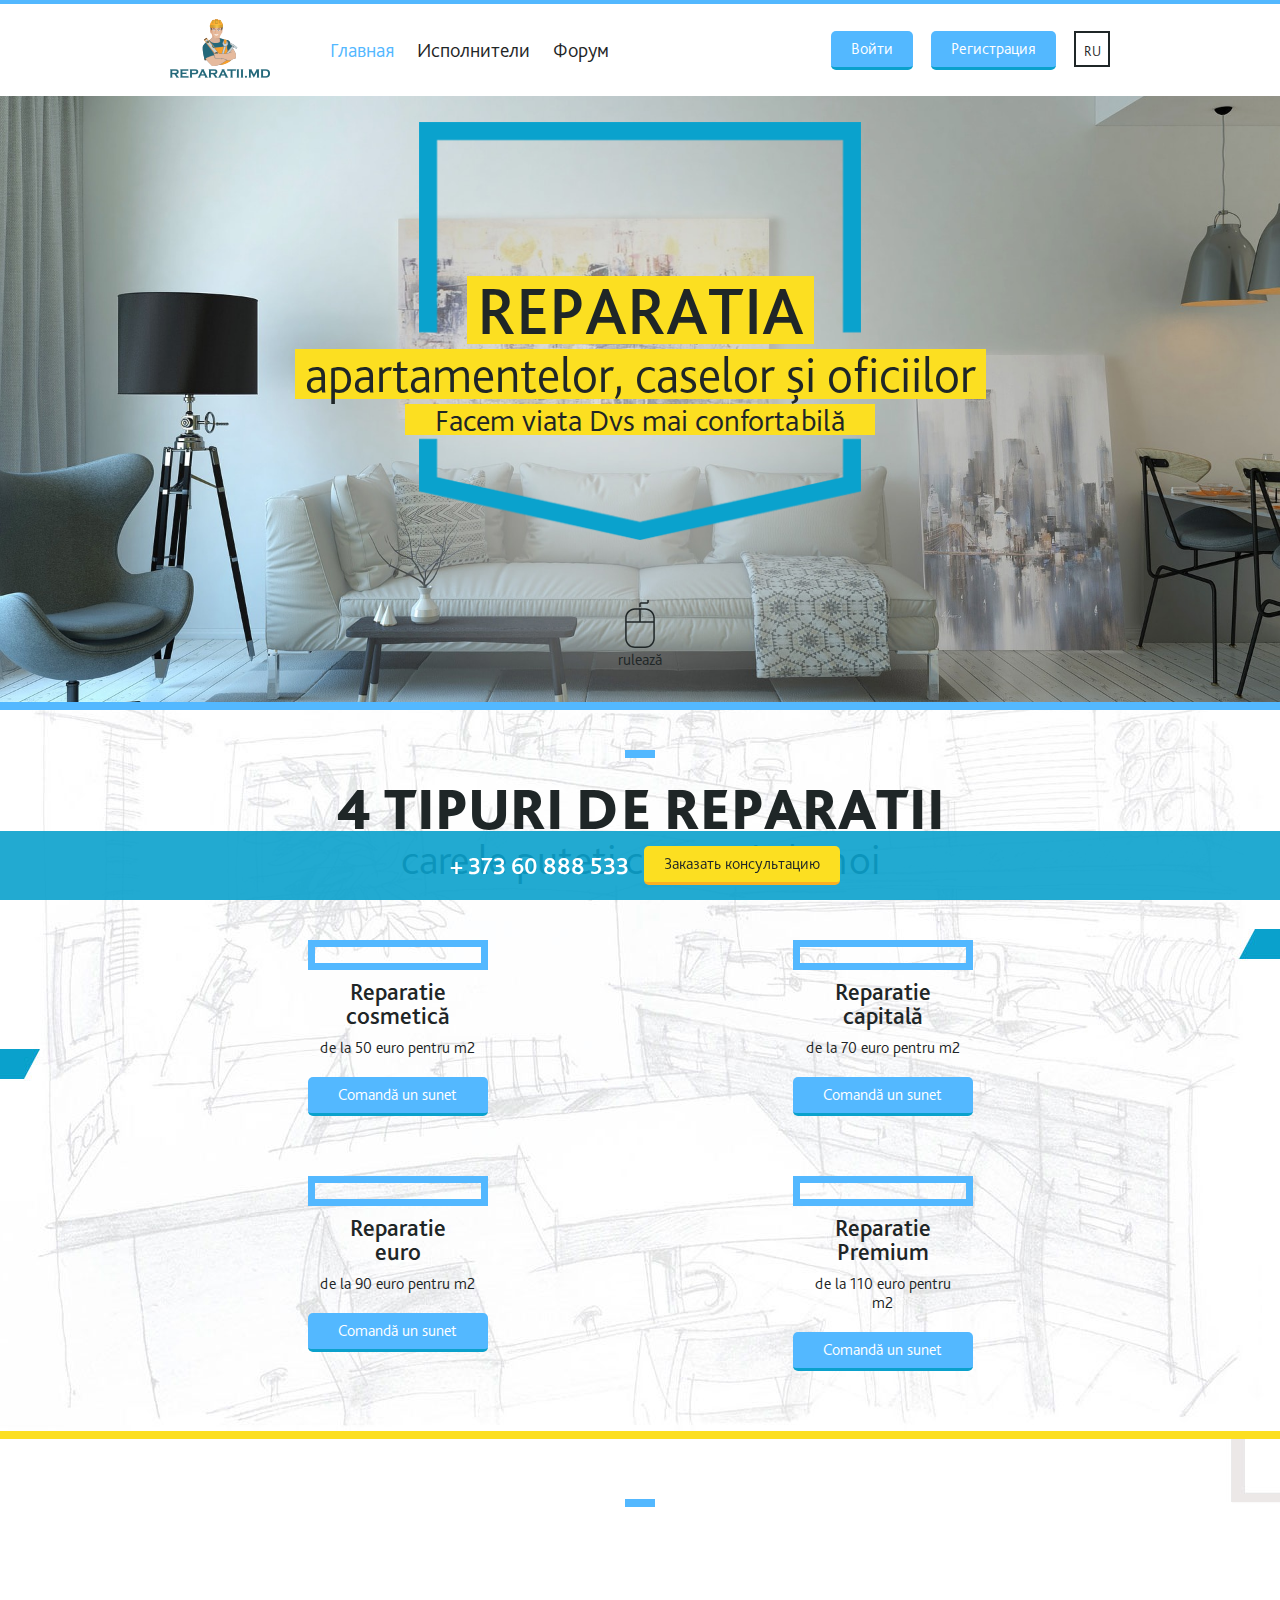
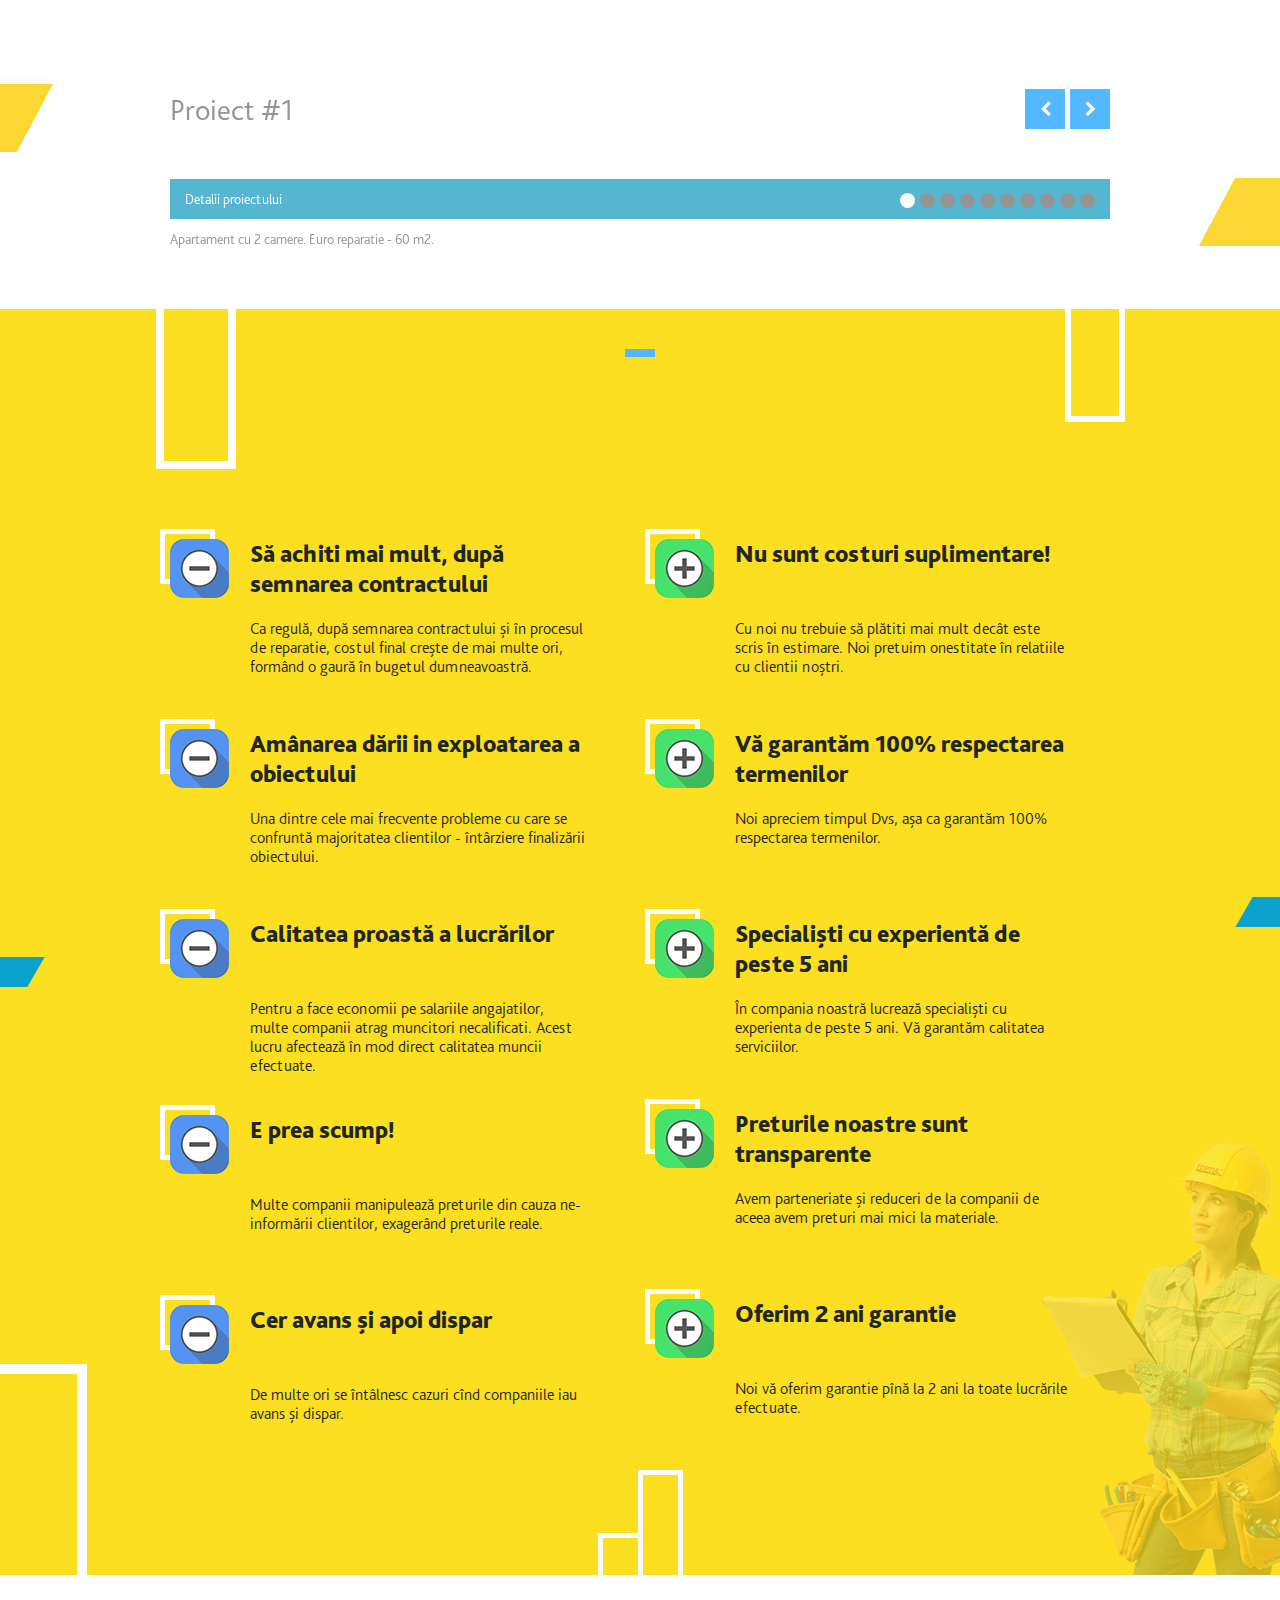
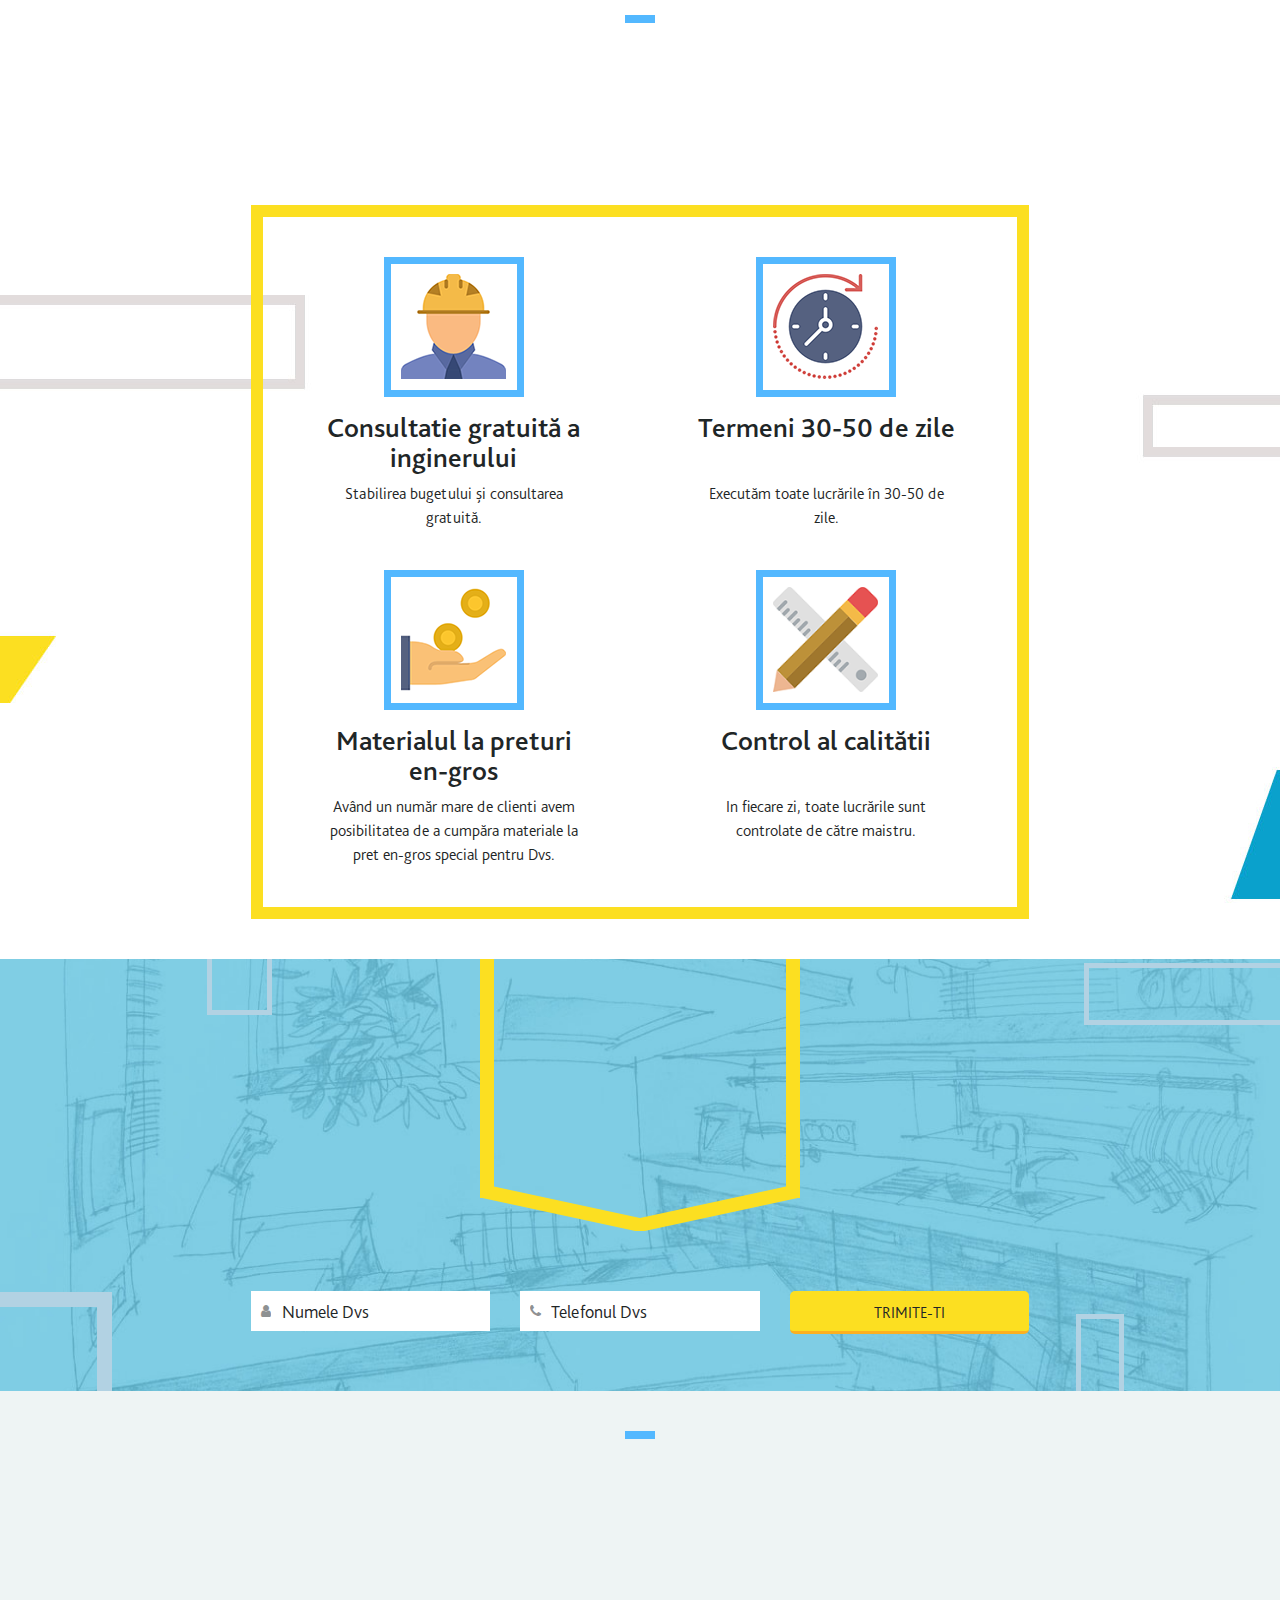
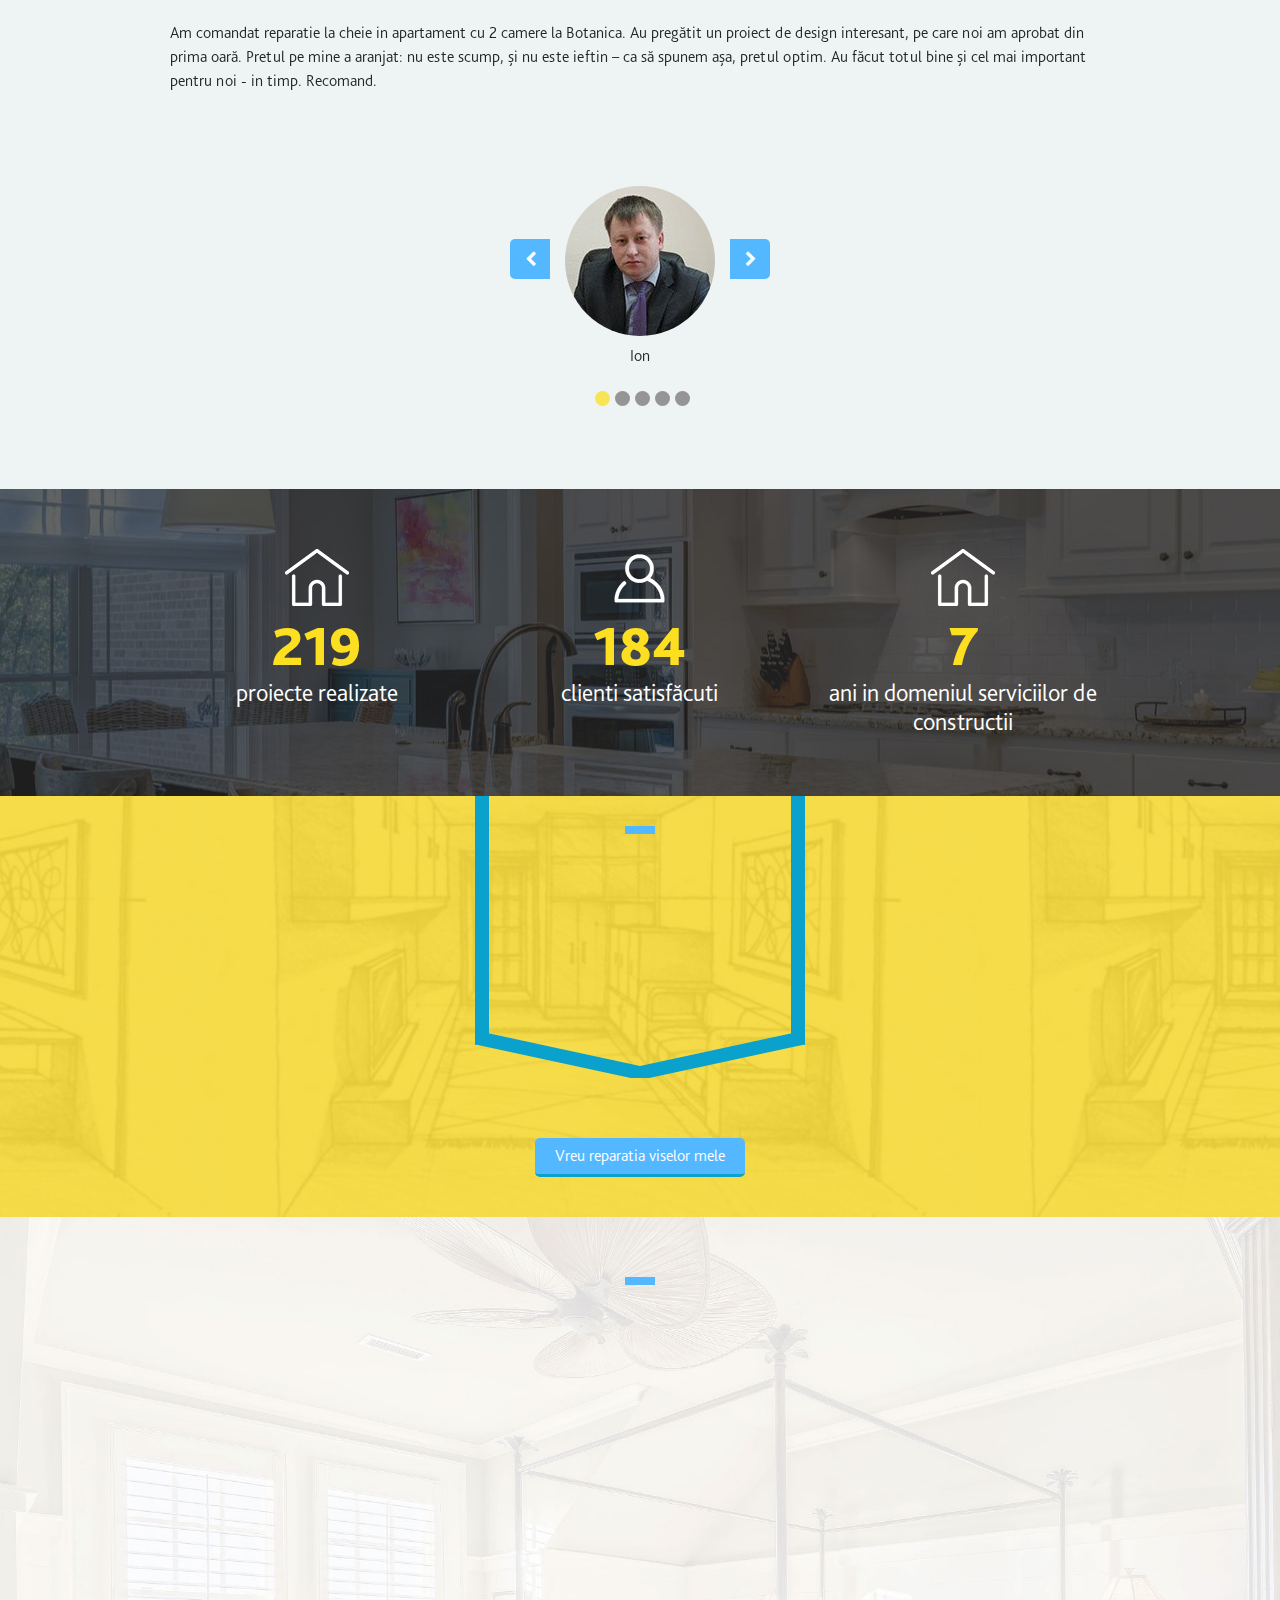
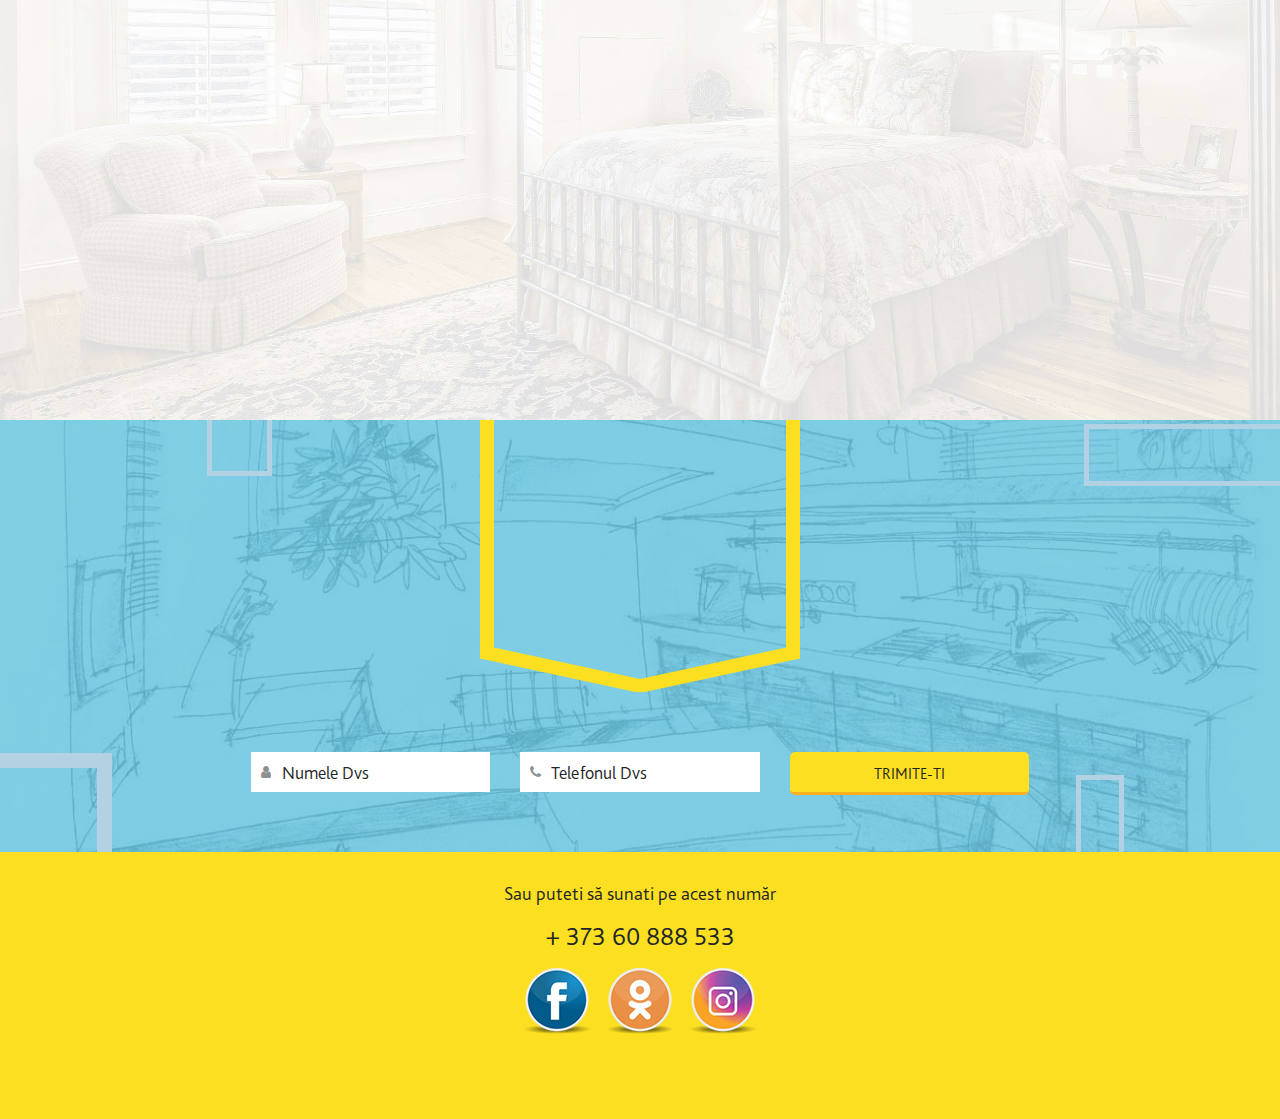
==== commit 90ff0160: "05-09" ====
--- a/docs/index.html
+++ b/docs/index.html
@@ -13,7 +13,7 @@
     <header class="header-default">
       <div class="container">
         <div class="navbar">
-          <div class="navbar-header"><a class="navbar-header__brand" href="index.html"><img src="img/logo.png" alt=""></a>
+          <div class="navbar-header"><a class="navbar-header__brand" href="index.html"><img src="img/logo.png" alt=""></a><a class="navbar__tel" href="tel:+37360888533">+ 373 60 888 533 </a>
             <button class="navbar__toggle"><i class="fa fa-bars"></i></button>
           </div>
           <div class="navbar-content">
@@ -400,36 +400,36 @@
         <h2 class="section-header"><span data-aos="fade-right">SCHEMA DE LUCRU</span></h2>
         <div class="row">
           <div class="col md-10 offset-md-1">
-            <div class="scheme-steps">
-              <div class="step" data-aos="fade-zoom-in">
+            <div class="scheme-steps" data-aos="fade-zoom-in">
+              <div class="step">
                 <div class="step__thumb"><small>01</small><img src="img/phone.png" alt=""></div>
                 <div class="step__text">
                   <button class="btn btn btn-main popup-form" href="#sunet">Comanda Dvs</button>
                   <p>Lăsati o cerere pe site-ul nostru, iar specialistul nostru vă va contacta în termen de 1 zi lucrătoare, cu scopul de a clarifica detaliile și a stabili o întâlnire.</p>
                 </div>
               </div>
-              <div class="step" data-aos="fade-zoom-in">
+              <div class="step">
                 <div class="step__thumb"><small>02</small><img src="img/om.png" alt=""></div>
                 <div class="step__text">
                   <h3>Vizita specialistului</h3>
                   <p>La timpul stabilit specialistul vine la Dvs şi face toate calculule necesare.</p>
                 </div>
               </div>
-              <div class="step" data-aos="fade-zoom-in">
+              <div class="step">
                 <div class="step__thumb"><small>03</small><img src="img/smeta.png" alt=""></div>
                 <div class="step__text">
                   <h3>Estimare și contract</h3>
                   <p>Pe baza măsurătorilor și  discuției cu clientul, facem estimări ale lucrărilor, afirmăm cu Dvs și semnăm toate actele necesare.</p>
                 </div>
               </div>
-              <div class="step" data-aos="fade-zoom-in">
+              <div class="step">
                 <div class="step__thumb"><small>04</small><img src="img/rabot.png" alt=""></div>
                 <div class="step__text">
                   <h3>Executarea lucrărilor</h3>
                   <p>Lucrătorii noștri în timp stabilit efectuează toate lucrările în conformitate cu bugetul aprobat.</p>
                 </div>
               </div>
-              <div class="step" data-aos="fade-zoom-in">
+              <div class="step">
                 <div class="step__thumb"><small>05</small><img src="img/miina.png" alt=""></div>
                 <div class="step__text">
                   <h3>Primirea lucrului</h3>
--- a/docs/css/styles.css
+++ b/docs/css/styles.css
@@ -1 +1 @@
-html{font-family:sans-serif;-ms-text-size-adjust:100%;-webkit-text-size-adjust:100%}body{margin:0}*,:after,:before{outline:none;-webkit-box-sizing:border-box;box-sizing:border-box;-webkit-font-smoothing:antialiased;-moz-osx-font-smoothing:grayscale}article,aside,details,figcaption,figure,footer,header,hgroup,main,menu,nav,section,summary{display:block}audio,canvas,progress,video{display:inline-block;vertical-align:baseline}audio:not([controls]){display:none;height:0}[hidden],template{display:none}a{background-color:transparent}a.nice-select.open,a:active,a:hover{outline:0}abbr[title]{border-bottom:1px dotted}b,strong{font-weight:bold}dfn{font-style:italic}h1{font-size:2em;margin:0.67em 0}mark{background:#ff0;color:#000}small{font-size:80%}sub,sup{font-size:75%;line-height:0;position:relative;vertical-align:baseline}sup{top:-0.5em}sub{bottom:-0.25em}img{border:0}svg:not(:root){overflow:hidden}figure{margin:1em 40px}hr{-webkit-box-sizing:content-box;box-sizing:content-box;height:0}pre{overflow:auto}code,kbd,pre,samp{font-family:monospace, monospace;font-size:1em}button,input,optgroup,select,textarea{color:inherit;font:inherit;margin:0}button{overflow:visible}button,select{text-transform:none}button,html input[type=button],input[type=reset],input[type=submit]{-webkit-appearance:button;cursor:pointer}button[disabled],html input[disabled]{cursor:default}button::-moz-focus-inner,input::-moz-focus-inner{border:0;padding:0}input{line-height:normal}input[type=checkbox],input[type=radio]{-webkit-box-sizing:border-box;box-sizing:border-box;padding:0}input[type=number]::-webkit-inner-spin-button,input[type=number]::-webkit-outer-spin-button{height:auto}input[type=search]{-webkit-appearance:textfield;-webkit-box-sizing:content-box;box-sizing:content-box}input[type=search]::-webkit-search-cancel-button,input[type=search]::-webkit-search-decoration{-webkit-appearance:none}fieldset{border:1px solid #c0c0c0;margin:0 2px;padding:0.35em 0.625em 0.75em}legend{border:0;padding:0}textarea{overflow:auto}optgroup{font-weight:bold}table{border-collapse:collapse;border-spacing:0}td,th{padding:0}@font-face{font-family:'BlissPro';src:url("../fonts/BlissPro-Light.eot?#iefix") format("embedded-opentype"), url("../fonts/BlissPro-Light.otf") format("opentype"), url("../fonts/BlissPro-Light.woff") format("woff"), url("../fonts/BlissPro-Light.ttf") format("truetype"), url("../fonts/BlissPro-Light.svg#BlissPro-Light") format("svg");font-weight:300;font-style:normal}@font-face{font-family:'BlissPro';src:url("../fonts/BlissPro-Medium.eot?#iefix") format("embedded-opentype"), url("../fonts/BlissPro-Medium.otf") format("opentype"), url("../fonts/BlissPro-Medium.woff") format("woff"), url("../fonts/BlissPro-Medium.ttf") format("truetype"), url("../fonts/BlissPro-Medium.svg#BlissPro-Medium") format("svg");font-weight:600;font-style:normal}@font-face{font-family:'BlissPro';src:url("../fonts/BlissPro-Heavy.eot?#iefix") format("embedded-opentype"), url("../fonts/BlissPro-Heavy.otf") format("opentype"), url("../fonts/BlissPro-Heavy.woff") format("woff"), url("../fonts/BlissPro-Heavy.ttf") format("truetype"), url("../fonts/BlissPro-Heavy.svg#BlissPro-Heavy") format("svg");font-weight:900;font-style:normal}@font-face{font-family:'FontAwesome';src:url("../fonts/fontawesome-webfont.eot?v=4.7.0");src:url("../fonts/fontawesome-webfont.eot?#iefix&v=4.7.0") format("embedded-opentype"), url("../fonts/fontawesome-webfont.woff2?v=4.7.0") format("woff2"), url("../fonts/fontawesome-webfont.woff?v=4.7.0") format("woff"), url("../fonts/fontawesome-webfont.ttf?v=4.7.0") format("truetype"), url("../fonts/fontawesome-webfont.svg?v=4.7.0#fontawesomeregular") format("svg");font-weight:normal;font-style:normal}.fa{display:inline-block;font:normal normal normal 14px/1 FontAwesome;font-size:inherit;text-rendering:auto;-webkit-font-smoothing:antialiased;-moz-osx-font-smoothing:grayscale}.fa-lg{font-size:1.33333333em;line-height:0.75em;vertical-align:-15%}.fa-2x{font-size:2em}.fa-3x{font-size:3em}.fa-4x{font-size:4em}.fa-5x{font-size:5em}.fa-fw{width:1.28571429em;text-align:center}.fa-ul{padding-left:0;margin-left:2.14285714em;list-style-type:none}.fa-ul>li{position:relative}.fa-li{position:absolute;left:-2.14285714em;width:2.14285714em;top:0.14285714em;text-align:center}.fa-li.fa-lg{left:-1.85714286em}.fa-border{padding:.2em .25em .15em;border:solid 0.08em #eeeeee;border-radius:.1em}.fa-pull-left{float:left}.fa-pull-right{float:right}.fa.fa-pull-left{margin-right:.3em}.fa.fa-pull-right{margin-left:.3em}.pull-right{float:right}.pull-left{float:left}.fa.pull-left{margin-right:.3em}.fa.pull-right{margin-left:.3em}.fa-spin{-webkit-animation:fa-spin 2s infinite linear;animation:fa-spin 2s infinite linear}.fa-pulse{-webkit-animation:fa-spin 1s infinite steps(8);animation:fa-spin 1s infinite steps(8)}@-webkit-keyframes fa-spin{0%{-webkit-transform:rotate(0deg);transform:rotate(0deg)}to{-webkit-transform:rotate(359deg);transform:rotate(359deg)}}@keyframes fa-spin{0%{-webkit-transform:rotate(0deg);transform:rotate(0deg)}to{-webkit-transform:rotate(359deg);transform:rotate(359deg)}}.fa-rotate-90{-ms-filter:"progid:DXImageTransform.Microsoft.BasicImage(rotation=1)";-webkit-transform:rotate(90deg);-ms-transform:rotate(90deg);transform:rotate(90deg)}.fa-rotate-180{-ms-filter:"progid:DXImageTransform.Microsoft.BasicImage(rotation=2)";-webkit-transform:rotate(180deg);-ms-transform:rotate(180deg);transform:rotate(180deg)}.fa-rotate-270{-ms-filter:"progid:DXImageTransform.Microsoft.BasicImage(rotation=3)";-webkit-transform:rotate(270deg);-ms-transform:rotate(270deg);transform:rotate(270deg)}.fa-flip-horizontal{-ms-filter:"progid:DXImageTransform.Microsoft.BasicImage(rotation=0, mirror=1)";-webkit-transform:scale(-1, 1);-ms-transform:scale(-1, 1);transform:scale(-1, 1)}.fa-flip-vertical{-ms-filter:"progid:DXImageTransform.Microsoft.BasicImage(rotation=2, mirror=1)";-webkit-transform:scale(1, -1);-ms-transform:scale(1, -1);transform:scale(1, -1)}:root .fa-flip-horizontal,:root .fa-flip-vertical,:root .fa-rotate-90,:root .fa-rotate-180,:root .fa-rotate-270{-webkit-filter:none;filter:none}.fa-stack{position:relative;display:inline-block;width:2em;height:2em;line-height:2em;vertical-align:middle}.fa-stack-1x,.fa-stack-2x{position:absolute;left:0;width:100%;text-align:center}.fa-stack-1x{line-height:inherit}.fa-stack-2x{font-size:2em}.fa-inverse{color:#ffffff}.fa-glass:before{content:"\f000"}.fa-music:before{content:"\f001"}.fa-search:before{content:"\f002"}.fa-envelope-o:before{content:"\f003"}.fa-heart:before{content:"\f004"}.fa-star:before{content:"\f005"}.fa-star-o:before{content:"\f006"}.fa-user:before{content:"\f007"}.fa-film:before{content:"\f008"}.fa-th-large:before{content:"\f009"}.fa-th:before{content:"\f00a"}.fa-th-list:before{content:"\f00b"}.fa-check:before{content:"\f00c"}.fa-close:before,.fa-remove:before,.fa-times:before{content:"\f00d"}.fa-search-plus:before{content:"\f00e"}.fa-search-minus:before{content:"\f010"}.fa-power-off:before{content:"\f011"}.fa-signal:before{content:"\f012"}.fa-cog:before,.fa-gear:before{content:"\f013"}.fa-trash-o:before{content:"\f014"}.fa-home:before{content:"\f015"}.fa-file-o:before{content:"\f016"}.fa-clock-o:before{content:"\f017"}.fa-road:before{content:"\f018"}.fa-download:before{content:"\f019"}.fa-arrow-circle-o-down:before{content:"\f01a"}.fa-arrow-circle-o-up:before{content:"\f01b"}.fa-inbox:before{content:"\f01c"}.fa-play-circle-o:before{content:"\f01d"}.fa-repeat:before,.fa-rotate-right:before{content:"\f01e"}.fa-refresh:before{content:"\f021"}.fa-list-alt:before{content:"\f022"}.fa-lock:before{content:"\f023"}.fa-flag:before{content:"\f024"}.fa-headphones:before{content:"\f025"}.fa-volume-off:before{content:"\f026"}.fa-volume-down:before{content:"\f027"}.fa-volume-up:before{content:"\f028"}.fa-qrcode:before{content:"\f029"}.fa-barcode:before{content:"\f02a"}.fa-tag:before{content:"\f02b"}.fa-tags:before{content:"\f02c"}.fa-book:before{content:"\f02d"}.fa-bookmark:before{content:"\f02e"}.fa-print:before{content:"\f02f"}.fa-camera:before{content:"\f030"}.fa-font:before{content:"\f031"}.fa-bold:before{content:"\f032"}.fa-italic:before{content:"\f033"}.fa-text-height:before{content:"\f034"}.fa-text-width:before{content:"\f035"}.fa-align-left:before{content:"\f036"}.fa-align-center:before{content:"\f037"}.fa-align-right:before{content:"\f038"}.fa-align-justify:before{content:"\f039"}.fa-list:before{content:"\f03a"}.fa-dedent:before,.fa-outdent:before{content:"\f03b"}.fa-indent:before{content:"\f03c"}.fa-video-camera:before{content:"\f03d"}.fa-image:before,.fa-photo:before,.fa-picture-o:before{content:"\f03e"}.fa-pencil:before{content:"\f040"}.fa-map-marker:before{content:"\f041"}.fa-adjust:before{content:"\f042"}.fa-tint:before{content:"\f043"}.fa-edit:before,.fa-pencil-square-o:before{content:"\f044"}.fa-share-square-o:before{content:"\f045"}.fa-check-square-o:before{content:"\f046"}.fa-arrows:before{content:"\f047"}.fa-step-backward:before{content:"\f048"}.fa-fast-backward:before{content:"\f049"}.fa-backward:before{content:"\f04a"}.fa-play:before{content:"\f04b"}.fa-pause:before{content:"\f04c"}.fa-stop:before{content:"\f04d"}.fa-forward:before{content:"\f04e"}.fa-fast-forward:before{content:"\f050"}.fa-step-forward:before{content:"\f051"}.fa-eject:before{content:"\f052"}.fa-chevron-left:before{content:"\f053"}.fa-chevron-right:before{content:"\f054"}.fa-plus-circle:before{content:"\f055"}.fa-minus-circle:before{content:"\f056"}.fa-times-circle:before{content:"\f057"}.fa-check-circle:before{content:"\f058"}.fa-question-circle:before{content:"\f059"}.fa-info-circle:before{content:"\f05a"}.fa-crosshairs:before{content:"\f05b"}.fa-times-circle-o:before{content:"\f05c"}.fa-check-circle-o:before{content:"\f05d"}.fa-ban:before{content:"\f05e"}.fa-arrow-left:before{content:"\f060"}.fa-arrow-right:before{content:"\f061"}.fa-arrow-up:before{content:"\f062"}.fa-arrow-down:before{content:"\f063"}.fa-mail-forward:before,.fa-share:before{content:"\f064"}.fa-expand:before{content:"\f065"}.fa-compress:before{content:"\f066"}.fa-plus:before{content:"\f067"}.fa-minus:before{content:"\f068"}.fa-asterisk:before{content:"\f069"}.fa-exclamation-circle:before{content:"\f06a"}.fa-gift:before{content:"\f06b"}.fa-leaf:before{content:"\f06c"}.fa-fire:before{content:"\f06d"}.fa-eye:before{content:"\f06e"}.fa-eye-slash:before{content:"\f070"}.fa-exclamation-triangle:before,.fa-warning:before{content:"\f071"}.fa-plane:before{content:"\f072"}.fa-calendar:before{content:"\f073"}.fa-random:before{content:"\f074"}.fa-comment:before{content:"\f075"}.fa-magnet:before{content:"\f076"}.fa-chevron-up:before{content:"\f077"}.fa-chevron-down:before{content:"\f078"}.fa-retweet:before{content:"\f079"}.fa-shopping-cart:before{content:"\f07a"}.fa-folder:before{content:"\f07b"}.fa-folder-open:before{content:"\f07c"}.fa-arrows-v:before{content:"\f07d"}.fa-arrows-h:before{content:"\f07e"}.fa-bar-chart-o:before,.fa-bar-chart:before{content:"\f080"}.fa-twitter-square:before{content:"\f081"}.fa-facebook-square:before{content:"\f082"}.fa-camera-retro:before{content:"\f083"}.fa-key:before{content:"\f084"}.fa-cogs:before,.fa-gears:before{content:"\f085"}.fa-comments:before{content:"\f086"}.fa-thumbs-o-up:before{content:"\f087"}.fa-thumbs-o-down:before{content:"\f088"}.fa-star-half:before{content:"\f089"}.fa-heart-o:before{content:"\f08a"}.fa-sign-out:before{content:"\f08b"}.fa-linkedin-square:before{content:"\f08c"}.fa-thumb-tack:before{content:"\f08d"}.fa-external-link:before{content:"\f08e"}.fa-sign-in:before{content:"\f090"}.fa-trophy:before{content:"\f091"}.fa-github-square:before{content:"\f092"}.fa-upload:before{content:"\f093"}.fa-lemon-o:before{content:"\f094"}.fa-phone:before{content:"\f095"}.fa-square-o:before{content:"\f096"}.fa-bookmark-o:before{content:"\f097"}.fa-phone-square:before{content:"\f098"}.fa-twitter:before{content:"\f099"}.fa-facebook-f:before,.fa-facebook:before{content:"\f09a"}.fa-github:before{content:"\f09b"}.fa-unlock:before{content:"\f09c"}.fa-credit-card:before{content:"\f09d"}.fa-feed:before,.fa-rss:before{content:"\f09e"}.fa-hdd-o:before{content:"\f0a0"}.fa-bullhorn:before{content:"\f0a1"}.fa-bell:before{content:"\f0f3"}.fa-certificate:before{content:"\f0a3"}.fa-hand-o-right:before{content:"\f0a4"}.fa-hand-o-left:before{content:"\f0a5"}.fa-hand-o-up:before{content:"\f0a6"}.fa-hand-o-down:before{content:"\f0a7"}.fa-arrow-circle-left:before{content:"\f0a8"}.fa-arrow-circle-right:before{content:"\f0a9"}.fa-arrow-circle-up:before{content:"\f0aa"}.fa-arrow-circle-down:before{content:"\f0ab"}.fa-globe:before{content:"\f0ac"}.fa-wrench:before{content:"\f0ad"}.fa-tasks:before{content:"\f0ae"}.fa-filter:before{content:"\f0b0"}.fa-briefcase:before{content:"\f0b1"}.fa-arrows-alt:before{content:"\f0b2"}.fa-group:before,.fa-users:before{content:"\f0c0"}.fa-chain:before,.fa-link:before{content:"\f0c1"}.fa-cloud:before{content:"\f0c2"}.fa-flask:before{content:"\f0c3"}.fa-cut:before,.fa-scissors:before{content:"\f0c4"}.fa-copy:before,.fa-files-o:before{content:"\f0c5"}.fa-paperclip:before{content:"\f0c6"}.fa-floppy-o:before,.fa-save:before{content:"\f0c7"}.fa-square:before{content:"\f0c8"}.fa-bars:before,.fa-navicon:before,.fa-reorder:before{content:"\f0c9"}.fa-list-ul:before{content:"\f0ca"}.fa-list-ol:before{content:"\f0cb"}.fa-strikethrough:before{content:"\f0cc"}.fa-underline:before{content:"\f0cd"}.fa-table:before{content:"\f0ce"}.fa-magic:before{content:"\f0d0"}.fa-truck:before{content:"\f0d1"}.fa-pinterest:before{content:"\f0d2"}.fa-pinterest-square:before{content:"\f0d3"}.fa-google-plus-square:before{content:"\f0d4"}.fa-google-plus:before{content:"\f0d5"}.fa-money:before{content:"\f0d6"}.fa-caret-down:before{content:"\f0d7"}.fa-caret-up:before{content:"\f0d8"}.fa-caret-left:before{content:"\f0d9"}.fa-caret-right:before{content:"\f0da"}.fa-columns:before{content:"\f0db"}.fa-sort:before,.fa-unsorted:before{content:"\f0dc"}.fa-sort-desc:before,.fa-sort-down:before{content:"\f0dd"}.fa-sort-asc:before,.fa-sort-up:before{content:"\f0de"}.fa-envelope:before{content:"\f0e0"}.fa-linkedin:before{content:"\f0e1"}.fa-rotate-left:before,.fa-undo:before{content:"\f0e2"}.fa-gavel:before,.fa-legal:before{content:"\f0e3"}.fa-dashboard:before,.fa-tachometer:before{content:"\f0e4"}.fa-comment-o:before{content:"\f0e5"}.fa-comments-o:before{content:"\f0e6"}.fa-bolt:before,.fa-flash:before{content:"\f0e7"}.fa-sitemap:before{content:"\f0e8"}.fa-umbrella:before{content:"\f0e9"}.fa-clipboard:before,.fa-paste:before{content:"\f0ea"}.fa-lightbulb-o:before{content:"\f0eb"}.fa-exchange:before{content:"\f0ec"}.fa-cloud-download:before{content:"\f0ed"}.fa-cloud-upload:before{content:"\f0ee"}.fa-user-md:before{content:"\f0f0"}.fa-stethoscope:before{content:"\f0f1"}.fa-suitcase:before{content:"\f0f2"}.fa-bell-o:before{content:"\f0a2"}.fa-coffee:before{content:"\f0f4"}.fa-cutlery:before{content:"\f0f5"}.fa-file-text-o:before{content:"\f0f6"}.fa-building-o:before{content:"\f0f7"}.fa-hospital-o:before{content:"\f0f8"}.fa-ambulance:before{content:"\f0f9"}.fa-medkit:before{content:"\f0fa"}.fa-fighter-jet:before{content:"\f0fb"}.fa-beer:before{content:"\f0fc"}.fa-h-square:before{content:"\f0fd"}.fa-plus-square:before{content:"\f0fe"}.fa-angle-double-left:before{content:"\f100"}.fa-angle-double-right:before{content:"\f101"}.fa-angle-double-up:before{content:"\f102"}.fa-angle-double-down:before{content:"\f103"}.fa-angle-left:before{content:"\f104"}.fa-angle-right:before{content:"\f105"}.fa-angle-up:before{content:"\f106"}.fa-angle-down:before{content:"\f107"}.fa-desktop:before{content:"\f108"}.fa-laptop:before{content:"\f109"}.fa-tablet:before{content:"\f10a"}.fa-mobile-phone:before,.fa-mobile:before{content:"\f10b"}.fa-circle-o:before{content:"\f10c"}.fa-quote-left:before{content:"\f10d"}.fa-quote-right:before{content:"\f10e"}.fa-spinner:before{content:"\f110"}.fa-circle:before{content:"\f111"}.fa-mail-reply:before,.fa-reply:before{content:"\f112"}.fa-github-alt:before{content:"\f113"}.fa-folder-o:before{content:"\f114"}.fa-folder-open-o:before{content:"\f115"}.fa-smile-o:before{content:"\f118"}.fa-frown-o:before{content:"\f119"}.fa-meh-o:before{content:"\f11a"}.fa-gamepad:before{content:"\f11b"}.fa-keyboard-o:before{content:"\f11c"}.fa-flag-o:before{content:"\f11d"}.fa-flag-checkered:before{content:"\f11e"}.fa-terminal:before{content:"\f120"}.fa-code:before{content:"\f121"}.fa-mail-reply-all:before,.fa-reply-all:before{content:"\f122"}.fa-star-half-empty:before,.fa-star-half-full:before,.fa-star-half-o:before{content:"\f123"}.fa-location-arrow:before{content:"\f124"}.fa-crop:before{content:"\f125"}.fa-code-fork:before{content:"\f126"}.fa-chain-broken:before,.fa-unlink:before{content:"\f127"}.fa-question:before{content:"\f128"}.fa-info:before{content:"\f129"}.fa-exclamation:before{content:"\f12a"}.fa-superscript:before{content:"\f12b"}.fa-subscript:before{content:"\f12c"}.fa-eraser:before{content:"\f12d"}.fa-puzzle-piece:before{content:"\f12e"}.fa-microphone:before{content:"\f130"}.fa-microphone-slash:before{content:"\f131"}.fa-shield:before{content:"\f132"}.fa-calendar-o:before{content:"\f133"}.fa-fire-extinguisher:before{content:"\f134"}.fa-rocket:before{content:"\f135"}.fa-maxcdn:before{content:"\f136"}.fa-chevron-circle-left:before{content:"\f137"}.fa-chevron-circle-right:before{content:"\f138"}.fa-chevron-circle-up:before{content:"\f139"}.fa-chevron-circle-down:before{content:"\f13a"}.fa-html5:before{content:"\f13b"}.fa-css3:before{content:"\f13c"}.fa-anchor:before{content:"\f13d"}.fa-unlock-alt:before{content:"\f13e"}.fa-bullseye:before{content:"\f140"}.fa-ellipsis-h:before{content:"\f141"}.fa-ellipsis-v:before{content:"\f142"}.fa-rss-square:before{content:"\f143"}.fa-play-circle:before{content:"\f144"}.fa-ticket:before{content:"\f145"}.fa-minus-square:before{content:"\f146"}.fa-minus-square-o:before{content:"\f147"}.fa-level-up:before{content:"\f148"}.fa-level-down:before{content:"\f149"}.fa-check-square:before{content:"\f14a"}.fa-pencil-square:before{content:"\f14b"}.fa-external-link-square:before{content:"\f14c"}.fa-share-square:before{content:"\f14d"}.fa-compass:before{content:"\f14e"}.fa-caret-square-o-down:before,.fa-toggle-down:before{content:"\f150"}.fa-caret-square-o-up:before,.fa-toggle-up:before{content:"\f151"}.fa-caret-square-o-right:before,.fa-toggle-right:before{content:"\f152"}.fa-eur:before,.fa-euro:before{content:"\f153"}.fa-gbp:before{content:"\f154"}.fa-dollar:before,.fa-usd:before{content:"\f155"}.fa-inr:before,.fa-rupee:before{content:"\f156"}.fa-cny:before,.fa-jpy:before,.fa-rmb:before,.fa-yen:before{content:"\f157"}.fa-rouble:before,.fa-rub:before,.fa-ruble:before{content:"\f158"}.fa-krw:before,.fa-won:before{content:"\f159"}.fa-bitcoin:before,.fa-btc:before{content:"\f15a"}.fa-file:before{content:"\f15b"}.fa-file-text:before{content:"\f15c"}.fa-sort-alpha-asc:before{content:"\f15d"}.fa-sort-alpha-desc:before{content:"\f15e"}.fa-sort-amount-asc:before{content:"\f160"}.fa-sort-amount-desc:before{content:"\f161"}.fa-sort-numeric-asc:before{content:"\f162"}.fa-sort-numeric-desc:before{content:"\f163"}.fa-thumbs-up:before{content:"\f164"}.fa-thumbs-down:before{content:"\f165"}.fa-youtube-square:before{content:"\f166"}.fa-youtube:before{content:"\f167"}.fa-xing:before{content:"\f168"}.fa-xing-square:before{content:"\f169"}.fa-youtube-play:before{content:"\f16a"}.fa-dropbox:before{content:"\f16b"}.fa-stack-overflow:before{content:"\f16c"}.fa-instagram:before{content:"\f16d"}.fa-flickr:before{content:"\f16e"}.fa-adn:before{content:"\f170"}.fa-bitbucket:before{content:"\f171"}.fa-bitbucket-square:before{content:"\f172"}.fa-tumblr:before{content:"\f173"}.fa-tumblr-square:before{content:"\f174"}.fa-long-arrow-down:before{content:"\f175"}.fa-long-arrow-up:before{content:"\f176"}.fa-long-arrow-left:before{content:"\f177"}.fa-long-arrow-right:before{content:"\f178"}.fa-apple:before{content:"\f179"}.fa-windows:before{content:"\f17a"}.fa-android:before{content:"\f17b"}.fa-linux:before{content:"\f17c"}.fa-dribbble:before{content:"\f17d"}.fa-skype:before{content:"\f17e"}.fa-foursquare:before{content:"\f180"}.fa-trello:before{content:"\f181"}.fa-female:before{content:"\f182"}.fa-male:before{content:"\f183"}.fa-gittip:before,.fa-gratipay:before{content:"\f184"}.fa-sun-o:before{content:"\f185"}.fa-moon-o:before{content:"\f186"}.fa-archive:before{content:"\f187"}.fa-bug:before{content:"\f188"}.fa-vk:before{content:"\f189"}.fa-weibo:before{content:"\f18a"}.fa-renren:before{content:"\f18b"}.fa-pagelines:before{content:"\f18c"}.fa-stack-exchange:before{content:"\f18d"}.fa-arrow-circle-o-right:before{content:"\f18e"}.fa-arrow-circle-o-left:before{content:"\f190"}.fa-caret-square-o-left:before,.fa-toggle-left:before{content:"\f191"}.fa-dot-circle-o:before{content:"\f192"}.fa-wheelchair:before{content:"\f193"}.fa-vimeo-square:before{content:"\f194"}.fa-try:before,.fa-turkish-lira:before{content:"\f195"}.fa-plus-square-o:before{content:"\f196"}.fa-space-shuttle:before{content:"\f197"}.fa-slack:before{content:"\f198"}.fa-envelope-square:before{content:"\f199"}.fa-wordpress:before{content:"\f19a"}.fa-openid:before{content:"\f19b"}.fa-bank:before,.fa-institution:before,.fa-university:before{content:"\f19c"}.fa-graduation-cap:before,.fa-mortar-board:before{content:"\f19d"}.fa-yahoo:before{content:"\f19e"}.fa-google:before{content:"\f1a0"}.fa-reddit:before{content:"\f1a1"}.fa-reddit-square:before{content:"\f1a2"}.fa-stumbleupon-circle:before{content:"\f1a3"}.fa-stumbleupon:before{content:"\f1a4"}.fa-delicious:before{content:"\f1a5"}.fa-digg:before{content:"\f1a6"}.fa-pied-piper-pp:before{content:"\f1a7"}.fa-pied-piper-alt:before{content:"\f1a8"}.fa-drupal:before{content:"\f1a9"}.fa-joomla:before{content:"\f1aa"}.fa-language:before{content:"\f1ab"}.fa-fax:before{content:"\f1ac"}.fa-building:before{content:"\f1ad"}.fa-child:before{content:"\f1ae"}.fa-paw:before{content:"\f1b0"}.fa-spoon:before{content:"\f1b1"}.fa-cube:before{content:"\f1b2"}.fa-cubes:before{content:"\f1b3"}.fa-behance:before{content:"\f1b4"}.fa-behance-square:before{content:"\f1b5"}.fa-steam:before{content:"\f1b6"}.fa-steam-square:before{content:"\f1b7"}.fa-recycle:before{content:"\f1b8"}.fa-automobile:before,.fa-car:before{content:"\f1b9"}.fa-cab:before,.fa-taxi:before{content:"\f1ba"}.fa-tree:before{content:"\f1bb"}.fa-spotify:before{content:"\f1bc"}.fa-deviantart:before{content:"\f1bd"}.fa-soundcloud:before{content:"\f1be"}.fa-database:before{content:"\f1c0"}.fa-file-pdf-o:before{content:"\f1c1"}.fa-file-word-o:before{content:"\f1c2"}.fa-file-excel-o:before{content:"\f1c3"}.fa-file-powerpoint-o:before{content:"\f1c4"}.fa-file-image-o:before,.fa-file-photo-o:before,.fa-file-picture-o:before{content:"\f1c5"}.fa-file-archive-o:before,.fa-file-zip-o:before{content:"\f1c6"}.fa-file-audio-o:before,.fa-file-sound-o:before{content:"\f1c7"}.fa-file-movie-o:before,.fa-file-video-o:before{content:"\f1c8"}.fa-file-code-o:before{content:"\f1c9"}.fa-vine:before{content:"\f1ca"}.fa-codepen:before{content:"\f1cb"}.fa-jsfiddle:before{content:"\f1cc"}.fa-life-bouy:before,.fa-life-buoy:before,.fa-life-ring:before,.fa-life-saver:before,.fa-support:before{content:"\f1cd"}.fa-circle-o-notch:before{content:"\f1ce"}.fa-ra:before,.fa-rebel:before,.fa-resistance:before{content:"\f1d0"}.fa-empire:before,.fa-ge:before{content:"\f1d1"}.fa-git-square:before{content:"\f1d2"}.fa-git:before{content:"\f1d3"}.fa-hacker-news:before,.fa-y-combinator-square:before,.fa-yc-square:before{content:"\f1d4"}.fa-tencent-weibo:before{content:"\f1d5"}.fa-qq:before{content:"\f1d6"}.fa-wechat:before,.fa-weixin:before{content:"\f1d7"}.fa-paper-plane:before,.fa-send:before{content:"\f1d8"}.fa-paper-plane-o:before,.fa-send-o:before{content:"\f1d9"}.fa-history:before{content:"\f1da"}.fa-circle-thin:before{content:"\f1db"}.fa-header:before{content:"\f1dc"}.fa-paragraph:before{content:"\f1dd"}.fa-sliders:before{content:"\f1de"}.fa-share-alt:before{content:"\f1e0"}.fa-share-alt-square:before{content:"\f1e1"}.fa-bomb:before{content:"\f1e2"}.fa-futbol-o:before,.fa-soccer-ball-o:before{content:"\f1e3"}.fa-tty:before{content:"\f1e4"}.fa-binoculars:before{content:"\f1e5"}.fa-plug:before{content:"\f1e6"}.fa-slideshare:before{content:"\f1e7"}.fa-twitch:before{content:"\f1e8"}.fa-yelp:before{content:"\f1e9"}.fa-newspaper-o:before{content:"\f1ea"}.fa-wifi:before{content:"\f1eb"}.fa-calculator:before{content:"\f1ec"}.fa-paypal:before{content:"\f1ed"}.fa-google-wallet:before{content:"\f1ee"}.fa-cc-visa:before{content:"\f1f0"}.fa-cc-mastercard:before{content:"\f1f1"}.fa-cc-discover:before{content:"\f1f2"}.fa-cc-amex:before{content:"\f1f3"}.fa-cc-paypal:before{content:"\f1f4"}.fa-cc-stripe:before{content:"\f1f5"}.fa-bell-slash:before{content:"\f1f6"}.fa-bell-slash-o:before{content:"\f1f7"}.fa-trash:before{content:"\f1f8"}.fa-copyright:before{content:"\f1f9"}.fa-at:before{content:"\f1fa"}.fa-eyedropper:before{content:"\f1fb"}.fa-paint-brush:before{content:"\f1fc"}.fa-birthday-cake:before{content:"\f1fd"}.fa-area-chart:before{content:"\f1fe"}.fa-pie-chart:before{content:"\f200"}.fa-line-chart:before{content:"\f201"}.fa-lastfm:before{content:"\f202"}.fa-lastfm-square:before{content:"\f203"}.fa-toggle-off:before{content:"\f204"}.fa-toggle-on:before{content:"\f205"}.fa-bicycle:before{content:"\f206"}.fa-bus:before{content:"\f207"}.fa-ioxhost:before{content:"\f208"}.fa-angellist:before{content:"\f209"}.fa-cc:before{content:"\f20a"}.fa-ils:before,.fa-shekel:before,.fa-sheqel:before{content:"\f20b"}.fa-meanpath:before{content:"\f20c"}.fa-buysellads:before{content:"\f20d"}.fa-connectdevelop:before{content:"\f20e"}.fa-dashcube:before{content:"\f210"}.fa-forumbee:before{content:"\f211"}.fa-leanpub:before{content:"\f212"}.fa-sellsy:before{content:"\f213"}.fa-shirtsinbulk:before{content:"\f214"}.fa-simplybuilt:before{content:"\f215"}.fa-skyatlas:before{content:"\f216"}.fa-cart-plus:before{content:"\f217"}.fa-cart-arrow-down:before{content:"\f218"}.fa-diamond:before{content:"\f219"}.fa-ship:before{content:"\f21a"}.fa-user-secret:before{content:"\f21b"}.fa-motorcycle:before{content:"\f21c"}.fa-street-view:before{content:"\f21d"}.fa-heartbeat:before{content:"\f21e"}.fa-venus:before{content:"\f221"}.fa-mars:before{content:"\f222"}.fa-mercury:before{content:"\f223"}.fa-intersex:before,.fa-transgender:before{content:"\f224"}.fa-transgender-alt:before{content:"\f225"}.fa-venus-double:before{content:"\f226"}.fa-mars-double:before{content:"\f227"}.fa-venus-mars:before{content:"\f228"}.fa-mars-stroke:before{content:"\f229"}.fa-mars-stroke-v:before{content:"\f22a"}.fa-mars-stroke-h:before{content:"\f22b"}.fa-neuter:before{content:"\f22c"}.fa-genderless:before{content:"\f22d"}.fa-facebook-official:before{content:"\f230"}.fa-pinterest-p:before{content:"\f231"}.fa-whatsapp:before{content:"\f232"}.fa-server:before{content:"\f233"}.fa-user-plus:before{content:"\f234"}.fa-user-times:before{content:"\f235"}.fa-bed:before,.fa-hotel:before{content:"\f236"}.fa-viacoin:before{content:"\f237"}.fa-train:before{content:"\f238"}.fa-subway:before{content:"\f239"}.fa-medium:before{content:"\f23a"}.fa-y-combinator:before,.fa-yc:before{content:"\f23b"}.fa-optin-monster:before{content:"\f23c"}.fa-opencart:before{content:"\f23d"}.fa-expeditedssl:before{content:"\f23e"}.fa-battery-4:before,.fa-battery-full:before,.fa-battery:before{content:"\f240"}.fa-battery-3:before,.fa-battery-three-quarters:before{content:"\f241"}.fa-battery-2:before,.fa-battery-half:before{content:"\f242"}.fa-battery-1:before,.fa-battery-quarter:before{content:"\f243"}.fa-battery-0:before,.fa-battery-empty:before{content:"\f244"}.fa-mouse-pointer:before{content:"\f245"}.fa-i-cursor:before{content:"\f246"}.fa-object-group:before{content:"\f247"}.fa-object-ungroup:before{content:"\f248"}.fa-sticky-note:before{content:"\f249"}.fa-sticky-note-o:before{content:"\f24a"}.fa-cc-jcb:before{content:"\f24b"}.fa-cc-diners-club:before{content:"\f24c"}.fa-clone:before{content:"\f24d"}.fa-balance-scale:before{content:"\f24e"}.fa-hourglass-o:before{content:"\f250"}.fa-hourglass-1:before,.fa-hourglass-start:before{content:"\f251"}.fa-hourglass-2:before,.fa-hourglass-half:before{content:"\f252"}.fa-hourglass-3:before,.fa-hourglass-end:before{content:"\f253"}.fa-hourglass:before{content:"\f254"}.fa-hand-grab-o:before,.fa-hand-rock-o:before{content:"\f255"}.fa-hand-paper-o:before,.fa-hand-stop-o:before{content:"\f256"}.fa-hand-scissors-o:before{content:"\f257"}.fa-hand-lizard-o:before{content:"\f258"}.fa-hand-spock-o:before{content:"\f259"}.fa-hand-pointer-o:before{content:"\f25a"}.fa-hand-peace-o:before{content:"\f25b"}.fa-trademark:before{content:"\f25c"}.fa-registered:before{content:"\f25d"}.fa-creative-commons:before{content:"\f25e"}.fa-gg:before{content:"\f260"}.fa-gg-circle:before{content:"\f261"}.fa-tripadvisor:before{content:"\f262"}.fa-odnoklassniki:before{content:"\f263"}.fa-odnoklassniki-square:before{content:"\f264"}.fa-get-pocket:before{content:"\f265"}.fa-wikipedia-w:before{content:"\f266"}.fa-safari:before{content:"\f267"}.fa-chrome:before{content:"\f268"}.fa-firefox:before{content:"\f269"}.fa-opera:before{content:"\f26a"}.fa-internet-explorer:before{content:"\f26b"}.fa-television:before,.fa-tv:before{content:"\f26c"}.fa-contao:before{content:"\f26d"}.fa-500px:before{content:"\f26e"}.fa-amazon:before{content:"\f270"}.fa-calendar-plus-o:before{content:"\f271"}.fa-calendar-minus-o:before{content:"\f272"}.fa-calendar-times-o:before{content:"\f273"}.fa-calendar-check-o:before{content:"\f274"}.fa-industry:before{content:"\f275"}.fa-map-pin:before{content:"\f276"}.fa-map-signs:before{content:"\f277"}.fa-map-o:before{content:"\f278"}.fa-map:before{content:"\f279"}.fa-commenting:before{content:"\f27a"}.fa-commenting-o:before{content:"\f27b"}.fa-houzz:before{content:"\f27c"}.fa-vimeo:before{content:"\f27d"}.fa-black-tie:before{content:"\f27e"}.fa-fonticons:before{content:"\f280"}.fa-reddit-alien:before{content:"\f281"}.fa-edge:before{content:"\f282"}.fa-credit-card-alt:before{content:"\f283"}.fa-codiepie:before{content:"\f284"}.fa-modx:before{content:"\f285"}.fa-fort-awesome:before{content:"\f286"}.fa-usb:before{content:"\f287"}.fa-product-hunt:before{content:"\f288"}.fa-mixcloud:before{content:"\f289"}.fa-scribd:before{content:"\f28a"}.fa-pause-circle:before{content:"\f28b"}.fa-pause-circle-o:before{content:"\f28c"}.fa-stop-circle:before{content:"\f28d"}.fa-stop-circle-o:before{content:"\f28e"}.fa-shopping-bag:before{content:"\f290"}.fa-shopping-basket:before{content:"\f291"}.fa-hashtag:before{content:"\f292"}.fa-bluetooth:before{content:"\f293"}.fa-bluetooth-b:before{content:"\f294"}.fa-percent:before{content:"\f295"}.fa-gitlab:before{content:"\f296"}.fa-wpbeginner:before{content:"\f297"}.fa-wpforms:before{content:"\f298"}.fa-envira:before{content:"\f299"}.fa-universal-access:before{content:"\f29a"}.fa-wheelchair-alt:before{content:"\f29b"}.fa-question-circle-o:before{content:"\f29c"}.fa-blind:before{content:"\f29d"}.fa-audio-description:before{content:"\f29e"}.fa-volume-control-phone:before{content:"\f2a0"}.fa-braille:before{content:"\f2a1"}.fa-assistive-listening-systems:before{content:"\f2a2"}.fa-american-sign-language-interpreting:before,.fa-asl-interpreting:before{content:"\f2a3"}.fa-deaf:before,.fa-deafness:before,.fa-hard-of-hearing:before{content:"\f2a4"}.fa-glide:before{content:"\f2a5"}.fa-glide-g:before{content:"\f2a6"}.fa-sign-language:before,.fa-signing:before{content:"\f2a7"}.fa-low-vision:before{content:"\f2a8"}.fa-viadeo:before{content:"\f2a9"}.fa-viadeo-square:before{content:"\f2aa"}.fa-snapchat:before{content:"\f2ab"}.fa-snapchat-ghost:before{content:"\f2ac"}.fa-snapchat-square:before{content:"\f2ad"}.fa-pied-piper:before{content:"\f2ae"}.fa-first-order:before{content:"\f2b0"}.fa-yoast:before{content:"\f2b1"}.fa-themeisle:before{content:"\f2b2"}.fa-google-plus-circle:before,.fa-google-plus-official:before{content:"\f2b3"}.fa-fa:before,.fa-font-awesome:before{content:"\f2b4"}.fa-handshake-o:before{content:"\f2b5"}.fa-envelope-open:before{content:"\f2b6"}.fa-envelope-open-o:before{content:"\f2b7"}.fa-linode:before{content:"\f2b8"}.fa-address-book:before{content:"\f2b9"}.fa-address-book-o:before{content:"\f2ba"}.fa-address-card:before,.fa-vcard:before{content:"\f2bb"}.fa-address-card-o:before,.fa-vcard-o:before{content:"\f2bc"}.fa-user-circle:before{content:"\f2bd"}.fa-user-circle-o:before{content:"\f2be"}.fa-user-o:before{content:"\f2c0"}.fa-id-badge:before{content:"\f2c1"}.fa-drivers-license:before,.fa-id-card:before{content:"\f2c2"}.fa-drivers-license-o:before,.fa-id-card-o:before{content:"\f2c3"}.fa-quora:before{content:"\f2c4"}.fa-free-code-camp:before{content:"\f2c5"}.fa-telegram:before{content:"\f2c6"}.fa-thermometer-4:before,.fa-thermometer-full:before,.fa-thermometer:before{content:"\f2c7"}.fa-thermometer-3:before,.fa-thermometer-three-quarters:before{content:"\f2c8"}.fa-thermometer-2:before,.fa-thermometer-half:before{content:"\f2c9"}.fa-thermometer-1:before,.fa-thermometer-quarter:before{content:"\f2ca"}.fa-thermometer-0:before,.fa-thermometer-empty:before{content:"\f2cb"}.fa-shower:before{content:"\f2cc"}.fa-bath:before,.fa-bathtub:before,.fa-s15:before{content:"\f2cd"}.fa-podcast:before{content:"\f2ce"}.fa-window-maximize:before{content:"\f2d0"}.fa-window-minimize:before{content:"\f2d1"}.fa-window-restore:before{content:"\f2d2"}.fa-times-rectangle:before,.fa-window-close:before{content:"\f2d3"}.fa-times-rectangle-o:before,.fa-window-close-o:before{content:"\f2d4"}.fa-bandcamp:before{content:"\f2d5"}.fa-grav:before{content:"\f2d6"}.fa-etsy:before{content:"\f2d7"}.fa-imdb:before{content:"\f2d8"}.fa-ravelry:before{content:"\f2d9"}.fa-eercast:before{content:"\f2da"}.fa-microchip:before{content:"\f2db"}.fa-snowflake-o:before{content:"\f2dc"}.fa-superpowers:before{content:"\f2dd"}.fa-wpexplorer:before{content:"\f2de"}.fa-meetup:before{content:"\f2e0"}.sr-only{position:absolute;width:1px;height:1px;padding:0;margin:-1px;overflow:hidden;clip:rect(0, 0, 0, 0);border:0}.sr-only-focusable.nice-select.open,.sr-only-focusable:active,.sr-only-focusable:focus{position:static;width:auto;height:auto;margin:0;overflow:visible;clip:auto}.container{margin:0 auto;padding:0 15px;width:100%;-webkit-box-sizing:border-box;box-sizing:border-box}@media only screen and (min-width:700px){.container{width:670px}}@media only screen and (min-width:1000px){.container{width:970px}}.row{margin-left:-15px;margin-right:-15px;display:-webkit-box;display:-webkit-flex;display:-ms-flexbox;display:flex;-webkit-flex-wrap:wrap;-ms-flex-wrap:wrap;flex-wrap:wrap}.row.column{-webkit-box-orient:vertical;-webkit-box-direction:normal;-webkit-flex-direction:column;-ms-flex-direction:column;flex-direction:column}.row.start{-webkit-box-pack:start;-webkit-justify-content:flex-start;-ms-flex-pack:start;justify-content:flex-start}.row.center{-webkit-box-pack:center;-webkit-justify-content:center;-ms-flex-pack:center;justify-content:center}.row.around{-webkit-justify-content:space-around;-ms-flex-pack:distribute;justify-content:space-around}.row.between{-webkit-box-pack:justify;-webkit-justify-content:space-between;-ms-flex-pack:justify;justify-content:space-between}.row.end{-webkit-box-pack:end;-webkit-justify-content:flex-end;-ms-flex-pack:end;justify-content:flex-end}.row.top{-webkit-box-align:start;-webkit-align-items:flex-start;-ms-flex-align:start;align-items:flex-start}.row.middle{-webkit-box-align:center;-webkit-align-items:center;-ms-flex-align:center;align-items:center}.row.bottom{-webkit-box-align:end;-webkit-align-items:flex-end;-ms-flex-align:end;align-items:flex-end}.row.nowrap{-webkit-flex-wrap:nowrap;-ms-flex-wrap:nowrap;flex-wrap:nowrap}.col{padding:0 15px;margin:0;-webkit-flex-basis:100%;flex-basis:100%;max-width:100%;-ms-flex-preferred-size:100%}.col.xs-1{-webkit-flex-basis:8.33333%;-ms-flex-preferred-size:8.33333%;flex-basis:8.33333%;max-width:8.33333%}.col.xs-2{-webkit-flex-basis:16.66667%;-ms-flex-preferred-size:16.66667%;flex-basis:16.66667%;max-width:16.66667%}.col.xs-3{-webkit-flex-basis:25%;-ms-flex-preferred-size:25%;flex-basis:25%;max-width:25%}.col.xs-4{-webkit-flex-basis:33.33333%;-ms-flex-preferred-size:33.33333%;flex-basis:33.33333%;max-width:33.33333%}.col.xs-5{-webkit-flex-basis:41.66667%;-ms-flex-preferred-size:41.66667%;flex-basis:41.66667%;max-width:41.66667%}.col.xs-6{-webkit-flex-basis:50%;-ms-flex-preferred-size:50%;flex-basis:50%;max-width:50%}.col.xs-7{-webkit-flex-basis:58.33333%;-ms-flex-preferred-size:58.33333%;flex-basis:58.33333%;max-width:58.33333%}.col.xs-8{-webkit-flex-basis:66.66667%;-ms-flex-preferred-size:66.66667%;flex-basis:66.66667%;max-width:66.66667%}.col.xs-9{-webkit-flex-basis:75%;-ms-flex-preferred-size:75%;flex-basis:75%;max-width:75%}.col.xs-10{-webkit-flex-basis:83.33333%;-ms-flex-preferred-size:83.33333%;flex-basis:83.33333%;max-width:83.33333%}.col.xs-11{-webkit-flex-basis:91.66667%;-ms-flex-preferred-size:91.66667%;flex-basis:91.66667%;max-width:91.66667%}.col.xs-12{-webkit-flex-basis:100%;-ms-flex-preferred-size:100%;flex-basis:100%;max-width:100%}.col.order-xs-1{-webkit-box-ordinal-group:2;-webkit-order:1;-ms-flex-order:1;order:1}.col.order-xs-2{-webkit-box-ordinal-group:3;-webkit-order:2;-ms-flex-order:2;order:2}.col.order-xs-3{-webkit-box-ordinal-group:4;-webkit-order:3;-ms-flex-order:3;order:3}.col.order-xs-4{-webkit-box-ordinal-group:5;-webkit-order:4;-ms-flex-order:4;order:4}.col.order-xs-5{-webkit-box-ordinal-group:6;-webkit-order:5;-ms-flex-order:5;order:5}.col.order-xs-6{-webkit-box-ordinal-group:7;-webkit-order:6;-ms-flex-order:6;order:6}.col.order-xs-7{-webkit-box-ordinal-group:8;-webkit-order:7;-ms-flex-order:7;order:7}.col.order-xs-8{-webkit-box-ordinal-group:9;-webkit-order:8;-ms-flex-order:8;order:8}.col.order-xs-9{-webkit-box-ordinal-group:10;-webkit-order:9;-ms-flex-order:9;order:9}.col.order-xs-10{-webkit-box-ordinal-group:11;-webkit-order:10;-ms-flex-order:10;order:10}.col.order-xs-11{-webkit-box-ordinal-group:12;-webkit-order:11;-ms-flex-order:11;order:11}.col.order-xs-12{-webkit-box-ordinal-group:13;-webkit-order:12;-ms-flex-order:12;order:12}.col.offset-xs-1{margin-left:8.33333%}.col.offset-xs-2{margin-left:16.66667%}.col.offset-xs-3{margin-left:25%}.col.offset-xs-4{margin-left:33.33333%}.col.offset-xs-5{margin-left:41.66667%}.col.offset-xs-6{margin-left:50%}.col.offset-xs-7{margin-left:58.33333%}.col.offset-xs-8{margin-left:66.66667%}.col.offset-xs-9{margin-left:75%}.col.offset-xs-10{margin-left:83.33333%}.col.offset-xs-11{margin-left:91.66667%}.col.offset-xs-12{margin-left:100%}@media only screen and (min-width:700px){.col.sm-1{-webkit-flex-basis:8.33333%;-ms-flex-preferred-size:8.33333%;flex-basis:8.33333%;width:8.33333%}.col.sm-2{-webkit-flex-basis:16.66667%;-ms-flex-preferred-size:16.66667%;flex-basis:16.66667%;width:16.66667%}.col.sm-3{-webkit-flex-basis:25%;-ms-flex-preferred-size:25%;flex-basis:25%;width:25%}.col.sm-4{-webkit-flex-basis:33.33333%;-ms-flex-preferred-size:33.33333%;flex-basis:33.33333%;width:33.33333%}.col.sm-5{-webkit-flex-basis:41.66667%;-ms-flex-preferred-size:41.66667%;flex-basis:41.66667%;width:41.66667%}.col.sm-6{-webkit-flex-basis:50%;-ms-flex-preferred-size:50%;flex-basis:50%;width:50%}.col.sm-7{-webkit-flex-basis:58.33333%;-ms-flex-preferred-size:58.33333%;flex-basis:58.33333%;width:58.33333%}.col.sm-8{-webkit-flex-basis:66.66667%;-ms-flex-preferred-size:66.66667%;flex-basis:66.66667%;width:66.66667%}.col.sm-9{-webkit-flex-basis:75%;-ms-flex-preferred-size:75%;flex-basis:75%;width:75%}.col.sm-10{-webkit-flex-basis:83.33333%;-ms-flex-preferred-size:83.33333%;flex-basis:83.33333%;width:83.33333%}.col.sm-11{-webkit-flex-basis:91.66667%;-ms-flex-preferred-size:91.66667%;flex-basis:91.66667%;width:91.66667%}.col.sm-12{-webkit-flex-basis:100%;-ms-flex-preferred-size:100%;flex-basis:100%;width:100%}.col.order-sm-1{-webkit-box-ordinal-group:2;-webkit-order:1;-ms-flex-order:1;order:1}.col.order-sm-2{-webkit-box-ordinal-group:3;-webkit-order:2;-ms-flex-order:2;order:2}.col.order-sm-3{-webkit-box-ordinal-group:4;-webkit-order:3;-ms-flex-order:3;order:3}.col.order-sm-4{-webkit-box-ordinal-group:5;-webkit-order:4;-ms-flex-order:4;order:4}.col.order-sm-5{-webkit-box-ordinal-group:6;-webkit-order:5;-ms-flex-order:5;order:5}.col.order-sm-6{-webkit-box-ordinal-group:7;-webkit-order:6;-ms-flex-order:6;order:6}.col.order-sm-7{-webkit-box-ordinal-group:8;-webkit-order:7;-ms-flex-order:7;order:7}.col.order-sm-8{-webkit-box-ordinal-group:9;-webkit-order:8;-ms-flex-order:8;order:8}.col.order-sm-9{-webkit-box-ordinal-group:10;-webkit-order:9;-ms-flex-order:9;order:9}.col.order-sm-10{-webkit-box-ordinal-group:11;-webkit-order:10;-ms-flex-order:10;order:10}.col.order-sm-11{-webkit-box-ordinal-group:12;-webkit-order:11;-ms-flex-order:11;order:11}.col.order-sm-12{-webkit-box-ordinal-group:13;-webkit-order:12;-ms-flex-order:12;order:12}.col.offset-sm-1{margin-left:8.33333%}.col.offset-sm-2{margin-left:16.66667%}.col.offset-sm-3{margin-left:25%}.col.offset-sm-4{margin-left:33.33333%}.col.offset-sm-5{margin-left:41.66667%}.col.offset-sm-6{margin-left:50%}.col.offset-sm-7{margin-left:58.33333%}.col.offset-sm-8{margin-left:66.66667%}.col.offset-sm-9{margin-left:75%}.col.offset-sm-10{margin-left:83.33333%}.col.offset-sm-11{margin-left:91.66667%}.col.offset-sm-12{margin-left:100%}}@media only screen and (min-width:1000px){.col.md-1{-webkit-flex-basis:8.33333%;-ms-flex-preferred-size:8.33333%;flex-basis:8.33333%;width:8.33333%}.col.md-2{-webkit-flex-basis:16.66667%;-ms-flex-preferred-size:16.66667%;flex-basis:16.66667%;width:16.66667%}.col.md-3{-webkit-flex-basis:25%;-ms-flex-preferred-size:25%;flex-basis:25%;width:25%}.col.md-4{-webkit-flex-basis:33.33333%;-ms-flex-preferred-size:33.33333%;flex-basis:33.33333%;width:33.33333%}.col.md-5{-webkit-flex-basis:41.66667%;-ms-flex-preferred-size:41.66667%;flex-basis:41.66667%;width:41.66667%}.col.md-6{-webkit-flex-basis:50%;-ms-flex-preferred-size:50%;flex-basis:50%;width:50%}.col.md-7{-webkit-flex-basis:58.33333%;-ms-flex-preferred-size:58.33333%;flex-basis:58.33333%;width:58.33333%}.col.md-8{-webkit-flex-basis:66.66667%;-ms-flex-preferred-size:66.66667%;flex-basis:66.66667%;width:66.66667%}.col.md-9{-webkit-flex-basis:75%;-ms-flex-preferred-size:75%;flex-basis:75%;width:75%}.col.md-10{-webkit-flex-basis:83.33333%;-ms-flex-preferred-size:83.33333%;flex-basis:83.33333%;width:83.33333%}.col.md-11{-webkit-flex-basis:91.66667%;-ms-flex-preferred-size:91.66667%;flex-basis:91.66667%;width:91.66667%}.col.md-12{-webkit-flex-basis:100%;-ms-flex-preferred-size:100%;flex-basis:100%;width:100%}.col.order-md-1{-webkit-box-ordinal-group:2;-webkit-order:1;-ms-flex-order:1;order:1}.col.order-md-2{-webkit-box-ordinal-group:3;-webkit-order:2;-ms-flex-order:2;order:2}.col.order-md-3{-webkit-box-ordinal-group:4;-webkit-order:3;-ms-flex-order:3;order:3}.col.order-md-4{-webkit-box-ordinal-group:5;-webkit-order:4;-ms-flex-order:4;order:4}.col.order-md-5{-webkit-box-ordinal-group:6;-webkit-order:5;-ms-flex-order:5;order:5}.col.order-md-6{-webkit-box-ordinal-group:7;-webkit-order:6;-ms-flex-order:6;order:6}.col.order-md-7{-webkit-box-ordinal-group:8;-webkit-order:7;-ms-flex-order:7;order:7}.col.order-md-8{-webkit-box-ordinal-group:9;-webkit-order:8;-ms-flex-order:8;order:8}.col.order-md-9{-webkit-box-ordinal-group:10;-webkit-order:9;-ms-flex-order:9;order:9}.col.order-md-10{-webkit-box-ordinal-group:11;-webkit-order:10;-ms-flex-order:10;order:10}.col.order-md-11{-webkit-box-ordinal-group:12;-webkit-order:11;-ms-flex-order:11;order:11}.col.order-md-12{-webkit-box-ordinal-group:13;-webkit-order:12;-ms-flex-order:12;order:12}.col.offset-md-1{margin-left:8.33333%}.col.offset-md-2{margin-left:16.66667%}.col.offset-md-3{margin-left:25%}.col.offset-md-4{margin-left:33.33333%}.col.offset-md-5{margin-left:41.66667%}.col.offset-md-6{margin-left:50%}.col.offset-md-7{margin-left:58.33333%}.col.offset-md-8{margin-left:66.66667%}.col.offset-md-9{margin-left:75%}.col.offset-md-10{margin-left:83.33333%}.col.offset-md-11{margin-left:91.66667%}.col.offset-md-12{margin-left:100%}}@media only screen and (min-width:1240px){.col.lg-1{-webkit-flex-basis:8.33333%;-ms-flex-preferred-size:8.33333%;flex-basis:8.33333%;width:8.33333%}.col.lg-2{-webkit-flex-basis:16.66667%;-ms-flex-preferred-size:16.66667%;flex-basis:16.66667%;width:16.66667%}.col.lg-3{-webkit-flex-basis:25%;-ms-flex-preferred-size:25%;flex-basis:25%;width:25%}.col.lg-4{-webkit-flex-basis:33.33333%;-ms-flex-preferred-size:33.33333%;flex-basis:33.33333%;width:33.33333%}.col.lg-5{-webkit-flex-basis:41.66667%;-ms-flex-preferred-size:41.66667%;flex-basis:41.66667%;width:41.66667%}.col.lg-6{-webkit-flex-basis:50%;-ms-flex-preferred-size:50%;flex-basis:50%;width:50%}.col.lg-7{-webkit-flex-basis:58.33333%;-ms-flex-preferred-size:58.33333%;flex-basis:58.33333%;width:58.33333%}.col.lg-8{-webkit-flex-basis:66.66667%;-ms-flex-preferred-size:66.66667%;flex-basis:66.66667%;width:66.66667%}.col.lg-9{-webkit-flex-basis:75%;-ms-flex-preferred-size:75%;flex-basis:75%;width:75%}.col.lg-10{-webkit-flex-basis:83.33333%;-ms-flex-preferred-size:83.33333%;flex-basis:83.33333%;width:83.33333%}.col.lg-11{-webkit-flex-basis:91.66667%;-ms-flex-preferred-size:91.66667%;flex-basis:91.66667%;width:91.66667%}.col.lg-12{-webkit-flex-basis:100%;-ms-flex-preferred-size:100%;flex-basis:100%;width:100%}.col.order-lg-1{-webkit-box-ordinal-group:2;-webkit-order:1;-ms-flex-order:1;order:1}.col.order-lg-2{-webkit-box-ordinal-group:3;-webkit-order:2;-ms-flex-order:2;order:2}.col.order-lg-3{-webkit-box-ordinal-group:4;-webkit-order:3;-ms-flex-order:3;order:3}.col.order-lg-4{-webkit-box-ordinal-group:5;-webkit-order:4;-ms-flex-order:4;order:4}.col.order-lg-5{-webkit-box-ordinal-group:6;-webkit-order:5;-ms-flex-order:5;order:5}.col.order-lg-6{-webkit-box-ordinal-group:7;-webkit-order:6;-ms-flex-order:6;order:6}.col.order-lg-7{-webkit-box-ordinal-group:8;-webkit-order:7;-ms-flex-order:7;order:7}.col.order-lg-8{-webkit-box-ordinal-group:9;-webkit-order:8;-ms-flex-order:8;order:8}.col.order-lg-9{-webkit-box-ordinal-group:10;-webkit-order:9;-ms-flex-order:9;order:9}.col.order-lg-10{-webkit-box-ordinal-group:11;-webkit-order:10;-ms-flex-order:10;order:10}.col.order-lg-11{-webkit-box-ordinal-group:12;-webkit-order:11;-ms-flex-order:11;order:11}.col.order-lg-12{-webkit-box-ordinal-group:13;-webkit-order:12;-ms-flex-order:12;order:12}.col.offset-lg-1{margin-left:8.33333%}.col.offset-lg-2{margin-left:16.66667%}.col.offset-lg-3{margin-left:25%}.col.offset-lg-4{margin-left:33.33333%}.col.offset-lg-5{margin-left:41.66667%}.col.offset-lg-6{margin-left:50%}.col.offset-lg-7{margin-left:58.33333%}.col.offset-lg-8{margin-left:66.66667%}.col.offset-lg-9{margin-left:75%}.col.offset-lg-10{margin-left:83.33333%}.col.offset-lg-11{margin-left:91.66667%}.col.offset-lg-12{margin-left:100%}}body{font-family:'BlissPro', sans-serif;font-size:14px;font-weight:300;color:#1f2627;overflow-x:hidden!important}body.inside-page{background:#eef4f4;border-top:4px solid #53b8ff}.inside-page__bg{background-color:#eef4f4;background-image:url(../img/bg_inside_01.jpg), url(../img/bg_inside_02.jpg), url(../img/bg_inside_03.jpg);background-position:center 40px, center center, center bottom;background-repeat:no-repeat}a,button{-webkit-transition:.3s ease-in-out;-o-transition:.3s ease-in-out;transition:.3s ease-in-out}::-webkit-input-placeholder{color:#1f2627;opacity:1;-webkit-transition:all 0.3s cubic-bezier(0.4, 0, 0.2, 1);-o-transition:all 0.3s cubic-bezier(0.4, 0, 0.2, 1);transition:all 0.3s cubic-bezier(0.4, 0, 0.2, 1)}::-moz-placeholder{color:#1f2627;opacity:1;-webkit-transition:all 0.3s cubic-bezier(0.4, 0, 0.2, 1);-o-transition:all 0.3s cubic-bezier(0.4, 0, 0.2, 1);transition:all 0.3s cubic-bezier(0.4, 0, 0.2, 1)}:-moz-placeholder{color:#1f2627;opacity:1;-webkit-transition:all 0.3s cubic-bezier(0.4, 0, 0.2, 1);-o-transition:all 0.3s cubic-bezier(0.4, 0, 0.2, 1);transition:all 0.3s cubic-bezier(0.4, 0, 0.2, 1)}:-ms-input-placeholder{color:#1f2627;opacity:1;-webkit-transition:all 0.3s cubic-bezier(0.4, 0, 0.2, 1);-o-transition:all 0.3s cubic-bezier(0.4, 0, 0.2, 1);transition:all 0.3s cubic-bezier(0.4, 0, 0.2, 1)}:focus::-webkit-input-placeholder{color:transparent!important}:focus::-moz-placeholder{color:transparent!important}:focus:-moz-placeholder{color:transparent!important}:focus:-ms-input-placeholder{color:transparent!important}.btn{display:-webkit-inline-box;display:-webkit-inline-flex;display:-ms-inline-flexbox;display:inline-flex;-webkit-box-align:center;-webkit-align-items:center;-ms-flex-align:center;align-items:center;-webkit-box-pack:center;-webkit-justify-content:center;-ms-flex-pack:center;justify-content:center;text-align:center;line-height:1;text-decoration:none;font-weight:300;margin:0;padding:10px 20px;white-space:nowrap;cursor:pointer;-webkit-user-select:none;-moz-user-select:none;-ms-user-select:none;user-select:none;border:none;border-radius:5px;-webkit-transition:.3s ease-in-out;-o-transition:.3s ease-in-out;transition:.3s ease-in-out}.btn-block{width:100%;display:-webkit-box;display:-webkit-flex;display:-ms-flexbox;display:flex}.btn-lang{font-size:14px;background-color:#fff;color:#1f2627;border:2px solid #1f2627;border-radius:0;padding:0;position:relative;width:36px;height:36px}.btn-lang:hover,.navbar-content__right .dropdown.open .btn-lang{background-color:#1f2627;color:#fff}.btn-main{font-size:16px;background-color:#53b8ff;color:#fff;border-bottom:3px solid #0aa1cc}.btn-main:hover{background-color:#0aa1cc}.btn-outline{font-size:16px;line-height:20px;background-color:#fff;color:#0aa1cc;border:1px solid #0aa1cc;padding:10px 15px}.btn-outline:hover{background-color:#0aa1cc;color:#fff}.btn-accent{font-size:16px;background-color:#fcdf21;color:#1f2627;border-bottom:3px solid #fcb021}.btn-accent:hover{background-color:#fcb021}nav ul{list-style:none;margin:0;padding:0}.card{margin-bottom:40px;border-radius:5px;-webkit-box-shadow:0 1px 3px rgba(31, 38, 39, 0.3);box-shadow:0 1px 3px rgba(31, 38, 39, 0.3);background-color:#ffffff;overflow:hidden}.card-header{background-color:#1f2627;padding:20px;border-radius:5px 5px 0 0;display:-webkit-box;display:-webkit-flex;display:-ms-flexbox;display:flex;-webkit-box-align:center;-webkit-align-items:center;-ms-flex-align:center;align-items:center}.card-body{border-radius:0 0 5px 5px;padding:30px 30px 10px}.card-controls{padding:0 120px}.section-header{text-align:center;font-weight:700;text-transform:uppercase;font-size:58px;line-height:1;margin:0 0 60px;position:relative;padding-top:30px}.section-header:before{position:absolute;display:block;left:50%;top:0;width:30px;height:8px;background-color:#53b8ff;content:'';margin-left:-15px}.section-header span{display:block}.section-header small{display:block;text-transform:none;font-weight:400;font-size:42px}.section-header2{background:url(../img/bg_title-2.png) no-repeat center bottom;text-align:center;font-weight:700;text-transform:uppercase;font-size:58px;line-height:1;margin:0 0 60px;padding:60px 0}.section-header2 span{display:inline-block;color:#fff}.section-header2 span:first-child{display:block}.section-header2 small{display:inline-block;text-transform:none;font-weight:400;font-size:42px;color:#fff;padding:0 10px 5px}.section-header3{background:url(../img/bg_title-3.png) no-repeat center bottom;text-align:center;font-weight:700;text-transform:uppercase;font-size:58px;line-height:1;margin:0 0 60px;color:#1f2627;padding:60px 0;position:relative}.section-header3:before{position:absolute;display:block;left:50%;top:40px;width:30px;height:8px;background-color:#53b8ff;content:'';margin-left:-15px}.section-header3 span{display:inline-block}.section-header3 span.light{display:block;background-color:transparent;text-transform:none;font-size:42px;font-weight:400}.section-header3 small{display:inline-block;text-transform:none;font-weight:400;font-size:42px;padding:0 10px 5px}.collapse{opacity:0;overflow:hidden;height:0;-webkit-transition:.35s ease-in-out;-o-transition:.35s ease-in-out;transition:.35s ease-in-out}.collapse.in{opacity:1;height:auto}.pagination{display:-webkit-box;display:-webkit-flex;display:-ms-flexbox;display:flex;-webkit-box-align:center;-webkit-align-items:center;-ms-flex-align:center;align-items:center;margin-bottom:40px}.pagination li{display:block;margin:0}.pagination li a,.pagination li span{display:block;border:1px solid #dddddd;border-left:none;padding:11px 0 9px;font-size:13px;line-height:20px;text-align:center;width:40px;text-decoration:none;color:#0aa1cc;-webkit-user-select:none;-moz-user-select:none;-ms-user-select:none;user-select:none}.pagination li a:hover,.pagination li span:hover{background-color:#f5f5f5}.pagination li:first-child a,.pagination li:first-child span{border-radius:3px 0 0 3px;border-left:1px solid #dddddd}.pagination li:last-child a,.pagination li:last-child span{border-radius:0 3px 3px 0}.pagination li.active a{background-color:#f5f5f5;color:#959595}.pagination li.disabled a,.pagination li.disabled span{background-color:#fff;color:#959595;cursor:default}@media only screen and (max-width:999px){.section-header2 small,.section-header3 small,.section-header small{font-size:36px}}@media only screen and (max-width:699px){.section-header,.section-header2,.section-header3{font-size:36px;background:none;padding-bottom:0}.section-header2 small,.section-header3 small,.section-header small{font-size:36px}.card-header{position:relative;padding-bottom:50px}}@-webkit-keyframes buzz-out{10%{-webkit-transform:translateX(3px) rotate(2deg);transform:translateX(3px) rotate(2deg)}20%{-webkit-transform:translateX(-3px) rotate(-2deg);transform:translateX(-3px) rotate(-2deg)}30%{-webkit-transform:translateX(3px) rotate(2deg);transform:translateX(3px) rotate(2deg)}40%{-webkit-transform:translateX(-3px) rotate(-2deg);transform:translateX(-3px) rotate(-2deg)}50%{-webkit-transform:translateX(2px) rotate(1deg);transform:translateX(2px) rotate(1deg)}60%{-webkit-transform:translateX(-2px) rotate(-1deg);transform:translateX(-2px) rotate(-1deg)}70%{-webkit-transform:translateX(2px) rotate(1deg);transform:translateX(2px) rotate(1deg)}80%{-webkit-transform:translateX(-2px) rotate(-1deg);transform:translateX(-2px) rotate(-1deg)}90%{-webkit-transform:translateX(1px) rotate(0);transform:translateX(1px) rotate(0)}to{-webkit-transform:translateX(-1px) rotate(0);transform:translateX(-1px) rotate(0)}}@keyframes buzz-out{10%{-webkit-transform:translateX(3px) rotate(2deg);transform:translateX(3px) rotate(2deg)}20%{-webkit-transform:translateX(-3px) rotate(-2deg);transform:translateX(-3px) rotate(-2deg)}30%{-webkit-transform:translateX(3px) rotate(2deg);transform:translateX(3px) rotate(2deg)}40%{-webkit-transform:translateX(-3px) rotate(-2deg);transform:translateX(-3px) rotate(-2deg)}50%{-webkit-transform:translateX(2px) rotate(1deg);transform:translateX(2px) rotate(1deg)}60%{-webkit-transform:translateX(-2px) rotate(-1deg);transform:translateX(-2px) rotate(-1deg)}70%{-webkit-transform:translateX(2px) rotate(1deg);transform:translateX(2px) rotate(1deg)}80%{-webkit-transform:translateX(-2px) rotate(-1deg);transform:translateX(-2px) rotate(-1deg)}90%{-webkit-transform:translateX(1px) rotate(0);transform:translateX(1px) rotate(0)}to{-webkit-transform:translateX(-1px) rotate(0);transform:translateX(-1px) rotate(0)}}[data-aos][data-aos][data-aos-duration="50"],body[data-aos-duration="50"] [data-aos]{-webkit-transition-duration:50ms;-o-transition-duration:50ms;transition-duration:50ms}[data-aos][data-aos][data-aos-delay="50"],body[data-aos-delay="50"] [data-aos]{-webkit-transition-delay:0;-o-transition-delay:0;transition-delay:0}[data-aos][data-aos][data-aos-delay="50"].aos-animate,body[data-aos-delay="50"] [data-aos].aos-animate{-webkit-transition-delay:50ms;-o-transition-delay:50ms;transition-delay:50ms}[data-aos][data-aos][data-aos-duration="100"],body[data-aos-duration="100"] [data-aos]{-webkit-transition-duration:.1s;-o-transition-duration:.1s;transition-duration:.1s}[data-aos][data-aos][data-aos-delay="100"],body[data-aos-delay="100"] [data-aos]{-webkit-transition-delay:0;-o-transition-delay:0;transition-delay:0}[data-aos][data-aos][data-aos-delay="100"].aos-animate,body[data-aos-delay="100"] [data-aos].aos-animate{-webkit-transition-delay:.1s;-o-transition-delay:.1s;transition-delay:.1s}[data-aos][data-aos][data-aos-duration="150"],body[data-aos-duration="150"] [data-aos]{-webkit-transition-duration:.15s;-o-transition-duration:.15s;transition-duration:.15s}[data-aos][data-aos][data-aos-delay="150"],body[data-aos-delay="150"] [data-aos]{-webkit-transition-delay:0;-o-transition-delay:0;transition-delay:0}[data-aos][data-aos][data-aos-delay="150"].aos-animate,body[data-aos-delay="150"] [data-aos].aos-animate{-webkit-transition-delay:.15s;-o-transition-delay:.15s;transition-delay:.15s}[data-aos][data-aos][data-aos-duration="200"],body[data-aos-duration="200"] [data-aos]{-webkit-transition-duration:.2s;-o-transition-duration:.2s;transition-duration:.2s}[data-aos][data-aos][data-aos-delay="200"],body[data-aos-delay="200"] [data-aos]{-webkit-transition-delay:0;-o-transition-delay:0;transition-delay:0}[data-aos][data-aos][data-aos-delay="200"].aos-animate,body[data-aos-delay="200"] [data-aos].aos-animate{-webkit-transition-delay:.2s;-o-transition-delay:.2s;transition-delay:.2s}[data-aos][data-aos][data-aos-duration="250"],body[data-aos-duration="250"] [data-aos]{-webkit-transition-duration:.25s;-o-transition-duration:.25s;transition-duration:.25s}[data-aos][data-aos][data-aos-delay="250"],body[data-aos-delay="250"] [data-aos]{-webkit-transition-delay:0;-o-transition-delay:0;transition-delay:0}[data-aos][data-aos][data-aos-delay="250"].aos-animate,body[data-aos-delay="250"] [data-aos].aos-animate{-webkit-transition-delay:.25s;-o-transition-delay:.25s;transition-delay:.25s}[data-aos][data-aos][data-aos-duration="300"],body[data-aos-duration="300"] [data-aos]{-webkit-transition-duration:.3s;-o-transition-duration:.3s;transition-duration:.3s}[data-aos][data-aos][data-aos-delay="300"],body[data-aos-delay="300"] [data-aos]{-webkit-transition-delay:0;-o-transition-delay:0;transition-delay:0}[data-aos][data-aos][data-aos-delay="300"].aos-animate,body[data-aos-delay="300"] [data-aos].aos-animate{-webkit-transition-delay:.3s;-o-transition-delay:.3s;transition-delay:.3s}[data-aos][data-aos][data-aos-duration="350"],body[data-aos-duration="350"] [data-aos]{-webkit-transition-duration:.35s;-o-transition-duration:.35s;transition-duration:.35s}[data-aos][data-aos][data-aos-delay="350"],body[data-aos-delay="350"] [data-aos]{-webkit-transition-delay:0;-o-transition-delay:0;transition-delay:0}[data-aos][data-aos][data-aos-delay="350"].aos-animate,body[data-aos-delay="350"] [data-aos].aos-animate{-webkit-transition-delay:.35s;-o-transition-delay:.35s;transition-delay:.35s}[data-aos][data-aos][data-aos-duration="400"],body[data-aos-duration="400"] [data-aos]{-webkit-transition-duration:.4s;-o-transition-duration:.4s;transition-duration:.4s}[data-aos][data-aos][data-aos-delay="400"],body[data-aos-delay="400"] [data-aos]{-webkit-transition-delay:0;-o-transition-delay:0;transition-delay:0}[data-aos][data-aos][data-aos-delay="400"].aos-animate,body[data-aos-delay="400"] [data-aos].aos-animate{-webkit-transition-delay:.4s;-o-transition-delay:.4s;transition-delay:.4s}[data-aos][data-aos][data-aos-duration="450"],body[data-aos-duration="450"] [data-aos]{-webkit-transition-duration:.45s;-o-transition-duration:.45s;transition-duration:.45s}[data-aos][data-aos][data-aos-delay="450"],body[data-aos-delay="450"] [data-aos]{-webkit-transition-delay:0;-o-transition-delay:0;transition-delay:0}[data-aos][data-aos][data-aos-delay="450"].aos-animate,body[data-aos-delay="450"] [data-aos].aos-animate{-webkit-transition-delay:.45s;-o-transition-delay:.45s;transition-delay:.45s}[data-aos][data-aos][data-aos-duration="500"],body[data-aos-duration="500"] [data-aos]{-webkit-transition-duration:.5s;-o-transition-duration:.5s;transition-duration:.5s}[data-aos][data-aos][data-aos-delay="500"],body[data-aos-delay="500"] [data-aos]{-webkit-transition-delay:0;-o-transition-delay:0;transition-delay:0}[data-aos][data-aos][data-aos-delay="500"].aos-animate,body[data-aos-delay="500"] [data-aos].aos-animate{-webkit-transition-delay:.5s;-o-transition-delay:.5s;transition-delay:.5s}[data-aos][data-aos][data-aos-duration="550"],body[data-aos-duration="550"] [data-aos]{-webkit-transition-duration:.55s;-o-transition-duration:.55s;transition-duration:.55s}[data-aos][data-aos][data-aos-delay="550"],body[data-aos-delay="550"] [data-aos]{-webkit-transition-delay:0;-o-transition-delay:0;transition-delay:0}[data-aos][data-aos][data-aos-delay="550"].aos-animate,body[data-aos-delay="550"] [data-aos].aos-animate{-webkit-transition-delay:.55s;-o-transition-delay:.55s;transition-delay:.55s}[data-aos][data-aos][data-aos-duration="600"],body[data-aos-duration="600"] [data-aos]{-webkit-transition-duration:.6s;-o-transition-duration:.6s;transition-duration:.6s}[data-aos][data-aos][data-aos-delay="600"],body[data-aos-delay="600"] [data-aos]{-webkit-transition-delay:0;-o-transition-delay:0;transition-delay:0}[data-aos][data-aos][data-aos-delay="600"].aos-animate,body[data-aos-delay="600"] [data-aos].aos-animate{-webkit-transition-delay:.6s;-o-transition-delay:.6s;transition-delay:.6s}[data-aos][data-aos][data-aos-duration="650"],body[data-aos-duration="650"] [data-aos]{-webkit-transition-duration:.65s;-o-transition-duration:.65s;transition-duration:.65s}[data-aos][data-aos][data-aos-delay="650"],body[data-aos-delay="650"] [data-aos]{-webkit-transition-delay:0;-o-transition-delay:0;transition-delay:0}[data-aos][data-aos][data-aos-delay="650"].aos-animate,body[data-aos-delay="650"] [data-aos].aos-animate{-webkit-transition-delay:.65s;-o-transition-delay:.65s;transition-delay:.65s}[data-aos][data-aos][data-aos-duration="700"],body[data-aos-duration="700"] [data-aos]{-webkit-transition-duration:.7s;-o-transition-duration:.7s;transition-duration:.7s}[data-aos][data-aos][data-aos-delay="700"],body[data-aos-delay="700"] [data-aos]{-webkit-transition-delay:0;-o-transition-delay:0;transition-delay:0}[data-aos][data-aos][data-aos-delay="700"].aos-animate,body[data-aos-delay="700"] [data-aos].aos-animate{-webkit-transition-delay:.7s;-o-transition-delay:.7s;transition-delay:.7s}[data-aos][data-aos][data-aos-duration="750"],body[data-aos-duration="750"] [data-aos]{-webkit-transition-duration:.75s;-o-transition-duration:.75s;transition-duration:.75s}[data-aos][data-aos][data-aos-delay="750"],body[data-aos-delay="750"] [data-aos]{-webkit-transition-delay:0;-o-transition-delay:0;transition-delay:0}[data-aos][data-aos][data-aos-delay="750"].aos-animate,body[data-aos-delay="750"] [data-aos].aos-animate{-webkit-transition-delay:.75s;-o-transition-delay:.75s;transition-delay:.75s}[data-aos][data-aos][data-aos-duration="800"],body[data-aos-duration="800"] [data-aos]{-webkit-transition-duration:.8s;-o-transition-duration:.8s;transition-duration:.8s}[data-aos][data-aos][data-aos-delay="800"],body[data-aos-delay="800"] [data-aos]{-webkit-transition-delay:0;-o-transition-delay:0;transition-delay:0}[data-aos][data-aos][data-aos-delay="800"].aos-animate,body[data-aos-delay="800"] [data-aos].aos-animate{-webkit-transition-delay:.8s;-o-transition-delay:.8s;transition-delay:.8s}[data-aos][data-aos][data-aos-duration="850"],body[data-aos-duration="850"] [data-aos]{-webkit-transition-duration:.85s;-o-transition-duration:.85s;transition-duration:.85s}[data-aos][data-aos][data-aos-delay="850"],body[data-aos-delay="850"] [data-aos]{-webkit-transition-delay:0;-o-transition-delay:0;transition-delay:0}[data-aos][data-aos][data-aos-delay="850"].aos-animate,body[data-aos-delay="850"] [data-aos].aos-animate{-webkit-transition-delay:.85s;-o-transition-delay:.85s;transition-delay:.85s}[data-aos][data-aos][data-aos-duration="900"],body[data-aos-duration="900"] [data-aos]{-webkit-transition-duration:.9s;-o-transition-duration:.9s;transition-duration:.9s}[data-aos][data-aos][data-aos-delay="900"],body[data-aos-delay="900"] [data-aos]{-webkit-transition-delay:0;-o-transition-delay:0;transition-delay:0}[data-aos][data-aos][data-aos-delay="900"].aos-animate,body[data-aos-delay="900"] [data-aos].aos-animate{-webkit-transition-delay:.9s;-o-transition-delay:.9s;transition-delay:.9s}[data-aos][data-aos][data-aos-duration="950"],body[data-aos-duration="950"] [data-aos]{-webkit-transition-duration:.95s;-o-transition-duration:.95s;transition-duration:.95s}[data-aos][data-aos][data-aos-delay="950"],body[data-aos-delay="950"] [data-aos]{-webkit-transition-delay:0;-o-transition-delay:0;transition-delay:0}[data-aos][data-aos][data-aos-delay="950"].aos-animate,body[data-aos-delay="950"] [data-aos].aos-animate{-webkit-transition-delay:.95s;-o-transition-delay:.95s;transition-delay:.95s}[data-aos][data-aos][data-aos-duration="1000"],body[data-aos-duration="1000"] [data-aos]{-webkit-transition-duration:1s;-o-transition-duration:1s;transition-duration:1s}[data-aos][data-aos][data-aos-delay="1000"],body[data-aos-delay="1000"] [data-aos]{-webkit-transition-delay:0;-o-transition-delay:0;transition-delay:0}[data-aos][data-aos][data-aos-delay="1000"].aos-animate,body[data-aos-delay="1000"] [data-aos].aos-animate{-webkit-transition-delay:1s;-o-transition-delay:1s;transition-delay:1s}[data-aos][data-aos][data-aos-duration="1050"],body[data-aos-duration="1050"] [data-aos]{-webkit-transition-duration:1.05s;-o-transition-duration:1.05s;transition-duration:1.05s}[data-aos][data-aos][data-aos-delay="1050"],body[data-aos-delay="1050"] [data-aos]{-webkit-transition-delay:0;-o-transition-delay:0;transition-delay:0}[data-aos][data-aos][data-aos-delay="1050"].aos-animate,body[data-aos-delay="1050"] [data-aos].aos-animate{-webkit-transition-delay:1.05s;-o-transition-delay:1.05s;transition-delay:1.05s}[data-aos][data-aos][data-aos-duration="1100"],body[data-aos-duration="1100"] [data-aos]{-webkit-transition-duration:1.1s;-o-transition-duration:1.1s;transition-duration:1.1s}[data-aos][data-aos][data-aos-delay="1100"],body[data-aos-delay="1100"] [data-aos]{-webkit-transition-delay:0;-o-transition-delay:0;transition-delay:0}[data-aos][data-aos][data-aos-delay="1100"].aos-animate,body[data-aos-delay="1100"] [data-aos].aos-animate{-webkit-transition-delay:1.1s;-o-transition-delay:1.1s;transition-delay:1.1s}[data-aos][data-aos][data-aos-duration="1150"],body[data-aos-duration="1150"] [data-aos]{-webkit-transition-duration:1.15s;-o-transition-duration:1.15s;transition-duration:1.15s}[data-aos][data-aos][data-aos-delay="1150"],body[data-aos-delay="1150"] [data-aos]{-webkit-transition-delay:0;-o-transition-delay:0;transition-delay:0}[data-aos][data-aos][data-aos-delay="1150"].aos-animate,body[data-aos-delay="1150"] [data-aos].aos-animate{-webkit-transition-delay:1.15s;-o-transition-delay:1.15s;transition-delay:1.15s}[data-aos][data-aos][data-aos-duration="1200"],body[data-aos-duration="1200"] [data-aos]{-webkit-transition-duration:1.2s;-o-transition-duration:1.2s;transition-duration:1.2s}[data-aos][data-aos][data-aos-delay="1200"],body[data-aos-delay="1200"] [data-aos]{-webkit-transition-delay:0;-o-transition-delay:0;transition-delay:0}[data-aos][data-aos][data-aos-delay="1200"].aos-animate,body[data-aos-delay="1200"] [data-aos].aos-animate{-webkit-transition-delay:1.2s;-o-transition-delay:1.2s;transition-delay:1.2s}[data-aos][data-aos][data-aos-duration="1250"],body[data-aos-duration="1250"] [data-aos]{-webkit-transition-duration:1.25s;-o-transition-duration:1.25s;transition-duration:1.25s}[data-aos][data-aos][data-aos-delay="1250"],body[data-aos-delay="1250"] [data-aos]{-webkit-transition-delay:0;-o-transition-delay:0;transition-delay:0}[data-aos][data-aos][data-aos-delay="1250"].aos-animate,body[data-aos-delay="1250"] [data-aos].aos-animate{-webkit-transition-delay:1.25s;-o-transition-delay:1.25s;transition-delay:1.25s}[data-aos][data-aos][data-aos-duration="1300"],body[data-aos-duration="1300"] [data-aos]{-webkit-transition-duration:1.3s;-o-transition-duration:1.3s;transition-duration:1.3s}[data-aos][data-aos][data-aos-delay="1300"],body[data-aos-delay="1300"] [data-aos]{-webkit-transition-delay:0;-o-transition-delay:0;transition-delay:0}[data-aos][data-aos][data-aos-delay="1300"].aos-animate,body[data-aos-delay="1300"] [data-aos].aos-animate{-webkit-transition-delay:1.3s;-o-transition-delay:1.3s;transition-delay:1.3s}[data-aos][data-aos][data-aos-duration="1350"],body[data-aos-duration="1350"] [data-aos]{-webkit-transition-duration:1.35s;-o-transition-duration:1.35s;transition-duration:1.35s}[data-aos][data-aos][data-aos-delay="1350"],body[data-aos-delay="1350"] [data-aos]{-webkit-transition-delay:0;-o-transition-delay:0;transition-delay:0}[data-aos][data-aos][data-aos-delay="1350"].aos-animate,body[data-aos-delay="1350"] [data-aos].aos-animate{-webkit-transition-delay:1.35s;-o-transition-delay:1.35s;transition-delay:1.35s}[data-aos][data-aos][data-aos-duration="1400"],body[data-aos-duration="1400"] [data-aos]{-webkit-transition-duration:1.4s;-o-transition-duration:1.4s;transition-duration:1.4s}[data-aos][data-aos][data-aos-delay="1400"],body[data-aos-delay="1400"] [data-aos]{-webkit-transition-delay:0;-o-transition-delay:0;transition-delay:0}[data-aos][data-aos][data-aos-delay="1400"].aos-animate,body[data-aos-delay="1400"] [data-aos].aos-animate{-webkit-transition-delay:1.4s;-o-transition-delay:1.4s;transition-delay:1.4s}[data-aos][data-aos][data-aos-duration="1450"],body[data-aos-duration="1450"] [data-aos]{-webkit-transition-duration:1.45s;-o-transition-duration:1.45s;transition-duration:1.45s}[data-aos][data-aos][data-aos-delay="1450"],body[data-aos-delay="1450"] [data-aos]{-webkit-transition-delay:0;-o-transition-delay:0;transition-delay:0}[data-aos][data-aos][data-aos-delay="1450"].aos-animate,body[data-aos-delay="1450"] [data-aos].aos-animate{-webkit-transition-delay:1.45s;-o-transition-delay:1.45s;transition-delay:1.45s}[data-aos][data-aos][data-aos-duration="1500"],body[data-aos-duration="1500"] [data-aos]{-webkit-transition-duration:1.5s;-o-transition-duration:1.5s;transition-duration:1.5s}[data-aos][data-aos][data-aos-delay="1500"],body[data-aos-delay="1500"] [data-aos]{-webkit-transition-delay:0;-o-transition-delay:0;transition-delay:0}[data-aos][data-aos][data-aos-delay="1500"].aos-animate,body[data-aos-delay="1500"] [data-aos].aos-animate{-webkit-transition-delay:1.5s;-o-transition-delay:1.5s;transition-delay:1.5s}[data-aos][data-aos][data-aos-duration="1550"],body[data-aos-duration="1550"] [data-aos]{-webkit-transition-duration:1.55s;-o-transition-duration:1.55s;transition-duration:1.55s}[data-aos][data-aos][data-aos-delay="1550"],body[data-aos-delay="1550"] [data-aos]{-webkit-transition-delay:0;-o-transition-delay:0;transition-delay:0}[data-aos][data-aos][data-aos-delay="1550"].aos-animate,body[data-aos-delay="1550"] [data-aos].aos-animate{-webkit-transition-delay:1.55s;-o-transition-delay:1.55s;transition-delay:1.55s}[data-aos][data-aos][data-aos-duration="1600"],body[data-aos-duration="1600"] [data-aos]{-webkit-transition-duration:1.6s;-o-transition-duration:1.6s;transition-duration:1.6s}[data-aos][data-aos][data-aos-delay="1600"],body[data-aos-delay="1600"] [data-aos]{-webkit-transition-delay:0;-o-transition-delay:0;transition-delay:0}[data-aos][data-aos][data-aos-delay="1600"].aos-animate,body[data-aos-delay="1600"] [data-aos].aos-animate{-webkit-transition-delay:1.6s;-o-transition-delay:1.6s;transition-delay:1.6s}[data-aos][data-aos][data-aos-duration="1650"],body[data-aos-duration="1650"] [data-aos]{-webkit-transition-duration:1.65s;-o-transition-duration:1.65s;transition-duration:1.65s}[data-aos][data-aos][data-aos-delay="1650"],body[data-aos-delay="1650"] [data-aos]{-webkit-transition-delay:0;-o-transition-delay:0;transition-delay:0}[data-aos][data-aos][data-aos-delay="1650"].aos-animate,body[data-aos-delay="1650"] [data-aos].aos-animate{-webkit-transition-delay:1.65s;-o-transition-delay:1.65s;transition-delay:1.65s}[data-aos][data-aos][data-aos-duration="1700"],body[data-aos-duration="1700"] [data-aos]{-webkit-transition-duration:1.7s;-o-transition-duration:1.7s;transition-duration:1.7s}[data-aos][data-aos][data-aos-delay="1700"],body[data-aos-delay="1700"] [data-aos]{-webkit-transition-delay:0;-o-transition-delay:0;transition-delay:0}[data-aos][data-aos][data-aos-delay="1700"].aos-animate,body[data-aos-delay="1700"] [data-aos].aos-animate{-webkit-transition-delay:1.7s;-o-transition-delay:1.7s;transition-delay:1.7s}[data-aos][data-aos][data-aos-duration="1750"],body[data-aos-duration="1750"] [data-aos]{-webkit-transition-duration:1.75s;-o-transition-duration:1.75s;transition-duration:1.75s}[data-aos][data-aos][data-aos-delay="1750"],body[data-aos-delay="1750"] [data-aos]{-webkit-transition-delay:0;-o-transition-delay:0;transition-delay:0}[data-aos][data-aos][data-aos-delay="1750"].aos-animate,body[data-aos-delay="1750"] [data-aos].aos-animate{-webkit-transition-delay:1.75s;-o-transition-delay:1.75s;transition-delay:1.75s}[data-aos][data-aos][data-aos-duration="1800"],body[data-aos-duration="1800"] [data-aos]{-webkit-transition-duration:1.8s;-o-transition-duration:1.8s;transition-duration:1.8s}[data-aos][data-aos][data-aos-delay="1800"],body[data-aos-delay="1800"] [data-aos]{-webkit-transition-delay:0;-o-transition-delay:0;transition-delay:0}[data-aos][data-aos][data-aos-delay="1800"].aos-animate,body[data-aos-delay="1800"] [data-aos].aos-animate{-webkit-transition-delay:1.8s;-o-transition-delay:1.8s;transition-delay:1.8s}[data-aos][data-aos][data-aos-duration="1850"],body[data-aos-duration="1850"] [data-aos]{-webkit-transition-duration:1.85s;-o-transition-duration:1.85s;transition-duration:1.85s}[data-aos][data-aos][data-aos-delay="1850"],body[data-aos-delay="1850"] [data-aos]{-webkit-transition-delay:0;-o-transition-delay:0;transition-delay:0}[data-aos][data-aos][data-aos-delay="1850"].aos-animate,body[data-aos-delay="1850"] [data-aos].aos-animate{-webkit-transition-delay:1.85s;-o-transition-delay:1.85s;transition-delay:1.85s}[data-aos][data-aos][data-aos-duration="1900"],body[data-aos-duration="1900"] [data-aos]{-webkit-transition-duration:1.9s;-o-transition-duration:1.9s;transition-duration:1.9s}[data-aos][data-aos][data-aos-delay="1900"],body[data-aos-delay="1900"] [data-aos]{-webkit-transition-delay:0;-o-transition-delay:0;transition-delay:0}[data-aos][data-aos][data-aos-delay="1900"].aos-animate,body[data-aos-delay="1900"] [data-aos].aos-animate{-webkit-transition-delay:1.9s;-o-transition-delay:1.9s;transition-delay:1.9s}[data-aos][data-aos][data-aos-duration="1950"],body[data-aos-duration="1950"] [data-aos]{-webkit-transition-duration:1.95s;-o-transition-duration:1.95s;transition-duration:1.95s}[data-aos][data-aos][data-aos-delay="1950"],body[data-aos-delay="1950"] [data-aos]{-webkit-transition-delay:0;-o-transition-delay:0;transition-delay:0}[data-aos][data-aos][data-aos-delay="1950"].aos-animate,body[data-aos-delay="1950"] [data-aos].aos-animate{-webkit-transition-delay:1.95s;-o-transition-delay:1.95s;transition-delay:1.95s}[data-aos][data-aos][data-aos-duration="2000"],body[data-aos-duration="2000"] [data-aos]{-webkit-transition-duration:2s;-o-transition-duration:2s;transition-duration:2s}[data-aos][data-aos][data-aos-delay="2000"],body[data-aos-delay="2000"] [data-aos]{-webkit-transition-delay:0;-o-transition-delay:0;transition-delay:0}[data-aos][data-aos][data-aos-delay="2000"].aos-animate,body[data-aos-delay="2000"] [data-aos].aos-animate{-webkit-transition-delay:2s;-o-transition-delay:2s;transition-delay:2s}[data-aos][data-aos][data-aos-duration="2050"],body[data-aos-duration="2050"] [data-aos]{-webkit-transition-duration:2.05s;-o-transition-duration:2.05s;transition-duration:2.05s}[data-aos][data-aos][data-aos-delay="2050"],body[data-aos-delay="2050"] [data-aos]{-webkit-transition-delay:0;-o-transition-delay:0;transition-delay:0}[data-aos][data-aos][data-aos-delay="2050"].aos-animate,body[data-aos-delay="2050"] [data-aos].aos-animate{-webkit-transition-delay:2.05s;-o-transition-delay:2.05s;transition-delay:2.05s}[data-aos][data-aos][data-aos-duration="2100"],body[data-aos-duration="2100"] [data-aos]{-webkit-transition-duration:2.1s;-o-transition-duration:2.1s;transition-duration:2.1s}[data-aos][data-aos][data-aos-delay="2100"],body[data-aos-delay="2100"] [data-aos]{-webkit-transition-delay:0;-o-transition-delay:0;transition-delay:0}[data-aos][data-aos][data-aos-delay="2100"].aos-animate,body[data-aos-delay="2100"] [data-aos].aos-animate{-webkit-transition-delay:2.1s;-o-transition-delay:2.1s;transition-delay:2.1s}[data-aos][data-aos][data-aos-duration="2150"],body[data-aos-duration="2150"] [data-aos]{-webkit-transition-duration:2.15s;-o-transition-duration:2.15s;transition-duration:2.15s}[data-aos][data-aos][data-aos-delay="2150"],body[data-aos-delay="2150"] [data-aos]{-webkit-transition-delay:0;-o-transition-delay:0;transition-delay:0}[data-aos][data-aos][data-aos-delay="2150"].aos-animate,body[data-aos-delay="2150"] [data-aos].aos-animate{-webkit-transition-delay:2.15s;-o-transition-delay:2.15s;transition-delay:2.15s}[data-aos][data-aos][data-aos-duration="2200"],body[data-aos-duration="2200"] [data-aos]{-webkit-transition-duration:2.2s;-o-transition-duration:2.2s;transition-duration:2.2s}[data-aos][data-aos][data-aos-delay="2200"],body[data-aos-delay="2200"] [data-aos]{-webkit-transition-delay:0;-o-transition-delay:0;transition-delay:0}[data-aos][data-aos][data-aos-delay="2200"].aos-animate,body[data-aos-delay="2200"] [data-aos].aos-animate{-webkit-transition-delay:2.2s;-o-transition-delay:2.2s;transition-delay:2.2s}[data-aos][data-aos][data-aos-duration="2250"],body[data-aos-duration="2250"] [data-aos]{-webkit-transition-duration:2.25s;-o-transition-duration:2.25s;transition-duration:2.25s}[data-aos][data-aos][data-aos-delay="2250"],body[data-aos-delay="2250"] [data-aos]{-webkit-transition-delay:0;-o-transition-delay:0;transition-delay:0}[data-aos][data-aos][data-aos-delay="2250"].aos-animate,body[data-aos-delay="2250"] [data-aos].aos-animate{-webkit-transition-delay:2.25s;-o-transition-delay:2.25s;transition-delay:2.25s}[data-aos][data-aos][data-aos-duration="2300"],body[data-aos-duration="2300"] [data-aos]{-webkit-transition-duration:2.3s;-o-transition-duration:2.3s;transition-duration:2.3s}[data-aos][data-aos][data-aos-delay="2300"],body[data-aos-delay="2300"] [data-aos]{-webkit-transition-delay:0;-o-transition-delay:0;transition-delay:0}[data-aos][data-aos][data-aos-delay="2300"].aos-animate,body[data-aos-delay="2300"] [data-aos].aos-animate{-webkit-transition-delay:2.3s;-o-transition-delay:2.3s;transition-delay:2.3s}[data-aos][data-aos][data-aos-duration="2350"],body[data-aos-duration="2350"] [data-aos]{-webkit-transition-duration:2.35s;-o-transition-duration:2.35s;transition-duration:2.35s}[data-aos][data-aos][data-aos-delay="2350"],body[data-aos-delay="2350"] [data-aos]{-webkit-transition-delay:0;-o-transition-delay:0;transition-delay:0}[data-aos][data-aos][data-aos-delay="2350"].aos-animate,body[data-aos-delay="2350"] [data-aos].aos-animate{-webkit-transition-delay:2.35s;-o-transition-delay:2.35s;transition-delay:2.35s}[data-aos][data-aos][data-aos-duration="2400"],body[data-aos-duration="2400"] [data-aos]{-webkit-transition-duration:2.4s;-o-transition-duration:2.4s;transition-duration:2.4s}[data-aos][data-aos][data-aos-delay="2400"],body[data-aos-delay="2400"] [data-aos]{-webkit-transition-delay:0;-o-transition-delay:0;transition-delay:0}[data-aos][data-aos][data-aos-delay="2400"].aos-animate,body[data-aos-delay="2400"] [data-aos].aos-animate{-webkit-transition-delay:2.4s;-o-transition-delay:2.4s;transition-delay:2.4s}[data-aos][data-aos][data-aos-duration="2450"],body[data-aos-duration="2450"] [data-aos]{-webkit-transition-duration:2.45s;-o-transition-duration:2.45s;transition-duration:2.45s}[data-aos][data-aos][data-aos-delay="2450"],body[data-aos-delay="2450"] [data-aos]{-webkit-transition-delay:0;-o-transition-delay:0;transition-delay:0}[data-aos][data-aos][data-aos-delay="2450"].aos-animate,body[data-aos-delay="2450"] [data-aos].aos-animate{-webkit-transition-delay:2.45s;-o-transition-delay:2.45s;transition-delay:2.45s}[data-aos][data-aos][data-aos-duration="2500"],body[data-aos-duration="2500"] [data-aos]{-webkit-transition-duration:2.5s;-o-transition-duration:2.5s;transition-duration:2.5s}[data-aos][data-aos][data-aos-delay="2500"],body[data-aos-delay="2500"] [data-aos]{-webkit-transition-delay:0;-o-transition-delay:0;transition-delay:0}[data-aos][data-aos][data-aos-delay="2500"].aos-animate,body[data-aos-delay="2500"] [data-aos].aos-animate{-webkit-transition-delay:2.5s;-o-transition-delay:2.5s;transition-delay:2.5s}[data-aos][data-aos][data-aos-duration="2550"],body[data-aos-duration="2550"] [data-aos]{-webkit-transition-duration:2.55s;-o-transition-duration:2.55s;transition-duration:2.55s}[data-aos][data-aos][data-aos-delay="2550"],body[data-aos-delay="2550"] [data-aos]{-webkit-transition-delay:0;-o-transition-delay:0;transition-delay:0}[data-aos][data-aos][data-aos-delay="2550"].aos-animate,body[data-aos-delay="2550"] [data-aos].aos-animate{-webkit-transition-delay:2.55s;-o-transition-delay:2.55s;transition-delay:2.55s}[data-aos][data-aos][data-aos-duration="2600"],body[data-aos-duration="2600"] [data-aos]{-webkit-transition-duration:2.6s;-o-transition-duration:2.6s;transition-duration:2.6s}[data-aos][data-aos][data-aos-delay="2600"],body[data-aos-delay="2600"] [data-aos]{-webkit-transition-delay:0;-o-transition-delay:0;transition-delay:0}[data-aos][data-aos][data-aos-delay="2600"].aos-animate,body[data-aos-delay="2600"] [data-aos].aos-animate{-webkit-transition-delay:2.6s;-o-transition-delay:2.6s;transition-delay:2.6s}[data-aos][data-aos][data-aos-duration="2650"],body[data-aos-duration="2650"] [data-aos]{-webkit-transition-duration:2.65s;-o-transition-duration:2.65s;transition-duration:2.65s}[data-aos][data-aos][data-aos-delay="2650"],body[data-aos-delay="2650"] [data-aos]{-webkit-transition-delay:0;-o-transition-delay:0;transition-delay:0}[data-aos][data-aos][data-aos-delay="2650"].aos-animate,body[data-aos-delay="2650"] [data-aos].aos-animate{-webkit-transition-delay:2.65s;-o-transition-delay:2.65s;transition-delay:2.65s}[data-aos][data-aos][data-aos-duration="2700"],body[data-aos-duration="2700"] [data-aos]{-webkit-transition-duration:2.7s;-o-transition-duration:2.7s;transition-duration:2.7s}[data-aos][data-aos][data-aos-delay="2700"],body[data-aos-delay="2700"] [data-aos]{-webkit-transition-delay:0;-o-transition-delay:0;transition-delay:0}[data-aos][data-aos][data-aos-delay="2700"].aos-animate,body[data-aos-delay="2700"] [data-aos].aos-animate{-webkit-transition-delay:2.7s;-o-transition-delay:2.7s;transition-delay:2.7s}[data-aos][data-aos][data-aos-duration="2750"],body[data-aos-duration="2750"] [data-aos]{-webkit-transition-duration:2.75s;-o-transition-duration:2.75s;transition-duration:2.75s}[data-aos][data-aos][data-aos-delay="2750"],body[data-aos-delay="2750"] [data-aos]{-webkit-transition-delay:0;-o-transition-delay:0;transition-delay:0}[data-aos][data-aos][data-aos-delay="2750"].aos-animate,body[data-aos-delay="2750"] [data-aos].aos-animate{-webkit-transition-delay:2.75s;-o-transition-delay:2.75s;transition-delay:2.75s}[data-aos][data-aos][data-aos-duration="2800"],body[data-aos-duration="2800"] [data-aos]{-webkit-transition-duration:2.8s;-o-transition-duration:2.8s;transition-duration:2.8s}[data-aos][data-aos][data-aos-delay="2800"],body[data-aos-delay="2800"] [data-aos]{-webkit-transition-delay:0;-o-transition-delay:0;transition-delay:0}[data-aos][data-aos][data-aos-delay="2800"].aos-animate,body[data-aos-delay="2800"] [data-aos].aos-animate{-webkit-transition-delay:2.8s;-o-transition-delay:2.8s;transition-delay:2.8s}[data-aos][data-aos][data-aos-duration="2850"],body[data-aos-duration="2850"] [data-aos]{-webkit-transition-duration:2.85s;-o-transition-duration:2.85s;transition-duration:2.85s}[data-aos][data-aos][data-aos-delay="2850"],body[data-aos-delay="2850"] [data-aos]{-webkit-transition-delay:0;-o-transition-delay:0;transition-delay:0}[data-aos][data-aos][data-aos-delay="2850"].aos-animate,body[data-aos-delay="2850"] [data-aos].aos-animate{-webkit-transition-delay:2.85s;-o-transition-delay:2.85s;transition-delay:2.85s}[data-aos][data-aos][data-aos-duration="2900"],body[data-aos-duration="2900"] [data-aos]{-webkit-transition-duration:2.9s;-o-transition-duration:2.9s;transition-duration:2.9s}[data-aos][data-aos][data-aos-delay="2900"],body[data-aos-delay="2900"] [data-aos]{-webkit-transition-delay:0;-o-transition-delay:0;transition-delay:0}[data-aos][data-aos][data-aos-delay="2900"].aos-animate,body[data-aos-delay="2900"] [data-aos].aos-animate{-webkit-transition-delay:2.9s;-o-transition-delay:2.9s;transition-delay:2.9s}[data-aos][data-aos][data-aos-duration="2950"],body[data-aos-duration="2950"] [data-aos]{-webkit-transition-duration:2.95s;-o-transition-duration:2.95s;transition-duration:2.95s}[data-aos][data-aos][data-aos-delay="2950"],body[data-aos-delay="2950"] [data-aos]{-webkit-transition-delay:0;-o-transition-delay:0;transition-delay:0}[data-aos][data-aos][data-aos-delay="2950"].aos-animate,body[data-aos-delay="2950"] [data-aos].aos-animate{-webkit-transition-delay:2.95s;-o-transition-delay:2.95s;transition-delay:2.95s}[data-aos][data-aos][data-aos-duration="3000"],body[data-aos-duration="3000"] [data-aos]{-webkit-transition-duration:3s;-o-transition-duration:3s;transition-duration:3s}[data-aos][data-aos][data-aos-delay="3000"],body[data-aos-delay="3000"] [data-aos]{-webkit-transition-delay:0;-o-transition-delay:0;transition-delay:0}[data-aos][data-aos][data-aos-delay="3000"].aos-animate,body[data-aos-delay="3000"] [data-aos].aos-animate{-webkit-transition-delay:3s;-o-transition-delay:3s;transition-delay:3s}[data-aos][data-aos][data-aos-easing=linear],body[data-aos-easing=linear] [data-aos]{-webkit-transition-timing-function:cubic-bezier(0.25, 0.25, 0.75, 0.75);-o-transition-timing-function:cubic-bezier(0.25, 0.25, 0.75, 0.75);transition-timing-function:cubic-bezier(0.25, 0.25, 0.75, 0.75)}[data-aos][data-aos][data-aos-easing=ease],body[data-aos-easing=ease] [data-aos]{-webkit-transition-timing-function:ease;-o-transition-timing-function:ease;transition-timing-function:ease}[data-aos][data-aos][data-aos-easing=ease-in],body[data-aos-easing=ease-in] [data-aos]{-webkit-transition-timing-function:ease-in;-o-transition-timing-function:ease-in;transition-timing-function:ease-in}[data-aos][data-aos][data-aos-easing=ease-out],body[data-aos-easing=ease-out] [data-aos]{-webkit-transition-timing-function:ease-out;-o-transition-timing-function:ease-out;transition-timing-function:ease-out}[data-aos][data-aos][data-aos-easing=ease-in-out],body[data-aos-easing=ease-in-out] [data-aos]{-webkit-transition-timing-function:ease-in-out;-o-transition-timing-function:ease-in-out;transition-timing-function:ease-in-out}[data-aos][data-aos][data-aos-easing=ease-in-back],body[data-aos-easing=ease-in-back] [data-aos]{-webkit-transition-timing-function:cubic-bezier(0.6, -0.28, 0.735, 0.045);-o-transition-timing-function:cubic-bezier(0.6, -0.28, 0.735, 0.045);transition-timing-function:cubic-bezier(0.6, -0.28, 0.735, 0.045)}[data-aos][data-aos][data-aos-easing=ease-out-back],body[data-aos-easing=ease-out-back] [data-aos]{-webkit-transition-timing-function:cubic-bezier(0.175, 0.885, 0.32, 1.275);-o-transition-timing-function:cubic-bezier(0.175, 0.885, 0.32, 1.275);transition-timing-function:cubic-bezier(0.175, 0.885, 0.32, 1.275)}[data-aos][data-aos][data-aos-easing=ease-in-out-back],body[data-aos-easing=ease-in-out-back] [data-aos]{-webkit-transition-timing-function:cubic-bezier(0.68, -0.55, 0.265, 1.55);-o-transition-timing-function:cubic-bezier(0.68, -0.55, 0.265, 1.55);transition-timing-function:cubic-bezier(0.68, -0.55, 0.265, 1.55)}[data-aos][data-aos][data-aos-easing=ease-in-sine],body[data-aos-easing=ease-in-sine] [data-aos]{-webkit-transition-timing-function:cubic-bezier(0.47, 0, 0.745, 0.715);-o-transition-timing-function:cubic-bezier(0.47, 0, 0.745, 0.715);transition-timing-function:cubic-bezier(0.47, 0, 0.745, 0.715)}[data-aos][data-aos][data-aos-easing=ease-out-sine],body[data-aos-easing=ease-out-sine] [data-aos]{-webkit-transition-timing-function:cubic-bezier(0.39, 0.575, 0.565, 1);-o-transition-timing-function:cubic-bezier(0.39, 0.575, 0.565, 1);transition-timing-function:cubic-bezier(0.39, 0.575, 0.565, 1)}[data-aos][data-aos][data-aos-easing=ease-in-out-sine],body[data-aos-easing=ease-in-out-sine] [data-aos]{-webkit-transition-timing-function:cubic-bezier(0.445, 0.05, 0.55, 0.95);-o-transition-timing-function:cubic-bezier(0.445, 0.05, 0.55, 0.95);transition-timing-function:cubic-bezier(0.445, 0.05, 0.55, 0.95)}[data-aos][data-aos][data-aos-easing=ease-in-quad],body[data-aos-easing=ease-in-quad] [data-aos]{-webkit-transition-timing-function:cubic-bezier(0.55, 0.085, 0.68, 0.53);-o-transition-timing-function:cubic-bezier(0.55, 0.085, 0.68, 0.53);transition-timing-function:cubic-bezier(0.55, 0.085, 0.68, 0.53)}[data-aos][data-aos][data-aos-easing=ease-out-quad],body[data-aos-easing=ease-out-quad] [data-aos]{-webkit-transition-timing-function:cubic-bezier(0.25, 0.46, 0.45, 0.94);-o-transition-timing-function:cubic-bezier(0.25, 0.46, 0.45, 0.94);transition-timing-function:cubic-bezier(0.25, 0.46, 0.45, 0.94)}[data-aos][data-aos][data-aos-easing=ease-in-out-quad],body[data-aos-easing=ease-in-out-quad] [data-aos]{-webkit-transition-timing-function:cubic-bezier(0.455, 0.03, 0.515, 0.955);-o-transition-timing-function:cubic-bezier(0.455, 0.03, 0.515, 0.955);transition-timing-function:cubic-bezier(0.455, 0.03, 0.515, 0.955)}[data-aos][data-aos][data-aos-easing=ease-in-cubic],body[data-aos-easing=ease-in-cubic] [data-aos]{-webkit-transition-timing-function:cubic-bezier(0.55, 0.085, 0.68, 0.53);-o-transition-timing-function:cubic-bezier(0.55, 0.085, 0.68, 0.53);transition-timing-function:cubic-bezier(0.55, 0.085, 0.68, 0.53)}[data-aos][data-aos][data-aos-easing=ease-out-cubic],body[data-aos-easing=ease-out-cubic] [data-aos]{-webkit-transition-timing-function:cubic-bezier(0.25, 0.46, 0.45, 0.94);-o-transition-timing-function:cubic-bezier(0.25, 0.46, 0.45, 0.94);transition-timing-function:cubic-bezier(0.25, 0.46, 0.45, 0.94)}[data-aos][data-aos][data-aos-easing=ease-in-out-cubic],body[data-aos-easing=ease-in-out-cubic] [data-aos]{-webkit-transition-timing-function:cubic-bezier(0.455, 0.03, 0.515, 0.955);-o-transition-timing-function:cubic-bezier(0.455, 0.03, 0.515, 0.955);transition-timing-function:cubic-bezier(0.455, 0.03, 0.515, 0.955)}[data-aos][data-aos][data-aos-easing=ease-in-quart],body[data-aos-easing=ease-in-quart] [data-aos]{-webkit-transition-timing-function:cubic-bezier(0.55, 0.085, 0.68, 0.53);-o-transition-timing-function:cubic-bezier(0.55, 0.085, 0.68, 0.53);transition-timing-function:cubic-bezier(0.55, 0.085, 0.68, 0.53)}[data-aos][data-aos][data-aos-easing=ease-out-quart],body[data-aos-easing=ease-out-quart] [data-aos]{-webkit-transition-timing-function:cubic-bezier(0.25, 0.46, 0.45, 0.94);-o-transition-timing-function:cubic-bezier(0.25, 0.46, 0.45, 0.94);transition-timing-function:cubic-bezier(0.25, 0.46, 0.45, 0.94)}[data-aos][data-aos][data-aos-easing=ease-in-out-quart],body[data-aos-easing=ease-in-out-quart] [data-aos]{-webkit-transition-timing-function:cubic-bezier(0.455, 0.03, 0.515, 0.955);-o-transition-timing-function:cubic-bezier(0.455, 0.03, 0.515, 0.955);transition-timing-function:cubic-bezier(0.455, 0.03, 0.515, 0.955)}[data-aos^=fade][data-aos^=fade]{opacity:0;-webkit-transition-property:opacity,-webkit-transform;transition-property:opacity,-webkit-transform;-o-transition-property:opacity,transform;transition-property:opacity,transform;transition-property:opacity,transform,-webkit-transform}[data-aos^=fade][data-aos^=fade].aos-animate{opacity:1;-webkit-transform:translate(0);-ms-transform:translate(0);transform:translate(0)}[data-aos=fade-up]{-webkit-transform:translateY(100px);-ms-transform:translateY(100px);transform:translateY(100px)}[data-aos=fade-down]{-webkit-transform:translateY(-100px);-ms-transform:translateY(-100px);transform:translateY(-100px)}[data-aos=fade-right]{-webkit-transform:translate(-100px);-ms-transform:translate(-100px);transform:translate(-100px)}[data-aos=fade-left]{-webkit-transform:translate(100px);-ms-transform:translate(100px);transform:translate(100px)}[data-aos=fade-up-right]{-webkit-transform:translate(-100px, 100px);-ms-transform:translate(-100px, 100px);transform:translate(-100px, 100px)}[data-aos=fade-up-left]{-webkit-transform:translate(100px, 100px);-ms-transform:translate(100px, 100px);transform:translate(100px, 100px)}[data-aos=fade-down-right]{-webkit-transform:translate(-100px, -100px);-ms-transform:translate(-100px, -100px);transform:translate(-100px, -100px)}[data-aos=fade-down-left]{-webkit-transform:translate(100px, -100px);-ms-transform:translate(100px, -100px);transform:translate(100px, -100px)}[data-aos^=zoom][data-aos^=zoom]{opacity:0;-webkit-transition-property:opacity,-webkit-transform;transition-property:opacity,-webkit-transform;-o-transition-property:opacity,transform;transition-property:opacity,transform;transition-property:opacity,transform,-webkit-transform}[data-aos^=zoom][data-aos^=zoom].aos-animate{opacity:1;-webkit-transform:translate(0) scale(1);-ms-transform:translate(0) scale(1);transform:translate(0) scale(1)}[data-aos=zoom-in]{-webkit-transform:scale(0.6);-ms-transform:scale(0.6);transform:scale(0.6)}[data-aos=zoom-in-up]{-webkit-transform:translateY(100px) scale(0.6);-ms-transform:translateY(100px) scale(0.6);transform:translateY(100px) scale(0.6)}[data-aos=zoom-in-down]{-webkit-transform:translateY(-100px) scale(0.6);-ms-transform:translateY(-100px) scale(0.6);transform:translateY(-100px) scale(0.6)}[data-aos=zoom-in-right]{-webkit-transform:translate(-100px) scale(0.6);-ms-transform:translate(-100px) scale(0.6);transform:translate(-100px) scale(0.6)}[data-aos=zoom-in-left]{-webkit-transform:translate(100px) scale(0.6);-ms-transform:translate(100px) scale(0.6);transform:translate(100px) scale(0.6)}[data-aos=zoom-out]{-webkit-transform:scale(1.2);-ms-transform:scale(1.2);transform:scale(1.2)}[data-aos=zoom-out-up]{-webkit-transform:translateY(100px) scale(1.2);-ms-transform:translateY(100px) scale(1.2);transform:translateY(100px) scale(1.2)}[data-aos=zoom-out-down]{-webkit-transform:translateY(-100px) scale(1.2);-ms-transform:translateY(-100px) scale(1.2);transform:translateY(-100px) scale(1.2)}[data-aos=zoom-out-right]{-webkit-transform:translate(-100px) scale(1.2);-ms-transform:translate(-100px) scale(1.2);transform:translate(-100px) scale(1.2)}[data-aos=zoom-out-left]{-webkit-transform:translate(100px) scale(1.2);-ms-transform:translate(100px) scale(1.2);transform:translate(100px) scale(1.2)}[data-aos^=slide][data-aos^=slide]{-webkit-transition-property:-webkit-transform;transition-property:-webkit-transform;-o-transition-property:transform;transition-property:transform;transition-property:transform, -webkit-transform}[data-aos^=slide][data-aos^=slide].aos-animate{-webkit-transform:translate(0);-ms-transform:translate(0);transform:translate(0)}[data-aos=slide-up]{-webkit-transform:translateY(100%);-ms-transform:translateY(100%);transform:translateY(100%)}[data-aos=slide-down]{-webkit-transform:translateY(-100%);-ms-transform:translateY(-100%);transform:translateY(-100%)}[data-aos=slide-right]{-webkit-transform:translateX(-100%);-ms-transform:translateX(-100%);transform:translateX(-100%)}[data-aos=slide-left]{-webkit-transform:translateX(100%);-ms-transform:translateX(100%);transform:translateX(100%)}[data-aos^=flip][data-aos^=flip]{-webkit-backface-visibility:hidden;backface-visibility:hidden;-webkit-transition-property:-webkit-transform;transition-property:-webkit-transform;-o-transition-property:transform;transition-property:transform;transition-property:transform, -webkit-transform}[data-aos=flip-left]{-webkit-transform:perspective(2500px) rotateY(-100deg);transform:perspective(2500px) rotateY(-100deg)}[data-aos=flip-left].aos-animate{-webkit-transform:perspective(2500px) rotateY(0);transform:perspective(2500px) rotateY(0)}[data-aos=flip-right]{-webkit-transform:perspective(2500px) rotateY(100deg);transform:perspective(2500px) rotateY(100deg)}[data-aos=flip-right].aos-animate{-webkit-transform:perspective(2500px) rotateY(0);transform:perspective(2500px) rotateY(0)}[data-aos=flip-up]{-webkit-transform:perspective(2500px) rotateX(-100deg);transform:perspective(2500px) rotateX(-100deg)}[data-aos=flip-up].aos-animate{-webkit-transform:perspective(2500px) rotateX(0);transform:perspective(2500px) rotateX(0)}[data-aos=flip-down]{-webkit-transform:perspective(2500px) rotateX(100deg);transform:perspective(2500px) rotateX(100deg)}[data-aos=flip-down].aos-animate{-webkit-transform:perspective(2500px) rotateX(0);transform:perspective(2500px) rotateX(0)}.my-mfp-zoom-in .zoom-anim-dialog{opacity:0;-webkit-transition:all 0.2s ease-in-out;-moz-transition:all 0.2s ease-in-out;-o-transition:all 0.2s ease-in-out;transition:all 0.2s ease-in-out;-webkit-transform:scale(0.8);-moz-transform:scale(0.8);-ms-transform:scale(0.8);-o-transform:scale(0.8);transform:scale(0.8)}.my-mfp-zoom-in.mfp-ready .zoom-anim-dialog{opacity:1;-webkit-transform:scale(1);-moz-transform:scale(1);-ms-transform:scale(1);-o-transform:scale(1);transform:scale(1)}.my-mfp-zoom-in.mfp-removing .zoom-anim-dialog{-webkit-transform:scale(0.8);-moz-transform:scale(0.8);-ms-transform:scale(0.8);-o-transform:scale(0.8);transform:scale(0.8);opacity:0}.my-mfp-zoom-in.mfp-bg{opacity:0;-webkit-transition:opacity 0.3s ease-out;-moz-transition:opacity 0.3s ease-out;-o-transition:opacity 0.3s ease-out;transition:opacity 0.3s ease-out}.my-mfp-zoom-in.mfp-ready.mfp-bg{opacity:0.8}.my-mfp-zoom-in.mfp-removing.mfp-bg{opacity:0}@-webkit-keyframes hvr-pulse{25%{-webkit-transform:scale(1.1);transform:scale(1.1)}75%{-webkit-transform:scale(0.9);transform:scale(0.9)}}@keyframes hvr-pulse{25%{-webkit-transform:scale(1.1);transform:scale(1.1)}75%{-webkit-transform:scale(0.9);transform:scale(0.9)}}.nice-select{-webkit-tap-highlight-color:transparent;background-color:#fff;border-radius:5px;border:solid 1px #e8e8e8;-webkit-box-sizing:border-box;box-sizing:border-box;clear:both;cursor:pointer;display:block;float:left;font-family:inherit;font-size:14px;font-weight:normal;height:42px;line-height:40px;outline:none;padding-left:18px;padding-right:30px;position:relative;text-align:left!important;-webkit-transition:all 0.2s ease-in-out;-o-transition:all 0.2s ease-in-out;transition:all 0.2s ease-in-out;-webkit-user-select:none;-moz-user-select:none;-ms-user-select:none;user-select:none;white-space:nowrap;width:auto}.nice-select:hover{border-color:#dbdbdb}.nice-select.open,.nice-select:active,.nice-select:focus{border-color:#999}.nice-select:after{border-bottom:2px solid #999;border-right:2px solid #999;content:'';display:block;height:5px;margin-top:-4px;pointer-events:none;position:absolute;right:12px;top:50%;-webkit-transform-origin:66% 66%;-ms-transform-origin:66% 66%;transform-origin:66% 66%;-webkit-transform:rotate(45deg);-ms-transform:rotate(45deg);transform:rotate(45deg);-webkit-transition:all 0.15s ease-in-out;-o-transition:all 0.15s ease-in-out;transition:all 0.15s ease-in-out;width:5px}.nice-select.open:after{-webkit-transform:rotate(-135deg);-ms-transform:rotate(-135deg);transform:rotate(-135deg)}.nice-select.open .list{opacity:1;pointer-events:auto;-webkit-transform:scale(1) translateY(0);-ms-transform:scale(1) translateY(0);transform:scale(1) translateY(0)}.nice-select.disabled{border-color:#ededed;color:#999;pointer-events:none}.nice-select.disabled:after{border-color:#cccccc}.nice-select.wide{width:100%}.nice-select.wide .list{left:0!important;right:0!important}.nice-select.right{float:right}.nice-select.right .list{left:auto;right:0}.nice-select.small{font-size:12px;height:36px;line-height:34px}.nice-select.small:after{height:4px;width:4px}.nice-select.small .option{line-height:34px;min-height:34px}.nice-select .list{background-color:#fff;border-radius:5px;-webkit-box-shadow:0 0 0 1px rgba(68, 68, 68, 0.11);box-shadow:0 0 0 1px rgba(68, 68, 68, 0.11);-webkit-box-sizing:border-box;box-sizing:border-box;margin-top:4px;opacity:0;overflow:hidden;padding:0;pointer-events:none;position:absolute;top:100%;left:0;-webkit-transform-origin:50% 0;-ms-transform-origin:50% 0;transform-origin:50% 0;-webkit-transform:scale(0.75) translateY(-21px);-ms-transform:scale(0.75) translateY(-21px);transform:scale(0.75) translateY(-21px);-webkit-transition:all 0.2s cubic-bezier(0.5, 0, 0, 1.25), opacity 0.15s ease-out;-o-transition:all 0.2s cubic-bezier(0.5, 0, 0, 1.25), opacity 0.15s ease-out;transition:all 0.2s cubic-bezier(0.5, 0, 0, 1.25), opacity 0.15s ease-out;z-index:9}.nice-select .list:hover .option:not(:hover){background-color:transparent!important}.nice-select .option{cursor:pointer;font-weight:400;line-height:40px;list-style:none;min-height:40px;outline:none;padding-left:18px;padding-right:29px;text-align:left;-webkit-transition:all 0.2s;-o-transition:all 0.2s;transition:all 0.2s}.nice-select .option.focus,.nice-select .option.selected.focus,.nice-select .option:hover{background-color:#f6f6f6}.nice-select .option.selected{font-weight:bold}.nice-select .option.disabled{background-color:transparent;color:#999;cursor:default}.no-csspointerevents .nice-select .list{display:none}.no-csspointerevents .nice-select.open .list{display:block}.owl-carousel{display:none;width:100%;-webkit-tap-highlight-color:transparent;position:relative;z-index:1}.owl-carousel .owl-stage{position:relative;-ms-touch-action:pan-Y;-moz-backface-visibility:hidden}.owl-carousel .owl-stage:after{content:".";display:block;clear:both;visibility:hidden;line-height:0;height:0}.owl-carousel .owl-stage-outer{position:relative;overflow:hidden;-webkit-transform:translate3d(0px, 0px, 0px)}.owl-carousel .owl-item,.owl-carousel .owl-wrapper{-webkit-backface-visibility:hidden;-moz-backface-visibility:hidden;-ms-backface-visibility:hidden;-webkit-transform:translate3d(0, 0, 0);-moz-transform:translate3d(0, 0, 0);-ms-transform:translate3d(0, 0, 0)}.owl-carousel .owl-item{position:relative;min-height:1px;float:left;-webkit-backface-visibility:hidden;-webkit-tap-highlight-color:transparent;-webkit-touch-callout:none}.owl-carousel .owl-item img{display:block;width:100%}.owl-carousel .owl-dots.disabled,.owl-carousel .owl-nav.disabled{display:none}.owl-carousel .owl-dot,.owl-carousel .owl-nav .owl-next,.owl-carousel .owl-nav .owl-prev{cursor:pointer;cursor:hand;-webkit-user-select:none;-khtml-user-select:none;-moz-user-select:none;-ms-user-select:none;user-select:none}.owl-carousel.owl-loaded{display:block}.owl-carousel.owl-loading{opacity:0;display:block}.owl-carousel.owl-hidden{opacity:0}.owl-carousel.owl-refresh .owl-item{visibility:hidden}.owl-carousel.owl-drag .owl-item{-webkit-user-select:none;-moz-user-select:none;-ms-user-select:none;user-select:none}.owl-carousel.owl-grab{cursor:move;cursor:-webkit-grab;cursor:grab}.owl-carousel.owl-rtl{direction:rtl}.owl-carousel.owl-rtl .owl-item{float:right}.no-js .owl-carousel{display:block}.owl-carousel .animated{-webkit-animation-duration:1000ms;animation-duration:1000ms;-webkit-animation-fill-mode:both;animation-fill-mode:both}.owl-carousel .owl-animated-in{z-index:0}.owl-carousel .owl-animated-out{z-index:1}.owl-carousel .fadeOut{-webkit-animation-name:fadeOut;animation-name:fadeOut}@-webkit-keyframes fadeOut{0%{opacity:1}to{opacity:0}}@keyframes fadeOut{0%{opacity:1}to{opacity:0}}.owl-height{-webkit-transition:height 500ms ease-in-out;-o-transition:height 500ms ease-in-out;transition:height 500ms ease-in-out}.owl-carousel .owl-item .owl-lazy{opacity:0;-webkit-transition:opacity 400ms ease;-o-transition:opacity 400ms ease;transition:opacity 400ms ease}.owl-carousel .owl-item img.owl-lazy{-webkit-transform-style:preserve-3d;transform-style:preserve-3d}.owl-carousel .owl-video-wrapper{position:relative;height:100%;background:#000}.owl-carousel .owl-video-play-icon{position:absolute;height:80px;width:80px;left:50%;top:50%;margin-left:-40px;margin-top:-40px;background:url("owl.video.play.png") no-repeat;cursor:pointer;z-index:1;-webkit-backface-visibility:hidden;-webkit-transition:-webkit-transform 100ms ease;transition:-webkit-transform 100ms ease;-o-transition:transform 100ms ease;transition:transform 100ms ease;transition:transform 100ms ease, -webkit-transform 100ms ease}.owl-carousel .owl-video-play-icon:hover{-ms-transform:scale(1.3, 1.3);-webkit-transform:scale(1.3, 1.3);transform:scale(1.3, 1.3)}.owl-carousel .owl-video-playing .owl-video-play-icon,.owl-carousel .owl-video-playing .owl-video-tn{display:none}.owl-carousel .owl-video-tn{opacity:0;height:100%;background-position:center center;background-repeat:no-repeat;background-size:contain;-webkit-transition:opacity 400ms ease;-o-transition:opacity 400ms ease;transition:opacity 400ms ease}.owl-carousel .owl-video-frame{position:relative;z-index:1;height:100%;width:100%}.mfp-bg{top:0;left:0;width:100%;height:100%;z-index:1042;overflow:hidden;position:fixed;background:#000;opacity:0.9}.mfp-wrap{top:0;left:0;width:100%;height:100%;z-index:1043;position:fixed;outline:none!important;-webkit-backface-visibility:hidden}.mfp-container{text-align:center;position:absolute;width:100%;height:100%;left:0;top:0;padding:0 8px;-webkit-box-sizing:border-box;box-sizing:border-box}.mfp-container:before{content:'';display:inline-block;height:100%;vertical-align:middle}.mfp-align-top .mfp-container:before{display:none}.mfp-content{position:relative;display:inline-block;vertical-align:middle;margin:0 auto;text-align:left;z-index:1045}.mfp-ajax-holder .mfp-content,.mfp-inline-holder .mfp-content{width:100%;cursor:auto}.mfp-ajax-cur{cursor:progress}.mfp-zoom-out-cur,.mfp-zoom-out-cur .mfp-image-holder .mfp-close{cursor:-moz-zoom-out;cursor:-webkit-zoom-out;cursor:zoom-out}.mfp-zoom{cursor:pointer;cursor:-webkit-zoom-in;cursor:-moz-zoom-in;cursor:zoom-in}.mfp-auto-cursor .mfp-content{cursor:auto}.mfp-arrow,.mfp-close,.mfp-counter,.mfp-preloader{-webkit-user-select:none;-moz-user-select:none;-ms-user-select:none;user-select:none}.mfp-loading.mfp-figure{display:none}.mfp-hide{display:none!important}.mfp-preloader{color:#CCC;position:absolute;top:50%;width:auto;text-align:center;margin-top:-0.8em;left:8px;right:8px;z-index:1044}.mfp-preloader a{color:#CCC}.mfp-preloader a:hover{color:#FFF}.mfp-s-ready .mfp-preloader{display:none}.mfp-s-error .mfp-content{display:none}button.mfp-arrow,button.mfp-close{overflow:visible;cursor:pointer;background:transparent;border:0;-webkit-appearance:none;display:block;outline:none;padding:0;z-index:1046;-webkit-box-shadow:none;box-shadow:none;-ms-touch-action:manipulation;touch-action:manipulation}button::-moz-focus-inner{padding:0;border:0}.mfp-close{width:44px;height:44px;line-height:44px;position:absolute;right:0;top:0;text-decoration:none;text-align:center;opacity:0.65;padding:0 0 18px 10px;color:#FFF;font-style:normal;font-size:28px;font-family:Arial, Baskerville, monospace}.mfp-close:focus,.mfp-close:hover{opacity:1}.mfp-close.nice-select.open,.mfp-close:active{top:1px}.mfp-close-btn-in .mfp-close{color:#333}.mfp-iframe-holder .mfp-close,.mfp-image-holder .mfp-close{color:#FFF;right:-6px;text-align:right;padding-right:6px;width:100%}.mfp-counter{position:absolute;top:0;right:0;color:#CCC;font-size:12px;line-height:18px;white-space:nowrap}.mfp-arrow{position:absolute;opacity:0.65;margin:0;top:50%;margin-top:-55px;padding:0;width:90px;height:110px;-webkit-tap-highlight-color:transparent}.mfp-arrow.nice-select.open,.mfp-arrow:active{margin-top:-54px}.mfp-arrow:focus,.mfp-arrow:hover{opacity:1}.mfp-arrow:after,.mfp-arrow:before{content:'';display:block;width:0;height:0;position:absolute;left:0;top:0;margin-top:35px;margin-left:35px;border:medium inset transparent}.mfp-arrow:after{border-top-width:13px;border-bottom-width:13px;top:8px}.mfp-arrow:before{border-top-width:21px;border-bottom-width:21px;opacity:0.7}.mfp-arrow-left{left:0}.mfp-arrow-left:after{border-right:17px solid #FFF;margin-left:31px}.mfp-arrow-left:before{margin-left:25px;border-right:27px solid #3F3F3F}.mfp-arrow-right{right:0}.mfp-arrow-right:after{border-left:17px solid #FFF;margin-left:39px}.mfp-arrow-right:before{border-left:27px solid #3F3F3F}.mfp-iframe-holder{padding-top:40px;padding-bottom:40px}.mfp-iframe-holder .mfp-content{line-height:0;width:100%;max-width:900px}.mfp-iframe-holder .mfp-close{top:-40px}.mfp-iframe-scaler{width:100%;height:0;overflow:hidden;padding-top:56.25%}.mfp-iframe-scaler iframe{position:absolute;display:block;top:0;left:0;width:100%;height:100%;-webkit-box-shadow:0 0 8px rgba(0, 0, 0, 0.6);box-shadow:0 0 8px rgba(0, 0, 0, 0.6);background:#000}img.mfp-img{width:auto;max-width:100%;height:auto;display:block;line-height:0;-webkit-box-sizing:border-box;box-sizing:border-box;padding:40px 0 40px;margin:0 auto}.mfp-figure{line-height:0}.mfp-figure:after{content:'';position:absolute;left:0;top:40px;bottom:40px;display:block;right:0;width:auto;height:auto;z-index:-1;-webkit-box-shadow:0 0 8px rgba(0, 0, 0, 0.6);box-shadow:0 0 8px rgba(0, 0, 0, 0.6);background:#444}.mfp-figure small{color:#BDBDBD;display:block;font-size:12px;line-height:14px}.mfp-figure figure{margin:0}.mfp-bottom-bar{margin-top:-36px;position:absolute;top:100%;left:0;width:100%;cursor:auto}.mfp-title{text-align:left;line-height:18px;color:#F3F3F3;word-wrap:break-word;padding-right:36px}.mfp-image-holder .mfp-content{max-width:100%}.mfp-gallery .mfp-image-holder .mfp-figure{cursor:pointer}@media screen and (max-height:300px),screen and (max-width:800px) and (orientation:landscape){.mfp-img-mobile .mfp-image-holder{padding-left:0;padding-right:0}.mfp-img-mobile img.mfp-img{padding:0}.mfp-img-mobile .mfp-figure:after{top:0;bottom:0}.mfp-img-mobile .mfp-figure small{display:inline;margin-left:5px}.mfp-img-mobile .mfp-bottom-bar{background:rgba(0, 0, 0, 0.6);bottom:0;margin:0;top:auto;padding:3px 5px;position:fixed;-webkit-box-sizing:border-box;box-sizing:border-box}.mfp-img-mobile .mfp-bottom-bar:empty{padding:0}.mfp-img-mobile .mfp-counter{right:5px;top:3px}.mfp-img-mobile .mfp-close{top:0;right:0;width:35px;height:35px;line-height:35px;background:rgba(0, 0, 0, 0.6);position:fixed;text-align:center;padding:0}}@media (max-width:900px){.mfp-arrow{-webkit-transform:scale(0.75);-ms-transform:scale(0.75);transform:scale(0.75)}.mfp-arrow-left{-webkit-transform-origin:0;-ms-transform-origin:0;transform-origin:0}.mfp-arrow-right{-webkit-transform-origin:100%;-ms-transform-origin:100%;transform-origin:100%}.mfp-container{padding-left:6px;padding-right:6px}}.modalOpen,.modalOpen body{overflow:hidden}.modalOpen{padding-right:17px}.header-default{padding:15px 0;background-color:#fff}.navbar{display:-webkit-box;display:-webkit-flex;display:-ms-flexbox;display:flex;-webkit-box-align:center;-webkit-align-items:center;-ms-flex-align:center;align-items:center}.navbar__toggle{display:none}.navbar-header{-webkit-box-flex:0;-webkit-flex:none;-ms-flex:none;flex:none;margin-right:50px}.navbar-content{-webkit-box-flex:1;-webkit-flex:1;-ms-flex:1;flex:1;display:-webkit-box;display:-webkit-flex;display:-ms-flexbox;display:flex;-webkit-box-align:center;-webkit-align-items:center;-ms-flex-align:center;align-items:center}.navbar-content__right .btn{margin-left:15px}.navbar-content__right .dropdown{display:inline-block;position:relative}.navbar-content__right .dropdown-menu{position:absolute;right:0;top:100%;opacity:0;-webkit-transform:scaleY(0);-ms-transform:scaleY(0);transform:scaleY(0);-webkit-transform-origin:top;-ms-transform-origin:top;transform-origin:top;-webkit-transition:all 0.3s cubic-bezier(0.4, 0, 0.2, 1);-o-transition:all 0.3s cubic-bezier(0.4, 0, 0.2, 1);transition:all 0.3s cubic-bezier(0.4, 0, 0.2, 1);margin-top:5px}.navbar-content__right .dropdown-menu li a{text-decoration:none;display:-webkit-box;display:-webkit-flex;display:-ms-flexbox;display:flex;-webkit-box-pack:center;-webkit-justify-content:center;-ms-flex-pack:center;justify-content:center;-webkit-box-align:center;-webkit-align-items:center;-ms-flex-align:center;align-items:center;font-size:14px;background-color:transparent;color:#1f2627;border:2px solid #1f2627;border-radius:0;padding:0;position:relative;width:36px;height:36px}.navbar-content__right .dropdown-menu li a:hover{background-color:#fcdf21}.navbar-content__right .dropdown-menu li.active{display:none}.navbar-content__right .dropdown.open .dropdown-menu{opacity:1;-webkit-transform:scaleY(1);-ms-transform:scaleY(1);transform:scaleY(1)}.navbar-content__left{-webkit-box-flex:1;-webkit-flex:1;-ms-flex:1;flex:1}.navbar-content__left ul li{display:inline-block;vertical-align:middle;line-height:1}.navbar-content__left ul li a{display:block;font-size:20px;text-decoration:none;color:#1f2627;padding:10px}.navbar-content__left ul li a.active,.navbar-content__left ul li a:hover{color:#53b8ff}.navbar-user{display:-webkit-inline-box;display:-webkit-inline-flex;display:-ms-inline-flexbox;display:inline-flex;-webkit-box-align:center;-webkit-align-items:center;-ms-flex-align:center;align-items:center;text-decoration:none;vertical-align:middle;line-height:1;color:#53b8ff}.navbar-user__avatar{width:40px;height:40px;border-radius:100%;border:3px solid #eef4f4}.navbar-user__name{max-width:180px;padding:0 0 0 5px;font-size:16px;line-height:20px}.navbar-user:hover{color:#1f2627}@media only screen and (max-width:999px){.navbar{position:relative}.navbar-header{margin-right:0;width:100%;position:relative}.navbar-content{display:-webkit-box;display:-webkit-flex;display:-ms-flexbox;display:flex;position:absolute;bottom:200%;top:auto;left:0;right:0;background-color:#fff;padding:20px;opacity:0;-webkit-transition:.35s ease-in-out;-o-transition:.35s ease-in-out;transition:.35s ease-in-out;-webkit-box-shadow:0 3px 3px rgba(31, 38, 39, 0.2);box-shadow:0 3px 3px rgba(31, 38, 39, 0.2);margin-top:15px}.navbar-content.open{opacity:1;top:100%;bottom:auto;z-index:999}.navbar-content__left ul li a{font-size:16px}.navbar__toggle{display:block;position:absolute;top:50%;right:0;width:40px;height:40px;background-color:#fff;border:none;padding:0;margin:0;font-size:32px;margin-top:-20px;color:#0aa1cc}.navbar__toggle.active,.navbar__toggle:hover{color:#1f2627}.navbar-user__name{display:none}}@media only screen and (max-width:699px){.navbar-content{display:block;padding:0}.navbar-content__left{margin-bottom:20px;border-top:3px solid #0aa1cc}.navbar-content__left ul li{display:block;text-align:center;text-transform:uppercase;border-bottom:1px solid #eee}.navbar-content__right{padding-bottom:30px;text-align:center}.navbar-content__right .btn{margin-left:10px}}.footer-default{text-align:center;background-color:#fcdf21;margin:0;padding-bottom:80px;padding-top:30px}.footer-default p{font-size:19px;margin:0 0 15px}.footer-default p a{font-size:26px;color:#1f2627;text-decoration:none}.footer-default p a:hover{color:#fff}.footer-default ul{margin:0;padding:0;list-style:none}.footer-default ul li{display:inline-block;margin:0 5px}.footer-default ul li a{display:block}.footer-default ul li a img{-webkit-transition:.3s ease-in-out;-o-transition:.3s ease-in-out;transition:.3s ease-in-out;display:block;-webkit-transform:scale(1);-ms-transform:scale(1);transform:scale(1)}.footer-default ul li a:hover img{-webkit-transform:scale(0.8);-ms-transform:scale(0.8);transform:scale(0.8)}.footer-fixed{position:fixed;bottom:0;left:0;right:0;background-color:rgba(10, 161, 204, 0.9);text-align:center;color:#ffffff;font-size:24px;font-weight:600;padding:15px;z-index:99}.footer-fixed button,.footer-fixed span{display:inline-block;vertical-align:middle}.footer-fixed span{margin:0 10px}@media only screen and (max-width:699px){.footer-fixed span{display:none}}.executors-page{padding-bottom:30px}.executors-page__application{padding:30px 0;background:url(../img/bg_apps.jpg) no-repeat center center;margin-bottom:40px}.executors-page__application .btn{height:60px;font-size:24px;font-weight:900!important}.executors-page__application .nice-select{width:100%;height:60px;padding:20px;line-height:20px;border:none!important}.executors-page__application .nice-select .list{width:100%}.executors-page__application .nice-select .current{font-size:18px;color:#1f2627}.executors-page__application .nice-select .current:before{font-family:'FontAwesome';content:'\f0c9';color:#959595;margin-right:.5em}.executors-page__application .nice-select:after{width:0;height:0;border-style:solid;border-width:5px 4px 0 4px;border-color:#1f2627 transparent transparent;-webkit-transform:rotate(0deg);-ms-transform:rotate(0deg);transform:rotate(0deg);right:15px;-webkit-transform-origin:center center;-ms-transform-origin:center center;transform-origin:center center}.executors-page__application .nice-select.open:after{-webkit-transform:rotate(180deg);-ms-transform:rotate(180deg);transform:rotate(180deg)}.executor__avatar{width:60px;height:60px;display:block;border:3px solid #fff;border-radius:100%;-webkit-box-flex:0;-webkit-flex:none;-ms-flex:none;flex:none}.executor__info{-webkit-box-flex:1;-webkit-flex:1;-ms-flex:1;flex:1;padding:0 20px;line-height:24px}.executor__contact{font-size:20px;color:#ffffff}.executor__contact i{vertical-align:middle;color:#53b8ff;margin-right:.5em}.executor__contact span{display:inline-block;line-height:1;vertical-align:middle}.executor__company{display:block;font-size:20px;font-weight:600;color:#53b8ff;margin-bottom:5px}.executor__name{display:inline-block;margin-right:.5em;color:#ffffff;vertical-align:middle}.executor__experience{display:inline-block;background-color:#000;border-radius:5px;padding:0 5px;color:#959595;vertical-align:middle}.executor__description{margin-bottom:20px;display:-webkit-box;display:-webkit-flex;display:-ms-flexbox;display:flex;-webkit-box-align:start;-webkit-align-items:flex-start;-ms-flex-align:start;align-items:flex-start}.executor__description-title{font-size:18px;line-height:22px;font-weight:600;width:160px;-webkit-box-flex:0;-webkit-flex:none;-ms-flex:none;flex:none}.executor__description-text{padding-top:2px;font-size:16px;line-height:22px}.executor__description-portfolio ul{margin:0 -5px;padding:0;list-style:none;display:-webkit-box;display:-webkit-flex;display:-ms-flexbox;display:flex;-webkit-flex-wrap:wrap;-ms-flex-wrap:wrap;flex-wrap:wrap}.executor__description-portfolio ul li{display:block;padding:5px}.executor__description-portfolio ul li a{display:block;width:60px;height:60px;overflow:hidden;-webkit-transition:.3s ease-in-out;-o-transition:.3s ease-in-out;transition:.3s ease-in-out}.executor__description-portfolio ul li a:hover{opacity:.8}@media only screen and (max-width:699px){.executors-page__application .nice-select{margin-bottom:20px}.executor__contact{position:absolute;bottom:20px;left:100px}.executor__description{display:block}.executor__description-title{width:100%;margin-bottom:10px}}.forum-page__title{position:relative;margin:0 0 30px;text-transform:uppercase;font-size:48px;line-height:1;padding-bottom:60px;padding-top:30px;background:url(../img/bg_title.png) no-repeat center bottom}.forum-page__title span{padding:10px;display:block;text-align:center;background-color:#fff}.forum-page__header{background:url(../img/bg_forum.jpg) no-repeat center center;padding-bottom:60px}.forum-page__header .nice-select{width:100%;height:60px;padding:20px;line-height:20px;border:none!important;margin-bottom:30px}.forum-page__header .nice-select .list{width:100%}.forum-page__header .nice-select .current{font-size:18px;color:#1f2627}.forum-page__header .nice-select .current:before{font-family:'FontAwesome';content:'\f0c9';color:#959595;margin-right:.5em}.forum-page__header .nice-select:after{width:0;height:0;border-style:solid;border-width:5px 4px 0 4px;border-color:#1f2627 transparent transparent;-webkit-transform:rotate(0deg);-ms-transform:rotate(0deg);transform:rotate(0deg);right:15px;-webkit-transform-origin:center center;-ms-transform-origin:center center;transform-origin:center center}.forum-page__header .nice-select.open:after{-webkit-transform:rotate(180deg);-ms-transform:rotate(180deg);transform:rotate(180deg)}.forum-page__header input,.forum-page__header textarea{margin-bottom:30px;height:60px;border-radius:5px;padding:0 15px;-webkit-box-shadow:none!important;box-shadow:none!important;border:1px solid #fff;display:block;width:100%;font-size:18px;color:#1f2627}.forum-page__header textarea{padding:10px 15px;height:120px;resize:none}.forum-page__header .btn{height:60px;font-size:24px;font-weight:900!important}.forum-page .card__item{margin-bottom:40px}.forum-page .card__item-header{background-color:#1f2627;padding:20px;border-radius:5px 5px 0 0;display:-webkit-box;display:-webkit-flex;display:-ms-flexbox;display:flex;-webkit-box-align:center;-webkit-align-items:center;-ms-flex-align:center;align-items:center}.forum-page .card__item-body{background-color:#ffffff;border-radius:0 0 5px 5px;padding:30px 30px 10px}.forum-page__filter{padding:30px 0;background:#1f2627;margin-bottom:40px}.forum-page__filter .nice-select{width:100%;height:60px;padding:20px;line-height:20px;border:none!important}.forum-page__filter .nice-select .list{width:100%}.forum-page__filter .nice-select .current{font-size:18px;color:#1f2627}.forum-page__filter .nice-select .current:before{font-family:'FontAwesome';content:'\f0c9';color:#959595;margin-right:.5em}.forum-page__filter .nice-select:after{width:0;height:0;border-style:solid;border-width:5px 4px 0 4px;border-color:#1f2627 transparent transparent;-webkit-transform:rotate(0deg);-ms-transform:rotate(0deg);transform:rotate(0deg);right:15px;-webkit-transform-origin:center center;-ms-transform-origin:center center;transform-origin:center center}.forum-page__filter .nice-select.open:after{-webkit-transform:rotate(180deg);-ms-transform:rotate(180deg);transform:rotate(180deg)}.forum-page.single{padding-top:40px}.forum-item{position:relative}.forum-item__link{position:absolute;top:0;left:0;right:0;bottom:0}.forum-item__info{-webkit-box-flex:1;-webkit-flex:1;-ms-flex:1;flex:1;padding:0 20px;line-height:24px}.forum-item .autor__avatar{width:60px;height:60px;display:block;border:3px solid #fff;border-radius:100%;-webkit-box-flex:0;-webkit-flex:none;-ms-flex:none;flex:none}.forum-item__autor{display:block;font-size:20px;font-weight:600;color:#53b8ff;margin-bottom:5px}.forum-item__time{font-size:14px;color:#959595;display:block}.forum-item__time span{display:inline-block;margin-right:1em}.forum-item__comments{font-size:16px;color:#ffffff}.forum-item__comments i{vertical-align:middle;color:#53b8ff;margin-right:.5em;font-size:20px}.forum-item__comments span{display:inline-block;line-height:1;vertical-align:middle}.forum-item__title{font-size:18px;margin:0 0 15px;font-weight:600}.forum-item__text{font-size:16px;margin:0 0 20px}.forum-item__question{padding-bottom:40px;margin-bottom:40px;border-bottom:3px solid #eef4f4}.forum-item__question h1{margin:0 0 15px;font-size:36px;font-weight:900}.forum-item__question p{font-size:18px;margin:0}.forum-item__response{padding:40px;background-color:#fcdf21}.forum-item__response h1{margin:0 0 15px;font-size:36px;font-weight:900;padding-left:80px}.forum-item__response-form{position:relative;padding-left:80px}.forum-item__response-form textarea{display:block;width:100%;border:none;resize:none;height:150px;padding:10px 15px;border-radius:5px;margin-bottom:30px}.forum-item__response-form__controls{text-align:right}.forum-item__response-form__controls .btn{padding:10px 30px;font-size:18px}.response-item{position:relative;padding-left:90px;font-size:16px;line-height:24px;margin-bottom:40px}.response-item [data-toggle-secondary]{color:#0aa1cc;border-bottom:1px dashed #0aa1cc;text-decoration:none}.response-item [data-toggle-secondary]:hover{color:#1f2627;border-bottom:1px dashed #1f2627}.response-item p{margin:0 0 10px}.response-item__avatar{display:block;position:absolute;left:0;top:0;width:60px;height:60px}.response-item__avatar img{display:block;width:100%;border-radius:100%;border:3px solid #eef4f4}.response-item__header{margin-bottom:10px}.response-item__time{color:#959595;display:block}.response-item__time span{margin-right:10px;font-size:12px}.response-item__autor{font-weight:600}@media only screen and (max-width:699px){.forum-page__title{font-size:32px}.forum-item__autor{font-size:16px}.forum-item__comments{position:absolute;bottom:20px;left:100px}}.hero{background:url(../img/fp_header.jpg) no-repeat center center;background-size:cover;padding:10px 0 30px;border-bottom:8px solid #53b8ff;text-align:center}.hero h1{margin:0 0 60px;text-align:center;line-height:1;background:url(../img/bg_title-fp.png) no-repeat center bottom;background-size:442px 418px;padding:170px 0 100px}.hero h1 span{display:inline-block;background-color:#fcdf21;padding:0px 10px 0px;margin-bottom:5px}.hero-main{font-size:68px;font-weight:600}.hero-desc{font-size:50px;font-weight:400}.hero-slogan{font-size:31px;font-weight:300;padding:0 30px!important}.hero .scroll-link{display:inline-block;text-decoration:none;color:#1f2627}.hero .scroll-link svg{width:48px;height:48px;fill:#1f2627;display:block;-webkit-transition:.3s ease-in-out;-o-transition:.3s ease-in-out;transition:.3s ease-in-out}.hero .scroll-link span{font-size:16px;display:block;line-height:24px}.hero .scroll-link:hover{color:#fff}.hero .scroll-link:hover svg{fill:#fff}@media only screen and (max-width:699px){.hero h1{background:none;padding:30px 0 0}.hero-main{font-size:36px}.hero-desc,.hero-slogan{font-size:28px}}.services{background:#fff url(../img/bg_services.jpg) no-repeat center bottom;padding:40px 0 0;border-bottom:8px solid #fcdf21}.services-list__item{display:block;width:180px;margin:0 auto 40px;text-align:center}.services-list__item a{position:relative;display:block;padding:15px;margin-bottom:10px}.services-list__item a img{display:block;width:100%}.services-list__item a:before{content:'';display:block;position:absolute;width:100%;height:100%;left:0;top:0;border:7px solid #53b8ff;-webkit-transform:perspective(1px) translateZ(0);transform:perspective(1px) translateZ(0)}.services-list__item a:hover:before{-webkit-animation-name:buzz-out;animation-name:buzz-out;-webkit-animation-duration:0.75s;animation-duration:0.75s;-webkit-animation-timing-function:linear;animation-timing-function:linear;-webkit-animation-iteration-count:1;animation-iteration-count:1}.services-list__item h2{font-weight:600;font-size:24px;line-height:1;margin:0 20px}.services-list__item p{font-size:16px;margin:10px 10px 20px}.services-list__item .btn{width:100%;margin-bottom:20px}.portfolio{background:#fff url(../img/bg_portfolio.jpg) no-repeat center center;padding:60px 0}.portfolio-slider .owl-nav{position:absolute;top:0;right:0}.portfolio-slider .owl-nav .owl-next,.portfolio-slider .owl-nav .owl-prev{-webkit-transition:.3s ease-in-out;-o-transition:.3s ease-in-out;transition:.3s ease-in-out;display:inline-block;font-family:'FontAwesome';width:40px;height:40px;background-color:#53b8ff;margin:0 0 0 5px;line-height:40px;font-size:16px;text-align:center;color:#fff;cursor:pointer}.portfolio-slider .owl-nav .owl-next:hover,.portfolio-slider .owl-nav .owl-prev:hover{background-color:#0aa1cc}.portfolio-slider .owl-dots{position:absolute;right:15px;bottom:38px}.portfolio-slider .owl-dots .owl-dot{display:inline-block;width:15px;height:15px;border-radius:100%;background-color:#959595;margin-left:5px;cursor:pointer;-webkit-transition:.3s ease-in-out;-o-transition:.3s ease-in-out;transition:.3s ease-in-out}.portfolio-slider .owl-dots .owl-dot.active,.portfolio-slider .owl-dots .owl-dot:hover{background-color:#fff}.portfolio-slider__item-header{font-size:30px;color:#959595;line-height:30px;height:40px;padding:5px 0;margin-bottom:30px}.portfolio-slider__item-body{padding:0 10px}.portfolio-slider__item-footer h4{background-color:#54B6D1;margin:0;padding:5px 15px;line-height:30px;font-weight:300;color:#fff;margin-bottom:10px}.portfolio-slider__item-footer p{color:#959595;font-size:14px;margin:0;padding:0;line-height:20px;height:20px;overflow:hidden;-o-text-overflow:ellipsis;text-overflow:ellipsis;white-space:nowrap}.portfolio-slider__item-thumb{display:block;margin:0 -10px 10px}.portfolio-slider__item-thumb:hover{opacity:.75}.portfolio-slider__item-thumb img{width:100%}.pluses{background-color:#fcdf21;padding:40px 0 80px;background-image:url(../img/pluses-top.png), url(../img/pluses-bottom.png), url(../img/blue-lines.png);background-repeat:no-repeat;background-position:top center, bottom center, center center}.pluses-list__item{position:relative;padding-left:80px;margin-bottom:40px;padding-right:40px;min-height:150px}.pluses-list__item:before{content:'';display:block;position:absolute;left:-10px;top:-10px;width:55px;height:55px;border:5px solid #fff;z-index:1}.pluses-list__item img{display:block;position:absolute;left:0;padding:0;z-index:2}.pluses-list__item h2{margin:0 0 20px;font-size:24px;line-height:30px;min-height:60px}.pluses-list__item p{font-size:16px;margin:0 0 30px}@media only screen and (max-width:999px){.pluses-list__item{padding-right:0px;min-height:210px}}@media only screen and (max-width:699px){.pluses-list__item{padding-right:0px;min-height:0}}.whyus{padding:40px 0;background:#fff url(../img/bg_whyus.jpg) no-repeat center 320px}.whyus-wraper{border:8px solid #fcdf21;padding:20px}.whyus-item{padding:20px 40px;text-align:center;font-size:16px;line-height:24px}.whyus-item__image{width:140px;height:140px;position:relative;margin:0 auto 15px;border:7px solid #53b8ff;padding:10px}.whyus-item__image img{width:105px;height:105px;display:block;-webkit-transform:perspective(1px) translateZ(0);transform:perspective(1px) translateZ(0)}.whyus-item__image:hover img{-webkit-animation-name:buzz-out;animation-name:buzz-out;-webkit-animation-duration:0.75s;animation-duration:0.75s;-webkit-animation-timing-function:linear;animation-timing-function:linear;-webkit-animation-iteration-count:1;animation-iteration-count:1}.whyus-item__header{font-size:28px;line-height:30px;font-weight:600;margin-bottom:10px;min-height:60px}.consult{padding:0 0 40px;background-image:url(../img/bg_consult-1.png), url(../img/bg_consult-2.png), url(../img/bg_consult.jpg);background-position:top center, bottom center, center center;background-repeat:no-repeat;background-size:auto, auto, cover}.consult-form .formfield{position:relative;margin-bottom:20px}.consult-form .formfield input{display:block;width:100%;height:40px;padding:0 15px 0 30px;font-size:18px;border:1px solid #fff;-webkit-box-shadow:none;box-shadow:none}.consult-form .formfield input[aria-invalid=true]{border:1px solid #c33}.consult-form .formfield label{position:absolute;left:10px;top:10px;line-height:20px;opacity:.5}.consult-form .formfield.field-error input{border:1px solid #c33}.consult-form .btn-accent{height:43px;text-transform:uppercase}.cerere{padding:0 0 40px;background:url(../img/bg_cerere.jpg) no-repeat center center;background-size:cover;text-align:center}.cerere .btn{-webkit-animation-name:hvr-pulse;animation-name:hvr-pulse;-webkit-animation-duration:1s;animation-duration:1s;-webkit-animation-timing-function:linear;animation-timing-function:linear;-webkit-animation-iteration-count:infinite;animation-iteration-count:infinite}.counters{background:url(../img/bg_counters.jpg) no-repeat center center;color:#ffffff;padding:60px 0;font-size:24px;text-align:center}.counters .counter{font-size:56px;font-weight:900;color:#fcdf21}.testimonials{padding:40px 0}.testimonials-slider .owl-nav{position:absolute;bottom:170px;left:50%;width:260px;margin-left:-130px}.testimonials-slider .owl-nav .owl-next,.testimonials-slider .owl-nav .owl-prev{position:absolute;top:0;-webkit-transition:.3s ease-in-out;-o-transition:.3s ease-in-out;transition:.3s ease-in-out;display:inline-block;font-family:'FontAwesome';width:40px;height:40px;background-color:#53b8ff;line-height:20px;font-size:16px;padding:10px;text-align:center;color:#fff;cursor:pointer}.testimonials-slider .owl-nav .owl-next:hover,.testimonials-slider .owl-nav .owl-prev:hover{background-color:#0aa1cc}.testimonials-slider .owl-nav .owl-prev{left:0;border-radius:5px 0 0 5px}.testimonials-slider .owl-nav .owl-next{right:0;border-radius:0 5px 5px 0}.testimonials-slider .owl-dots{text-align:center;margin-bottom:40px;padding-top:20px}.testimonials-slider .owl-dots .owl-dot{display:inline-block;width:15px;height:15px;border-radius:100%;background-color:#959595;margin-left:5px;cursor:pointer;-webkit-transition:.3s ease-in-out;-o-transition:.3s ease-in-out;transition:.3s ease-in-out}.testimonials-slider .owl-dots .owl-dot.active,.testimonials-slider .owl-dots .owl-dot:hover{opacity:.75;background-color:#fcdf21}.testimonials-slider__item{position:relative;padding-bottom:230px}.testimonials-slider__item p{margin:0;font-size:16px;line-height:24px;min-height:120px}.testimonials-slider__item .author{position:absolute;bottom:0;left:50%;margin-left:-75px;width:150px;text-align:center;font-size:16px;line-height:30px}.testimonials-slider__item .author img{display:block;border-radius:100%;margin-bottom:5px;width:150px}.scheme{padding:60px 0;background:url(../img/bg_scheme.jpg) no-repeat center center;background-size:cover}.scheme .scheme-steps:after{content:'';display:block;clear:both}.scheme .step{width:200px;text-align:center;position:relative;font-size:16px;line-height:20px}.scheme .step h3{margin:0 0 10px;font-size:24px;line-height:30px;font-weight:600}.scheme .step p{margin:0}.scheme .step .btn{margin-bottom:10px}.scheme .step__thumb{display:block;width:75px;height:75px;position:relative;border:4px solid #0aa1cc;padding:7px;margin:0 auto 10px}.scheme .step__thumb img{display:block;-webkit-transform:perspective(1px) translateZ(0);transform:perspective(1px) translateZ(0)}.scheme .step__thumb:hover img{-webkit-animation-name:buzz-out;animation-name:buzz-out;-webkit-animation-duration:0.75s;animation-duration:0.75s;-webkit-animation-timing-function:linear;animation-timing-function:linear;-webkit-animation-iteration-count:1;animation-iteration-count:1}.scheme .step__thumb small{background-color:#1f2627;color:#ffffff;position:absolute;top:0;left:50%;margin-left:-1em;margin-top:-0.75em;width:2em;height:1.5em;line-height:1.5em}@media only screen and (min-width:1000px){.scheme .step{float:left}.scheme .step:nth-child(3),.scheme .step:nth-child(4),.scheme .step:nth-child(5){float:right}.scheme .step:first-child{margin-right:90px}.scheme .step:first-child:after{content:'';display:block;height:15px;width:195px;position:absolute;left:150px;top:30px;background:url(../img/arrow1.png) no-repeat center right}.scheme .step:nth-child(2):after{content:'';display:block;height:85px;width:245px;position:absolute;left:150px;top:30px;background:url(../img/arrow3.png) no-repeat bottom right}.scheme .step:nth-child(3){margin-top:130px}.scheme .step:nth-child(4){margin-top:115px;margin-right:80px}.scheme .step:nth-child(4):after{content:'';display:block;height:15px;width:120px;position:absolute;left:150px;top:30px;background:url(../img/arrow2.png) no-repeat center left}.scheme .step:nth-child(5){margin-top:50px;margin-right:90px}.scheme .step:nth-child(5):after{content:'';display:block;height:15px;width:195px;position:absolute;left:145px;top:30px;background:url(../img/arrow2.png) no-repeat center left}}@media only screen and (max-width:999px){.scheme .step{margin:0 auto;width:280px;padding-top:10px;padding-bottom:90px;background:url(../img/arrow4.png) no-repeat center bottom}.scheme .step:last-child{padding-bottom:10px;background:none}}.cabinet-page{padding-top:40px}.cabinet-user{padding:20px;width:100%}.cabinet-user__image{position:relative}.cabinet-user__image img{display:block;width:100%;border-radius:100%}.cabinet-user__image .edit{width:32px;height:32px;border-radius:100%;position:absolute;top:0;right:0;background-color:#0aa1cc}.cabinet-user__image .edit input{display:none!important}.cabinet-user__image .edit label{width:100%;height:100%;position:absolute;top:0;left:0;border-radius:100%;cursor:pointer;font-size:16px;line-height:1;padding:8px;text-align:center;color:#fff;-webkit-transform:perspective(1px) translateZ(0);transform:perspective(1px) translateZ(0)}.cabinet-user__image .edit label:hover{-webkit-animation-name:buzz-out;animation-name:buzz-out;-webkit-animation-duration:0.75s;animation-duration:0.75s;-webkit-animation-timing-function:linear;animation-timing-function:linear;-webkit-animation-iteration-count:1;animation-iteration-count:1}.cabinet-user__row{margin-bottom:30px;color:#ffffff;display:-webkit-box;display:-webkit-flex;display:-ms-flexbox;display:flex;-webkit-box-align:center;-webkit-align-items:center;-ms-flex-align:center;align-items:center}.cabinet-user__row:last-child{margin-bottom:0}.cabinet-user__row label{-webkit-box-ordinal-group:2;-webkit-order:1;-ms-flex-order:1;order:1;-webkit-box-flex:0;-webkit-flex:none;-ms-flex:none;flex:none;width:240px;font-size:20px;font-weight:600;padding-left:20px;-webkit-transition:.3s ease-in-out;-o-transition:.3s ease-in-out;transition:.3s ease-in-out}.cabinet-user__row input{-webkit-box-ordinal-group:3;-webkit-order:2;-ms-flex-order:2;order:2;height:40px;border-radius:5px;padding:0 15px;color:#1f2627;border:1px solid #fff;width:100%;-webkit-transition:.3s ease-in-out;-o-transition:.3s ease-in-out;transition:.3s ease-in-out;font-size:16px;font-weight:300}.cabinet-user__row input:focus{font-size:18px;font-weight:600}.cabinet-user__row input:focus+label{color:#0aa1cc}.cabinet-user__row.field-error input{border:1px solid #c33}.cabinet-info{display:-webkit-box;display:-webkit-flex;display:-ms-flexbox;display:flex;margin-bottom:40px}.cabinet-info__title{-webkit-box-flex:0;-webkit-flex:none;-ms-flex:none;flex:none;width:230px;font-size:20px;font-weight:600}.cabinet-info__content{-webkit-box-flex:1;-webkit-flex:1;-ms-flex:1;flex:1;font-size:16px;line-height:20px}.cabinet-info__content p{margin:0 0 20px}.cabinet-info__content .btn-main{font-size:18px;padding:10px 30px}.cabinet-info__content textarea{width:100%;resize:none;display:block;padding:15px;font-size:16px;line-height:20px;border:1px solid #959595;border-radius:5px;height:210px}.cabinet-info__content .portfolio{margin:0 -5px;padding:0;list-style:none;display:-webkit-box;display:-webkit-flex;display:-ms-flexbox;display:flex;-webkit-flex-wrap:wrap;-ms-flex-wrap:wrap;flex-wrap:wrap}.cabinet-info__content .portfolio li{padding:0 5px;margin-bottom:10px}.cabinet-info__content .portfolio li a{opacity:1}.cabinet-info__content .portfolio li a:hover{opacity:0.5}.cabinet-info__content .portfolio li.edit input{display:none!important}.cabinet-info__content .portfolio li.edit label{display:-webkit-box;display:-webkit-flex;display:-ms-flexbox;display:flex;-webkit-box-align:center;-webkit-align-items:center;-ms-flex-align:center;align-items:center;-webkit-box-pack:center;-webkit-justify-content:center;-ms-flex-pack:center;justify-content:center;text-align:center;color:#0aa1cc;font-size:24px;width:100px;height:100px;border:3px solid #0aa1cc;cursor:pointer}.cabinet-info__content .portfolio li.edit label .fa{-webkit-transform:perspective(1px) translateZ(0);transform:perspective(1px) translateZ(0)}.cabinet-info__content .portfolio li.edit label:hover .fa{-webkit-animation-name:buzz-out;animation-name:buzz-out;-webkit-animation-duration:0.75s;animation-duration:0.75s;-webkit-animation-timing-function:linear;animation-timing-function:linear;-webkit-animation-iteration-count:1;animation-iteration-count:1}@media only screen and (max-width:699px){.cabinet-user__image img{margin-bottom:30px}.cabinet-user__row{-webkit-box-orient:vertical;-webkit-box-direction:normal;-webkit-flex-direction:column;-ms-flex-direction:column;flex-direction:column}.cabinet-user__row label{font-size:16px;width:100%;padding:0 0 10px}.cabinet-info{display:block}.cabinet-info__title{margin-bottom:10px}}.dialog{background:#1f2627;padding:40px 60px;text-align:left;max-width:455px;margin:40px auto;position:relative;border:8px solid #0aa1cc}.dialog#categories,.dialog#request{max-width:620px}.dialog .mfp-close{opacity:.5;width:24px;height:24px;line-height:24px;-webkit-transition:.3s ease-in-out;-o-transition:.3s ease-in-out;transition:.3s ease-in-out;top:10px;right:10px}.dialog .mfp-close:after,.dialog .mfp-close:before{display:block;content:'';background-color:#fff;-webkit-transform:rotate(45deg);-ms-transform:rotate(45deg);transform:rotate(45deg);position:absolute;-webkit-transition:.3s ease-in-out;-o-transition:.3s ease-in-out;transition:.3s ease-in-out}.dialog .mfp-close:before{height:2px;width:100%;left:0;top:50%;margin-top:-1px}.dialog .mfp-close:after{width:2px;height:100%;top:0;left:50%;margin-left:-1px}.dialog .mfp-close:hover{opacity:1}.dialog .mfp-close:hover:after,.dialog .mfp-close:hover:before{background-color:#c33}.dialog.users-forms{text-align:center}.dialog h1{margin:0 0 40px;padding:0 0 40px;position:relative;text-align:center;font-size:36px;line-height:1;font-weight:900;color:#fff}.dialog h1:after{display:block;content:'';position:absolute;bottom:0;left:50%;margin-left:-22px;width:44px;height:5px;background-color:#fcdf21}.dialog p{margin:0 0 40px;color:#fff;font-size:18px;text-align:center}.dialog p .fa{margin-right:10px}.dialog-form{text-align:center}.dialog-form a{color:#0aa1cc;font-size:18px;text-decoration:none}.dialog-form a:hover{color:#fcdf21}.dialog-form .input-row{margin-bottom:20px}.dialog-form .input-row input,.dialog-form .input-row textarea{display:block;width:100%;height:50px;border-radius:5px;border:2px solid #fff;text-align:center;padding:0 15px;font-size:18px}.dialog-form .input-row.field-error input,.dialog-form .input-row.field-error textarea{border:2px solid #c33}.dialog-form .input-row textarea{height:200px;resize:none;padding:10px 15px}.dialog-form .input-row .btn{height:50px;font-size:20px;font-weight:900}.dialog-form .input-row .radio-tabs{display:-webkit-box;display:-webkit-flex;display:-ms-flexbox;display:flex;padding-bottom:15px}.dialog-form .input-row .radio-tabs input{display:none}.dialog-form .input-row .radio-tabs input+label{display:block;-webkit-box-flex:1;-webkit-flex:1;-ms-flex:1;flex:1;text-align:center;line-height:20px;padding:15px;background-color:#000;color:#fff;font-size:18px;font-weight:300;border-radius:5px 0 0 5px;-webkit-transition:.3s ease-in-out;-o-transition:.3s ease-in-out;transition:.3s ease-in-out;cursor:pointer}.dialog-form .input-row .radio-tabs input+label:last-child{border-radius:0 5px 5px 0}.dialog-form .input-row .radio-tabs input:checked+label{background-color:#0aa1cc}.dialog-form .input-row .radio-tabs input+label:hover{opacity:.75}.dialog-form .input-row .nice-select{width:100%;height:50px;padding:15px 20px;line-height:20px;border:none!important;float:none!important}.dialog-form .input-row .nice-select .list{width:100%}.dialog-form .input-row .nice-select .current{font-size:18px;color:#1f2627}.dialog-form .input-row .nice-select .current:before{font-family:'FontAwesome';content:'\f0c9';color:#959595;margin-right:.5em}.dialog-form .input-row .nice-select:after{width:0;height:0;border-style:solid;border-width:5px 4px 0 4px;border-color:#1f2627 transparent transparent;-webkit-transform:rotate(0deg);-ms-transform:rotate(0deg);transform:rotate(0deg);right:15px;-webkit-transform-origin:center center;-ms-transform-origin:center center;transform-origin:center center}.dialog-form .input-row .nice-select.open:after{-webkit-transform:rotate(180deg);-ms-transform:rotate(180deg);transform:rotate(180deg)}.dialog-form .input-row .checkbox{margin-bottom:20px}.dialog-form .input-row .checkbox.last{margin-bottom:60px}.dialog-form .input-row .checkbox input{display:none}.dialog-form .input-row .checkbox input+label{display:-webkit-box;display:-webkit-flex;display:-ms-flexbox;display:flex;-webkit-box-align:center;-webkit-align-items:center;-ms-flex-align:center;align-items:center;text-align:left;cursor:pointer;line-height:1.2;font-size:16px;color:#fff}.dialog-form .input-row .checkbox input+label:before{font-family:'FontAwesome';content:'\f00c';display:block;-webkit-box-flex:0;-webkit-flex:none;-ms-flex:none;flex:none;width:30px;height:30px;text-align:center;line-height:30px;background-color:#fff;border-radius:5px;margin-right:15px;-webkit-transition:.3s ease-in-out;-o-transition:.3s ease-in-out;transition:.3s ease-in-out;color:#fff}.dialog-form .input-row .checkbox input+label:hover:before{color:#959595}.dialog-form .input-row .checkbox input:checked+label:before{color:#0aa1cc}#request input,#request textarea{text-align:left}@media only screen and (max-width:699px){body{overflow-x:hidden!important}.dialog{padding:40px 15px 30px}.dialog h1{margin:0 0 20px;padding:0 0 20px;font-size:24px}.dialog-form .input-row .radio-tabs input+label{font-size:14px}}+html{font-family:sans-serif;-ms-text-size-adjust:100%;-webkit-text-size-adjust:100%}body{margin:0}*,:after,:before{outline:none;-webkit-box-sizing:border-box;box-sizing:border-box;-webkit-font-smoothing:antialiased;-moz-osx-font-smoothing:grayscale}article,aside,details,figcaption,figure,footer,header,hgroup,main,menu,nav,section,summary{display:block}audio,canvas,progress,video{display:inline-block;vertical-align:baseline}audio:not([controls]){display:none;height:0}[hidden],template{display:none}a{background-color:transparent}a.nice-select.open,a:active,a:hover{outline:0}abbr[title]{border-bottom:1px dotted}b,strong{font-weight:bold}dfn{font-style:italic}h1{font-size:2em;margin:0.67em 0}mark{background:#ff0;color:#000}small{font-size:80%}sub,sup{font-size:75%;line-height:0;position:relative;vertical-align:baseline}sup{top:-0.5em}sub{bottom:-0.25em}img{border:0}svg:not(:root){overflow:hidden}figure{margin:1em 40px}hr{-webkit-box-sizing:content-box;box-sizing:content-box;height:0}pre{overflow:auto}code,kbd,pre,samp{font-family:monospace, monospace;font-size:1em}button,input,optgroup,select,textarea{color:inherit;font:inherit;margin:0}button{overflow:visible}button,select{text-transform:none}button,html input[type=button],input[type=reset],input[type=submit]{-webkit-appearance:button;cursor:pointer}button[disabled],html input[disabled]{cursor:default}button::-moz-focus-inner,input::-moz-focus-inner{border:0;padding:0}input{line-height:normal}input[type=checkbox],input[type=radio]{-webkit-box-sizing:border-box;box-sizing:border-box;padding:0}input[type=number]::-webkit-inner-spin-button,input[type=number]::-webkit-outer-spin-button{height:auto}input[type=search]{-webkit-appearance:textfield;-webkit-box-sizing:content-box;box-sizing:content-box}input[type=search]::-webkit-search-cancel-button,input[type=search]::-webkit-search-decoration{-webkit-appearance:none}fieldset{border:1px solid #c0c0c0;margin:0 2px;padding:0.35em 0.625em 0.75em}legend{border:0;padding:0}textarea{overflow:auto}optgroup{font-weight:bold}table{border-collapse:collapse;border-spacing:0}td,th{padding:0}@font-face{font-family:'BlissPro';src:url("../fonts/BlissPro-Light.eot?#iefix") format("embedded-opentype"), url("../fonts/BlissPro-Light.otf") format("opentype"), url("../fonts/BlissPro-Light.woff") format("woff"), url("../fonts/BlissPro-Light.ttf") format("truetype"), url("../fonts/BlissPro-Light.svg#BlissPro-Light") format("svg");font-weight:300;font-style:normal}@font-face{font-family:'BlissPro';src:url("../fonts/BlissPro-Medium.eot?#iefix") format("embedded-opentype"), url("../fonts/BlissPro-Medium.otf") format("opentype"), url("../fonts/BlissPro-Medium.woff") format("woff"), url("../fonts/BlissPro-Medium.ttf") format("truetype"), url("../fonts/BlissPro-Medium.svg#BlissPro-Medium") format("svg");font-weight:600;font-style:normal}@font-face{font-family:'BlissPro';src:url("../fonts/BlissPro-Heavy.eot?#iefix") format("embedded-opentype"), url("../fonts/BlissPro-Heavy.otf") format("opentype"), url("../fonts/BlissPro-Heavy.woff") format("woff"), url("../fonts/BlissPro-Heavy.ttf") format("truetype"), url("../fonts/BlissPro-Heavy.svg#BlissPro-Heavy") format("svg");font-weight:900;font-style:normal}@font-face{font-family:'FontAwesome';src:url("../fonts/fontawesome-webfont.eot?v=4.7.0");src:url("../fonts/fontawesome-webfont.eot?#iefix&v=4.7.0") format("embedded-opentype"), url("../fonts/fontawesome-webfont.woff2?v=4.7.0") format("woff2"), url("../fonts/fontawesome-webfont.woff?v=4.7.0") format("woff"), url("../fonts/fontawesome-webfont.ttf?v=4.7.0") format("truetype"), url("../fonts/fontawesome-webfont.svg?v=4.7.0#fontawesomeregular") format("svg");font-weight:normal;font-style:normal}.fa{display:inline-block;font:normal normal normal 14px/1 FontAwesome;font-size:inherit;text-rendering:auto;-webkit-font-smoothing:antialiased;-moz-osx-font-smoothing:grayscale}.fa-lg{font-size:1.33333333em;line-height:0.75em;vertical-align:-15%}.fa-2x{font-size:2em}.fa-3x{font-size:3em}.fa-4x{font-size:4em}.fa-5x{font-size:5em}.fa-fw{width:1.28571429em;text-align:center}.fa-ul{padding-left:0;margin-left:2.14285714em;list-style-type:none}.fa-ul>li{position:relative}.fa-li{position:absolute;left:-2.14285714em;width:2.14285714em;top:0.14285714em;text-align:center}.fa-li.fa-lg{left:-1.85714286em}.fa-border{padding:.2em .25em .15em;border:solid 0.08em #eeeeee;border-radius:.1em}.fa-pull-left{float:left}.fa-pull-right{float:right}.fa.fa-pull-left{margin-right:.3em}.fa.fa-pull-right{margin-left:.3em}.pull-right{float:right}.pull-left{float:left}.fa.pull-left{margin-right:.3em}.fa.pull-right{margin-left:.3em}.fa-spin{-webkit-animation:fa-spin 2s infinite linear;animation:fa-spin 2s infinite linear}.fa-pulse{-webkit-animation:fa-spin 1s infinite steps(8);animation:fa-spin 1s infinite steps(8)}@-webkit-keyframes fa-spin{0%{-webkit-transform:rotate(0deg);transform:rotate(0deg)}to{-webkit-transform:rotate(359deg);transform:rotate(359deg)}}@keyframes fa-spin{0%{-webkit-transform:rotate(0deg);transform:rotate(0deg)}to{-webkit-transform:rotate(359deg);transform:rotate(359deg)}}.fa-rotate-90{-ms-filter:"progid:DXImageTransform.Microsoft.BasicImage(rotation=1)";-webkit-transform:rotate(90deg);-ms-transform:rotate(90deg);transform:rotate(90deg)}.fa-rotate-180{-ms-filter:"progid:DXImageTransform.Microsoft.BasicImage(rotation=2)";-webkit-transform:rotate(180deg);-ms-transform:rotate(180deg);transform:rotate(180deg)}.fa-rotate-270{-ms-filter:"progid:DXImageTransform.Microsoft.BasicImage(rotation=3)";-webkit-transform:rotate(270deg);-ms-transform:rotate(270deg);transform:rotate(270deg)}.fa-flip-horizontal{-ms-filter:"progid:DXImageTransform.Microsoft.BasicImage(rotation=0, mirror=1)";-webkit-transform:scale(-1, 1);-ms-transform:scale(-1, 1);transform:scale(-1, 1)}.fa-flip-vertical{-ms-filter:"progid:DXImageTransform.Microsoft.BasicImage(rotation=2, mirror=1)";-webkit-transform:scale(1, -1);-ms-transform:scale(1, -1);transform:scale(1, -1)}:root .fa-flip-horizontal,:root .fa-flip-vertical,:root .fa-rotate-90,:root .fa-rotate-180,:root .fa-rotate-270{-webkit-filter:none;filter:none}.fa-stack{position:relative;display:inline-block;width:2em;height:2em;line-height:2em;vertical-align:middle}.fa-stack-1x,.fa-stack-2x{position:absolute;left:0;width:100%;text-align:center}.fa-stack-1x{line-height:inherit}.fa-stack-2x{font-size:2em}.fa-inverse{color:#ffffff}.fa-glass:before{content:"\f000"}.fa-music:before{content:"\f001"}.fa-search:before{content:"\f002"}.fa-envelope-o:before{content:"\f003"}.fa-heart:before{content:"\f004"}.fa-star:before{content:"\f005"}.fa-star-o:before{content:"\f006"}.fa-user:before{content:"\f007"}.fa-film:before{content:"\f008"}.fa-th-large:before{content:"\f009"}.fa-th:before{content:"\f00a"}.fa-th-list:before{content:"\f00b"}.fa-check:before{content:"\f00c"}.fa-close:before,.fa-remove:before,.fa-times:before{content:"\f00d"}.fa-search-plus:before{content:"\f00e"}.fa-search-minus:before{content:"\f010"}.fa-power-off:before{content:"\f011"}.fa-signal:before{content:"\f012"}.fa-cog:before,.fa-gear:before{content:"\f013"}.fa-trash-o:before{content:"\f014"}.fa-home:before{content:"\f015"}.fa-file-o:before{content:"\f016"}.fa-clock-o:before{content:"\f017"}.fa-road:before{content:"\f018"}.fa-download:before{content:"\f019"}.fa-arrow-circle-o-down:before{content:"\f01a"}.fa-arrow-circle-o-up:before{content:"\f01b"}.fa-inbox:before{content:"\f01c"}.fa-play-circle-o:before{content:"\f01d"}.fa-repeat:before,.fa-rotate-right:before{content:"\f01e"}.fa-refresh:before{content:"\f021"}.fa-list-alt:before{content:"\f022"}.fa-lock:before{content:"\f023"}.fa-flag:before{content:"\f024"}.fa-headphones:before{content:"\f025"}.fa-volume-off:before{content:"\f026"}.fa-volume-down:before{content:"\f027"}.fa-volume-up:before{content:"\f028"}.fa-qrcode:before{content:"\f029"}.fa-barcode:before{content:"\f02a"}.fa-tag:before{content:"\f02b"}.fa-tags:before{content:"\f02c"}.fa-book:before{content:"\f02d"}.fa-bookmark:before{content:"\f02e"}.fa-print:before{content:"\f02f"}.fa-camera:before{content:"\f030"}.fa-font:before{content:"\f031"}.fa-bold:before{content:"\f032"}.fa-italic:before{content:"\f033"}.fa-text-height:before{content:"\f034"}.fa-text-width:before{content:"\f035"}.fa-align-left:before{content:"\f036"}.fa-align-center:before{content:"\f037"}.fa-align-right:before{content:"\f038"}.fa-align-justify:before{content:"\f039"}.fa-list:before{content:"\f03a"}.fa-dedent:before,.fa-outdent:before{content:"\f03b"}.fa-indent:before{content:"\f03c"}.fa-video-camera:before{content:"\f03d"}.fa-image:before,.fa-photo:before,.fa-picture-o:before{content:"\f03e"}.fa-pencil:before{content:"\f040"}.fa-map-marker:before{content:"\f041"}.fa-adjust:before{content:"\f042"}.fa-tint:before{content:"\f043"}.fa-edit:before,.fa-pencil-square-o:before{content:"\f044"}.fa-share-square-o:before{content:"\f045"}.fa-check-square-o:before{content:"\f046"}.fa-arrows:before{content:"\f047"}.fa-step-backward:before{content:"\f048"}.fa-fast-backward:before{content:"\f049"}.fa-backward:before{content:"\f04a"}.fa-play:before{content:"\f04b"}.fa-pause:before{content:"\f04c"}.fa-stop:before{content:"\f04d"}.fa-forward:before{content:"\f04e"}.fa-fast-forward:before{content:"\f050"}.fa-step-forward:before{content:"\f051"}.fa-eject:before{content:"\f052"}.fa-chevron-left:before{content:"\f053"}.fa-chevron-right:before{content:"\f054"}.fa-plus-circle:before{content:"\f055"}.fa-minus-circle:before{content:"\f056"}.fa-times-circle:before{content:"\f057"}.fa-check-circle:before{content:"\f058"}.fa-question-circle:before{content:"\f059"}.fa-info-circle:before{content:"\f05a"}.fa-crosshairs:before{content:"\f05b"}.fa-times-circle-o:before{content:"\f05c"}.fa-check-circle-o:before{content:"\f05d"}.fa-ban:before{content:"\f05e"}.fa-arrow-left:before{content:"\f060"}.fa-arrow-right:before{content:"\f061"}.fa-arrow-up:before{content:"\f062"}.fa-arrow-down:before{content:"\f063"}.fa-mail-forward:before,.fa-share:before{content:"\f064"}.fa-expand:before{content:"\f065"}.fa-compress:before{content:"\f066"}.fa-plus:before{content:"\f067"}.fa-minus:before{content:"\f068"}.fa-asterisk:before{content:"\f069"}.fa-exclamation-circle:before{content:"\f06a"}.fa-gift:before{content:"\f06b"}.fa-leaf:before{content:"\f06c"}.fa-fire:before{content:"\f06d"}.fa-eye:before{content:"\f06e"}.fa-eye-slash:before{content:"\f070"}.fa-exclamation-triangle:before,.fa-warning:before{content:"\f071"}.fa-plane:before{content:"\f072"}.fa-calendar:before{content:"\f073"}.fa-random:before{content:"\f074"}.fa-comment:before{content:"\f075"}.fa-magnet:before{content:"\f076"}.fa-chevron-up:before{content:"\f077"}.fa-chevron-down:before{content:"\f078"}.fa-retweet:before{content:"\f079"}.fa-shopping-cart:before{content:"\f07a"}.fa-folder:before{content:"\f07b"}.fa-folder-open:before{content:"\f07c"}.fa-arrows-v:before{content:"\f07d"}.fa-arrows-h:before{content:"\f07e"}.fa-bar-chart-o:before,.fa-bar-chart:before{content:"\f080"}.fa-twitter-square:before{content:"\f081"}.fa-facebook-square:before{content:"\f082"}.fa-camera-retro:before{content:"\f083"}.fa-key:before{content:"\f084"}.fa-cogs:before,.fa-gears:before{content:"\f085"}.fa-comments:before{content:"\f086"}.fa-thumbs-o-up:before{content:"\f087"}.fa-thumbs-o-down:before{content:"\f088"}.fa-star-half:before{content:"\f089"}.fa-heart-o:before{content:"\f08a"}.fa-sign-out:before{content:"\f08b"}.fa-linkedin-square:before{content:"\f08c"}.fa-thumb-tack:before{content:"\f08d"}.fa-external-link:before{content:"\f08e"}.fa-sign-in:before{content:"\f090"}.fa-trophy:before{content:"\f091"}.fa-github-square:before{content:"\f092"}.fa-upload:before{content:"\f093"}.fa-lemon-o:before{content:"\f094"}.fa-phone:before{content:"\f095"}.fa-square-o:before{content:"\f096"}.fa-bookmark-o:before{content:"\f097"}.fa-phone-square:before{content:"\f098"}.fa-twitter:before{content:"\f099"}.fa-facebook-f:before,.fa-facebook:before{content:"\f09a"}.fa-github:before{content:"\f09b"}.fa-unlock:before{content:"\f09c"}.fa-credit-card:before{content:"\f09d"}.fa-feed:before,.fa-rss:before{content:"\f09e"}.fa-hdd-o:before{content:"\f0a0"}.fa-bullhorn:before{content:"\f0a1"}.fa-bell:before{content:"\f0f3"}.fa-certificate:before{content:"\f0a3"}.fa-hand-o-right:before{content:"\f0a4"}.fa-hand-o-left:before{content:"\f0a5"}.fa-hand-o-up:before{content:"\f0a6"}.fa-hand-o-down:before{content:"\f0a7"}.fa-arrow-circle-left:before{content:"\f0a8"}.fa-arrow-circle-right:before{content:"\f0a9"}.fa-arrow-circle-up:before{content:"\f0aa"}.fa-arrow-circle-down:before{content:"\f0ab"}.fa-globe:before{content:"\f0ac"}.fa-wrench:before{content:"\f0ad"}.fa-tasks:before{content:"\f0ae"}.fa-filter:before{content:"\f0b0"}.fa-briefcase:before{content:"\f0b1"}.fa-arrows-alt:before{content:"\f0b2"}.fa-group:before,.fa-users:before{content:"\f0c0"}.fa-chain:before,.fa-link:before{content:"\f0c1"}.fa-cloud:before{content:"\f0c2"}.fa-flask:before{content:"\f0c3"}.fa-cut:before,.fa-scissors:before{content:"\f0c4"}.fa-copy:before,.fa-files-o:before{content:"\f0c5"}.fa-paperclip:before{content:"\f0c6"}.fa-floppy-o:before,.fa-save:before{content:"\f0c7"}.fa-square:before{content:"\f0c8"}.fa-bars:before,.fa-navicon:before,.fa-reorder:before{content:"\f0c9"}.fa-list-ul:before{content:"\f0ca"}.fa-list-ol:before{content:"\f0cb"}.fa-strikethrough:before{content:"\f0cc"}.fa-underline:before{content:"\f0cd"}.fa-table:before{content:"\f0ce"}.fa-magic:before{content:"\f0d0"}.fa-truck:before{content:"\f0d1"}.fa-pinterest:before{content:"\f0d2"}.fa-pinterest-square:before{content:"\f0d3"}.fa-google-plus-square:before{content:"\f0d4"}.fa-google-plus:before{content:"\f0d5"}.fa-money:before{content:"\f0d6"}.fa-caret-down:before{content:"\f0d7"}.fa-caret-up:before{content:"\f0d8"}.fa-caret-left:before{content:"\f0d9"}.fa-caret-right:before{content:"\f0da"}.fa-columns:before{content:"\f0db"}.fa-sort:before,.fa-unsorted:before{content:"\f0dc"}.fa-sort-desc:before,.fa-sort-down:before{content:"\f0dd"}.fa-sort-asc:before,.fa-sort-up:before{content:"\f0de"}.fa-envelope:before{content:"\f0e0"}.fa-linkedin:before{content:"\f0e1"}.fa-rotate-left:before,.fa-undo:before{content:"\f0e2"}.fa-gavel:before,.fa-legal:before{content:"\f0e3"}.fa-dashboard:before,.fa-tachometer:before{content:"\f0e4"}.fa-comment-o:before{content:"\f0e5"}.fa-comments-o:before{content:"\f0e6"}.fa-bolt:before,.fa-flash:before{content:"\f0e7"}.fa-sitemap:before{content:"\f0e8"}.fa-umbrella:before{content:"\f0e9"}.fa-clipboard:before,.fa-paste:before{content:"\f0ea"}.fa-lightbulb-o:before{content:"\f0eb"}.fa-exchange:before{content:"\f0ec"}.fa-cloud-download:before{content:"\f0ed"}.fa-cloud-upload:before{content:"\f0ee"}.fa-user-md:before{content:"\f0f0"}.fa-stethoscope:before{content:"\f0f1"}.fa-suitcase:before{content:"\f0f2"}.fa-bell-o:before{content:"\f0a2"}.fa-coffee:before{content:"\f0f4"}.fa-cutlery:before{content:"\f0f5"}.fa-file-text-o:before{content:"\f0f6"}.fa-building-o:before{content:"\f0f7"}.fa-hospital-o:before{content:"\f0f8"}.fa-ambulance:before{content:"\f0f9"}.fa-medkit:before{content:"\f0fa"}.fa-fighter-jet:before{content:"\f0fb"}.fa-beer:before{content:"\f0fc"}.fa-h-square:before{content:"\f0fd"}.fa-plus-square:before{content:"\f0fe"}.fa-angle-double-left:before{content:"\f100"}.fa-angle-double-right:before{content:"\f101"}.fa-angle-double-up:before{content:"\f102"}.fa-angle-double-down:before{content:"\f103"}.fa-angle-left:before{content:"\f104"}.fa-angle-right:before{content:"\f105"}.fa-angle-up:before{content:"\f106"}.fa-angle-down:before{content:"\f107"}.fa-desktop:before{content:"\f108"}.fa-laptop:before{content:"\f109"}.fa-tablet:before{content:"\f10a"}.fa-mobile-phone:before,.fa-mobile:before{content:"\f10b"}.fa-circle-o:before{content:"\f10c"}.fa-quote-left:before{content:"\f10d"}.fa-quote-right:before{content:"\f10e"}.fa-spinner:before{content:"\f110"}.fa-circle:before{content:"\f111"}.fa-mail-reply:before,.fa-reply:before{content:"\f112"}.fa-github-alt:before{content:"\f113"}.fa-folder-o:before{content:"\f114"}.fa-folder-open-o:before{content:"\f115"}.fa-smile-o:before{content:"\f118"}.fa-frown-o:before{content:"\f119"}.fa-meh-o:before{content:"\f11a"}.fa-gamepad:before{content:"\f11b"}.fa-keyboard-o:before{content:"\f11c"}.fa-flag-o:before{content:"\f11d"}.fa-flag-checkered:before{content:"\f11e"}.fa-terminal:before{content:"\f120"}.fa-code:before{content:"\f121"}.fa-mail-reply-all:before,.fa-reply-all:before{content:"\f122"}.fa-star-half-empty:before,.fa-star-half-full:before,.fa-star-half-o:before{content:"\f123"}.fa-location-arrow:before{content:"\f124"}.fa-crop:before{content:"\f125"}.fa-code-fork:before{content:"\f126"}.fa-chain-broken:before,.fa-unlink:before{content:"\f127"}.fa-question:before{content:"\f128"}.fa-info:before{content:"\f129"}.fa-exclamation:before{content:"\f12a"}.fa-superscript:before{content:"\f12b"}.fa-subscript:before{content:"\f12c"}.fa-eraser:before{content:"\f12d"}.fa-puzzle-piece:before{content:"\f12e"}.fa-microphone:before{content:"\f130"}.fa-microphone-slash:before{content:"\f131"}.fa-shield:before{content:"\f132"}.fa-calendar-o:before{content:"\f133"}.fa-fire-extinguisher:before{content:"\f134"}.fa-rocket:before{content:"\f135"}.fa-maxcdn:before{content:"\f136"}.fa-chevron-circle-left:before{content:"\f137"}.fa-chevron-circle-right:before{content:"\f138"}.fa-chevron-circle-up:before{content:"\f139"}.fa-chevron-circle-down:before{content:"\f13a"}.fa-html5:before{content:"\f13b"}.fa-css3:before{content:"\f13c"}.fa-anchor:before{content:"\f13d"}.fa-unlock-alt:before{content:"\f13e"}.fa-bullseye:before{content:"\f140"}.fa-ellipsis-h:before{content:"\f141"}.fa-ellipsis-v:before{content:"\f142"}.fa-rss-square:before{content:"\f143"}.fa-play-circle:before{content:"\f144"}.fa-ticket:before{content:"\f145"}.fa-minus-square:before{content:"\f146"}.fa-minus-square-o:before{content:"\f147"}.fa-level-up:before{content:"\f148"}.fa-level-down:before{content:"\f149"}.fa-check-square:before{content:"\f14a"}.fa-pencil-square:before{content:"\f14b"}.fa-external-link-square:before{content:"\f14c"}.fa-share-square:before{content:"\f14d"}.fa-compass:before{content:"\f14e"}.fa-caret-square-o-down:before,.fa-toggle-down:before{content:"\f150"}.fa-caret-square-o-up:before,.fa-toggle-up:before{content:"\f151"}.fa-caret-square-o-right:before,.fa-toggle-right:before{content:"\f152"}.fa-eur:before,.fa-euro:before{content:"\f153"}.fa-gbp:before{content:"\f154"}.fa-dollar:before,.fa-usd:before{content:"\f155"}.fa-inr:before,.fa-rupee:before{content:"\f156"}.fa-cny:before,.fa-jpy:before,.fa-rmb:before,.fa-yen:before{content:"\f157"}.fa-rouble:before,.fa-rub:before,.fa-ruble:before{content:"\f158"}.fa-krw:before,.fa-won:before{content:"\f159"}.fa-bitcoin:before,.fa-btc:before{content:"\f15a"}.fa-file:before{content:"\f15b"}.fa-file-text:before{content:"\f15c"}.fa-sort-alpha-asc:before{content:"\f15d"}.fa-sort-alpha-desc:before{content:"\f15e"}.fa-sort-amount-asc:before{content:"\f160"}.fa-sort-amount-desc:before{content:"\f161"}.fa-sort-numeric-asc:before{content:"\f162"}.fa-sort-numeric-desc:before{content:"\f163"}.fa-thumbs-up:before{content:"\f164"}.fa-thumbs-down:before{content:"\f165"}.fa-youtube-square:before{content:"\f166"}.fa-youtube:before{content:"\f167"}.fa-xing:before{content:"\f168"}.fa-xing-square:before{content:"\f169"}.fa-youtube-play:before{content:"\f16a"}.fa-dropbox:before{content:"\f16b"}.fa-stack-overflow:before{content:"\f16c"}.fa-instagram:before{content:"\f16d"}.fa-flickr:before{content:"\f16e"}.fa-adn:before{content:"\f170"}.fa-bitbucket:before{content:"\f171"}.fa-bitbucket-square:before{content:"\f172"}.fa-tumblr:before{content:"\f173"}.fa-tumblr-square:before{content:"\f174"}.fa-long-arrow-down:before{content:"\f175"}.fa-long-arrow-up:before{content:"\f176"}.fa-long-arrow-left:before{content:"\f177"}.fa-long-arrow-right:before{content:"\f178"}.fa-apple:before{content:"\f179"}.fa-windows:before{content:"\f17a"}.fa-android:before{content:"\f17b"}.fa-linux:before{content:"\f17c"}.fa-dribbble:before{content:"\f17d"}.fa-skype:before{content:"\f17e"}.fa-foursquare:before{content:"\f180"}.fa-trello:before{content:"\f181"}.fa-female:before{content:"\f182"}.fa-male:before{content:"\f183"}.fa-gittip:before,.fa-gratipay:before{content:"\f184"}.fa-sun-o:before{content:"\f185"}.fa-moon-o:before{content:"\f186"}.fa-archive:before{content:"\f187"}.fa-bug:before{content:"\f188"}.fa-vk:before{content:"\f189"}.fa-weibo:before{content:"\f18a"}.fa-renren:before{content:"\f18b"}.fa-pagelines:before{content:"\f18c"}.fa-stack-exchange:before{content:"\f18d"}.fa-arrow-circle-o-right:before{content:"\f18e"}.fa-arrow-circle-o-left:before{content:"\f190"}.fa-caret-square-o-left:before,.fa-toggle-left:before{content:"\f191"}.fa-dot-circle-o:before{content:"\f192"}.fa-wheelchair:before{content:"\f193"}.fa-vimeo-square:before{content:"\f194"}.fa-try:before,.fa-turkish-lira:before{content:"\f195"}.fa-plus-square-o:before{content:"\f196"}.fa-space-shuttle:before{content:"\f197"}.fa-slack:before{content:"\f198"}.fa-envelope-square:before{content:"\f199"}.fa-wordpress:before{content:"\f19a"}.fa-openid:before{content:"\f19b"}.fa-bank:before,.fa-institution:before,.fa-university:before{content:"\f19c"}.fa-graduation-cap:before,.fa-mortar-board:before{content:"\f19d"}.fa-yahoo:before{content:"\f19e"}.fa-google:before{content:"\f1a0"}.fa-reddit:before{content:"\f1a1"}.fa-reddit-square:before{content:"\f1a2"}.fa-stumbleupon-circle:before{content:"\f1a3"}.fa-stumbleupon:before{content:"\f1a4"}.fa-delicious:before{content:"\f1a5"}.fa-digg:before{content:"\f1a6"}.fa-pied-piper-pp:before{content:"\f1a7"}.fa-pied-piper-alt:before{content:"\f1a8"}.fa-drupal:before{content:"\f1a9"}.fa-joomla:before{content:"\f1aa"}.fa-language:before{content:"\f1ab"}.fa-fax:before{content:"\f1ac"}.fa-building:before{content:"\f1ad"}.fa-child:before{content:"\f1ae"}.fa-paw:before{content:"\f1b0"}.fa-spoon:before{content:"\f1b1"}.fa-cube:before{content:"\f1b2"}.fa-cubes:before{content:"\f1b3"}.fa-behance:before{content:"\f1b4"}.fa-behance-square:before{content:"\f1b5"}.fa-steam:before{content:"\f1b6"}.fa-steam-square:before{content:"\f1b7"}.fa-recycle:before{content:"\f1b8"}.fa-automobile:before,.fa-car:before{content:"\f1b9"}.fa-cab:before,.fa-taxi:before{content:"\f1ba"}.fa-tree:before{content:"\f1bb"}.fa-spotify:before{content:"\f1bc"}.fa-deviantart:before{content:"\f1bd"}.fa-soundcloud:before{content:"\f1be"}.fa-database:before{content:"\f1c0"}.fa-file-pdf-o:before{content:"\f1c1"}.fa-file-word-o:before{content:"\f1c2"}.fa-file-excel-o:before{content:"\f1c3"}.fa-file-powerpoint-o:before{content:"\f1c4"}.fa-file-image-o:before,.fa-file-photo-o:before,.fa-file-picture-o:before{content:"\f1c5"}.fa-file-archive-o:before,.fa-file-zip-o:before{content:"\f1c6"}.fa-file-audio-o:before,.fa-file-sound-o:before{content:"\f1c7"}.fa-file-movie-o:before,.fa-file-video-o:before{content:"\f1c8"}.fa-file-code-o:before{content:"\f1c9"}.fa-vine:before{content:"\f1ca"}.fa-codepen:before{content:"\f1cb"}.fa-jsfiddle:before{content:"\f1cc"}.fa-life-bouy:before,.fa-life-buoy:before,.fa-life-ring:before,.fa-life-saver:before,.fa-support:before{content:"\f1cd"}.fa-circle-o-notch:before{content:"\f1ce"}.fa-ra:before,.fa-rebel:before,.fa-resistance:before{content:"\f1d0"}.fa-empire:before,.fa-ge:before{content:"\f1d1"}.fa-git-square:before{content:"\f1d2"}.fa-git:before{content:"\f1d3"}.fa-hacker-news:before,.fa-y-combinator-square:before,.fa-yc-square:before{content:"\f1d4"}.fa-tencent-weibo:before{content:"\f1d5"}.fa-qq:before{content:"\f1d6"}.fa-wechat:before,.fa-weixin:before{content:"\f1d7"}.fa-paper-plane:before,.fa-send:before{content:"\f1d8"}.fa-paper-plane-o:before,.fa-send-o:before{content:"\f1d9"}.fa-history:before{content:"\f1da"}.fa-circle-thin:before{content:"\f1db"}.fa-header:before{content:"\f1dc"}.fa-paragraph:before{content:"\f1dd"}.fa-sliders:before{content:"\f1de"}.fa-share-alt:before{content:"\f1e0"}.fa-share-alt-square:before{content:"\f1e1"}.fa-bomb:before{content:"\f1e2"}.fa-futbol-o:before,.fa-soccer-ball-o:before{content:"\f1e3"}.fa-tty:before{content:"\f1e4"}.fa-binoculars:before{content:"\f1e5"}.fa-plug:before{content:"\f1e6"}.fa-slideshare:before{content:"\f1e7"}.fa-twitch:before{content:"\f1e8"}.fa-yelp:before{content:"\f1e9"}.fa-newspaper-o:before{content:"\f1ea"}.fa-wifi:before{content:"\f1eb"}.fa-calculator:before{content:"\f1ec"}.fa-paypal:before{content:"\f1ed"}.fa-google-wallet:before{content:"\f1ee"}.fa-cc-visa:before{content:"\f1f0"}.fa-cc-mastercard:before{content:"\f1f1"}.fa-cc-discover:before{content:"\f1f2"}.fa-cc-amex:before{content:"\f1f3"}.fa-cc-paypal:before{content:"\f1f4"}.fa-cc-stripe:before{content:"\f1f5"}.fa-bell-slash:before{content:"\f1f6"}.fa-bell-slash-o:before{content:"\f1f7"}.fa-trash:before{content:"\f1f8"}.fa-copyright:before{content:"\f1f9"}.fa-at:before{content:"\f1fa"}.fa-eyedropper:before{content:"\f1fb"}.fa-paint-brush:before{content:"\f1fc"}.fa-birthday-cake:before{content:"\f1fd"}.fa-area-chart:before{content:"\f1fe"}.fa-pie-chart:before{content:"\f200"}.fa-line-chart:before{content:"\f201"}.fa-lastfm:before{content:"\f202"}.fa-lastfm-square:before{content:"\f203"}.fa-toggle-off:before{content:"\f204"}.fa-toggle-on:before{content:"\f205"}.fa-bicycle:before{content:"\f206"}.fa-bus:before{content:"\f207"}.fa-ioxhost:before{content:"\f208"}.fa-angellist:before{content:"\f209"}.fa-cc:before{content:"\f20a"}.fa-ils:before,.fa-shekel:before,.fa-sheqel:before{content:"\f20b"}.fa-meanpath:before{content:"\f20c"}.fa-buysellads:before{content:"\f20d"}.fa-connectdevelop:before{content:"\f20e"}.fa-dashcube:before{content:"\f210"}.fa-forumbee:before{content:"\f211"}.fa-leanpub:before{content:"\f212"}.fa-sellsy:before{content:"\f213"}.fa-shirtsinbulk:before{content:"\f214"}.fa-simplybuilt:before{content:"\f215"}.fa-skyatlas:before{content:"\f216"}.fa-cart-plus:before{content:"\f217"}.fa-cart-arrow-down:before{content:"\f218"}.fa-diamond:before{content:"\f219"}.fa-ship:before{content:"\f21a"}.fa-user-secret:before{content:"\f21b"}.fa-motorcycle:before{content:"\f21c"}.fa-street-view:before{content:"\f21d"}.fa-heartbeat:before{content:"\f21e"}.fa-venus:before{content:"\f221"}.fa-mars:before{content:"\f222"}.fa-mercury:before{content:"\f223"}.fa-intersex:before,.fa-transgender:before{content:"\f224"}.fa-transgender-alt:before{content:"\f225"}.fa-venus-double:before{content:"\f226"}.fa-mars-double:before{content:"\f227"}.fa-venus-mars:before{content:"\f228"}.fa-mars-stroke:before{content:"\f229"}.fa-mars-stroke-v:before{content:"\f22a"}.fa-mars-stroke-h:before{content:"\f22b"}.fa-neuter:before{content:"\f22c"}.fa-genderless:before{content:"\f22d"}.fa-facebook-official:before{content:"\f230"}.fa-pinterest-p:before{content:"\f231"}.fa-whatsapp:before{content:"\f232"}.fa-server:before{content:"\f233"}.fa-user-plus:before{content:"\f234"}.fa-user-times:before{content:"\f235"}.fa-bed:before,.fa-hotel:before{content:"\f236"}.fa-viacoin:before{content:"\f237"}.fa-train:before{content:"\f238"}.fa-subway:before{content:"\f239"}.fa-medium:before{content:"\f23a"}.fa-y-combinator:before,.fa-yc:before{content:"\f23b"}.fa-optin-monster:before{content:"\f23c"}.fa-opencart:before{content:"\f23d"}.fa-expeditedssl:before{content:"\f23e"}.fa-battery-4:before,.fa-battery-full:before,.fa-battery:before{content:"\f240"}.fa-battery-3:before,.fa-battery-three-quarters:before{content:"\f241"}.fa-battery-2:before,.fa-battery-half:before{content:"\f242"}.fa-battery-1:before,.fa-battery-quarter:before{content:"\f243"}.fa-battery-0:before,.fa-battery-empty:before{content:"\f244"}.fa-mouse-pointer:before{content:"\f245"}.fa-i-cursor:before{content:"\f246"}.fa-object-group:before{content:"\f247"}.fa-object-ungroup:before{content:"\f248"}.fa-sticky-note:before{content:"\f249"}.fa-sticky-note-o:before{content:"\f24a"}.fa-cc-jcb:before{content:"\f24b"}.fa-cc-diners-club:before{content:"\f24c"}.fa-clone:before{content:"\f24d"}.fa-balance-scale:before{content:"\f24e"}.fa-hourglass-o:before{content:"\f250"}.fa-hourglass-1:before,.fa-hourglass-start:before{content:"\f251"}.fa-hourglass-2:before,.fa-hourglass-half:before{content:"\f252"}.fa-hourglass-3:before,.fa-hourglass-end:before{content:"\f253"}.fa-hourglass:before{content:"\f254"}.fa-hand-grab-o:before,.fa-hand-rock-o:before{content:"\f255"}.fa-hand-paper-o:before,.fa-hand-stop-o:before{content:"\f256"}.fa-hand-scissors-o:before{content:"\f257"}.fa-hand-lizard-o:before{content:"\f258"}.fa-hand-spock-o:before{content:"\f259"}.fa-hand-pointer-o:before{content:"\f25a"}.fa-hand-peace-o:before{content:"\f25b"}.fa-trademark:before{content:"\f25c"}.fa-registered:before{content:"\f25d"}.fa-creative-commons:before{content:"\f25e"}.fa-gg:before{content:"\f260"}.fa-gg-circle:before{content:"\f261"}.fa-tripadvisor:before{content:"\f262"}.fa-odnoklassniki:before{content:"\f263"}.fa-odnoklassniki-square:before{content:"\f264"}.fa-get-pocket:before{content:"\f265"}.fa-wikipedia-w:before{content:"\f266"}.fa-safari:before{content:"\f267"}.fa-chrome:before{content:"\f268"}.fa-firefox:before{content:"\f269"}.fa-opera:before{content:"\f26a"}.fa-internet-explorer:before{content:"\f26b"}.fa-television:before,.fa-tv:before{content:"\f26c"}.fa-contao:before{content:"\f26d"}.fa-500px:before{content:"\f26e"}.fa-amazon:before{content:"\f270"}.fa-calendar-plus-o:before{content:"\f271"}.fa-calendar-minus-o:before{content:"\f272"}.fa-calendar-times-o:before{content:"\f273"}.fa-calendar-check-o:before{content:"\f274"}.fa-industry:before{content:"\f275"}.fa-map-pin:before{content:"\f276"}.fa-map-signs:before{content:"\f277"}.fa-map-o:before{content:"\f278"}.fa-map:before{content:"\f279"}.fa-commenting:before{content:"\f27a"}.fa-commenting-o:before{content:"\f27b"}.fa-houzz:before{content:"\f27c"}.fa-vimeo:before{content:"\f27d"}.fa-black-tie:before{content:"\f27e"}.fa-fonticons:before{content:"\f280"}.fa-reddit-alien:before{content:"\f281"}.fa-edge:before{content:"\f282"}.fa-credit-card-alt:before{content:"\f283"}.fa-codiepie:before{content:"\f284"}.fa-modx:before{content:"\f285"}.fa-fort-awesome:before{content:"\f286"}.fa-usb:before{content:"\f287"}.fa-product-hunt:before{content:"\f288"}.fa-mixcloud:before{content:"\f289"}.fa-scribd:before{content:"\f28a"}.fa-pause-circle:before{content:"\f28b"}.fa-pause-circle-o:before{content:"\f28c"}.fa-stop-circle:before{content:"\f28d"}.fa-stop-circle-o:before{content:"\f28e"}.fa-shopping-bag:before{content:"\f290"}.fa-shopping-basket:before{content:"\f291"}.fa-hashtag:before{content:"\f292"}.fa-bluetooth:before{content:"\f293"}.fa-bluetooth-b:before{content:"\f294"}.fa-percent:before{content:"\f295"}.fa-gitlab:before{content:"\f296"}.fa-wpbeginner:before{content:"\f297"}.fa-wpforms:before{content:"\f298"}.fa-envira:before{content:"\f299"}.fa-universal-access:before{content:"\f29a"}.fa-wheelchair-alt:before{content:"\f29b"}.fa-question-circle-o:before{content:"\f29c"}.fa-blind:before{content:"\f29d"}.fa-audio-description:before{content:"\f29e"}.fa-volume-control-phone:before{content:"\f2a0"}.fa-braille:before{content:"\f2a1"}.fa-assistive-listening-systems:before{content:"\f2a2"}.fa-american-sign-language-interpreting:before,.fa-asl-interpreting:before{content:"\f2a3"}.fa-deaf:before,.fa-deafness:before,.fa-hard-of-hearing:before{content:"\f2a4"}.fa-glide:before{content:"\f2a5"}.fa-glide-g:before{content:"\f2a6"}.fa-sign-language:before,.fa-signing:before{content:"\f2a7"}.fa-low-vision:before{content:"\f2a8"}.fa-viadeo:before{content:"\f2a9"}.fa-viadeo-square:before{content:"\f2aa"}.fa-snapchat:before{content:"\f2ab"}.fa-snapchat-ghost:before{content:"\f2ac"}.fa-snapchat-square:before{content:"\f2ad"}.fa-pied-piper:before{content:"\f2ae"}.fa-first-order:before{content:"\f2b0"}.fa-yoast:before{content:"\f2b1"}.fa-themeisle:before{content:"\f2b2"}.fa-google-plus-circle:before,.fa-google-plus-official:before{content:"\f2b3"}.fa-fa:before,.fa-font-awesome:before{content:"\f2b4"}.fa-handshake-o:before{content:"\f2b5"}.fa-envelope-open:before{content:"\f2b6"}.fa-envelope-open-o:before{content:"\f2b7"}.fa-linode:before{content:"\f2b8"}.fa-address-book:before{content:"\f2b9"}.fa-address-book-o:before{content:"\f2ba"}.fa-address-card:before,.fa-vcard:before{content:"\f2bb"}.fa-address-card-o:before,.fa-vcard-o:before{content:"\f2bc"}.fa-user-circle:before{content:"\f2bd"}.fa-user-circle-o:before{content:"\f2be"}.fa-user-o:before{content:"\f2c0"}.fa-id-badge:before{content:"\f2c1"}.fa-drivers-license:before,.fa-id-card:before{content:"\f2c2"}.fa-drivers-license-o:before,.fa-id-card-o:before{content:"\f2c3"}.fa-quora:before{content:"\f2c4"}.fa-free-code-camp:before{content:"\f2c5"}.fa-telegram:before{content:"\f2c6"}.fa-thermometer-4:before,.fa-thermometer-full:before,.fa-thermometer:before{content:"\f2c7"}.fa-thermometer-3:before,.fa-thermometer-three-quarters:before{content:"\f2c8"}.fa-thermometer-2:before,.fa-thermometer-half:before{content:"\f2c9"}.fa-thermometer-1:before,.fa-thermometer-quarter:before{content:"\f2ca"}.fa-thermometer-0:before,.fa-thermometer-empty:before{content:"\f2cb"}.fa-shower:before{content:"\f2cc"}.fa-bath:before,.fa-bathtub:before,.fa-s15:before{content:"\f2cd"}.fa-podcast:before{content:"\f2ce"}.fa-window-maximize:before{content:"\f2d0"}.fa-window-minimize:before{content:"\f2d1"}.fa-window-restore:before{content:"\f2d2"}.fa-times-rectangle:before,.fa-window-close:before{content:"\f2d3"}.fa-times-rectangle-o:before,.fa-window-close-o:before{content:"\f2d4"}.fa-bandcamp:before{content:"\f2d5"}.fa-grav:before{content:"\f2d6"}.fa-etsy:before{content:"\f2d7"}.fa-imdb:before{content:"\f2d8"}.fa-ravelry:before{content:"\f2d9"}.fa-eercast:before{content:"\f2da"}.fa-microchip:before{content:"\f2db"}.fa-snowflake-o:before{content:"\f2dc"}.fa-superpowers:before{content:"\f2dd"}.fa-wpexplorer:before{content:"\f2de"}.fa-meetup:before{content:"\f2e0"}.sr-only{position:absolute;width:1px;height:1px;padding:0;margin:-1px;overflow:hidden;clip:rect(0, 0, 0, 0);border:0}.sr-only-focusable.nice-select.open,.sr-only-focusable:active,.sr-only-focusable:focus{position:static;width:auto;height:auto;margin:0;overflow:visible;clip:auto}.container{margin:0 auto;padding:0 15px;width:100%;-webkit-box-sizing:border-box;box-sizing:border-box}@media only screen and (min-width:700px){.container{width:670px}}@media only screen and (min-width:1000px){.container{width:970px}}.row{margin-left:-15px;margin-right:-15px;display:-webkit-box;display:-webkit-flex;display:-ms-flexbox;display:flex;-webkit-flex-wrap:wrap;-ms-flex-wrap:wrap;flex-wrap:wrap}.row.column{-webkit-box-orient:vertical;-webkit-box-direction:normal;-webkit-flex-direction:column;-ms-flex-direction:column;flex-direction:column}.row.start{-webkit-box-pack:start;-webkit-justify-content:flex-start;-ms-flex-pack:start;justify-content:flex-start}.row.center{-webkit-box-pack:center;-webkit-justify-content:center;-ms-flex-pack:center;justify-content:center}.row.around{-webkit-justify-content:space-around;-ms-flex-pack:distribute;justify-content:space-around}.row.between{-webkit-box-pack:justify;-webkit-justify-content:space-between;-ms-flex-pack:justify;justify-content:space-between}.row.end{-webkit-box-pack:end;-webkit-justify-content:flex-end;-ms-flex-pack:end;justify-content:flex-end}.row.top{-webkit-box-align:start;-webkit-align-items:flex-start;-ms-flex-align:start;align-items:flex-start}.row.middle{-webkit-box-align:center;-webkit-align-items:center;-ms-flex-align:center;align-items:center}.row.bottom{-webkit-box-align:end;-webkit-align-items:flex-end;-ms-flex-align:end;align-items:flex-end}.row.nowrap{-webkit-flex-wrap:nowrap;-ms-flex-wrap:nowrap;flex-wrap:nowrap}.col{padding:0 15px;margin:0;-webkit-flex-basis:100%;flex-basis:100%;max-width:100%;-ms-flex-preferred-size:100%}.col.xs-1{-webkit-flex-basis:8.33333%;-ms-flex-preferred-size:8.33333%;flex-basis:8.33333%;max-width:8.33333%}.col.xs-2{-webkit-flex-basis:16.66667%;-ms-flex-preferred-size:16.66667%;flex-basis:16.66667%;max-width:16.66667%}.col.xs-3{-webkit-flex-basis:25%;-ms-flex-preferred-size:25%;flex-basis:25%;max-width:25%}.col.xs-4{-webkit-flex-basis:33.33333%;-ms-flex-preferred-size:33.33333%;flex-basis:33.33333%;max-width:33.33333%}.col.xs-5{-webkit-flex-basis:41.66667%;-ms-flex-preferred-size:41.66667%;flex-basis:41.66667%;max-width:41.66667%}.col.xs-6{-webkit-flex-basis:50%;-ms-flex-preferred-size:50%;flex-basis:50%;max-width:50%}.col.xs-7{-webkit-flex-basis:58.33333%;-ms-flex-preferred-size:58.33333%;flex-basis:58.33333%;max-width:58.33333%}.col.xs-8{-webkit-flex-basis:66.66667%;-ms-flex-preferred-size:66.66667%;flex-basis:66.66667%;max-width:66.66667%}.col.xs-9{-webkit-flex-basis:75%;-ms-flex-preferred-size:75%;flex-basis:75%;max-width:75%}.col.xs-10{-webkit-flex-basis:83.33333%;-ms-flex-preferred-size:83.33333%;flex-basis:83.33333%;max-width:83.33333%}.col.xs-11{-webkit-flex-basis:91.66667%;-ms-flex-preferred-size:91.66667%;flex-basis:91.66667%;max-width:91.66667%}.col.xs-12{-webkit-flex-basis:100%;-ms-flex-preferred-size:100%;flex-basis:100%;max-width:100%}.col.order-xs-1{-webkit-box-ordinal-group:2;-webkit-order:1;-ms-flex-order:1;order:1}.col.order-xs-2{-webkit-box-ordinal-group:3;-webkit-order:2;-ms-flex-order:2;order:2}.col.order-xs-3{-webkit-box-ordinal-group:4;-webkit-order:3;-ms-flex-order:3;order:3}.col.order-xs-4{-webkit-box-ordinal-group:5;-webkit-order:4;-ms-flex-order:4;order:4}.col.order-xs-5{-webkit-box-ordinal-group:6;-webkit-order:5;-ms-flex-order:5;order:5}.col.order-xs-6{-webkit-box-ordinal-group:7;-webkit-order:6;-ms-flex-order:6;order:6}.col.order-xs-7{-webkit-box-ordinal-group:8;-webkit-order:7;-ms-flex-order:7;order:7}.col.order-xs-8{-webkit-box-ordinal-group:9;-webkit-order:8;-ms-flex-order:8;order:8}.col.order-xs-9{-webkit-box-ordinal-group:10;-webkit-order:9;-ms-flex-order:9;order:9}.col.order-xs-10{-webkit-box-ordinal-group:11;-webkit-order:10;-ms-flex-order:10;order:10}.col.order-xs-11{-webkit-box-ordinal-group:12;-webkit-order:11;-ms-flex-order:11;order:11}.col.order-xs-12{-webkit-box-ordinal-group:13;-webkit-order:12;-ms-flex-order:12;order:12}.col.offset-xs-1{margin-left:8.33333%}.col.offset-xs-2{margin-left:16.66667%}.col.offset-xs-3{margin-left:25%}.col.offset-xs-4{margin-left:33.33333%}.col.offset-xs-5{margin-left:41.66667%}.col.offset-xs-6{margin-left:50%}.col.offset-xs-7{margin-left:58.33333%}.col.offset-xs-8{margin-left:66.66667%}.col.offset-xs-9{margin-left:75%}.col.offset-xs-10{margin-left:83.33333%}.col.offset-xs-11{margin-left:91.66667%}.col.offset-xs-12{margin-left:100%}@media only screen and (min-width:700px){.col.sm-1{-webkit-flex-basis:8.33333%;-ms-flex-preferred-size:8.33333%;flex-basis:8.33333%;width:8.33333%}.col.sm-2{-webkit-flex-basis:16.66667%;-ms-flex-preferred-size:16.66667%;flex-basis:16.66667%;width:16.66667%}.col.sm-3{-webkit-flex-basis:25%;-ms-flex-preferred-size:25%;flex-basis:25%;width:25%}.col.sm-4{-webkit-flex-basis:33.33333%;-ms-flex-preferred-size:33.33333%;flex-basis:33.33333%;width:33.33333%}.col.sm-5{-webkit-flex-basis:41.66667%;-ms-flex-preferred-size:41.66667%;flex-basis:41.66667%;width:41.66667%}.col.sm-6{-webkit-flex-basis:50%;-ms-flex-preferred-size:50%;flex-basis:50%;width:50%}.col.sm-7{-webkit-flex-basis:58.33333%;-ms-flex-preferred-size:58.33333%;flex-basis:58.33333%;width:58.33333%}.col.sm-8{-webkit-flex-basis:66.66667%;-ms-flex-preferred-size:66.66667%;flex-basis:66.66667%;width:66.66667%}.col.sm-9{-webkit-flex-basis:75%;-ms-flex-preferred-size:75%;flex-basis:75%;width:75%}.col.sm-10{-webkit-flex-basis:83.33333%;-ms-flex-preferred-size:83.33333%;flex-basis:83.33333%;width:83.33333%}.col.sm-11{-webkit-flex-basis:91.66667%;-ms-flex-preferred-size:91.66667%;flex-basis:91.66667%;width:91.66667%}.col.sm-12{-webkit-flex-basis:100%;-ms-flex-preferred-size:100%;flex-basis:100%;width:100%}.col.order-sm-1{-webkit-box-ordinal-group:2;-webkit-order:1;-ms-flex-order:1;order:1}.col.order-sm-2{-webkit-box-ordinal-group:3;-webkit-order:2;-ms-flex-order:2;order:2}.col.order-sm-3{-webkit-box-ordinal-group:4;-webkit-order:3;-ms-flex-order:3;order:3}.col.order-sm-4{-webkit-box-ordinal-group:5;-webkit-order:4;-ms-flex-order:4;order:4}.col.order-sm-5{-webkit-box-ordinal-group:6;-webkit-order:5;-ms-flex-order:5;order:5}.col.order-sm-6{-webkit-box-ordinal-group:7;-webkit-order:6;-ms-flex-order:6;order:6}.col.order-sm-7{-webkit-box-ordinal-group:8;-webkit-order:7;-ms-flex-order:7;order:7}.col.order-sm-8{-webkit-box-ordinal-group:9;-webkit-order:8;-ms-flex-order:8;order:8}.col.order-sm-9{-webkit-box-ordinal-group:10;-webkit-order:9;-ms-flex-order:9;order:9}.col.order-sm-10{-webkit-box-ordinal-group:11;-webkit-order:10;-ms-flex-order:10;order:10}.col.order-sm-11{-webkit-box-ordinal-group:12;-webkit-order:11;-ms-flex-order:11;order:11}.col.order-sm-12{-webkit-box-ordinal-group:13;-webkit-order:12;-ms-flex-order:12;order:12}.col.offset-sm-1{margin-left:8.33333%}.col.offset-sm-2{margin-left:16.66667%}.col.offset-sm-3{margin-left:25%}.col.offset-sm-4{margin-left:33.33333%}.col.offset-sm-5{margin-left:41.66667%}.col.offset-sm-6{margin-left:50%}.col.offset-sm-7{margin-left:58.33333%}.col.offset-sm-8{margin-left:66.66667%}.col.offset-sm-9{margin-left:75%}.col.offset-sm-10{margin-left:83.33333%}.col.offset-sm-11{margin-left:91.66667%}.col.offset-sm-12{margin-left:100%}}@media only screen and (min-width:1000px){.col.md-1{-webkit-flex-basis:8.33333%;-ms-flex-preferred-size:8.33333%;flex-basis:8.33333%;width:8.33333%}.col.md-2{-webkit-flex-basis:16.66667%;-ms-flex-preferred-size:16.66667%;flex-basis:16.66667%;width:16.66667%}.col.md-3{-webkit-flex-basis:25%;-ms-flex-preferred-size:25%;flex-basis:25%;width:25%}.col.md-4{-webkit-flex-basis:33.33333%;-ms-flex-preferred-size:33.33333%;flex-basis:33.33333%;width:33.33333%}.col.md-5{-webkit-flex-basis:41.66667%;-ms-flex-preferred-size:41.66667%;flex-basis:41.66667%;width:41.66667%}.col.md-6{-webkit-flex-basis:50%;-ms-flex-preferred-size:50%;flex-basis:50%;width:50%}.col.md-7{-webkit-flex-basis:58.33333%;-ms-flex-preferred-size:58.33333%;flex-basis:58.33333%;width:58.33333%}.col.md-8{-webkit-flex-basis:66.66667%;-ms-flex-preferred-size:66.66667%;flex-basis:66.66667%;width:66.66667%}.col.md-9{-webkit-flex-basis:75%;-ms-flex-preferred-size:75%;flex-basis:75%;width:75%}.col.md-10{-webkit-flex-basis:83.33333%;-ms-flex-preferred-size:83.33333%;flex-basis:83.33333%;width:83.33333%}.col.md-11{-webkit-flex-basis:91.66667%;-ms-flex-preferred-size:91.66667%;flex-basis:91.66667%;width:91.66667%}.col.md-12{-webkit-flex-basis:100%;-ms-flex-preferred-size:100%;flex-basis:100%;width:100%}.col.order-md-1{-webkit-box-ordinal-group:2;-webkit-order:1;-ms-flex-order:1;order:1}.col.order-md-2{-webkit-box-ordinal-group:3;-webkit-order:2;-ms-flex-order:2;order:2}.col.order-md-3{-webkit-box-ordinal-group:4;-webkit-order:3;-ms-flex-order:3;order:3}.col.order-md-4{-webkit-box-ordinal-group:5;-webkit-order:4;-ms-flex-order:4;order:4}.col.order-md-5{-webkit-box-ordinal-group:6;-webkit-order:5;-ms-flex-order:5;order:5}.col.order-md-6{-webkit-box-ordinal-group:7;-webkit-order:6;-ms-flex-order:6;order:6}.col.order-md-7{-webkit-box-ordinal-group:8;-webkit-order:7;-ms-flex-order:7;order:7}.col.order-md-8{-webkit-box-ordinal-group:9;-webkit-order:8;-ms-flex-order:8;order:8}.col.order-md-9{-webkit-box-ordinal-group:10;-webkit-order:9;-ms-flex-order:9;order:9}.col.order-md-10{-webkit-box-ordinal-group:11;-webkit-order:10;-ms-flex-order:10;order:10}.col.order-md-11{-webkit-box-ordinal-group:12;-webkit-order:11;-ms-flex-order:11;order:11}.col.order-md-12{-webkit-box-ordinal-group:13;-webkit-order:12;-ms-flex-order:12;order:12}.col.offset-md-1{margin-left:8.33333%}.col.offset-md-2{margin-left:16.66667%}.col.offset-md-3{margin-left:25%}.col.offset-md-4{margin-left:33.33333%}.col.offset-md-5{margin-left:41.66667%}.col.offset-md-6{margin-left:50%}.col.offset-md-7{margin-left:58.33333%}.col.offset-md-8{margin-left:66.66667%}.col.offset-md-9{margin-left:75%}.col.offset-md-10{margin-left:83.33333%}.col.offset-md-11{margin-left:91.66667%}.col.offset-md-12{margin-left:100%}}@media only screen and (min-width:1240px){.col.lg-1{-webkit-flex-basis:8.33333%;-ms-flex-preferred-size:8.33333%;flex-basis:8.33333%;width:8.33333%}.col.lg-2{-webkit-flex-basis:16.66667%;-ms-flex-preferred-size:16.66667%;flex-basis:16.66667%;width:16.66667%}.col.lg-3{-webkit-flex-basis:25%;-ms-flex-preferred-size:25%;flex-basis:25%;width:25%}.col.lg-4{-webkit-flex-basis:33.33333%;-ms-flex-preferred-size:33.33333%;flex-basis:33.33333%;width:33.33333%}.col.lg-5{-webkit-flex-basis:41.66667%;-ms-flex-preferred-size:41.66667%;flex-basis:41.66667%;width:41.66667%}.col.lg-6{-webkit-flex-basis:50%;-ms-flex-preferred-size:50%;flex-basis:50%;width:50%}.col.lg-7{-webkit-flex-basis:58.33333%;-ms-flex-preferred-size:58.33333%;flex-basis:58.33333%;width:58.33333%}.col.lg-8{-webkit-flex-basis:66.66667%;-ms-flex-preferred-size:66.66667%;flex-basis:66.66667%;width:66.66667%}.col.lg-9{-webkit-flex-basis:75%;-ms-flex-preferred-size:75%;flex-basis:75%;width:75%}.col.lg-10{-webkit-flex-basis:83.33333%;-ms-flex-preferred-size:83.33333%;flex-basis:83.33333%;width:83.33333%}.col.lg-11{-webkit-flex-basis:91.66667%;-ms-flex-preferred-size:91.66667%;flex-basis:91.66667%;width:91.66667%}.col.lg-12{-webkit-flex-basis:100%;-ms-flex-preferred-size:100%;flex-basis:100%;width:100%}.col.order-lg-1{-webkit-box-ordinal-group:2;-webkit-order:1;-ms-flex-order:1;order:1}.col.order-lg-2{-webkit-box-ordinal-group:3;-webkit-order:2;-ms-flex-order:2;order:2}.col.order-lg-3{-webkit-box-ordinal-group:4;-webkit-order:3;-ms-flex-order:3;order:3}.col.order-lg-4{-webkit-box-ordinal-group:5;-webkit-order:4;-ms-flex-order:4;order:4}.col.order-lg-5{-webkit-box-ordinal-group:6;-webkit-order:5;-ms-flex-order:5;order:5}.col.order-lg-6{-webkit-box-ordinal-group:7;-webkit-order:6;-ms-flex-order:6;order:6}.col.order-lg-7{-webkit-box-ordinal-group:8;-webkit-order:7;-ms-flex-order:7;order:7}.col.order-lg-8{-webkit-box-ordinal-group:9;-webkit-order:8;-ms-flex-order:8;order:8}.col.order-lg-9{-webkit-box-ordinal-group:10;-webkit-order:9;-ms-flex-order:9;order:9}.col.order-lg-10{-webkit-box-ordinal-group:11;-webkit-order:10;-ms-flex-order:10;order:10}.col.order-lg-11{-webkit-box-ordinal-group:12;-webkit-order:11;-ms-flex-order:11;order:11}.col.order-lg-12{-webkit-box-ordinal-group:13;-webkit-order:12;-ms-flex-order:12;order:12}.col.offset-lg-1{margin-left:8.33333%}.col.offset-lg-2{margin-left:16.66667%}.col.offset-lg-3{margin-left:25%}.col.offset-lg-4{margin-left:33.33333%}.col.offset-lg-5{margin-left:41.66667%}.col.offset-lg-6{margin-left:50%}.col.offset-lg-7{margin-left:58.33333%}.col.offset-lg-8{margin-left:66.66667%}.col.offset-lg-9{margin-left:75%}.col.offset-lg-10{margin-left:83.33333%}.col.offset-lg-11{margin-left:91.66667%}.col.offset-lg-12{margin-left:100%}}body{font-family:'BlissPro', sans-serif;font-size:14px;font-weight:300;color:#1f2627;overflow-x:hidden!important}body.inside-page{background:#eef4f4;border-top:4px solid #53b8ff;display:-webkit-box;display:-webkit-flex;display:-ms-flexbox;display:flex;-webkit-box-orient:vertical;-webkit-box-direction:normal;-webkit-flex-direction:column;-ms-flex-direction:column;flex-direction:column;min-height:100vh}body.inside-page main{-webkit-box-flex:1;-webkit-flex:1;-ms-flex:1;flex:1}.inside-page__bg{background-color:#eef4f4;background-image:url(../img/bg_inside_01.jpg), url(../img/bg_inside_02.jpg), url(../img/bg_inside_03.jpg);background-position:center 40px, center center, center bottom;background-repeat:no-repeat}a,button{-webkit-transition:.3s ease-in-out;-o-transition:.3s ease-in-out;transition:.3s ease-in-out}::-webkit-input-placeholder{color:#1f2627;opacity:1;-webkit-transition:all 0.3s cubic-bezier(0.4, 0, 0.2, 1);-o-transition:all 0.3s cubic-bezier(0.4, 0, 0.2, 1);transition:all 0.3s cubic-bezier(0.4, 0, 0.2, 1)}::-moz-placeholder{color:#1f2627;opacity:1;-webkit-transition:all 0.3s cubic-bezier(0.4, 0, 0.2, 1);-o-transition:all 0.3s cubic-bezier(0.4, 0, 0.2, 1);transition:all 0.3s cubic-bezier(0.4, 0, 0.2, 1)}:-moz-placeholder{color:#1f2627;opacity:1;-webkit-transition:all 0.3s cubic-bezier(0.4, 0, 0.2, 1);-o-transition:all 0.3s cubic-bezier(0.4, 0, 0.2, 1);transition:all 0.3s cubic-bezier(0.4, 0, 0.2, 1)}:-ms-input-placeholder{color:#1f2627;opacity:1;-webkit-transition:all 0.3s cubic-bezier(0.4, 0, 0.2, 1);-o-transition:all 0.3s cubic-bezier(0.4, 0, 0.2, 1);transition:all 0.3s cubic-bezier(0.4, 0, 0.2, 1)}:focus::-webkit-input-placeholder{color:transparent!important}:focus::-moz-placeholder{color:transparent!important}:focus:-moz-placeholder{color:transparent!important}:focus:-ms-input-placeholder{color:transparent!important}.btn{display:-webkit-inline-box;display:-webkit-inline-flex;display:-ms-inline-flexbox;display:inline-flex;-webkit-box-align:center;-webkit-align-items:center;-ms-flex-align:center;align-items:center;-webkit-box-pack:center;-webkit-justify-content:center;-ms-flex-pack:center;justify-content:center;text-align:center;line-height:1;text-decoration:none;font-weight:300;margin:0;padding:10px 20px;white-space:nowrap;cursor:pointer;-webkit-user-select:none;-moz-user-select:none;-ms-user-select:none;user-select:none;border:none;border-radius:5px;-webkit-transition:.3s ease-in-out;-o-transition:.3s ease-in-out;transition:.3s ease-in-out}.btn-block{width:100%;display:-webkit-box;display:-webkit-flex;display:-ms-flexbox;display:flex}.btn-lang{display:inline-block;font-size:14px;background-color:#fff;color:#1f2627;border:2px solid #1f2627;border-radius:0;padding:8px 0;position:relative;width:36px;height:36px;text-align:center;line-height:20px;margin:0 0 2px;vertical-align:middle}.btn-lang:hover,.navbar-content__right .dropdown.open .btn-lang{background-color:#fcdf21;color:#1f2627}.btn-main{font-size:16px;background-color:#53b8ff;color:#fff;border-bottom:3px solid #0aa1cc}.btn-main:hover{background-color:#0aa1cc}.btn-outline{font-size:16px;line-height:20px;background-color:#fff;color:#0aa1cc;border:1px solid #0aa1cc;padding:10px 15px}.btn-outline:hover{background-color:#0aa1cc;color:#fff}.btn-accent{font-size:16px;background-color:#fcdf21;color:#1f2627;border-bottom:3px solid #fcb021}.btn-accent:hover{background-color:#fcb021}nav ul{list-style:none;margin:0;padding:0}.card{margin-bottom:40px;border-radius:5px;-webkit-box-shadow:0 1px 3px rgba(31, 38, 39, 0.3);box-shadow:0 1px 3px rgba(31, 38, 39, 0.3);background-color:#ffffff;overflow:hidden}.card-header{background-color:#1f2627;padding:20px;border-radius:5px 5px 0 0;display:-webkit-box;display:-webkit-flex;display:-ms-flexbox;display:flex;-webkit-box-align:center;-webkit-align-items:center;-ms-flex-align:center;align-items:center}.card-body{border-radius:0 0 5px 5px;padding:30px 30px 10px}.card-controls{padding:0 120px}.section-header{text-align:center;font-weight:700;text-transform:uppercase;font-size:58px;line-height:1;margin:0 0 60px;position:relative;padding-top:30px}.section-header:before{position:absolute;display:block;left:50%;top:0;width:30px;height:8px;background-color:#53b8ff;content:'';margin-left:-15px}.section-header span{display:block}.section-header small{display:block;text-transform:none;font-weight:400;font-size:42px}.section-header2{background:url(../img/bg_title-2.png) no-repeat center bottom;text-align:center;font-weight:700;text-transform:uppercase;font-size:56px;line-height:1;margin:0 0 60px;padding:70px 0 80px}.section-header2 span{display:inline-block;color:#fff}.section-header2 span:first-child{display:block;margin-bottom:10px}.section-header2 small{display:inline-block;text-transform:none;font-weight:400;font-size:42px;color:#fff;padding:0 10px}.section-header3{background:url(../img/bg_title-3.png) no-repeat center bottom;text-align:center;font-weight:700;text-transform:uppercase;font-size:58px;line-height:1;margin:0 0 60px;color:#1f2627;padding:60px 0 60px;position:relative}.section-header3:before{position:absolute;display:block;left:50%;top:30px;width:30px;height:8px;background-color:#53b8ff;content:'';margin-left:-15px}.section-header3 span{display:inline-block}.section-header3 span.light{display:block;background-color:transparent;text-transform:none;font-size:36px;line-height:1;font-weight:400}.section-header3 small{display:inline-block;text-transform:none;font-weight:400;font-size:32px;padding:0 10px 0}.collapse{opacity:0;overflow:hidden;height:0;-webkit-transition:.35s ease-in-out;-o-transition:.35s ease-in-out;transition:.35s ease-in-out}.collapse.in{opacity:1;height:auto}.pagination{display:-webkit-box;display:-webkit-flex;display:-ms-flexbox;display:flex;-webkit-box-align:center;-webkit-align-items:center;-ms-flex-align:center;align-items:center;margin-bottom:40px}.pagination li{display:block;margin:0}.pagination li a,.pagination li span{display:block;border:1px solid #dddddd;border-left:none;padding:11px 0 9px;font-size:13px;line-height:20px;text-align:center;width:40px;text-decoration:none;color:#0aa1cc;-webkit-user-select:none;-moz-user-select:none;-ms-user-select:none;user-select:none}.pagination li a:hover,.pagination li span:hover{background-color:#f5f5f5}.pagination li:first-child a,.pagination li:first-child span{border-radius:3px 0 0 3px;border-left:1px solid #dddddd}.pagination li:last-child a,.pagination li:last-child span{border-radius:0 3px 3px 0}.pagination li.active a{background-color:#f5f5f5;color:#959595}.pagination li.disabled a,.pagination li.disabled span{background-color:#fff;color:#959595;cursor:default}@media only screen and (max-width:999px){.section-header2 small,.section-header3 small,.section-header small{font-size:36px}}@media only screen and (max-width:699px){.section-header,.section-header2,.section-header3{font-size:36px;background:none;padding-bottom:0}.section-header2 small,.section-header3 small,.section-header small{font-size:36px}.card-header{position:relative;padding-bottom:50px}}@-webkit-keyframes buzz-out{10%{-webkit-transform:translateX(3px) rotate(2deg);transform:translateX(3px) rotate(2deg)}20%{-webkit-transform:translateX(-3px) rotate(-2deg);transform:translateX(-3px) rotate(-2deg)}30%{-webkit-transform:translateX(3px) rotate(2deg);transform:translateX(3px) rotate(2deg)}40%{-webkit-transform:translateX(-3px) rotate(-2deg);transform:translateX(-3px) rotate(-2deg)}50%{-webkit-transform:translateX(2px) rotate(1deg);transform:translateX(2px) rotate(1deg)}60%{-webkit-transform:translateX(-2px) rotate(-1deg);transform:translateX(-2px) rotate(-1deg)}70%{-webkit-transform:translateX(2px) rotate(1deg);transform:translateX(2px) rotate(1deg)}80%{-webkit-transform:translateX(-2px) rotate(-1deg);transform:translateX(-2px) rotate(-1deg)}90%{-webkit-transform:translateX(1px) rotate(0);transform:translateX(1px) rotate(0)}to{-webkit-transform:translateX(-1px) rotate(0);transform:translateX(-1px) rotate(0)}}@keyframes buzz-out{10%{-webkit-transform:translateX(3px) rotate(2deg);transform:translateX(3px) rotate(2deg)}20%{-webkit-transform:translateX(-3px) rotate(-2deg);transform:translateX(-3px) rotate(-2deg)}30%{-webkit-transform:translateX(3px) rotate(2deg);transform:translateX(3px) rotate(2deg)}40%{-webkit-transform:translateX(-3px) rotate(-2deg);transform:translateX(-3px) rotate(-2deg)}50%{-webkit-transform:translateX(2px) rotate(1deg);transform:translateX(2px) rotate(1deg)}60%{-webkit-transform:translateX(-2px) rotate(-1deg);transform:translateX(-2px) rotate(-1deg)}70%{-webkit-transform:translateX(2px) rotate(1deg);transform:translateX(2px) rotate(1deg)}80%{-webkit-transform:translateX(-2px) rotate(-1deg);transform:translateX(-2px) rotate(-1deg)}90%{-webkit-transform:translateX(1px) rotate(0);transform:translateX(1px) rotate(0)}to{-webkit-transform:translateX(-1px) rotate(0);transform:translateX(-1px) rotate(0)}}@media only screen and (min-width:700px){[data-aos][data-aos][data-aos-duration="50"],body[data-aos-duration="50"] [data-aos]{-webkit-transition-duration:50ms;-o-transition-duration:50ms;transition-duration:50ms}[data-aos][data-aos][data-aos-delay="50"],body[data-aos-delay="50"] [data-aos]{-webkit-transition-delay:0;-o-transition-delay:0;transition-delay:0}[data-aos][data-aos][data-aos-delay="50"].aos-animate,body[data-aos-delay="50"] [data-aos].aos-animate{-webkit-transition-delay:50ms;-o-transition-delay:50ms;transition-delay:50ms}[data-aos][data-aos][data-aos-duration="100"],body[data-aos-duration="100"] [data-aos]{-webkit-transition-duration:.1s;-o-transition-duration:.1s;transition-duration:.1s}[data-aos][data-aos][data-aos-delay="100"],body[data-aos-delay="100"] [data-aos]{-webkit-transition-delay:0;-o-transition-delay:0;transition-delay:0}[data-aos][data-aos][data-aos-delay="100"].aos-animate,body[data-aos-delay="100"] [data-aos].aos-animate{-webkit-transition-delay:.1s;-o-transition-delay:.1s;transition-delay:.1s}[data-aos][data-aos][data-aos-duration="150"],body[data-aos-duration="150"] [data-aos]{-webkit-transition-duration:.15s;-o-transition-duration:.15s;transition-duration:.15s}[data-aos][data-aos][data-aos-delay="150"],body[data-aos-delay="150"] [data-aos]{-webkit-transition-delay:0;-o-transition-delay:0;transition-delay:0}[data-aos][data-aos][data-aos-delay="150"].aos-animate,body[data-aos-delay="150"] [data-aos].aos-animate{-webkit-transition-delay:.15s;-o-transition-delay:.15s;transition-delay:.15s}[data-aos][data-aos][data-aos-duration="200"],body[data-aos-duration="200"] [data-aos]{-webkit-transition-duration:.2s;-o-transition-duration:.2s;transition-duration:.2s}[data-aos][data-aos][data-aos-delay="200"],body[data-aos-delay="200"] [data-aos]{-webkit-transition-delay:0;-o-transition-delay:0;transition-delay:0}[data-aos][data-aos][data-aos-delay="200"].aos-animate,body[data-aos-delay="200"] [data-aos].aos-animate{-webkit-transition-delay:.2s;-o-transition-delay:.2s;transition-delay:.2s}[data-aos][data-aos][data-aos-duration="250"],body[data-aos-duration="250"] [data-aos]{-webkit-transition-duration:.25s;-o-transition-duration:.25s;transition-duration:.25s}[data-aos][data-aos][data-aos-delay="250"],body[data-aos-delay="250"] [data-aos]{-webkit-transition-delay:0;-o-transition-delay:0;transition-delay:0}[data-aos][data-aos][data-aos-delay="250"].aos-animate,body[data-aos-delay="250"] [data-aos].aos-animate{-webkit-transition-delay:.25s;-o-transition-delay:.25s;transition-delay:.25s}[data-aos][data-aos][data-aos-duration="300"],body[data-aos-duration="300"] [data-aos]{-webkit-transition-duration:.3s;-o-transition-duration:.3s;transition-duration:.3s}[data-aos][data-aos][data-aos-delay="300"],body[data-aos-delay="300"] [data-aos]{-webkit-transition-delay:0;-o-transition-delay:0;transition-delay:0}[data-aos][data-aos][data-aos-delay="300"].aos-animate,body[data-aos-delay="300"] [data-aos].aos-animate{-webkit-transition-delay:.3s;-o-transition-delay:.3s;transition-delay:.3s}[data-aos][data-aos][data-aos-duration="350"],body[data-aos-duration="350"] [data-aos]{-webkit-transition-duration:.35s;-o-transition-duration:.35s;transition-duration:.35s}[data-aos][data-aos][data-aos-delay="350"],body[data-aos-delay="350"] [data-aos]{-webkit-transition-delay:0;-o-transition-delay:0;transition-delay:0}[data-aos][data-aos][data-aos-delay="350"].aos-animate,body[data-aos-delay="350"] [data-aos].aos-animate{-webkit-transition-delay:.35s;-o-transition-delay:.35s;transition-delay:.35s}[data-aos][data-aos][data-aos-duration="400"],body[data-aos-duration="400"] [data-aos]{-webkit-transition-duration:.4s;-o-transition-duration:.4s;transition-duration:.4s}[data-aos][data-aos][data-aos-delay="400"],body[data-aos-delay="400"] [data-aos]{-webkit-transition-delay:0;-o-transition-delay:0;transition-delay:0}[data-aos][data-aos][data-aos-delay="400"].aos-animate,body[data-aos-delay="400"] [data-aos].aos-animate{-webkit-transition-delay:.4s;-o-transition-delay:.4s;transition-delay:.4s}[data-aos][data-aos][data-aos-duration="450"],body[data-aos-duration="450"] [data-aos]{-webkit-transition-duration:.45s;-o-transition-duration:.45s;transition-duration:.45s}[data-aos][data-aos][data-aos-delay="450"],body[data-aos-delay="450"] [data-aos]{-webkit-transition-delay:0;-o-transition-delay:0;transition-delay:0}[data-aos][data-aos][data-aos-delay="450"].aos-animate,body[data-aos-delay="450"] [data-aos].aos-animate{-webkit-transition-delay:.45s;-o-transition-delay:.45s;transition-delay:.45s}[data-aos][data-aos][data-aos-duration="500"],body[data-aos-duration="500"] [data-aos]{-webkit-transition-duration:.5s;-o-transition-duration:.5s;transition-duration:.5s}[data-aos][data-aos][data-aos-delay="500"],body[data-aos-delay="500"] [data-aos]{-webkit-transition-delay:0;-o-transition-delay:0;transition-delay:0}[data-aos][data-aos][data-aos-delay="500"].aos-animate,body[data-aos-delay="500"] [data-aos].aos-animate{-webkit-transition-delay:.5s;-o-transition-delay:.5s;transition-delay:.5s}[data-aos][data-aos][data-aos-duration="550"],body[data-aos-duration="550"] [data-aos]{-webkit-transition-duration:.55s;-o-transition-duration:.55s;transition-duration:.55s}[data-aos][data-aos][data-aos-delay="550"],body[data-aos-delay="550"] [data-aos]{-webkit-transition-delay:0;-o-transition-delay:0;transition-delay:0}[data-aos][data-aos][data-aos-delay="550"].aos-animate,body[data-aos-delay="550"] [data-aos].aos-animate{-webkit-transition-delay:.55s;-o-transition-delay:.55s;transition-delay:.55s}[data-aos][data-aos][data-aos-duration="600"],body[data-aos-duration="600"] [data-aos]{-webkit-transition-duration:.6s;-o-transition-duration:.6s;transition-duration:.6s}[data-aos][data-aos][data-aos-delay="600"],body[data-aos-delay="600"] [data-aos]{-webkit-transition-delay:0;-o-transition-delay:0;transition-delay:0}[data-aos][data-aos][data-aos-delay="600"].aos-animate,body[data-aos-delay="600"] [data-aos].aos-animate{-webkit-transition-delay:.6s;-o-transition-delay:.6s;transition-delay:.6s}[data-aos][data-aos][data-aos-duration="650"],body[data-aos-duration="650"] [data-aos]{-webkit-transition-duration:.65s;-o-transition-duration:.65s;transition-duration:.65s}[data-aos][data-aos][data-aos-delay="650"],body[data-aos-delay="650"] [data-aos]{-webkit-transition-delay:0;-o-transition-delay:0;transition-delay:0}[data-aos][data-aos][data-aos-delay="650"].aos-animate,body[data-aos-delay="650"] [data-aos].aos-animate{-webkit-transition-delay:.65s;-o-transition-delay:.65s;transition-delay:.65s}[data-aos][data-aos][data-aos-duration="700"],body[data-aos-duration="700"] [data-aos]{-webkit-transition-duration:.7s;-o-transition-duration:.7s;transition-duration:.7s}[data-aos][data-aos][data-aos-delay="700"],body[data-aos-delay="700"] [data-aos]{-webkit-transition-delay:0;-o-transition-delay:0;transition-delay:0}[data-aos][data-aos][data-aos-delay="700"].aos-animate,body[data-aos-delay="700"] [data-aos].aos-animate{-webkit-transition-delay:.7s;-o-transition-delay:.7s;transition-delay:.7s}[data-aos][data-aos][data-aos-duration="750"],body[data-aos-duration="750"] [data-aos]{-webkit-transition-duration:.75s;-o-transition-duration:.75s;transition-duration:.75s}[data-aos][data-aos][data-aos-delay="750"],body[data-aos-delay="750"] [data-aos]{-webkit-transition-delay:0;-o-transition-delay:0;transition-delay:0}[data-aos][data-aos][data-aos-delay="750"].aos-animate,body[data-aos-delay="750"] [data-aos].aos-animate{-webkit-transition-delay:.75s;-o-transition-delay:.75s;transition-delay:.75s}[data-aos][data-aos][data-aos-duration="800"],body[data-aos-duration="800"] [data-aos]{-webkit-transition-duration:.8s;-o-transition-duration:.8s;transition-duration:.8s}[data-aos][data-aos][data-aos-delay="800"],body[data-aos-delay="800"] [data-aos]{-webkit-transition-delay:0;-o-transition-delay:0;transition-delay:0}[data-aos][data-aos][data-aos-delay="800"].aos-animate,body[data-aos-delay="800"] [data-aos].aos-animate{-webkit-transition-delay:.8s;-o-transition-delay:.8s;transition-delay:.8s}[data-aos][data-aos][data-aos-duration="850"],body[data-aos-duration="850"] [data-aos]{-webkit-transition-duration:.85s;-o-transition-duration:.85s;transition-duration:.85s}[data-aos][data-aos][data-aos-delay="850"],body[data-aos-delay="850"] [data-aos]{-webkit-transition-delay:0;-o-transition-delay:0;transition-delay:0}[data-aos][data-aos][data-aos-delay="850"].aos-animate,body[data-aos-delay="850"] [data-aos].aos-animate{-webkit-transition-delay:.85s;-o-transition-delay:.85s;transition-delay:.85s}[data-aos][data-aos][data-aos-duration="900"],body[data-aos-duration="900"] [data-aos]{-webkit-transition-duration:.9s;-o-transition-duration:.9s;transition-duration:.9s}[data-aos][data-aos][data-aos-delay="900"],body[data-aos-delay="900"] [data-aos]{-webkit-transition-delay:0;-o-transition-delay:0;transition-delay:0}[data-aos][data-aos][data-aos-delay="900"].aos-animate,body[data-aos-delay="900"] [data-aos].aos-animate{-webkit-transition-delay:.9s;-o-transition-delay:.9s;transition-delay:.9s}[data-aos][data-aos][data-aos-duration="950"],body[data-aos-duration="950"] [data-aos]{-webkit-transition-duration:.95s;-o-transition-duration:.95s;transition-duration:.95s}[data-aos][data-aos][data-aos-delay="950"],body[data-aos-delay="950"] [data-aos]{-webkit-transition-delay:0;-o-transition-delay:0;transition-delay:0}[data-aos][data-aos][data-aos-delay="950"].aos-animate,body[data-aos-delay="950"] [data-aos].aos-animate{-webkit-transition-delay:.95s;-o-transition-delay:.95s;transition-delay:.95s}[data-aos][data-aos][data-aos-duration="1000"],body[data-aos-duration="1000"] [data-aos]{-webkit-transition-duration:1s;-o-transition-duration:1s;transition-duration:1s}[data-aos][data-aos][data-aos-delay="1000"],body[data-aos-delay="1000"] [data-aos]{-webkit-transition-delay:0;-o-transition-delay:0;transition-delay:0}[data-aos][data-aos][data-aos-delay="1000"].aos-animate,body[data-aos-delay="1000"] [data-aos].aos-animate{-webkit-transition-delay:1s;-o-transition-delay:1s;transition-delay:1s}[data-aos][data-aos][data-aos-duration="1050"],body[data-aos-duration="1050"] [data-aos]{-webkit-transition-duration:1.05s;-o-transition-duration:1.05s;transition-duration:1.05s}[data-aos][data-aos][data-aos-delay="1050"],body[data-aos-delay="1050"] [data-aos]{-webkit-transition-delay:0;-o-transition-delay:0;transition-delay:0}[data-aos][data-aos][data-aos-delay="1050"].aos-animate,body[data-aos-delay="1050"] [data-aos].aos-animate{-webkit-transition-delay:1.05s;-o-transition-delay:1.05s;transition-delay:1.05s}[data-aos][data-aos][data-aos-duration="1100"],body[data-aos-duration="1100"] [data-aos]{-webkit-transition-duration:1.1s;-o-transition-duration:1.1s;transition-duration:1.1s}[data-aos][data-aos][data-aos-delay="1100"],body[data-aos-delay="1100"] [data-aos]{-webkit-transition-delay:0;-o-transition-delay:0;transition-delay:0}[data-aos][data-aos][data-aos-delay="1100"].aos-animate,body[data-aos-delay="1100"] [data-aos].aos-animate{-webkit-transition-delay:1.1s;-o-transition-delay:1.1s;transition-delay:1.1s}[data-aos][data-aos][data-aos-duration="1150"],body[data-aos-duration="1150"] [data-aos]{-webkit-transition-duration:1.15s;-o-transition-duration:1.15s;transition-duration:1.15s}[data-aos][data-aos][data-aos-delay="1150"],body[data-aos-delay="1150"] [data-aos]{-webkit-transition-delay:0;-o-transition-delay:0;transition-delay:0}[data-aos][data-aos][data-aos-delay="1150"].aos-animate,body[data-aos-delay="1150"] [data-aos].aos-animate{-webkit-transition-delay:1.15s;-o-transition-delay:1.15s;transition-delay:1.15s}[data-aos][data-aos][data-aos-duration="1200"],body[data-aos-duration="1200"] [data-aos]{-webkit-transition-duration:1.2s;-o-transition-duration:1.2s;transition-duration:1.2s}[data-aos][data-aos][data-aos-delay="1200"],body[data-aos-delay="1200"] [data-aos]{-webkit-transition-delay:0;-o-transition-delay:0;transition-delay:0}[data-aos][data-aos][data-aos-delay="1200"].aos-animate,body[data-aos-delay="1200"] [data-aos].aos-animate{-webkit-transition-delay:1.2s;-o-transition-delay:1.2s;transition-delay:1.2s}[data-aos][data-aos][data-aos-duration="1250"],body[data-aos-duration="1250"] [data-aos]{-webkit-transition-duration:1.25s;-o-transition-duration:1.25s;transition-duration:1.25s}[data-aos][data-aos][data-aos-delay="1250"],body[data-aos-delay="1250"] [data-aos]{-webkit-transition-delay:0;-o-transition-delay:0;transition-delay:0}[data-aos][data-aos][data-aos-delay="1250"].aos-animate,body[data-aos-delay="1250"] [data-aos].aos-animate{-webkit-transition-delay:1.25s;-o-transition-delay:1.25s;transition-delay:1.25s}[data-aos][data-aos][data-aos-duration="1300"],body[data-aos-duration="1300"] [data-aos]{-webkit-transition-duration:1.3s;-o-transition-duration:1.3s;transition-duration:1.3s}[data-aos][data-aos][data-aos-delay="1300"],body[data-aos-delay="1300"] [data-aos]{-webkit-transition-delay:0;-o-transition-delay:0;transition-delay:0}[data-aos][data-aos][data-aos-delay="1300"].aos-animate,body[data-aos-delay="1300"] [data-aos].aos-animate{-webkit-transition-delay:1.3s;-o-transition-delay:1.3s;transition-delay:1.3s}[data-aos][data-aos][data-aos-duration="1350"],body[data-aos-duration="1350"] [data-aos]{-webkit-transition-duration:1.35s;-o-transition-duration:1.35s;transition-duration:1.35s}[data-aos][data-aos][data-aos-delay="1350"],body[data-aos-delay="1350"] [data-aos]{-webkit-transition-delay:0;-o-transition-delay:0;transition-delay:0}[data-aos][data-aos][data-aos-delay="1350"].aos-animate,body[data-aos-delay="1350"] [data-aos].aos-animate{-webkit-transition-delay:1.35s;-o-transition-delay:1.35s;transition-delay:1.35s}[data-aos][data-aos][data-aos-duration="1400"],body[data-aos-duration="1400"] [data-aos]{-webkit-transition-duration:1.4s;-o-transition-duration:1.4s;transition-duration:1.4s}[data-aos][data-aos][data-aos-delay="1400"],body[data-aos-delay="1400"] [data-aos]{-webkit-transition-delay:0;-o-transition-delay:0;transition-delay:0}[data-aos][data-aos][data-aos-delay="1400"].aos-animate,body[data-aos-delay="1400"] [data-aos].aos-animate{-webkit-transition-delay:1.4s;-o-transition-delay:1.4s;transition-delay:1.4s}[data-aos][data-aos][data-aos-duration="1450"],body[data-aos-duration="1450"] [data-aos]{-webkit-transition-duration:1.45s;-o-transition-duration:1.45s;transition-duration:1.45s}[data-aos][data-aos][data-aos-delay="1450"],body[data-aos-delay="1450"] [data-aos]{-webkit-transition-delay:0;-o-transition-delay:0;transition-delay:0}[data-aos][data-aos][data-aos-delay="1450"].aos-animate,body[data-aos-delay="1450"] [data-aos].aos-animate{-webkit-transition-delay:1.45s;-o-transition-delay:1.45s;transition-delay:1.45s}[data-aos][data-aos][data-aos-duration="1500"],body[data-aos-duration="1500"] [data-aos]{-webkit-transition-duration:1.5s;-o-transition-duration:1.5s;transition-duration:1.5s}[data-aos][data-aos][data-aos-delay="1500"],body[data-aos-delay="1500"] [data-aos]{-webkit-transition-delay:0;-o-transition-delay:0;transition-delay:0}[data-aos][data-aos][data-aos-delay="1500"].aos-animate,body[data-aos-delay="1500"] [data-aos].aos-animate{-webkit-transition-delay:1.5s;-o-transition-delay:1.5s;transition-delay:1.5s}[data-aos][data-aos][data-aos-duration="1550"],body[data-aos-duration="1550"] [data-aos]{-webkit-transition-duration:1.55s;-o-transition-duration:1.55s;transition-duration:1.55s}[data-aos][data-aos][data-aos-delay="1550"],body[data-aos-delay="1550"] [data-aos]{-webkit-transition-delay:0;-o-transition-delay:0;transition-delay:0}[data-aos][data-aos][data-aos-delay="1550"].aos-animate,body[data-aos-delay="1550"] [data-aos].aos-animate{-webkit-transition-delay:1.55s;-o-transition-delay:1.55s;transition-delay:1.55s}[data-aos][data-aos][data-aos-duration="1600"],body[data-aos-duration="1600"] [data-aos]{-webkit-transition-duration:1.6s;-o-transition-duration:1.6s;transition-duration:1.6s}[data-aos][data-aos][data-aos-delay="1600"],body[data-aos-delay="1600"] [data-aos]{-webkit-transition-delay:0;-o-transition-delay:0;transition-delay:0}[data-aos][data-aos][data-aos-delay="1600"].aos-animate,body[data-aos-delay="1600"] [data-aos].aos-animate{-webkit-transition-delay:1.6s;-o-transition-delay:1.6s;transition-delay:1.6s}[data-aos][data-aos][data-aos-duration="1650"],body[data-aos-duration="1650"] [data-aos]{-webkit-transition-duration:1.65s;-o-transition-duration:1.65s;transition-duration:1.65s}[data-aos][data-aos][data-aos-delay="1650"],body[data-aos-delay="1650"] [data-aos]{-webkit-transition-delay:0;-o-transition-delay:0;transition-delay:0}[data-aos][data-aos][data-aos-delay="1650"].aos-animate,body[data-aos-delay="1650"] [data-aos].aos-animate{-webkit-transition-delay:1.65s;-o-transition-delay:1.65s;transition-delay:1.65s}[data-aos][data-aos][data-aos-duration="1700"],body[data-aos-duration="1700"] [data-aos]{-webkit-transition-duration:1.7s;-o-transition-duration:1.7s;transition-duration:1.7s}[data-aos][data-aos][data-aos-delay="1700"],body[data-aos-delay="1700"] [data-aos]{-webkit-transition-delay:0;-o-transition-delay:0;transition-delay:0}[data-aos][data-aos][data-aos-delay="1700"].aos-animate,body[data-aos-delay="1700"] [data-aos].aos-animate{-webkit-transition-delay:1.7s;-o-transition-delay:1.7s;transition-delay:1.7s}[data-aos][data-aos][data-aos-duration="1750"],body[data-aos-duration="1750"] [data-aos]{-webkit-transition-duration:1.75s;-o-transition-duration:1.75s;transition-duration:1.75s}[data-aos][data-aos][data-aos-delay="1750"],body[data-aos-delay="1750"] [data-aos]{-webkit-transition-delay:0;-o-transition-delay:0;transition-delay:0}[data-aos][data-aos][data-aos-delay="1750"].aos-animate,body[data-aos-delay="1750"] [data-aos].aos-animate{-webkit-transition-delay:1.75s;-o-transition-delay:1.75s;transition-delay:1.75s}[data-aos][data-aos][data-aos-duration="1800"],body[data-aos-duration="1800"] [data-aos]{-webkit-transition-duration:1.8s;-o-transition-duration:1.8s;transition-duration:1.8s}[data-aos][data-aos][data-aos-delay="1800"],body[data-aos-delay="1800"] [data-aos]{-webkit-transition-delay:0;-o-transition-delay:0;transition-delay:0}[data-aos][data-aos][data-aos-delay="1800"].aos-animate,body[data-aos-delay="1800"] [data-aos].aos-animate{-webkit-transition-delay:1.8s;-o-transition-delay:1.8s;transition-delay:1.8s}[data-aos][data-aos][data-aos-duration="1850"],body[data-aos-duration="1850"] [data-aos]{-webkit-transition-duration:1.85s;-o-transition-duration:1.85s;transition-duration:1.85s}[data-aos][data-aos][data-aos-delay="1850"],body[data-aos-delay="1850"] [data-aos]{-webkit-transition-delay:0;-o-transition-delay:0;transition-delay:0}[data-aos][data-aos][data-aos-delay="1850"].aos-animate,body[data-aos-delay="1850"] [data-aos].aos-animate{-webkit-transition-delay:1.85s;-o-transition-delay:1.85s;transition-delay:1.85s}[data-aos][data-aos][data-aos-duration="1900"],body[data-aos-duration="1900"] [data-aos]{-webkit-transition-duration:1.9s;-o-transition-duration:1.9s;transition-duration:1.9s}[data-aos][data-aos][data-aos-delay="1900"],body[data-aos-delay="1900"] [data-aos]{-webkit-transition-delay:0;-o-transition-delay:0;transition-delay:0}[data-aos][data-aos][data-aos-delay="1900"].aos-animate,body[data-aos-delay="1900"] [data-aos].aos-animate{-webkit-transition-delay:1.9s;-o-transition-delay:1.9s;transition-delay:1.9s}[data-aos][data-aos][data-aos-duration="1950"],body[data-aos-duration="1950"] [data-aos]{-webkit-transition-duration:1.95s;-o-transition-duration:1.95s;transition-duration:1.95s}[data-aos][data-aos][data-aos-delay="1950"],body[data-aos-delay="1950"] [data-aos]{-webkit-transition-delay:0;-o-transition-delay:0;transition-delay:0}[data-aos][data-aos][data-aos-delay="1950"].aos-animate,body[data-aos-delay="1950"] [data-aos].aos-animate{-webkit-transition-delay:1.95s;-o-transition-delay:1.95s;transition-delay:1.95s}[data-aos][data-aos][data-aos-duration="2000"],body[data-aos-duration="2000"] [data-aos]{-webkit-transition-duration:2s;-o-transition-duration:2s;transition-duration:2s}[data-aos][data-aos][data-aos-delay="2000"],body[data-aos-delay="2000"] [data-aos]{-webkit-transition-delay:0;-o-transition-delay:0;transition-delay:0}[data-aos][data-aos][data-aos-delay="2000"].aos-animate,body[data-aos-delay="2000"] [data-aos].aos-animate{-webkit-transition-delay:2s;-o-transition-delay:2s;transition-delay:2s}[data-aos][data-aos][data-aos-duration="2050"],body[data-aos-duration="2050"] [data-aos]{-webkit-transition-duration:2.05s;-o-transition-duration:2.05s;transition-duration:2.05s}[data-aos][data-aos][data-aos-delay="2050"],body[data-aos-delay="2050"] [data-aos]{-webkit-transition-delay:0;-o-transition-delay:0;transition-delay:0}[data-aos][data-aos][data-aos-delay="2050"].aos-animate,body[data-aos-delay="2050"] [data-aos].aos-animate{-webkit-transition-delay:2.05s;-o-transition-delay:2.05s;transition-delay:2.05s}[data-aos][data-aos][data-aos-duration="2100"],body[data-aos-duration="2100"] [data-aos]{-webkit-transition-duration:2.1s;-o-transition-duration:2.1s;transition-duration:2.1s}[data-aos][data-aos][data-aos-delay="2100"],body[data-aos-delay="2100"] [data-aos]{-webkit-transition-delay:0;-o-transition-delay:0;transition-delay:0}[data-aos][data-aos][data-aos-delay="2100"].aos-animate,body[data-aos-delay="2100"] [data-aos].aos-animate{-webkit-transition-delay:2.1s;-o-transition-delay:2.1s;transition-delay:2.1s}[data-aos][data-aos][data-aos-duration="2150"],body[data-aos-duration="2150"] [data-aos]{-webkit-transition-duration:2.15s;-o-transition-duration:2.15s;transition-duration:2.15s}[data-aos][data-aos][data-aos-delay="2150"],body[data-aos-delay="2150"] [data-aos]{-webkit-transition-delay:0;-o-transition-delay:0;transition-delay:0}[data-aos][data-aos][data-aos-delay="2150"].aos-animate,body[data-aos-delay="2150"] [data-aos].aos-animate{-webkit-transition-delay:2.15s;-o-transition-delay:2.15s;transition-delay:2.15s}[data-aos][data-aos][data-aos-duration="2200"],body[data-aos-duration="2200"] [data-aos]{-webkit-transition-duration:2.2s;-o-transition-duration:2.2s;transition-duration:2.2s}[data-aos][data-aos][data-aos-delay="2200"],body[data-aos-delay="2200"] [data-aos]{-webkit-transition-delay:0;-o-transition-delay:0;transition-delay:0}[data-aos][data-aos][data-aos-delay="2200"].aos-animate,body[data-aos-delay="2200"] [data-aos].aos-animate{-webkit-transition-delay:2.2s;-o-transition-delay:2.2s;transition-delay:2.2s}[data-aos][data-aos][data-aos-duration="2250"],body[data-aos-duration="2250"] [data-aos]{-webkit-transition-duration:2.25s;-o-transition-duration:2.25s;transition-duration:2.25s}[data-aos][data-aos][data-aos-delay="2250"],body[data-aos-delay="2250"] [data-aos]{-webkit-transition-delay:0;-o-transition-delay:0;transition-delay:0}[data-aos][data-aos][data-aos-delay="2250"].aos-animate,body[data-aos-delay="2250"] [data-aos].aos-animate{-webkit-transition-delay:2.25s;-o-transition-delay:2.25s;transition-delay:2.25s}[data-aos][data-aos][data-aos-duration="2300"],body[data-aos-duration="2300"] [data-aos]{-webkit-transition-duration:2.3s;-o-transition-duration:2.3s;transition-duration:2.3s}[data-aos][data-aos][data-aos-delay="2300"],body[data-aos-delay="2300"] [data-aos]{-webkit-transition-delay:0;-o-transition-delay:0;transition-delay:0}[data-aos][data-aos][data-aos-delay="2300"].aos-animate,body[data-aos-delay="2300"] [data-aos].aos-animate{-webkit-transition-delay:2.3s;-o-transition-delay:2.3s;transition-delay:2.3s}[data-aos][data-aos][data-aos-duration="2350"],body[data-aos-duration="2350"] [data-aos]{-webkit-transition-duration:2.35s;-o-transition-duration:2.35s;transition-duration:2.35s}[data-aos][data-aos][data-aos-delay="2350"],body[data-aos-delay="2350"] [data-aos]{-webkit-transition-delay:0;-o-transition-delay:0;transition-delay:0}[data-aos][data-aos][data-aos-delay="2350"].aos-animate,body[data-aos-delay="2350"] [data-aos].aos-animate{-webkit-transition-delay:2.35s;-o-transition-delay:2.35s;transition-delay:2.35s}[data-aos][data-aos][data-aos-duration="2400"],body[data-aos-duration="2400"] [data-aos]{-webkit-transition-duration:2.4s;-o-transition-duration:2.4s;transition-duration:2.4s}[data-aos][data-aos][data-aos-delay="2400"],body[data-aos-delay="2400"] [data-aos]{-webkit-transition-delay:0;-o-transition-delay:0;transition-delay:0}[data-aos][data-aos][data-aos-delay="2400"].aos-animate,body[data-aos-delay="2400"] [data-aos].aos-animate{-webkit-transition-delay:2.4s;-o-transition-delay:2.4s;transition-delay:2.4s}[data-aos][data-aos][data-aos-duration="2450"],body[data-aos-duration="2450"] [data-aos]{-webkit-transition-duration:2.45s;-o-transition-duration:2.45s;transition-duration:2.45s}[data-aos][data-aos][data-aos-delay="2450"],body[data-aos-delay="2450"] [data-aos]{-webkit-transition-delay:0;-o-transition-delay:0;transition-delay:0}[data-aos][data-aos][data-aos-delay="2450"].aos-animate,body[data-aos-delay="2450"] [data-aos].aos-animate{-webkit-transition-delay:2.45s;-o-transition-delay:2.45s;transition-delay:2.45s}[data-aos][data-aos][data-aos-duration="2500"],body[data-aos-duration="2500"] [data-aos]{-webkit-transition-duration:2.5s;-o-transition-duration:2.5s;transition-duration:2.5s}[data-aos][data-aos][data-aos-delay="2500"],body[data-aos-delay="2500"] [data-aos]{-webkit-transition-delay:0;-o-transition-delay:0;transition-delay:0}[data-aos][data-aos][data-aos-delay="2500"].aos-animate,body[data-aos-delay="2500"] [data-aos].aos-animate{-webkit-transition-delay:2.5s;-o-transition-delay:2.5s;transition-delay:2.5s}[data-aos][data-aos][data-aos-duration="2550"],body[data-aos-duration="2550"] [data-aos]{-webkit-transition-duration:2.55s;-o-transition-duration:2.55s;transition-duration:2.55s}[data-aos][data-aos][data-aos-delay="2550"],body[data-aos-delay="2550"] [data-aos]{-webkit-transition-delay:0;-o-transition-delay:0;transition-delay:0}[data-aos][data-aos][data-aos-delay="2550"].aos-animate,body[data-aos-delay="2550"] [data-aos].aos-animate{-webkit-transition-delay:2.55s;-o-transition-delay:2.55s;transition-delay:2.55s}[data-aos][data-aos][data-aos-duration="2600"],body[data-aos-duration="2600"] [data-aos]{-webkit-transition-duration:2.6s;-o-transition-duration:2.6s;transition-duration:2.6s}[data-aos][data-aos][data-aos-delay="2600"],body[data-aos-delay="2600"] [data-aos]{-webkit-transition-delay:0;-o-transition-delay:0;transition-delay:0}[data-aos][data-aos][data-aos-delay="2600"].aos-animate,body[data-aos-delay="2600"] [data-aos].aos-animate{-webkit-transition-delay:2.6s;-o-transition-delay:2.6s;transition-delay:2.6s}[data-aos][data-aos][data-aos-duration="2650"],body[data-aos-duration="2650"] [data-aos]{-webkit-transition-duration:2.65s;-o-transition-duration:2.65s;transition-duration:2.65s}[data-aos][data-aos][data-aos-delay="2650"],body[data-aos-delay="2650"] [data-aos]{-webkit-transition-delay:0;-o-transition-delay:0;transition-delay:0}[data-aos][data-aos][data-aos-delay="2650"].aos-animate,body[data-aos-delay="2650"] [data-aos].aos-animate{-webkit-transition-delay:2.65s;-o-transition-delay:2.65s;transition-delay:2.65s}[data-aos][data-aos][data-aos-duration="2700"],body[data-aos-duration="2700"] [data-aos]{-webkit-transition-duration:2.7s;-o-transition-duration:2.7s;transition-duration:2.7s}[data-aos][data-aos][data-aos-delay="2700"],body[data-aos-delay="2700"] [data-aos]{-webkit-transition-delay:0;-o-transition-delay:0;transition-delay:0}[data-aos][data-aos][data-aos-delay="2700"].aos-animate,body[data-aos-delay="2700"] [data-aos].aos-animate{-webkit-transition-delay:2.7s;-o-transition-delay:2.7s;transition-delay:2.7s}[data-aos][data-aos][data-aos-duration="2750"],body[data-aos-duration="2750"] [data-aos]{-webkit-transition-duration:2.75s;-o-transition-duration:2.75s;transition-duration:2.75s}[data-aos][data-aos][data-aos-delay="2750"],body[data-aos-delay="2750"] [data-aos]{-webkit-transition-delay:0;-o-transition-delay:0;transition-delay:0}[data-aos][data-aos][data-aos-delay="2750"].aos-animate,body[data-aos-delay="2750"] [data-aos].aos-animate{-webkit-transition-delay:2.75s;-o-transition-delay:2.75s;transition-delay:2.75s}[data-aos][data-aos][data-aos-duration="2800"],body[data-aos-duration="2800"] [data-aos]{-webkit-transition-duration:2.8s;-o-transition-duration:2.8s;transition-duration:2.8s}[data-aos][data-aos][data-aos-delay="2800"],body[data-aos-delay="2800"] [data-aos]{-webkit-transition-delay:0;-o-transition-delay:0;transition-delay:0}[data-aos][data-aos][data-aos-delay="2800"].aos-animate,body[data-aos-delay="2800"] [data-aos].aos-animate{-webkit-transition-delay:2.8s;-o-transition-delay:2.8s;transition-delay:2.8s}[data-aos][data-aos][data-aos-duration="2850"],body[data-aos-duration="2850"] [data-aos]{-webkit-transition-duration:2.85s;-o-transition-duration:2.85s;transition-duration:2.85s}[data-aos][data-aos][data-aos-delay="2850"],body[data-aos-delay="2850"] [data-aos]{-webkit-transition-delay:0;-o-transition-delay:0;transition-delay:0}[data-aos][data-aos][data-aos-delay="2850"].aos-animate,body[data-aos-delay="2850"] [data-aos].aos-animate{-webkit-transition-delay:2.85s;-o-transition-delay:2.85s;transition-delay:2.85s}[data-aos][data-aos][data-aos-duration="2900"],body[data-aos-duration="2900"] [data-aos]{-webkit-transition-duration:2.9s;-o-transition-duration:2.9s;transition-duration:2.9s}[data-aos][data-aos][data-aos-delay="2900"],body[data-aos-delay="2900"] [data-aos]{-webkit-transition-delay:0;-o-transition-delay:0;transition-delay:0}[data-aos][data-aos][data-aos-delay="2900"].aos-animate,body[data-aos-delay="2900"] [data-aos].aos-animate{-webkit-transition-delay:2.9s;-o-transition-delay:2.9s;transition-delay:2.9s}[data-aos][data-aos][data-aos-duration="2950"],body[data-aos-duration="2950"] [data-aos]{-webkit-transition-duration:2.95s;-o-transition-duration:2.95s;transition-duration:2.95s}[data-aos][data-aos][data-aos-delay="2950"],body[data-aos-delay="2950"] [data-aos]{-webkit-transition-delay:0;-o-transition-delay:0;transition-delay:0}[data-aos][data-aos][data-aos-delay="2950"].aos-animate,body[data-aos-delay="2950"] [data-aos].aos-animate{-webkit-transition-delay:2.95s;-o-transition-delay:2.95s;transition-delay:2.95s}[data-aos][data-aos][data-aos-duration="3000"],body[data-aos-duration="3000"] [data-aos]{-webkit-transition-duration:3s;-o-transition-duration:3s;transition-duration:3s}[data-aos][data-aos][data-aos-delay="3000"],body[data-aos-delay="3000"] [data-aos]{-webkit-transition-delay:0;-o-transition-delay:0;transition-delay:0}[data-aos][data-aos][data-aos-delay="3000"].aos-animate,body[data-aos-delay="3000"] [data-aos].aos-animate{-webkit-transition-delay:3s;-o-transition-delay:3s;transition-delay:3s}[data-aos][data-aos][data-aos-easing=linear],body[data-aos-easing=linear] [data-aos]{-webkit-transition-timing-function:cubic-bezier(0.25, 0.25, 0.75, 0.75);-o-transition-timing-function:cubic-bezier(0.25, 0.25, 0.75, 0.75);transition-timing-function:cubic-bezier(0.25, 0.25, 0.75, 0.75)}[data-aos][data-aos][data-aos-easing=ease],body[data-aos-easing=ease] [data-aos]{-webkit-transition-timing-function:ease;-o-transition-timing-function:ease;transition-timing-function:ease}[data-aos][data-aos][data-aos-easing=ease-in],body[data-aos-easing=ease-in] [data-aos]{-webkit-transition-timing-function:ease-in;-o-transition-timing-function:ease-in;transition-timing-function:ease-in}[data-aos][data-aos][data-aos-easing=ease-out],body[data-aos-easing=ease-out] [data-aos]{-webkit-transition-timing-function:ease-out;-o-transition-timing-function:ease-out;transition-timing-function:ease-out}[data-aos][data-aos][data-aos-easing=ease-in-out],body[data-aos-easing=ease-in-out] [data-aos]{-webkit-transition-timing-function:ease-in-out;-o-transition-timing-function:ease-in-out;transition-timing-function:ease-in-out}[data-aos][data-aos][data-aos-easing=ease-in-back],body[data-aos-easing=ease-in-back] [data-aos]{-webkit-transition-timing-function:cubic-bezier(0.6, -0.28, 0.735, 0.045);-o-transition-timing-function:cubic-bezier(0.6, -0.28, 0.735, 0.045);transition-timing-function:cubic-bezier(0.6, -0.28, 0.735, 0.045)}[data-aos][data-aos][data-aos-easing=ease-out-back],body[data-aos-easing=ease-out-back] [data-aos]{-webkit-transition-timing-function:cubic-bezier(0.175, 0.885, 0.32, 1.275);-o-transition-timing-function:cubic-bezier(0.175, 0.885, 0.32, 1.275);transition-timing-function:cubic-bezier(0.175, 0.885, 0.32, 1.275)}[data-aos][data-aos][data-aos-easing=ease-in-out-back],body[data-aos-easing=ease-in-out-back] [data-aos]{-webkit-transition-timing-function:cubic-bezier(0.68, -0.55, 0.265, 1.55);-o-transition-timing-function:cubic-bezier(0.68, -0.55, 0.265, 1.55);transition-timing-function:cubic-bezier(0.68, -0.55, 0.265, 1.55)}[data-aos][data-aos][data-aos-easing=ease-in-sine],body[data-aos-easing=ease-in-sine] [data-aos]{-webkit-transition-timing-function:cubic-bezier(0.47, 0, 0.745, 0.715);-o-transition-timing-function:cubic-bezier(0.47, 0, 0.745, 0.715);transition-timing-function:cubic-bezier(0.47, 0, 0.745, 0.715)}[data-aos][data-aos][data-aos-easing=ease-out-sine],body[data-aos-easing=ease-out-sine] [data-aos]{-webkit-transition-timing-function:cubic-bezier(0.39, 0.575, 0.565, 1);-o-transition-timing-function:cubic-bezier(0.39, 0.575, 0.565, 1);transition-timing-function:cubic-bezier(0.39, 0.575, 0.565, 1)}[data-aos][data-aos][data-aos-easing=ease-in-out-sine],body[data-aos-easing=ease-in-out-sine] [data-aos]{-webkit-transition-timing-function:cubic-bezier(0.445, 0.05, 0.55, 0.95);-o-transition-timing-function:cubic-bezier(0.445, 0.05, 0.55, 0.95);transition-timing-function:cubic-bezier(0.445, 0.05, 0.55, 0.95)}[data-aos][data-aos][data-aos-easing=ease-in-quad],body[data-aos-easing=ease-in-quad] [data-aos]{-webkit-transition-timing-function:cubic-bezier(0.55, 0.085, 0.68, 0.53);-o-transition-timing-function:cubic-bezier(0.55, 0.085, 0.68, 0.53);transition-timing-function:cubic-bezier(0.55, 0.085, 0.68, 0.53)}[data-aos][data-aos][data-aos-easing=ease-out-quad],body[data-aos-easing=ease-out-quad] [data-aos]{-webkit-transition-timing-function:cubic-bezier(0.25, 0.46, 0.45, 0.94);-o-transition-timing-function:cubic-bezier(0.25, 0.46, 0.45, 0.94);transition-timing-function:cubic-bezier(0.25, 0.46, 0.45, 0.94)}[data-aos][data-aos][data-aos-easing=ease-in-out-quad],body[data-aos-easing=ease-in-out-quad] [data-aos]{-webkit-transition-timing-function:cubic-bezier(0.455, 0.03, 0.515, 0.955);-o-transition-timing-function:cubic-bezier(0.455, 0.03, 0.515, 0.955);transition-timing-function:cubic-bezier(0.455, 0.03, 0.515, 0.955)}[data-aos][data-aos][data-aos-easing=ease-in-cubic],body[data-aos-easing=ease-in-cubic] [data-aos]{-webkit-transition-timing-function:cubic-bezier(0.55, 0.085, 0.68, 0.53);-o-transition-timing-function:cubic-bezier(0.55, 0.085, 0.68, 0.53);transition-timing-function:cubic-bezier(0.55, 0.085, 0.68, 0.53)}[data-aos][data-aos][data-aos-easing=ease-out-cubic],body[data-aos-easing=ease-out-cubic] [data-aos]{-webkit-transition-timing-function:cubic-bezier(0.25, 0.46, 0.45, 0.94);-o-transition-timing-function:cubic-bezier(0.25, 0.46, 0.45, 0.94);transition-timing-function:cubic-bezier(0.25, 0.46, 0.45, 0.94)}[data-aos][data-aos][data-aos-easing=ease-in-out-cubic],body[data-aos-easing=ease-in-out-cubic] [data-aos]{-webkit-transition-timing-function:cubic-bezier(0.455, 0.03, 0.515, 0.955);-o-transition-timing-function:cubic-bezier(0.455, 0.03, 0.515, 0.955);transition-timing-function:cubic-bezier(0.455, 0.03, 0.515, 0.955)}[data-aos][data-aos][data-aos-easing=ease-in-quart],body[data-aos-easing=ease-in-quart] [data-aos]{-webkit-transition-timing-function:cubic-bezier(0.55, 0.085, 0.68, 0.53);-o-transition-timing-function:cubic-bezier(0.55, 0.085, 0.68, 0.53);transition-timing-function:cubic-bezier(0.55, 0.085, 0.68, 0.53)}[data-aos][data-aos][data-aos-easing=ease-out-quart],body[data-aos-easing=ease-out-quart] [data-aos]{-webkit-transition-timing-function:cubic-bezier(0.25, 0.46, 0.45, 0.94);-o-transition-timing-function:cubic-bezier(0.25, 0.46, 0.45, 0.94);transition-timing-function:cubic-bezier(0.25, 0.46, 0.45, 0.94)}[data-aos][data-aos][data-aos-easing=ease-in-out-quart],body[data-aos-easing=ease-in-out-quart] [data-aos]{-webkit-transition-timing-function:cubic-bezier(0.455, 0.03, 0.515, 0.955);-o-transition-timing-function:cubic-bezier(0.455, 0.03, 0.515, 0.955);transition-timing-function:cubic-bezier(0.455, 0.03, 0.515, 0.955)}[data-aos^=fade][data-aos^=fade]{opacity:0;-webkit-transition-property:opacity,-webkit-transform;transition-property:opacity,-webkit-transform;-o-transition-property:opacity,transform;transition-property:opacity,transform;transition-property:opacity,transform,-webkit-transform}[data-aos^=fade][data-aos^=fade].aos-animate{opacity:1;-webkit-transform:translate(0);-ms-transform:translate(0);transform:translate(0)}[data-aos=fade-up]{-webkit-transform:translateY(100px);-ms-transform:translateY(100px);transform:translateY(100px)}[data-aos=fade-down]{-webkit-transform:translateY(-100px);-ms-transform:translateY(-100px);transform:translateY(-100px)}[data-aos=fade-right]{-webkit-transform:translate(-100px);-ms-transform:translate(-100px);transform:translate(-100px)}[data-aos=fade-left]{-webkit-transform:translate(100px);-ms-transform:translate(100px);transform:translate(100px)}[data-aos=fade-up-right]{-webkit-transform:translate(-100px, 100px);-ms-transform:translate(-100px, 100px);transform:translate(-100px, 100px)}[data-aos=fade-up-left]{-webkit-transform:translate(100px, 100px);-ms-transform:translate(100px, 100px);transform:translate(100px, 100px)}[data-aos=fade-down-right]{-webkit-transform:translate(-100px, -100px);-ms-transform:translate(-100px, -100px);transform:translate(-100px, -100px)}[data-aos=fade-down-left]{-webkit-transform:translate(100px, -100px);-ms-transform:translate(100px, -100px);transform:translate(100px, -100px)}[data-aos^=zoom][data-aos^=zoom]{opacity:0;-webkit-transition-property:opacity,-webkit-transform;transition-property:opacity,-webkit-transform;-o-transition-property:opacity,transform;transition-property:opacity,transform;transition-property:opacity,transform,-webkit-transform}[data-aos^=zoom][data-aos^=zoom].aos-animate{opacity:1;-webkit-transform:translate(0) scale(1);-ms-transform:translate(0) scale(1);transform:translate(0) scale(1)}[data-aos=zoom-in]{-webkit-transform:scale(0.6);-ms-transform:scale(0.6);transform:scale(0.6)}[data-aos=zoom-in-up]{-webkit-transform:translateY(100px) scale(0.6);-ms-transform:translateY(100px) scale(0.6);transform:translateY(100px) scale(0.6)}[data-aos=zoom-in-down]{-webkit-transform:translateY(-100px) scale(0.6);-ms-transform:translateY(-100px) scale(0.6);transform:translateY(-100px) scale(0.6)}[data-aos=zoom-in-right]{-webkit-transform:translate(-100px) scale(0.6);-ms-transform:translate(-100px) scale(0.6);transform:translate(-100px) scale(0.6)}[data-aos=zoom-in-left]{-webkit-transform:translate(100px) scale(0.6);-ms-transform:translate(100px) scale(0.6);transform:translate(100px) scale(0.6)}[data-aos=zoom-out]{-webkit-transform:scale(1.2);-ms-transform:scale(1.2);transform:scale(1.2)}[data-aos=zoom-out-up]{-webkit-transform:translateY(100px) scale(1.2);-ms-transform:translateY(100px) scale(1.2);transform:translateY(100px) scale(1.2)}[data-aos=zoom-out-down]{-webkit-transform:translateY(-100px) scale(1.2);-ms-transform:translateY(-100px) scale(1.2);transform:translateY(-100px) scale(1.2)}[data-aos=zoom-out-right]{-webkit-transform:translate(-100px) scale(1.2);-ms-transform:translate(-100px) scale(1.2);transform:translate(-100px) scale(1.2)}[data-aos=zoom-out-left]{-webkit-transform:translate(100px) scale(1.2);-ms-transform:translate(100px) scale(1.2);transform:translate(100px) scale(1.2)}[data-aos^=slide][data-aos^=slide]{-webkit-transition-property:-webkit-transform;transition-property:-webkit-transform;-o-transition-property:transform;transition-property:transform;transition-property:transform, -webkit-transform}[data-aos^=slide][data-aos^=slide].aos-animate{-webkit-transform:translate(0);-ms-transform:translate(0);transform:translate(0)}[data-aos=slide-up]{-webkit-transform:translateY(100%);-ms-transform:translateY(100%);transform:translateY(100%)}[data-aos=slide-down]{-webkit-transform:translateY(-100%);-ms-transform:translateY(-100%);transform:translateY(-100%)}[data-aos=slide-right]{-webkit-transform:translateX(-100%);-ms-transform:translateX(-100%);transform:translateX(-100%)}[data-aos=slide-left]{-webkit-transform:translateX(100%);-ms-transform:translateX(100%);transform:translateX(100%)}[data-aos^=flip][data-aos^=flip]{-webkit-backface-visibility:hidden;backface-visibility:hidden;-webkit-transition-property:-webkit-transform;transition-property:-webkit-transform;-o-transition-property:transform;transition-property:transform;transition-property:transform, -webkit-transform}[data-aos=flip-left]{-webkit-transform:perspective(2500px) rotateY(-100deg);transform:perspective(2500px) rotateY(-100deg)}[data-aos=flip-left].aos-animate{-webkit-transform:perspective(2500px) rotateY(0);transform:perspective(2500px) rotateY(0)}[data-aos=flip-right]{-webkit-transform:perspective(2500px) rotateY(100deg);transform:perspective(2500px) rotateY(100deg)}[data-aos=flip-right].aos-animate{-webkit-transform:perspective(2500px) rotateY(0);transform:perspective(2500px) rotateY(0)}[data-aos=flip-up]{-webkit-transform:perspective(2500px) rotateX(-100deg);transform:perspective(2500px) rotateX(-100deg)}[data-aos=flip-up].aos-animate{-webkit-transform:perspective(2500px) rotateX(0);transform:perspective(2500px) rotateX(0)}[data-aos=flip-down]{-webkit-transform:perspective(2500px) rotateX(100deg);transform:perspective(2500px) rotateX(100deg)}[data-aos=flip-down].aos-animate{-webkit-transform:perspective(2500px) rotateX(0);transform:perspective(2500px) rotateX(0)}}.my-mfp-zoom-in .zoom-anim-dialog{opacity:0;-webkit-transition:all 0.2s ease-in-out;-moz-transition:all 0.2s ease-in-out;-o-transition:all 0.2s ease-in-out;transition:all 0.2s ease-in-out;-webkit-transform:scale(0.8);-moz-transform:scale(0.8);-ms-transform:scale(0.8);-o-transform:scale(0.8);transform:scale(0.8)}.my-mfp-zoom-in.mfp-ready .zoom-anim-dialog{opacity:1;-webkit-transform:scale(1);-moz-transform:scale(1);-ms-transform:scale(1);-o-transform:scale(1);transform:scale(1)}.my-mfp-zoom-in.mfp-removing .zoom-anim-dialog{-webkit-transform:scale(0.8);-moz-transform:scale(0.8);-ms-transform:scale(0.8);-o-transform:scale(0.8);transform:scale(0.8);opacity:0}.my-mfp-zoom-in.mfp-bg{opacity:0;-webkit-transition:opacity 0.3s ease-out;-moz-transition:opacity 0.3s ease-out;-o-transition:opacity 0.3s ease-out;transition:opacity 0.3s ease-out}.my-mfp-zoom-in.mfp-ready.mfp-bg{opacity:0.8}.my-mfp-zoom-in.mfp-removing.mfp-bg{opacity:0}@-webkit-keyframes hvr-pulse{25%{-webkit-transform:scale(1.1);transform:scale(1.1)}75%{-webkit-transform:scale(0.9);transform:scale(0.9)}}@keyframes hvr-pulse{25%{-webkit-transform:scale(1.1);transform:scale(1.1)}75%{-webkit-transform:scale(0.9);transform:scale(0.9)}}.nice-select{-webkit-tap-highlight-color:transparent;background-color:#fff;border-radius:5px;border:solid 1px #e8e8e8;-webkit-box-sizing:border-box;box-sizing:border-box;clear:both;cursor:pointer;display:block;float:left;font-family:inherit;font-size:14px;font-weight:normal;height:42px;line-height:40px;outline:none;padding-left:18px;padding-right:30px;position:relative;text-align:left!important;-webkit-transition:all 0.2s ease-in-out;-o-transition:all 0.2s ease-in-out;transition:all 0.2s ease-in-out;-webkit-user-select:none;-moz-user-select:none;-ms-user-select:none;user-select:none;white-space:nowrap;width:auto}.nice-select:hover{border-color:#dbdbdb}.nice-select.open,.nice-select:active,.nice-select:focus{border-color:#999}.nice-select:after{border-bottom:2px solid #999;border-right:2px solid #999;content:'';display:block;height:5px;margin-top:-4px;pointer-events:none;position:absolute;right:12px;top:50%;-webkit-transform-origin:66% 66%;-ms-transform-origin:66% 66%;transform-origin:66% 66%;-webkit-transform:rotate(45deg);-ms-transform:rotate(45deg);transform:rotate(45deg);-webkit-transition:all 0.15s ease-in-out;-o-transition:all 0.15s ease-in-out;transition:all 0.15s ease-in-out;width:5px}.nice-select.open:after{-webkit-transform:rotate(-135deg);-ms-transform:rotate(-135deg);transform:rotate(-135deg)}.nice-select.open .list{opacity:1;pointer-events:auto;-webkit-transform:scale(1) translateY(0);-ms-transform:scale(1) translateY(0);transform:scale(1) translateY(0)}.nice-select.disabled{border-color:#ededed;color:#999;pointer-events:none}.nice-select.disabled:after{border-color:#cccccc}.nice-select.wide{width:100%}.nice-select.wide .list{left:0!important;right:0!important}.nice-select.right{float:right}.nice-select.right .list{left:auto;right:0}.nice-select.small{font-size:12px;height:36px;line-height:34px}.nice-select.small:after{height:4px;width:4px}.nice-select.small .option{line-height:34px;min-height:34px}.nice-select .list{background-color:#fff;border-radius:5px;-webkit-box-shadow:0 0 0 1px rgba(68, 68, 68, 0.11);box-shadow:0 0 0 1px rgba(68, 68, 68, 0.11);-webkit-box-sizing:border-box;box-sizing:border-box;margin-top:4px;opacity:0;overflow:hidden;padding:0;pointer-events:none;position:absolute;top:100%;left:0;-webkit-transform-origin:50% 0;-ms-transform-origin:50% 0;transform-origin:50% 0;-webkit-transform:scale(0.75) translateY(-21px);-ms-transform:scale(0.75) translateY(-21px);transform:scale(0.75) translateY(-21px);-webkit-transition:all 0.2s cubic-bezier(0.5, 0, 0, 1.25), opacity 0.15s ease-out;-o-transition:all 0.2s cubic-bezier(0.5, 0, 0, 1.25), opacity 0.15s ease-out;transition:all 0.2s cubic-bezier(0.5, 0, 0, 1.25), opacity 0.15s ease-out;z-index:9}.nice-select .list:hover .option:not(:hover){background-color:transparent!important}.nice-select .option{cursor:pointer;font-weight:400;line-height:40px;list-style:none;min-height:40px;outline:none;padding-left:18px;padding-right:29px;text-align:left;-webkit-transition:all 0.2s;-o-transition:all 0.2s;transition:all 0.2s}.nice-select .option.focus,.nice-select .option.selected.focus,.nice-select .option:hover{background-color:#f6f6f6}.nice-select .option.selected{font-weight:bold}.nice-select .option.disabled{background-color:transparent;color:#999;cursor:default}.no-csspointerevents .nice-select .list{display:none}.no-csspointerevents .nice-select.open .list{display:block}.nice-select .current{display:block;overflow:hidden;-o-text-overflow:ellipsis;text-overflow:ellipsis}.owl-carousel{display:none;width:100%;-webkit-tap-highlight-color:transparent;position:relative;z-index:1}.owl-carousel .owl-stage{position:relative;-ms-touch-action:pan-Y;-moz-backface-visibility:hidden}.owl-carousel .owl-stage:after{content:".";display:block;clear:both;visibility:hidden;line-height:0;height:0}.owl-carousel .owl-stage-outer{position:relative;overflow:hidden;-webkit-transform:translate3d(0px, 0px, 0px)}.owl-carousel .owl-item,.owl-carousel .owl-wrapper{-webkit-backface-visibility:hidden;-moz-backface-visibility:hidden;-ms-backface-visibility:hidden;-webkit-transform:translate3d(0, 0, 0);-moz-transform:translate3d(0, 0, 0);-ms-transform:translate3d(0, 0, 0)}.owl-carousel .owl-item{position:relative;min-height:1px;float:left;-webkit-backface-visibility:hidden;-webkit-tap-highlight-color:transparent;-webkit-touch-callout:none}.owl-carousel .owl-item img{display:block;width:100%}.owl-carousel .owl-dots.disabled,.owl-carousel .owl-nav.disabled{display:none}.owl-carousel .owl-dot,.owl-carousel .owl-nav .owl-next,.owl-carousel .owl-nav .owl-prev{cursor:pointer;cursor:hand;-webkit-user-select:none;-khtml-user-select:none;-moz-user-select:none;-ms-user-select:none;user-select:none}.owl-carousel.owl-loaded{display:block}.owl-carousel.owl-loading{opacity:0;display:block}.owl-carousel.owl-hidden{opacity:0}.owl-carousel.owl-refresh .owl-item{visibility:hidden}.owl-carousel.owl-drag .owl-item{-webkit-user-select:none;-moz-user-select:none;-ms-user-select:none;user-select:none}.owl-carousel.owl-grab{cursor:move;cursor:-webkit-grab;cursor:grab}.owl-carousel.owl-rtl{direction:rtl}.owl-carousel.owl-rtl .owl-item{float:right}.no-js .owl-carousel{display:block}.owl-carousel .animated{-webkit-animation-duration:1000ms;animation-duration:1000ms;-webkit-animation-fill-mode:both;animation-fill-mode:both}.owl-carousel .owl-animated-in{z-index:0}.owl-carousel .owl-animated-out{z-index:1}.owl-carousel .fadeOut{-webkit-animation-name:fadeOut;animation-name:fadeOut}@-webkit-keyframes fadeOut{0%{opacity:1}to{opacity:0}}@keyframes fadeOut{0%{opacity:1}to{opacity:0}}.owl-height{-webkit-transition:height 500ms ease-in-out;-o-transition:height 500ms ease-in-out;transition:height 500ms ease-in-out}.owl-carousel .owl-item .owl-lazy{opacity:0;-webkit-transition:opacity 400ms ease;-o-transition:opacity 400ms ease;transition:opacity 400ms ease}.owl-carousel .owl-item img.owl-lazy{-webkit-transform-style:preserve-3d;transform-style:preserve-3d}.owl-carousel .owl-video-wrapper{position:relative;height:100%;background:#000}.owl-carousel .owl-video-play-icon{position:absolute;height:80px;width:80px;left:50%;top:50%;margin-left:-40px;margin-top:-40px;background:url("owl.video.play.png") no-repeat;cursor:pointer;z-index:1;-webkit-backface-visibility:hidden;-webkit-transition:-webkit-transform 100ms ease;transition:-webkit-transform 100ms ease;-o-transition:transform 100ms ease;transition:transform 100ms ease;transition:transform 100ms ease, -webkit-transform 100ms ease}.owl-carousel .owl-video-play-icon:hover{-ms-transform:scale(1.3, 1.3);-webkit-transform:scale(1.3, 1.3);transform:scale(1.3, 1.3)}.owl-carousel .owl-video-playing .owl-video-play-icon,.owl-carousel .owl-video-playing .owl-video-tn{display:none}.owl-carousel .owl-video-tn{opacity:0;height:100%;background-position:center center;background-repeat:no-repeat;background-size:contain;-webkit-transition:opacity 400ms ease;-o-transition:opacity 400ms ease;transition:opacity 400ms ease}.owl-carousel .owl-video-frame{position:relative;z-index:1;height:100%;width:100%}.mfp-bg{top:0;left:0;width:100%;height:100%;z-index:1042;overflow:hidden;position:fixed;background:#000;opacity:0.9}.mfp-wrap{top:0;left:0;width:100%;height:100%;z-index:1043;position:fixed;outline:none!important;-webkit-backface-visibility:hidden}.mfp-container{text-align:center;position:absolute;width:100%;height:100%;left:0;top:0;padding:0 8px;-webkit-box-sizing:border-box;box-sizing:border-box}.mfp-container:before{content:'';display:inline-block;height:100%;vertical-align:middle}.mfp-align-top .mfp-container:before{display:none}.mfp-content{position:relative;display:inline-block;vertical-align:middle;margin:0 auto;text-align:left;z-index:1045}.mfp-ajax-holder .mfp-content,.mfp-inline-holder .mfp-content{width:100%;cursor:auto}.mfp-ajax-cur{cursor:progress}.mfp-zoom-out-cur,.mfp-zoom-out-cur .mfp-image-holder .mfp-close{cursor:-moz-zoom-out;cursor:-webkit-zoom-out;cursor:zoom-out}.mfp-zoom{cursor:pointer;cursor:-webkit-zoom-in;cursor:-moz-zoom-in;cursor:zoom-in}.mfp-auto-cursor .mfp-content{cursor:auto}.mfp-arrow,.mfp-close,.mfp-counter,.mfp-preloader{-webkit-user-select:none;-moz-user-select:none;-ms-user-select:none;user-select:none}.mfp-loading.mfp-figure{display:none}.mfp-hide{display:none!important}.mfp-preloader{color:#CCC;position:absolute;top:50%;width:auto;text-align:center;margin-top:-0.8em;left:8px;right:8px;z-index:1044}.mfp-preloader a{color:#CCC}.mfp-preloader a:hover{color:#FFF}.mfp-s-ready .mfp-preloader{display:none}.mfp-s-error .mfp-content{display:none}button.mfp-arrow,button.mfp-close{overflow:visible;cursor:pointer;background:transparent;border:0;-webkit-appearance:none;display:block;outline:none;padding:0;z-index:1046;-webkit-box-shadow:none;box-shadow:none;-ms-touch-action:manipulation;touch-action:manipulation}button::-moz-focus-inner{padding:0;border:0}.mfp-close{width:44px;height:44px;line-height:44px;position:absolute;right:0;top:0;text-decoration:none;text-align:center;opacity:0.65;padding:0 0 18px 10px;color:#FFF;font-style:normal;font-size:28px;font-family:Arial, Baskerville, monospace}.mfp-close:focus,.mfp-close:hover{opacity:1}.mfp-close.nice-select.open,.mfp-close:active{top:1px}.mfp-close-btn-in .mfp-close{color:#333}.mfp-iframe-holder .mfp-close,.mfp-image-holder .mfp-close{color:#FFF;right:-6px;text-align:right;padding-right:6px;width:100%}.mfp-counter{position:absolute;top:0;right:0;color:#CCC;font-size:12px;line-height:18px;white-space:nowrap}.mfp-arrow{position:absolute;opacity:0.65;margin:0;top:50%;margin-top:-55px;padding:0;width:90px;height:110px;-webkit-tap-highlight-color:transparent}.mfp-arrow.nice-select.open,.mfp-arrow:active{margin-top:-54px}.mfp-arrow:focus,.mfp-arrow:hover{opacity:1}.mfp-arrow:after,.mfp-arrow:before{content:'';display:block;width:0;height:0;position:absolute;left:0;top:0;margin-top:35px;margin-left:35px;border:medium inset transparent}.mfp-arrow:after{border-top-width:13px;border-bottom-width:13px;top:8px}.mfp-arrow:before{border-top-width:21px;border-bottom-width:21px;opacity:0.7}.mfp-arrow-left{left:0}.mfp-arrow-left:after{border-right:17px solid #FFF;margin-left:31px}.mfp-arrow-left:before{margin-left:25px;border-right:27px solid #3F3F3F}.mfp-arrow-right{right:0}.mfp-arrow-right:after{border-left:17px solid #FFF;margin-left:39px}.mfp-arrow-right:before{border-left:27px solid #3F3F3F}.mfp-iframe-holder{padding-top:40px;padding-bottom:40px}.mfp-iframe-holder .mfp-content{line-height:0;width:100%;max-width:900px}.mfp-iframe-holder .mfp-close{top:-40px}.mfp-iframe-scaler{width:100%;height:0;overflow:hidden;padding-top:56.25%}.mfp-iframe-scaler iframe{position:absolute;display:block;top:0;left:0;width:100%;height:100%;-webkit-box-shadow:0 0 8px rgba(0, 0, 0, 0.6);box-shadow:0 0 8px rgba(0, 0, 0, 0.6);background:#000}img.mfp-img{width:auto;max-width:100%;height:auto;display:block;line-height:0;-webkit-box-sizing:border-box;box-sizing:border-box;padding:40px 0 40px;margin:0 auto}.mfp-figure{line-height:0}.mfp-figure:after{content:'';position:absolute;left:0;top:40px;bottom:40px;display:block;right:0;width:auto;height:auto;z-index:-1;-webkit-box-shadow:0 0 8px rgba(0, 0, 0, 0.6);box-shadow:0 0 8px rgba(0, 0, 0, 0.6);background:#444}.mfp-figure small{color:#BDBDBD;display:block;font-size:12px;line-height:14px}.mfp-figure figure{margin:0}.mfp-bottom-bar{margin-top:-36px;position:absolute;top:100%;left:0;width:100%;cursor:auto}.mfp-title{text-align:left;line-height:18px;color:#F3F3F3;word-wrap:break-word;padding-right:36px}.mfp-image-holder .mfp-content{max-width:100%}.mfp-gallery .mfp-image-holder .mfp-figure{cursor:pointer}@media screen and (max-height:300px),screen and (max-width:800px) and (orientation:landscape){.mfp-img-mobile .mfp-image-holder{padding-left:0;padding-right:0}.mfp-img-mobile img.mfp-img{padding:0}.mfp-img-mobile .mfp-figure:after{top:0;bottom:0}.mfp-img-mobile .mfp-figure small{display:inline;margin-left:5px}.mfp-img-mobile .mfp-bottom-bar{background:rgba(0, 0, 0, 0.6);bottom:0;margin:0;top:auto;padding:3px 5px;position:fixed;-webkit-box-sizing:border-box;box-sizing:border-box}.mfp-img-mobile .mfp-bottom-bar:empty{padding:0}.mfp-img-mobile .mfp-counter{right:5px;top:3px}.mfp-img-mobile .mfp-close{top:0;right:0;width:35px;height:35px;line-height:35px;background:rgba(0, 0, 0, 0.6);position:fixed;text-align:center;padding:0}}@media (max-width:900px){.mfp-arrow{-webkit-transform:scale(0.75);-ms-transform:scale(0.75);transform:scale(0.75)}.mfp-arrow-left{-webkit-transform-origin:0;-ms-transform-origin:0;transform-origin:0}.mfp-arrow-right{-webkit-transform-origin:100%;-ms-transform-origin:100%;transform-origin:100%}.mfp-container{padding-left:6px;padding-right:6px}}.modalOpen,.modalOpen body{overflow:hidden}.modalOpen{padding-right:17px}.header-default{padding:15px 0;background-color:#fff}.navbar{display:-webkit-box;display:-webkit-flex;display:-ms-flexbox;display:flex;-webkit-box-align:center;-webkit-align-items:center;-ms-flex-align:center;align-items:center}.navbar__toggle{display:none}.navbar-header{-webkit-box-flex:0;-webkit-flex:none;-ms-flex:none;flex:none;margin-right:50px}.navbar__tel{display:none;position:absolute;right:60px;top:50%;line-height:20px;margin-top:-10px;font-weight:400;font-size:14px;text-decoration:none;color:#0aa1cc}.navbar-content{-webkit-box-flex:1;-webkit-flex:1;-ms-flex:1;flex:1;display:-webkit-box;display:-webkit-flex;display:-ms-flexbox;display:flex;-webkit-box-align:center;-webkit-align-items:center;-ms-flex-align:center;align-items:center}.navbar-content__right .btn{margin-left:15px}.navbar-content__right .dropdown{display:inline-block;position:relative}.navbar-content__right .dropdown-menu{position:absolute;right:0;top:100%;opacity:0;-webkit-transform:scaleY(0);-ms-transform:scaleY(0);transform:scaleY(0);-webkit-transform-origin:top;-ms-transform-origin:top;transform-origin:top;-webkit-transition:all 0.3s cubic-bezier(0.4, 0, 0.2, 1);-o-transition:all 0.3s cubic-bezier(0.4, 0, 0.2, 1);transition:all 0.3s cubic-bezier(0.4, 0, 0.2, 1);margin-top:5px}.navbar-content__right .dropdown-menu li a{text-decoration:none;display:-webkit-box;display:-webkit-flex;display:-ms-flexbox;display:flex;-webkit-box-pack:center;-webkit-justify-content:center;-ms-flex-pack:center;justify-content:center;-webkit-box-align:center;-webkit-align-items:center;-ms-flex-align:center;align-items:center;font-size:14px;background-color:transparent;color:#1f2627;border:2px solid #1f2627;border-radius:0;padding:0;position:relative;width:36px;height:36px}.navbar-content__right .dropdown-menu li a:hover{background-color:#fcdf21}.navbar-content__right .dropdown-menu li.active{display:none}.navbar-content__right .dropdown.open .dropdown-menu{opacity:1;-webkit-transform:scaleY(1);-ms-transform:scaleY(1);transform:scaleY(1)}.navbar-content__left{-webkit-box-flex:1;-webkit-flex:1;-ms-flex:1;flex:1}.navbar-content__left ul li{display:inline-block;vertical-align:middle;line-height:1}.navbar-content__left ul li a{display:block;font-size:20px;text-decoration:none;color:#1f2627;padding:10px}.navbar-content__left ul li a.active,.navbar-content__left ul li a:hover{color:#53b8ff}.navbar-user{display:-webkit-inline-box;display:-webkit-inline-flex;display:-ms-inline-flexbox;display:inline-flex;-webkit-box-align:center;-webkit-align-items:center;-ms-flex-align:center;align-items:center;text-decoration:none;vertical-align:middle;line-height:1;color:#53b8ff}.navbar-user__avatar{width:40px;height:40px;border-radius:100%;border:3px solid #eef4f4}.navbar-user__name{max-width:180px;padding:0 0 0 5px;font-size:16px;line-height:20px}.navbar-user:hover{color:#1f2627}@media only screen and (max-width:999px){.navbar{position:relative}.navbar__tel{display:block}.navbar-header{margin-right:0;width:100%;position:relative}.navbar-content{display:-webkit-box;display:-webkit-flex;display:-ms-flexbox;display:flex;position:absolute;bottom:200%;top:auto;left:0;right:0;background-color:#fff;padding:20px;opacity:0;-webkit-transition:.35s ease-in-out;-o-transition:.35s ease-in-out;transition:.35s ease-in-out;-webkit-box-shadow:0 3px 3px rgba(31, 38, 39, 0.2);box-shadow:0 3px 3px rgba(31, 38, 39, 0.2);margin-top:15px}.navbar-content.open{opacity:1;top:100%;bottom:auto;z-index:999}.navbar-content__left ul li a{font-size:16px}.navbar__toggle{display:block;position:absolute;top:50%;right:0;width:40px;height:40px;background-color:#fff;border:none;padding:0;margin:0;font-size:32px;margin-top:-20px;color:#0aa1cc}.navbar__toggle.active,.navbar__toggle:hover{color:#1f2627}.navbar-user{margin-bottom:20px}.navbar-user__name{text-align:left}}@media only screen and (max-width:699px){.navbar-content{display:block;padding:0}.navbar-content__left{margin-bottom:20px;border-top:3px solid #0aa1cc}.navbar-content__left ul li{display:block;text-align:center;text-transform:uppercase;border-bottom:1px solid #eee}.navbar-content__right{padding-bottom:30px;text-align:center}.navbar-content__right .btn{margin-left:10px}}.footer-default{text-align:center;background-color:#fcdf21;margin:0;padding-bottom:80px;padding-top:30px}.footer-default p{font-size:19px;margin:0 0 15px}.footer-default p a{font-size:26px;color:#1f2627;text-decoration:none}.footer-default p a:hover{color:#fff}.footer-default ul{margin:0;padding:0;list-style:none}.footer-default ul li{display:inline-block;margin:0 5px}.footer-default ul li a{display:block}.footer-default ul li a img{-webkit-transition:.3s ease-in-out;-o-transition:.3s ease-in-out;transition:.3s ease-in-out;display:block;-webkit-transform:scale(1);-ms-transform:scale(1);transform:scale(1)}.footer-default ul li a:hover img{-webkit-transform:scale(0.8);-ms-transform:scale(0.8);transform:scale(0.8)}.footer-fixed{position:fixed;bottom:0;left:0;right:0;background-color:rgba(10, 161, 204, 0.9);text-align:center;color:#ffffff;font-size:24px;font-weight:600;padding:15px;z-index:99}.footer-fixed button,.footer-fixed span{display:inline-block;vertical-align:middle}.footer-fixed span{margin:0 10px}@media only screen and (max-width:699px){.footer-fixed span{display:none}}.executors-page{padding-bottom:30px}.executors-page__application{padding:30px 0;background:url(../img/bg_apps.jpg) no-repeat center center;margin-bottom:40px}.executors-page__application .btn{height:60px;font-size:24px;font-weight:900!important}.executors-page__application .nice-select{width:100%;height:60px;padding:20px;line-height:20px;border:none!important}.executors-page__application .nice-select .list{width:100%}.executors-page__application .nice-select .current{font-size:18px;color:#1f2627}.executors-page__application .nice-select .current:before{font-family:'FontAwesome';content:'\f0c9';color:#959595;margin-right:.5em}.executors-page__application .nice-select:after{width:0;height:0;border-style:solid;border-width:5px 4px 0 4px;border-color:#1f2627 transparent transparent;-webkit-transform:rotate(0deg);-ms-transform:rotate(0deg);transform:rotate(0deg);right:15px;-webkit-transform-origin:center center;-ms-transform-origin:center center;transform-origin:center center}.executors-page__application .nice-select.open:after{-webkit-transform:rotate(180deg);-ms-transform:rotate(180deg);transform:rotate(180deg)}.executor__avatar{width:60px;height:60px;display:block;border:3px solid #fff;border-radius:100%;-webkit-box-flex:0;-webkit-flex:none;-ms-flex:none;flex:none}.executor__info{-webkit-box-flex:1;-webkit-flex:1;-ms-flex:1;flex:1;padding:0 20px;line-height:24px}.executor__contact{font-size:20px;color:#ffffff}.executor__contact i{vertical-align:middle;color:#53b8ff;margin-right:.5em}.executor__contact span{display:inline-block;line-height:1;vertical-align:middle}.executor__company{display:block;font-size:20px;font-weight:600;color:#53b8ff;margin-bottom:5px}.executor__name{display:inline-block;margin-right:.5em;color:#ffffff;vertical-align:middle}.executor__experience{display:inline-block;background-color:#000;border-radius:5px;padding:0 5px;color:#959595;vertical-align:middle}.executor__description{margin-bottom:20px;display:-webkit-box;display:-webkit-flex;display:-ms-flexbox;display:flex;-webkit-box-align:start;-webkit-align-items:flex-start;-ms-flex-align:start;align-items:flex-start}.executor__description-title{font-size:18px;line-height:22px;font-weight:600;width:160px;-webkit-box-flex:0;-webkit-flex:none;-ms-flex:none;flex:none}.executor__description-text{padding-top:2px;font-size:16px;line-height:22px}.executor__description-portfolio ul{margin:0 -5px;padding:0;list-style:none;display:-webkit-box;display:-webkit-flex;display:-ms-flexbox;display:flex;-webkit-flex-wrap:wrap;-ms-flex-wrap:wrap;flex-wrap:wrap}.executor__description-portfolio ul li{display:block;padding:5px}.executor__description-portfolio ul li a{display:block;width:60px;height:60px;overflow:hidden;-webkit-transition:.3s ease-in-out;-o-transition:.3s ease-in-out;transition:.3s ease-in-out}.executor__description-portfolio ul li a:hover{opacity:.8}@media only screen and (max-width:699px){.executors-page__application .nice-select{margin-bottom:20px}.executor__contact{position:absolute;bottom:20px;left:100px}.executor__description{display:block}.executor__description-title{width:100%;margin-bottom:10px}}.forum-page__title{position:relative;margin:0 0 30px;text-transform:uppercase;font-size:48px;line-height:1;padding-bottom:60px;padding-top:30px;background:url(../img/bg_title.png) no-repeat center bottom}.forum-page__title span{padding:10px;display:block;text-align:center;background-color:#fff}.forum-page__header{background:url(../img/bg_forum.jpg) no-repeat center center;padding-bottom:60px}.forum-page__header .nice-select{width:100%;height:60px;padding:20px;line-height:20px;border:none!important;margin-bottom:30px}.forum-page__header .nice-select .list{width:100%}.forum-page__header .nice-select .current{font-size:18px;color:#1f2627}.forum-page__header .nice-select .current:before{font-family:'FontAwesome';content:'\f0c9';color:#959595;margin-right:.5em}.forum-page__header .nice-select:after{width:0;height:0;border-style:solid;border-width:5px 4px 0 4px;border-color:#1f2627 transparent transparent;-webkit-transform:rotate(0deg);-ms-transform:rotate(0deg);transform:rotate(0deg);right:15px;-webkit-transform-origin:center center;-ms-transform-origin:center center;transform-origin:center center}.forum-page__header .nice-select.open:after{-webkit-transform:rotate(180deg);-ms-transform:rotate(180deg);transform:rotate(180deg)}.forum-page__header input,.forum-page__header textarea{margin-bottom:30px;height:60px;border-radius:5px;padding:0 15px;-webkit-box-shadow:none!important;box-shadow:none!important;border:1px solid #fff;display:block;width:100%;font-size:18px;color:#1f2627}.forum-page__header textarea{padding:10px 15px;height:120px;resize:none}.forum-page__header .btn{height:60px;font-size:24px;font-weight:900!important;display:block;text-align:center;line-height:30px;padding:15px 10px}.forum-page__header .field-error input,.forum-page__header .field-error textarea{color:#c33;border-color:#c33}.forum-page__header .field-error input::-webkit-input-placeholder,.forum-page__header .field-error textarea::-webkit-input-placeholder{color:#c33}.forum-page__header .field-error input::-moz-placeholder,.forum-page__header .field-error textarea::-moz-placeholder{color:#c33}.forum-page__header .field-error input:-moz-placeholder,.forum-page__header .field-error textarea:-moz-placeholder{color:#c33}.forum-page__header .field-error input:-ms-input-placeholder,.forum-page__header .field-error textarea:-ms-input-placeholder{color:#c33}.forum-page .card__item{margin-bottom:40px}.forum-page .card__item-header{background-color:#1f2627;padding:20px;border-radius:5px 5px 0 0;display:-webkit-box;display:-webkit-flex;display:-ms-flexbox;display:flex;-webkit-box-align:center;-webkit-align-items:center;-ms-flex-align:center;align-items:center}.forum-page .card__item-body{background-color:#ffffff;border-radius:0 0 5px 5px;padding:30px 30px 10px}.forum-page__filter{padding:30px 0;background:#1f2627;margin-bottom:40px}.forum-page__filter .nice-select{width:100%;height:60px;padding:20px;line-height:20px;border:none!important}.forum-page__filter .nice-select .list{width:100%}.forum-page__filter .nice-select .current{font-size:18px;color:#1f2627}.forum-page__filter .nice-select .current:before{font-family:'FontAwesome';content:'\f0c9';color:#959595;margin-right:.5em}.forum-page__filter .nice-select:after{width:0;height:0;border-style:solid;border-width:5px 4px 0 4px;border-color:#1f2627 transparent transparent;-webkit-transform:rotate(0deg);-ms-transform:rotate(0deg);transform:rotate(0deg);right:15px;-webkit-transform-origin:center center;-ms-transform-origin:center center;transform-origin:center center}.forum-page__filter .nice-select.open:after{-webkit-transform:rotate(180deg);-ms-transform:rotate(180deg);transform:rotate(180deg)}.forum-page.single{padding-top:40px}.forum-item{position:relative}.forum-item__link{position:absolute;top:0;left:0;right:0;bottom:0}.forum-item__info{-webkit-box-flex:1;-webkit-flex:1;-ms-flex:1;flex:1;padding:0 20px;line-height:24px}.forum-item .autor__avatar{width:60px;height:60px;display:block;border:3px solid #fff;border-radius:100%;-webkit-box-flex:0;-webkit-flex:none;-ms-flex:none;flex:none}.forum-item__autor{display:block;font-size:20px;font-weight:600;color:#53b8ff;margin-bottom:5px}.forum-item__time{font-size:14px;color:#959595;display:block}.forum-item__time span{display:inline-block;margin-right:1em}.forum-item__comments{font-size:16px;color:#ffffff}.forum-item__comments i{vertical-align:middle;color:#53b8ff;margin-right:.5em;font-size:20px}.forum-item__comments span{display:inline-block;line-height:1;vertical-align:middle}.forum-item__title{font-size:18px;margin:0 0 15px;font-weight:600}.forum-item__text{font-size:16px;margin:0 0 20px}.forum-item__question{padding-bottom:40px;margin-bottom:40px;border-bottom:3px solid #eef4f4}.forum-item__question h1{margin:0 0 15px;font-size:36px;font-weight:900}.forum-item__question p{font-size:18px;margin:0}.forum-item__response{padding:40px;background-color:#fcdf21}.forum-item__response h1{margin:0 0 15px;font-size:36px;font-weight:900;padding-left:80px}.forum-item__response-form{position:relative;padding-left:80px}.forum-item__response-form textarea{display:block;width:100%;border:1px solid #fff;resize:none;height:150px;padding:10px 15px;border-radius:5px;margin-bottom:30px}.forum-item__response-form .field-error textarea{color:#c33;border-color:#c33}.forum-item__response-form .field-error textarea::-webkit-input-placeholder{color:#c33}.forum-item__response-form .field-error textarea::-moz-placeholder{color:#c33}.forum-item__response-form .field-error textarea:-moz-placeholder{color:#c33}.forum-item__response-form .field-error textarea:-ms-input-placeholder{color:#c33}.forum-item__response-form__controls{text-align:right}.forum-item__response-form__controls .btn{padding:10px 30px;font-size:18px}.response-item{position:relative;padding-left:90px;font-size:16px;line-height:24px;margin-bottom:40px}.response-item [data-toggle-secondary]{color:#0aa1cc;border-bottom:1px dashed #0aa1cc;text-decoration:none}.response-item [data-toggle-secondary]:hover{color:#1f2627;border-bottom:1px dashed #1f2627}.response-item p{margin:0 0 10px}.response-item__avatar{display:block;position:absolute;left:0;top:0;width:60px;height:60px}.response-item__avatar img{display:block;width:100%;border-radius:100%;border:3px solid #eef4f4}.response-item__header{margin-bottom:10px}.response-item__time{color:#959595;display:block}.response-item__time span{margin-right:10px;font-size:12px}.response-item__autor{font-weight:600}@media only screen and (max-width:699px){.forum-page__title{font-size:32px}.forum-item__autor{font-size:16px}.forum-item__comments{position:absolute;bottom:20px;left:100px}}.hero{background:url(../img/fp_header.jpg) no-repeat center center;background-size:cover;padding:10px 0 30px;border-bottom:8px solid #53b8ff;text-align:center}.hero h1{margin:0 0 60px;text-align:center;line-height:1;background:url(../img/bg_title-fp.png) no-repeat center bottom;background-size:442px 418px;padding:170px 0 100px}.hero h1 span{display:inline-block;background-color:#fcdf21;padding:0px 10px 0px;margin-bottom:5px}.hero-main{font-size:68px;font-weight:600}.hero-desc{font-size:50px;font-weight:400}.hero-slogan{font-size:31px;font-weight:300;padding:0 30px!important}.hero .scroll-link{display:inline-block;text-decoration:none;color:#1f2627}.hero .scroll-link svg{width:48px;height:48px;fill:#1f2627;display:block;-webkit-transition:.3s ease-in-out;-o-transition:.3s ease-in-out;transition:.3s ease-in-out}.hero .scroll-link span{font-size:16px;display:block;line-height:24px}.hero .scroll-link:hover{color:#fff}.hero .scroll-link:hover svg{fill:#fff}@media only screen and (max-width:699px){.hero h1{background:none;padding:30px 0 0}.hero-main{font-size:36px}.hero-desc,.hero-slogan{font-size:28px}}.services{background:#fff url(../img/bg_services.jpg) no-repeat center bottom;padding:40px 0 0;border-bottom:8px solid #fcdf21}.services-list__item{display:block;width:180px;margin:0 auto 40px;text-align:center}.services-list__item a{position:relative;display:block;padding:15px;margin-bottom:10px}.services-list__item a img{display:block;width:100%}.services-list__item a:before{content:'';display:block;position:absolute;width:100%;height:100%;left:0;top:0;border:7px solid #53b8ff;-webkit-transform:perspective(1px) translateZ(0);transform:perspective(1px) translateZ(0)}.services-list__item a:hover:before{-webkit-animation-name:buzz-out;animation-name:buzz-out;-webkit-animation-duration:0.75s;animation-duration:0.75s;-webkit-animation-timing-function:linear;animation-timing-function:linear;-webkit-animation-iteration-count:1;animation-iteration-count:1}.services-list__item h2{font-weight:600;font-size:24px;line-height:1;margin:0 20px}.services-list__item p{font-size:16px;margin:10px 10px 20px}.services-list__item .btn{width:100%;margin-bottom:20px}.portfolio{background:#fff url(../img/bg_portfolio.jpg) no-repeat center center;padding:60px 0}.portfolio-slider .owl-nav{position:absolute;top:0;right:0}.portfolio-slider .owl-nav .owl-next,.portfolio-slider .owl-nav .owl-prev{-webkit-transition:.3s ease-in-out;-o-transition:.3s ease-in-out;transition:.3s ease-in-out;display:inline-block;font-family:'FontAwesome';width:40px;height:40px;background-color:#53b8ff;margin:0 0 0 5px;line-height:40px;font-size:16px;text-align:center;color:#fff;cursor:pointer}.portfolio-slider .owl-nav .owl-next:hover,.portfolio-slider .owl-nav .owl-prev:hover{background-color:#0aa1cc}.portfolio-slider .owl-dots{position:absolute;right:15px;bottom:38px}.portfolio-slider .owl-dots .owl-dot{display:inline-block;width:15px;height:15px;border-radius:100%;background-color:#959595;margin-left:5px;cursor:pointer;-webkit-transition:.3s ease-in-out;-o-transition:.3s ease-in-out;transition:.3s ease-in-out}.portfolio-slider .owl-dots .owl-dot.active,.portfolio-slider .owl-dots .owl-dot:hover{background-color:#fff}.portfolio-slider__item-header{font-size:30px;color:#959595;line-height:30px;height:40px;padding:5px 0;margin-bottom:30px}.portfolio-slider__item-body{padding:0 10px}.portfolio-slider__item-footer h4{background-color:#54B6D1;margin:0;padding:5px 15px;line-height:30px;font-weight:300;color:#fff;margin-bottom:10px}.portfolio-slider__item-footer p{color:#959595;font-size:14px;margin:0;padding:0;line-height:20px;height:20px;overflow:hidden;-o-text-overflow:ellipsis;text-overflow:ellipsis;white-space:nowrap}.portfolio-slider__item-thumb{display:block;margin:0 -10px 10px}.portfolio-slider__item-thumb:hover{opacity:.75}.portfolio-slider__item-thumb img{width:100%}.pluses{background-color:#fcdf21;padding:40px 0 80px;background-image:url(../img/pluses-top.png), url(../img/pluses-bottom.png), url(../img/blue-lines.png);background-repeat:no-repeat;background-position:top center, bottom center, center center}.pluses-list__item{position:relative;padding-left:80px;margin-bottom:40px;padding-right:40px;min-height:150px}.pluses-list__item:before{content:'';display:block;position:absolute;left:-10px;top:-10px;width:55px;height:55px;border:5px solid #fff;z-index:1}.pluses-list__item img{display:block;position:absolute;left:0;padding:0;z-index:2}.pluses-list__item h2{margin:0 0 20px;font-size:24px;line-height:30px;min-height:60px}.pluses-list__item p{font-size:16px;margin:0 0 30px}@media only screen and (max-width:999px){.pluses-list__item{padding-right:0px;min-height:210px}}@media only screen and (max-width:699px){.pluses-list__item{padding-right:0px;min-height:0}}.whyus{padding:40px 0;background:#fff url(../img/bg_whyus.jpg) no-repeat center 320px}.whyus-wraper{border:12px solid #fcdf21;padding:20px}.whyus-item{padding:20px 40px;text-align:center;font-size:16px;line-height:24px}.whyus-item__image{width:140px;height:140px;position:relative;margin:0 auto 15px;border:7px solid #53b8ff;padding:10px}.whyus-item__image img{width:105px;height:105px;display:block;-webkit-transform:perspective(1px) translateZ(0);transform:perspective(1px) translateZ(0)}.whyus-item__image:hover img{-webkit-animation-name:buzz-out;animation-name:buzz-out;-webkit-animation-duration:0.75s;animation-duration:0.75s;-webkit-animation-timing-function:linear;animation-timing-function:linear;-webkit-animation-iteration-count:1;animation-iteration-count:1}.whyus-item__header{font-size:28px;line-height:30px;font-weight:600;margin-bottom:10px;min-height:60px}.consult{padding:0 0 40px;background-image:url(../img/bg_consult-1.png), url(../img/bg_consult-2.png), url(../img/bg_consult.jpg);background-position:top center, bottom center, center center;background-repeat:no-repeat;background-size:auto, auto, cover}.consult-form .formfield{position:relative;margin-bottom:20px}.consult-form .formfield input{display:block;width:100%;height:40px;padding:0 15px 0 30px;font-size:18px;border:1px solid #fff;-webkit-box-shadow:none;box-shadow:none}.consult-form .formfield input[aria-invalid=true]{border:1px solid #c33}.consult-form .formfield label{position:absolute;left:10px;top:10px;line-height:20px;opacity:.5}.consult-form .formfield.field-error input{border:1px solid #c33}.consult-form .btn-accent{height:43px;text-transform:uppercase;display:block;text-align:center;line-height:23px;padding:10px}.cerere{padding:0 0 40px;background:url(../img/bg_cerere.jpg) no-repeat center center;background-size:cover;text-align:center}.cerere .btn{-webkit-animation-name:hvr-pulse;animation-name:hvr-pulse;-webkit-animation-duration:1s;animation-duration:1s;-webkit-animation-timing-function:linear;animation-timing-function:linear;-webkit-animation-iteration-count:infinite;animation-iteration-count:infinite}.counters{background:url(../img/bg_counters.jpg) no-repeat center center;color:#ffffff;padding:60px 0;font-size:24px;text-align:center}.counters .counter{font-size:56px;font-weight:900;color:#fcdf21}.testimonials{padding:40px 0}.testimonials-slider .owl-nav{position:absolute;bottom:170px;left:50%;width:260px;margin-left:-130px}.testimonials-slider .owl-nav .owl-next,.testimonials-slider .owl-nav .owl-prev{position:absolute;top:0;-webkit-transition:.3s ease-in-out;-o-transition:.3s ease-in-out;transition:.3s ease-in-out;display:inline-block;font-family:'FontAwesome';width:40px;height:40px;background-color:#53b8ff;line-height:20px;font-size:16px;padding:10px;text-align:center;color:#fff;cursor:pointer}.testimonials-slider .owl-nav .owl-next:hover,.testimonials-slider .owl-nav .owl-prev:hover{background-color:#0aa1cc}.testimonials-slider .owl-nav .owl-prev{left:0;border-radius:5px 0 0 5px}.testimonials-slider .owl-nav .owl-next{right:0;border-radius:0 5px 5px 0}.testimonials-slider .owl-dots{text-align:center;margin-bottom:40px;padding-top:20px}.testimonials-slider .owl-dots .owl-dot{display:inline-block;width:15px;height:15px;border-radius:100%;background-color:#959595;margin-left:5px;cursor:pointer;-webkit-transition:.3s ease-in-out;-o-transition:.3s ease-in-out;transition:.3s ease-in-out}.testimonials-slider .owl-dots .owl-dot.active,.testimonials-slider .owl-dots .owl-dot:hover{opacity:.75;background-color:#fcdf21}.testimonials-slider__item{position:relative;padding-bottom:230px}.testimonials-slider__item p{margin:0;font-size:16px;line-height:24px;min-height:120px}.testimonials-slider__item .author{position:absolute;bottom:0;left:50%;margin-left:-75px;width:150px;text-align:center;font-size:16px;line-height:30px}.testimonials-slider__item .author img{display:block;border-radius:100%;margin-bottom:5px;width:150px}.scheme{padding:60px 0;background:url(../img/bg_scheme.jpg) no-repeat center center;background-size:cover}.scheme .scheme-steps:after{content:'';display:block;clear:both}.scheme .step{width:200px;text-align:center;position:relative;font-size:16px;line-height:20px}.scheme .step h3{margin:0 0 10px;font-size:24px;line-height:30px;font-weight:600}.scheme .step p{margin:0}.scheme .step .btn{margin-bottom:10px}.scheme .step__thumb{display:block;width:75px;height:75px;position:relative;border:4px solid #0aa1cc;padding:7px;margin:0 auto 10px}.scheme .step__thumb img{display:block;-webkit-transform:perspective(1px) translateZ(0);transform:perspective(1px) translateZ(0)}.scheme .step__thumb:hover img{-webkit-animation-name:buzz-out;animation-name:buzz-out;-webkit-animation-duration:0.75s;animation-duration:0.75s;-webkit-animation-timing-function:linear;animation-timing-function:linear;-webkit-animation-iteration-count:1;animation-iteration-count:1}.scheme .step__thumb small{background-color:#1f2627;color:#ffffff;position:absolute;top:0;left:50%;margin-left:-1em;margin-top:-0.75em;width:2em;height:1.5em;line-height:1.5em}@media only screen and (min-width:1000px){.scheme .step{float:left}.scheme .step:nth-child(3),.scheme .step:nth-child(4),.scheme .step:nth-child(5){float:right}.scheme .step:first-child{margin-right:90px}.scheme .step:first-child:after{content:'';display:block;height:15px;width:195px;position:absolute;left:150px;top:30px;background:url(../img/arrow1.png) no-repeat center right}.scheme .step:nth-child(2):after{content:'';display:block;height:85px;width:245px;position:absolute;left:150px;top:30px;background:url(../img/arrow3.png) no-repeat bottom right}.scheme .step:nth-child(3){margin-top:130px}.scheme .step:nth-child(4){margin-top:115px;margin-right:80px}.scheme .step:nth-child(4):after{content:'';display:block;height:15px;width:120px;position:absolute;left:150px;top:30px;background:url(../img/arrow2.png) no-repeat center left}.scheme .step:nth-child(5){margin-top:50px;margin-right:90px}.scheme .step:nth-child(5):after{content:'';display:block;height:15px;width:195px;position:absolute;left:145px;top:30px;background:url(../img/arrow2.png) no-repeat center left}}@media only screen and (max-width:999px){.scheme .step{margin:0 auto;width:280px;padding-top:10px;padding-bottom:90px;background:url(../img/arrow4.png) no-repeat center bottom}.scheme .step:last-child{padding-bottom:10px;background:none}}.cabinet-page{padding-top:40px}.cabinet-user{padding:20px;width:100%}.cabinet-user__image{position:relative;width:100%;-webkit-box-sizing:content-box;box-sizing:content-box;padding-bottom:100%;border-radius:100%;margin-bottom:20px}.cabinet-user__image img{display:none}.cabinet-user__image .edit{width:32px;height:32px;border-radius:100%;position:absolute;top:0;right:0;background-color:#0aa1cc}.cabinet-user__image .edit input{display:none!important}.cabinet-user__image .edit label{width:100%;height:100%;position:absolute;top:0;left:0;border-radius:100%;cursor:pointer;font-size:16px;line-height:1;padding:8px;text-align:center;color:#fff;-webkit-transform:perspective(1px) translateZ(0);transform:perspective(1px) translateZ(0)}.cabinet-user__image .edit label:hover{-webkit-animation-name:buzz-out;animation-name:buzz-out;-webkit-animation-duration:0.75s;animation-duration:0.75s;-webkit-animation-timing-function:linear;animation-timing-function:linear;-webkit-animation-iteration-count:1;animation-iteration-count:1}.cabinet-user__row{margin-bottom:30px;color:#ffffff;display:-webkit-box;display:-webkit-flex;display:-ms-flexbox;display:flex;-webkit-box-align:center;-webkit-align-items:center;-ms-flex-align:center;align-items:center}.cabinet-user__row:last-child{margin-bottom:0}.cabinet-user__row label{-webkit-box-ordinal-group:2;-webkit-order:1;-ms-flex-order:1;order:1;-webkit-box-flex:0;-webkit-flex:none;-ms-flex:none;flex:none;width:240px;font-size:20px;font-weight:600;padding-left:20px;-webkit-transition:.3s ease-in-out;-o-transition:.3s ease-in-out;transition:.3s ease-in-out}.cabinet-user__row span{display:block;-webkit-box-ordinal-group:3;-webkit-order:2;-ms-flex-order:2;order:2;width:100%}.cabinet-user__row span.field-error input{border:1px solid #c33}.cabinet-user__row input{height:40px;border-radius:5px;padding:0 15px;color:#1f2627;border:1px solid #fff;width:100%;-webkit-transition:.3s ease-in-out;-o-transition:.3s ease-in-out;transition:.3s ease-in-out;font-size:16px;font-weight:300}.cabinet-user__row input:focus{font-size:18px;font-weight:600}.cabinet-user__row input:focus+label{color:#0aa1cc}.cabinet-user__row.field-error input{border:1px solid #c33}.cabinet-info{display:-webkit-box;display:-webkit-flex;display:-ms-flexbox;display:flex;margin-bottom:40px}.cabinet-info__title{-webkit-box-flex:0;-webkit-flex:none;-ms-flex:none;flex:none;width:230px;font-size:20px;font-weight:600}.cabinet-info__content{-webkit-box-flex:1;-webkit-flex:1;-ms-flex:1;flex:1;font-size:16px;line-height:20px}.cabinet-info__content p{margin:0 0 20px}.cabinet-info__content .btn-main{font-size:18px;padding:10px 30px}.cabinet-info__content textarea{width:100%;resize:none;display:block;padding:15px;font-size:16px;line-height:20px;border:1px solid #959595;border-radius:5px;height:210px}.cabinet-info__content .portfolio{margin:0 -5px;padding:0;list-style:none;display:-webkit-box;display:-webkit-flex;display:-ms-flexbox;display:flex;-webkit-flex-wrap:wrap;-ms-flex-wrap:wrap;flex-wrap:wrap}.cabinet-info__content .portfolio li{padding:0 5px;margin-bottom:10px;position:relative}.cabinet-info__content .portfolio li a{display:block;width:100px;height:100px}.cabinet-info__content .portfolio li .delete{position:absolute;right:5px;top:0;padding:5px;background-color:rgba(255, 255, 255, 0.9);width:24px;height:24px;text-align:center;line-height:24px;font-size:12px;color:#1f2627;cursor:pointer;-webkit-transition:all 0.3s cubic-bezier(0.4, 0, 0.2, 1);-o-transition:all 0.3s cubic-bezier(0.4, 0, 0.2, 1);transition:all 0.3s cubic-bezier(0.4, 0, 0.2, 1);opacity:0}.cabinet-info__content .portfolio li .delete:hover{color:#c33}.cabinet-info__content .portfolio li .delete .fa{display:block}.cabinet-info__content .portfolio li:hover .delete{opacity:1}.cabinet-info__content .portfolio li a{opacity:1}.cabinet-info__content .portfolio li a:hover{opacity:0.5}.cabinet-info__content .portfolio li.edit input{display:none!important}.cabinet-info__content .portfolio li.edit label{display:-webkit-box;display:-webkit-flex;display:-ms-flexbox;display:flex;-webkit-box-align:center;-webkit-align-items:center;-ms-flex-align:center;align-items:center;-webkit-box-pack:center;-webkit-justify-content:center;-ms-flex-pack:center;justify-content:center;text-align:center;color:#0aa1cc;font-size:24px;width:100px;height:100px;border:3px solid #0aa1cc;cursor:pointer}.cabinet-info__content .portfolio li.edit label .fa{-webkit-transform:perspective(1px) translateZ(0);transform:perspective(1px) translateZ(0)}.cabinet-info__content .portfolio li.edit label:hover .fa{-webkit-animation-name:buzz-out;animation-name:buzz-out;-webkit-animation-duration:0.75s;animation-duration:0.75s;-webkit-animation-timing-function:linear;animation-timing-function:linear;-webkit-animation-iteration-count:1;animation-iteration-count:1}.cabinet-user_form label.error-holder{display:block;margin:-20px 0 20px;color:#c33;padding-left:240px;font-size:14px}@media only screen and (max-width:699px){.cabinet-user__image img{margin-bottom:30px}.cabinet-user__row{-webkit-box-orient:vertical;-webkit-box-direction:normal;-webkit-flex-direction:column;-ms-flex-direction:column;flex-direction:column}.cabinet-user__row label{font-size:16px;width:100%;padding:0 0 10px}.cabinet-info{display:block}.cabinet-info__title{margin-bottom:10px}.cabinet-user_form label.error-holder{font-size:12px;padding-left:0}.cabinet-info__content .portfolio li .delete{opacity:1!important}}.dialog{background:#1f2627;padding:40px 60px;text-align:left;max-width:455px;margin:40px auto;position:relative;border:8px solid #0aa1cc}.dialog#categories,.dialog#request{max-width:620px}.dialog .mfp-close{opacity:.5;width:24px;height:24px;line-height:24px;-webkit-transition:.3s ease-in-out;-o-transition:.3s ease-in-out;transition:.3s ease-in-out;top:10px;right:10px}.dialog .mfp-close:after,.dialog .mfp-close:before{display:block;content:'';background-color:#fff;-webkit-transform:rotate(45deg);-ms-transform:rotate(45deg);transform:rotate(45deg);position:absolute;-webkit-transition:.3s ease-in-out;-o-transition:.3s ease-in-out;transition:.3s ease-in-out}.dialog .mfp-close:before{height:2px;width:100%;left:0;top:50%;margin-top:-1px}.dialog .mfp-close:after{width:2px;height:100%;top:0;left:50%;margin-left:-1px}.dialog .mfp-close:hover{opacity:1}.dialog .mfp-close:hover:after,.dialog .mfp-close:hover:before{background-color:#c33}.dialog.users-forms{text-align:center}.dialog h1{margin:0 0 40px;padding:0 0 40px;position:relative;text-align:center;font-size:36px;line-height:1;font-weight:900;color:#fff}.dialog h1:after{display:block;content:'';position:absolute;bottom:0;left:50%;margin-left:-22px;width:44px;height:5px;background-color:#fcdf21}.dialog p{margin:0 0 40px;color:#fff;font-size:18px;text-align:center}.dialog p .fa{margin-right:10px}.dialog-form{text-align:center}.dialog-form a{color:#0aa1cc;font-size:18px;text-decoration:none}.dialog-form a:hover{color:#fcdf21}.dialog-form .input-row{margin-bottom:20px}.dialog-form .input-row input,.dialog-form .input-row textarea{display:block;width:100%;height:50px;border-radius:5px;border:2px solid #fff;text-align:center;padding:0 15px;font-size:18px}.dialog-form .input-row.field-error input,.dialog-form .input-row.field-error textarea{border:2px solid #c33}.dialog-form .input-row textarea{height:200px;resize:none;padding:10px 15px}.dialog-form .input-row .btn{height:50px;font-size:20px;font-weight:900;display:block;line-height:30px;padding:10px;text-align:center}.dialog-form .input-row .radio-tabs{display:-webkit-box;display:-webkit-flex;display:-ms-flexbox;display:flex;padding-bottom:15px}.dialog-form .input-row .radio-tabs input{display:none}.dialog-form .input-row .radio-tabs input+label{display:block;-webkit-box-flex:1;-webkit-flex:1;-ms-flex:1;flex:1;text-align:center;line-height:20px;padding:15px;background-color:#000;color:#fff;font-size:18px;font-weight:300;border-radius:5px 0 0 5px;-webkit-transition:.3s ease-in-out;-o-transition:.3s ease-in-out;transition:.3s ease-in-out;cursor:pointer}.dialog-form .input-row .radio-tabs input+label:last-child{border-radius:0 5px 5px 0}.dialog-form .input-row .radio-tabs input:checked+label{background-color:#0aa1cc}.dialog-form .input-row .radio-tabs input+label:hover{opacity:.75}.dialog-form .input-row .nice-select{width:100%;height:50px;padding:15px 20px;line-height:20px;border:none!important;float:none!important}.dialog-form .input-row .nice-select .list{width:100%}.dialog-form .input-row .nice-select .current{font-size:18px;color:#1f2627}.dialog-form .input-row .nice-select .current:before{font-family:'FontAwesome';content:'\f0c9';color:#959595;margin-right:.5em}.dialog-form .input-row .nice-select:after{width:0;height:0;border-style:solid;border-width:5px 4px 0 4px;border-color:#1f2627 transparent transparent;-webkit-transform:rotate(0deg);-ms-transform:rotate(0deg);transform:rotate(0deg);right:15px;-webkit-transform-origin:center center;-ms-transform-origin:center center;transform-origin:center center}.dialog-form .input-row .nice-select.open:after{-webkit-transform:rotate(180deg);-ms-transform:rotate(180deg);transform:rotate(180deg)}.dialog-form .input-row .checkbox{margin-bottom:20px}.dialog-form .input-row .checkbox.last{margin-bottom:60px}.dialog-form .input-row .checkbox input{display:none}.dialog-form .input-row .checkbox input+label{display:-webkit-box;display:-webkit-flex;display:-ms-flexbox;display:flex;-webkit-box-align:center;-webkit-align-items:center;-ms-flex-align:center;align-items:center;text-align:left;cursor:pointer;line-height:1.2;font-size:16px;color:#fff}.dialog-form .input-row .checkbox input+label:before{font-family:'FontAwesome';content:'\f00c';display:block;-webkit-box-flex:0;-webkit-flex:none;-ms-flex:none;flex:none;width:30px;height:30px;text-align:center;line-height:30px;background-color:#fff;border-radius:5px;margin-right:15px;-webkit-transition:.3s ease-in-out;-o-transition:.3s ease-in-out;transition:.3s ease-in-out;color:#fff}.dialog-form .input-row .checkbox input+label:hover:before{color:#959595}.dialog-form .input-row .checkbox input:checked+label:before{color:#0aa1cc}#request input,#request textarea{text-align:left}@media only screen and (max-width:699px){body{overflow-x:hidden!important}.dialog{padding:40px 15px 30px}.dialog h1{margin:0 0 20px;padding:0 0 20px;font-size:24px}.dialog-form .input-row .radio-tabs input+label{font-size:14px}}